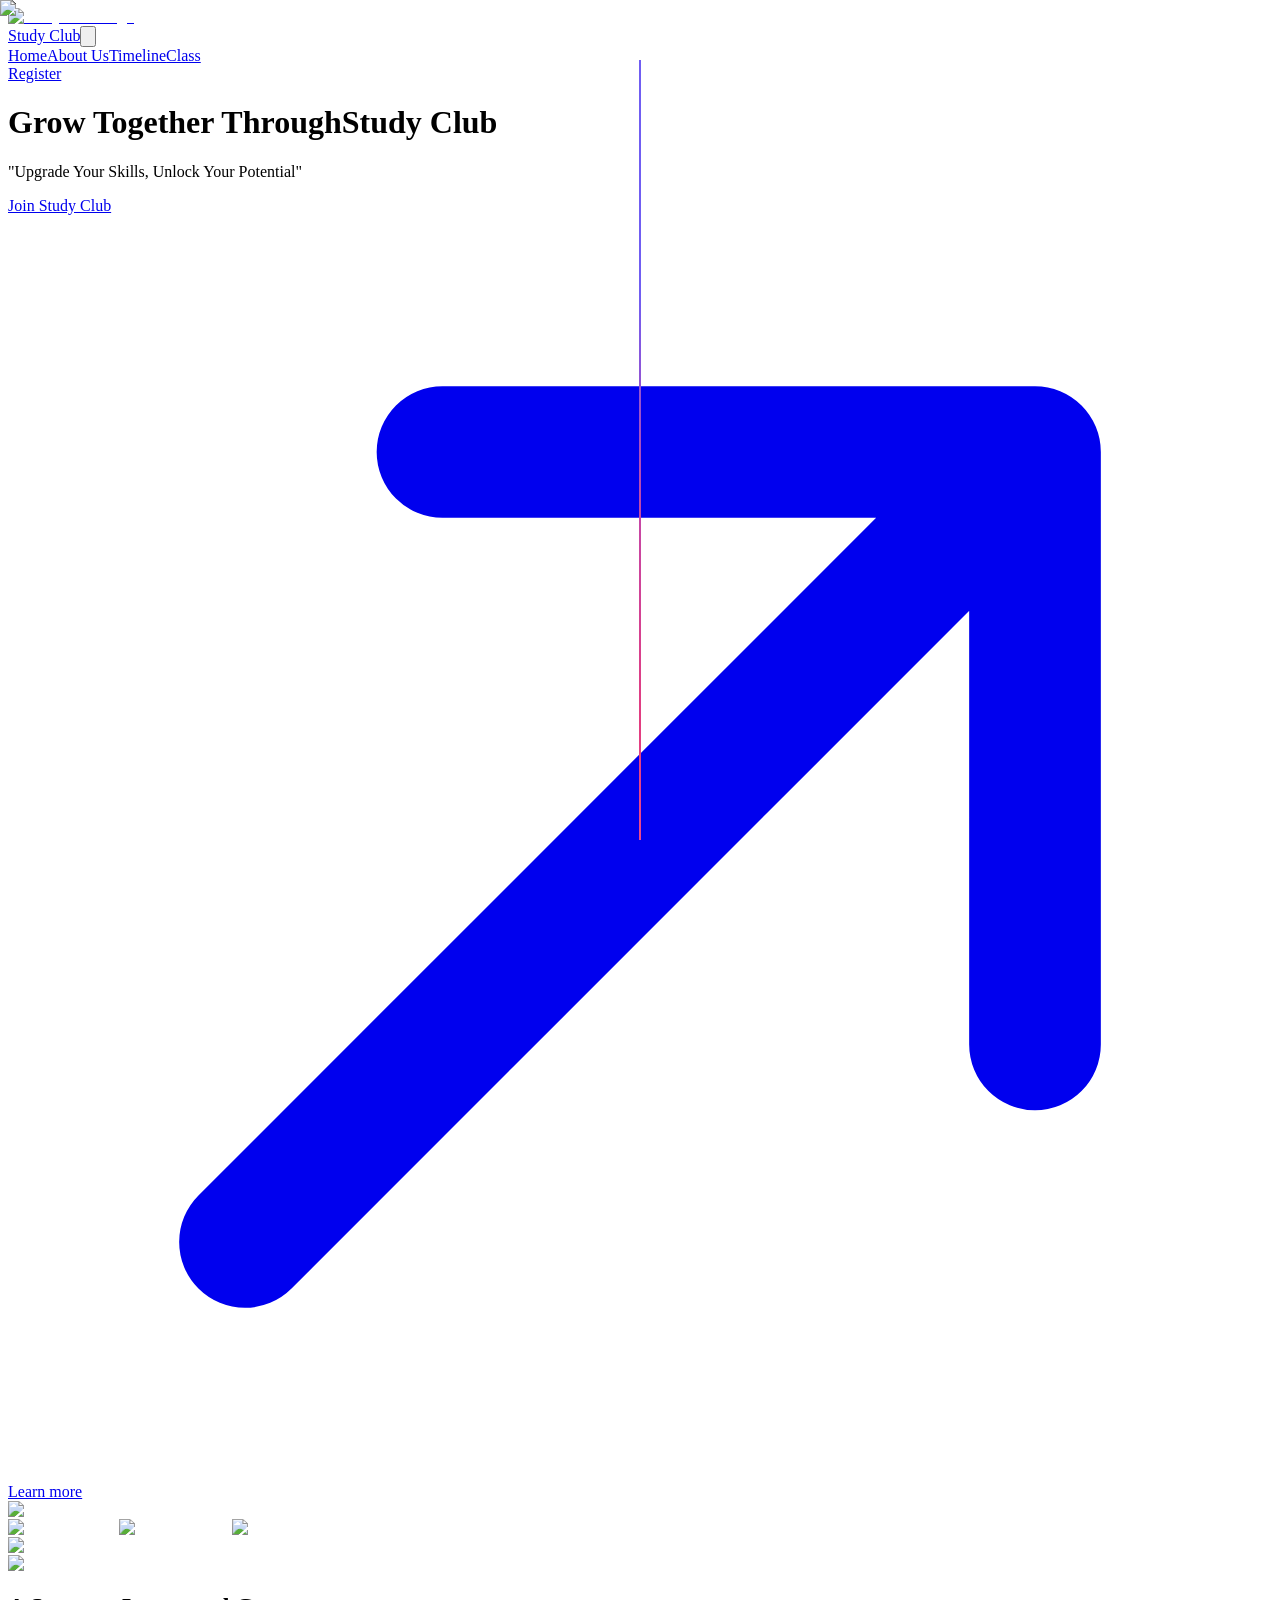
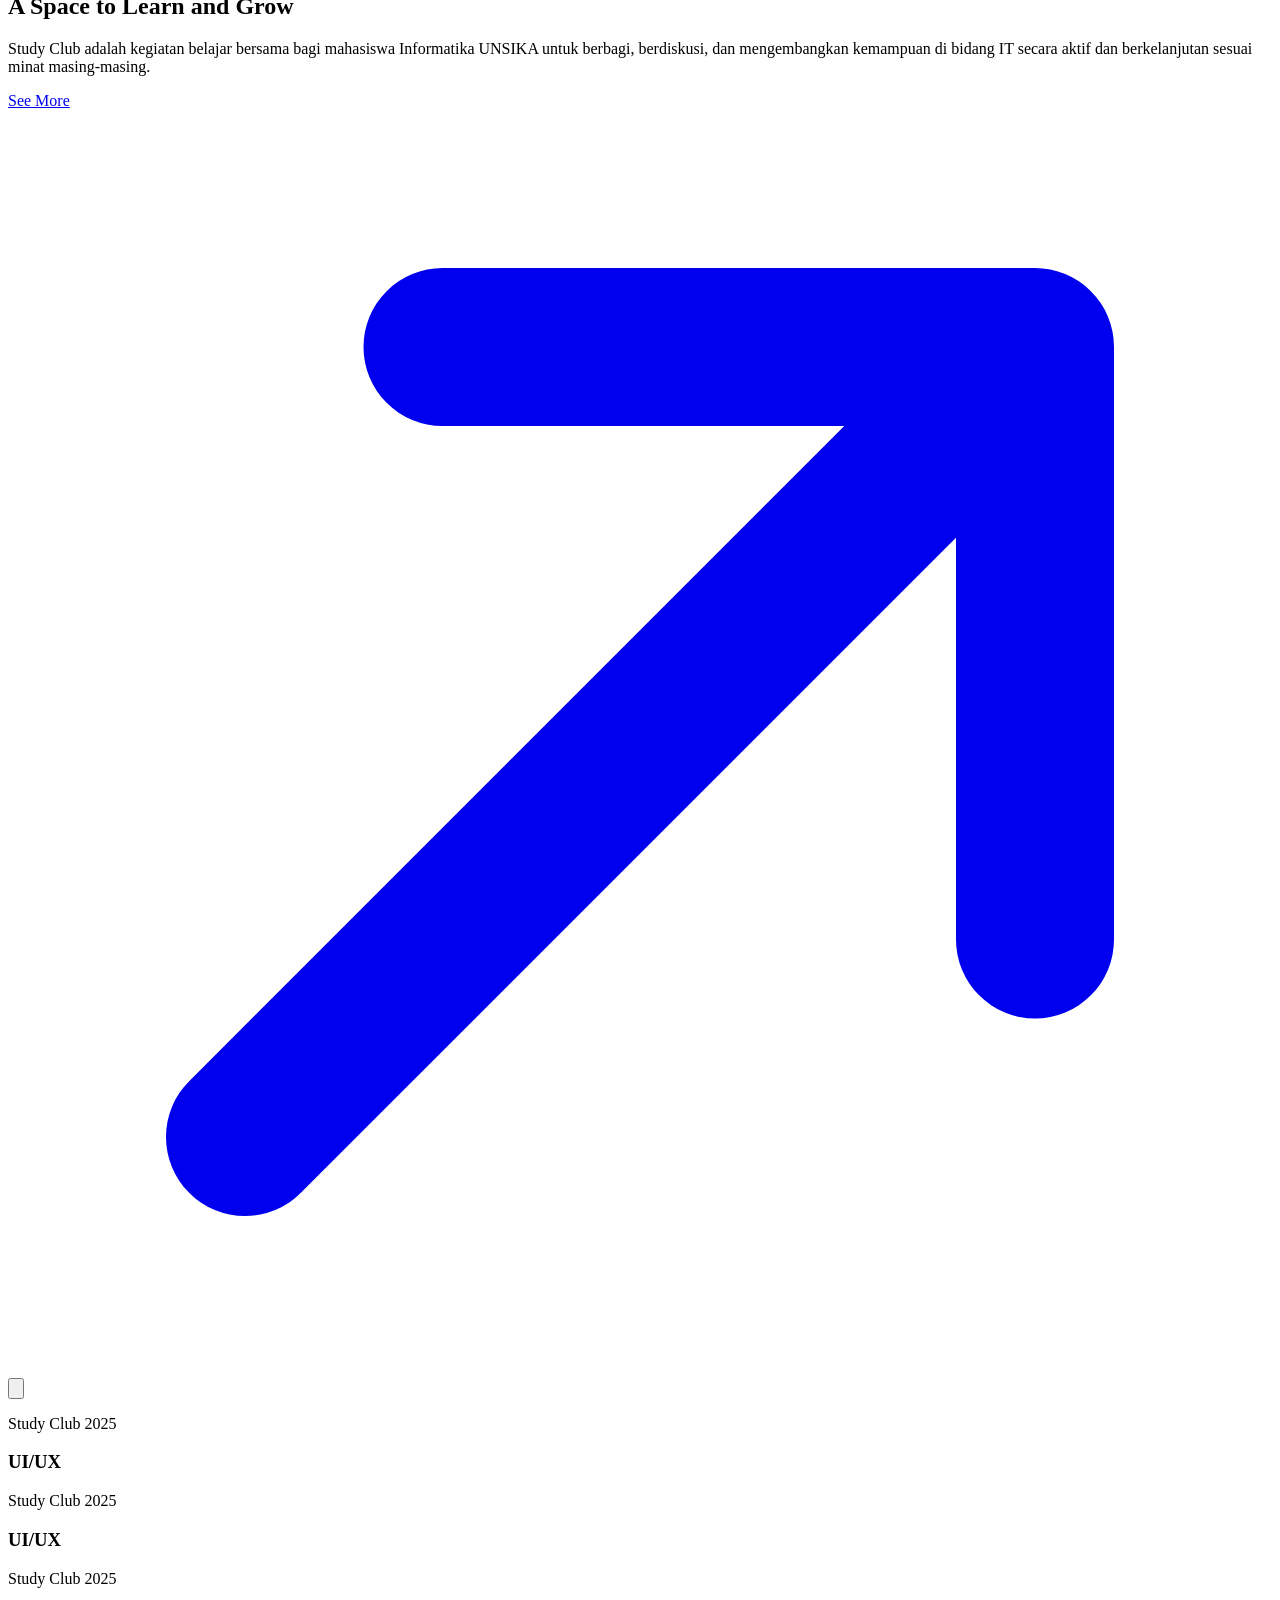
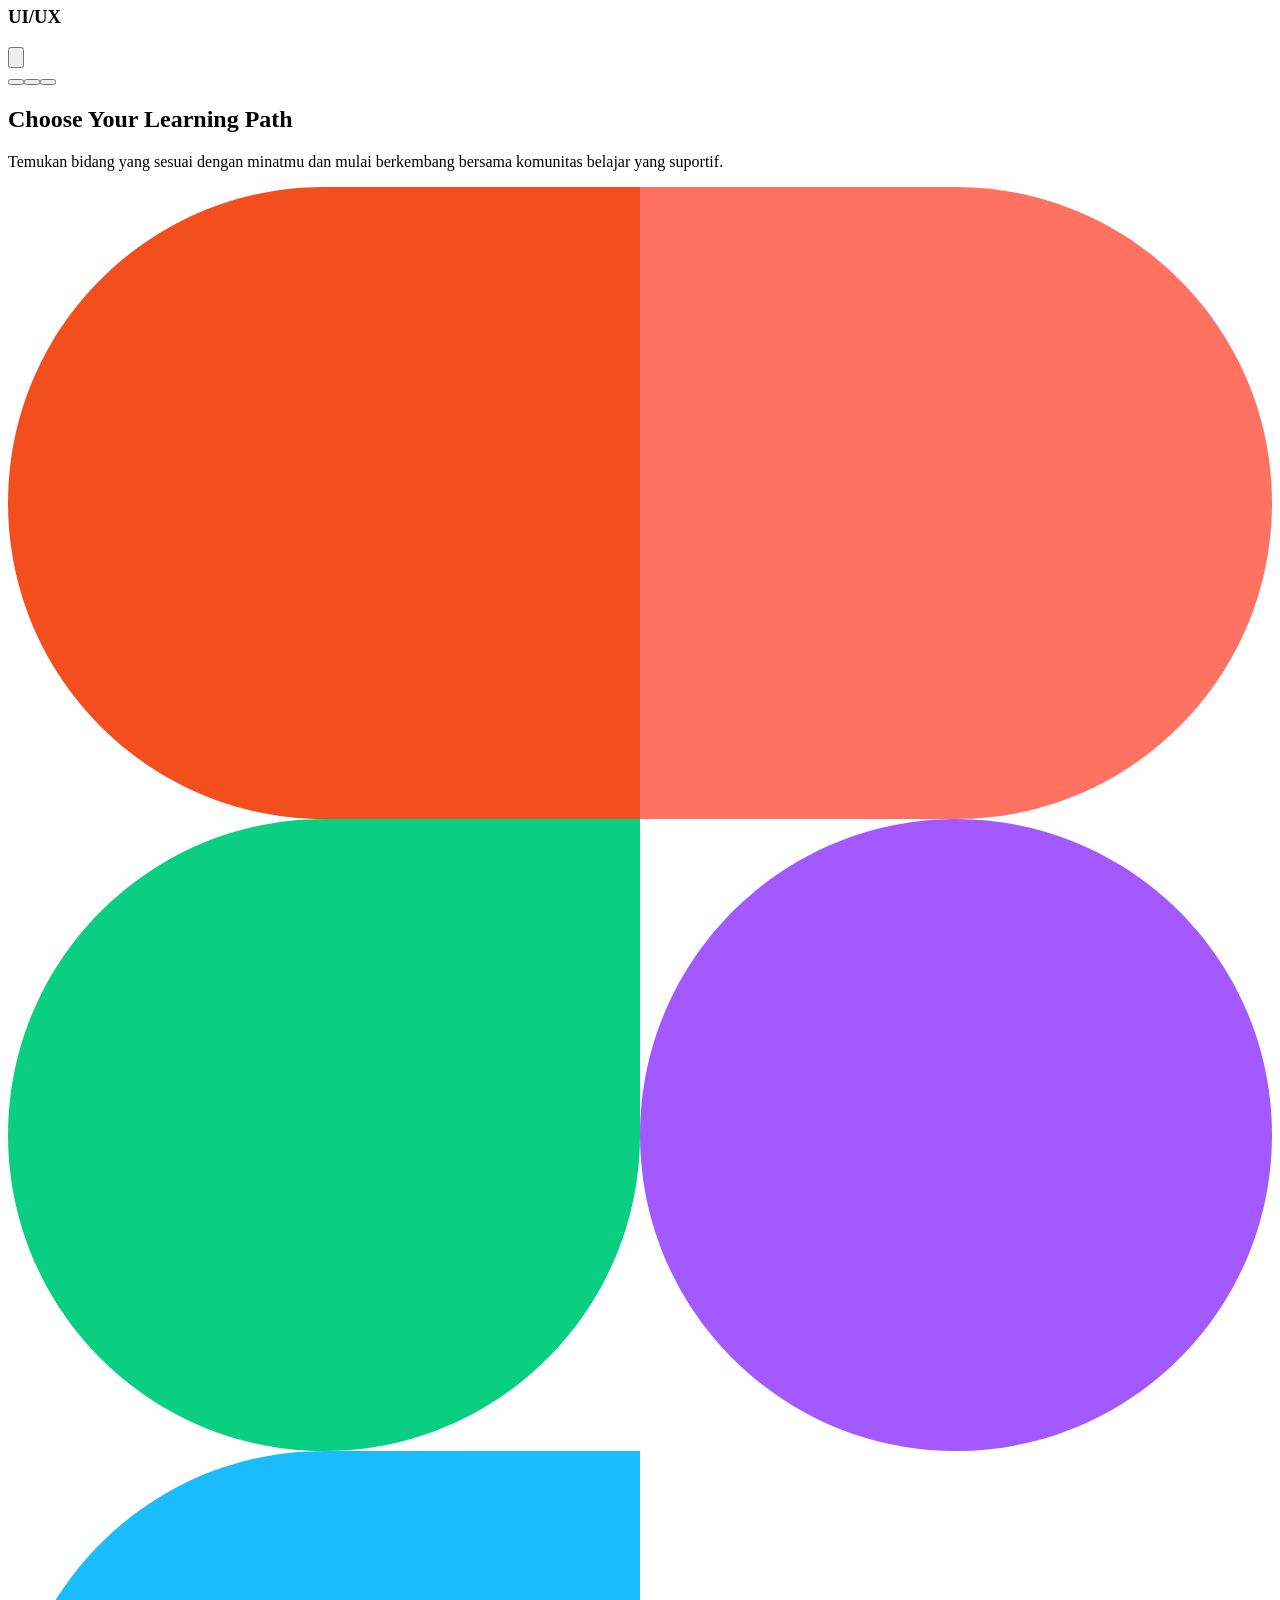
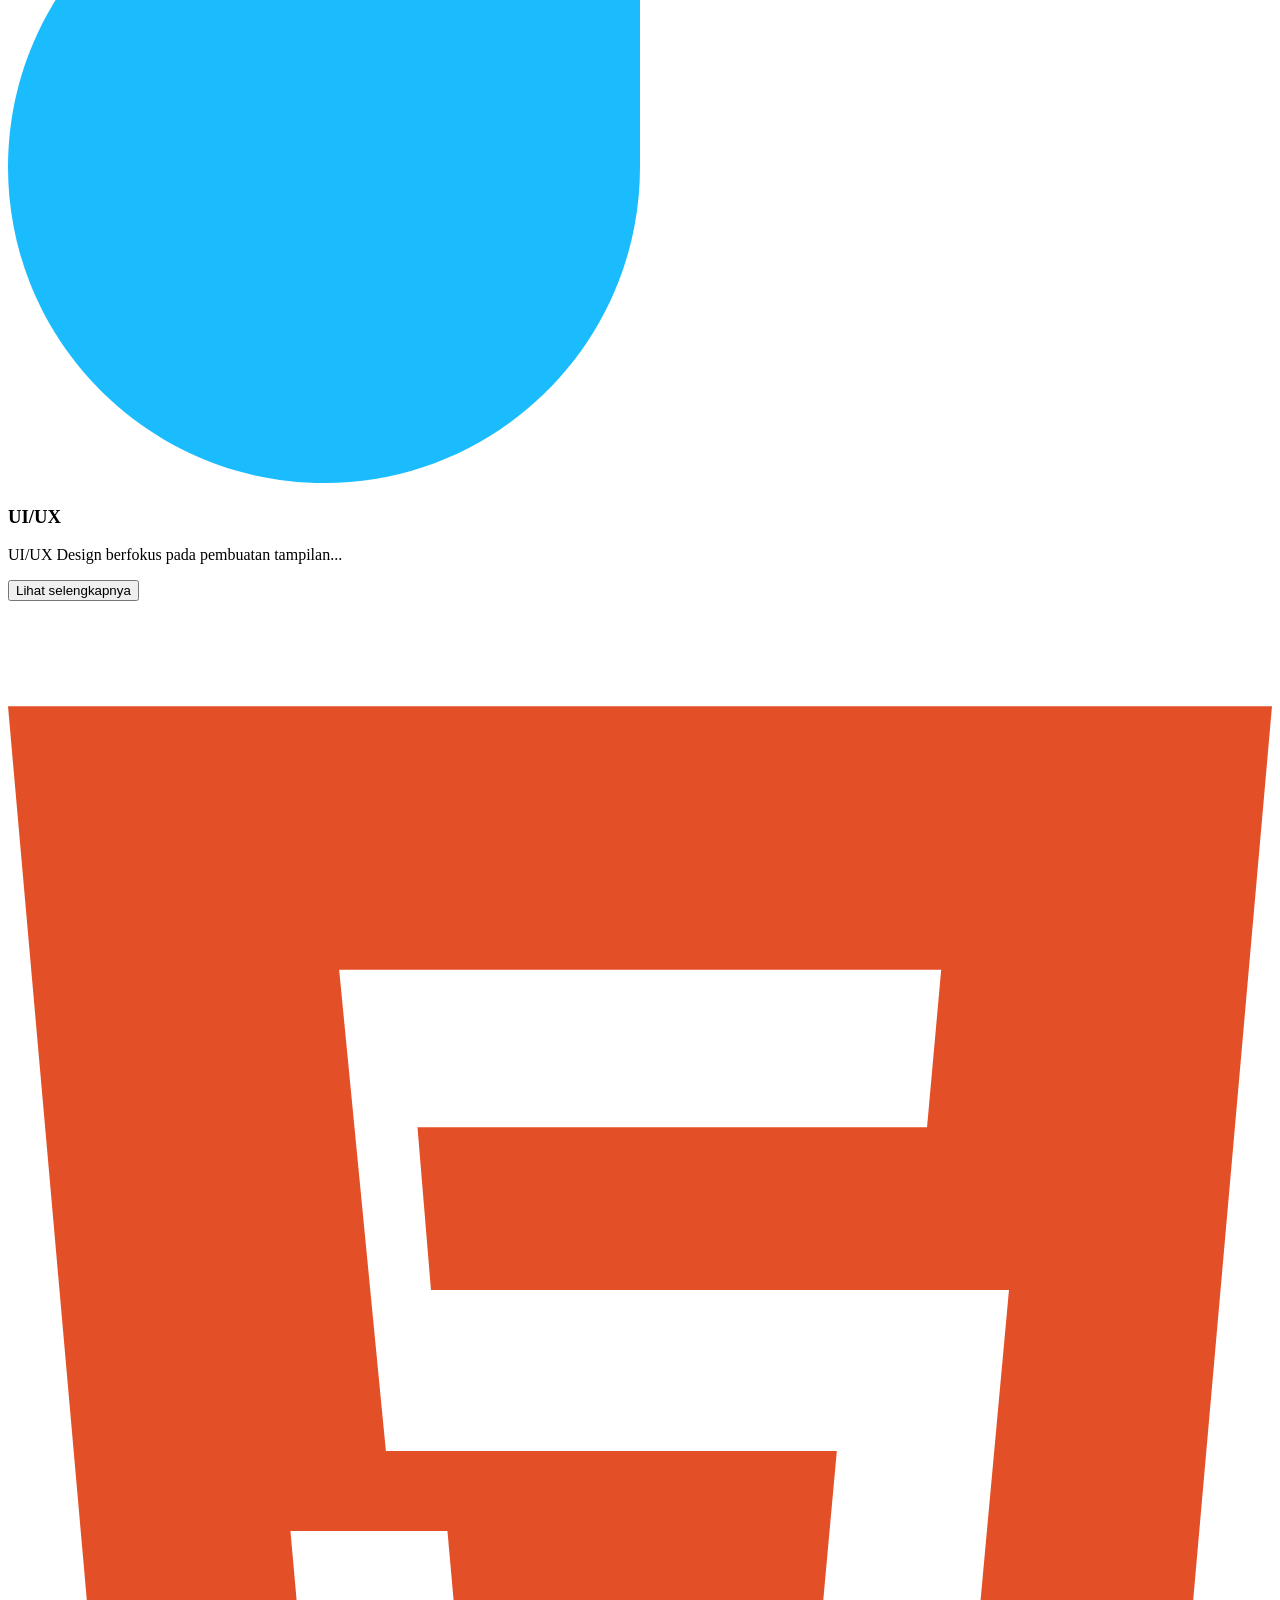
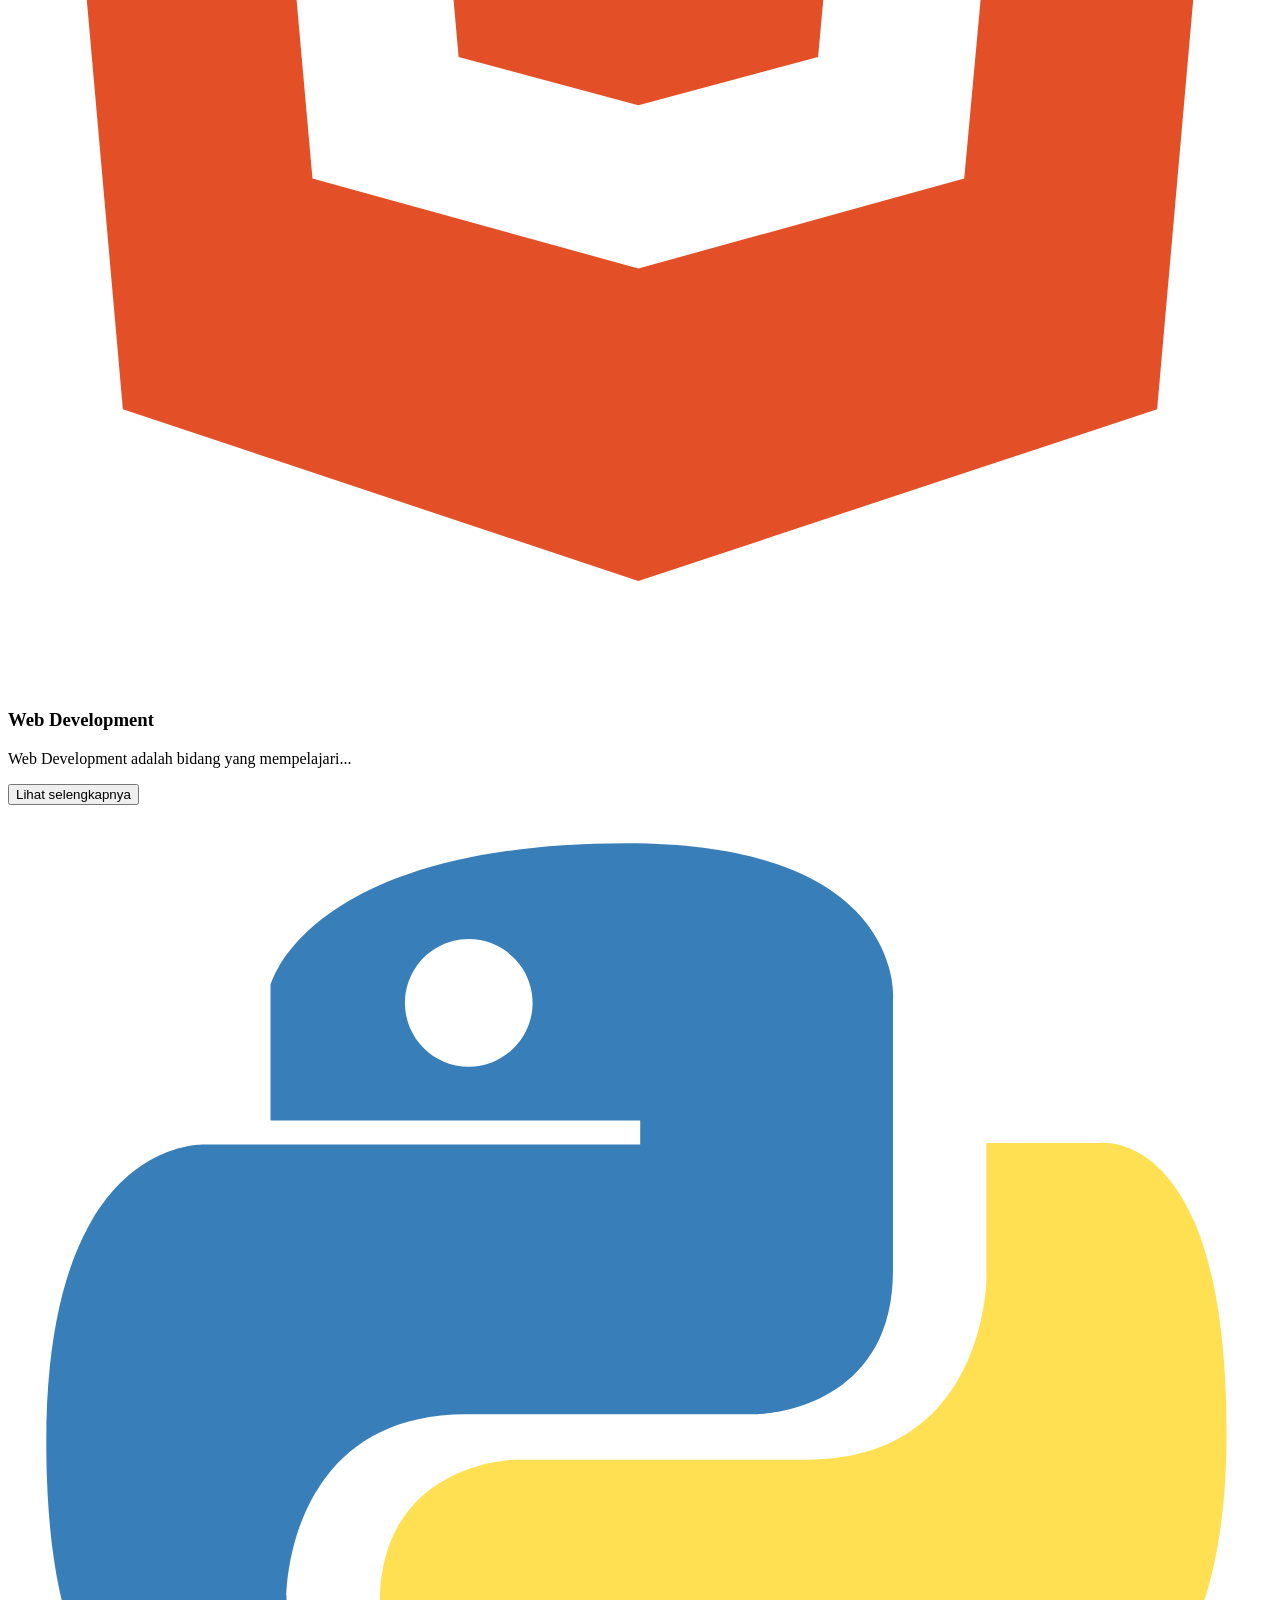
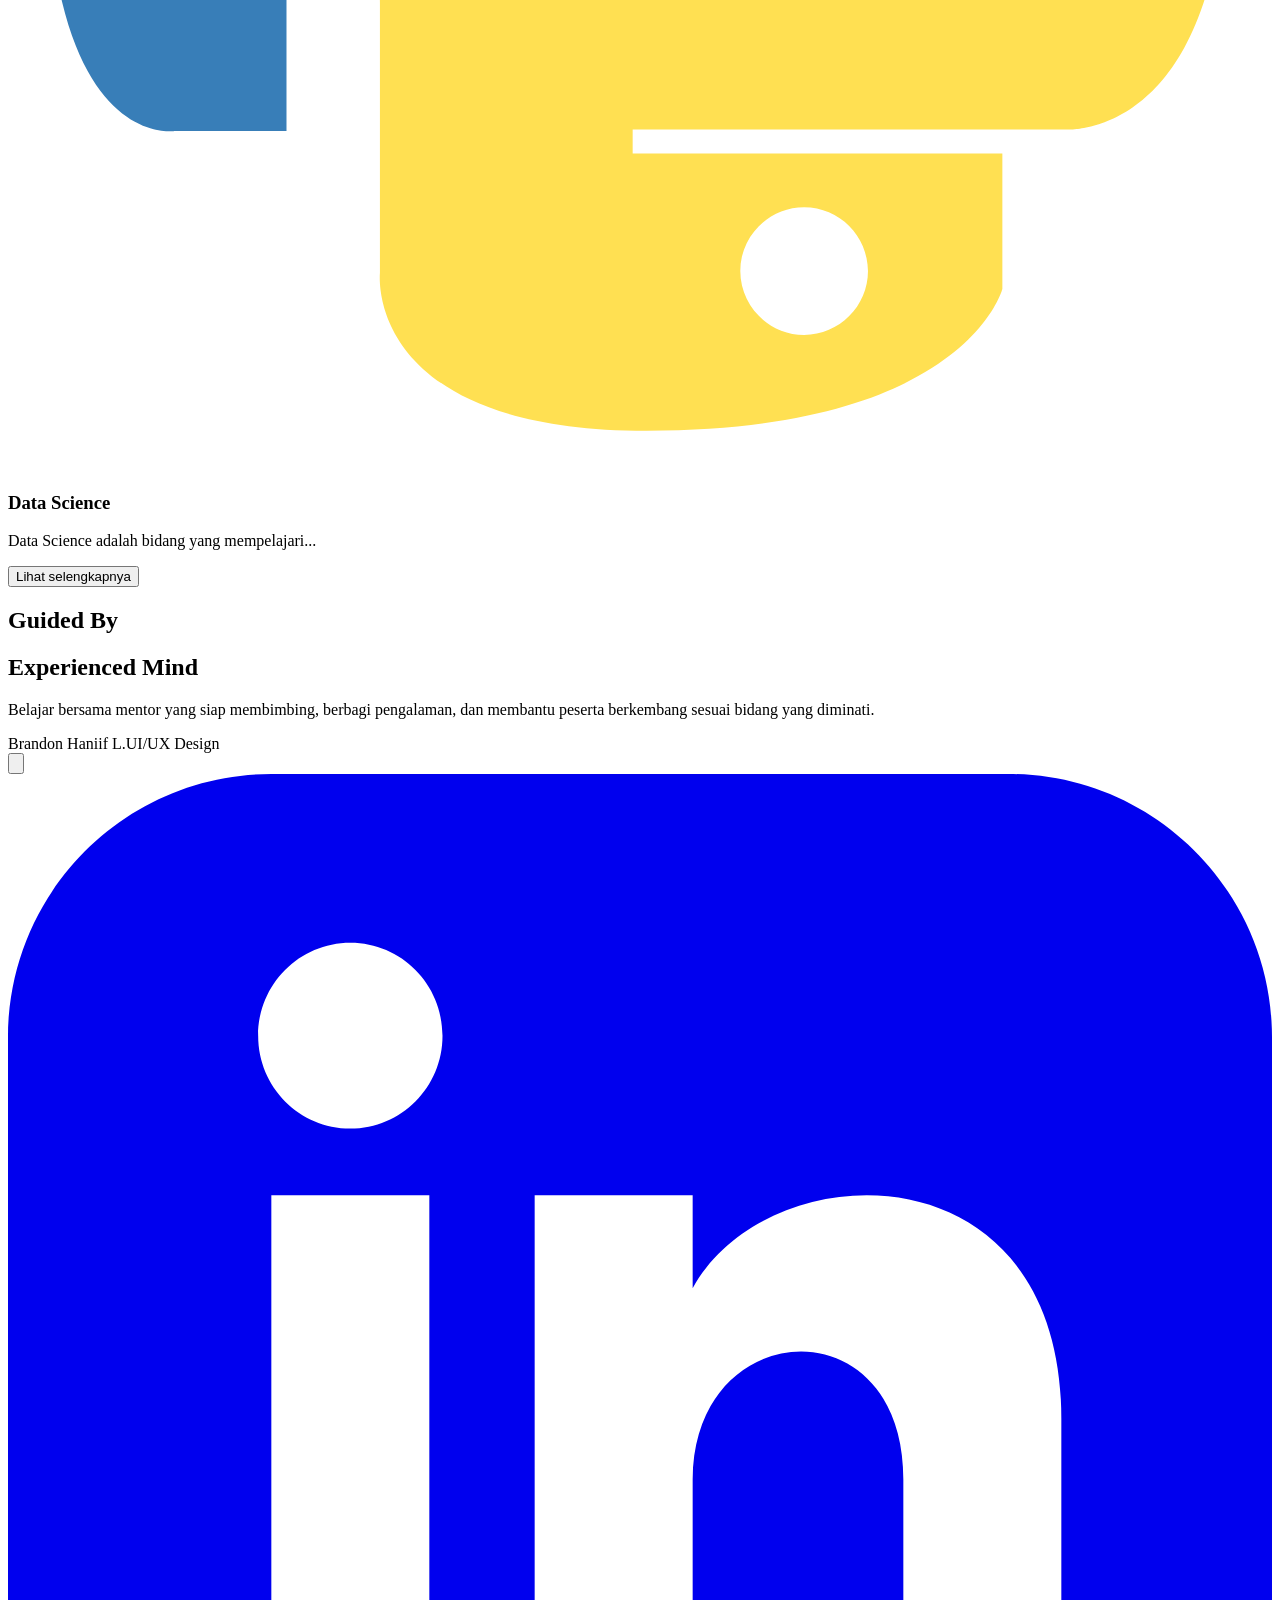
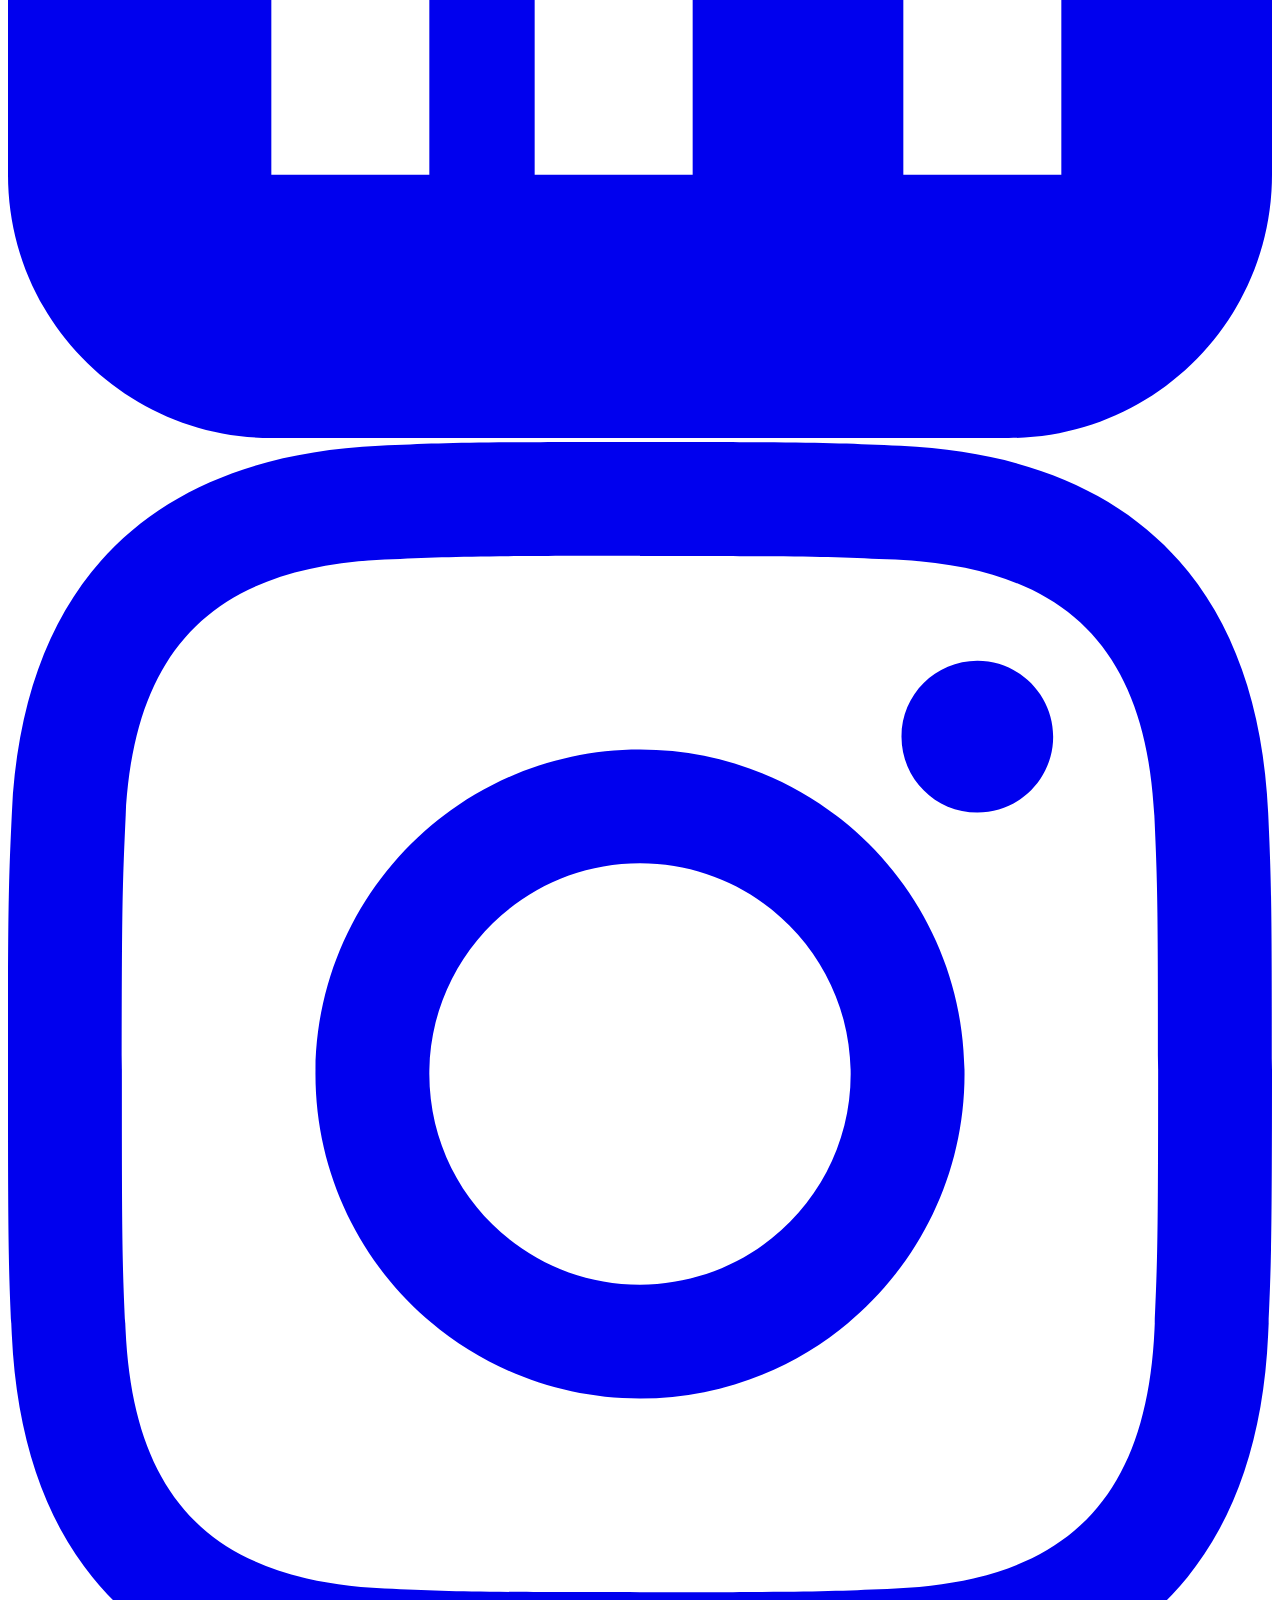
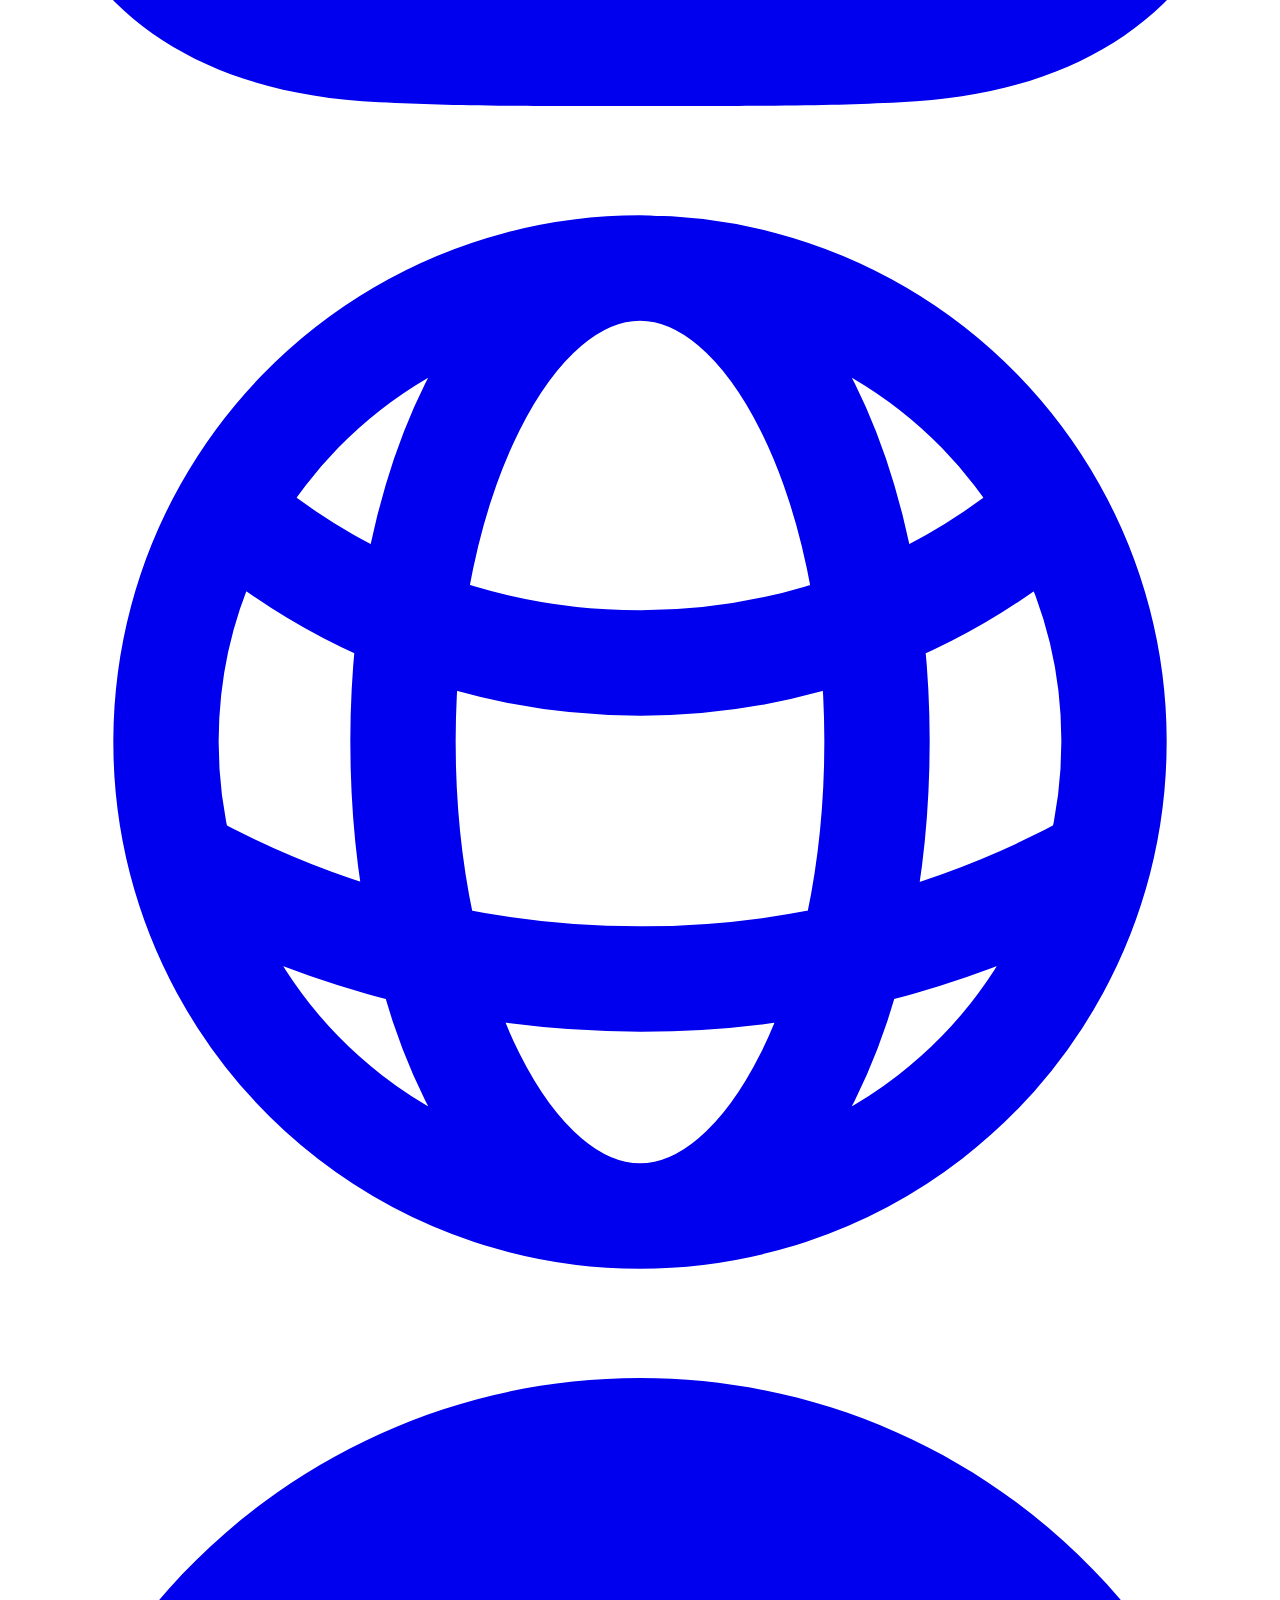
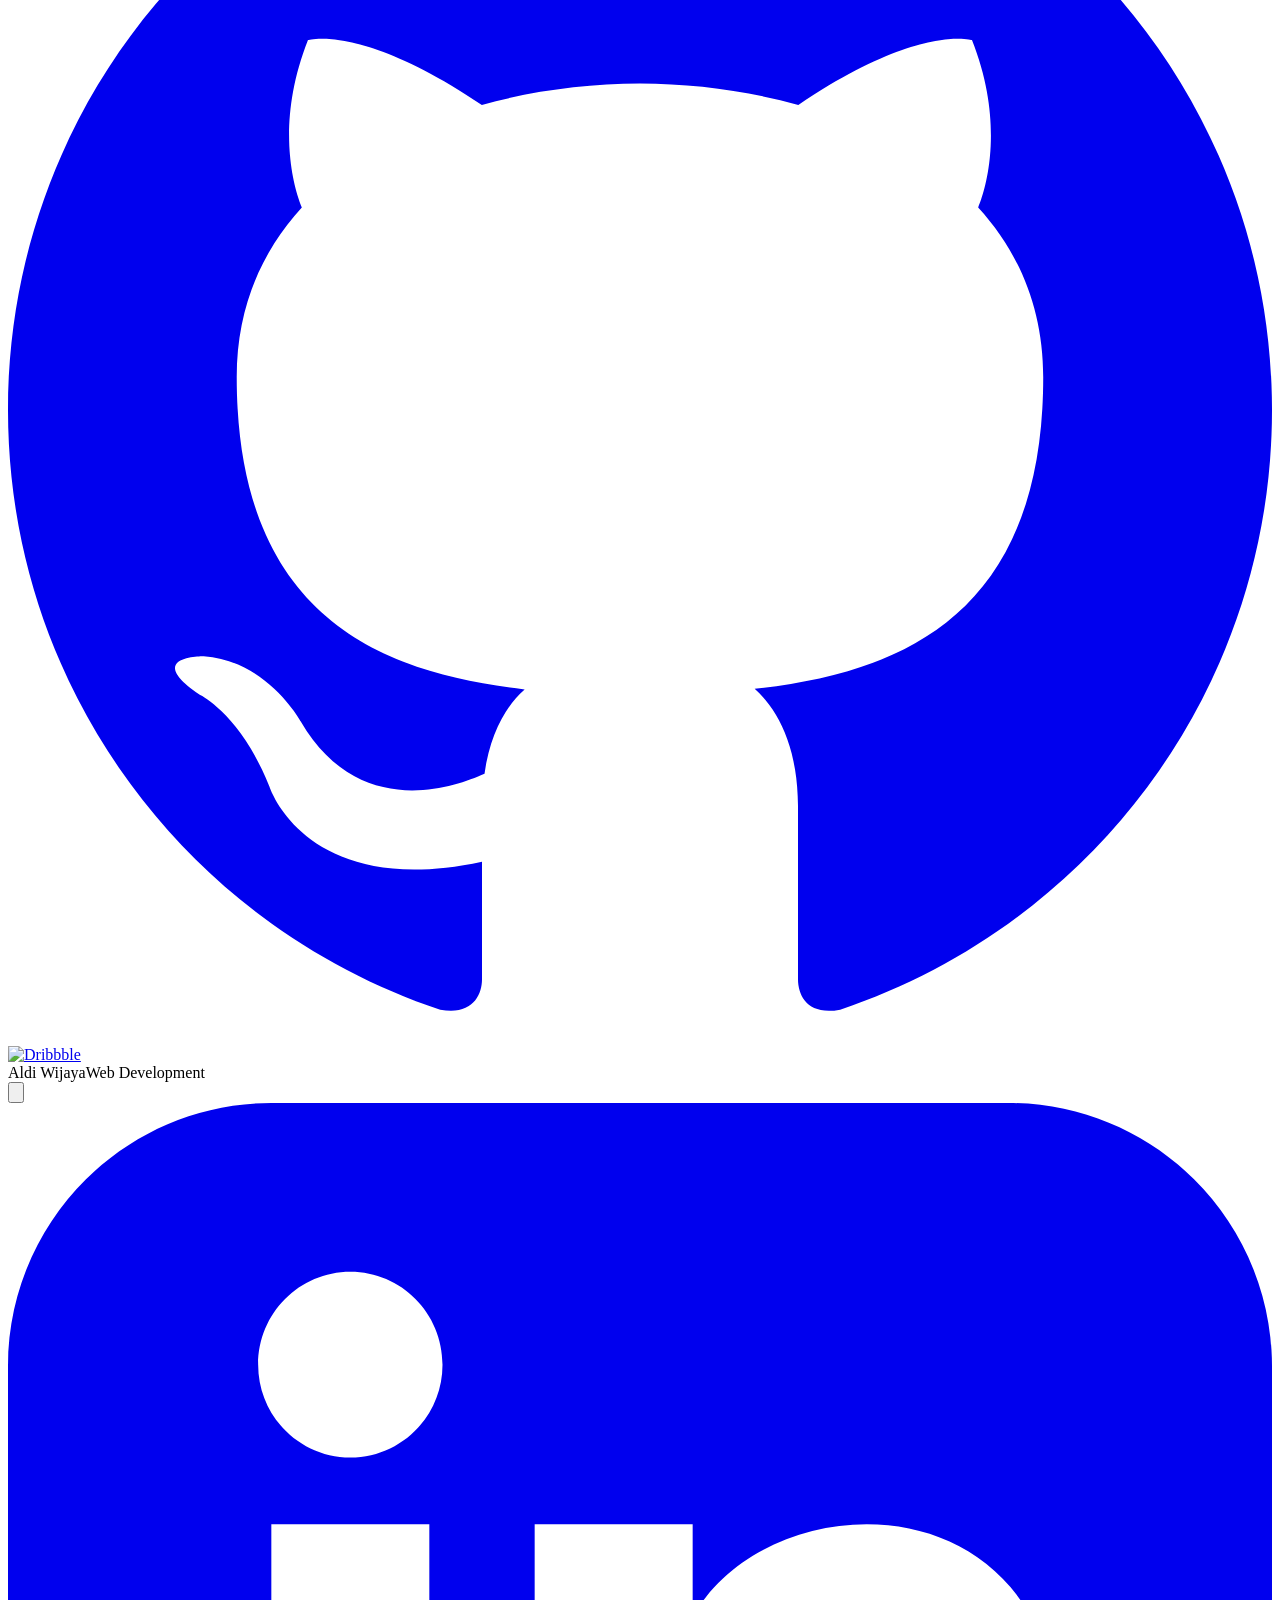
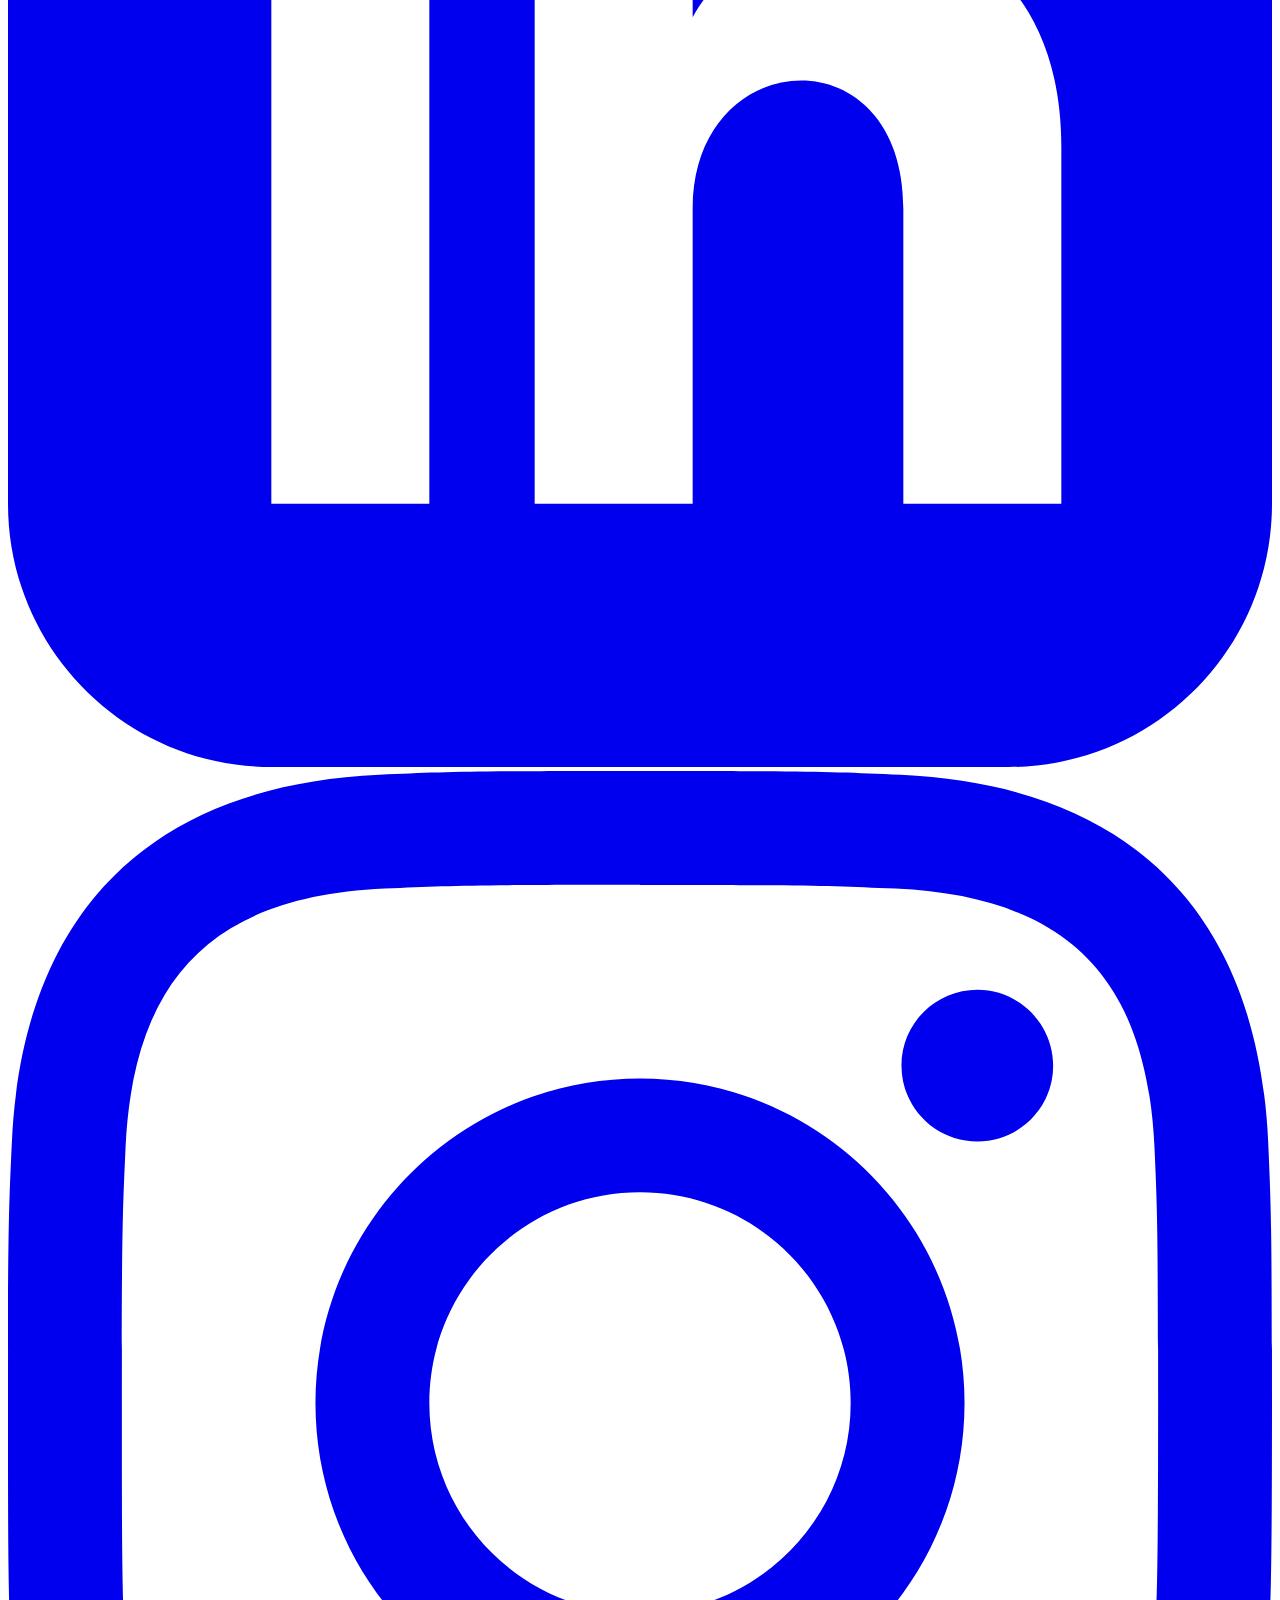
==== index.html @ 4ac91cbe "chore: update registration period dates - Updated the registration timeline in FormPendaftaran from " ====
<!DOCTYPE html><html lang="id" class="geist_a71539c9-module__T19VSG__variable geist_mono_8d43a2aa-module__8Li5zG__variable h-full antialiased"><head><meta charSet="utf-8"/><meta name="viewport" content="width=device-width, initial-scale=1"/><link rel="preload" href="/studyclub/_next/static/media/797e433ab948586e-s.p.0r6juujl39pe6.woff2" as="font" crossorigin="" type="font/woff2"/><link rel="preload" href="/studyclub/_next/static/media/caa3a2e1cccd8315-s.p.0wgildi0cnwt9.woff2" as="font" crossorigin="" type="font/woff2"/><link rel="preload" as="image" href="/studyclub/images/bg%20hero.png"/><link rel="preload" as="image" href="/studyclub/images/orbit home.png"/><link rel="preload" as="image" href="/studyclub/images/komp kiri.png"/><link rel="preload" as="image" href="/studyclub/images/komp atas.png"/><link rel="preload" as="image" href="/studyclub/images/komp kanan.png"/><link rel="preload" as="image" href="https://cdn.simpleicons.org/dribbble/ea4c89"/><link rel="stylesheet" href="/studyclub/_next/static/chunks/2zbt4w_2pazl4.css" data-precedence="next"/><link rel="preload" as="script" fetchPriority="low" href="/studyclub/_next/static/chunks/2zjueh7t2vecu.js"/><script src="/studyclub/_next/static/chunks/26rsirw0tiutq.js" async=""></script><script src="/studyclub/_next/static/chunks/2cya-h6pss2j9.js" async=""></script><script src="/studyclub/_next/static/chunks/3jvpdcbh0hvoc.js" async=""></script><script src="/studyclub/_next/static/chunks/27jktro2p5rq9.js" async=""></script><script src="/studyclub/_next/static/chunks/turbopack-3fg4kno_k75zz.js" async=""></script><script src="/studyclub/_next/static/chunks/24vjm01u9h3ye.js" async=""></script><script src="/studyclub/_next/static/chunks/14mrh2-p_w84d.js" async=""></script><script src="/studyclub/_next/static/chunks/1k0iw0qk8tzt1.js" async=""></script><meta name="next-size-adjust" content=""/><title>Study Club</title><meta name="description" content="Platform belajar bersama untuk meningkatkan skill dan pengetahuan Anda."/><link rel="icon" href="/studyclub/icon.svg?icon.0syflcuhxr0ta.svg" sizes="any" type="image/svg+xml"/><script src="/studyclub/_next/static/chunks/0cz1d0mv5g_q7.js" noModule=""></script></head><body class="min-h-full flex flex-col"><div hidden=""><!--$--><!--/$--></div><nav class="fixed top-0 left-0 w-full z-50 transition-[transform,background-color,padding,border-color,box-shadow] duration-300 ease-out translate-y-0 bg-transparent py-6 px-6 lg:px-24"><div class="w-full flex items-center justify-between"><a href="/studyclub/home" class="flex items-center gap-3"><div class="relative w-10 h-10 flex items-center justify-center"><img alt="Study Club Logo" loading="lazy" width="40" height="40" decoding="async" data-nimg="1" class="w-full h-full object-contain" style="color:transparent" src="/studyclub/images/logo studyclub.svg"/></div><span class="text-white text-xl md:text-2xl font-medium tracking-wide">Study Club</span></a><button class="md:hidden text-white focus:outline-none z-50"><svg class="w-8 h-8" fill="none" stroke="currentColor" viewBox="0 0 24 24" xmlns="http://www.w3.org/2000/svg"><path stroke-linecap="round" stroke-linejoin="round" stroke-width="2" d="M4 6h16M4 12h16M4 18h16"></path></svg></button><div class="hidden md:flex items-center gap-10"><a href="/studyclub/home" class="text-white hover:text-gray-300 transition-colors text-xl font-medium">Home</a><a href="/studyclub/home" class="text-white hover:text-gray-300 transition-colors text-xl font-medium">About Us</a><a href="/studyclub/home" class="text-white hover:text-gray-300 transition-colors text-xl font-medium">Timeline</a><a href="/studyclub/home" class="text-white hover:text-gray-300 transition-colors text-xl font-medium">Class</a><div class="rounded-full bg-gradient-to-r from-[#B05BFF] to-[#EB4688] p-[1px] hover:scale-105 transition-transform duration-300 ml-2"><a class="flex items-center justify-center px-6 py-2 bg-[#020413] rounded-full text-white font-medium h-full w-full" href="/studyclub/pendaftaran/">Register</a></div></div></div></nav><main class="flex-grow"><!--$?--><template id="B:0"></template><div class="fixed inset-0 z-[100] flex items-center justify-center bg-[#01031A]/90 backdrop-blur-md"><svg viewBox="0 0 240 240" height="120" width="120" class="pl"><circle stroke-linecap="round" stroke-dashoffset="-330" stroke-dasharray="0 660" stroke-width="20" fill="none" r="105" cy="120" cx="120" class="pl__ring pl__ring--a"></circle><circle stroke-linecap="round" stroke-dashoffset="-110" stroke-dasharray="0 220" stroke-width="20" fill="none" r="35" cy="120" cx="120" class="pl__ring pl__ring--b"></circle><circle stroke-linecap="round" stroke-dasharray="0 440" stroke-width="20" fill="none" r="70" cy="120" cx="85" class="pl__ring pl__ring--c"></circle><circle stroke-linecap="round" stroke-dasharray="0 440" stroke-width="20" fill="none" r="70" cy="120" cx="155" class="pl__ring pl__ring--d"></circle></svg><style>
        .pl {
          width: 8em;
          height: 8em;
        }

        .pl__ring {
          animation: ringA 2s linear infinite;
        }

        .pl__ring--a {
          stroke: #8E51FF;
        }

        .pl__ring--b {
          animation-name: ringB;
          stroke: #F8898D;
        }

        .pl__ring--c {
          animation-name: ringC;
          stroke: #C973B7;
        }

        .pl__ring--d {
          animation-name: ringD;
          stroke: #8E51FF;
        }
          
        @keyframes ringA {
          from, 4% { stroke-dasharray: 0 660; stroke-width: 20; stroke-dashoffset: -330; }
          12% { stroke-dasharray: 60 600; stroke-width: 30; stroke-dashoffset: -335; }
          32% { stroke-dasharray: 60 600; stroke-width: 30; stroke-dashoffset: -595; }
          40%, 54% { stroke-dasharray: 0 660; stroke-width: 20; stroke-dashoffset: -660; }
          62% { stroke-dasharray: 60 600; stroke-width: 30; stroke-dashoffset: -665; }
          82% { stroke-dasharray: 60 600; stroke-width: 30; stroke-dashoffset: -925; }
          90%, to { stroke-dasharray: 0 660; stroke-width: 20; stroke-dashoffset: -990; }
        }

        @keyframes ringB {
          from, 12% { stroke-dasharray: 0 220; stroke-width: 20; stroke-dashoffset: -110; }
          20% { stroke-dasharray: 20 200; stroke-width: 30; stroke-dashoffset: -115; }
          40% { stroke-dasharray: 20 200; stroke-width: 30; stroke-dashoffset: -195; }
          48%, 62% { stroke-dasharray: 0 220; stroke-width: 20; stroke-dashoffset: -220; }
          70% { stroke-dasharray: 20 200; stroke-width: 30; stroke-dashoffset: -225; }
          90% { stroke-dasharray: 20 200; stroke-width: 30; stroke-dashoffset: -305; }
          98%, to { stroke-dasharray: 0 220; stroke-width: 20; stroke-dashoffset: -330; }
        }

        @keyframes ringC {
          from { stroke-dasharray: 0 440; stroke-width: 20; stroke-dashoffset: 0; }
          8% { stroke-dasharray: 40 400; stroke-width: 30; stroke-dashoffset: -5; }
          28% { stroke-dasharray: 40 400; stroke-width: 30; stroke-dashoffset: -175; }
          36%, 58% { stroke-dasharray: 0 440; stroke-width: 20; stroke-dashoffset: -220; }
          66% { stroke-dasharray: 40 400; stroke-width: 30; stroke-dashoffset: -225; }
          86% { stroke-dasharray: 40 400; stroke-width: 30; stroke-dashoffset: -395; }
          94%, to { stroke-dasharray: 0 440; stroke-width: 20; stroke-dashoffset: -440; }
        }

        @keyframes ringD {
          from, 8% { stroke-dasharray: 0 440; stroke-width: 20; stroke-dashoffset: 0; }
          16% { stroke-dasharray: 40 400; stroke-width: 30; stroke-dashoffset: -5; }
          36% { stroke-dasharray: 40 400; stroke-width: 30; stroke-dashoffset: -175; }
          44%, 50% { stroke-dasharray: 0 440; stroke-width: 20; stroke-dashoffset: -220; }
          58% { stroke-dasharray: 40 400; stroke-width: 30; stroke-dashoffset: -225; }
          78% { stroke-dasharray: 40 400; stroke-width: 30; stroke-dashoffset: -395; }
          86%, to { stroke-dasharray: 0 440; stroke-width: 20; stroke-dashoffset: -440; }
        }
      </style></div><!--/$--></main><footer class="bg-[#140E3E] pt-16 pb-8 border-t border-white/5"><div class="w-full max-w-[1500px] mx-auto px-6 sm:px-10 lg:px-16 xl:px-24"><div class="flex flex-col lg:flex-row justify-between items-start gap-10 lg:gap-32 mb-12 lg:mb-16 pl-12 sm:pl-0"><div class="flex flex-col items-center lg:items-start w-full lg:w-auto"><a class="mb-6 lg:mb-8 block mr-4 lg:mr-0" href="/studyclub/"><img alt="Study Club Logo" loading="lazy" width="220" height="220" decoding="async" data-nimg="1" class="w-[140px] md:w-[200px] lg:w-[240px] h-auto" style="color:transparent" src="/studyclub/images/logo%20studyclub.svg"/></a><div class="flex items-center gap-3 lg:gap-4 mr-10 lg:mr-0 mt-2 lg:mt-0"><a href="#" class="w-9 h-9 lg:w-10 lg:h-10 rounded-full bg-[#2B2171] flex items-center justify-center text-white hover:bg-[#8E51FF] hover:-translate-y-1 transition-all duration-300"><svg fill="currentColor" viewBox="0 0 24 24" class="w-4 h-4 lg:w-5 lg:h-5"><path fill-rule="evenodd" d="M12.315 2c2.43 0 2.784.013 3.808.06 1.064.049 1.791.218 2.427.465a4.902 4.902 0 011.772 1.153 4.902 4.902 0 011.153 1.772c.247.636.416 1.363.465 2.427.048 1.067.06 1.407.06 4.123v.08c0 2.643-.012 2.987-.06 4.043-.049 1.064-.218 1.791-.465 2.427a4.902 4.902 0 01-1.153 1.772 4.902 4.902 0 01-1.772 1.153c-.636.247-1.363.416-2.427.465-1.067.048-1.407.06-4.123.06h-.08c-2.643 0-2.987-.012-4.043-.06-1.064-.049-1.791-.218-2.427-.465a4.902 4.902 0 01-1.772-1.153 4.902 4.902 0 01-1.153-1.772c-.247-.636-.416-1.363-.465-2.427-.047-1.024-.06-1.379-.06-3.808v-.63c0-2.43.013-2.784.06-3.808.049-1.064.218-1.791.465-2.427a4.902 4.902 0 011.153-1.772A4.902 4.902 0 015.45 2.525c.636-.247 1.363-.416 2.427-.465C8.901 2.013 9.256 2 11.685 2h.63zm-.081 1.802h-.468c-2.456 0-2.784.011-3.807.058-.975.045-1.504.207-1.857.344-.467.182-.8.398-1.15.748-.35.35-.566.683-.748 1.15-.137.353-.3.882-.344 1.857-.047 1.023-.058 1.351-.058 3.807v.468c0 2.456.011 2.784.058 3.807.045.975.207 1.504.344 1.857.182.466.399.8.748 1.15.35.35.683.566 1.15.748.353.137.882.3 1.857.344 1.054.048 1.37.058 4.041.058h.08c2.597 0 2.917-.01 3.96-.058.976-.045 1.505-.207 1.858-.344.466-.182.8-.398 1.15-.748.35-.35.566-.683.748-1.15.137-.353.3-.882.344-1.857.048-1.055.058-1.37.058-4.041v-.08c0-2.597-.01-2.917-.058-3.96-.045-.976-.207-1.505-.344-1.858a3.097 3.097 0 00-.748-1.15 3.098 3.098 0 00-1.15-.748c-.353-.137-.882-.3-1.857-.344-1.023-.047-1.351-.058-3.807-.058zM12 6.865a5.135 5.135 0 110 10.27 5.135 5.135 0 010-10.27zm0 1.802a3.333 3.333 0 100 6.666 3.333 3.333 0 000-6.666zm5.338-3.205a1.2 1.2 0 110 2.4 1.2 1.2 0 010-2.4z" clip-rule="evenodd"></path></svg></a><a href="#" class="w-9 h-9 lg:w-10 lg:h-10 rounded-full bg-[#2B2171] flex items-center justify-center text-white hover:bg-[#8E51FF] hover:-translate-y-1 transition-all duration-300"><svg fill="currentColor" viewBox="0 0 24 24" class="w-3.5 h-3.5 lg:w-4 lg:h-4"><path fill-rule="evenodd" d="M19 0h-14c-2.761 0-5 2.239-5 5v14c0 2.761 2.239 5 5 5h14c2.762 0 5-2.239 5-5v-14c0-2.761-2.238-5-5-5zm-11 19h-3v-11h3v11zm-1.5-12.268c-.966 0-1.75-.79-1.75-1.764s.784-1.764 1.75-1.764 1.75.79 1.75 1.764-.783 1.764-1.75 1.764zm13.5 12.268h-3v-5.604c0-3.368-4-3.113-4 0v5.604h-3v-11h3v1.765c1.396-2.586 7-2.777 7 2.476v6.759z" clip-rule="evenodd"></path></svg></a><a href="#" class="w-9 h-9 lg:w-10 lg:h-10 rounded-full bg-[#2B2171] flex items-center justify-center text-white hover:bg-[#8E51FF] hover:-translate-y-1 transition-all duration-300"><svg fill="currentColor" viewBox="0 0 24 24" class="w-4 h-4 lg:w-5 lg:h-5"><path fill-rule="evenodd" d="M23.498 6.186a3.016 3.016 0 0 0-2.122-2.136C19.505 3.5 12 3.5 12 3.5s-7.505 0-9.377.55a3.016 3.016 0 0 0-2.122 2.136C0 8.07 0 12 0 12s0 3.93.501 5.814a3.016 3.016 0 0 0 2.122 2.136c1.871.55 9.377.55 9.377.55s7.505 0 9.377-.55a3.016 3.016 0 0 0 2.122-2.136C24 15.93 24 12 24 12s0-3.93-.502-5.814zM9.545 15.568V8.432L15.818 12l-6.273 3.568z" clip-rule="evenodd"></path></svg></a><a href="#" class="w-9 h-9 lg:w-10 lg:h-10 rounded-full bg-[#2B2171] flex items-center justify-center text-white hover:bg-[#8E51FF] hover:-translate-y-1 transition-all duration-300"><svg fill="currentColor" viewBox="0 0 24 24" class="w-4 h-4 lg:w-5 lg:h-5"><path d="M12.525.02c1.31-.02 2.61-.01 3.91-.02.08 1.53.63 3.09 1.75 4.17 1.12 1.11 2.7 1.62 4.24 1.79v4.03c-1.44-.05-2.89-.35-4.2-.97-.57-.26-1.1-.59-1.62-.93-.01 2.92.01 5.84-.02 8.75-.08 1.4-.54 2.79-1.35 3.94-1.31 1.92-3.58 3.17-5.91 3.21-1.43.08-2.86-.31-4.08-1.03-2.02-1.19-3.44-3.37-3.65-5.71-.02-.5-.03-1-.01-1.49.18-1.9 1.12-3.72 2.58-4.96 1.66-1.44 3.98-2.13 6.15-1.72.02 1.48-.04 2.96-.04 4.44-.99-.32-2.15-.23-3.02.37-.63.41-1.11 1.04-1.36 1.75-.21.51-.15 1.07-.14 1.61.24 1.64 1.82 3.02 3.5 2.87 1.12-.01 2.19-.66 2.77-1.61.19-.33.4-.67.41-1.06.1-1.79.06-3.57.07-5.36.01-4.03-.01-8.05.02-12.07z"></path></svg></a></div></div><div class="grid grid-cols-2 sm:grid-cols-3 gap-8 md:gap-16 lg:gap-28 w-full lg:w-auto text-left mt-4 lg:mt-0"><div><h3 class="text-white font-bold mb-4 lg:mb-6 tracking-wide text-base lg:text-lg">Media</h3><ul class="space-y-3 lg:space-y-4"><li><a target="_blank" rel="noopener noreferrer" class="text-gray-300 hover:text-white transition-colors text-sm lg:text-base" href="https://www.instagram.com/himtika_unsika/">Berita</a></li><li><a target="_blank" rel="noopener noreferrer" class="text-gray-300 hover:text-white transition-colors text-sm lg:text-base" href="https://himtika.cs.unsika.ac.id/hikode/">Artikel HIMTIKA</a></li><li><a target="_blank" rel="noopener noreferrer" class="text-gray-300 hover:text-white transition-colors text-sm lg:text-base" href="https://www.instagram.com/himtika_unsika/">Beasiswa</a></li><li><a class="text-gray-300 hover:text-white transition-colors text-sm lg:text-base" href="https://www.instagram.com/himtika_unsika/">Kegiatan Mahasiswa</a></li></ul></div><div><h3 class="text-white font-bold mb-4 lg:mb-6 tracking-wide text-base lg:text-lg">Event</h3><ul class="space-y-3 lg:space-y-4"><li><a target="_blank" rel="noopener noreferrer" class="text-gray-300 hover:text-white transition-colors text-sm lg:text-base" href="https://himtika.cs.unsika.ac.id/pekan-it/detail-semantik/">Pekan IT: Semantik</a></li><li><a target="_blank" rel="noopener noreferrer" class="text-gray-300 hover:text-white transition-colors text-sm lg:text-base" href="https://himtika.cs.unsika.ac.id/pekan-it/detail-nic/">Pekan IT: NIC</a></li><li><a target="_blank" rel="noopener noreferrer" class="text-gray-300 hover:text-white transition-colors text-sm lg:text-base" href="https://himtika.cs.unsika.ac.id/lkmmpd/">LKMM-PD</a></li><li><a target="_blank" rel="noopener noreferrer" class="text-gray-300 hover:text-white transition-colors text-sm lg:text-base" href="https://himtika.cs.unsika.ac.id/diesnatalis/">Diesnatalis</a></li></ul></div><div class="col-span-2 sm:col-span-1 mt-4 sm:mt-0"><h3 class="text-white font-bold mb-4 lg:mb-6 tracking-wide text-base lg:text-lg">Aplikasi Publik</h3><ul class="grid grid-cols-2 sm:grid-cols-1 gap-3 lg:gap-4 space-y-0 lg:space-y-4"><li><a target="_blank" rel="noopener noreferrer" class="text-gray-300 hover:text-white transition-colors text-sm lg:text-base" href="https://himtika.cs.unsika.ac.id/corporation/">Corporation</a></li><li><a target="_blank" rel="noopener noreferrer" class="text-gray-300 hover:text-white transition-colors text-sm lg:text-base" href="https://himtika.cs.unsika.ac.id/himtika-awards/">HIMTIKA Award</a></li><li><a class="text-gray-300 hover:text-white transition-colors text-sm lg:text-base" href="https://himtika.cs.unsika.ac.id/studyclub/">Study Club</a></li><li><a target="_blank" rel="noopener noreferrer" class="text-gray-300 hover:text-white transition-colors text-sm lg:text-base" href="https://himtika.cs.unsika.ac.id/kalender/">Calendar</a></li><li><a target="_blank" rel="noopener noreferrer" class="text-gray-300 hover:text-white transition-colors text-sm lg:text-base" href="https://himtika.cs.unsika.ac.id/corporation/">Studio IT</a></li></ul></div></div></div><hr class="w-full border-t border-white/20 mb-8"/><div class="flex flex-col items-center justify-center text-center gap-3"><p class="text-gray-300 text-sm">Licensed, Registered, and authorized by</p><div class="flex items-center gap-2"><img alt="HIMTIKA Logo" loading="lazy" width="24" height="24" decoding="async" data-nimg="1" class="w-5 h-5 md:w-6 md:h-6 object-contain" style="color:transparent" src="/studyclub/images/himtika.png"/><span class="text-white font-semibold text-sm tracking-wider">HIMTIKA 2026</span></div></div></div></footer><a target="_blank" rel="noopener noreferrer" class="fixed bottom-6 right-6 md:bottom-8 md:right-8 z-[100] w-10 h-10 md:w-12 md:h-12 bg-white rounded-full shadow-2xl flex items-center justify-center hover:scale-110 transition-transform duration-300 group" title="Ke Homepage HIMTIKA" href="https://himtika.cs.unsika.ac.id/"><img alt="HIMTIKA Logo" loading="lazy" width="28" height="28" decoding="async" data-nimg="1" class="w-6 h-6 md:w-7 md:h-7 object-contain group-hover:rotate-12 transition-transform duration-300" style="color:transparent" src="/studyclub/images/himtika.png"/></a><script>requestAnimationFrame(function(){$RT=performance.now()});</script><script src="/studyclub/_next/static/chunks/2zjueh7t2vecu.js" id="_R_" async=""></script><div hidden id="S:0"><main><div id="home" class="relative min-h-screen flex items-center justify-center overflow-hidden bg-[#020413]"><div class="absolute inset-0 z-0"><img alt="Hero Background" decoding="async" data-nimg="fill" class="w-full h-full object-cover object-center" style="position:absolute;height:100%;width:100%;left:0;top:0;right:0;bottom:0;color:transparent" src="/studyclub/images/bg%20hero.png"/><div class="absolute bottom-0 left-0 w-full h-40 bg-gradient-to-t from-[#01031A] via-[#01031A]/80 to-transparent pointer-events-none"></div></div><main class="relative z-10 w-full px-6 lg:px-24 flex flex-col lg:flex-row items-center justify-between text-white pt-24 pb-12 lg:py-0 mt-4 lg:mt-12 gap-8 lg:gap-12"><div class="flex-1 flex flex-col items-center lg:items-start text-center lg:text-left mt-8 lg:mt-0"><h1 class="font-bold mb-4 sm:mb-8 tracking-tight drop-shadow-xl leading-[1.1]"><span class="block text-[28px] sm:text-4xl md:text-5xl lg:text-[3rem] xl:text-[3.5rem] lg:whitespace-nowrap mb-1 lg:mb-2">Grow Together Through</span><span class="block text-[44px] sm:text-6xl md:text-7xl lg:text-[5.5rem] xl:text-[6.5rem] text-transparent bg-clip-text bg-gradient-to-r from-[#FF8A8A] to-[#A259FF]">Study Club</span></h1><p class="text-lg sm:text-2xl md:text-3xl lg:text-[28px] mb-8 sm:mb-12 text-gray-100 drop-shadow max-w-3xl mx-auto lg:mx-0 font-light leading-relaxed px-2 lg:px-0">&quot;Upgrade Your Skills, Unlock Your Potential&quot;</p><div class="flex flex-col sm:flex-row gap-4 sm:gap-6 justify-center lg:justify-start items-center mb-8 sm:mb-24 lg:mb-0 w-full sm:w-auto px-4 sm:px-0"><a class="w-full sm:w-auto flex items-center justify-center gap-3 px-1.5 py-1.5 pl-6 bg-gradient-to-r from-[#B05BFF] to-[#EB4688] text-white font-medium rounded-full hover:scale-105 transition-transform duration-300" href="/studyclub/pendaftaran/"><span>Join Study Club</span><div class="w-8 h-8 bg-white rounded-full flex items-center justify-center shrink-0"><svg class="w-4 h-4 text-[#EB4688]" fill="none" viewBox="0 0 24 24" stroke="currentColor" stroke-width="2.5"><path stroke-linecap="round" stroke-linejoin="round" d="M4.5 19.5l15-15m0 0H8.25m11.25 0v11.25"></path></svg></div></a><div class="w-full sm:w-auto rounded-full bg-gradient-to-r from-[#B05BFF] to-[#EB4688] p-[1px] hover:scale-105 transition-transform duration-300"><a href="/studyclub/home" class="flex items-center justify-center px-8 py-3 bg-[#020413] rounded-full text-white font-medium h-full w-full">Learn more</a></div></div></div><div class="flex-1 w-full relative flex justify-center lg:justify-end mb-16 lg:mb-0"><div class="relative w-[85%] sm:w-full h-auto max-w-[400px] sm:max-w-[500px] md:max-w-[600px] lg:max-w-[850px] xl:max-w-[1000px] lg:translate-x-8 xl:translate-x-16 hover:scale-[1.02] transition-transform duration-500"><img alt="Study Club App Mockup" width="1000" height="1000" decoding="async" data-nimg="1" class="w-full h-auto object-contain drop-shadow-2xl" style="color:transparent" src="/studyclub/images/orbit home.png"/><div class="absolute inset-0"><img alt="Komputer Kiri" width="228" height="150" decoding="async" data-nimg="1" class="absolute w-[32.95%] h-auto animate-float drop-shadow-xl z-10" style="color:transparent;left:3.32%;top:54.38%" src="/studyclub/images/komp kiri.png"/><img alt="Komputer Atas" width="141" height="141" decoding="async" data-nimg="1" class="absolute w-[20.38%] h-auto animate-float-delayed drop-shadow-xl z-10" style="color:transparent;left:21.97%;top:14.49%" src="/studyclub/images/komp atas.png"/><img alt="Komputer Kanan" width="130" height="179" decoding="async" data-nimg="1" class="absolute w-[18.79%] h-auto animate-float-reverse drop-shadow-xl z-10" style="color:transparent;left:73.12%;top:32.74%" src="/studyclub/images/komp kanan.png"/></div></div></div></main></div><section id="about" class="relative w-full bg-[#01031A] py-24 flex flex-col items-center overflow-hidden"><div class="absolute inset-0 z-0 pointer-events-none"><img alt="Stars Background" loading="lazy" decoding="async" data-nimg="fill" class="object-cover object-center opacity-80" style="position:absolute;height:100%;width:100%;left:0;top:0;right:0;bottom:0;color:transparent" src="/studyclub/images/bg%20bintang.png"/></div><div class="absolute left-8 lg:left-40 top-24 lg:top-28 z-0"><img alt="Asteroid" loading="lazy" width="150" height="150" decoding="async" data-nimg="1" class="w-16 lg:w-[120px] h-auto object-contain drop-shadow-2xl opacity-90" style="color:transparent" src="/studyclub/images/asteroid.png"/></div><div class="absolute right-0 lg:right-16 bottom-0 lg:-bottom-4 z-0 pointer-events-none"><img alt="Galaxy" loading="lazy" width="800" height="800" decoding="async" data-nimg="1" class="w-[350px] lg:w-[700px] h-auto object-contain opacity-90" style="color:transparent" src="/studyclub/images/galaksi.png"/></div><div class="max-w-7xl w-full mx-auto px-6 flex flex-col items-center z-10 relative"><h2 class="text-4xl md:text-5xl lg:text-6xl font-bold mb-8 text-center text-white tracking-wide">A Space to <span class="text-transparent bg-clip-text bg-gradient-to-r from-[#A259FF] to-[#FF8A8A]">Learn</span> and <span class="text-transparent bg-clip-text bg-gradient-to-r from-[#A259FF] to-[#FF8A8A]">Grow</span></h2><p class="text-gray-200 text-lg md:text-xl text-center max-w-3xl mx-auto leading-relaxed mb-16">Study Club adalah kegiatan belajar bersama bagi mahasiswa Informatika UNSIKA untuk berbagi, berdiskusi, dan mengembangkan kemampuan di bidang IT secara aktif dan berkelanjutan sesuai minat masing-masing.</p><div class="flex items-center justify-center mb-20"><a target="_blank" rel="noopener noreferrer" class="flex items-center gap-3 px-6 py-2.5 bg-gradient-to-r from-[#A259FF] to-[#EB4688] text-white font-medium rounded-full hover:scale-105 transition-transform duration-300" href="https://www.instagram.com/studyclub_id?igsh=MW1pZnM2amR5MHF1aA=="><span>See More</span><div class="w-6 h-6 bg-white rounded-full flex items-center justify-center"><svg class="w-3 h-3 text-[#A259FF]" fill="none" viewBox="0 0 24 24" stroke="currentColor" stroke-width="3"><path stroke-linecap="round" stroke-linejoin="round" d="M4.5 19.5l15-15m0 0H8.25m11.25 0v11.25"></path></svg></div></a></div><div class="relative w-full max-w-6xl mx-auto flex flex-col items-center justify-center mb-12"><div class="relative w-full flex items-center justify-center"><button class="absolute left-0 md:-left-4 lg:-left-12 z-20 p-2 text-white bg-white/10 hover:bg-[#A259FF] rounded-full backdrop-blur-md transition-all border border-white/20 hover:scale-110" aria-label="Previous image"><svg class="w-6 h-6 md:w-8 md:h-8" fill="none" viewBox="0 0 24 24" stroke="currentColor"><path stroke-linecap="round" stroke-linejoin="round" stroke-width="2" d="M15 19l-7-7 7-7"></path></svg></button><div class="flex flex-col md:flex-row items-center justify-center gap-8 w-full px-12 md:px-4"><div class="about-card w-full max-w-[320px] aspect-[4/3] transform -rotate-3 hover:rotate-0 transition-transform duration-300 cursor-pointer"><div class="about-card-inner rounded-xl shadow-xl"><div class="about-card-front bg-gray-800 rounded-xl overflow-hidden relative"><img alt="UI/UX 1" loading="lazy" decoding="async" data-nimg="fill" class="object-cover transition-opacity duration-500 absolute inset-0 opacity-100 z-10" style="position:absolute;height:100%;width:100%;left:0;top:0;right:0;bottom:0;color:transparent" src="/studyclub/images/ui1.jpg"/><img alt="Web Development 1" loading="lazy" decoding="async" data-nimg="fill" class="object-cover transition-opacity duration-500 absolute inset-0 opacity-0 z-0" style="position:absolute;height:100%;width:100%;left:0;top:0;right:0;bottom:0;color:transparent" src="/studyclub/images/web1.jpg"/><img alt="Cyber Security 1" loading="lazy" decoding="async" data-nimg="fill" class="object-cover transition-opacity duration-500 absolute inset-0 opacity-0 z-0" style="position:absolute;height:100%;width:100%;left:0;top:0;right:0;bottom:0;color:transparent" src="/studyclub/images/cy1.jpg"/></div><div class="about-card-back bg-[#151515] rounded-xl overflow-hidden"><div class="about-card-circle about-card-circle-purple"></div><div class="about-card-circle about-card-circle-pink"></div><div class="about-card-circle about-card-circle-cyan"></div><div class="about-card-back-content flex flex-col items-center justify-center"><div class="text-center"><p class="text-[10px] uppercase tracking-widest text-[#A259FF] font-semibold mb-1">Study Club 2025</p><h3 class="text-2xl font-bold bg-clip-text text-transparent bg-gradient-to-r from-white via-white to-gray-400">UI/UX</h3></div></div></div></div></div><div class="about-card w-full max-w-[320px] aspect-[4/3] transform rotate-2 hover:rotate-0 transition-transform duration-300 cursor-pointer z-10 md:-mt-8"><div class="about-card-inner rounded-xl shadow-xl"><div class="about-card-front bg-gray-800 rounded-xl overflow-hidden relative"><img alt="UI/UX 2" loading="lazy" decoding="async" data-nimg="fill" class="object-cover transition-opacity duration-500 absolute inset-0 opacity-100 z-10" style="position:absolute;height:100%;width:100%;left:0;top:0;right:0;bottom:0;color:transparent" src="/studyclub/images/ui2.jpg"/><img alt="Web Development 2" loading="lazy" decoding="async" data-nimg="fill" class="object-cover transition-opacity duration-500 absolute inset-0 opacity-0 z-0" style="position:absolute;height:100%;width:100%;left:0;top:0;right:0;bottom:0;color:transparent" src="/studyclub/images/web2.jpg"/><img alt="Cyber Security 2" loading="lazy" decoding="async" data-nimg="fill" class="object-cover transition-opacity duration-500 absolute inset-0 opacity-0 z-0" style="position:absolute;height:100%;width:100%;left:0;top:0;right:0;bottom:0;color:transparent" src="/studyclub/images/cy2.jpg"/></div><div class="about-card-back bg-[#151515] rounded-xl overflow-hidden"><div class="about-card-circle about-card-circle-purple"></div><div class="about-card-circle about-card-circle-pink"></div><div class="about-card-circle about-card-circle-cyan"></div><div class="about-card-back-content flex flex-col items-center justify-center"><div class="text-center"><p class="text-[10px] uppercase tracking-widest text-[#EB4688] font-semibold mb-1">Study Club 2025</p><h3 class="text-2xl font-bold bg-clip-text text-transparent bg-gradient-to-r from-white via-white to-gray-400">UI/UX</h3></div></div></div></div></div><div class="about-card w-full max-w-[320px] aspect-[4/3] transform -rotate-2 hover:rotate-0 transition-transform duration-300 cursor-pointer"><div class="about-card-inner rounded-xl shadow-xl"><div class="about-card-front bg-gray-800 rounded-xl overflow-hidden relative"><img alt="UI/UX 3" loading="lazy" decoding="async" data-nimg="fill" class="object-cover transition-opacity duration-500 absolute inset-0 opacity-100 z-10" style="position:absolute;height:100%;width:100%;left:0;top:0;right:0;bottom:0;color:transparent" src="/studyclub/images/ui3.jpg"/><img alt="Web Development 3" loading="lazy" decoding="async" data-nimg="fill" class="object-cover transition-opacity duration-500 absolute inset-0 opacity-0 z-0" style="position:absolute;height:100%;width:100%;left:0;top:0;right:0;bottom:0;color:transparent" src="/studyclub/images/web3.jpg"/><img alt="Cyber Security 3" loading="lazy" decoding="async" data-nimg="fill" class="object-cover transition-opacity duration-500 absolute inset-0 opacity-0 z-0" style="position:absolute;height:100%;width:100%;left:0;top:0;right:0;bottom:0;color:transparent" src="/studyclub/images/cy3.jpg"/></div><div class="about-card-back bg-[#151515] rounded-xl overflow-hidden"><div class="about-card-circle about-card-circle-purple"></div><div class="about-card-circle about-card-circle-pink"></div><div class="about-card-circle about-card-circle-cyan"></div><div class="about-card-back-content flex flex-col items-center justify-center"><div class="text-center"><p class="text-[10px] uppercase tracking-widest text-[#00D2FF] font-semibold mb-1">Study Club 2025</p><h3 class="text-2xl font-bold bg-clip-text text-transparent bg-gradient-to-r from-white via-white to-gray-400">UI/UX</h3></div></div></div></div></div></div><button class="absolute right-0 md:-right-4 lg:-right-12 z-20 p-2 text-white bg-white/10 hover:bg-[#A259FF] rounded-full backdrop-blur-md transition-all border border-white/20 hover:scale-110" aria-label="Next image"><svg class="w-6 h-6 md:w-8 md:h-8" fill="none" viewBox="0 0 24 24" stroke="currentColor"><path stroke-linecap="round" stroke-linejoin="round" stroke-width="2" d="M9 5l7 7-7 7"></path></svg></button></div><div class="flex items-center gap-2 mt-8"><button class="h-2 rounded-full transition-all duration-300 bg-[#EB4688] w-6" aria-label="Go to slide 1"></button><button class="h-2 rounded-full transition-all duration-300 bg-[#3d236b] w-2 hover:bg-[#A259FF]" aria-label="Go to slide 2"></button><button class="h-2 rounded-full transition-all duration-300 bg-[#3d236b] w-2 hover:bg-[#A259FF]" aria-label="Go to slide 3"></button></div></div></div></section><section id="class" class="relative w-full bg-[#01031A] overflow-hidden flex flex-col items-center justify-center min-h-screen py-24"><div class="absolute inset-0 z-0"><img alt="Learning Background" loading="lazy" decoding="async" data-nimg="fill" class="object-cover object-bottom w-full h-full" style="position:absolute;height:100%;width:100%;left:0;top:0;right:0;bottom:0;color:transparent" src="/studyclub/images/bg%20learning.png"/><div class="absolute top-0 left-0 w-full h-20 bg-gradient-to-b from-[#01031A] to-transparent pointer-events-none"></div><div class="absolute bottom-0 left-0 w-full h-40 bg-gradient-to-t from-[#01031A] to-transparent pointer-events-none"></div></div><div class="relative z-10 w-full flex flex-col items-center justify-center mt-8 lg:-mt-24"><div class="max-w-7xl w-full mx-auto px-6 flex flex-col items-center"><h2 class="text-4xl md:text-5xl lg:text-6xl font-bold mb-6 text-center text-white tracking-wide">Choose Your <span class="text-transparent bg-clip-text bg-gradient-to-r from-[#A259FF] to-[#FF8A8A]">Learning Path</span></h2><p class="text-gray-200 text-lg md:text-xl text-center max-w-3xl mx-auto leading-relaxed mb-20 px-4">Temukan bidang yang sesuai dengan minatmu dan mulai berkembang bersama komunitas belajar yang suportif.</p><div class="grid grid-cols-1 md:grid-cols-3 gap-6 md:gap-8 w-full max-w-4xl mx-auto"><div class="cursor-pointer flex flex-col items-center text-center p-6 rounded-[24px] bg-[#23355C]/40 backdrop-blur-md border border-white/40 hover:bg-[#23355C]/60 hover:-translate-y-2 transition-all duration-300"><div class="mb-5 h-16 w-16 relative flex items-center justify-center"><svg viewBox="0 0 38 57" fill="none" xmlns="http://www.w3.org/2000/svg" class="w-[36px] h-[54px]"><path d="M19 28.5C19 33.7467 14.7467 38 9.5 38C4.25329 38 0 33.7467 0 28.5C0 23.2533 4.25329 19 9.5 19H19V28.5Z" fill="#0ACF83"></path><path d="M0 47.5C0 52.7467 4.25329 57 9.5 57C14.7467 57 19 52.7467 19 47.5V38H9.5C4.25329 38 0 42.2533 0 47.5Z" fill="#1ABCFE"></path><path d="M0 9.5C0 14.7467 4.25329 19 9.5 19H19V0H9.5C4.25329 0 0 4.2533 0 9.5Z" fill="#F24E1E"></path><path d="M19 0H28.5C33.7467 0 38 4.2533 38 9.5C38 14.7467 33.7467 19 28.5 19H19V0Z" fill="#FF7262"></path><path d="M38 28.5C38 33.7467 33.7467 38 28.5 38C23.2533 38 19 33.7467 19 28.5C19 23.2533 23.2533 19 28.5 19C33.7467 19 38 23.2533 38 28.5Z" fill="#A259FF"></path></svg></div><h3 class="text-xl font-semibold mb-3 text-transparent bg-clip-text bg-gradient-to-r from-[#A259FF] to-[#FF8A8A]">UI/UX</h3><p class="text-gray-300 mb-5 text-sm leading-relaxed px-1">UI/UX Design berfokus pada pembuatan tampilan...</p><button class="text-[#FF8A8A] font-medium hover:text-white transition-colors mt-auto text-sm">Lihat selengkapnya</button></div><div class="cursor-pointer flex flex-col items-center text-center p-6 rounded-[24px] bg-[#23355C]/40 backdrop-blur-md border border-white/40 hover:bg-[#23355C]/60 hover:-translate-y-2 transition-all duration-300"><div class="mb-5 h-16 w-16 relative flex items-center justify-center"><svg viewBox="0 0 384 512" xmlns="http://www.w3.org/2000/svg" class="w-[42px] h-[54px]"><path d="M0 32l34.9 395.8L191.5 480l157.6-52.2L384 32H0zm308.2 127.9H124.4l4.1 49.4h175.6l-13.6 148.4-99 27.4-99-27.4-6.7-75.2h47.7l3.4 38.3 54.6 14.7 54.6-14.7 5.7-62.6H114.8L100.6 112h182.9l-4.3 47.9z" fill="#E34F26"></path></svg></div><h3 class="text-xl font-semibold mb-3 text-transparent bg-clip-text bg-gradient-to-r from-[#A259FF] to-[#FF8A8A]">Web Development</h3><p class="text-gray-300 mb-5 text-sm leading-relaxed px-1">Web Development adalah bidang yang mempelajari...</p><button class="text-[#FF8A8A] font-medium hover:text-white transition-colors mt-auto text-sm">Lihat selengkapnya</button></div><div class="cursor-pointer flex flex-col items-center text-center p-6 rounded-[24px] bg-[#23355C]/40 backdrop-blur-md border border-white/40 hover:bg-[#23355C]/60 hover:-translate-y-2 transition-all duration-300"><div class="mb-5 h-16 w-16 relative flex items-center justify-center"><svg viewBox="0 0 110 110" fill="none" xmlns="http://www.w3.org/2000/svg" class="w-[60px] h-[60px]"><path d="M53.8055 3.33331C26.0416 3.33331 22.8471 15.6597 22.8471 15.6597V27.4652H55.0208V29.5486H17.2916C17.2916 29.5486 3.33331 28.5069 3.33331 55.4514C3.33331 82.3958 14.5138 80.5903 14.5138 80.5903H24.2361V68.7847C24.2361 68.7847 24.2361 53.0208 39.8611 53.0208H65.2083C65.2083 53.0208 77.0138 52.8819 77.0138 40.5208V17.0486C77.0138 17.0486 78.4027 3.33331 53.8055 3.33331ZM40.0971 11.6666C43.1527 11.6666 45.6527 14.1666 45.6527 17.2222C45.6527 20.2778 43.1527 22.7778 40.0971 22.7778C37.0416 22.7778 34.5416 20.2778 34.5416 17.2222C34.5416 14.1666 37.0416 11.6666 40.0971 11.6666Z" fill="#387EB8"></path><path d="M55.5763 106.667C83.3402 106.667 86.5346 94.3403 86.5346 94.3403V82.5347H54.361V80.4513H92.0895C92.0895 80.4513 106.048 81.493 106.048 54.5486C106.048 27.6041 94.8673 29.4097 94.8673 29.4097H85.145V41.2152C85.145 41.2152 85.145 56.9791 69.52 56.9791H44.1728C44.1728 56.9791 32.3673 57.118 32.3673 69.4791V92.9513C32.3673 92.9513 30.9784 106.667 55.5763 106.667ZM69.2846 98.3333C66.2291 98.3333 63.7291 95.8333 63.7291 92.7777C63.7291 89.7222 66.2291 87.2222 69.2846 87.2222C72.3402 87.2222 74.8402 89.7222 74.8402 92.7777C74.8402 95.8333 72.3402 98.3333 69.2846 98.3333Z" fill="#FFE052"></path></svg></div><h3 class="text-xl font-semibold mb-3 text-transparent bg-clip-text bg-gradient-to-r from-[#A259FF] to-[#FF8A8A]">Data Science</h3><p class="text-gray-300 mb-5 text-sm leading-relaxed px-1">Data Science adalah bidang yang mempelajari...</p><button class="text-[#FF8A8A] font-medium hover:text-white transition-colors mt-auto text-sm">Lihat selengkapnya</button></div></div></div></div></section><section id="mentor" class="relative w-full bg-[#01031A] py-24 flex flex-col items-center overflow-hidden"><div class="absolute inset-0 z-0 pointer-events-none"><img alt="Stars Background" loading="lazy" decoding="async" data-nimg="fill" class="object-cover object-center opacity-80" style="position:absolute;height:100%;width:100%;left:0;top:0;right:0;bottom:0;color:transparent" src="/studyclub/images/bg%20bintang.png"/></div><div class="max-w-7xl w-full mx-auto px-6 flex flex-col items-center z-10"><h2 class="text-4xl md:text-5xl lg:text-6xl font-bold mb-4 text-center text-white tracking-wide">Guided By</h2><h2 class="text-4xl md:text-5xl lg:text-6xl font-bold mb-8 text-center text-transparent bg-clip-text bg-gradient-to-r from-[#815DF2] to-[#F56F7E] tracking-wide">Experienced Mind</h2><p class="text-gray-300 text-base md:text-lg text-center max-w-2xl mx-auto leading-relaxed mb-20">Belajar bersama mentor yang siap membimbing, berbagi pengalaman, dan membantu peserta berkembang sesuai bidang yang diminati.</p><div class="grid grid-cols-1 md:grid-cols-3 gap-6 md:gap-12 w-full max-w-5xl mx-auto"><div class="group relative flex flex-col justify-end w-full aspect-[3/4] rounded-3xl overflow-visible cursor-pointer z-10"><div class="absolute inset-0 rounded-3xl overflow-hidden pointer-events-none"><img alt="Brandon Haniif L." loading="lazy" decoding="async" data-nimg="fill" class="object-cover transition-transform duration-500 group-hover:scale-105" style="position:absolute;height:100%;width:100%;left:0;top:0;right:0;bottom:0;color:transparent" src="/studyclub/images/bg%20mentor.png"/><div class="absolute top-[28%] left-[5%] w-[20%] md:w-[16%] aspect-square object-contain transition-transform duration-700 -rotate-12 group-hover:-translate-y-4 group-hover:-translate-x-4 group-hover:-rotate-12 drop-shadow-2xl"><img alt="decoration" loading="lazy" decoding="async" data-nimg="fill" class="object-contain" style="position:absolute;height:100%;width:100%;left:0;top:0;right:0;bottom:0;color:transparent" src="/studyclub/images/pigmuy.png"/></div><div class="absolute top-[16%] right-[5%] w-[32%] md:w-[28%] aspect-square object-contain transition-transform duration-700 group-hover:-translate-y-4 group-hover:translate-x-4 group-hover:rotate-6 drop-shadow-2xl"><img alt="decoration" loading="lazy" decoding="async" data-nimg="fill" class="object-contain" style="position:absolute;height:100%;width:100%;left:0;top:0;right:0;bottom:0;color:transparent" src="/studyclub/images/komp%20kanan.png"/></div><div class="absolute inset-0 "><img alt="Brandon Haniif L. photo" loading="lazy" decoding="async" data-nimg="fill" class="object-contain object-bottom transition-transform duration-500 group-hover:scale-105 scale-90 md:scale-100 origin-bottom" style="position:absolute;height:100%;width:100%;left:0;top:0;right:0;bottom:0;color:transparent" src="/studyclub/images/mentor%20desain.png"/></div><div class="absolute inset-0 bg-gradient-to-t from-[#110729]/90 via-transparent to-transparent pointer-events-none"></div></div><div class="relative z-10 m-4 p-5 rounded-2xl bg-[#1A1832]/60 backdrop-blur-md border border-white/10 flex items-center justify-between transition-colors duration-300 group-hover:bg-[#1A1832]/80"><div class="flex flex-col pointer-events-none"><span class="text-white font-semibold text-lg">Brandon Haniif L.</span><span class="text-gray-300 text-sm">UI/UX Design</span></div><div class="relative"><button class="relative z-20 w-10 h-10 rounded-full border border-white flex items-center justify-center transition-all duration-300 shadow-md text-white hover:bg-white hover:text-[#110729]"><svg xmlns="http://www.w3.org/2000/svg" fill="none" viewBox="0 0 24 24" stroke-width="2" stroke="currentColor" class="w-5 h-5 transition-transform duration-300 "><path stroke-linecap="round" stroke-linejoin="round" d="M13.5 4.5L21 12m0 0l-7.5 7.5M21 12H3"></path></svg></button><div class="absolute top-1/2 left-1/2 -translate-x-1/2 -translate-y-1/2 z-10 transition-all duration-300 opacity-0 invisible pointer-events-none"><a href="https://www.linkedin.com/in/brandonlastomo/" target="_blank" rel="noopener noreferrer" class="absolute w-12 h-12 bg-[#0A66C2] rounded-full flex items-center justify-center text-white hover:scale-110 transition-all duration-500 shadow-lg translate-x-0 translate-y-0 scale-50 opacity-0" style="transition-delay:0ms"><svg xmlns="http://www.w3.org/2000/svg" viewBox="0 0 24 24" fill="currentColor" class="w-5 h-5"><path d="M19 0h-14c-2.761 0-5 2.239-5 5v14c0 2.761 2.239 5 5 5h14c2.762 0 5-2.239 5-5v-14c0-2.761-2.238-5-5-5zm-11 19h-3v-11h3v11zm-1.5-12.268c-.966 0-1.75-.79-1.75-1.764s.784-1.764 1.75-1.764 1.75.79 1.75 1.764-.783 1.764-1.75 1.764zm13.5 12.268h-3v-5.604c0-3.368-4-3.113-4 0v5.604h-3v-11h3v1.765c1.396-2.586 7-2.777 7 2.476v6.759z"></path></svg></a><a href="https://www.instagram.com/brandonlast_" target="_blank" rel="noopener noreferrer" class="absolute w-12 h-12 bg-gradient-to-tr from-[#f9ce34] via-[#ee2a7b] to-[#6228d7] rounded-full flex items-center justify-center text-white hover:scale-110 transition-all duration-500 shadow-lg translate-x-0 translate-y-0 scale-50 opacity-0" style="transition-delay:0ms"><svg xmlns="http://www.w3.org/2000/svg" viewBox="0 0 24 24" fill="currentColor" class="w-6 h-6"><path d="M12 2.163c3.204 0 3.584.012 4.85.07 3.252.148 4.771 1.691 4.919 4.919.058 1.265.069 1.645.069 4.849 0 3.205-.012 3.584-.069 4.849-.149 3.225-1.664 4.771-4.919 4.919-1.266.058-1.644.07-4.85.07-3.204 0-3.584-.012-4.849-.07-3.26-.149-4.771-1.699-4.919-4.92-.058-1.265-.07-1.644-.07-4.849 0-3.204.013-3.583.07-4.849.149-3.227 1.664-4.771 4.919-4.919 1.266-.057 1.645-.069 4.849-.07zm0-2.163c-3.259 0-3.667.014-4.947.072-4.358.2-6.78 2.618-6.98 6.98-.059 1.281-.073 1.689-.073 4.948 0 3.259.014 3.668.072 4.948.2 4.358 2.618 6.78 6.98 6.98 1.281.058 1.689.072 4.948.072 3.259 0 3.668-.014 4.948-.072 4.354-.2 6.782-2.618 6.979-6.98.059-1.28.073-1.689.073-4.948 0-3.259-.014-3.667-.072-4.947-.196-4.354-2.617-6.78-6.979-6.98-1.281-.059-1.69-.073-4.949-.073zm0 5.838c-3.403 0-6.162 2.759-6.162 6.162s2.759 6.163 6.162 6.163 6.162-2.759 6.162-6.163c0-3.403-2.759-6.162-6.162-6.162zm0 10.162c-2.209 0-4-1.79-4-4 0-2.209 1.791-4 4-4s4 1.791 4 4c0 2.21-1.791 4-4 4zm6.406-11.845c-.796 0-1.441.645-1.441 1.44s.645 1.44 1.441 1.44c.795 0 1.439-.645 1.439-1.44s-.644-1.44-1.439-1.44z"></path></svg></a><a href="https://brandonlastomo.vercel.app/" target="_blank" rel="noopener noreferrer" class="absolute w-12 h-12 bg-[#2563EB] rounded-full flex items-center justify-center text-white hover:scale-110 transition-all duration-500 shadow-lg translate-x-0 translate-y-0 scale-50 opacity-0" style="transition-delay:0ms"><svg xmlns="http://www.w3.org/2000/svg" fill="none" viewBox="0 0 24 24" stroke-width="2" stroke="currentColor" class="w-6 h-6"><path stroke-linecap="round" stroke-linejoin="round" d="M12 21a9.004 9.004 0 0 0 8.716-6.747M12 21a9.004 9.004 0 0 1-8.716-6.747M12 21c2.485 0 4.5-4.03 4.5-9S14.485 3 12 3m0 18c-2.485 0-4.5-4.03-4.5-9S9.515 3 12 3m0 0a8.997 8.997 0 0 1 7.843 4.582M12 3a8.997 8.997 0 0 0-7.843 4.582m15.686 0A11.953 11.953 0 0 1 12 10.5c-2.998 0-5.74-1.1-7.843-2.918m15.686 0A8.959 8.959 0 0 1 21 12c0 .778-.099 1.533-.284 2.253m0 0A17.919 17.919 0 0 1 12 16.5c-3.162 0-6.133-.815-8.716-2.247m0 0A9.015 9.015 0 0 1 3 12c0-1.605.42-3.113 1.157-4.418"></path></svg></a><a href="https://github.com/BrandonLastomo/" target="_blank" rel="noopener noreferrer" class="absolute w-12 h-12 bg-[#181717] rounded-full flex items-center justify-center text-white hover:scale-110 transition-all duration-500 shadow-lg translate-x-0 translate-y-0 scale-50 opacity-0" style="transition-delay:0ms"><svg xmlns="http://www.w3.org/2000/svg" viewBox="0 0 24 24" fill="currentColor" class="w-6 h-6"><path d="M12 0c-6.626 0-12 5.373-12 12 0 5.302 3.438 9.8 8.207 11.387.599.111.793-.261.793-.577v-2.234c-3.338.726-4.033-1.416-4.033-1.416-.546-1.387-1.333-1.756-1.333-1.756-1.089-.745.083-.729.083-.729 1.205.084 1.839 1.237 1.839 1.237 1.07 1.834 2.807 1.304 3.492.997.107-.775.418-1.305.762-1.604-2.665-.305-5.467-1.334-5.467-5.931 0-1.311.469-2.381 1.236-3.221-.124-.303-.535-1.524.117-3.176 0 0 1.008-.322 3.301 1.23.957-.266 1.983-.399 3.003-.404 1.02.005 2.047.138 3.006.404 2.291-1.552 3.297-1.23 3.297-1.23.653 1.653.242 2.874.118 3.176.77.84 1.235 1.911 1.235 3.221 0 4.609-2.807 5.624-5.479 5.921.43.372.823 1.102.823 2.222v3.293c0 .319.192.694.801.576 4.765-1.589 8.199-6.086 8.199-11.386 0-6.627-5.373-12-12-12z"></path></svg></a><a href="https://dribbble.com/BrandonHL" target="_blank" rel="noopener noreferrer" class="absolute w-12 h-12 bg-white rounded-full flex items-center justify-center hover:scale-110 transition-all duration-500 shadow-lg translate-x-0 translate-y-0 scale-50 opacity-0" style="transition-delay:0ms"><img src="https://cdn.simpleicons.org/dribbble/ea4c89" alt="Dribbble" class="w-8 h-8 object-contain"/></a></div></div></div></div><div class="group relative flex flex-col justify-end w-full aspect-[3/4] rounded-3xl overflow-visible cursor-pointer z-10"><div class="absolute inset-0 rounded-3xl overflow-hidden pointer-events-none"><img alt="Aldi Wijaya" loading="lazy" decoding="async" data-nimg="fill" class="object-cover transition-transform duration-500 group-hover:scale-105" style="position:absolute;height:100%;width:100%;left:0;top:0;right:0;bottom:0;color:transparent" src="/studyclub/images/bg%20mentor.png"/><div class="absolute top-[28%] left-[5%] w-[24%] md:w-[20%] aspect-square object-contain transition-transform duration-700 -rotate-12 group-hover:-translate-y-4 group-hover:-translate-x-4 group-hover:-rotate-12 drop-shadow-2xl"><img alt="decoration" loading="lazy" decoding="async" data-nimg="fill" class="object-contain" style="position:absolute;height:100%;width:100%;left:0;top:0;right:0;bottom:0;color:transparent" src="/studyclub/images/html.png"/></div><div class="absolute top-[16%] right-[5%] w-[32%] md:w-[28%] aspect-square object-contain transition-transform duration-700 group-hover:-translate-y-4 group-hover:translate-x-4 group-hover:rotate-6 drop-shadow-2xl"><img alt="decoration" loading="lazy" decoding="async" data-nimg="fill" class="object-contain" style="position:absolute;height:100%;width:100%;left:0;top:0;right:0;bottom:0;color:transparent" src="/studyclub/images/komp%20atas.png"/></div><div class="absolute inset-0 "><img alt="Aldi Wijaya photo" loading="lazy" decoding="async" data-nimg="fill" class="object-contain object-bottom transition-transform duration-500 group-hover:scale-105 scale-90 md:scale-100 origin-bottom" style="position:absolute;height:100%;width:100%;left:0;top:0;right:0;bottom:0;color:transparent" src="/studyclub/images/mentor%20webdev.png"/></div><div class="absolute inset-0 bg-gradient-to-t from-[#110729]/90 via-transparent to-transparent pointer-events-none"></div></div><div class="relative z-10 m-4 p-5 rounded-2xl bg-[#1A1832]/60 backdrop-blur-md border border-white/10 flex items-center justify-between transition-colors duration-300 group-hover:bg-[#1A1832]/80"><div class="flex flex-col pointer-events-none"><span class="text-white font-semibold text-lg">Aldi Wijaya</span><span class="text-gray-300 text-sm">Web Development</span></div><div class="relative"><button class="relative z-20 w-10 h-10 rounded-full border border-white flex items-center justify-center transition-all duration-300 shadow-md text-white hover:bg-white hover:text-[#110729]"><svg xmlns="http://www.w3.org/2000/svg" fill="none" viewBox="0 0 24 24" stroke-width="2" stroke="currentColor" class="w-5 h-5 transition-transform duration-300 "><path stroke-linecap="round" stroke-linejoin="round" d="M13.5 4.5L21 12m0 0l-7.5 7.5M21 12H3"></path></svg></button><div class="absolute top-1/2 left-1/2 -translate-x-1/2 -translate-y-1/2 z-10 transition-all duration-300 opacity-0 invisible pointer-events-none"><a href="https://www.linkedin.com/in/aldi-wijaya/" target="_blank" rel="noopener noreferrer" class="absolute w-12 h-12 bg-[#0A66C2] rounded-full flex items-center justify-center text-white hover:scale-110 transition-all duration-500 shadow-lg translate-x-0 translate-y-0 scale-50 opacity-0" style="transition-delay:0ms"><svg xmlns="http://www.w3.org/2000/svg" viewBox="0 0 24 24" fill="currentColor" class="w-5 h-5"><path d="M19 0h-14c-2.761 0-5 2.239-5 5v14c0 2.761 2.239 5 5 5h14c2.762 0 5-2.239 5-5v-14c0-2.761-2.238-5-5-5zm-11 19h-3v-11h3v11zm-1.5-12.268c-.966 0-1.75-.79-1.75-1.764s.784-1.764 1.75-1.764 1.75.79 1.75 1.764-.783 1.764-1.75 1.764zm13.5 12.268h-3v-5.604c0-3.368-4-3.113-4 0v5.604h-3v-11h3v1.765c1.396-2.586 7-2.777 7 2.476v6.759z"></path></svg></a><a href="https://www.instagram.com/masami911/" target="_blank" rel="noopener noreferrer" class="absolute w-12 h-12 bg-gradient-to-tr from-[#f9ce34] via-[#ee2a7b] to-[#6228d7] rounded-full flex items-center justify-center text-white hover:scale-110 transition-all duration-500 shadow-lg translate-x-0 translate-y-0 scale-50 opacity-0" style="transition-delay:0ms"><svg xmlns="http://www.w3.org/2000/svg" viewBox="0 0 24 24" fill="currentColor" class="w-6 h-6"><path d="M12 2.163c3.204 0 3.584.012 4.85.07 3.252.148 4.771 1.691 4.919 4.919.058 1.265.069 1.645.069 4.849 0 3.205-.012 3.584-.069 4.849-.149 3.225-1.664 4.771-4.919 4.919-1.266.058-1.644.07-4.85.07-3.204 0-3.584-.012-4.849-.07-3.26-.149-4.771-1.699-4.919-4.92-.058-1.265-.07-1.644-.07-4.849 0-3.204.013-3.583.07-4.849.149-3.227 1.664-4.771 4.919-4.919 1.266-.057 1.645-.069 4.849-.07zm0-2.163c-3.259 0-3.667.014-4.947.072-4.358.2-6.78 2.618-6.98 6.98-.059 1.281-.073 1.689-.073 4.948 0 3.259.014 3.668.072 4.948.2 4.358 2.618 6.78 6.98 6.98 1.281.058 1.689.072 4.948.072 3.259 0 3.668-.014 4.948-.072 4.354-.2 6.782-2.618 6.979-6.98.059-1.28.073-1.689.073-4.948 0-3.259-.014-3.667-.072-4.947-.196-4.354-2.617-6.78-6.979-6.98-1.281-.059-1.69-.073-4.949-.073zm0 5.838c-3.403 0-6.162 2.759-6.162 6.162s2.759 6.163 6.162 6.163 6.162-2.759 6.162-6.163c0-3.403-2.759-6.162-6.162-6.162zm0 10.162c-2.209 0-4-1.79-4-4 0-2.209 1.791-4 4-4s4 1.791 4 4c0 2.21-1.791 4-4 4zm6.406-11.845c-.796 0-1.441.645-1.441 1.44s.645 1.44 1.441 1.44c.795 0 1.439-.645 1.439-1.44s-.644-1.44-1.439-1.44z"></path></svg></a><a href="https://aldidev.vercel.app" target="_blank" rel="noopener noreferrer" class="absolute w-12 h-12 bg-[#2563EB] rounded-full flex items-center justify-center text-white hover:scale-110 transition-all duration-500 shadow-lg translate-x-0 translate-y-0 scale-50 opacity-0" style="transition-delay:0ms"><svg xmlns="http://www.w3.org/2000/svg" fill="none" viewBox="0 0 24 24" stroke-width="2" stroke="currentColor" class="w-6 h-6"><path stroke-linecap="round" stroke-linejoin="round" d="M12 21a9.004 9.004 0 0 0 8.716-6.747M12 21a9.004 9.004 0 0 1-8.716-6.747M12 21c2.485 0 4.5-4.03 4.5-9S14.485 3 12 3m0 18c-2.485 0-4.5-4.03-4.5-9S9.515 3 12 3m0 0a8.997 8.997 0 0 1 7.843 4.582M12 3a8.997 8.997 0 0 0-7.843 4.582m15.686 0A11.953 11.953 0 0 1 12 10.5c-2.998 0-5.74-1.1-7.843-2.918m15.686 0A8.959 8.959 0 0 1 21 12c0 .778-.099 1.533-.284 2.253m0 0A17.919 17.919 0 0 1 12 16.5c-3.162 0-6.133-.815-8.716-2.247m0 0A9.015 9.015 0 0 1 3 12c0-1.605.42-3.113 1.157-4.418"></path></svg></a><a href="https://github.com/KenzArz" target="_blank" rel="noopener noreferrer" class="absolute w-12 h-12 bg-[#181717] rounded-full flex items-center justify-center text-white hover:scale-110 transition-all duration-500 shadow-lg translate-x-0 translate-y-0 scale-50 opacity-0" style="transition-delay:0ms"><svg xmlns="http://www.w3.org/2000/svg" viewBox="0 0 24 24" fill="currentColor" class="w-6 h-6"><path d="M12 0c-6.626 0-12 5.373-12 12 0 5.302 3.438 9.8 8.207 11.387.599.111.793-.261.793-.577v-2.234c-3.338.726-4.033-1.416-4.033-1.416-.546-1.387-1.333-1.756-1.333-1.756-1.089-.745.083-.729.083-.729 1.205.084 1.839 1.237 1.839 1.237 1.07 1.834 2.807 1.304 3.492.997.107-.775.418-1.305.762-1.604-2.665-.305-5.467-1.334-5.467-5.931 0-1.311.469-2.381 1.236-3.221-.124-.303-.535-1.524.117-3.176 0 0 1.008-.322 3.301 1.23.957-.266 1.983-.399 3.003-.404 1.02.005 2.047.138 3.006.404 2.291-1.552 3.297-1.23 3.297-1.23.653 1.653.242 2.874.118 3.176.77.84 1.235 1.911 1.235 3.221 0 4.609-2.807 5.624-5.479 5.921.43.372.823 1.102.823 2.222v3.293c0 .319.192.694.801.576 4.765-1.589 8.199-6.086 8.199-11.386 0-6.627-5.373-12-12-12z"></path></svg></a></div></div></div></div><div class="group relative flex flex-col justify-end w-full aspect-[3/4] rounded-3xl overflow-visible cursor-pointer z-10"><div class="absolute inset-0 rounded-3xl overflow-hidden pointer-events-none"><img alt="Kintan Dyah Astuti " loading="lazy" decoding="async" data-nimg="fill" class="object-cover transition-transform duration-500 group-hover:scale-105" style="position:absolute;height:100%;width:100%;left:0;top:0;right:0;bottom:0;color:transparent" src="/studyclub/images/bg%20mentor.png"/><div class="absolute top-[28%] left-[5%] w-[24%] md:w-[20%] scale-[1.7] md:scale-[1.9] aspect-square object-contain transition-transform duration-700 group-hover:-translate-y-4 group-hover:-translate-x-4 group-hover:-rotate-6 drop-shadow-2xl"><img alt="decoration" loading="lazy" decoding="async" data-nimg="fill" class="object-contain" style="position:absolute;height:100%;width:100%;left:0;top:0;right:0;bottom:0;color:transparent" src="/studyclub/images/pituy.png"/></div><div class="absolute top-[16%] right-[5%] w-[32%] md:w-[28%] scale-[1.3] md:scale-[1.5] aspect-square object-contain transition-transform duration-700 group-hover:-translate-y-4 group-hover:translate-x-4 group-hover:rotate-6 drop-shadow-2xl"><img alt="decoration" loading="lazy" decoding="async" data-nimg="fill" class="object-contain" style="position:absolute;height:100%;width:100%;left:0;top:0;right:0;bottom:0;color:transparent" src="/studyclub/images/komp%20kiri.png"/></div><div class="absolute inset-0 scale-[1.4] md:scale-[1.55] origin-bottom"><img alt="Kintan Dyah Astuti  photo" loading="lazy" decoding="async" data-nimg="fill" class="object-contain object-bottom transition-transform duration-500 group-hover:scale-105 scale-90 md:scale-100 origin-bottom" style="position:absolute;height:100%;width:100%;left:0;top:0;right:0;bottom:0;color:transparent" src="/studyclub/images/mentor%20data.png"/></div><div class="absolute inset-0 bg-gradient-to-t from-[#110729]/90 via-transparent to-transparent pointer-events-none"></div></div><div class="relative z-10 m-4 p-5 rounded-2xl bg-[#1A1832]/60 backdrop-blur-md border border-white/10 flex items-center justify-between transition-colors duration-300 group-hover:bg-[#1A1832]/80"><div class="flex flex-col pointer-events-none"><span class="text-white font-semibold text-lg">Kintan Dyah Astuti </span><span class="text-gray-300 text-sm">Data Science</span></div><div class="relative"><button class="relative z-20 w-10 h-10 rounded-full border border-white flex items-center justify-center transition-all duration-300 shadow-md text-white hover:bg-white hover:text-[#110729]"><svg xmlns="http://www.w3.org/2000/svg" fill="none" viewBox="0 0 24 24" stroke-width="2" stroke="currentColor" class="w-5 h-5 transition-transform duration-300 "><path stroke-linecap="round" stroke-linejoin="round" d="M13.5 4.5L21 12m0 0l-7.5 7.5M21 12H3"></path></svg></button><div class="absolute top-1/2 left-1/2 -translate-x-1/2 -translate-y-1/2 z-10 transition-all duration-300 opacity-0 invisible pointer-events-none"><a href="https://www.linkedin.com/in/kintandyahastuti/" target="_blank" rel="noopener noreferrer" class="absolute w-12 h-12 bg-[#0A66C2] rounded-full flex items-center justify-center text-white hover:scale-110 transition-all duration-500 shadow-lg translate-x-0 translate-y-0 scale-50 opacity-0" style="transition-delay:0ms"><svg xmlns="http://www.w3.org/2000/svg" viewBox="0 0 24 24" fill="currentColor" class="w-5 h-5"><path d="M19 0h-14c-2.761 0-5 2.239-5 5v14c0 2.761 2.239 5 5 5h14c2.762 0 5-2.239 5-5v-14c0-2.761-2.238-5-5-5zm-11 19h-3v-11h3v11zm-1.5-12.268c-.966 0-1.75-.79-1.75-1.764s.784-1.764 1.75-1.764 1.75.79 1.75 1.764-.783 1.764-1.75 1.764zm13.5 12.268h-3v-5.604c0-3.368-4-3.113-4 0v5.604h-3v-11h3v1.765c1.396-2.586 7-2.777 7 2.476v6.759z"></path></svg></a><a href="https://www.instagram.com/kintandyah_/" target="_blank" rel="noopener noreferrer" class="absolute w-12 h-12 bg-gradient-to-tr from-[#f9ce34] via-[#ee2a7b] to-[#6228d7] rounded-full flex items-center justify-center text-white hover:scale-110 transition-all duration-500 shadow-lg translate-x-0 translate-y-0 scale-50 opacity-0" style="transition-delay:0ms"><svg xmlns="http://www.w3.org/2000/svg" viewBox="0 0 24 24" fill="currentColor" class="w-6 h-6"><path d="M12 2.163c3.204 0 3.584.012 4.85.07 3.252.148 4.771 1.691 4.919 4.919.058 1.265.069 1.645.069 4.849 0 3.205-.012 3.584-.069 4.849-.149 3.225-1.664 4.771-4.919 4.919-1.266.058-1.644.07-4.85.07-3.204 0-3.584-.012-4.849-.07-3.26-.149-4.771-1.699-4.919-4.92-.058-1.265-.07-1.644-.07-4.849 0-3.204.013-3.583.07-4.849.149-3.227 1.664-4.771 4.919-4.919 1.266-.057 1.645-.069 4.849-.07zm0-2.163c-3.259 0-3.667.014-4.947.072-4.358.2-6.78 2.618-6.98 6.98-.059 1.281-.073 1.689-.073 4.948 0 3.259.014 3.668.072 4.948.2 4.358 2.618 6.78 6.98 6.98 1.281.058 1.689.072 4.948.072 3.259 0 3.668-.014 4.948-.072 4.354-.2 6.782-2.618 6.979-6.98.059-1.28.073-1.689.073-4.948 0-3.259-.014-3.667-.072-4.947-.196-4.354-2.617-6.78-6.979-6.98-1.281-.059-1.69-.073-4.949-.073zm0 5.838c-3.403 0-6.162 2.759-6.162 6.162s2.759 6.163 6.162 6.163 6.162-2.759 6.162-6.163c0-3.403-2.759-6.162-6.162-6.162zm0 10.162c-2.209 0-4-1.79-4-4 0-2.209 1.791-4 4-4s4 1.791 4 4c0 2.21-1.791 4-4 4zm6.406-11.845c-.796 0-1.441.645-1.441 1.44s.645 1.44 1.441 1.44c.795 0 1.439-.645 1.439-1.44s-.644-1.44-1.439-1.44z"></path></svg></a><a href="https://github.com/KintanDyahAstuti" target="_blank" rel="noopener noreferrer" class="absolute w-12 h-12 bg-[#181717] rounded-full flex items-center justify-center text-white hover:scale-110 transition-all duration-500 shadow-lg translate-x-0 translate-y-0 scale-50 opacity-0" style="transition-delay:0ms"><svg xmlns="http://www.w3.org/2000/svg" viewBox="0 0 24 24" fill="currentColor" class="w-6 h-6"><path d="M12 0c-6.626 0-12 5.373-12 12 0 5.302 3.438 9.8 8.207 11.387.599.111.793-.261.793-.577v-2.234c-3.338.726-4.033-1.416-4.033-1.416-.546-1.387-1.333-1.756-1.333-1.756-1.089-.745.083-.729.083-.729 1.205.084 1.839 1.237 1.839 1.237 1.07 1.834 2.807 1.304 3.492.997.107-.775.418-1.305.762-1.604-2.665-.305-5.467-1.334-5.467-5.931 0-1.311.469-2.381 1.236-3.221-.124-.303-.535-1.524.117-3.176 0 0 1.008-.322 3.301 1.23.957-.266 1.983-.399 3.003-.404 1.02.005 2.047.138 3.006.404 2.291-1.552 3.297-1.23 3.297-1.23.653 1.653.242 2.874.118 3.176.77.84 1.235 1.911 1.235 3.221 0 4.609-2.807 5.624-5.479 5.921.43.372.823 1.102.823 2.222v3.293c0 .319.192.694.801.576 4.765-1.589 8.199-6.086 8.199-11.386 0-6.627-5.373-12-12-12z"></path></svg></a></div></div></div></div></div></div></section><style>
        .journey-item {
          opacity: 1;
        }
        .journey-card {
          position: relative;
          background: linear-gradient(#222121, #222121) padding-box,
                      linear-gradient(135deg, #705DF2 0%, #EB498D 100%) border-box;
          border: 1.5px solid transparent;
          border-radius: 12px;
          padding: 16px 20px;
          width: 100%;
          max-width: 100%;
          box-shadow: 0 10px 30px rgba(0, 0, 0, 0.4);
          font-family: var(--font-sans), system-ui, -apple-system, sans-serif;
          transition: transform 0.3s ease, box-shadow 0.3s ease;
        }
        @media (min-width: 768px) {
          .journey-card {
            padding: 22px 26px;
            max-width: 380px;
          }
        }
        .journey-card:hover {
          transform: translateY(-2px);
          box-shadow: 0 15px 35px rgba(112, 93, 242, 0.15);
        }
        .journey-badge {
          width: 36px;
          height: 36px;
          border-radius: 50%;
          display: flex;
          align-items: center;
          justify-content: center;
          color: white;
          font-weight: 600;
          font-size: 14px;
          flex-shrink: 0;
          z-index: 10;
          position: relative;
          box-shadow: 0 0 10px rgba(0, 0, 0, 0.3);
        }
        .timeline-line {
          position: absolute;
          left: calc(1rem + 18px);
          top: 60px;
          bottom: 60px;
          width: 2px;
          background: linear-gradient(to bottom, #705DF2 0%, #705DF2 30%, #C846A3 60%, #E23D80 85%, #EB498D 100%);
          transform: translateX(-50%);
        }
        @media (min-width: 640px) {
          .timeline-line {
            left: calc(1.5rem + 18px);
          }
        }
        @media (min-width: 768px) {
          .timeline-line {
            left: 50%;
            top: 60px;
            bottom: 60px;
            transform: translateX(-50%);
          }
        }
      </style><section id="journey" class="relative w-full bg-[#01031A] py-16 md:py-24 flex flex-col items-center overflow-hidden"><div class="absolute inset-0 z-0 pointer-events-none"><img alt="Stars Background" loading="lazy" decoding="async" data-nimg="fill" class="object-cover object-center opacity-80" style="position:absolute;height:100%;width:100%;left:0;top:0;right:0;bottom:0;color:transparent" src="/studyclub/images/bg%20bintang.png"/></div><div class="absolute left-[-20px] lg:left-10 top-[30%] lg:top-[35%] z-0 pointer-events-none animate-float-delayed"><img alt="Planet Merah" loading="lazy" width="200" height="200" decoding="async" data-nimg="1" class="w-[120px] md:w-[160px] lg:w-[200px] h-auto object-contain drop-shadow-2xl opacity-90" style="color:transparent" src="/studyclub/images/planet%20merah.png"/></div><div class="absolute right-[-20px] lg:right-10 top-10 lg:top-16 z-0 pointer-events-none animate-float"><img alt="Planet Ungu" loading="lazy" width="180" height="180" decoding="async" data-nimg="1" class="w-[100px] md:w-[150px] lg:w-[180px] h-auto object-contain drop-shadow-2xl opacity-90" style="color:transparent" src="/studyclub/images/planet%20ungu.png"/></div><div class="absolute right-4 lg:right-20 bottom-10 lg:bottom-20 z-0 pointer-events-none animate-float-horizontal"><img alt="Meteor" loading="lazy" width="250" height="250" decoding="async" data-nimg="1" class="w-[150px] md:w-[200px] lg:w-[250px] h-auto object-contain drop-shadow-2xl opacity-80" style="color:transparent" src="/studyclub/images/meteor.png"/></div><div class="text-center mb-12 md:mb-20 z-10 px-4"><h2 class="text-5xl md:text-6xl lg:text-7xl font-bold mb-4 text-white tracking-wide">Your Journey</h2><h2 class="text-5xl md:text-6xl lg:text-7xl font-bold text-transparent bg-clip-text bg-gradient-to-r from-[#815DF2] to-[#F56F7E] tracking-wide">Starts Here</h2></div><div class="relative w-full max-w-4xl mx-auto px-4 sm:px-6 z-10"><div class="timeline-line"></div><div class="flex flex-col gap-8 md:gap-16 relative"><div class="journey-item w-full grid grid-cols-[auto_1fr] md:grid-cols-[1fr_auto_1fr] items-center gap-6 md:gap-12"><div class="hidden md:flex justify-end w-full"></div><div class="flex justify-center items-center"><div class="journey-badge" style="background:#705DF2">1</div></div><div class="flex justify-start w-full"><div class="hidden md:block w-full"><div class="journey-card text-left"><h3 class="text-white font-medium text-[19px] md:text-[22px] leading-snug">Coming Soon Study Club</h3><p class="text-gray-400 text-[14px] md:text-[16px] font-normal mt-3">1 – 3 Juli 2026</p></div></div><div class="block md:hidden w-full"><div class="journey-card text-left"><h3 class="text-white font-medium text-[16px] sm:text-[18px] md:text-[22px] leading-snug">Coming Soon Study Club</h3><p class="text-gray-400 text-[13px] sm:text-[14px] md:text-[16px] font-normal mt-2 md:mt-3">1 – 3 Juli 2026</p></div></div></div></div><div class="journey-item w-full grid grid-cols-[auto_1fr] md:grid-cols-[1fr_auto_1fr] items-center gap-6 md:gap-12"><div class="hidden md:flex justify-end w-full"><div class="journey-card text-left"><h3 class="text-white font-medium text-[16px] sm:text-[18px] md:text-[22px] leading-snug">Sosialisasi Program Study Club</h3><p class="text-gray-400 text-[13px] sm:text-[14px] md:text-[16px] font-normal mt-2 md:mt-3">5 Juli 2026</p></div></div><div class="flex justify-center items-center"><div class="journey-badge" style="background:#705DF2">2</div></div><div class="flex justify-start w-full"><div class="hidden md:block w-full"></div><div class="block md:hidden w-full"><div class="journey-card text-left"><h3 class="text-white font-medium text-[16px] sm:text-[18px] md:text-[22px] leading-snug">Sosialisasi Program Study Club</h3><p class="text-gray-400 text-[13px] sm:text-[14px] md:text-[16px] font-normal mt-2 md:mt-3">5 Juli 2026</p></div></div></div></div><div class="journey-item w-full grid grid-cols-[auto_1fr] md:grid-cols-[1fr_auto_1fr] items-center gap-6 md:gap-12"><div class="hidden md:flex justify-end w-full"></div><div class="flex justify-center items-center"><div class="journey-badge" style="background:linear-gradient(to bottom, #705DF2, #C846A3)">3</div></div><div class="flex justify-start w-full"><div class="hidden md:block w-full"><div class="journey-card text-left"><h3 class="text-white font-medium text-[19px] md:text-[22px] leading-snug">Masa Pendaftaran Peserta</h3><p class="text-gray-400 text-[14px] md:text-[16px] font-normal mt-3">5 – 15 Juli 2026</p></div></div><div class="block md:hidden w-full"><div class="journey-card text-left"><h3 class="text-white font-medium text-[16px] sm:text-[18px] md:text-[22px] leading-snug">Masa Pendaftaran Peserta</h3><p class="text-gray-400 text-[13px] sm:text-[14px] md:text-[16px] font-normal mt-2 md:mt-3">5 – 15 Juli 2026</p></div></div></div></div><div class="journey-item w-full grid grid-cols-[auto_1fr] md:grid-cols-[1fr_auto_1fr] items-center gap-6 md:gap-12"><div class="hidden md:flex justify-end w-full"><div class="journey-card text-left"><h3 class="text-white font-medium text-[16px] sm:text-[18px] md:text-[22px] leading-snug">Pendaftaran Study Club Batch 2</h3><p class="text-gray-400 text-[13px] sm:text-[14px] md:text-[16px] font-normal mt-2 md:mt-3">20 – 27 Juli 2026</p></div></div><div class="flex justify-center items-center"><div class="journey-badge" style="background:#E23D80">4</div></div><div class="flex justify-start w-full"><div class="hidden md:block w-full"></div><div class="block md:hidden w-full"><div class="journey-card text-left"><h3 class="text-white font-medium text-[16px] sm:text-[18px] md:text-[22px] leading-snug">Pendaftaran Study Club Batch 2</h3><p class="text-gray-400 text-[13px] sm:text-[14px] md:text-[16px] font-normal mt-2 md:mt-3">20 – 27 Juli 2026</p></div></div></div></div><div class="journey-item w-full grid grid-cols-[auto_1fr] md:grid-cols-[1fr_auto_1fr] items-center gap-6 md:gap-12"><div class="hidden md:flex justify-end w-full"></div><div class="flex justify-center items-center"><div class="journey-badge" style="background:#EB498D">5</div></div><div class="flex justify-start w-full"><div class="hidden md:block w-full"><div class="journey-card text-left"><h3 class="text-white font-medium text-[19px] md:text-[22px] leading-snug">Opening Ceremony &amp; Pelaksanaan Acara</h3><p class="text-gray-400 text-[14px] md:text-[16px] font-normal mt-3">15 Agustus 2026</p></div></div><div class="block md:hidden w-full"><div class="journey-card text-left"><h3 class="text-white font-medium text-[16px] sm:text-[18px] md:text-[22px] leading-snug">Opening Ceremony &amp; Pelaksanaan Acara</h3><p class="text-gray-400 text-[13px] sm:text-[14px] md:text-[16px] font-normal mt-2 md:mt-3">15 Agustus 2026</p></div></div></div></div></div></div></section><section id="daftar" class="relative w-full bg-[#01031A] py-16 md:py-20 lg:py-28 flex flex-col items-center overflow-hidden"><div class="absolute inset-0 z-0 pointer-events-none"><img alt="Stars Background" loading="lazy" decoding="async" data-nimg="fill" class="object-cover object-center opacity-80" style="position:absolute;height:100%;width:100%;left:0;top:0;right:0;bottom:0;color:transparent" src="/studyclub/images/bg%20bintang.png"/></div><div class="max-w-7xl w-full mx-auto px-4 sm:px-6 z-10"><div class="relative w-full max-w-5xl mx-auto rounded-[24px] md:rounded-[32px] overflow-hidden bg-no-repeat bg-gradient-to-b md:bg-gradient-to-r from-[rgba(214,75,183,0.55)] via-[rgba(95,92,236,0.55)] to-[rgba(15,8,51,0.55)] p-6 sm:p-8 md:py-12 md:px-12 lg:py-14 lg:px-16 flex flex-col md:flex-row items-center gap-8 md:gap-12 lg:gap-16 shadow-2xl"><div class="absolute top-[-50px] right-[-50px] md:top-[-80px] md:right-[-80px] z-0 pointer-events-none opacity-80 animate-float-delayed"><img alt="Neptune Planet" loading="lazy" width="350" height="350" decoding="async" data-nimg="1" class="w-[200px] sm:w-[250px] md:w-[350px] lg:w-[400px] h-auto object-contain" style="color:transparent" src="/studyclub/images/neptunus.png"/></div><div class="absolute bottom-[-30px] left-[-30px] md:bottom-[-50px] md:left-[-50px] z-0 pointer-events-none opacity-80 animate-float"><img alt="Dark Planet" loading="lazy" width="250" height="250" decoding="async" data-nimg="1" class="w-[150px] sm:w-[180px] md:w-[250px] lg:w-[300px] h-auto object-contain" style="color:transparent" src="/studyclub/images/si%20gelap.png"/></div><div class="relative z-10 w-full md:w-[40%] flex justify-center shrink-0"><div class="relative w-[180px] h-[180px] sm:w-[240px] sm:h-[240px] md:w-[320px] md:h-[320px] lg:w-[350px] lg:h-[350px] transition-transform duration-500 hover:scale-105 animate-float-reverse"><img alt="Rocket Mascot" loading="lazy" decoding="async" data-nimg="fill" class="object-contain" style="position:absolute;height:100%;width:100%;left:0;top:0;right:0;bottom:0;color:transparent" src="/studyclub/images/roket.png"/></div></div><div class="relative z-10 w-full md:w-[60%] flex flex-col items-center md:items-start text-center md:text-left"><h2 class="text-3xl sm:text-4xl md:text-5xl lg:text-[52px] font-bold leading-tight mb-3 sm:mb-4 tracking-wide text-white"><span class="text-[#FF8A8A]">Ready</span> to Unlock <br class="hidden md:block"/>Your Potential?</h2><p class="text-white/80 text-sm sm:text-base lg:text-[17px] font-light leading-relaxed mb-6 sm:mb-8 max-w-xl">Mulai perjalanan belajarmu bersama Study Club dan kembangkan kemampuanmu di bidang teknologi bersama komunitas Informatika Unsika.</p><a class="flex items-center justify-center gap-3 px-1.5 py-1.5 pl-6 bg-gradient-to-r from-[#8E51FF] to-[#D84693] text-white font-medium rounded-full hover:scale-105 transition-transform duration-300 shadow-lg shadow-black/20" href="/studyclub/pendaftaran/"><span class="text-base font-semibold tracking-wide">Daftar</span><div class="w-8 h-8 bg-white rounded-full flex items-center justify-center shrink-0"><svg class="w-4 h-4 text-[#8E51FF]" fill="none" viewBox="0 0 24 24" stroke="currentColor" stroke-width="3"><path stroke-linecap="round" stroke-linejoin="round" d="M4.5 19.5l15-15m0 0H8.25m11.25 0v11.25"></path></svg></div></a></div></div></div></section><section id="faq" class="relative w-full bg-[#01031A] py-20 lg:py-28 flex flex-col items-center overflow-hidden"><div class="absolute inset-0 z-0 pointer-events-none"><img alt="Stars Background" loading="lazy" decoding="async" data-nimg="fill" class="object-cover object-center opacity-80" style="position:absolute;height:100%;width:100%;left:0;top:0;right:0;bottom:0;color:transparent" src="/studyclub/images/bg%20bintang.png"/></div><div class="absolute left-[-50px] lg:left-0 top-1/3 z-0 pointer-events-none opacity-90 animate-float"><img alt="Planet Kiri" loading="lazy" width="300" height="300" decoding="async" data-nimg="1" class="w-[150px] md:w-[250px] lg:w-[300px] h-auto object-contain" style="color:transparent" src="/studyclub/images/neptun.png"/></div><div class="absolute right-4 lg:right-20 top-20 z-0 pointer-events-none opacity-90 animate-float-delayed"><img alt="Planet Kanan" loading="lazy" width="100" height="100" decoding="async" data-nimg="1" class="w-[60px] md:w-[80px] lg:w-[100px] h-auto object-contain" style="color:transparent" src="/studyclub/images/uranus.png"/></div><div class="max-w-7xl w-full mx-auto px-4 sm:px-6 z-10 flex flex-col items-center"><div class="text-center mb-6"><h2 class="text-4xl md:text-5xl lg:text-[56px] font-bold tracking-wide leading-[1.2] mb-2"><span class="text-transparent bg-clip-text bg-gradient-to-r from-[#8E51FF] to-[#D84693]">Questions?</span> <span class="text-white">We&#x27;ve</span><br/><span class="text-white">Got</span> <span class="text-transparent bg-clip-text bg-gradient-to-r from-[#8E51FF] to-[#D84693]">Answers</span></h2></div><p class="text-white/80 text-sm md:text-base lg:text-lg text-center max-w-2xl mx-auto mb-8 font-light leading-relaxed">Temukan jawaban dari pertanyaan yang paling sering <br class="hidden md:block"/> ditanyakan seputar Study Club.</p><a target="_blank" rel="noopener noreferrer" class="flex items-center justify-center gap-2 px-6 py-2.5 mb-16 bg-gradient-to-r from-[#8E51FF] to-[#D84693] text-white font-medium rounded-full hover:scale-105 transition-transform duration-300 shadow-lg shadow-[#D84693]/20" href="https://www.instagram.com/studyclub_id?igsh=MW1pZnM2amR5MHF1aA=="><span class="text-[15px] font-medium tracking-wide">Kontak Kami</span><div class="w-6 h-6 bg-white rounded-full flex items-center justify-center shrink-0"><svg class="w-3.5 h-3.5 text-[#8E51FF]" fill="none" viewBox="0 0 24 24" stroke="currentColor" stroke-width="3"><path stroke-linecap="round" stroke-linejoin="round" d="M4.5 19.5l15-15m0 0H8.25m11.25 0v11.25"></path></svg></div></a><div class="w-full max-w-5xl grid grid-cols-1 md:grid-cols-2 gap-4 md:gap-x-8 md:gap-y-5"><div class="w-full"><button class="w-full bg-white hover:bg-gray-50 transition-colors duration-200 rounded-[32px] px-8 py-5 md:py-6 flex justify-between items-center shadow-lg group"><span class="text-[#1A1A1A] font-bold text-base md:text-lg text-left pr-4">Apa itu Study Club HIMTIKA?</span><div class="w-10 h-10 shrink-0 rounded-full bg-[#020413] flex justify-center items-center transition-transform duration-300 "><svg class="w-5 h-5 text-white" fill="none" viewBox="0 0 24 24" stroke="currentColor" stroke-width="3"><path stroke-linecap="round" stroke-linejoin="round" d="M19.5 8.25l-7.5 7.5-7.5-7.5"></path></svg></div></button><div class="grid transition-all duration-300 ease-in-out grid-rows-[0fr] opacity-0"><div class="overflow-hidden min-h-0"><div class="pt-3 pb-2 px-1"><div class="bg-white/10 backdrop-blur-sm border border-white/20 rounded-[20px] p-5 md:p-6 text-white/90 text-sm md:text-[15px] leading-relaxed">Study Club HIMTIKA adalah ruang kolaboratif dan inspiratif yang dirancang untuk memberikan mahasiswa informatika UNSIKA kesempatan mendalami ilmu di bidang IT. Melalui kegiatan ini, peserta dapat mengembangkan keterampilan teknis, berbagi wawasan, dan menjalin koneksi.</div></div></div></div></div><div class="w-full"><button class="w-full bg-white hover:bg-gray-50 transition-colors duration-200 rounded-[32px] px-8 py-5 md:py-6 flex justify-between items-center shadow-lg group"><span class="text-[#1A1A1A] font-bold text-base md:text-lg text-left pr-4">Kelas apa saja yang tersedia?</span><div class="w-10 h-10 shrink-0 rounded-full bg-[#020413] flex justify-center items-center transition-transform duration-300 "><svg class="w-5 h-5 text-white" fill="none" viewBox="0 0 24 24" stroke="currentColor" stroke-width="3"><path stroke-linecap="round" stroke-linejoin="round" d="M19.5 8.25l-7.5 7.5-7.5-7.5"></path></svg></div></button><div class="grid transition-all duration-300 ease-in-out grid-rows-[0fr] opacity-0"><div class="overflow-hidden min-h-0"><div class="pt-3 pb-2 px-1"><div class="bg-white/10 backdrop-blur-sm border border-white/20 rounded-[20px] p-5 md:p-6 text-white/90 text-sm md:text-[15px] leading-relaxed">Kami membuka berbagai kelas yang relevan dengan industri saat ini, seperti Web Development, UI/UX Design, dan Data Science.</div></div></div></div></div><div class="w-full"><button class="w-full bg-white hover:bg-gray-50 transition-colors duration-200 rounded-[32px] px-8 py-5 md:py-6 flex justify-between items-center shadow-lg group"><span class="text-[#1A1A1A] font-bold text-base md:text-lg text-left pr-4">Siapa saja yang boleh mengikuti?</span><div class="w-10 h-10 shrink-0 rounded-full bg-[#020413] flex justify-center items-center transition-transform duration-300 "><svg class="w-5 h-5 text-white" fill="none" viewBox="0 0 24 24" stroke="currentColor" stroke-width="3"><path stroke-linecap="round" stroke-linejoin="round" d="M19.5 8.25l-7.5 7.5-7.5-7.5"></path></svg></div></button><div class="grid transition-all duration-300 ease-in-out grid-rows-[0fr] opacity-0"><div class="overflow-hidden min-h-0"><div class="pt-3 pb-2 px-1"><div class="bg-white/10 backdrop-blur-sm border border-white/20 rounded-[20px] p-5 md:p-6 text-white/90 text-sm md:text-[15px] leading-relaxed">Kegiatan ini terbuka untuk seluruh mahasiswa aktif Informatika UNSIKA yang ingin mendalami keterampilan teknis, berkolaborasi, dan berbagi wawasan di bidang teknologi informasi.</div></div></div></div></div><div class="w-full"><button class="w-full bg-white hover:bg-gray-50 transition-colors duration-200 rounded-[32px] px-8 py-5 md:py-6 flex justify-between items-center shadow-lg group"><span class="text-[#1A1A1A] font-bold text-base md:text-lg text-left pr-4">Bagaimana sistem pembelajarannya?</span><div class="w-10 h-10 shrink-0 rounded-full bg-[#020413] flex justify-center items-center transition-transform duration-300 "><svg class="w-5 h-5 text-white" fill="none" viewBox="0 0 24 24" stroke="currentColor" stroke-width="3"><path stroke-linecap="round" stroke-linejoin="round" d="M19.5 8.25l-7.5 7.5-7.5-7.5"></path></svg></div></button><div class="grid transition-all duration-300 ease-in-out grid-rows-[0fr] opacity-0"><div class="overflow-hidden min-h-0"><div class="pt-3 pb-2 px-1"><div class="bg-white/10 backdrop-blur-sm border border-white/20 rounded-[20px] p-5 md:p-6 text-white/90 text-sm md:text-[15px] leading-relaxed">Pembelajaran dilakukan secara kolaboratif melalui sesi hybrid (online dan offline) dengan bimbingan mentor. Fokus utamanya adalah pada praktik langsung dan pengerjaan proyek untuk membangun keterampilan teknis.</div></div></div></div></div><div class="w-full"><button class="w-full bg-white hover:bg-gray-50 transition-colors duration-200 rounded-[32px] px-8 py-5 md:py-6 flex justify-between items-center shadow-lg group"><span class="text-[#1A1A1A] font-bold text-base md:text-lg text-left pr-4">Apakah ada biaya pendaftaran?</span><div class="w-10 h-10 shrink-0 rounded-full bg-[#020413] flex justify-center items-center transition-transform duration-300 "><svg class="w-5 h-5 text-white" fill="none" viewBox="0 0 24 24" stroke="currentColor" stroke-width="3"><path stroke-linecap="round" stroke-linejoin="round" d="M19.5 8.25l-7.5 7.5-7.5-7.5"></path></svg></div></button><div class="grid transition-all duration-300 ease-in-out grid-rows-[0fr] opacity-0"><div class="overflow-hidden min-h-0"><div class="pt-3 pb-2 px-1"><div class="bg-white/10 backdrop-blur-sm border border-white/20 rounded-[20px] p-5 md:p-6 text-white/90 text-sm md:text-[15px] leading-relaxed">Tidak ada. Study Club HIMTIKA 100% gratis dan tidak dipungut biaya apapun, sebagai bentuk dedikasi kami untuk kemajuan bersama.</div></div></div></div></div><div class="w-full"><button class="w-full bg-white hover:bg-gray-50 transition-colors duration-200 rounded-[32px] px-8 py-5 md:py-6 flex justify-between items-center shadow-lg group"><span class="text-[#1A1A1A] font-bold text-base md:text-lg text-left pr-4">Apa yang didapat setelah menyelesaikan kelas?</span><div class="w-10 h-10 shrink-0 rounded-full bg-[#020413] flex justify-center items-center transition-transform duration-300 "><svg class="w-5 h-5 text-white" fill="none" viewBox="0 0 24 24" stroke="currentColor" stroke-width="3"><path stroke-linecap="round" stroke-linejoin="round" d="M19.5 8.25l-7.5 7.5-7.5-7.5"></path></svg></div></button><div class="grid transition-all duration-300 ease-in-out grid-rows-[0fr] opacity-0"><div class="overflow-hidden min-h-0"><div class="pt-3 pb-2 px-1"><div class="bg-white/10 backdrop-blur-sm border border-white/20 rounded-[20px] p-5 md:p-6 text-white/90 text-sm md:text-[15px] leading-relaxed">Anda akan mendapatkan portofolio proyek (keterampilan teknis), e-sertifikat, serta kesempatan berharga untuk menjalin koneksi dan berbagi wawasan dengan para mentor dan sesama peserta.</div></div></div></div></div></div></div></section></main><!--$--><!--/$--></div><script>$RB=[];$RV=function(a){$RT=performance.now();for(var b=0;b<a.length;b+=2){var c=a[b],e=a[b+1];null!==e.parentNode&&e.parentNode.removeChild(e);var f=c.parentNode;if(f){var g=c.previousSibling,h=0;do{if(c&&8===c.nodeType){var d=c.data;if("/$"===d||"/&"===d)if(0===h)break;else h--;else"$"!==d&&"$?"!==d&&"$~"!==d&&"$!"!==d&&"&"!==d||h++}d=c.nextSibling;f.removeChild(c);c=d}while(c);for(;e.firstChild;)f.insertBefore(e.firstChild,c);g.data="$";g._reactRetry&&requestAnimationFrame(g._reactRetry)}}a.length=0};
$RC=function(a,b){if(b=document.getElementById(b))(a=document.getElementById(a))?(a.previousSibling.data="$~",$RB.push(a,b),2===$RB.length&&("number"!==typeof $RT?requestAnimationFrame($RV.bind(null,$RB)):(a=performance.now(),setTimeout($RV.bind(null,$RB),2300>a&&2E3<a?2300-a:$RT+300-a)))):b.parentNode.removeChild(b)};$RC("B:0","S:0")</script><script>(self.__next_f=self.__next_f||[]).push([0])</script><script>self.__next_f.push([1,"1:I[39756,[\"/studyclub/_next/static/chunks/24vjm01u9h3ye.js\",\"/studyclub/_next/static/chunks/14mrh2-p_w84d.js\"],\"LoadingBoundaryProvider\"]\n6:I[68027,[\"/studyclub/_next/static/chunks/24vjm01u9h3ye.js\",\"/studyclub/_next/static/chunks/14mrh2-p_w84d.js\"],\"default\",1]\n:HL[\"/studyclub/_next/static/chunks/2zbt4w_2pazl4.css\",\"style\"]\n:HL[\"/studyclub/_next/static/media/797e433ab948586e-s.p.0r6juujl39pe6.woff2\",\"font\",{\"crossOrigin\":\"\",\"type\":\"font/woff2\"}]\n:HL[\"/studyclub/_next/static/media/caa3a2e1cccd8315-s.p.0wgildi0cnwt9.woff2\",\"font\",{\"crossOrigin\":\"\",\"type\":\"font/woff2\"}]\n2:Tc35,"])</script><script>self.__next_f.push([1,"\n        .pl {\n          width: 8em;\n          height: 8em;\n        }\n\n        .pl__ring {\n          animation: ringA 2s linear infinite;\n        }\n\n        .pl__ring--a {\n          stroke: #8E51FF;\n        }\n\n        .pl__ring--b {\n          animation-name: ringB;\n          stroke: #F8898D;\n        }\n\n        .pl__ring--c {\n          animation-name: ringC;\n          stroke: #C973B7;\n        }\n\n        .pl__ring--d {\n          animation-name: ringD;\n          stroke: #8E51FF;\n        }\n          \n        @keyframes ringA {\n          from, 4% { stroke-dasharray: 0 660; stroke-width: 20; stroke-dashoffset: -330; }\n          12% { stroke-dasharray: 60 600; stroke-width: 30; stroke-dashoffset: -335; }\n          32% { stroke-dasharray: 60 600; stroke-width: 30; stroke-dashoffset: -595; }\n          40%, 54% { stroke-dasharray: 0 660; stroke-width: 20; stroke-dashoffset: -660; }\n          62% { stroke-dasharray: 60 600; stroke-width: 30; stroke-dashoffset: -665; }\n          82% { stroke-dasharray: 60 600; stroke-width: 30; stroke-dashoffset: -925; }\n          90%, to { stroke-dasharray: 0 660; stroke-width: 20; stroke-dashoffset: -990; }\n        }\n\n        @keyframes ringB {\n          from, 12% { stroke-dasharray: 0 220; stroke-width: 20; stroke-dashoffset: -110; }\n          20% { stroke-dasharray: 20 200; stroke-width: 30; stroke-dashoffset: -115; }\n          40% { stroke-dasharray: 20 200; stroke-width: 30; stroke-dashoffset: -195; }\n          48%, 62% { stroke-dasharray: 0 220; stroke-width: 20; stroke-dashoffset: -220; }\n          70% { stroke-dasharray: 20 200; stroke-width: 30; stroke-dashoffset: -225; }\n          90% { stroke-dasharray: 20 200; stroke-width: 30; stroke-dashoffset: -305; }\n          98%, to { stroke-dasharray: 0 220; stroke-width: 20; stroke-dashoffset: -330; }\n        }\n\n        @keyframes ringC {\n          from { stroke-dasharray: 0 440; stroke-width: 20; stroke-dashoffset: 0; }\n          8% { stroke-dasharray: 40 400; stroke-width: 30; stroke-dashoffset: -5; }\n          28% { stroke-dasharray: 40 400; stroke-width: 30; stroke-dashoffset: -175; }\n          36%, 58% { stroke-dasharray: 0 440; stroke-width: 20; stroke-dashoffset: -220; }\n          66% { stroke-dasharray: 40 400; stroke-width: 30; stroke-dashoffset: -225; }\n          86% { stroke-dasharray: 40 400; stroke-width: 30; stroke-dashoffset: -395; }\n          94%, to { stroke-dasharray: 0 440; stroke-width: 20; stroke-dashoffset: -440; }\n        }\n\n        @keyframes ringD {\n          from, 8% { stroke-dasharray: 0 440; stroke-width: 20; stroke-dashoffset: 0; }\n          16% { stroke-dasharray: 40 400; stroke-width: 30; stroke-dashoffset: -5; }\n          36% { stroke-dasharray: 40 400; stroke-width: 30; stroke-dashoffset: -175; }\n          44%, 50% { stroke-dasharray: 0 440; stroke-width: 20; stroke-dashoffset: -220; }\n          58% { stroke-dasharray: 40 400; stroke-width: 30; stroke-dashoffset: -225; }\n          78% { stroke-dasharray: 40 400; stroke-width: 30; stroke-dashoffset: -395; }\n          86%, to { stroke-dasharray: 0 440; stroke-width: 20; stroke-dashoffset: -440; }\n        }\n      "])</script><script>self.__next_f.push([1,"0:{\"P\":null,\"c\":[\"\",\"\"],\"q\":\"\",\"i\":false,\"f\":[[[\"\",{\"children\":[\"__PAGE__\",{}]},\"$undefined\",\"$undefined\",20],[[\"$\",\"$L1\",null,{\"loading\":[[\"$\",\"div\",\"l\",{\"className\":\"fixed inset-0 z-[100] flex items-center justify-center bg-[#01031A]/90 backdrop-blur-md\",\"children\":[[\"$\",\"svg\",null,{\"viewBox\":\"0 0 240 240\",\"height\":\"120\",\"width\":\"120\",\"className\":\"pl\",\"children\":[[\"$\",\"circle\",null,{\"strokeLinecap\":\"round\",\"strokeDashoffset\":\"-330\",\"strokeDasharray\":\"0 660\",\"strokeWidth\":\"20\",\"fill\":\"none\",\"r\":\"105\",\"cy\":\"120\",\"cx\":\"120\",\"className\":\"pl__ring pl__ring--a\"}],[\"$\",\"circle\",null,{\"strokeLinecap\":\"round\",\"strokeDashoffset\":\"-110\",\"strokeDasharray\":\"0 220\",\"strokeWidth\":\"20\",\"fill\":\"none\",\"r\":\"35\",\"cy\":\"120\",\"cx\":\"120\",\"className\":\"pl__ring pl__ring--b\"}],[\"$\",\"circle\",null,{\"strokeLinecap\":\"round\",\"strokeDasharray\":\"0 440\",\"strokeWidth\":\"20\",\"fill\":\"none\",\"r\":\"70\",\"cy\":\"120\",\"cx\":\"85\",\"className\":\"pl__ring pl__ring--c\"}],[\"$\",\"circle\",null,{\"strokeLinecap\":\"round\",\"strokeDasharray\":\"0 440\",\"strokeWidth\":\"20\",\"fill\":\"none\",\"r\":\"70\",\"cy\":\"120\",\"cx\":\"155\",\"className\":\"pl__ring pl__ring--d\"}]]}],[\"$\",\"style\",null,{\"children\":\"$2\"}]]}],[],[]],\"children\":\"$L3\"}],{\"children\":[\"$L4\",{},null,false,null]},null,false,null],\"$L5\",false]],\"m\":\"$undefined\",\"G\":[\"$6\",[\"$L7\"]],\"S\":true,\"h\":null,\"s\":\"$undefined\",\"l\":\"$undefined\",\"p\":\"$undefined\",\"d\":\"$undefined\",\"b\":\"tI7QLLZy0ORi8C_UO7laA\"}\n"])</script><script>self.__next_f.push([1,"8:\"$Sreact.fragment\"\n9:I[71664,[\"/studyclub/_next/static/chunks/24vjm01u9h3ye.js\",\"/studyclub/_next/static/chunks/14mrh2-p_w84d.js\"],\"default\"]\na:I[39756,[\"/studyclub/_next/static/chunks/24vjm01u9h3ye.js\",\"/studyclub/_next/static/chunks/14mrh2-p_w84d.js\"],\"default\"]\nb:I[37457,[\"/studyclub/_next/static/chunks/24vjm01u9h3ye.js\",\"/studyclub/_next/static/chunks/14mrh2-p_w84d.js\"],\"default\"]\nc:I[22016,[\"/studyclub/_next/static/chunks/24vjm01u9h3ye.js\",\"/studyclub/_next/static/chunks/14mrh2-p_w84d.js\",\"/studyclub/_next/static/chunks/1k0iw0qk8tzt1.js\"],\"\"]\nd:I[5500,[\"/studyclub/_next/static/chunks/24vjm01u9h3ye.js\",\"/studyclub/_next/static/chunks/14mrh2-p_w84d.js\",\"/studyclub/_next/static/chunks/1k0iw0qk8tzt1.js\"],\"Image\"]\n16:I[20395,[\"/studyclub/_next/static/chunks/24vjm01u9h3ye.js\",\"/studyclub/_next/static/chunks/14mrh2-p_w84d.js\",\"/studyclub/_next/static/chunks/1k0iw0qk8tzt1.js\"],\"default\"]\n17:I[90451,[\"/studyclub/_next/static/chunks/24vjm01u9h3ye.js\",\"/studyclub/_next/static/chunks/14mrh2-p_w84d.js\",\"/studyclub/_next/static/chunks/1k0iw0qk8tzt1.js\"],\"default\"]\n18:I[73745,[\"/studyclub/_next/static/chunks/24vjm01u9h3ye.js\",\"/studyclub/_next/static/chunks/14mrh2-p_w84d.js\",\"/studyclub/_next/static/chunks/1k0iw0qk8tzt1.js\"],\"default\"]\n19:I[92348,[\"/studyclub/_next/static/chunks/24vjm01u9h3ye.js\",\"/studyclub/_next/static/chunks/14mrh2-p_w84d.js\",\"/studyclub/_next/static/chunks/1k0iw0qk8tzt1.js\"],\"default\"]\n1a:I[18508,[\"/studyclub/_next/static/chunks/24vjm01u9h3ye.js\",\"/studyclub/_next/static/chunks/14mrh2-p_w84d.js\",\"/studyclub/_next/static/chunks/1k0iw0qk8tzt1.js\"],\"default\"]\n1b:I[91778,[\"/studyclub/_next/static/chunks/24vjm01u9h3ye.js\",\"/studyclub/_next/static/chunks/14mrh2-p_w84d.js\",\"/studyclub/_next/static/chunks/1k0iw0qk8tzt1.js\"],\"default\"]\n1c:I[97367,[\"/studyclub/_next/static/chunks/24vjm01u9h3ye.js\",\"/studyclub/_next/static/chunks/14mrh2-p_w84d.js\"],\"OutletBoundary\"]\n1d:\"$Sreact.suspense\"\n1f:I[97367,[\"/studyclub/_next/static/chunks/24vjm01u9h3ye.js\",\"/studyclub/_next/static/chunks/14mrh2-p_w84d.js\"],\"ViewportBoundary\"]\n21:I[97367,[\"/studyclub/_next/static/chunks/24vjm01u9h3ye.js\",\"/studyclub/_next/static/chunks/14mrh2-p_w84d.js\"],\"MetadataBoundary\"]\ne:T63b,"])</script><script>self.__next_f.push([1,"M12.315 2c2.43 0 2.784.013 3.808.06 1.064.049 1.791.218 2.427.465a4.902 4.902 0 011.772 1.153 4.902 4.902 0 011.153 1.772c.247.636.416 1.363.465 2.427.048 1.067.06 1.407.06 4.123v.08c0 2.643-.012 2.987-.06 4.043-.049 1.064-.218 1.791-.465 2.427a4.902 4.902 0 01-1.153 1.772 4.902 4.902 0 01-1.772 1.153c-.636.247-1.363.416-2.427.465-1.067.048-1.407.06-4.123.06h-.08c-2.643 0-2.987-.012-4.043-.06-1.064-.049-1.791-.218-2.427-.465a4.902 4.902 0 01-1.772-1.153 4.902 4.902 0 01-1.153-1.772c-.247-.636-.416-1.363-.465-2.427-.047-1.024-.06-1.379-.06-3.808v-.63c0-2.43.013-2.784.06-3.808.049-1.064.218-1.791.465-2.427a4.902 4.902 0 011.153-1.772A4.902 4.902 0 015.45 2.525c.636-.247 1.363-.416 2.427-.465C8.901 2.013 9.256 2 11.685 2h.63zm-.081 1.802h-.468c-2.456 0-2.784.011-3.807.058-.975.045-1.504.207-1.857.344-.467.182-.8.398-1.15.748-.35.35-.566.683-.748 1.15-.137.353-.3.882-.344 1.857-.047 1.023-.058 1.351-.058 3.807v.468c0 2.456.011 2.784.058 3.807.045.975.207 1.504.344 1.857.182.466.399.8.748 1.15.35.35.683.566 1.15.748.353.137.882.3 1.857.344 1.054.048 1.37.058 4.041.058h.08c2.597 0 2.917-.01 3.96-.058.976-.045 1.505-.207 1.858-.344.466-.182.8-.398 1.15-.748.35-.35.566-.683.748-1.15.137-.353.3-.882.344-1.857.048-1.055.058-1.37.058-4.041v-.08c0-2.597-.01-2.917-.058-3.96-.045-.976-.207-1.505-.344-1.858a3.097 3.097 0 00-.748-1.15 3.098 3.098 0 00-1.15-.748c-.353-.137-.882-.3-1.857-.344-1.023-.047-1.351-.058-3.807-.058zM12 6.865a5.135 5.135 0 110 10.27 5.135 5.135 0 010-10.27zm0 1.802a3.333 3.333 0 100 6.666 3.333 3.333 0 000-6.666zm5.338-3.205a1.2 1.2 0 110 2.4 1.2 1.2 0 010-2.4z"])</script><script>self.__next_f.push([1,"3:[\"$\",\"$8\",\"c\",{\"children\":[[[\"$\",\"link\",\"0\",{\"rel\":\"stylesheet\",\"href\":\"/studyclub/_next/static/chunks/2zbt4w_2pazl4.css\",\"precedence\":\"next\",\"crossOrigin\":\"$undefined\",\"nonce\":\"$undefined\"}],[\"$\",\"script\",\"script-0\",{\"src\":\"/studyclub/_next/static/chunks/24vjm01u9h3ye.js\",\"async\":true,\"nonce\":\"$undefined\"}],[\"$\",\"script\",\"script-1\",{\"src\":\"/studyclub/_next/static/chunks/14mrh2-p_w84d.js\",\"async\":true,\"nonce\":\"$undefined\"}]],[\"$\",\"html\",null,{\"lang\":\"id\",\"className\":\"geist_a71539c9-module__T19VSG__variable geist_mono_8d43a2aa-module__8Li5zG__variable h-full antialiased\",\"children\":[\"$\",\"body\",null,{\"className\":\"min-h-full flex flex-col\",\"children\":[[\"$\",\"$L9\",null,{}],[\"$\",\"main\",null,{\"className\":\"flex-grow\",\"children\":[\"$\",\"$La\",null,{\"parallelRouterKey\":\"children\",\"error\":\"$undefined\",\"errorStyles\":\"$undefined\",\"errorScripts\":\"$undefined\",\"template\":[\"$\",\"$Lb\",null,{}],\"templateStyles\":\"$undefined\",\"templateScripts\":\"$undefined\",\"notFound\":[[[\"$\",\"title\",null,{\"children\":\"404: This page could not be found.\"}],[\"$\",\"div\",null,{\"style\":{\"fontFamily\":\"system-ui,\\\"Segoe UI\\\",Roboto,Helvetica,Arial,sans-serif,\\\"Apple Color Emoji\\\",\\\"Segoe UI Emoji\\\"\",\"height\":\"100vh\",\"textAlign\":\"center\",\"display\":\"flex\",\"flexDirection\":\"column\",\"alignItems\":\"center\",\"justifyContent\":\"center\"},\"children\":[\"$\",\"div\",null,{\"children\":[[\"$\",\"style\",null,{\"dangerouslySetInnerHTML\":{\"__html\":\"body{color:#000;background:#fff;margin:0}.next-error-h1{border-right:1px solid rgba(0,0,0,.3)}@media (prefers-color-scheme:dark){body{color:#fff;background:#000}.next-error-h1{border-right:1px solid rgba(255,255,255,.3)}}\"}}],[\"$\",\"h1\",null,{\"className\":\"next-error-h1\",\"style\":{\"display\":\"inline-block\",\"margin\":\"0 20px 0 0\",\"padding\":\"0 23px 0 0\",\"fontSize\":24,\"fontWeight\":500,\"verticalAlign\":\"top\",\"lineHeight\":\"49px\"},\"children\":404}],[\"$\",\"div\",null,{\"style\":{\"display\":\"inline-block\"},\"children\":[\"$\",\"h2\",null,{\"style\":{\"fontSize\":14,\"fontWeight\":400,\"lineHeight\":\"49px\",\"margin\":0},\"children\":\"This page could not be found.\"}]}]]}]}]],[]],\"forbidden\":\"$undefined\",\"unauthorized\":\"$undefined\"}]}],[\"$\",\"footer\",null,{\"className\":\"bg-[#140E3E] pt-16 pb-8 border-t border-white/5\",\"children\":[\"$\",\"div\",null,{\"className\":\"w-full max-w-[1500px] mx-auto px-6 sm:px-10 lg:px-16 xl:px-24\",\"children\":[[\"$\",\"div\",null,{\"className\":\"flex flex-col lg:flex-row justify-between items-start gap-10 lg:gap-32 mb-12 lg:mb-16 pl-12 sm:pl-0\",\"children\":[[\"$\",\"div\",null,{\"className\":\"flex flex-col items-center lg:items-start w-full lg:w-auto\",\"children\":[[\"$\",\"$Lc\",null,{\"href\":\"/\",\"className\":\"mb-6 lg:mb-8 block mr-4 lg:mr-0\",\"children\":[\"$\",\"$Ld\",null,{\"src\":\"/studyclub/images/logo%20studyclub.svg\",\"alt\":\"Study Club Logo\",\"width\":220,\"height\":220,\"className\":\"w-[140px] md:w-[200px] lg:w-[240px] h-auto\"}]}],[\"$\",\"div\",null,{\"className\":\"flex items-center gap-3 lg:gap-4 mr-10 lg:mr-0 mt-2 lg:mt-0\",\"children\":[[\"$\",\"a\",null,{\"href\":\"#\",\"className\":\"w-9 h-9 lg:w-10 lg:h-10 rounded-full bg-[#2B2171] flex items-center justify-center text-white hover:bg-[#8E51FF] hover:-translate-y-1 transition-all duration-300\",\"children\":[\"$\",\"svg\",null,{\"fill\":\"currentColor\",\"viewBox\":\"0 0 24 24\",\"className\":\"w-4 h-4 lg:w-5 lg:h-5\",\"children\":[\"$\",\"path\",null,{\"fillRule\":\"evenodd\",\"d\":\"$e\",\"clipRule\":\"evenodd\"}]}]}],\"$Lf\",\"$L10\",\"$L11\"]}]]}],\"$L12\"]}],\"$L13\",\"$L14\"]}]}],\"$L15\"]}]}]]}]\n"])</script><script>self.__next_f.push([1,"4:[\"$\",\"$8\",\"c\",{\"children\":[[\"$\",\"main\",null,{\"children\":[[\"$\",\"$L16\",null,{}],[\"$\",\"$L17\",null,{}],[\"$\",\"$L18\",null,{}],[\"$\",\"$L19\",null,{}],[\"$\",\"$L1a\",null,{}],[\"$\",\"section\",null,{\"id\":\"daftar\",\"className\":\"relative w-full bg-[#01031A] py-16 md:py-20 lg:py-28 flex flex-col items-center overflow-hidden\",\"children\":[[\"$\",\"div\",null,{\"className\":\"absolute inset-0 z-0 pointer-events-none\",\"children\":[\"$\",\"$Ld\",null,{\"src\":\"/studyclub/images/bg%20bintang.png\",\"alt\":\"Stars Background\",\"fill\":true,\"className\":\"object-cover object-center opacity-80\"}]}],[\"$\",\"div\",null,{\"className\":\"max-w-7xl w-full mx-auto px-4 sm:px-6 z-10\",\"children\":[\"$\",\"div\",null,{\"className\":\"relative w-full max-w-5xl mx-auto rounded-[24px] md:rounded-[32px] overflow-hidden bg-no-repeat bg-gradient-to-b md:bg-gradient-to-r from-[rgba(214,75,183,0.55)] via-[rgba(95,92,236,0.55)] to-[rgba(15,8,51,0.55)] p-6 sm:p-8 md:py-12 md:px-12 lg:py-14 lg:px-16 flex flex-col md:flex-row items-center gap-8 md:gap-12 lg:gap-16 shadow-2xl\",\"children\":[[\"$\",\"div\",null,{\"className\":\"absolute top-[-50px] right-[-50px] md:top-[-80px] md:right-[-80px] z-0 pointer-events-none opacity-80 animate-float-delayed\",\"children\":[\"$\",\"$Ld\",null,{\"src\":\"/studyclub/images/neptunus.png\",\"alt\":\"Neptune Planet\",\"width\":350,\"height\":350,\"className\":\"w-[200px] sm:w-[250px] md:w-[350px] lg:w-[400px] h-auto object-contain\"}]}],[\"$\",\"div\",null,{\"className\":\"absolute bottom-[-30px] left-[-30px] md:bottom-[-50px] md:left-[-50px] z-0 pointer-events-none opacity-80 animate-float\",\"children\":[\"$\",\"$Ld\",null,{\"src\":\"/studyclub/images/si%20gelap.png\",\"alt\":\"Dark Planet\",\"width\":250,\"height\":250,\"className\":\"w-[150px] sm:w-[180px] md:w-[250px] lg:w-[300px] h-auto object-contain\"}]}],[\"$\",\"div\",null,{\"className\":\"relative z-10 w-full md:w-[40%] flex justify-center shrink-0\",\"children\":[\"$\",\"div\",null,{\"className\":\"relative w-[180px] h-[180px] sm:w-[240px] sm:h-[240px] md:w-[320px] md:h-[320px] lg:w-[350px] lg:h-[350px] transition-transform duration-500 hover:scale-105 animate-float-reverse\",\"children\":[\"$\",\"$Ld\",null,{\"src\":\"/studyclub/images/roket.png\",\"alt\":\"Rocket Mascot\",\"fill\":true,\"className\":\"object-contain\",\"sizes\":\"(max-width: 768px) 240px, 350px\"}]}]}],[\"$\",\"div\",null,{\"className\":\"relative z-10 w-full md:w-[60%] flex flex-col items-center md:items-start text-center md:text-left\",\"children\":[[\"$\",\"h2\",null,{\"className\":\"text-3xl sm:text-4xl md:text-5xl lg:text-[52px] font-bold leading-tight mb-3 sm:mb-4 tracking-wide text-white\",\"children\":[[\"$\",\"span\",null,{\"className\":\"text-[#FF8A8A]\",\"children\":\"Ready\"}],\" to Unlock \",[\"$\",\"br\",null,{\"className\":\"hidden md:block\"}],\"Your Potential?\"]}],[\"$\",\"p\",null,{\"className\":\"text-white/80 text-sm sm:text-base lg:text-[17px] font-light leading-relaxed mb-6 sm:mb-8 max-w-xl\",\"children\":\"Mulai perjalanan belajarmu bersama Study Club dan kembangkan kemampuanmu di bidang teknologi bersama komunitas Informatika Unsika.\"}],[\"$\",\"$Lc\",null,{\"href\":\"/pendaftaran\",\"className\":\"flex items-center justify-center gap-3 px-1.5 py-1.5 pl-6 bg-gradient-to-r from-[#8E51FF] to-[#D84693] text-white font-medium rounded-full hover:scale-105 transition-transform duration-300 shadow-lg shadow-black/20\",\"children\":[[\"$\",\"span\",null,{\"className\":\"text-base font-semibold tracking-wide\",\"children\":\"Daftar\"}],[\"$\",\"div\",null,{\"className\":\"w-8 h-8 bg-white rounded-full flex items-center justify-center shrink-0\",\"children\":[\"$\",\"svg\",null,{\"className\":\"w-4 h-4 text-[#8E51FF]\",\"fill\":\"none\",\"viewBox\":\"0 0 24 24\",\"stroke\":\"currentColor\",\"strokeWidth\":3,\"children\":[\"$\",\"path\",null,{\"strokeLinecap\":\"round\",\"strokeLinejoin\":\"round\",\"d\":\"M4.5 19.5l15-15m0 0H8.25m11.25 0v11.25\"}]}]}]]}]]}]]}]}]]}],[\"$\",\"$L1b\",null,{}]]}],[[\"$\",\"script\",\"script-0\",{\"src\":\"/studyclub/_next/static/chunks/1k0iw0qk8tzt1.js\",\"async\":true,\"nonce\":\"$undefined\"}]],[\"$\",\"$L1c\",null,{\"children\":[\"$\",\"$1d\",null,{\"name\":\"Next.MetadataOutlet\",\"children\":\"$@1e\"}]}]]}]\n"])</script><script>self.__next_f.push([1,"5:[\"$\",\"$8\",\"h\",{\"children\":[null,[\"$\",\"$L1f\",null,{\"children\":\"$L20\"}],[\"$\",\"div\",null,{\"hidden\":true,\"children\":[\"$\",\"$L21\",null,{\"children\":[\"$\",\"$1d\",null,{\"name\":\"Next.Metadata\",\"children\":\"$L22\"}]}]}],[\"$\",\"meta\",null,{\"name\":\"next-size-adjust\",\"content\":\"\"}]]}]\n7:[\"$\",\"link\",\"0\",{\"rel\":\"stylesheet\",\"href\":\"/studyclub/_next/static/chunks/2zbt4w_2pazl4.css\",\"precedence\":\"next\",\"crossOrigin\":\"$undefined\",\"nonce\":\"$undefined\"}]\n"])</script><script>self.__next_f.push([1,"f:[\"$\",\"a\",null,{\"href\":\"#\",\"className\":\"w-9 h-9 lg:w-10 lg:h-10 rounded-full bg-[#2B2171] flex items-center justify-center text-white hover:bg-[#8E51FF] hover:-translate-y-1 transition-all duration-300\",\"children\":[\"$\",\"svg\",null,{\"fill\":\"currentColor\",\"viewBox\":\"0 0 24 24\",\"className\":\"w-3.5 h-3.5 lg:w-4 lg:h-4\",\"children\":[\"$\",\"path\",null,{\"fillRule\":\"evenodd\",\"d\":\"M19 0h-14c-2.761 0-5 2.239-5 5v14c0 2.761 2.239 5 5 5h14c2.762 0 5-2.239 5-5v-14c0-2.761-2.238-5-5-5zm-11 19h-3v-11h3v11zm-1.5-12.268c-.966 0-1.75-.79-1.75-1.764s.784-1.764 1.75-1.764 1.75.79 1.75 1.764-.783 1.764-1.75 1.764zm13.5 12.268h-3v-5.604c0-3.368-4-3.113-4 0v5.604h-3v-11h3v1.765c1.396-2.586 7-2.777 7 2.476v6.759z\",\"clipRule\":\"evenodd\"}]}]}]\n10:[\"$\",\"a\",null,{\"href\":\"#\",\"className\":\"w-9 h-9 lg:w-10 lg:h-10 rounded-full bg-[#2B2171] flex items-center justify-center text-white hover:bg-[#8E51FF] hover:-translate-y-1 transition-all duration-300\",\"children\":[\"$\",\"svg\",null,{\"fill\":\"currentColor\",\"viewBox\":\"0 0 24 24\",\"className\":\"w-4 h-4 lg:w-5 lg:h-5\",\"children\":[\"$\",\"path\",null,{\"fillRule\":\"evenodd\",\"d\":\"M23.498 6.186a3.016 3.016 0 0 0-2.122-2.136C19.505 3.5 12 3.5 12 3.5s-7.505 0-9.377.55a3.016 3.016 0 0 0-2.122 2.136C0 8.07 0 12 0 12s0 3.93.501 5.814a3.016 3.016 0 0 0 2.122 2.136c1.871.55 9.377.55 9.377.55s7.505 0 9.377-.55a3.016 3.016 0 0 0 2.122-2.136C24 15.93 24 12 24 12s0-3.93-.502-5.814zM9.545 15.568V8.432L15.818 12l-6.273 3.568z\",\"clipRule\":\"evenodd\"}]}]}]\n11:[\"$\",\"a\",null,{\"href\":\"#\",\"className\":\"w-9 h-9 lg:w-10 lg:h-10 rounded-full bg-[#2B2171] flex items-center justify-center text-white hover:bg-[#8E51FF] hover:-translate-y-1 transition-all duration-300\",\"children\":[\"$\",\"svg\",null,{\"fill\":\"currentColor\",\"viewBox\":\"0 0 24 24\",\"className\":\"w-4 h-4 lg:w-5 lg:h-5\",\"children\":[\"$\",\"path\",null,{\"d\":\"M12.525.02c1.31-.02 2.61-.01 3.91-.02.08 1.53.63 3.09 1.75 4.17 1.12 1.11 2.7 1.62 4.24 1.79v4.03c-1.44-.05-2.89-.35-4.2-.97-.57-.26-1.1-.59-1.62-.93-.01 2.92.01 5.84-.02 8.75-.08 1.4-.54 2.79-1.35 3.94-1.31 1.92-3.58 3.17-5.91 3.21-1.43.08-2.86-.31-4.08-1.03-2.02-1.19-3.44-3.37-3.65-5.71-.02-.5-.03-1-.01-1.49.18-1.9 1.12-3.72 2.58-4.96 1.66-1.44 3.98-2.13 6.15-1.72.02 1.48-.04 2.96-.04 4.44-.99-.32-2.15-.23-3.02.37-.63.41-1.11 1.04-1.36 1.75-.21.51-.15 1.07-.14 1.61.24 1.64 1.82 3.02 3.5 2.87 1.12-.01 2.19-.66 2.77-1.61.19-.33.4-.67.41-1.06.1-1.79.06-3.57.07-5.36.01-4.03-.01-8.05.02-12.07z\"}]}]}]\n"])</script><script>self.__next_f.push([1,"12:[\"$\",\"div\",null,{\"className\":\"grid grid-cols-2 sm:grid-cols-3 gap-8 md:gap-16 lg:gap-28 w-full lg:w-auto text-left mt-4 lg:mt-0\",\"children\":[[\"$\",\"div\",null,{\"children\":[[\"$\",\"h3\",null,{\"className\":\"text-white font-bold mb-4 lg:mb-6 tracking-wide text-base lg:text-lg\",\"children\":\"Media\"}],[\"$\",\"ul\",null,{\"className\":\"space-y-3 lg:space-y-4\",\"children\":[[\"$\",\"li\",null,{\"children\":[\"$\",\"$Lc\",null,{\"href\":\"https://www.instagram.com/himtika_unsika/\",\"target\":\"_blank\",\"rel\":\"noopener noreferrer\",\"className\":\"text-gray-300 hover:text-white transition-colors text-sm lg:text-base\",\"children\":\"Berita\"}]}],[\"$\",\"li\",null,{\"children\":[\"$\",\"$Lc\",null,{\"href\":\"https://himtika.cs.unsika.ac.id/hikode/\",\"target\":\"_blank\",\"rel\":\"noopener noreferrer\",\"className\":\"text-gray-300 hover:text-white transition-colors text-sm lg:text-base\",\"children\":\"Artikel HIMTIKA\"}]}],[\"$\",\"li\",null,{\"children\":[\"$\",\"$Lc\",null,{\"href\":\"https://www.instagram.com/himtika_unsika/\",\"target\":\"_blank\",\"rel\":\"noopener noreferrer\",\"className\":\"text-gray-300 hover:text-white transition-colors text-sm lg:text-base\",\"children\":\"Beasiswa\"}]}],[\"$\",\"li\",null,{\"children\":[\"$\",\"$Lc\",null,{\"href\":\"https://www.instagram.com/himtika_unsika/\",\"className\":\"text-gray-300 hover:text-white transition-colors text-sm lg:text-base\",\"children\":\"Kegiatan Mahasiswa\"}]}]]}]]}],[\"$\",\"div\",null,{\"children\":[[\"$\",\"h3\",null,{\"className\":\"text-white font-bold mb-4 lg:mb-6 tracking-wide text-base lg:text-lg\",\"children\":\"Event\"}],[\"$\",\"ul\",null,{\"className\":\"space-y-3 lg:space-y-4\",\"children\":[[\"$\",\"li\",null,{\"children\":[\"$\",\"$Lc\",null,{\"href\":\"https://himtika.cs.unsika.ac.id/pekan-it/detail-semantik/\",\"target\":\"_blank\",\"rel\":\"noopener noreferrer\",\"className\":\"text-gray-300 hover:text-white transition-colors text-sm lg:text-base\",\"children\":\"Pekan IT: Semantik\"}]}],[\"$\",\"li\",null,{\"children\":[\"$\",\"$Lc\",null,{\"href\":\"https://himtika.cs.unsika.ac.id/pekan-it/detail-nic/\",\"target\":\"_blank\",\"rel\":\"noopener noreferrer\",\"className\":\"text-gray-300 hover:text-white transition-colors text-sm lg:text-base\",\"children\":\"Pekan IT: NIC\"}]}],[\"$\",\"li\",null,{\"children\":[\"$\",\"$Lc\",null,{\"href\":\"https://himtika.cs.unsika.ac.id/lkmmpd/\",\"target\":\"_blank\",\"rel\":\"noopener noreferrer\",\"className\":\"text-gray-300 hover:text-white transition-colors text-sm lg:text-base\",\"children\":\"LKMM-PD\"}]}],[\"$\",\"li\",null,{\"children\":[\"$\",\"$Lc\",null,{\"href\":\"https://himtika.cs.unsika.ac.id/diesnatalis/\",\"target\":\"_blank\",\"rel\":\"noopener noreferrer\",\"className\":\"text-gray-300 hover:text-white transition-colors text-sm lg:text-base\",\"children\":\"Diesnatalis\"}]}]]}]]}],[\"$\",\"div\",null,{\"className\":\"col-span-2 sm:col-span-1 mt-4 sm:mt-0\",\"children\":[[\"$\",\"h3\",null,{\"className\":\"text-white font-bold mb-4 lg:mb-6 tracking-wide text-base lg:text-lg\",\"children\":\"Aplikasi Publik\"}],[\"$\",\"ul\",null,{\"className\":\"grid grid-cols-2 sm:grid-cols-1 gap-3 lg:gap-4 space-y-0 lg:space-y-4\",\"children\":[[\"$\",\"li\",null,{\"children\":[\"$\",\"$Lc\",null,{\"href\":\"https://himtika.cs.unsika.ac.id/corporation/\",\"target\":\"_blank\",\"rel\":\"noopener noreferrer\",\"className\":\"text-gray-300 hover:text-white transition-colors text-sm lg:text-base\",\"children\":\"Corporation\"}]}],[\"$\",\"li\",null,{\"children\":[\"$\",\"$Lc\",null,{\"href\":\"https://himtika.cs.unsika.ac.id/himtika-awards/\",\"target\":\"_blank\",\"rel\":\"noopener noreferrer\",\"className\":\"text-gray-300 hover:text-white transition-colors text-sm lg:text-base\",\"children\":\"HIMTIKA Award\"}]}],[\"$\",\"li\",null,{\"children\":[\"$\",\"$Lc\",null,{\"href\":\"https://himtika.cs.unsika.ac.id/studyclub/\",\"className\":\"text-gray-300 hover:text-white transition-colors text-sm lg:text-base\",\"children\":\"Study Club\"}]}],[\"$\",\"li\",null,{\"children\":[\"$\",\"$Lc\",null,{\"href\":\"https://himtika.cs.unsika.ac.id/kalender/\",\"target\":\"_blank\",\"rel\":\"noopener noreferrer\",\"className\":\"text-gray-300 hover:text-white transition-colors text-sm lg:text-base\",\"children\":\"Calendar\"}]}],[\"$\",\"li\",null,{\"children\":[\"$\",\"$Lc\",null,{\"href\":\"https://himtika.cs.unsika.ac.id/corporation/\",\"target\":\"_blank\",\"rel\":\"noopener noreferrer\",\"className\":\"text-gray-300 hover:text-white transition-colors text-sm lg:text-base\",\"children\":\"Studio IT\"}]}]]}]]}]]}]\n"])</script><script>self.__next_f.push([1,"13:[\"$\",\"hr\",null,{\"className\":\"w-full border-t border-white/20 mb-8\"}]\n14:[\"$\",\"div\",null,{\"className\":\"flex flex-col items-center justify-center text-center gap-3\",\"children\":[[\"$\",\"p\",null,{\"className\":\"text-gray-300 text-sm\",\"children\":\"Licensed, Registered, and authorized by\"}],[\"$\",\"div\",null,{\"className\":\"flex items-center gap-2\",\"children\":[[\"$\",\"$Ld\",null,{\"src\":\"/studyclub/images/himtika.png\",\"alt\":\"HIMTIKA Logo\",\"width\":24,\"height\":24,\"className\":\"w-5 h-5 md:w-6 md:h-6 object-contain\"}],[\"$\",\"span\",null,{\"className\":\"text-white font-semibold text-sm tracking-wider\",\"children\":\"HIMTIKA 2026\"}]]}]]}]\n15:[\"$\",\"$Lc\",null,{\"href\":\"https://himtika.cs.unsika.ac.id/\",\"target\":\"_blank\",\"rel\":\"noopener noreferrer\",\"className\":\"fixed bottom-6 right-6 md:bottom-8 md:right-8 z-[100] w-10 h-10 md:w-12 md:h-12 bg-white rounded-full shadow-2xl flex items-center justify-center hover:scale-110 transition-transform duration-300 group\",\"title\":\"Ke Homepage HIMTIKA\",\"children\":[\"$\",\"$Ld\",null,{\"src\":\"/studyclub/images/himtika.png\",\"alt\":\"HIMTIKA Logo\",\"width\":28,\"height\":28,\"className\":\"w-6 h-6 md:w-7 md:h-7 object-contain group-hover:rotate-12 transition-transform duration-300\"}]}]\n"])</script><script>self.__next_f.push([1,"20:[[\"$\",\"meta\",\"0\",{\"charSet\":\"utf-8\"}],[\"$\",\"meta\",\"1\",{\"name\":\"viewport\",\"content\":\"width=device-width, initial-scale=1\"}]]\n"])</script><script>self.__next_f.push([1,"23:I[27201,[\"/studyclub/_next/static/chunks/24vjm01u9h3ye.js\",\"/studyclub/_next/static/chunks/14mrh2-p_w84d.js\"],\"IconMark\"]\n1e:null\n22:[[\"$\",\"title\",\"0\",{\"children\":\"Study Club\"}],[\"$\",\"meta\",\"1\",{\"name\":\"description\",\"content\":\"Platform belajar bersama untuk meningkatkan skill dan pengetahuan Anda.\"}],[\"$\",\"link\",\"2\",{\"rel\":\"icon\",\"href\":\"/studyclub/icon.svg?icon.0syflcuhxr0ta.svg\",\"sizes\":\"any\",\"type\":\"image/svg+xml\"}],[\"$\",\"$L23\",\"3\",{}]]\n"])</script></body></html>
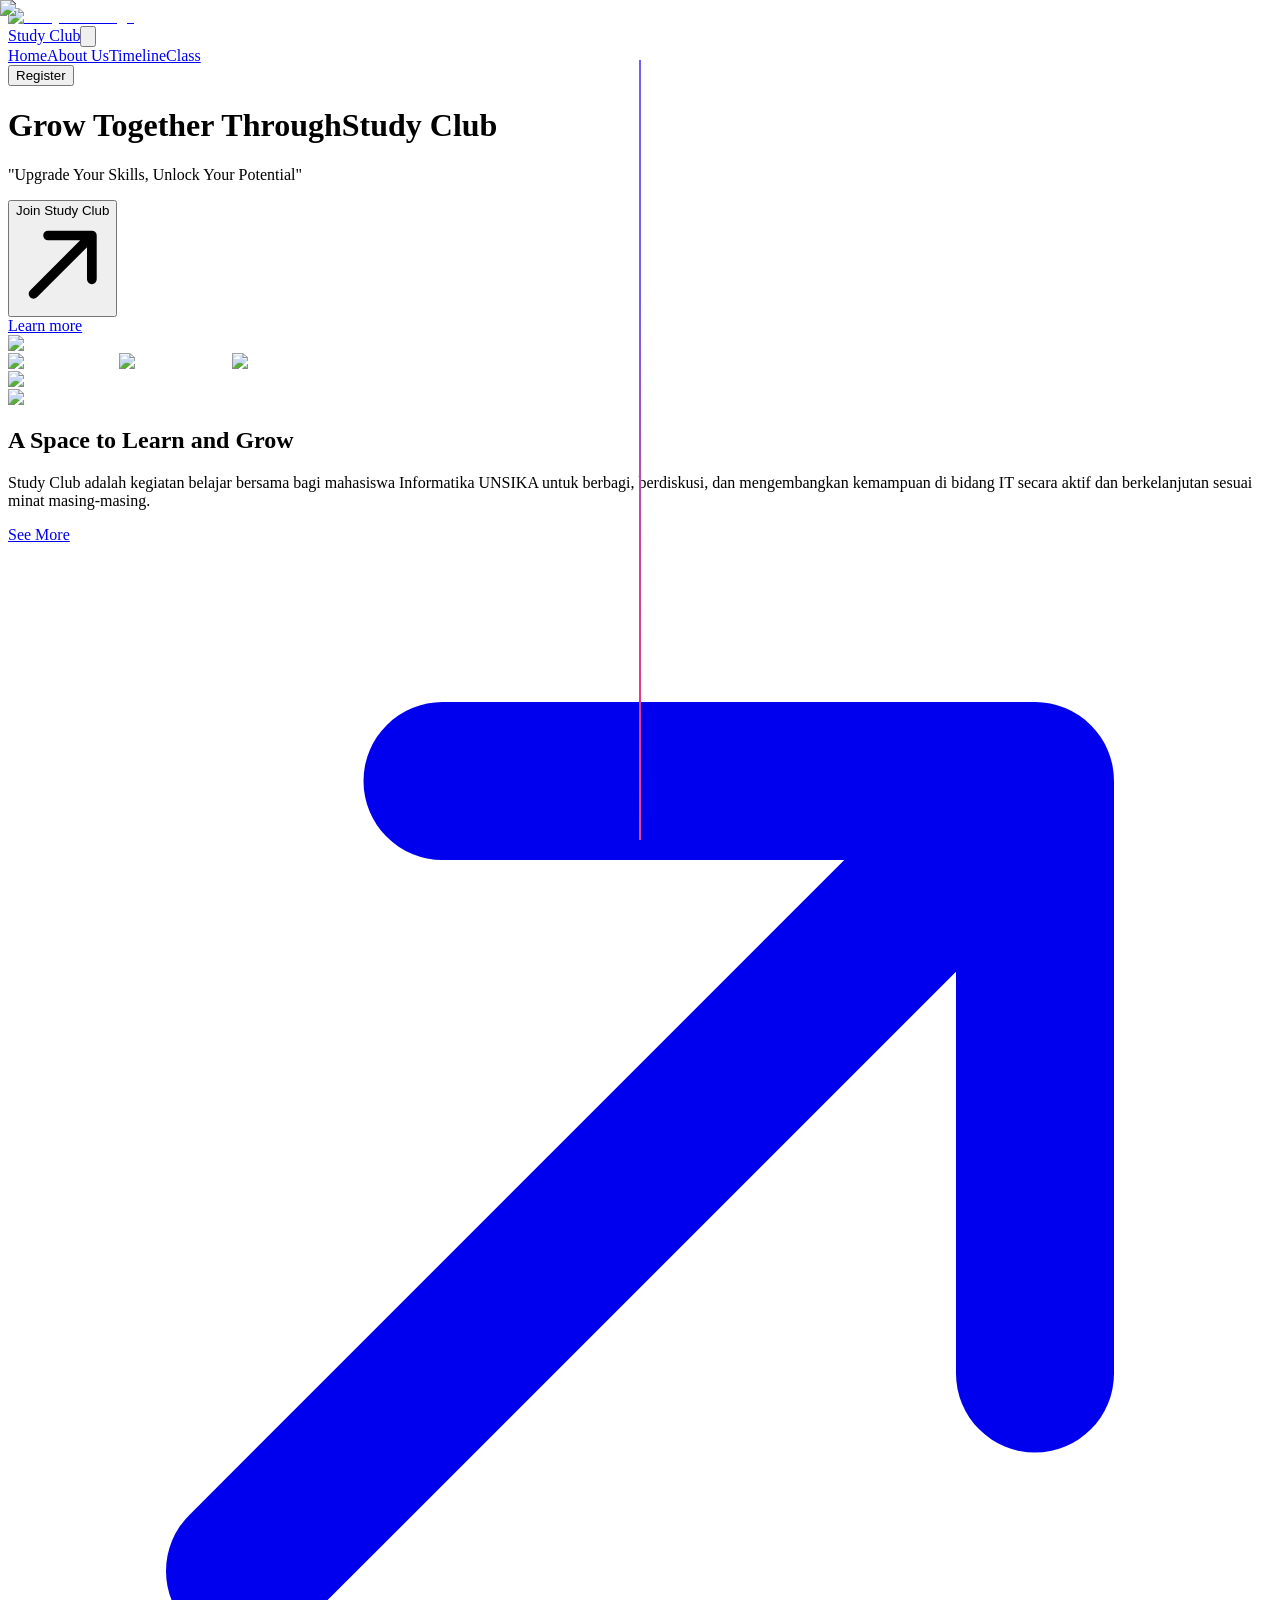
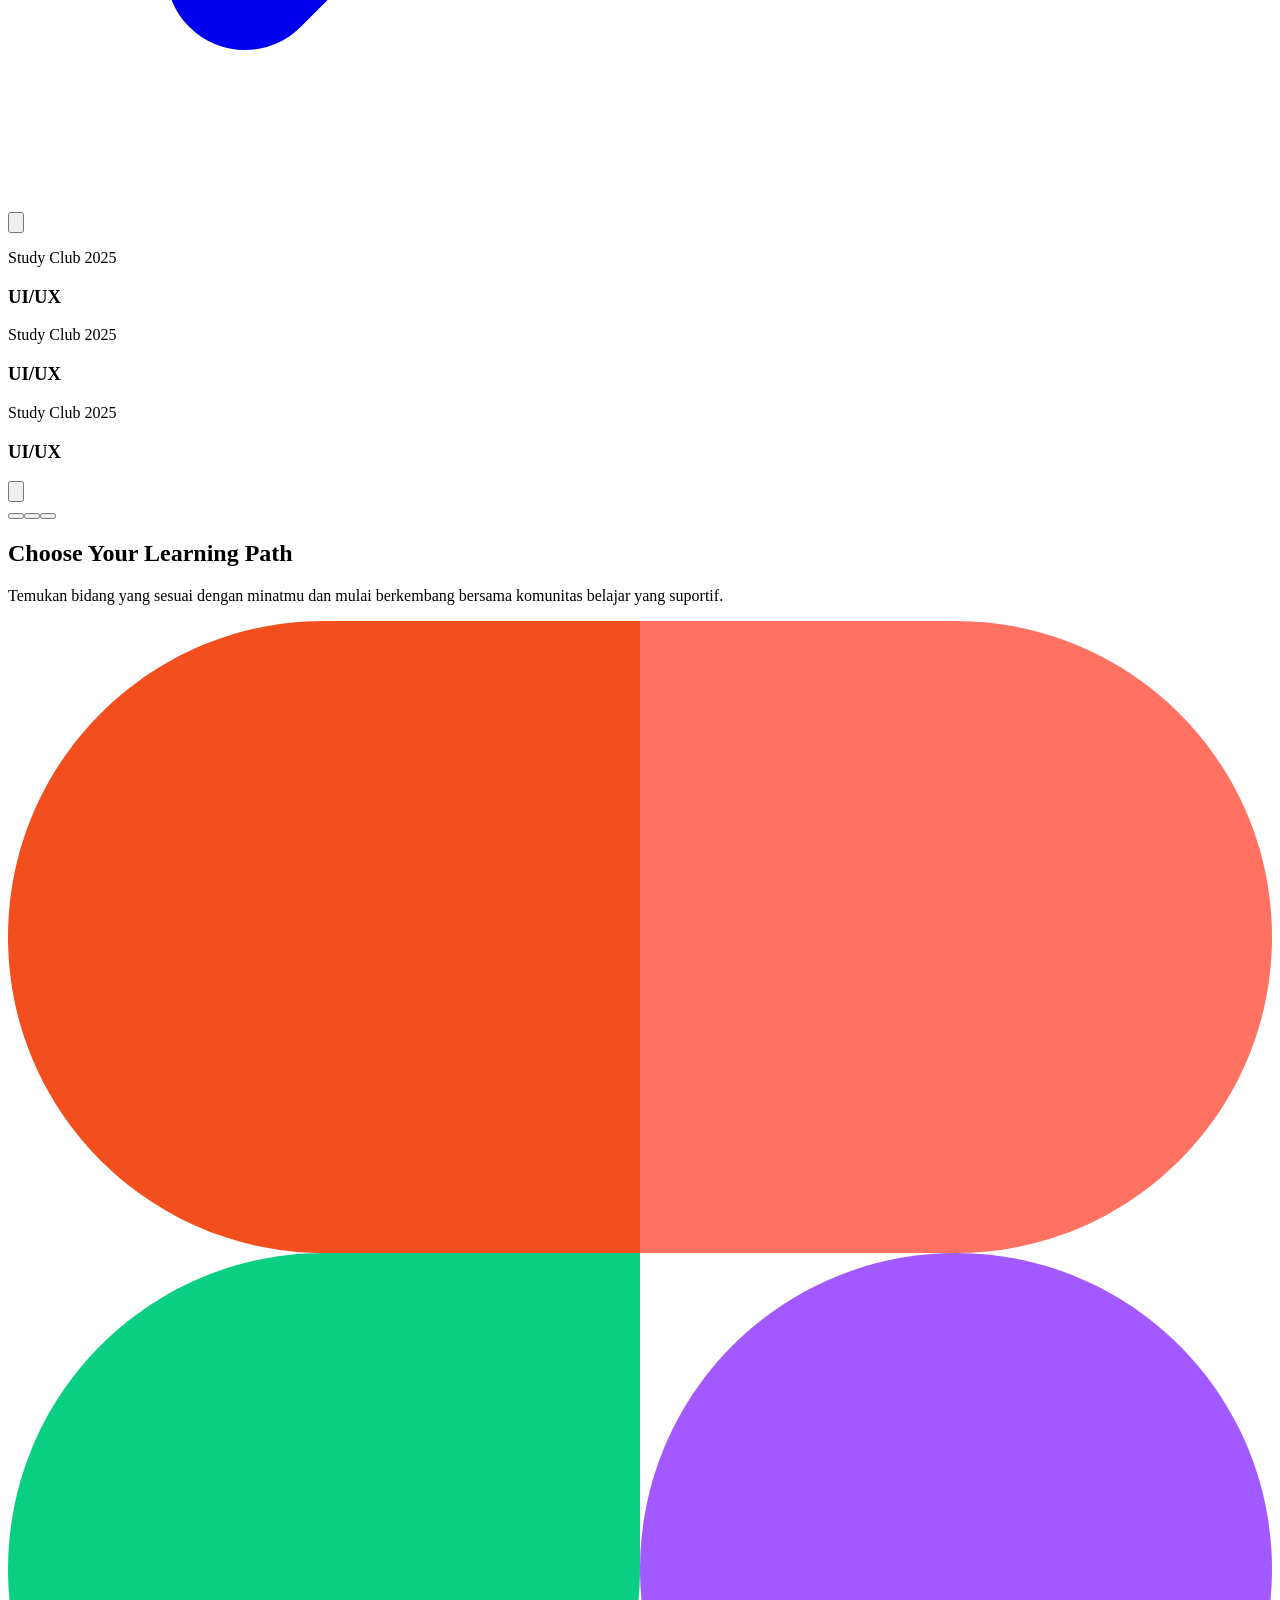
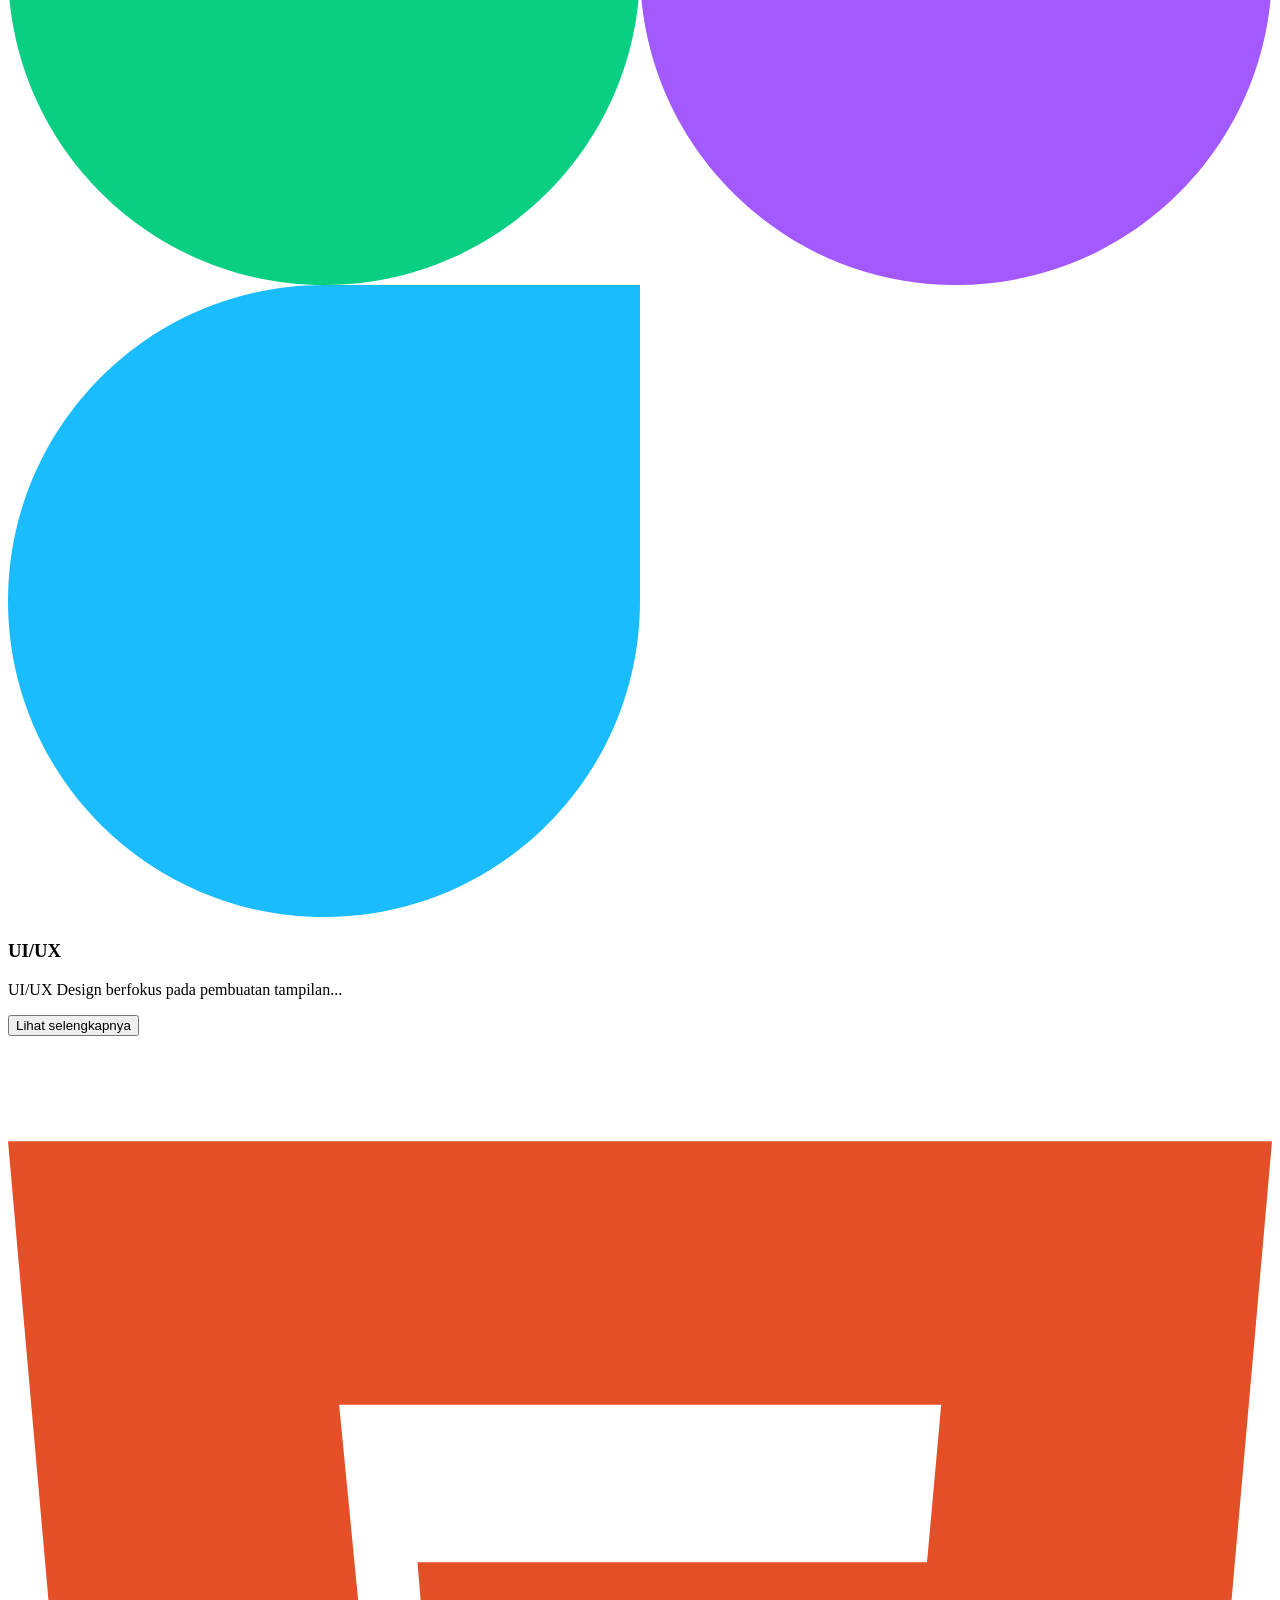
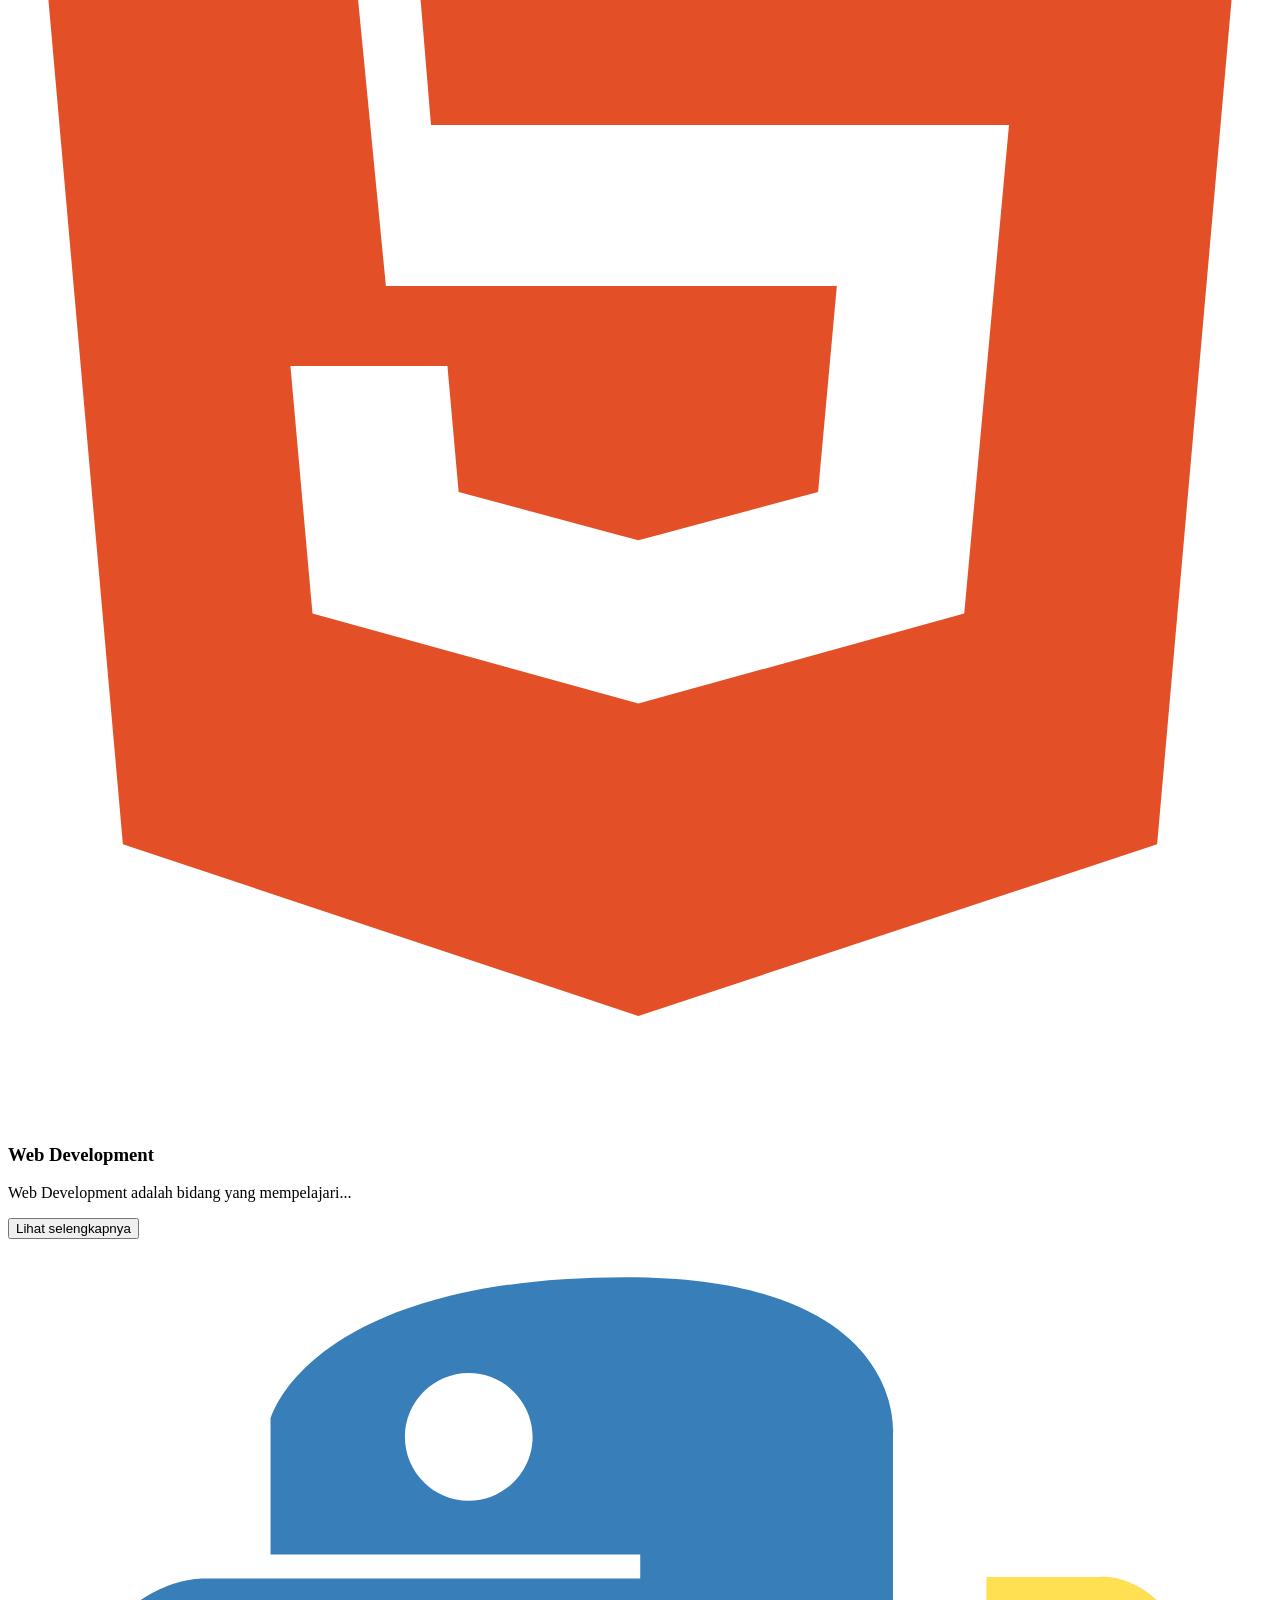
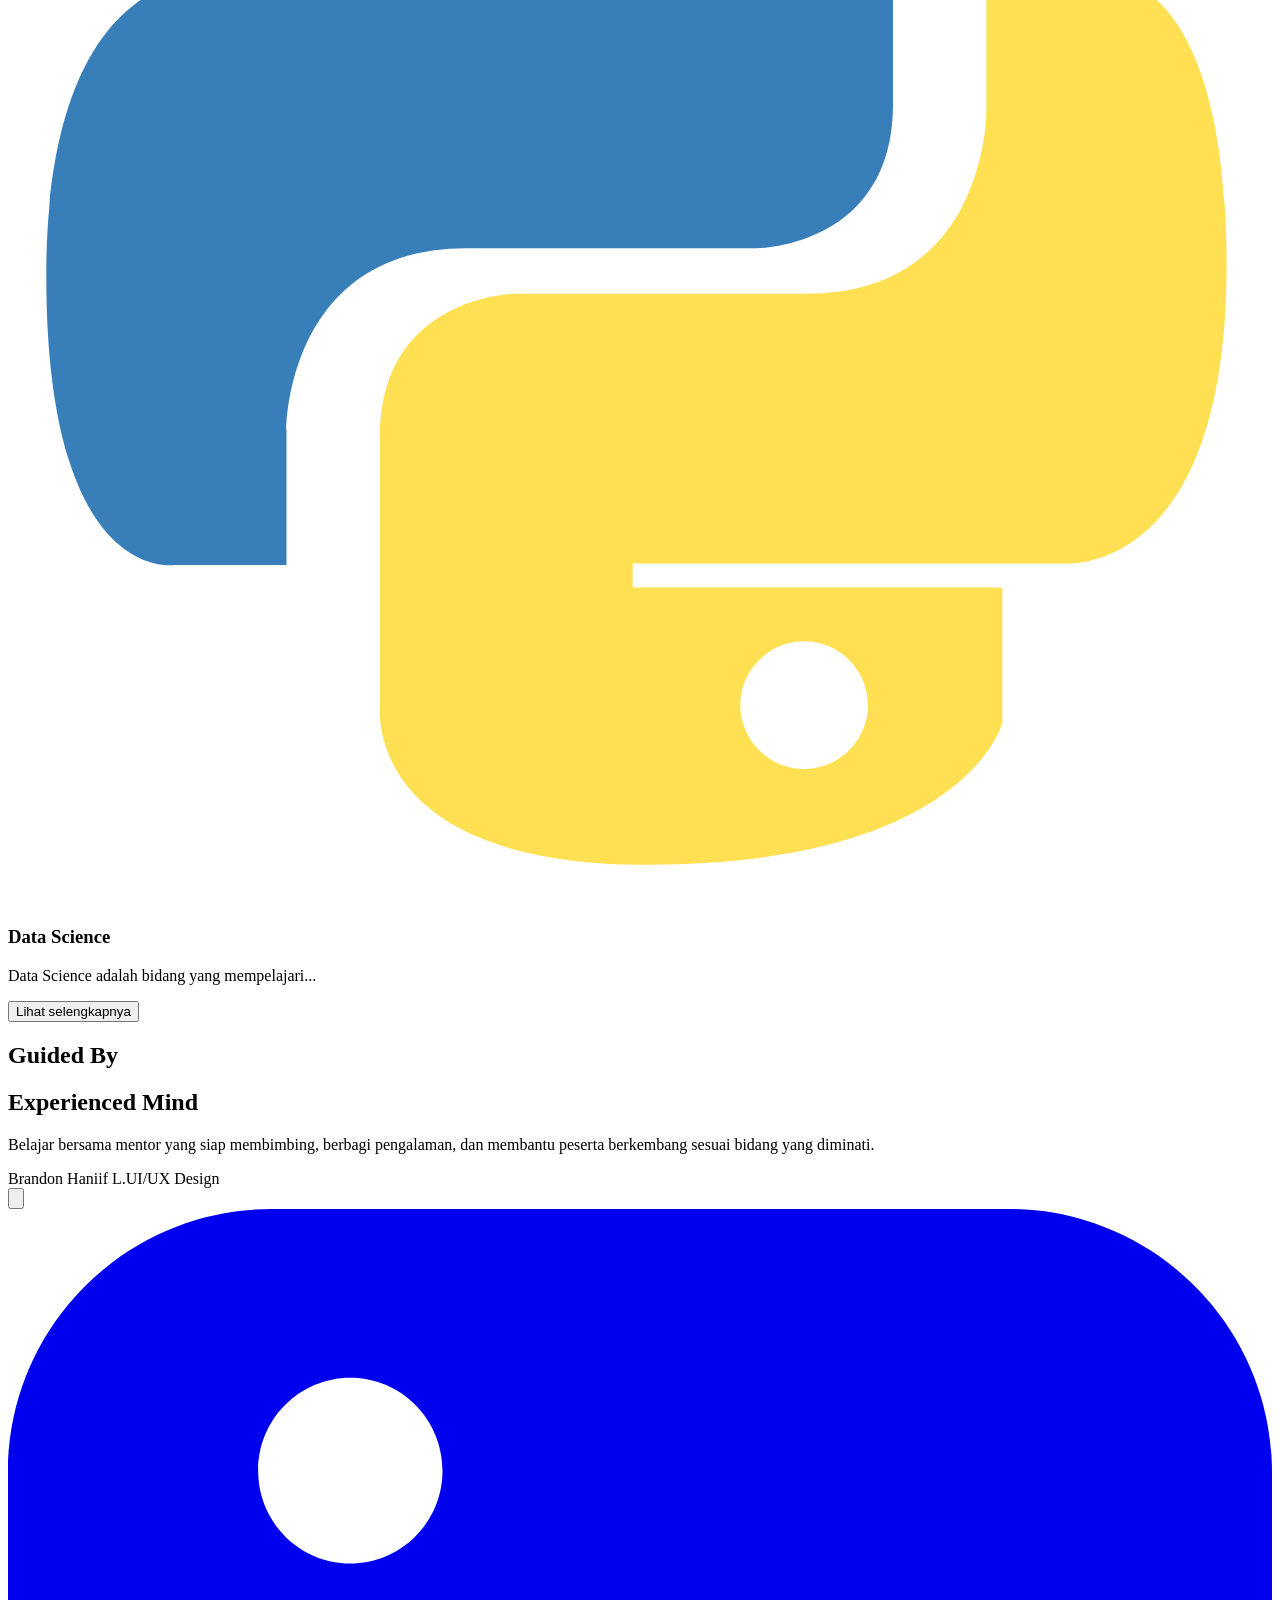
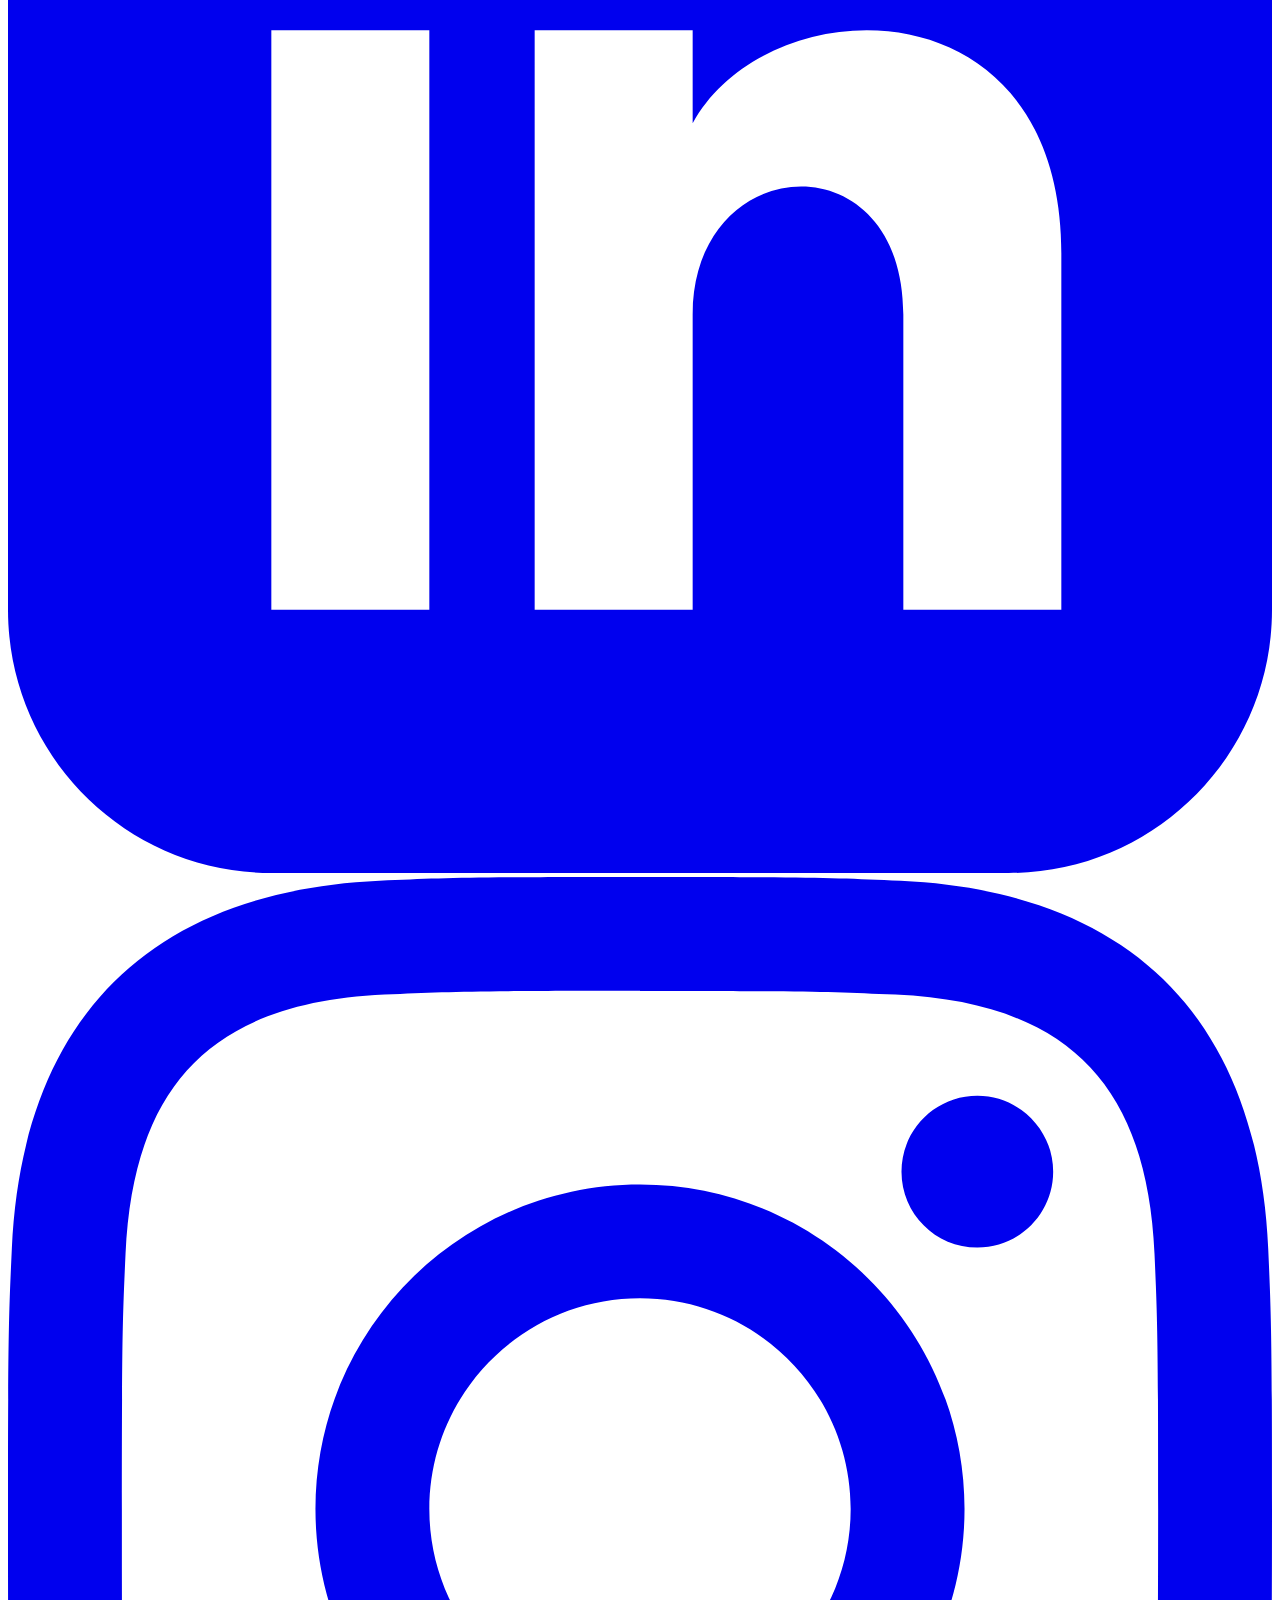
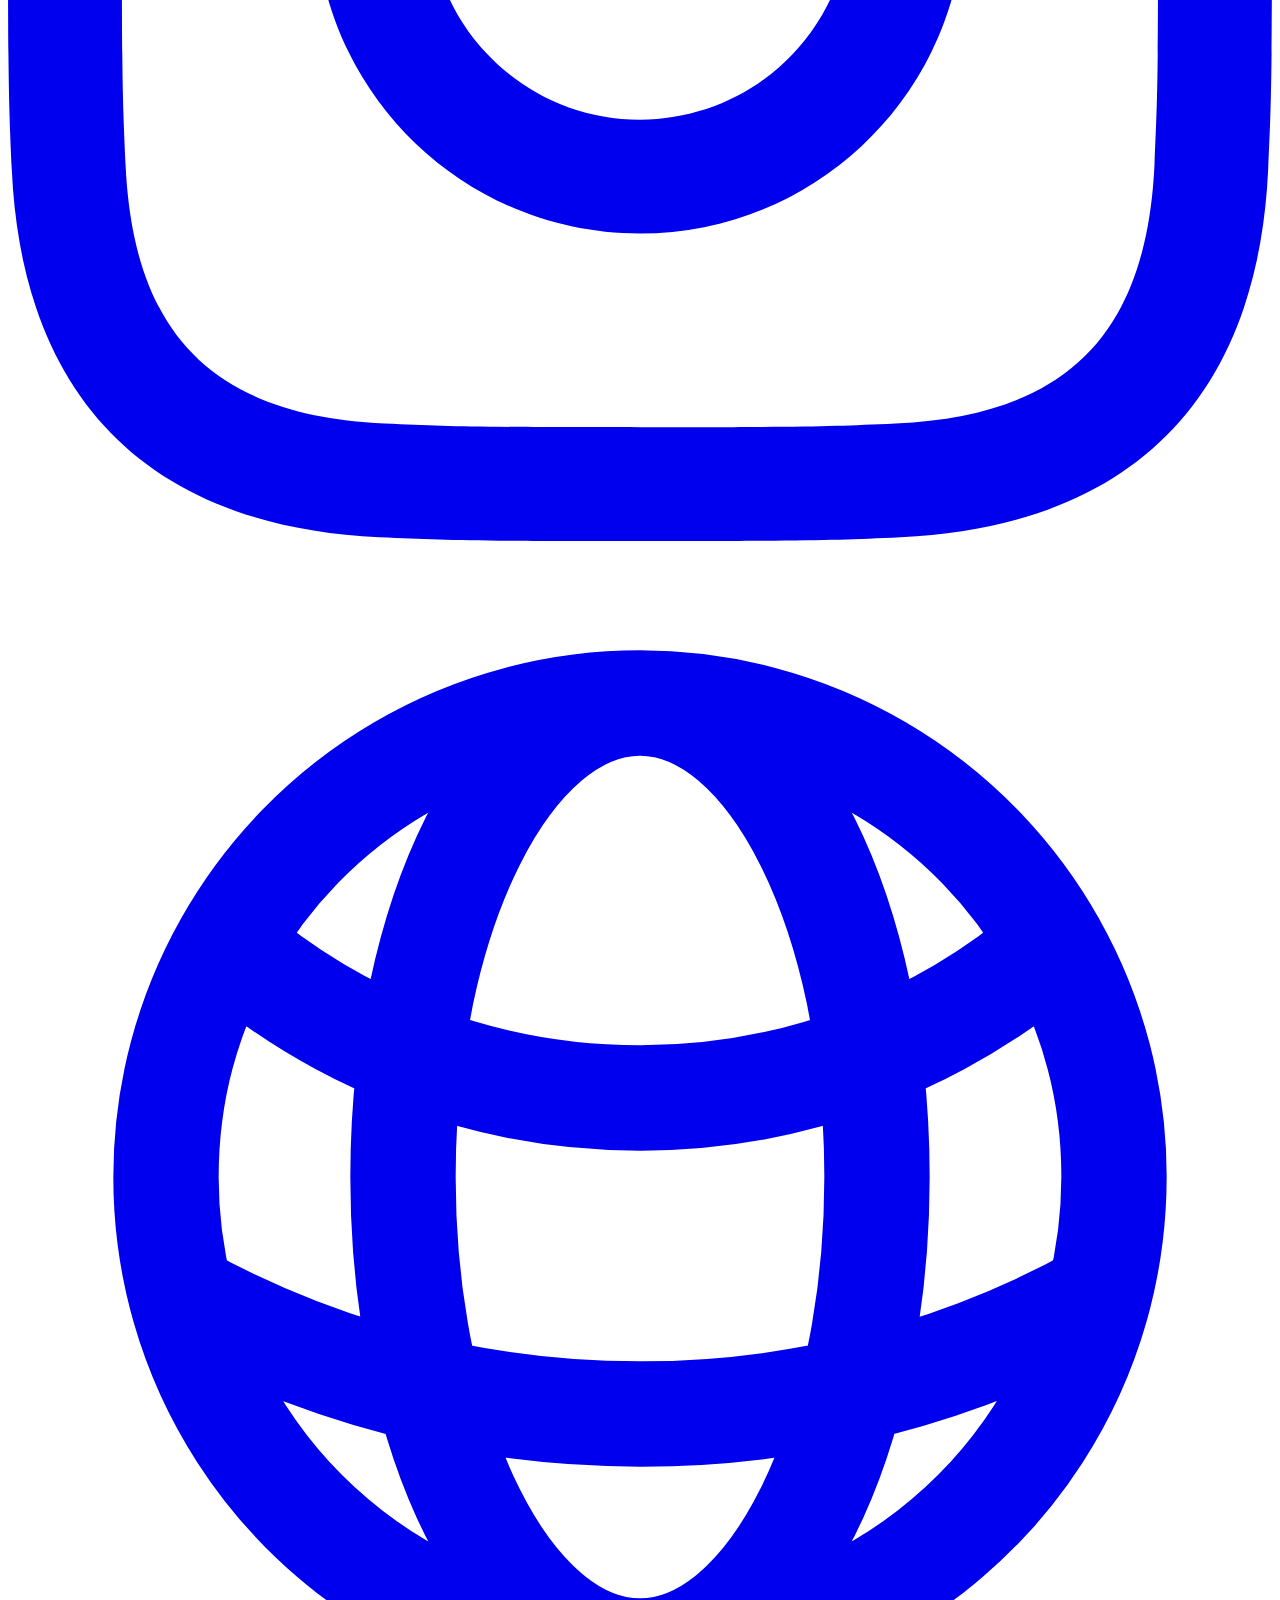
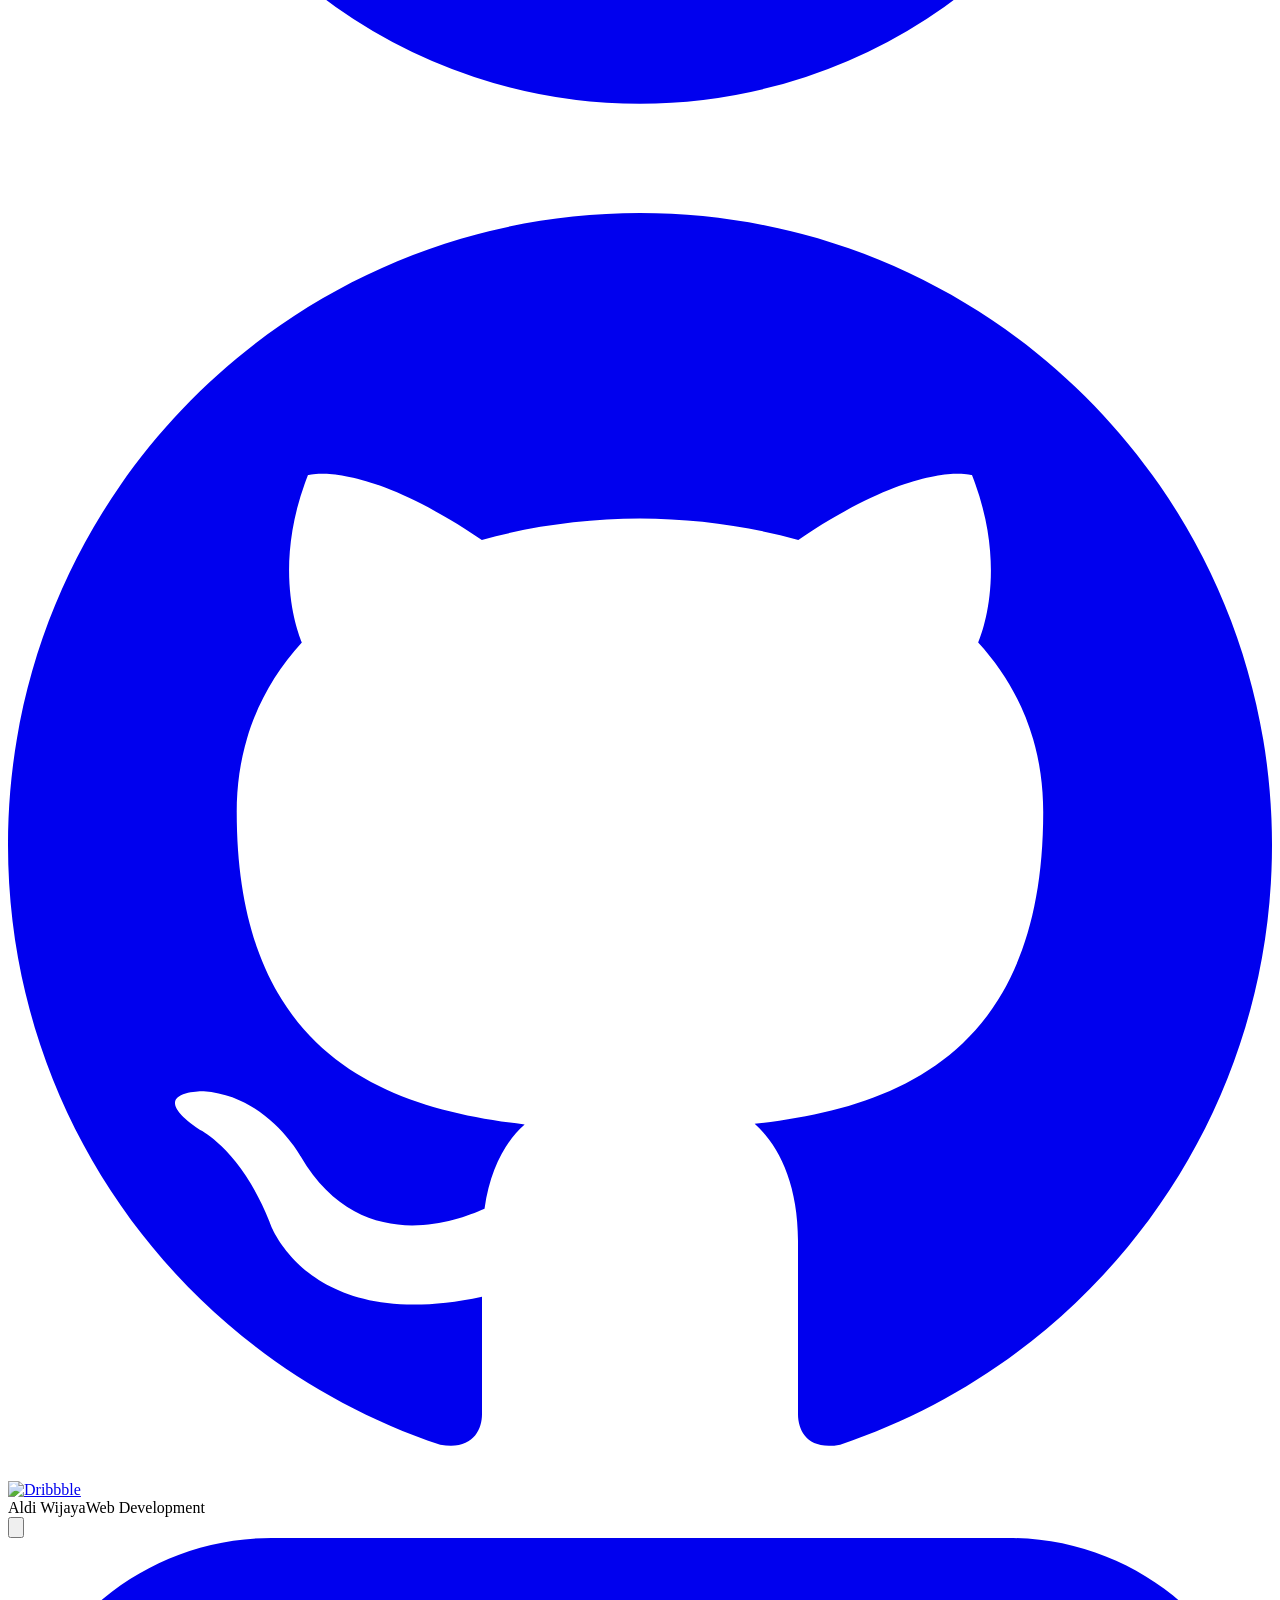
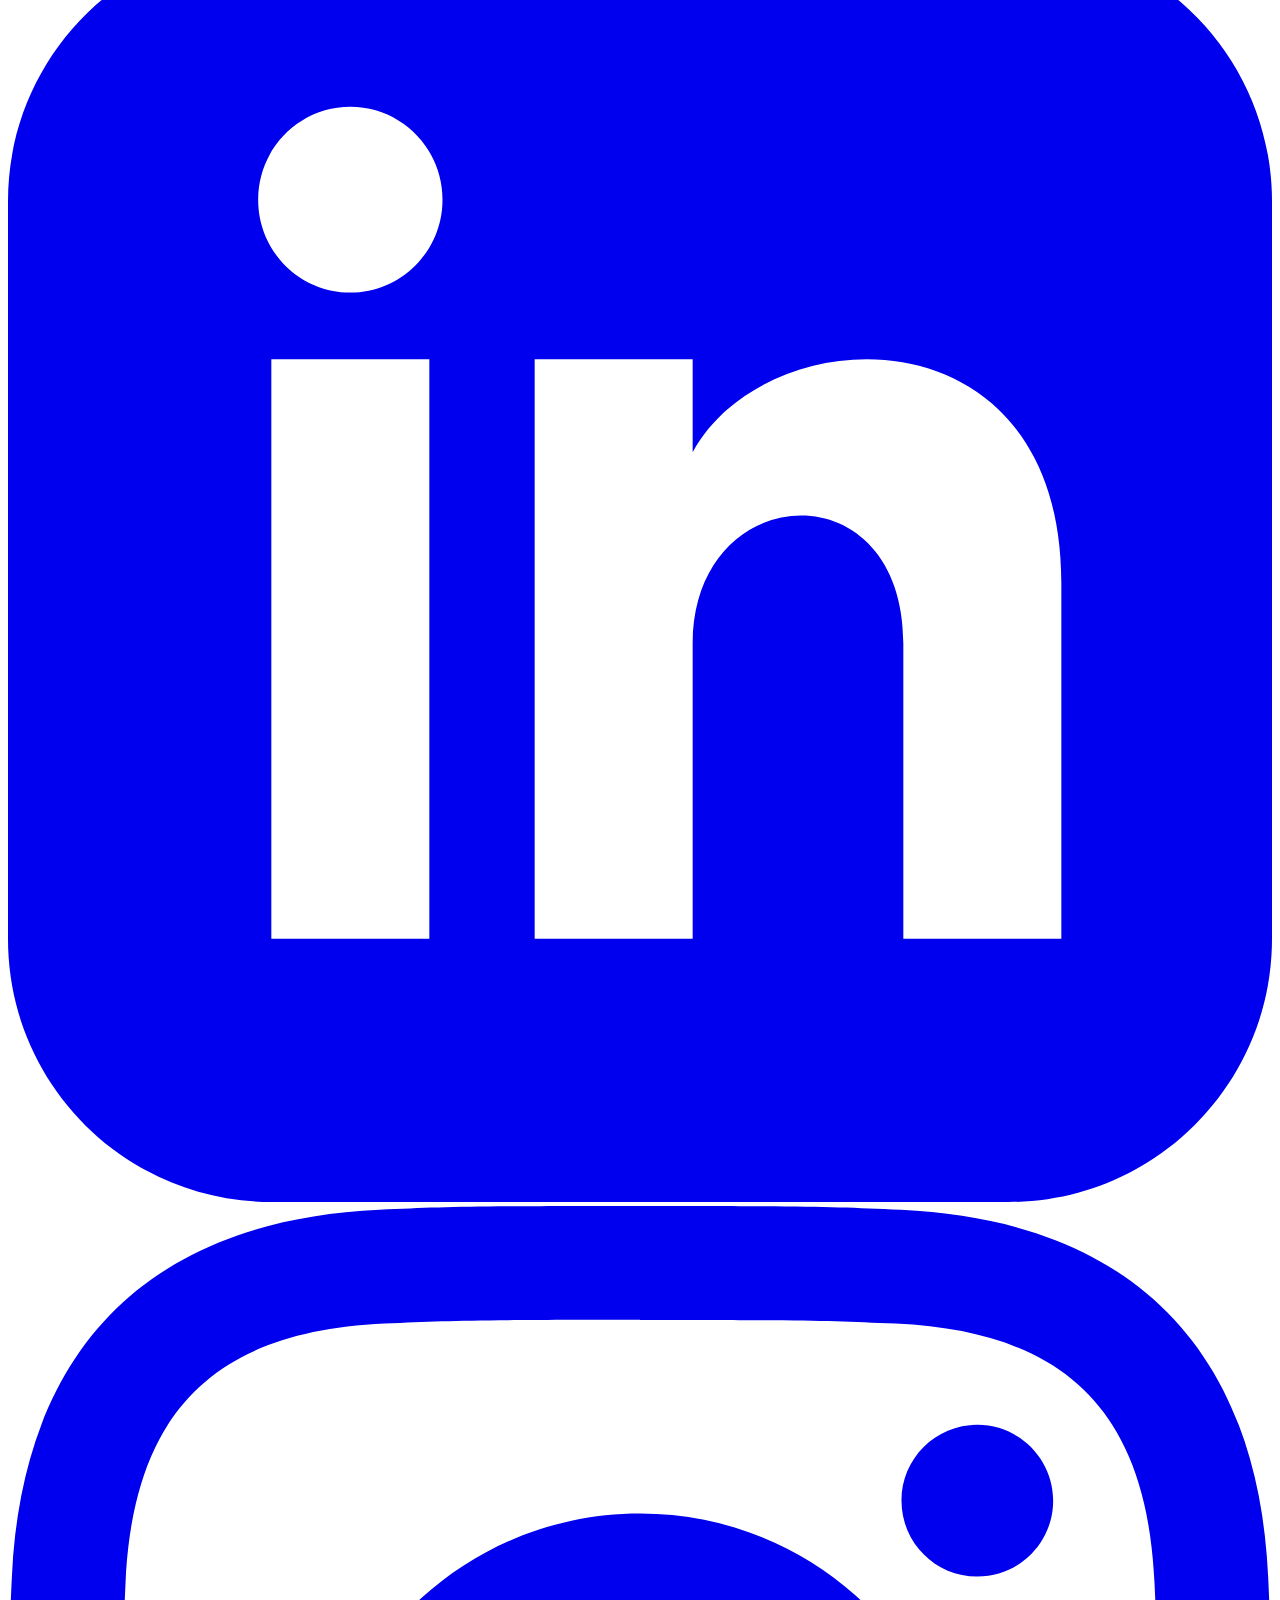
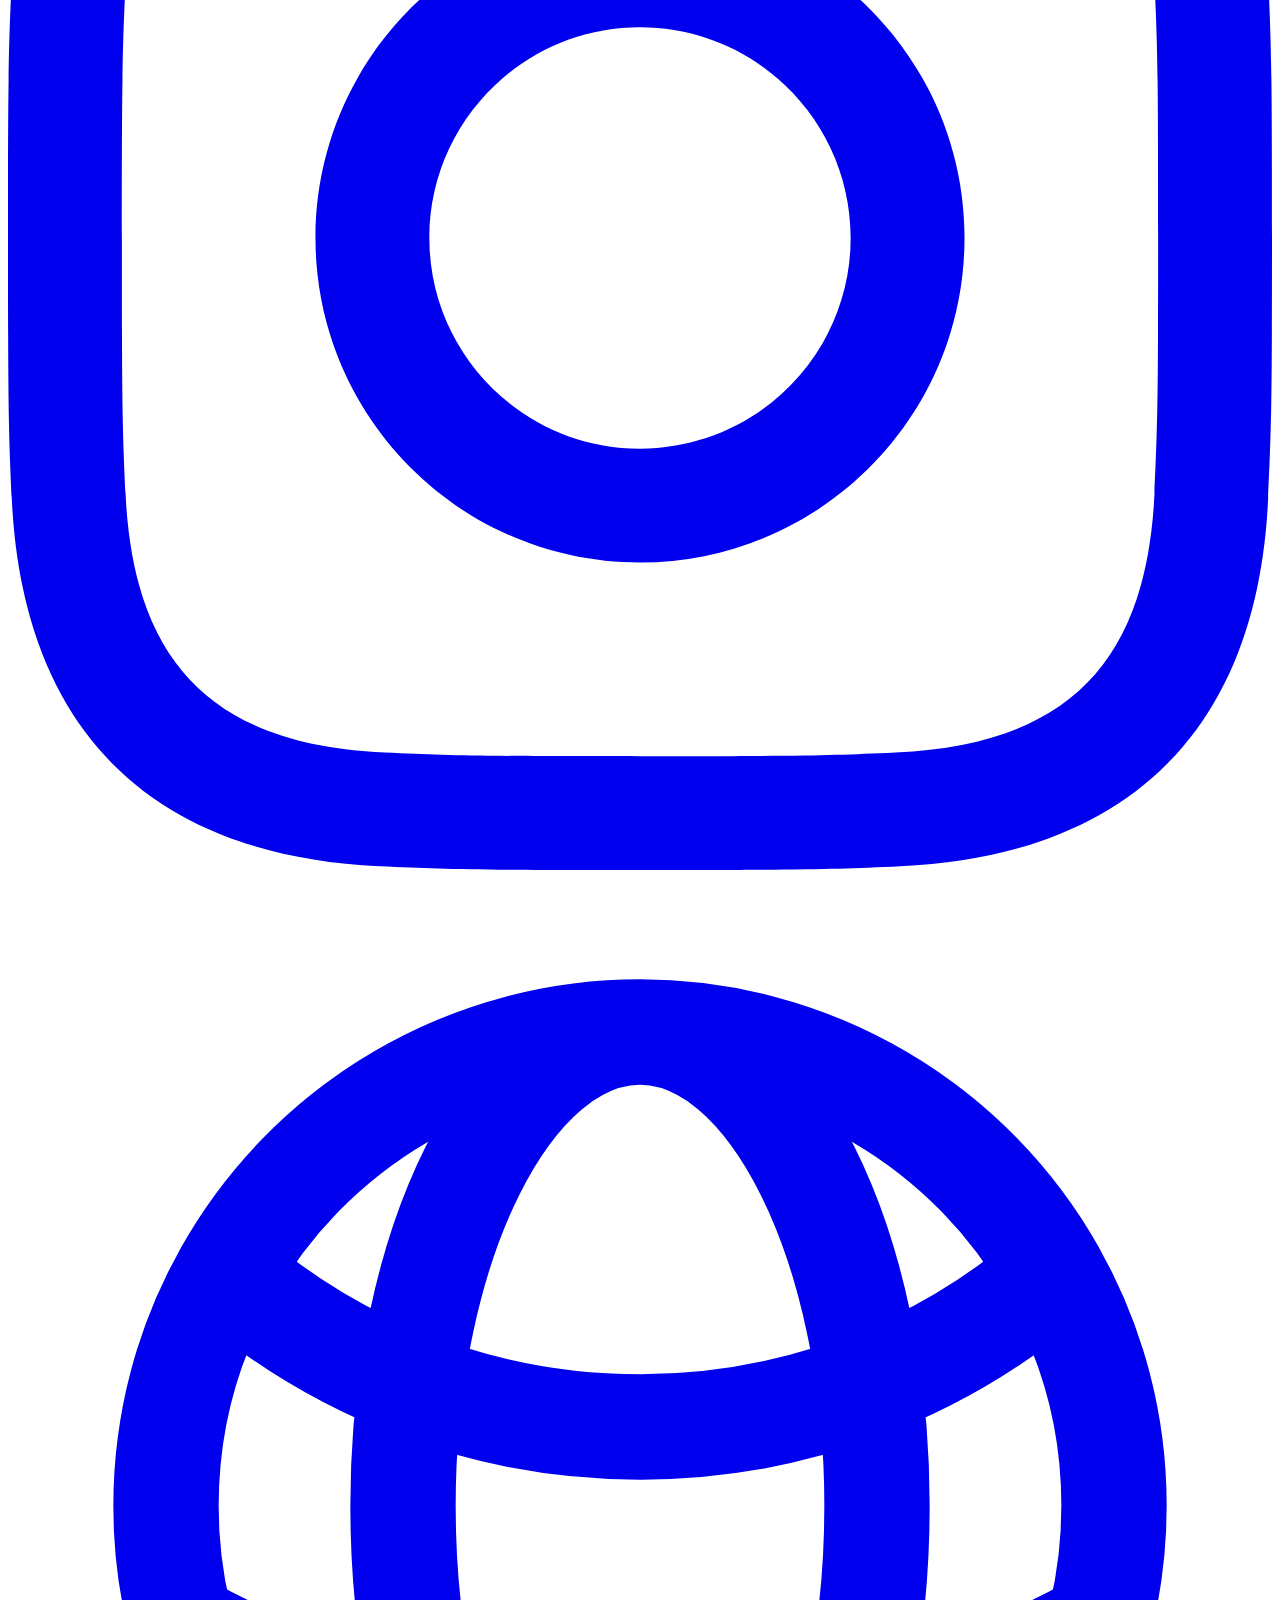
==== commit 20ec2933: "feat(registration): close registration access and display notice modal - Add RegistrationClosedModal" ====
--- a/index.html
+++ b/index.html
@@ -1,4 +1,4 @@
-<!DOCTYPE html><html lang="id" class="geist_a71539c9-module__T19VSG__variable geist_mono_8d43a2aa-module__8Li5zG__variable h-full antialiased"><head><meta charSet="utf-8"/><meta name="viewport" content="width=device-width, initial-scale=1"/><link rel="preload" href="/studyclub/_next/static/media/797e433ab948586e-s.p.0r6juujl39pe6.woff2" as="font" crossorigin="" type="font/woff2"/><link rel="preload" href="/studyclub/_next/static/media/caa3a2e1cccd8315-s.p.0wgildi0cnwt9.woff2" as="font" crossorigin="" type="font/woff2"/><link rel="preload" as="image" href="/studyclub/images/bg%20hero.png"/><link rel="preload" as="image" href="/studyclub/images/orbit home.png"/><link rel="preload" as="image" href="/studyclub/images/komp kiri.png"/><link rel="preload" as="image" href="/studyclub/images/komp atas.png"/><link rel="preload" as="image" href="/studyclub/images/komp kanan.png"/><link rel="preload" as="image" href="https://cdn.simpleicons.org/dribbble/ea4c89"/><link rel="stylesheet" href="/studyclub/_next/static/chunks/2zbt4w_2pazl4.css" data-precedence="next"/><link rel="preload" as="script" fetchPriority="low" href="/studyclub/_next/static/chunks/2zjueh7t2vecu.js"/><script src="/studyclub/_next/static/chunks/26rsirw0tiutq.js" async=""></script><script src="/studyclub/_next/static/chunks/2cya-h6pss2j9.js" async=""></script><script src="/studyclub/_next/static/chunks/3jvpdcbh0hvoc.js" async=""></script><script src="/studyclub/_next/static/chunks/27jktro2p5rq9.js" async=""></script><script src="/studyclub/_next/static/chunks/turbopack-3fg4kno_k75zz.js" async=""></script><script src="/studyclub/_next/static/chunks/24vjm01u9h3ye.js" async=""></script><script src="/studyclub/_next/static/chunks/14mrh2-p_w84d.js" async=""></script><script src="/studyclub/_next/static/chunks/1k0iw0qk8tzt1.js" async=""></script><meta name="next-size-adjust" content=""/><title>Study Club</title><meta name="description" content="Platform belajar bersama untuk meningkatkan skill dan pengetahuan Anda."/><link rel="icon" href="/studyclub/icon.svg?icon.0syflcuhxr0ta.svg" sizes="any" type="image/svg+xml"/><script src="/studyclub/_next/static/chunks/0cz1d0mv5g_q7.js" noModule=""></script></head><body class="min-h-full flex flex-col"><div hidden=""><!--$--><!--/$--></div><nav class="fixed top-0 left-0 w-full z-50 transition-[transform,background-color,padding,border-color,box-shadow] duration-300 ease-out translate-y-0 bg-transparent py-6 px-6 lg:px-24"><div class="w-full flex items-center justify-between"><a href="/studyclub/home" class="flex items-center gap-3"><div class="relative w-10 h-10 flex items-center justify-center"><img alt="Study Club Logo" loading="lazy" width="40" height="40" decoding="async" data-nimg="1" class="w-full h-full object-contain" style="color:transparent" src="/studyclub/images/logo studyclub.svg"/></div><span class="text-white text-xl md:text-2xl font-medium tracking-wide">Study Club</span></a><button class="md:hidden text-white focus:outline-none z-50"><svg class="w-8 h-8" fill="none" stroke="currentColor" viewBox="0 0 24 24" xmlns="http://www.w3.org/2000/svg"><path stroke-linecap="round" stroke-linejoin="round" stroke-width="2" d="M4 6h16M4 12h16M4 18h16"></path></svg></button><div class="hidden md:flex items-center gap-10"><a href="/studyclub/home" class="text-white hover:text-gray-300 transition-colors text-xl font-medium">Home</a><a href="/studyclub/home" class="text-white hover:text-gray-300 transition-colors text-xl font-medium">About Us</a><a href="/studyclub/home" class="text-white hover:text-gray-300 transition-colors text-xl font-medium">Timeline</a><a href="/studyclub/home" class="text-white hover:text-gray-300 transition-colors text-xl font-medium">Class</a><div class="rounded-full bg-gradient-to-r from-[#B05BFF] to-[#EB4688] p-[1px] hover:scale-105 transition-transform duration-300 ml-2"><a class="flex items-center justify-center px-6 py-2 bg-[#020413] rounded-full text-white font-medium h-full w-full" href="/studyclub/pendaftaran/">Register</a></div></div></div></nav><main class="flex-grow"><!--$?--><template id="B:0"></template><div class="fixed inset-0 z-[100] flex items-center justify-center bg-[#01031A]/90 backdrop-blur-md"><svg viewBox="0 0 240 240" height="120" width="120" class="pl"><circle stroke-linecap="round" stroke-dashoffset="-330" stroke-dasharray="0 660" stroke-width="20" fill="none" r="105" cy="120" cx="120" class="pl__ring pl__ring--a"></circle><circle stroke-linecap="round" stroke-dashoffset="-110" stroke-dasharray="0 220" stroke-width="20" fill="none" r="35" cy="120" cx="120" class="pl__ring pl__ring--b"></circle><circle stroke-linecap="round" stroke-dasharray="0 440" stroke-width="20" fill="none" r="70" cy="120" cx="85" class="pl__ring pl__ring--c"></circle><circle stroke-linecap="round" stroke-dasharray="0 440" stroke-width="20" fill="none" r="70" cy="120" cx="155" class="pl__ring pl__ring--d"></circle></svg><style>
+<!DOCTYPE html><html lang="id" class="geist_a71539c9-module__T19VSG__variable geist_mono_8d43a2aa-module__8Li5zG__variable h-full antialiased"><head><meta charSet="utf-8"/><meta name="viewport" content="width=device-width, initial-scale=1"/><link rel="preload" href="/studyclub/_next/static/media/797e433ab948586e-s.p.0r6juujl39pe6.woff2" as="font" crossorigin="" type="font/woff2"/><link rel="preload" href="/studyclub/_next/static/media/caa3a2e1cccd8315-s.p.0wgildi0cnwt9.woff2" as="font" crossorigin="" type="font/woff2"/><link rel="preload" as="image" href="/studyclub/images/bg%20hero.png"/><link rel="preload" as="image" href="/studyclub/images/orbit home.png"/><link rel="preload" as="image" href="/studyclub/images/komp kiri.png"/><link rel="preload" as="image" href="/studyclub/images/komp atas.png"/><link rel="preload" as="image" href="/studyclub/images/komp kanan.png"/><link rel="preload" as="image" href="https://cdn.simpleicons.org/dribbble/ea4c89"/><link rel="stylesheet" href="/studyclub/_next/static/chunks/13zb6fzfkmn2k.css" data-precedence="next"/><link rel="preload" as="script" fetchPriority="low" href="/studyclub/_next/static/chunks/0iq1i69206cyl.js"/><script src="/studyclub/_next/static/chunks/27jktro2p5rq9.js" async=""></script><script src="/studyclub/_next/static/chunks/3rdf77y2tjnzb.js" async=""></script><script src="/studyclub/_next/static/chunks/2cya-h6pss2j9.js" async=""></script><script src="/studyclub/_next/static/chunks/turbopack-0ktqqpqrtyp5h.js" async=""></script><script src="/studyclub/_next/static/chunks/2ln8c-179sygs.js" async=""></script><script src="/studyclub/_next/static/chunks/14mrh2-p_w84d.js" async=""></script><script src="/studyclub/_next/static/chunks/372wsw0g7v3p8.js" async=""></script><meta name="next-size-adjust" content=""/><title>Study Club</title><meta name="description" content="Platform belajar bersama untuk meningkatkan skill dan pengetahuan Anda."/><link rel="icon" href="/studyclub/icon.svg?icon.0syflcuhxr0ta.svg" sizes="any" type="image/svg+xml"/><script src="/studyclub/_next/static/chunks/0cz1d0mv5g_q7.js" noModule=""></script></head><body class="min-h-full flex flex-col"><div hidden=""><!--$--><!--/$--></div><!--$!--><template data-dgst="BAILOUT_TO_CLIENT_SIDE_RENDERING"></template><!--/$--><nav class="fixed top-0 left-0 w-full z-50 transition-[transform,background-color,padding,border-color,box-shadow] duration-300 ease-out translate-y-0 bg-transparent py-6 px-6 lg:px-24"><div class="w-full flex items-center justify-between"><a href="/studyclub/home" class="flex items-center gap-3"><div class="relative w-10 h-10 flex items-center justify-center"><img alt="Study Club Logo" loading="lazy" width="40" height="40" decoding="async" data-nimg="1" class="w-full h-full object-contain" style="color:transparent" src="/studyclub/images/logo studyclub.svg"/></div><span class="text-white text-xl md:text-2xl font-medium tracking-wide">Study Club</span></a><button class="md:hidden text-white focus:outline-none z-50"><svg class="w-8 h-8" fill="none" stroke="currentColor" viewBox="0 0 24 24" xmlns="http://www.w3.org/2000/svg"><path stroke-linecap="round" stroke-linejoin="round" stroke-width="2" d="M4 6h16M4 12h16M4 18h16"></path></svg></button><div class="hidden md:flex items-center gap-10"><a href="/studyclub/home" class="text-white hover:text-gray-300 transition-colors text-xl font-medium">Home</a><a href="/studyclub/home" class="text-white hover:text-gray-300 transition-colors text-xl font-medium">About Us</a><a href="/studyclub/home" class="text-white hover:text-gray-300 transition-colors text-xl font-medium">Timeline</a><a href="/studyclub/home" class="text-white hover:text-gray-300 transition-colors text-xl font-medium">Class</a><div class="rounded-full bg-gradient-to-r from-[#B05BFF] to-[#EB4688] p-[1px] hover:scale-105 transition-transform duration-300 ml-2"><button class="flex items-center justify-center px-6 py-2 bg-[#020413] rounded-full text-white font-medium h-full w-full">Register</button></div></div></div></nav><main class="flex-grow"><!--$?--><template id="B:0"></template><div class="fixed inset-0 z-[100] flex items-center justify-center bg-[#01031A]/90 backdrop-blur-md"><svg viewBox="0 0 240 240" height="120" width="120" class="pl"><circle stroke-linecap="round" stroke-dashoffset="-330" stroke-dasharray="0 660" stroke-width="20" fill="none" r="105" cy="120" cx="120" class="pl__ring pl__ring--a"></circle><circle stroke-linecap="round" stroke-dashoffset="-110" stroke-dasharray="0 220" stroke-width="20" fill="none" r="35" cy="120" cx="120" class="pl__ring pl__ring--b"></circle><circle stroke-linecap="round" stroke-dasharray="0 440" stroke-width="20" fill="none" r="70" cy="120" cx="85" class="pl__ring pl__ring--c"></circle><circle stroke-linecap="round" stroke-dasharray="0 440" stroke-width="20" fill="none" r="70" cy="120" cx="155" class="pl__ring pl__ring--d"></circle></svg><style>
         .pl {
           width: 8em;
           height: 8em;
@@ -66,7 +66,7 @@
           78% { stroke-dasharray: 40 400; stroke-width: 30; stroke-dashoffset: -395; }
           86%, to { stroke-dasharray: 0 440; stroke-width: 20; stroke-dashoffset: -440; }
         }
-      </style></div><!--/$--></main><footer class="bg-[#140E3E] pt-16 pb-8 border-t border-white/5"><div class="w-full max-w-[1500px] mx-auto px-6 sm:px-10 lg:px-16 xl:px-24"><div class="flex flex-col lg:flex-row justify-between items-start gap-10 lg:gap-32 mb-12 lg:mb-16 pl-12 sm:pl-0"><div class="flex flex-col items-center lg:items-start w-full lg:w-auto"><a class="mb-6 lg:mb-8 block mr-4 lg:mr-0" href="/studyclub/"><img alt="Study Club Logo" loading="lazy" width="220" height="220" decoding="async" data-nimg="1" class="w-[140px] md:w-[200px] lg:w-[240px] h-auto" style="color:transparent" src="/studyclub/images/logo%20studyclub.svg"/></a><div class="flex items-center gap-3 lg:gap-4 mr-10 lg:mr-0 mt-2 lg:mt-0"><a href="#" class="w-9 h-9 lg:w-10 lg:h-10 rounded-full bg-[#2B2171] flex items-center justify-center text-white hover:bg-[#8E51FF] hover:-translate-y-1 transition-all duration-300"><svg fill="currentColor" viewBox="0 0 24 24" class="w-4 h-4 lg:w-5 lg:h-5"><path fill-rule="evenodd" d="M12.315 2c2.43 0 2.784.013 3.808.06 1.064.049 1.791.218 2.427.465a4.902 4.902 0 011.772 1.153 4.902 4.902 0 011.153 1.772c.247.636.416 1.363.465 2.427.048 1.067.06 1.407.06 4.123v.08c0 2.643-.012 2.987-.06 4.043-.049 1.064-.218 1.791-.465 2.427a4.902 4.902 0 01-1.153 1.772 4.902 4.902 0 01-1.772 1.153c-.636.247-1.363.416-2.427.465-1.067.048-1.407.06-4.123.06h-.08c-2.643 0-2.987-.012-4.043-.06-1.064-.049-1.791-.218-2.427-.465a4.902 4.902 0 01-1.772-1.153 4.902 4.902 0 01-1.153-1.772c-.247-.636-.416-1.363-.465-2.427-.047-1.024-.06-1.379-.06-3.808v-.63c0-2.43.013-2.784.06-3.808.049-1.064.218-1.791.465-2.427a4.902 4.902 0 011.153-1.772A4.902 4.902 0 015.45 2.525c.636-.247 1.363-.416 2.427-.465C8.901 2.013 9.256 2 11.685 2h.63zm-.081 1.802h-.468c-2.456 0-2.784.011-3.807.058-.975.045-1.504.207-1.857.344-.467.182-.8.398-1.15.748-.35.35-.566.683-.748 1.15-.137.353-.3.882-.344 1.857-.047 1.023-.058 1.351-.058 3.807v.468c0 2.456.011 2.784.058 3.807.045.975.207 1.504.344 1.857.182.466.399.8.748 1.15.35.35.683.566 1.15.748.353.137.882.3 1.857.344 1.054.048 1.37.058 4.041.058h.08c2.597 0 2.917-.01 3.96-.058.976-.045 1.505-.207 1.858-.344.466-.182.8-.398 1.15-.748.35-.35.566-.683.748-1.15.137-.353.3-.882.344-1.857.048-1.055.058-1.37.058-4.041v-.08c0-2.597-.01-2.917-.058-3.96-.045-.976-.207-1.505-.344-1.858a3.097 3.097 0 00-.748-1.15 3.098 3.098 0 00-1.15-.748c-.353-.137-.882-.3-1.857-.344-1.023-.047-1.351-.058-3.807-.058zM12 6.865a5.135 5.135 0 110 10.27 5.135 5.135 0 010-10.27zm0 1.802a3.333 3.333 0 100 6.666 3.333 3.333 0 000-6.666zm5.338-3.205a1.2 1.2 0 110 2.4 1.2 1.2 0 010-2.4z" clip-rule="evenodd"></path></svg></a><a href="#" class="w-9 h-9 lg:w-10 lg:h-10 rounded-full bg-[#2B2171] flex items-center justify-center text-white hover:bg-[#8E51FF] hover:-translate-y-1 transition-all duration-300"><svg fill="currentColor" viewBox="0 0 24 24" class="w-3.5 h-3.5 lg:w-4 lg:h-4"><path fill-rule="evenodd" d="M19 0h-14c-2.761 0-5 2.239-5 5v14c0 2.761 2.239 5 5 5h14c2.762 0 5-2.239 5-5v-14c0-2.761-2.238-5-5-5zm-11 19h-3v-11h3v11zm-1.5-12.268c-.966 0-1.75-.79-1.75-1.764s.784-1.764 1.75-1.764 1.75.79 1.75 1.764-.783 1.764-1.75 1.764zm13.5 12.268h-3v-5.604c0-3.368-4-3.113-4 0v5.604h-3v-11h3v1.765c1.396-2.586 7-2.777 7 2.476v6.759z" clip-rule="evenodd"></path></svg></a><a href="#" class="w-9 h-9 lg:w-10 lg:h-10 rounded-full bg-[#2B2171] flex items-center justify-center text-white hover:bg-[#8E51FF] hover:-translate-y-1 transition-all duration-300"><svg fill="currentColor" viewBox="0 0 24 24" class="w-4 h-4 lg:w-5 lg:h-5"><path fill-rule="evenodd" d="M23.498 6.186a3.016 3.016 0 0 0-2.122-2.136C19.505 3.5 12 3.5 12 3.5s-7.505 0-9.377.55a3.016 3.016 0 0 0-2.122 2.136C0 8.07 0 12 0 12s0 3.93.501 5.814a3.016 3.016 0 0 0 2.122 2.136c1.871.55 9.377.55 9.377.55s7.505 0 9.377-.55a3.016 3.016 0 0 0 2.122-2.136C24 15.93 24 12 24 12s0-3.93-.502-5.814zM9.545 15.568V8.432L15.818 12l-6.273 3.568z" clip-rule="evenodd"></path></svg></a><a href="#" class="w-9 h-9 lg:w-10 lg:h-10 rounded-full bg-[#2B2171] flex items-center justify-center text-white hover:bg-[#8E51FF] hover:-translate-y-1 transition-all duration-300"><svg fill="currentColor" viewBox="0 0 24 24" class="w-4 h-4 lg:w-5 lg:h-5"><path d="M12.525.02c1.31-.02 2.61-.01 3.91-.02.08 1.53.63 3.09 1.75 4.17 1.12 1.11 2.7 1.62 4.24 1.79v4.03c-1.44-.05-2.89-.35-4.2-.97-.57-.26-1.1-.59-1.62-.93-.01 2.92.01 5.84-.02 8.75-.08 1.4-.54 2.79-1.35 3.94-1.31 1.92-3.58 3.17-5.91 3.21-1.43.08-2.86-.31-4.08-1.03-2.02-1.19-3.44-3.37-3.65-5.71-.02-.5-.03-1-.01-1.49.18-1.9 1.12-3.72 2.58-4.96 1.66-1.44 3.98-2.13 6.15-1.72.02 1.48-.04 2.96-.04 4.44-.99-.32-2.15-.23-3.02.37-.63.41-1.11 1.04-1.36 1.75-.21.51-.15 1.07-.14 1.61.24 1.64 1.82 3.02 3.5 2.87 1.12-.01 2.19-.66 2.77-1.61.19-.33.4-.67.41-1.06.1-1.79.06-3.57.07-5.36.01-4.03-.01-8.05.02-12.07z"></path></svg></a></div></div><div class="grid grid-cols-2 sm:grid-cols-3 gap-8 md:gap-16 lg:gap-28 w-full lg:w-auto text-left mt-4 lg:mt-0"><div><h3 class="text-white font-bold mb-4 lg:mb-6 tracking-wide text-base lg:text-lg">Media</h3><ul class="space-y-3 lg:space-y-4"><li><a target="_blank" rel="noopener noreferrer" class="text-gray-300 hover:text-white transition-colors text-sm lg:text-base" href="https://www.instagram.com/himtika_unsika/">Berita</a></li><li><a target="_blank" rel="noopener noreferrer" class="text-gray-300 hover:text-white transition-colors text-sm lg:text-base" href="https://himtika.cs.unsika.ac.id/hikode/">Artikel HIMTIKA</a></li><li><a target="_blank" rel="noopener noreferrer" class="text-gray-300 hover:text-white transition-colors text-sm lg:text-base" href="https://www.instagram.com/himtika_unsika/">Beasiswa</a></li><li><a class="text-gray-300 hover:text-white transition-colors text-sm lg:text-base" href="https://www.instagram.com/himtika_unsika/">Kegiatan Mahasiswa</a></li></ul></div><div><h3 class="text-white font-bold mb-4 lg:mb-6 tracking-wide text-base lg:text-lg">Event</h3><ul class="space-y-3 lg:space-y-4"><li><a target="_blank" rel="noopener noreferrer" class="text-gray-300 hover:text-white transition-colors text-sm lg:text-base" href="https://himtika.cs.unsika.ac.id/pekan-it/detail-semantik/">Pekan IT: Semantik</a></li><li><a target="_blank" rel="noopener noreferrer" class="text-gray-300 hover:text-white transition-colors text-sm lg:text-base" href="https://himtika.cs.unsika.ac.id/pekan-it/detail-nic/">Pekan IT: NIC</a></li><li><a target="_blank" rel="noopener noreferrer" class="text-gray-300 hover:text-white transition-colors text-sm lg:text-base" href="https://himtika.cs.unsika.ac.id/lkmmpd/">LKMM-PD</a></li><li><a target="_blank" rel="noopener noreferrer" class="text-gray-300 hover:text-white transition-colors text-sm lg:text-base" href="https://himtika.cs.unsika.ac.id/diesnatalis/">Diesnatalis</a></li></ul></div><div class="col-span-2 sm:col-span-1 mt-4 sm:mt-0"><h3 class="text-white font-bold mb-4 lg:mb-6 tracking-wide text-base lg:text-lg">Aplikasi Publik</h3><ul class="grid grid-cols-2 sm:grid-cols-1 gap-3 lg:gap-4 space-y-0 lg:space-y-4"><li><a target="_blank" rel="noopener noreferrer" class="text-gray-300 hover:text-white transition-colors text-sm lg:text-base" href="https://himtika.cs.unsika.ac.id/corporation/">Corporation</a></li><li><a target="_blank" rel="noopener noreferrer" class="text-gray-300 hover:text-white transition-colors text-sm lg:text-base" href="https://himtika.cs.unsika.ac.id/himtika-awards/">HIMTIKA Award</a></li><li><a class="text-gray-300 hover:text-white transition-colors text-sm lg:text-base" href="https://himtika.cs.unsika.ac.id/studyclub/">Study Club</a></li><li><a target="_blank" rel="noopener noreferrer" class="text-gray-300 hover:text-white transition-colors text-sm lg:text-base" href="https://himtika.cs.unsika.ac.id/kalender/">Calendar</a></li><li><a target="_blank" rel="noopener noreferrer" class="text-gray-300 hover:text-white transition-colors text-sm lg:text-base" href="https://himtika.cs.unsika.ac.id/corporation/">Studio IT</a></li></ul></div></div></div><hr class="w-full border-t border-white/20 mb-8"/><div class="flex flex-col items-center justify-center text-center gap-3"><p class="text-gray-300 text-sm">Licensed, Registered, and authorized by</p><div class="flex items-center gap-2"><img alt="HIMTIKA Logo" loading="lazy" width="24" height="24" decoding="async" data-nimg="1" class="w-5 h-5 md:w-6 md:h-6 object-contain" style="color:transparent" src="/studyclub/images/himtika.png"/><span class="text-white font-semibold text-sm tracking-wider">HIMTIKA 2026</span></div></div></div></footer><a target="_blank" rel="noopener noreferrer" class="fixed bottom-6 right-6 md:bottom-8 md:right-8 z-[100] w-10 h-10 md:w-12 md:h-12 bg-white rounded-full shadow-2xl flex items-center justify-center hover:scale-110 transition-transform duration-300 group" title="Ke Homepage HIMTIKA" href="https://himtika.cs.unsika.ac.id/"><img alt="HIMTIKA Logo" loading="lazy" width="28" height="28" decoding="async" data-nimg="1" class="w-6 h-6 md:w-7 md:h-7 object-contain group-hover:rotate-12 transition-transform duration-300" style="color:transparent" src="/studyclub/images/himtika.png"/></a><script>requestAnimationFrame(function(){$RT=performance.now()});</script><script src="/studyclub/_next/static/chunks/2zjueh7t2vecu.js" id="_R_" async=""></script><div hidden id="S:0"><main><div id="home" class="relative min-h-screen flex items-center justify-center overflow-hidden bg-[#020413]"><div class="absolute inset-0 z-0"><img alt="Hero Background" decoding="async" data-nimg="fill" class="w-full h-full object-cover object-center" style="position:absolute;height:100%;width:100%;left:0;top:0;right:0;bottom:0;color:transparent" src="/studyclub/images/bg%20hero.png"/><div class="absolute bottom-0 left-0 w-full h-40 bg-gradient-to-t from-[#01031A] via-[#01031A]/80 to-transparent pointer-events-none"></div></div><main class="relative z-10 w-full px-6 lg:px-24 flex flex-col lg:flex-row items-center justify-between text-white pt-24 pb-12 lg:py-0 mt-4 lg:mt-12 gap-8 lg:gap-12"><div class="flex-1 flex flex-col items-center lg:items-start text-center lg:text-left mt-8 lg:mt-0"><h1 class="font-bold mb-4 sm:mb-8 tracking-tight drop-shadow-xl leading-[1.1]"><span class="block text-[28px] sm:text-4xl md:text-5xl lg:text-[3rem] xl:text-[3.5rem] lg:whitespace-nowrap mb-1 lg:mb-2">Grow Together Through</span><span class="block text-[44px] sm:text-6xl md:text-7xl lg:text-[5.5rem] xl:text-[6.5rem] text-transparent bg-clip-text bg-gradient-to-r from-[#FF8A8A] to-[#A259FF]">Study Club</span></h1><p class="text-lg sm:text-2xl md:text-3xl lg:text-[28px] mb-8 sm:mb-12 text-gray-100 drop-shadow max-w-3xl mx-auto lg:mx-0 font-light leading-relaxed px-2 lg:px-0">&quot;Upgrade Your Skills, Unlock Your Potential&quot;</p><div class="flex flex-col sm:flex-row gap-4 sm:gap-6 justify-center lg:justify-start items-center mb-8 sm:mb-24 lg:mb-0 w-full sm:w-auto px-4 sm:px-0"><a class="w-full sm:w-auto flex items-center justify-center gap-3 px-1.5 py-1.5 pl-6 bg-gradient-to-r from-[#B05BFF] to-[#EB4688] text-white font-medium rounded-full hover:scale-105 transition-transform duration-300" href="/studyclub/pendaftaran/"><span>Join Study Club</span><div class="w-8 h-8 bg-white rounded-full flex items-center justify-center shrink-0"><svg class="w-4 h-4 text-[#EB4688]" fill="none" viewBox="0 0 24 24" stroke="currentColor" stroke-width="2.5"><path stroke-linecap="round" stroke-linejoin="round" d="M4.5 19.5l15-15m0 0H8.25m11.25 0v11.25"></path></svg></div></a><div class="w-full sm:w-auto rounded-full bg-gradient-to-r from-[#B05BFF] to-[#EB4688] p-[1px] hover:scale-105 transition-transform duration-300"><a href="/studyclub/home" class="flex items-center justify-center px-8 py-3 bg-[#020413] rounded-full text-white font-medium h-full w-full">Learn more</a></div></div></div><div class="flex-1 w-full relative flex justify-center lg:justify-end mb-16 lg:mb-0"><div class="relative w-[85%] sm:w-full h-auto max-w-[400px] sm:max-w-[500px] md:max-w-[600px] lg:max-w-[850px] xl:max-w-[1000px] lg:translate-x-8 xl:translate-x-16 hover:scale-[1.02] transition-transform duration-500"><img alt="Study Club App Mockup" width="1000" height="1000" decoding="async" data-nimg="1" class="w-full h-auto object-contain drop-shadow-2xl" style="color:transparent" src="/studyclub/images/orbit home.png"/><div class="absolute inset-0"><img alt="Komputer Kiri" width="228" height="150" decoding="async" data-nimg="1" class="absolute w-[32.95%] h-auto animate-float drop-shadow-xl z-10" style="color:transparent;left:3.32%;top:54.38%" src="/studyclub/images/komp kiri.png"/><img alt="Komputer Atas" width="141" height="141" decoding="async" data-nimg="1" class="absolute w-[20.38%] h-auto animate-float-delayed drop-shadow-xl z-10" style="color:transparent;left:21.97%;top:14.49%" src="/studyclub/images/komp atas.png"/><img alt="Komputer Kanan" width="130" height="179" decoding="async" data-nimg="1" class="absolute w-[18.79%] h-auto animate-float-reverse drop-shadow-xl z-10" style="color:transparent;left:73.12%;top:32.74%" src="/studyclub/images/komp kanan.png"/></div></div></div></main></div><section id="about" class="relative w-full bg-[#01031A] py-24 flex flex-col items-center overflow-hidden"><div class="absolute inset-0 z-0 pointer-events-none"><img alt="Stars Background" loading="lazy" decoding="async" data-nimg="fill" class="object-cover object-center opacity-80" style="position:absolute;height:100%;width:100%;left:0;top:0;right:0;bottom:0;color:transparent" src="/studyclub/images/bg%20bintang.png"/></div><div class="absolute left-8 lg:left-40 top-24 lg:top-28 z-0"><img alt="Asteroid" loading="lazy" width="150" height="150" decoding="async" data-nimg="1" class="w-16 lg:w-[120px] h-auto object-contain drop-shadow-2xl opacity-90" style="color:transparent" src="/studyclub/images/asteroid.png"/></div><div class="absolute right-0 lg:right-16 bottom-0 lg:-bottom-4 z-0 pointer-events-none"><img alt="Galaxy" loading="lazy" width="800" height="800" decoding="async" data-nimg="1" class="w-[350px] lg:w-[700px] h-auto object-contain opacity-90" style="color:transparent" src="/studyclub/images/galaksi.png"/></div><div class="max-w-7xl w-full mx-auto px-6 flex flex-col items-center z-10 relative"><h2 class="text-4xl md:text-5xl lg:text-6xl font-bold mb-8 text-center text-white tracking-wide">A Space to <span class="text-transparent bg-clip-text bg-gradient-to-r from-[#A259FF] to-[#FF8A8A]">Learn</span> and <span class="text-transparent bg-clip-text bg-gradient-to-r from-[#A259FF] to-[#FF8A8A]">Grow</span></h2><p class="text-gray-200 text-lg md:text-xl text-center max-w-3xl mx-auto leading-relaxed mb-16">Study Club adalah kegiatan belajar bersama bagi mahasiswa Informatika UNSIKA untuk berbagi, berdiskusi, dan mengembangkan kemampuan di bidang IT secara aktif dan berkelanjutan sesuai minat masing-masing.</p><div class="flex items-center justify-center mb-20"><a target="_blank" rel="noopener noreferrer" class="flex items-center gap-3 px-6 py-2.5 bg-gradient-to-r from-[#A259FF] to-[#EB4688] text-white font-medium rounded-full hover:scale-105 transition-transform duration-300" href="https://www.instagram.com/studyclub_id?igsh=MW1pZnM2amR5MHF1aA=="><span>See More</span><div class="w-6 h-6 bg-white rounded-full flex items-center justify-center"><svg class="w-3 h-3 text-[#A259FF]" fill="none" viewBox="0 0 24 24" stroke="currentColor" stroke-width="3"><path stroke-linecap="round" stroke-linejoin="round" d="M4.5 19.5l15-15m0 0H8.25m11.25 0v11.25"></path></svg></div></a></div><div class="relative w-full max-w-6xl mx-auto flex flex-col items-center justify-center mb-12"><div class="relative w-full flex items-center justify-center"><button class="absolute left-0 md:-left-4 lg:-left-12 z-20 p-2 text-white bg-white/10 hover:bg-[#A259FF] rounded-full backdrop-blur-md transition-all border border-white/20 hover:scale-110" aria-label="Previous image"><svg class="w-6 h-6 md:w-8 md:h-8" fill="none" viewBox="0 0 24 24" stroke="currentColor"><path stroke-linecap="round" stroke-linejoin="round" stroke-width="2" d="M15 19l-7-7 7-7"></path></svg></button><div class="flex flex-col md:flex-row items-center justify-center gap-8 w-full px-12 md:px-4"><div class="about-card w-full max-w-[320px] aspect-[4/3] transform -rotate-3 hover:rotate-0 transition-transform duration-300 cursor-pointer"><div class="about-card-inner rounded-xl shadow-xl"><div class="about-card-front bg-gray-800 rounded-xl overflow-hidden relative"><img alt="UI/UX 1" loading="lazy" decoding="async" data-nimg="fill" class="object-cover transition-opacity duration-500 absolute inset-0 opacity-100 z-10" style="position:absolute;height:100%;width:100%;left:0;top:0;right:0;bottom:0;color:transparent" src="/studyclub/images/ui1.jpg"/><img alt="Web Development 1" loading="lazy" decoding="async" data-nimg="fill" class="object-cover transition-opacity duration-500 absolute inset-0 opacity-0 z-0" style="position:absolute;height:100%;width:100%;left:0;top:0;right:0;bottom:0;color:transparent" src="/studyclub/images/web1.jpg"/><img alt="Cyber Security 1" loading="lazy" decoding="async" data-nimg="fill" class="object-cover transition-opacity duration-500 absolute inset-0 opacity-0 z-0" style="position:absolute;height:100%;width:100%;left:0;top:0;right:0;bottom:0;color:transparent" src="/studyclub/images/cy1.jpg"/></div><div class="about-card-back bg-[#151515] rounded-xl overflow-hidden"><div class="about-card-circle about-card-circle-purple"></div><div class="about-card-circle about-card-circle-pink"></div><div class="about-card-circle about-card-circle-cyan"></div><div class="about-card-back-content flex flex-col items-center justify-center"><div class="text-center"><p class="text-[10px] uppercase tracking-widest text-[#A259FF] font-semibold mb-1">Study Club 2025</p><h3 class="text-2xl font-bold bg-clip-text text-transparent bg-gradient-to-r from-white via-white to-gray-400">UI/UX</h3></div></div></div></div></div><div class="about-card w-full max-w-[320px] aspect-[4/3] transform rotate-2 hover:rotate-0 transition-transform duration-300 cursor-pointer z-10 md:-mt-8"><div class="about-card-inner rounded-xl shadow-xl"><div class="about-card-front bg-gray-800 rounded-xl overflow-hidden relative"><img alt="UI/UX 2" loading="lazy" decoding="async" data-nimg="fill" class="object-cover transition-opacity duration-500 absolute inset-0 opacity-100 z-10" style="position:absolute;height:100%;width:100%;left:0;top:0;right:0;bottom:0;color:transparent" src="/studyclub/images/ui2.jpg"/><img alt="Web Development 2" loading="lazy" decoding="async" data-nimg="fill" class="object-cover transition-opacity duration-500 absolute inset-0 opacity-0 z-0" style="position:absolute;height:100%;width:100%;left:0;top:0;right:0;bottom:0;color:transparent" src="/studyclub/images/web2.jpg"/><img alt="Cyber Security 2" loading="lazy" decoding="async" data-nimg="fill" class="object-cover transition-opacity duration-500 absolute inset-0 opacity-0 z-0" style="position:absolute;height:100%;width:100%;left:0;top:0;right:0;bottom:0;color:transparent" src="/studyclub/images/cy2.jpg"/></div><div class="about-card-back bg-[#151515] rounded-xl overflow-hidden"><div class="about-card-circle about-card-circle-purple"></div><div class="about-card-circle about-card-circle-pink"></div><div class="about-card-circle about-card-circle-cyan"></div><div class="about-card-back-content flex flex-col items-center justify-center"><div class="text-center"><p class="text-[10px] uppercase tracking-widest text-[#EB4688] font-semibold mb-1">Study Club 2025</p><h3 class="text-2xl font-bold bg-clip-text text-transparent bg-gradient-to-r from-white via-white to-gray-400">UI/UX</h3></div></div></div></div></div><div class="about-card w-full max-w-[320px] aspect-[4/3] transform -rotate-2 hover:rotate-0 transition-transform duration-300 cursor-pointer"><div class="about-card-inner rounded-xl shadow-xl"><div class="about-card-front bg-gray-800 rounded-xl overflow-hidden relative"><img alt="UI/UX 3" loading="lazy" decoding="async" data-nimg="fill" class="object-cover transition-opacity duration-500 absolute inset-0 opacity-100 z-10" style="position:absolute;height:100%;width:100%;left:0;top:0;right:0;bottom:0;color:transparent" src="/studyclub/images/ui3.jpg"/><img alt="Web Development 3" loading="lazy" decoding="async" data-nimg="fill" class="object-cover transition-opacity duration-500 absolute inset-0 opacity-0 z-0" style="position:absolute;height:100%;width:100%;left:0;top:0;right:0;bottom:0;color:transparent" src="/studyclub/images/web3.jpg"/><img alt="Cyber Security 3" loading="lazy" decoding="async" data-nimg="fill" class="object-cover transition-opacity duration-500 absolute inset-0 opacity-0 z-0" style="position:absolute;height:100%;width:100%;left:0;top:0;right:0;bottom:0;color:transparent" src="/studyclub/images/cy3.jpg"/></div><div class="about-card-back bg-[#151515] rounded-xl overflow-hidden"><div class="about-card-circle about-card-circle-purple"></div><div class="about-card-circle about-card-circle-pink"></div><div class="about-card-circle about-card-circle-cyan"></div><div class="about-card-back-content flex flex-col items-center justify-center"><div class="text-center"><p class="text-[10px] uppercase tracking-widest text-[#00D2FF] font-semibold mb-1">Study Club 2025</p><h3 class="text-2xl font-bold bg-clip-text text-transparent bg-gradient-to-r from-white via-white to-gray-400">UI/UX</h3></div></div></div></div></div></div><button class="absolute right-0 md:-right-4 lg:-right-12 z-20 p-2 text-white bg-white/10 hover:bg-[#A259FF] rounded-full backdrop-blur-md transition-all border border-white/20 hover:scale-110" aria-label="Next image"><svg class="w-6 h-6 md:w-8 md:h-8" fill="none" viewBox="0 0 24 24" stroke="currentColor"><path stroke-linecap="round" stroke-linejoin="round" stroke-width="2" d="M9 5l7 7-7 7"></path></svg></button></div><div class="flex items-center gap-2 mt-8"><button class="h-2 rounded-full transition-all duration-300 bg-[#EB4688] w-6" aria-label="Go to slide 1"></button><button class="h-2 rounded-full transition-all duration-300 bg-[#3d236b] w-2 hover:bg-[#A259FF]" aria-label="Go to slide 2"></button><button class="h-2 rounded-full transition-all duration-300 bg-[#3d236b] w-2 hover:bg-[#A259FF]" aria-label="Go to slide 3"></button></div></div></div></section><section id="class" class="relative w-full bg-[#01031A] overflow-hidden flex flex-col items-center justify-center min-h-screen py-24"><div class="absolute inset-0 z-0"><img alt="Learning Background" loading="lazy" decoding="async" data-nimg="fill" class="object-cover object-bottom w-full h-full" style="position:absolute;height:100%;width:100%;left:0;top:0;right:0;bottom:0;color:transparent" src="/studyclub/images/bg%20learning.png"/><div class="absolute top-0 left-0 w-full h-20 bg-gradient-to-b from-[#01031A] to-transparent pointer-events-none"></div><div class="absolute bottom-0 left-0 w-full h-40 bg-gradient-to-t from-[#01031A] to-transparent pointer-events-none"></div></div><div class="relative z-10 w-full flex flex-col items-center justify-center mt-8 lg:-mt-24"><div class="max-w-7xl w-full mx-auto px-6 flex flex-col items-center"><h2 class="text-4xl md:text-5xl lg:text-6xl font-bold mb-6 text-center text-white tracking-wide">Choose Your <span class="text-transparent bg-clip-text bg-gradient-to-r from-[#A259FF] to-[#FF8A8A]">Learning Path</span></h2><p class="text-gray-200 text-lg md:text-xl text-center max-w-3xl mx-auto leading-relaxed mb-20 px-4">Temukan bidang yang sesuai dengan minatmu dan mulai berkembang bersama komunitas belajar yang suportif.</p><div class="grid grid-cols-1 md:grid-cols-3 gap-6 md:gap-8 w-full max-w-4xl mx-auto"><div class="cursor-pointer flex flex-col items-center text-center p-6 rounded-[24px] bg-[#23355C]/40 backdrop-blur-md border border-white/40 hover:bg-[#23355C]/60 hover:-translate-y-2 transition-all duration-300"><div class="mb-5 h-16 w-16 relative flex items-center justify-center"><svg viewBox="0 0 38 57" fill="none" xmlns="http://www.w3.org/2000/svg" class="w-[36px] h-[54px]"><path d="M19 28.5C19 33.7467 14.7467 38 9.5 38C4.25329 38 0 33.7467 0 28.5C0 23.2533 4.25329 19 9.5 19H19V28.5Z" fill="#0ACF83"></path><path d="M0 47.5C0 52.7467 4.25329 57 9.5 57C14.7467 57 19 52.7467 19 47.5V38H9.5C4.25329 38 0 42.2533 0 47.5Z" fill="#1ABCFE"></path><path d="M0 9.5C0 14.7467 4.25329 19 9.5 19H19V0H9.5C4.25329 0 0 4.2533 0 9.5Z" fill="#F24E1E"></path><path d="M19 0H28.5C33.7467 0 38 4.2533 38 9.5C38 14.7467 33.7467 19 28.5 19H19V0Z" fill="#FF7262"></path><path d="M38 28.5C38 33.7467 33.7467 38 28.5 38C23.2533 38 19 33.7467 19 28.5C19 23.2533 23.2533 19 28.5 19C33.7467 19 38 23.2533 38 28.5Z" fill="#A259FF"></path></svg></div><h3 class="text-xl font-semibold mb-3 text-transparent bg-clip-text bg-gradient-to-r from-[#A259FF] to-[#FF8A8A]">UI/UX</h3><p class="text-gray-300 mb-5 text-sm leading-relaxed px-1">UI/UX Design berfokus pada pembuatan tampilan...</p><button class="text-[#FF8A8A] font-medium hover:text-white transition-colors mt-auto text-sm">Lihat selengkapnya</button></div><div class="cursor-pointer flex flex-col items-center text-center p-6 rounded-[24px] bg-[#23355C]/40 backdrop-blur-md border border-white/40 hover:bg-[#23355C]/60 hover:-translate-y-2 transition-all duration-300"><div class="mb-5 h-16 w-16 relative flex items-center justify-center"><svg viewBox="0 0 384 512" xmlns="http://www.w3.org/2000/svg" class="w-[42px] h-[54px]"><path d="M0 32l34.9 395.8L191.5 480l157.6-52.2L384 32H0zm308.2 127.9H124.4l4.1 49.4h175.6l-13.6 148.4-99 27.4-99-27.4-6.7-75.2h47.7l3.4 38.3 54.6 14.7 54.6-14.7 5.7-62.6H114.8L100.6 112h182.9l-4.3 47.9z" fill="#E34F26"></path></svg></div><h3 class="text-xl font-semibold mb-3 text-transparent bg-clip-text bg-gradient-to-r from-[#A259FF] to-[#FF8A8A]">Web Development</h3><p class="text-gray-300 mb-5 text-sm leading-relaxed px-1">Web Development adalah bidang yang mempelajari...</p><button class="text-[#FF8A8A] font-medium hover:text-white transition-colors mt-auto text-sm">Lihat selengkapnya</button></div><div class="cursor-pointer flex flex-col items-center text-center p-6 rounded-[24px] bg-[#23355C]/40 backdrop-blur-md border border-white/40 hover:bg-[#23355C]/60 hover:-translate-y-2 transition-all duration-300"><div class="mb-5 h-16 w-16 relative flex items-center justify-center"><svg viewBox="0 0 110 110" fill="none" xmlns="http://www.w3.org/2000/svg" class="w-[60px] h-[60px]"><path d="M53.8055 3.33331C26.0416 3.33331 22.8471 15.6597 22.8471 15.6597V27.4652H55.0208V29.5486H17.2916C17.2916 29.5486 3.33331 28.5069 3.33331 55.4514C3.33331 82.3958 14.5138 80.5903 14.5138 80.5903H24.2361V68.7847C24.2361 68.7847 24.2361 53.0208 39.8611 53.0208H65.2083C65.2083 53.0208 77.0138 52.8819 77.0138 40.5208V17.0486C77.0138 17.0486 78.4027 3.33331 53.8055 3.33331ZM40.0971 11.6666C43.1527 11.6666 45.6527 14.1666 45.6527 17.2222C45.6527 20.2778 43.1527 22.7778 40.0971 22.7778C37.0416 22.7778 34.5416 20.2778 34.5416 17.2222C34.5416 14.1666 37.0416 11.6666 40.0971 11.6666Z" fill="#387EB8"></path><path d="M55.5763 106.667C83.3402 106.667 86.5346 94.3403 86.5346 94.3403V82.5347H54.361V80.4513H92.0895C92.0895 80.4513 106.048 81.493 106.048 54.5486C106.048 27.6041 94.8673 29.4097 94.8673 29.4097H85.145V41.2152C85.145 41.2152 85.145 56.9791 69.52 56.9791H44.1728C44.1728 56.9791 32.3673 57.118 32.3673 69.4791V92.9513C32.3673 92.9513 30.9784 106.667 55.5763 106.667ZM69.2846 98.3333C66.2291 98.3333 63.7291 95.8333 63.7291 92.7777C63.7291 89.7222 66.2291 87.2222 69.2846 87.2222C72.3402 87.2222 74.8402 89.7222 74.8402 92.7777C74.8402 95.8333 72.3402 98.3333 69.2846 98.3333Z" fill="#FFE052"></path></svg></div><h3 class="text-xl font-semibold mb-3 text-transparent bg-clip-text bg-gradient-to-r from-[#A259FF] to-[#FF8A8A]">Data Science</h3><p class="text-gray-300 mb-5 text-sm leading-relaxed px-1">Data Science adalah bidang yang mempelajari...</p><button class="text-[#FF8A8A] font-medium hover:text-white transition-colors mt-auto text-sm">Lihat selengkapnya</button></div></div></div></div></section><section id="mentor" class="relative w-full bg-[#01031A] py-24 flex flex-col items-center overflow-hidden"><div class="absolute inset-0 z-0 pointer-events-none"><img alt="Stars Background" loading="lazy" decoding="async" data-nimg="fill" class="object-cover object-center opacity-80" style="position:absolute;height:100%;width:100%;left:0;top:0;right:0;bottom:0;color:transparent" src="/studyclub/images/bg%20bintang.png"/></div><div class="max-w-7xl w-full mx-auto px-6 flex flex-col items-center z-10"><h2 class="text-4xl md:text-5xl lg:text-6xl font-bold mb-4 text-center text-white tracking-wide">Guided By</h2><h2 class="text-4xl md:text-5xl lg:text-6xl font-bold mb-8 text-center text-transparent bg-clip-text bg-gradient-to-r from-[#815DF2] to-[#F56F7E] tracking-wide">Experienced Mind</h2><p class="text-gray-300 text-base md:text-lg text-center max-w-2xl mx-auto leading-relaxed mb-20">Belajar bersama mentor yang siap membimbing, berbagi pengalaman, dan membantu peserta berkembang sesuai bidang yang diminati.</p><div class="grid grid-cols-1 md:grid-cols-3 gap-6 md:gap-12 w-full max-w-5xl mx-auto"><div class="group relative flex flex-col justify-end w-full aspect-[3/4] rounded-3xl overflow-visible cursor-pointer z-10"><div class="absolute inset-0 rounded-3xl overflow-hidden pointer-events-none"><img alt="Brandon Haniif L." loading="lazy" decoding="async" data-nimg="fill" class="object-cover transition-transform duration-500 group-hover:scale-105" style="position:absolute;height:100%;width:100%;left:0;top:0;right:0;bottom:0;color:transparent" src="/studyclub/images/bg%20mentor.png"/><div class="absolute top-[28%] left-[5%] w-[20%] md:w-[16%] aspect-square object-contain transition-transform duration-700 -rotate-12 group-hover:-translate-y-4 group-hover:-translate-x-4 group-hover:-rotate-12 drop-shadow-2xl"><img alt="decoration" loading="lazy" decoding="async" data-nimg="fill" class="object-contain" style="position:absolute;height:100%;width:100%;left:0;top:0;right:0;bottom:0;color:transparent" src="/studyclub/images/pigmuy.png"/></div><div class="absolute top-[16%] right-[5%] w-[32%] md:w-[28%] aspect-square object-contain transition-transform duration-700 group-hover:-translate-y-4 group-hover:translate-x-4 group-hover:rotate-6 drop-shadow-2xl"><img alt="decoration" loading="lazy" decoding="async" data-nimg="fill" class="object-contain" style="position:absolute;height:100%;width:100%;left:0;top:0;right:0;bottom:0;color:transparent" src="/studyclub/images/komp%20kanan.png"/></div><div class="absolute inset-0 "><img alt="Brandon Haniif L. photo" loading="lazy" decoding="async" data-nimg="fill" class="object-contain object-bottom transition-transform duration-500 group-hover:scale-105 scale-90 md:scale-100 origin-bottom" style="position:absolute;height:100%;width:100%;left:0;top:0;right:0;bottom:0;color:transparent" src="/studyclub/images/mentor%20desain.png"/></div><div class="absolute inset-0 bg-gradient-to-t from-[#110729]/90 via-transparent to-transparent pointer-events-none"></div></div><div class="relative z-10 m-4 p-5 rounded-2xl bg-[#1A1832]/60 backdrop-blur-md border border-white/10 flex items-center justify-between transition-colors duration-300 group-hover:bg-[#1A1832]/80"><div class="flex flex-col pointer-events-none"><span class="text-white font-semibold text-lg">Brandon Haniif L.</span><span class="text-gray-300 text-sm">UI/UX Design</span></div><div class="relative"><button class="relative z-20 w-10 h-10 rounded-full border border-white flex items-center justify-center transition-all duration-300 shadow-md text-white hover:bg-white hover:text-[#110729]"><svg xmlns="http://www.w3.org/2000/svg" fill="none" viewBox="0 0 24 24" stroke-width="2" stroke="currentColor" class="w-5 h-5 transition-transform duration-300 "><path stroke-linecap="round" stroke-linejoin="round" d="M13.5 4.5L21 12m0 0l-7.5 7.5M21 12H3"></path></svg></button><div class="absolute top-1/2 left-1/2 -translate-x-1/2 -translate-y-1/2 z-10 transition-all duration-300 opacity-0 invisible pointer-events-none"><a href="https://www.linkedin.com/in/brandonlastomo/" target="_blank" rel="noopener noreferrer" class="absolute w-12 h-12 bg-[#0A66C2] rounded-full flex items-center justify-center text-white hover:scale-110 transition-all duration-500 shadow-lg translate-x-0 translate-y-0 scale-50 opacity-0" style="transition-delay:0ms"><svg xmlns="http://www.w3.org/2000/svg" viewBox="0 0 24 24" fill="currentColor" class="w-5 h-5"><path d="M19 0h-14c-2.761 0-5 2.239-5 5v14c0 2.761 2.239 5 5 5h14c2.762 0 5-2.239 5-5v-14c0-2.761-2.238-5-5-5zm-11 19h-3v-11h3v11zm-1.5-12.268c-.966 0-1.75-.79-1.75-1.764s.784-1.764 1.75-1.764 1.75.79 1.75 1.764-.783 1.764-1.75 1.764zm13.5 12.268h-3v-5.604c0-3.368-4-3.113-4 0v5.604h-3v-11h3v1.765c1.396-2.586 7-2.777 7 2.476v6.759z"></path></svg></a><a href="https://www.instagram.com/brandonlast_" target="_blank" rel="noopener noreferrer" class="absolute w-12 h-12 bg-gradient-to-tr from-[#f9ce34] via-[#ee2a7b] to-[#6228d7] rounded-full flex items-center justify-center text-white hover:scale-110 transition-all duration-500 shadow-lg translate-x-0 translate-y-0 scale-50 opacity-0" style="transition-delay:0ms"><svg xmlns="http://www.w3.org/2000/svg" viewBox="0 0 24 24" fill="currentColor" class="w-6 h-6"><path d="M12 2.163c3.204 0 3.584.012 4.85.07 3.252.148 4.771 1.691 4.919 4.919.058 1.265.069 1.645.069 4.849 0 3.205-.012 3.584-.069 4.849-.149 3.225-1.664 4.771-4.919 4.919-1.266.058-1.644.07-4.85.07-3.204 0-3.584-.012-4.849-.07-3.26-.149-4.771-1.699-4.919-4.92-.058-1.265-.07-1.644-.07-4.849 0-3.204.013-3.583.07-4.849.149-3.227 1.664-4.771 4.919-4.919 1.266-.057 1.645-.069 4.849-.07zm0-2.163c-3.259 0-3.667.014-4.947.072-4.358.2-6.78 2.618-6.98 6.98-.059 1.281-.073 1.689-.073 4.948 0 3.259.014 3.668.072 4.948.2 4.358 2.618 6.78 6.98 6.98 1.281.058 1.689.072 4.948.072 3.259 0 3.668-.014 4.948-.072 4.354-.2 6.782-2.618 6.979-6.98.059-1.28.073-1.689.073-4.948 0-3.259-.014-3.667-.072-4.947-.196-4.354-2.617-6.78-6.979-6.98-1.281-.059-1.69-.073-4.949-.073zm0 5.838c-3.403 0-6.162 2.759-6.162 6.162s2.759 6.163 6.162 6.163 6.162-2.759 6.162-6.163c0-3.403-2.759-6.162-6.162-6.162zm0 10.162c-2.209 0-4-1.79-4-4 0-2.209 1.791-4 4-4s4 1.791 4 4c0 2.21-1.791 4-4 4zm6.406-11.845c-.796 0-1.441.645-1.441 1.44s.645 1.44 1.441 1.44c.795 0 1.439-.645 1.439-1.44s-.644-1.44-1.439-1.44z"></path></svg></a><a href="https://brandonlastomo.vercel.app/" target="_blank" rel="noopener noreferrer" class="absolute w-12 h-12 bg-[#2563EB] rounded-full flex items-center justify-center text-white hover:scale-110 transition-all duration-500 shadow-lg translate-x-0 translate-y-0 scale-50 opacity-0" style="transition-delay:0ms"><svg xmlns="http://www.w3.org/2000/svg" fill="none" viewBox="0 0 24 24" stroke-width="2" stroke="currentColor" class="w-6 h-6"><path stroke-linecap="round" stroke-linejoin="round" d="M12 21a9.004 9.004 0 0 0 8.716-6.747M12 21a9.004 9.004 0 0 1-8.716-6.747M12 21c2.485 0 4.5-4.03 4.5-9S14.485 3 12 3m0 18c-2.485 0-4.5-4.03-4.5-9S9.515 3 12 3m0 0a8.997 8.997 0 0 1 7.843 4.582M12 3a8.997 8.997 0 0 0-7.843 4.582m15.686 0A11.953 11.953 0 0 1 12 10.5c-2.998 0-5.74-1.1-7.843-2.918m15.686 0A8.959 8.959 0 0 1 21 12c0 .778-.099 1.533-.284 2.253m0 0A17.919 17.919 0 0 1 12 16.5c-3.162 0-6.133-.815-8.716-2.247m0 0A9.015 9.015 0 0 1 3 12c0-1.605.42-3.113 1.157-4.418"></path></svg></a><a href="https://github.com/BrandonLastomo/" target="_blank" rel="noopener noreferrer" class="absolute w-12 h-12 bg-[#181717] rounded-full flex items-center justify-center text-white hover:scale-110 transition-all duration-500 shadow-lg translate-x-0 translate-y-0 scale-50 opacity-0" style="transition-delay:0ms"><svg xmlns="http://www.w3.org/2000/svg" viewBox="0 0 24 24" fill="currentColor" class="w-6 h-6"><path d="M12 0c-6.626 0-12 5.373-12 12 0 5.302 3.438 9.8 8.207 11.387.599.111.793-.261.793-.577v-2.234c-3.338.726-4.033-1.416-4.033-1.416-.546-1.387-1.333-1.756-1.333-1.756-1.089-.745.083-.729.083-.729 1.205.084 1.839 1.237 1.839 1.237 1.07 1.834 2.807 1.304 3.492.997.107-.775.418-1.305.762-1.604-2.665-.305-5.467-1.334-5.467-5.931 0-1.311.469-2.381 1.236-3.221-.124-.303-.535-1.524.117-3.176 0 0 1.008-.322 3.301 1.23.957-.266 1.983-.399 3.003-.404 1.02.005 2.047.138 3.006.404 2.291-1.552 3.297-1.23 3.297-1.23.653 1.653.242 2.874.118 3.176.77.84 1.235 1.911 1.235 3.221 0 4.609-2.807 5.624-5.479 5.921.43.372.823 1.102.823 2.222v3.293c0 .319.192.694.801.576 4.765-1.589 8.199-6.086 8.199-11.386 0-6.627-5.373-12-12-12z"></path></svg></a><a href="https://dribbble.com/BrandonHL" target="_blank" rel="noopener noreferrer" class="absolute w-12 h-12 bg-white rounded-full flex items-center justify-center hover:scale-110 transition-all duration-500 shadow-lg translate-x-0 translate-y-0 scale-50 opacity-0" style="transition-delay:0ms"><img src="https://cdn.simpleicons.org/dribbble/ea4c89" alt="Dribbble" class="w-8 h-8 object-contain"/></a></div></div></div></div><div class="group relative flex flex-col justify-end w-full aspect-[3/4] rounded-3xl overflow-visible cursor-pointer z-10"><div class="absolute inset-0 rounded-3xl overflow-hidden pointer-events-none"><img alt="Aldi Wijaya" loading="lazy" decoding="async" data-nimg="fill" class="object-cover transition-transform duration-500 group-hover:scale-105" style="position:absolute;height:100%;width:100%;left:0;top:0;right:0;bottom:0;color:transparent" src="/studyclub/images/bg%20mentor.png"/><div class="absolute top-[28%] left-[5%] w-[24%] md:w-[20%] aspect-square object-contain transition-transform duration-700 -rotate-12 group-hover:-translate-y-4 group-hover:-translate-x-4 group-hover:-rotate-12 drop-shadow-2xl"><img alt="decoration" loading="lazy" decoding="async" data-nimg="fill" class="object-contain" style="position:absolute;height:100%;width:100%;left:0;top:0;right:0;bottom:0;color:transparent" src="/studyclub/images/html.png"/></div><div class="absolute top-[16%] right-[5%] w-[32%] md:w-[28%] aspect-square object-contain transition-transform duration-700 group-hover:-translate-y-4 group-hover:translate-x-4 group-hover:rotate-6 drop-shadow-2xl"><img alt="decoration" loading="lazy" decoding="async" data-nimg="fill" class="object-contain" style="position:absolute;height:100%;width:100%;left:0;top:0;right:0;bottom:0;color:transparent" src="/studyclub/images/komp%20atas.png"/></div><div class="absolute inset-0 "><img alt="Aldi Wijaya photo" loading="lazy" decoding="async" data-nimg="fill" class="object-contain object-bottom transition-transform duration-500 group-hover:scale-105 scale-90 md:scale-100 origin-bottom" style="position:absolute;height:100%;width:100%;left:0;top:0;right:0;bottom:0;color:transparent" src="/studyclub/images/mentor%20webdev.png"/></div><div class="absolute inset-0 bg-gradient-to-t from-[#110729]/90 via-transparent to-transparent pointer-events-none"></div></div><div class="relative z-10 m-4 p-5 rounded-2xl bg-[#1A1832]/60 backdrop-blur-md border border-white/10 flex items-center justify-between transition-colors duration-300 group-hover:bg-[#1A1832]/80"><div class="flex flex-col pointer-events-none"><span class="text-white font-semibold text-lg">Aldi Wijaya</span><span class="text-gray-300 text-sm">Web Development</span></div><div class="relative"><button class="relative z-20 w-10 h-10 rounded-full border border-white flex items-center justify-center transition-all duration-300 shadow-md text-white hover:bg-white hover:text-[#110729]"><svg xmlns="http://www.w3.org/2000/svg" fill="none" viewBox="0 0 24 24" stroke-width="2" stroke="currentColor" class="w-5 h-5 transition-transform duration-300 "><path stroke-linecap="round" stroke-linejoin="round" d="M13.5 4.5L21 12m0 0l-7.5 7.5M21 12H3"></path></svg></button><div class="absolute top-1/2 left-1/2 -translate-x-1/2 -translate-y-1/2 z-10 transition-all duration-300 opacity-0 invisible pointer-events-none"><a href="https://www.linkedin.com/in/aldi-wijaya/" target="_blank" rel="noopener noreferrer" class="absolute w-12 h-12 bg-[#0A66C2] rounded-full flex items-center justify-center text-white hover:scale-110 transition-all duration-500 shadow-lg translate-x-0 translate-y-0 scale-50 opacity-0" style="transition-delay:0ms"><svg xmlns="http://www.w3.org/2000/svg" viewBox="0 0 24 24" fill="currentColor" class="w-5 h-5"><path d="M19 0h-14c-2.761 0-5 2.239-5 5v14c0 2.761 2.239 5 5 5h14c2.762 0 5-2.239 5-5v-14c0-2.761-2.238-5-5-5zm-11 19h-3v-11h3v11zm-1.5-12.268c-.966 0-1.75-.79-1.75-1.764s.784-1.764 1.75-1.764 1.75.79 1.75 1.764-.783 1.764-1.75 1.764zm13.5 12.268h-3v-5.604c0-3.368-4-3.113-4 0v5.604h-3v-11h3v1.765c1.396-2.586 7-2.777 7 2.476v6.759z"></path></svg></a><a href="https://www.instagram.com/masami911/" target="_blank" rel="noopener noreferrer" class="absolute w-12 h-12 bg-gradient-to-tr from-[#f9ce34] via-[#ee2a7b] to-[#6228d7] rounded-full flex items-center justify-center text-white hover:scale-110 transition-all duration-500 shadow-lg translate-x-0 translate-y-0 scale-50 opacity-0" style="transition-delay:0ms"><svg xmlns="http://www.w3.org/2000/svg" viewBox="0 0 24 24" fill="currentColor" class="w-6 h-6"><path d="M12 2.163c3.204 0 3.584.012 4.85.07 3.252.148 4.771 1.691 4.919 4.919.058 1.265.069 1.645.069 4.849 0 3.205-.012 3.584-.069 4.849-.149 3.225-1.664 4.771-4.919 4.919-1.266.058-1.644.07-4.85.07-3.204 0-3.584-.012-4.849-.07-3.26-.149-4.771-1.699-4.919-4.92-.058-1.265-.07-1.644-.07-4.849 0-3.204.013-3.583.07-4.849.149-3.227 1.664-4.771 4.919-4.919 1.266-.057 1.645-.069 4.849-.07zm0-2.163c-3.259 0-3.667.014-4.947.072-4.358.2-6.78 2.618-6.98 6.98-.059 1.281-.073 1.689-.073 4.948 0 3.259.014 3.668.072 4.948.2 4.358 2.618 6.78 6.98 6.98 1.281.058 1.689.072 4.948.072 3.259 0 3.668-.014 4.948-.072 4.354-.2 6.782-2.618 6.979-6.98.059-1.28.073-1.689.073-4.948 0-3.259-.014-3.667-.072-4.947-.196-4.354-2.617-6.78-6.979-6.98-1.281-.059-1.69-.073-4.949-.073zm0 5.838c-3.403 0-6.162 2.759-6.162 6.162s2.759 6.163 6.162 6.163 6.162-2.759 6.162-6.163c0-3.403-2.759-6.162-6.162-6.162zm0 10.162c-2.209 0-4-1.79-4-4 0-2.209 1.791-4 4-4s4 1.791 4 4c0 2.21-1.791 4-4 4zm6.406-11.845c-.796 0-1.441.645-1.441 1.44s.645 1.44 1.441 1.44c.795 0 1.439-.645 1.439-1.44s-.644-1.44-1.439-1.44z"></path></svg></a><a href="https://aldidev.vercel.app" target="_blank" rel="noopener noreferrer" class="absolute w-12 h-12 bg-[#2563EB] rounded-full flex items-center justify-center text-white hover:scale-110 transition-all duration-500 shadow-lg translate-x-0 translate-y-0 scale-50 opacity-0" style="transition-delay:0ms"><svg xmlns="http://www.w3.org/2000/svg" fill="none" viewBox="0 0 24 24" stroke-width="2" stroke="currentColor" class="w-6 h-6"><path stroke-linecap="round" stroke-linejoin="round" d="M12 21a9.004 9.004 0 0 0 8.716-6.747M12 21a9.004 9.004 0 0 1-8.716-6.747M12 21c2.485 0 4.5-4.03 4.5-9S14.485 3 12 3m0 18c-2.485 0-4.5-4.03-4.5-9S9.515 3 12 3m0 0a8.997 8.997 0 0 1 7.843 4.582M12 3a8.997 8.997 0 0 0-7.843 4.582m15.686 0A11.953 11.953 0 0 1 12 10.5c-2.998 0-5.74-1.1-7.843-2.918m15.686 0A8.959 8.959 0 0 1 21 12c0 .778-.099 1.533-.284 2.253m0 0A17.919 17.919 0 0 1 12 16.5c-3.162 0-6.133-.815-8.716-2.247m0 0A9.015 9.015 0 0 1 3 12c0-1.605.42-3.113 1.157-4.418"></path></svg></a><a href="https://github.com/KenzArz" target="_blank" rel="noopener noreferrer" class="absolute w-12 h-12 bg-[#181717] rounded-full flex items-center justify-center text-white hover:scale-110 transition-all duration-500 shadow-lg translate-x-0 translate-y-0 scale-50 opacity-0" style="transition-delay:0ms"><svg xmlns="http://www.w3.org/2000/svg" viewBox="0 0 24 24" fill="currentColor" class="w-6 h-6"><path d="M12 0c-6.626 0-12 5.373-12 12 0 5.302 3.438 9.8 8.207 11.387.599.111.793-.261.793-.577v-2.234c-3.338.726-4.033-1.416-4.033-1.416-.546-1.387-1.333-1.756-1.333-1.756-1.089-.745.083-.729.083-.729 1.205.084 1.839 1.237 1.839 1.237 1.07 1.834 2.807 1.304 3.492.997.107-.775.418-1.305.762-1.604-2.665-.305-5.467-1.334-5.467-5.931 0-1.311.469-2.381 1.236-3.221-.124-.303-.535-1.524.117-3.176 0 0 1.008-.322 3.301 1.23.957-.266 1.983-.399 3.003-.404 1.02.005 2.047.138 3.006.404 2.291-1.552 3.297-1.23 3.297-1.23.653 1.653.242 2.874.118 3.176.77.84 1.235 1.911 1.235 3.221 0 4.609-2.807 5.624-5.479 5.921.43.372.823 1.102.823 2.222v3.293c0 .319.192.694.801.576 4.765-1.589 8.199-6.086 8.199-11.386 0-6.627-5.373-12-12-12z"></path></svg></a></div></div></div></div><div class="group relative flex flex-col justify-end w-full aspect-[3/4] rounded-3xl overflow-visible cursor-pointer z-10"><div class="absolute inset-0 rounded-3xl overflow-hidden pointer-events-none"><img alt="Kintan Dyah Astuti " loading="lazy" decoding="async" data-nimg="fill" class="object-cover transition-transform duration-500 group-hover:scale-105" style="position:absolute;height:100%;width:100%;left:0;top:0;right:0;bottom:0;color:transparent" src="/studyclub/images/bg%20mentor.png"/><div class="absolute top-[28%] left-[5%] w-[24%] md:w-[20%] scale-[1.7] md:scale-[1.9] aspect-square object-contain transition-transform duration-700 group-hover:-translate-y-4 group-hover:-translate-x-4 group-hover:-rotate-6 drop-shadow-2xl"><img alt="decoration" loading="lazy" decoding="async" data-nimg="fill" class="object-contain" style="position:absolute;height:100%;width:100%;left:0;top:0;right:0;bottom:0;color:transparent" src="/studyclub/images/pituy.png"/></div><div class="absolute top-[16%] right-[5%] w-[32%] md:w-[28%] scale-[1.3] md:scale-[1.5] aspect-square object-contain transition-transform duration-700 group-hover:-translate-y-4 group-hover:translate-x-4 group-hover:rotate-6 drop-shadow-2xl"><img alt="decoration" loading="lazy" decoding="async" data-nimg="fill" class="object-contain" style="position:absolute;height:100%;width:100%;left:0;top:0;right:0;bottom:0;color:transparent" src="/studyclub/images/komp%20kiri.png"/></div><div class="absolute inset-0 scale-[1.4] md:scale-[1.55] origin-bottom"><img alt="Kintan Dyah Astuti  photo" loading="lazy" decoding="async" data-nimg="fill" class="object-contain object-bottom transition-transform duration-500 group-hover:scale-105 scale-90 md:scale-100 origin-bottom" style="position:absolute;height:100%;width:100%;left:0;top:0;right:0;bottom:0;color:transparent" src="/studyclub/images/mentor%20data.png"/></div><div class="absolute inset-0 bg-gradient-to-t from-[#110729]/90 via-transparent to-transparent pointer-events-none"></div></div><div class="relative z-10 m-4 p-5 rounded-2xl bg-[#1A1832]/60 backdrop-blur-md border border-white/10 flex items-center justify-between transition-colors duration-300 group-hover:bg-[#1A1832]/80"><div class="flex flex-col pointer-events-none"><span class="text-white font-semibold text-lg">Kintan Dyah Astuti </span><span class="text-gray-300 text-sm">Data Science</span></div><div class="relative"><button class="relative z-20 w-10 h-10 rounded-full border border-white flex items-center justify-center transition-all duration-300 shadow-md text-white hover:bg-white hover:text-[#110729]"><svg xmlns="http://www.w3.org/2000/svg" fill="none" viewBox="0 0 24 24" stroke-width="2" stroke="currentColor" class="w-5 h-5 transition-transform duration-300 "><path stroke-linecap="round" stroke-linejoin="round" d="M13.5 4.5L21 12m0 0l-7.5 7.5M21 12H3"></path></svg></button><div class="absolute top-1/2 left-1/2 -translate-x-1/2 -translate-y-1/2 z-10 transition-all duration-300 opacity-0 invisible pointer-events-none"><a href="https://www.linkedin.com/in/kintandyahastuti/" target="_blank" rel="noopener noreferrer" class="absolute w-12 h-12 bg-[#0A66C2] rounded-full flex items-center justify-center text-white hover:scale-110 transition-all duration-500 shadow-lg translate-x-0 translate-y-0 scale-50 opacity-0" style="transition-delay:0ms"><svg xmlns="http://www.w3.org/2000/svg" viewBox="0 0 24 24" fill="currentColor" class="w-5 h-5"><path d="M19 0h-14c-2.761 0-5 2.239-5 5v14c0 2.761 2.239 5 5 5h14c2.762 0 5-2.239 5-5v-14c0-2.761-2.238-5-5-5zm-11 19h-3v-11h3v11zm-1.5-12.268c-.966 0-1.75-.79-1.75-1.764s.784-1.764 1.75-1.764 1.75.79 1.75 1.764-.783 1.764-1.75 1.764zm13.5 12.268h-3v-5.604c0-3.368-4-3.113-4 0v5.604h-3v-11h3v1.765c1.396-2.586 7-2.777 7 2.476v6.759z"></path></svg></a><a href="https://www.instagram.com/kintandyah_/" target="_blank" rel="noopener noreferrer" class="absolute w-12 h-12 bg-gradient-to-tr from-[#f9ce34] via-[#ee2a7b] to-[#6228d7] rounded-full flex items-center justify-center text-white hover:scale-110 transition-all duration-500 shadow-lg translate-x-0 translate-y-0 scale-50 opacity-0" style="transition-delay:0ms"><svg xmlns="http://www.w3.org/2000/svg" viewBox="0 0 24 24" fill="currentColor" class="w-6 h-6"><path d="M12 2.163c3.204 0 3.584.012 4.85.07 3.252.148 4.771 1.691 4.919 4.919.058 1.265.069 1.645.069 4.849 0 3.205-.012 3.584-.069 4.849-.149 3.225-1.664 4.771-4.919 4.919-1.266.058-1.644.07-4.85.07-3.204 0-3.584-.012-4.849-.07-3.26-.149-4.771-1.699-4.919-4.92-.058-1.265-.07-1.644-.07-4.849 0-3.204.013-3.583.07-4.849.149-3.227 1.664-4.771 4.919-4.919 1.266-.057 1.645-.069 4.849-.07zm0-2.163c-3.259 0-3.667.014-4.947.072-4.358.2-6.78 2.618-6.98 6.98-.059 1.281-.073 1.689-.073 4.948 0 3.259.014 3.668.072 4.948.2 4.358 2.618 6.78 6.98 6.98 1.281.058 1.689.072 4.948.072 3.259 0 3.668-.014 4.948-.072 4.354-.2 6.782-2.618 6.979-6.98.059-1.28.073-1.689.073-4.948 0-3.259-.014-3.667-.072-4.947-.196-4.354-2.617-6.78-6.979-6.98-1.281-.059-1.69-.073-4.949-.073zm0 5.838c-3.403 0-6.162 2.759-6.162 6.162s2.759 6.163 6.162 6.163 6.162-2.759 6.162-6.163c0-3.403-2.759-6.162-6.162-6.162zm0 10.162c-2.209 0-4-1.79-4-4 0-2.209 1.791-4 4-4s4 1.791 4 4c0 2.21-1.791 4-4 4zm6.406-11.845c-.796 0-1.441.645-1.441 1.44s.645 1.44 1.441 1.44c.795 0 1.439-.645 1.439-1.44s-.644-1.44-1.439-1.44z"></path></svg></a><a href="https://github.com/KintanDyahAstuti" target="_blank" rel="noopener noreferrer" class="absolute w-12 h-12 bg-[#181717] rounded-full flex items-center justify-center text-white hover:scale-110 transition-all duration-500 shadow-lg translate-x-0 translate-y-0 scale-50 opacity-0" style="transition-delay:0ms"><svg xmlns="http://www.w3.org/2000/svg" viewBox="0 0 24 24" fill="currentColor" class="w-6 h-6"><path d="M12 0c-6.626 0-12 5.373-12 12 0 5.302 3.438 9.8 8.207 11.387.599.111.793-.261.793-.577v-2.234c-3.338.726-4.033-1.416-4.033-1.416-.546-1.387-1.333-1.756-1.333-1.756-1.089-.745.083-.729.083-.729 1.205.084 1.839 1.237 1.839 1.237 1.07 1.834 2.807 1.304 3.492.997.107-.775.418-1.305.762-1.604-2.665-.305-5.467-1.334-5.467-5.931 0-1.311.469-2.381 1.236-3.221-.124-.303-.535-1.524.117-3.176 0 0 1.008-.322 3.301 1.23.957-.266 1.983-.399 3.003-.404 1.02.005 2.047.138 3.006.404 2.291-1.552 3.297-1.23 3.297-1.23.653 1.653.242 2.874.118 3.176.77.84 1.235 1.911 1.235 3.221 0 4.609-2.807 5.624-5.479 5.921.43.372.823 1.102.823 2.222v3.293c0 .319.192.694.801.576 4.765-1.589 8.199-6.086 8.199-11.386 0-6.627-5.373-12-12-12z"></path></svg></a></div></div></div></div></div></div></section><style>
+      </style></div><!--/$--></main><footer class="bg-[#140E3E] pt-16 pb-8 border-t border-white/5"><div class="w-full max-w-[1500px] mx-auto px-6 sm:px-10 lg:px-16 xl:px-24"><div class="flex flex-col lg:flex-row justify-between items-start gap-10 lg:gap-32 mb-12 lg:mb-16 pl-12 sm:pl-0"><div class="flex flex-col items-center lg:items-start w-full lg:w-auto"><a class="mb-6 lg:mb-8 block mr-4 lg:mr-0" href="/studyclub/"><img alt="Study Club Logo" loading="lazy" width="220" height="220" decoding="async" data-nimg="1" class="w-[140px] md:w-[200px] lg:w-[240px] h-auto" style="color:transparent" src="/studyclub/images/logo%20studyclub.svg"/></a><div class="flex items-center gap-3 lg:gap-4 mr-10 lg:mr-0 mt-2 lg:mt-0"><a href="#" class="w-9 h-9 lg:w-10 lg:h-10 rounded-full bg-[#2B2171] flex items-center justify-center text-white hover:bg-[#8E51FF] hover:-translate-y-1 transition-all duration-300"><svg fill="currentColor" viewBox="0 0 24 24" class="w-4 h-4 lg:w-5 lg:h-5"><path fill-rule="evenodd" d="M12.315 2c2.43 0 2.784.013 3.808.06 1.064.049 1.791.218 2.427.465a4.902 4.902 0 011.772 1.153 4.902 4.902 0 011.153 1.772c.247.636.416 1.363.465 2.427.048 1.067.06 1.407.06 4.123v.08c0 2.643-.012 2.987-.06 4.043-.049 1.064-.218 1.791-.465 2.427a4.902 4.902 0 01-1.153 1.772 4.902 4.902 0 01-1.772 1.153c-.636.247-1.363.416-2.427.465-1.067.048-1.407.06-4.123.06h-.08c-2.643 0-2.987-.012-4.043-.06-1.064-.049-1.791-.218-2.427-.465a4.902 4.902 0 01-1.772-1.153 4.902 4.902 0 01-1.153-1.772c-.247-.636-.416-1.363-.465-2.427-.047-1.024-.06-1.379-.06-3.808v-.63c0-2.43.013-2.784.06-3.808.049-1.064.218-1.791.465-2.427a4.902 4.902 0 011.153-1.772A4.902 4.902 0 015.45 2.525c.636-.247 1.363-.416 2.427-.465C8.901 2.013 9.256 2 11.685 2h.63zm-.081 1.802h-.468c-2.456 0-2.784.011-3.807.058-.975.045-1.504.207-1.857.344-.467.182-.8.398-1.15.748-.35.35-.566.683-.748 1.15-.137.353-.3.882-.344 1.857-.047 1.023-.058 1.351-.058 3.807v.468c0 2.456.011 2.784.058 3.807.045.975.207 1.504.344 1.857.182.466.399.8.748 1.15.35.35.683.566 1.15.748.353.137.882.3 1.857.344 1.054.048 1.37.058 4.041.058h.08c2.597 0 2.917-.01 3.96-.058.976-.045 1.505-.207 1.858-.344.466-.182.8-.398 1.15-.748.35-.35.566-.683.748-1.15.137-.353.3-.882.344-1.857.048-1.055.058-1.37.058-4.041v-.08c0-2.597-.01-2.917-.058-3.96-.045-.976-.207-1.505-.344-1.858a3.097 3.097 0 00-.748-1.15 3.098 3.098 0 00-1.15-.748c-.353-.137-.882-.3-1.857-.344-1.023-.047-1.351-.058-3.807-.058zM12 6.865a5.135 5.135 0 110 10.27 5.135 5.135 0 010-10.27zm0 1.802a3.333 3.333 0 100 6.666 3.333 3.333 0 000-6.666zm5.338-3.205a1.2 1.2 0 110 2.4 1.2 1.2 0 010-2.4z" clip-rule="evenodd"></path></svg></a><a href="#" class="w-9 h-9 lg:w-10 lg:h-10 rounded-full bg-[#2B2171] flex items-center justify-center text-white hover:bg-[#8E51FF] hover:-translate-y-1 transition-all duration-300"><svg fill="currentColor" viewBox="0 0 24 24" class="w-3.5 h-3.5 lg:w-4 lg:h-4"><path fill-rule="evenodd" d="M19 0h-14c-2.761 0-5 2.239-5 5v14c0 2.761 2.239 5 5 5h14c2.762 0 5-2.239 5-5v-14c0-2.761-2.238-5-5-5zm-11 19h-3v-11h3v11zm-1.5-12.268c-.966 0-1.75-.79-1.75-1.764s.784-1.764 1.75-1.764 1.75.79 1.75 1.764-.783 1.764-1.75 1.764zm13.5 12.268h-3v-5.604c0-3.368-4-3.113-4 0v5.604h-3v-11h3v1.765c1.396-2.586 7-2.777 7 2.476v6.759z" clip-rule="evenodd"></path></svg></a><a href="#" class="w-9 h-9 lg:w-10 lg:h-10 rounded-full bg-[#2B2171] flex items-center justify-center text-white hover:bg-[#8E51FF] hover:-translate-y-1 transition-all duration-300"><svg fill="currentColor" viewBox="0 0 24 24" class="w-4 h-4 lg:w-5 lg:h-5"><path fill-rule="evenodd" d="M23.498 6.186a3.016 3.016 0 0 0-2.122-2.136C19.505 3.5 12 3.5 12 3.5s-7.505 0-9.377.55a3.016 3.016 0 0 0-2.122 2.136C0 8.07 0 12 0 12s0 3.93.501 5.814a3.016 3.016 0 0 0 2.122 2.136c1.871.55 9.377.55 9.377.55s7.505 0 9.377-.55a3.016 3.016 0 0 0 2.122-2.136C24 15.93 24 12 24 12s0-3.93-.502-5.814zM9.545 15.568V8.432L15.818 12l-6.273 3.568z" clip-rule="evenodd"></path></svg></a><a href="#" class="w-9 h-9 lg:w-10 lg:h-10 rounded-full bg-[#2B2171] flex items-center justify-center text-white hover:bg-[#8E51FF] hover:-translate-y-1 transition-all duration-300"><svg fill="currentColor" viewBox="0 0 24 24" class="w-4 h-4 lg:w-5 lg:h-5"><path d="M12.525.02c1.31-.02 2.61-.01 3.91-.02.08 1.53.63 3.09 1.75 4.17 1.12 1.11 2.7 1.62 4.24 1.79v4.03c-1.44-.05-2.89-.35-4.2-.97-.57-.26-1.1-.59-1.62-.93-.01 2.92.01 5.84-.02 8.75-.08 1.4-.54 2.79-1.35 3.94-1.31 1.92-3.58 3.17-5.91 3.21-1.43.08-2.86-.31-4.08-1.03-2.02-1.19-3.44-3.37-3.65-5.71-.02-.5-.03-1-.01-1.49.18-1.9 1.12-3.72 2.58-4.96 1.66-1.44 3.98-2.13 6.15-1.72.02 1.48-.04 2.96-.04 4.44-.99-.32-2.15-.23-3.02.37-.63.41-1.11 1.04-1.36 1.75-.21.51-.15 1.07-.14 1.61.24 1.64 1.82 3.02 3.5 2.87 1.12-.01 2.19-.66 2.77-1.61.19-.33.4-.67.41-1.06.1-1.79.06-3.57.07-5.36.01-4.03-.01-8.05.02-12.07z"></path></svg></a></div></div><div class="grid grid-cols-2 sm:grid-cols-3 gap-8 md:gap-16 lg:gap-28 w-full lg:w-auto text-left mt-4 lg:mt-0"><div><h3 class="text-white font-bold mb-4 lg:mb-6 tracking-wide text-base lg:text-lg">Media</h3><ul class="space-y-3 lg:space-y-4"><li><a target="_blank" rel="noopener noreferrer" class="text-gray-300 hover:text-white transition-colors text-sm lg:text-base" href="https://www.instagram.com/himtika_unsika/">Berita</a></li><li><a target="_blank" rel="noopener noreferrer" class="text-gray-300 hover:text-white transition-colors text-sm lg:text-base" href="https://himtika.cs.unsika.ac.id/hikode/">Artikel HIMTIKA</a></li><li><a target="_blank" rel="noopener noreferrer" class="text-gray-300 hover:text-white transition-colors text-sm lg:text-base" href="https://www.instagram.com/himtika_unsika/">Beasiswa</a></li><li><a class="text-gray-300 hover:text-white transition-colors text-sm lg:text-base" href="https://www.instagram.com/himtika_unsika/">Kegiatan Mahasiswa</a></li></ul></div><div><h3 class="text-white font-bold mb-4 lg:mb-6 tracking-wide text-base lg:text-lg">Event</h3><ul class="space-y-3 lg:space-y-4"><li><a target="_blank" rel="noopener noreferrer" class="text-gray-300 hover:text-white transition-colors text-sm lg:text-base" href="https://himtika.cs.unsika.ac.id/pekan-it/detail-semantik/">Pekan IT: Semantik</a></li><li><a target="_blank" rel="noopener noreferrer" class="text-gray-300 hover:text-white transition-colors text-sm lg:text-base" href="https://himtika.cs.unsika.ac.id/pekan-it/detail-nic/">Pekan IT: NIC</a></li><li><a target="_blank" rel="noopener noreferrer" class="text-gray-300 hover:text-white transition-colors text-sm lg:text-base" href="https://himtika.cs.unsika.ac.id/lkmmpd/">LKMM-PD</a></li><li><a target="_blank" rel="noopener noreferrer" class="text-gray-300 hover:text-white transition-colors text-sm lg:text-base" href="https://himtika.cs.unsika.ac.id/diesnatalis/">Diesnatalis</a></li></ul></div><div class="col-span-2 sm:col-span-1 mt-4 sm:mt-0"><h3 class="text-white font-bold mb-4 lg:mb-6 tracking-wide text-base lg:text-lg">Aplikasi Publik</h3><ul class="grid grid-cols-2 sm:grid-cols-1 gap-3 lg:gap-4 space-y-0 lg:space-y-4"><li><a target="_blank" rel="noopener noreferrer" class="text-gray-300 hover:text-white transition-colors text-sm lg:text-base" href="https://himtika.cs.unsika.ac.id/corporation/">Corporation</a></li><li><a target="_blank" rel="noopener noreferrer" class="text-gray-300 hover:text-white transition-colors text-sm lg:text-base" href="https://himtika.cs.unsika.ac.id/himtika-awards/">HIMTIKA Award</a></li><li><a class="text-gray-300 hover:text-white transition-colors text-sm lg:text-base" href="https://himtika.cs.unsika.ac.id/studyclub/">Study Club</a></li><li><a target="_blank" rel="noopener noreferrer" class="text-gray-300 hover:text-white transition-colors text-sm lg:text-base" href="https://himtika.cs.unsika.ac.id/kalender/">Calendar</a></li><li><a target="_blank" rel="noopener noreferrer" class="text-gray-300 hover:text-white transition-colors text-sm lg:text-base" href="https://himtika.cs.unsika.ac.id/corporation/">Studio IT</a></li></ul></div></div></div><hr class="w-full border-t border-white/20 mb-8"/><div class="flex flex-col items-center justify-center text-center gap-3"><p class="text-gray-300 text-sm">Licensed, Registered, and authorized by</p><div class="flex items-center gap-2"><img alt="HIMTIKA Logo" loading="lazy" width="24" height="24" decoding="async" data-nimg="1" class="w-5 h-5 md:w-6 md:h-6 object-contain" style="color:transparent" src="/studyclub/images/himtika.png"/><span class="text-white font-semibold text-sm tracking-wider">HIMTIKA 2026</span></div></div></div></footer><a target="_blank" rel="noopener noreferrer" class="fixed bottom-6 right-6 md:bottom-8 md:right-8 z-[100] w-10 h-10 md:w-12 md:h-12 bg-white rounded-full shadow-2xl flex items-center justify-center hover:scale-110 transition-transform duration-300 group" title="Ke Homepage HIMTIKA" href="https://himtika.cs.unsika.ac.id/"><img alt="HIMTIKA Logo" loading="lazy" width="28" height="28" decoding="async" data-nimg="1" class="w-6 h-6 md:w-7 md:h-7 object-contain group-hover:rotate-12 transition-transform duration-300" style="color:transparent" src="/studyclub/images/himtika.png"/></a><script>requestAnimationFrame(function(){$RT=performance.now()});</script><script src="/studyclub/_next/static/chunks/0iq1i69206cyl.js" id="_R_" async=""></script><div hidden id="S:0"><main><div id="home" class="relative min-h-screen flex items-center justify-center overflow-hidden bg-[#020413]"><div class="absolute inset-0 z-0"><img alt="Hero Background" decoding="async" data-nimg="fill" class="w-full h-full object-cover object-center" style="position:absolute;height:100%;width:100%;left:0;top:0;right:0;bottom:0;color:transparent" src="/studyclub/images/bg%20hero.png"/><div class="absolute bottom-0 left-0 w-full h-40 bg-gradient-to-t from-[#01031A] via-[#01031A]/80 to-transparent pointer-events-none"></div></div><main class="relative z-10 w-full px-6 lg:px-24 flex flex-col lg:flex-row items-center justify-between text-white pt-24 pb-12 lg:py-0 mt-4 lg:mt-12 gap-8 lg:gap-12"><div class="flex-1 flex flex-col items-center lg:items-start text-center lg:text-left mt-8 lg:mt-0"><h1 class="font-bold mb-4 sm:mb-8 tracking-tight drop-shadow-xl leading-[1.1]"><span class="block text-[28px] sm:text-4xl md:text-5xl lg:text-[3rem] xl:text-[3.5rem] lg:whitespace-nowrap mb-1 lg:mb-2">Grow Together Through</span><span class="block text-[44px] sm:text-6xl md:text-7xl lg:text-[5.5rem] xl:text-[6.5rem] text-transparent bg-clip-text bg-gradient-to-r from-[#FF8A8A] to-[#A259FF]">Study Club</span></h1><p class="text-lg sm:text-2xl md:text-3xl lg:text-[28px] mb-8 sm:mb-12 text-gray-100 drop-shadow max-w-3xl mx-auto lg:mx-0 font-light leading-relaxed px-2 lg:px-0">&quot;Upgrade Your Skills, Unlock Your Potential&quot;</p><div class="flex flex-col sm:flex-row gap-4 sm:gap-6 justify-center lg:justify-start items-center mb-8 sm:mb-24 lg:mb-0 w-full sm:w-auto px-4 sm:px-0"><button class="w-full sm:w-auto flex items-center justify-center gap-3 px-1.5 py-1.5 pl-6 bg-gradient-to-r from-[#B05BFF] to-[#EB4688] text-white font-medium rounded-full hover:scale-105 transition-transform duration-300"><span>Join Study Club</span><div class="w-8 h-8 bg-white rounded-full flex items-center justify-center shrink-0"><svg class="w-4 h-4 text-[#EB4688]" fill="none" viewBox="0 0 24 24" stroke="currentColor" stroke-width="2.5"><path stroke-linecap="round" stroke-linejoin="round" d="M4.5 19.5l15-15m0 0H8.25m11.25 0v11.25"></path></svg></div></button><div class="w-full sm:w-auto rounded-full bg-gradient-to-r from-[#B05BFF] to-[#EB4688] p-[1px] hover:scale-105 transition-transform duration-300"><a href="/studyclub/home" class="flex items-center justify-center px-8 py-3 bg-[#020413] rounded-full text-white font-medium h-full w-full">Learn more</a></div></div></div><div class="flex-1 w-full relative flex justify-center lg:justify-end mb-16 lg:mb-0"><div class="relative w-[85%] sm:w-full h-auto max-w-[400px] sm:max-w-[500px] md:max-w-[600px] lg:max-w-[850px] xl:max-w-[1000px] lg:translate-x-8 xl:translate-x-16 hover:scale-[1.02] transition-transform duration-500"><img alt="Study Club App Mockup" width="1000" height="1000" decoding="async" data-nimg="1" class="w-full h-auto object-contain drop-shadow-2xl" style="color:transparent" src="/studyclub/images/orbit home.png"/><div class="absolute inset-0"><img alt="Komputer Kiri" width="228" height="150" decoding="async" data-nimg="1" class="absolute w-[32.95%] h-auto animate-float drop-shadow-xl z-10" style="color:transparent;left:3.32%;top:54.38%" src="/studyclub/images/komp kiri.png"/><img alt="Komputer Atas" width="141" height="141" decoding="async" data-nimg="1" class="absolute w-[20.38%] h-auto animate-float-delayed drop-shadow-xl z-10" style="color:transparent;left:21.97%;top:14.49%" src="/studyclub/images/komp atas.png"/><img alt="Komputer Kanan" width="130" height="179" decoding="async" data-nimg="1" class="absolute w-[18.79%] h-auto animate-float-reverse drop-shadow-xl z-10" style="color:transparent;left:73.12%;top:32.74%" src="/studyclub/images/komp kanan.png"/></div></div></div></main></div><section id="about" class="relative w-full bg-[#01031A] py-24 flex flex-col items-center overflow-hidden"><div class="absolute inset-0 z-0 pointer-events-none"><img alt="Stars Background" loading="lazy" decoding="async" data-nimg="fill" class="object-cover object-center opacity-80" style="position:absolute;height:100%;width:100%;left:0;top:0;right:0;bottom:0;color:transparent" src="/studyclub/images/bg%20bintang.png"/></div><div class="absolute left-8 lg:left-40 top-24 lg:top-28 z-0"><img alt="Asteroid" loading="lazy" width="150" height="150" decoding="async" data-nimg="1" class="w-16 lg:w-[120px] h-auto object-contain drop-shadow-2xl opacity-90" style="color:transparent" src="/studyclub/images/asteroid.png"/></div><div class="absolute right-0 lg:right-16 bottom-0 lg:-bottom-4 z-0 pointer-events-none"><img alt="Galaxy" loading="lazy" width="800" height="800" decoding="async" data-nimg="1" class="w-[350px] lg:w-[700px] h-auto object-contain opacity-90" style="color:transparent" src="/studyclub/images/galaksi.png"/></div><div class="max-w-7xl w-full mx-auto px-6 flex flex-col items-center z-10 relative"><h2 class="text-4xl md:text-5xl lg:text-6xl font-bold mb-8 text-center text-white tracking-wide">A Space to <span class="text-transparent bg-clip-text bg-gradient-to-r from-[#A259FF] to-[#FF8A8A]">Learn</span> and <span class="text-transparent bg-clip-text bg-gradient-to-r from-[#A259FF] to-[#FF8A8A]">Grow</span></h2><p class="text-gray-200 text-lg md:text-xl text-center max-w-3xl mx-auto leading-relaxed mb-16">Study Club adalah kegiatan belajar bersama bagi mahasiswa Informatika UNSIKA untuk berbagi, berdiskusi, dan mengembangkan kemampuan di bidang IT secara aktif dan berkelanjutan sesuai minat masing-masing.</p><div class="flex items-center justify-center mb-20"><a target="_blank" rel="noopener noreferrer" class="flex items-center gap-3 px-6 py-2.5 bg-gradient-to-r from-[#A259FF] to-[#EB4688] text-white font-medium rounded-full hover:scale-105 transition-transform duration-300" href="https://www.instagram.com/studyclub_id?igsh=MW1pZnM2amR5MHF1aA=="><span>See More</span><div class="w-6 h-6 bg-white rounded-full flex items-center justify-center"><svg class="w-3 h-3 text-[#A259FF]" fill="none" viewBox="0 0 24 24" stroke="currentColor" stroke-width="3"><path stroke-linecap="round" stroke-linejoin="round" d="M4.5 19.5l15-15m0 0H8.25m11.25 0v11.25"></path></svg></div></a></div><div class="relative w-full max-w-6xl mx-auto flex flex-col items-center justify-center mb-12"><div class="relative w-full flex items-center justify-center"><button class="absolute left-0 md:-left-4 lg:-left-12 z-20 p-2 text-white bg-white/10 hover:bg-[#A259FF] rounded-full backdrop-blur-md transition-all border border-white/20 hover:scale-110" aria-label="Previous image"><svg class="w-6 h-6 md:w-8 md:h-8" fill="none" viewBox="0 0 24 24" stroke="currentColor"><path stroke-linecap="round" stroke-linejoin="round" stroke-width="2" d="M15 19l-7-7 7-7"></path></svg></button><div class="flex flex-col md:flex-row items-center justify-center gap-8 w-full px-12 md:px-4"><div class="about-card w-full max-w-[320px] aspect-[4/3] transform -rotate-3 hover:rotate-0 transition-transform duration-300 cursor-pointer"><div class="about-card-inner rounded-xl shadow-xl"><div class="about-card-front bg-gray-800 rounded-xl overflow-hidden relative"><img alt="UI/UX 1" loading="lazy" decoding="async" data-nimg="fill" class="object-cover transition-opacity duration-500 absolute inset-0 opacity-100 z-10" style="position:absolute;height:100%;width:100%;left:0;top:0;right:0;bottom:0;color:transparent" src="/studyclub/images/ui1.jpg"/><img alt="Web Development 1" loading="lazy" decoding="async" data-nimg="fill" class="object-cover transition-opacity duration-500 absolute inset-0 opacity-0 z-0" style="position:absolute;height:100%;width:100%;left:0;top:0;right:0;bottom:0;color:transparent" src="/studyclub/images/web1.jpg"/><img alt="Cyber Security 1" loading="lazy" decoding="async" data-nimg="fill" class="object-cover transition-opacity duration-500 absolute inset-0 opacity-0 z-0" style="position:absolute;height:100%;width:100%;left:0;top:0;right:0;bottom:0;color:transparent" src="/studyclub/images/cy1.jpg"/></div><div class="about-card-back bg-[#151515] rounded-xl overflow-hidden"><div class="about-card-circle about-card-circle-purple"></div><div class="about-card-circle about-card-circle-pink"></div><div class="about-card-circle about-card-circle-cyan"></div><div class="about-card-back-content flex flex-col items-center justify-center"><div class="text-center"><p class="text-[10px] uppercase tracking-widest text-[#A259FF] font-semibold mb-1">Study Club 2025</p><h3 class="text-2xl font-bold bg-clip-text text-transparent bg-gradient-to-r from-white via-white to-gray-400">UI/UX</h3></div></div></div></div></div><div class="about-card w-full max-w-[320px] aspect-[4/3] transform rotate-2 hover:rotate-0 transition-transform duration-300 cursor-pointer z-10 md:-mt-8"><div class="about-card-inner rounded-xl shadow-xl"><div class="about-card-front bg-gray-800 rounded-xl overflow-hidden relative"><img alt="UI/UX 2" loading="lazy" decoding="async" data-nimg="fill" class="object-cover transition-opacity duration-500 absolute inset-0 opacity-100 z-10" style="position:absolute;height:100%;width:100%;left:0;top:0;right:0;bottom:0;color:transparent" src="/studyclub/images/ui2.jpg"/><img alt="Web Development 2" loading="lazy" decoding="async" data-nimg="fill" class="object-cover transition-opacity duration-500 absolute inset-0 opacity-0 z-0" style="position:absolute;height:100%;width:100%;left:0;top:0;right:0;bottom:0;color:transparent" src="/studyclub/images/web2.jpg"/><img alt="Cyber Security 2" loading="lazy" decoding="async" data-nimg="fill" class="object-cover transition-opacity duration-500 absolute inset-0 opacity-0 z-0" style="position:absolute;height:100%;width:100%;left:0;top:0;right:0;bottom:0;color:transparent" src="/studyclub/images/cy2.jpg"/></div><div class="about-card-back bg-[#151515] rounded-xl overflow-hidden"><div class="about-card-circle about-card-circle-purple"></div><div class="about-card-circle about-card-circle-pink"></div><div class="about-card-circle about-card-circle-cyan"></div><div class="about-card-back-content flex flex-col items-center justify-center"><div class="text-center"><p class="text-[10px] uppercase tracking-widest text-[#EB4688] font-semibold mb-1">Study Club 2025</p><h3 class="text-2xl font-bold bg-clip-text text-transparent bg-gradient-to-r from-white via-white to-gray-400">UI/UX</h3></div></div></div></div></div><div class="about-card w-full max-w-[320px] aspect-[4/3] transform -rotate-2 hover:rotate-0 transition-transform duration-300 cursor-pointer"><div class="about-card-inner rounded-xl shadow-xl"><div class="about-card-front bg-gray-800 rounded-xl overflow-hidden relative"><img alt="UI/UX 3" loading="lazy" decoding="async" data-nimg="fill" class="object-cover transition-opacity duration-500 absolute inset-0 opacity-100 z-10" style="position:absolute;height:100%;width:100%;left:0;top:0;right:0;bottom:0;color:transparent" src="/studyclub/images/ui3.jpg"/><img alt="Web Development 3" loading="lazy" decoding="async" data-nimg="fill" class="object-cover transition-opacity duration-500 absolute inset-0 opacity-0 z-0" style="position:absolute;height:100%;width:100%;left:0;top:0;right:0;bottom:0;color:transparent" src="/studyclub/images/web3.jpg"/><img alt="Cyber Security 3" loading="lazy" decoding="async" data-nimg="fill" class="object-cover transition-opacity duration-500 absolute inset-0 opacity-0 z-0" style="position:absolute;height:100%;width:100%;left:0;top:0;right:0;bottom:0;color:transparent" src="/studyclub/images/cy3.jpg"/></div><div class="about-card-back bg-[#151515] rounded-xl overflow-hidden"><div class="about-card-circle about-card-circle-purple"></div><div class="about-card-circle about-card-circle-pink"></div><div class="about-card-circle about-card-circle-cyan"></div><div class="about-card-back-content flex flex-col items-center justify-center"><div class="text-center"><p class="text-[10px] uppercase tracking-widest text-[#00D2FF] font-semibold mb-1">Study Club 2025</p><h3 class="text-2xl font-bold bg-clip-text text-transparent bg-gradient-to-r from-white via-white to-gray-400">UI/UX</h3></div></div></div></div></div></div><button class="absolute right-0 md:-right-4 lg:-right-12 z-20 p-2 text-white bg-white/10 hover:bg-[#A259FF] rounded-full backdrop-blur-md transition-all border border-white/20 hover:scale-110" aria-label="Next image"><svg class="w-6 h-6 md:w-8 md:h-8" fill="none" viewBox="0 0 24 24" stroke="currentColor"><path stroke-linecap="round" stroke-linejoin="round" stroke-width="2" d="M9 5l7 7-7 7"></path></svg></button></div><div class="flex items-center gap-2 mt-8"><button class="h-2 rounded-full transition-all duration-300 bg-[#EB4688] w-6" aria-label="Go to slide 1"></button><button class="h-2 rounded-full transition-all duration-300 bg-[#3d236b] w-2 hover:bg-[#A259FF]" aria-label="Go to slide 2"></button><button class="h-2 rounded-full transition-all duration-300 bg-[#3d236b] w-2 hover:bg-[#A259FF]" aria-label="Go to slide 3"></button></div></div></div></section><section id="class" class="relative w-full bg-[#01031A] overflow-hidden flex flex-col items-center justify-center min-h-screen py-24"><div class="absolute inset-0 z-0"><img alt="Learning Background" loading="lazy" decoding="async" data-nimg="fill" class="object-cover object-bottom w-full h-full" style="position:absolute;height:100%;width:100%;left:0;top:0;right:0;bottom:0;color:transparent" src="/studyclub/images/bg%20learning.png"/><div class="absolute top-0 left-0 w-full h-20 bg-gradient-to-b from-[#01031A] to-transparent pointer-events-none"></div><div class="absolute bottom-0 left-0 w-full h-40 bg-gradient-to-t from-[#01031A] to-transparent pointer-events-none"></div></div><div class="relative z-10 w-full flex flex-col items-center justify-center mt-8 lg:-mt-24"><div class="max-w-7xl w-full mx-auto px-6 flex flex-col items-center"><h2 class="text-4xl md:text-5xl lg:text-6xl font-bold mb-6 text-center text-white tracking-wide">Choose Your <span class="text-transparent bg-clip-text bg-gradient-to-r from-[#A259FF] to-[#FF8A8A]">Learning Path</span></h2><p class="text-gray-200 text-lg md:text-xl text-center max-w-3xl mx-auto leading-relaxed mb-20 px-4">Temukan bidang yang sesuai dengan minatmu dan mulai berkembang bersama komunitas belajar yang suportif.</p><div class="grid grid-cols-1 md:grid-cols-3 gap-6 md:gap-8 w-full max-w-4xl mx-auto"><div class="cursor-pointer flex flex-col items-center text-center p-6 rounded-[24px] bg-[#23355C]/40 backdrop-blur-md border border-white/40 hover:bg-[#23355C]/60 hover:-translate-y-2 transition-all duration-300"><div class="mb-5 h-16 w-16 relative flex items-center justify-center"><svg viewBox="0 0 38 57" fill="none" xmlns="http://www.w3.org/2000/svg" class="w-[36px] h-[54px]"><path d="M19 28.5C19 33.7467 14.7467 38 9.5 38C4.25329 38 0 33.7467 0 28.5C0 23.2533 4.25329 19 9.5 19H19V28.5Z" fill="#0ACF83"></path><path d="M0 47.5C0 52.7467 4.25329 57 9.5 57C14.7467 57 19 52.7467 19 47.5V38H9.5C4.25329 38 0 42.2533 0 47.5Z" fill="#1ABCFE"></path><path d="M0 9.5C0 14.7467 4.25329 19 9.5 19H19V0H9.5C4.25329 0 0 4.2533 0 9.5Z" fill="#F24E1E"></path><path d="M19 0H28.5C33.7467 0 38 4.2533 38 9.5C38 14.7467 33.7467 19 28.5 19H19V0Z" fill="#FF7262"></path><path d="M38 28.5C38 33.7467 33.7467 38 28.5 38C23.2533 38 19 33.7467 19 28.5C19 23.2533 23.2533 19 28.5 19C33.7467 19 38 23.2533 38 28.5Z" fill="#A259FF"></path></svg></div><h3 class="text-xl font-semibold mb-3 text-transparent bg-clip-text bg-gradient-to-r from-[#A259FF] to-[#FF8A8A]">UI/UX</h3><p class="text-gray-300 mb-5 text-sm leading-relaxed px-1">UI/UX Design berfokus pada pembuatan tampilan...</p><button class="text-[#FF8A8A] font-medium hover:text-white transition-colors mt-auto text-sm">Lihat selengkapnya</button></div><div class="cursor-pointer flex flex-col items-center text-center p-6 rounded-[24px] bg-[#23355C]/40 backdrop-blur-md border border-white/40 hover:bg-[#23355C]/60 hover:-translate-y-2 transition-all duration-300"><div class="mb-5 h-16 w-16 relative flex items-center justify-center"><svg viewBox="0 0 384 512" xmlns="http://www.w3.org/2000/svg" class="w-[42px] h-[54px]"><path d="M0 32l34.9 395.8L191.5 480l157.6-52.2L384 32H0zm308.2 127.9H124.4l4.1 49.4h175.6l-13.6 148.4-99 27.4-99-27.4-6.7-75.2h47.7l3.4 38.3 54.6 14.7 54.6-14.7 5.7-62.6H114.8L100.6 112h182.9l-4.3 47.9z" fill="#E34F26"></path></svg></div><h3 class="text-xl font-semibold mb-3 text-transparent bg-clip-text bg-gradient-to-r from-[#A259FF] to-[#FF8A8A]">Web Development</h3><p class="text-gray-300 mb-5 text-sm leading-relaxed px-1">Web Development adalah bidang yang mempelajari...</p><button class="text-[#FF8A8A] font-medium hover:text-white transition-colors mt-auto text-sm">Lihat selengkapnya</button></div><div class="cursor-pointer flex flex-col items-center text-center p-6 rounded-[24px] bg-[#23355C]/40 backdrop-blur-md border border-white/40 hover:bg-[#23355C]/60 hover:-translate-y-2 transition-all duration-300"><div class="mb-5 h-16 w-16 relative flex items-center justify-center"><svg viewBox="0 0 110 110" fill="none" xmlns="http://www.w3.org/2000/svg" class="w-[60px] h-[60px]"><path d="M53.8055 3.33331C26.0416 3.33331 22.8471 15.6597 22.8471 15.6597V27.4652H55.0208V29.5486H17.2916C17.2916 29.5486 3.33331 28.5069 3.33331 55.4514C3.33331 82.3958 14.5138 80.5903 14.5138 80.5903H24.2361V68.7847C24.2361 68.7847 24.2361 53.0208 39.8611 53.0208H65.2083C65.2083 53.0208 77.0138 52.8819 77.0138 40.5208V17.0486C77.0138 17.0486 78.4027 3.33331 53.8055 3.33331ZM40.0971 11.6666C43.1527 11.6666 45.6527 14.1666 45.6527 17.2222C45.6527 20.2778 43.1527 22.7778 40.0971 22.7778C37.0416 22.7778 34.5416 20.2778 34.5416 17.2222C34.5416 14.1666 37.0416 11.6666 40.0971 11.6666Z" fill="#387EB8"></path><path d="M55.5763 106.667C83.3402 106.667 86.5346 94.3403 86.5346 94.3403V82.5347H54.361V80.4513H92.0895C92.0895 80.4513 106.048 81.493 106.048 54.5486C106.048 27.6041 94.8673 29.4097 94.8673 29.4097H85.145V41.2152C85.145 41.2152 85.145 56.9791 69.52 56.9791H44.1728C44.1728 56.9791 32.3673 57.118 32.3673 69.4791V92.9513C32.3673 92.9513 30.9784 106.667 55.5763 106.667ZM69.2846 98.3333C66.2291 98.3333 63.7291 95.8333 63.7291 92.7777C63.7291 89.7222 66.2291 87.2222 69.2846 87.2222C72.3402 87.2222 74.8402 89.7222 74.8402 92.7777C74.8402 95.8333 72.3402 98.3333 69.2846 98.3333Z" fill="#FFE052"></path></svg></div><h3 class="text-xl font-semibold mb-3 text-transparent bg-clip-text bg-gradient-to-r from-[#A259FF] to-[#FF8A8A]">Data Science</h3><p class="text-gray-300 mb-5 text-sm leading-relaxed px-1">Data Science adalah bidang yang mempelajari...</p><button class="text-[#FF8A8A] font-medium hover:text-white transition-colors mt-auto text-sm">Lihat selengkapnya</button></div></div></div></div></section><section id="mentor" class="relative w-full bg-[#01031A] py-24 flex flex-col items-center overflow-hidden"><div class="absolute inset-0 z-0 pointer-events-none"><img alt="Stars Background" loading="lazy" decoding="async" data-nimg="fill" class="object-cover object-center opacity-80" style="position:absolute;height:100%;width:100%;left:0;top:0;right:0;bottom:0;color:transparent" src="/studyclub/images/bg%20bintang.png"/></div><div class="max-w-7xl w-full mx-auto px-6 flex flex-col items-center z-10"><h2 class="text-4xl md:text-5xl lg:text-6xl font-bold mb-4 text-center text-white tracking-wide">Guided By</h2><h2 class="text-4xl md:text-5xl lg:text-6xl font-bold mb-8 text-center text-transparent bg-clip-text bg-gradient-to-r from-[#815DF2] to-[#F56F7E] tracking-wide">Experienced Mind</h2><p class="text-gray-300 text-base md:text-lg text-center max-w-2xl mx-auto leading-relaxed mb-20">Belajar bersama mentor yang siap membimbing, berbagi pengalaman, dan membantu peserta berkembang sesuai bidang yang diminati.</p><div class="grid grid-cols-1 md:grid-cols-3 gap-6 md:gap-12 w-full max-w-5xl mx-auto"><div class="group relative flex flex-col justify-end w-full aspect-[3/4] rounded-3xl overflow-visible cursor-pointer z-10"><div class="absolute inset-0 rounded-3xl overflow-hidden pointer-events-none"><img alt="Brandon Haniif L." loading="lazy" decoding="async" data-nimg="fill" class="object-cover transition-transform duration-500 group-hover:scale-105" style="position:absolute;height:100%;width:100%;left:0;top:0;right:0;bottom:0;color:transparent" src="/studyclub/images/bg%20mentor.png"/><div class="absolute top-[28%] left-[5%] w-[20%] md:w-[16%] aspect-square object-contain transition-transform duration-700 -rotate-12 group-hover:-translate-y-4 group-hover:-translate-x-4 group-hover:-rotate-12 drop-shadow-2xl"><img alt="decoration" loading="lazy" decoding="async" data-nimg="fill" class="object-contain" style="position:absolute;height:100%;width:100%;left:0;top:0;right:0;bottom:0;color:transparent" src="/studyclub/images/pigmuy.png"/></div><div class="absolute top-[16%] right-[5%] w-[32%] md:w-[28%] aspect-square object-contain transition-transform duration-700 group-hover:-translate-y-4 group-hover:translate-x-4 group-hover:rotate-6 drop-shadow-2xl"><img alt="decoration" loading="lazy" decoding="async" data-nimg="fill" class="object-contain" style="position:absolute;height:100%;width:100%;left:0;top:0;right:0;bottom:0;color:transparent" src="/studyclub/images/komp%20kanan.png"/></div><div class="absolute inset-0 "><img alt="Brandon Haniif L. photo" loading="lazy" decoding="async" data-nimg="fill" class="object-contain object-bottom transition-transform duration-500 group-hover:scale-105 scale-90 md:scale-100 origin-bottom" style="position:absolute;height:100%;width:100%;left:0;top:0;right:0;bottom:0;color:transparent" src="/studyclub/images/mentor%20desain.png"/></div><div class="absolute inset-0 bg-gradient-to-t from-[#110729]/90 via-transparent to-transparent pointer-events-none"></div></div><div class="relative z-10 m-4 p-5 rounded-2xl bg-[#1A1832]/60 backdrop-blur-md border border-white/10 flex items-center justify-between transition-colors duration-300 group-hover:bg-[#1A1832]/80"><div class="flex flex-col pointer-events-none"><span class="text-white font-semibold text-lg">Brandon Haniif L.</span><span class="text-gray-300 text-sm">UI/UX Design</span></div><div class="relative"><button class="relative z-20 w-10 h-10 rounded-full border border-white flex items-center justify-center transition-all duration-300 shadow-md text-white hover:bg-white hover:text-[#110729]"><svg xmlns="http://www.w3.org/2000/svg" fill="none" viewBox="0 0 24 24" stroke-width="2" stroke="currentColor" class="w-5 h-5 transition-transform duration-300 "><path stroke-linecap="round" stroke-linejoin="round" d="M13.5 4.5L21 12m0 0l-7.5 7.5M21 12H3"></path></svg></button><div class="absolute top-1/2 left-1/2 -translate-x-1/2 -translate-y-1/2 z-10 transition-all duration-300 opacity-0 invisible pointer-events-none"><a href="https://www.linkedin.com/in/brandonlastomo/" target="_blank" rel="noopener noreferrer" class="absolute w-12 h-12 bg-[#0A66C2] rounded-full flex items-center justify-center text-white hover:scale-110 transition-all duration-500 shadow-lg translate-x-0 translate-y-0 scale-50 opacity-0" style="transition-delay:0ms"><svg xmlns="http://www.w3.org/2000/svg" viewBox="0 0 24 24" fill="currentColor" class="w-5 h-5"><path d="M19 0h-14c-2.761 0-5 2.239-5 5v14c0 2.761 2.239 5 5 5h14c2.762 0 5-2.239 5-5v-14c0-2.761-2.238-5-5-5zm-11 19h-3v-11h3v11zm-1.5-12.268c-.966 0-1.75-.79-1.75-1.764s.784-1.764 1.75-1.764 1.75.79 1.75 1.764-.783 1.764-1.75 1.764zm13.5 12.268h-3v-5.604c0-3.368-4-3.113-4 0v5.604h-3v-11h3v1.765c1.396-2.586 7-2.777 7 2.476v6.759z"></path></svg></a><a href="https://www.instagram.com/brandonlast_" target="_blank" rel="noopener noreferrer" class="absolute w-12 h-12 bg-gradient-to-tr from-[#f9ce34] via-[#ee2a7b] to-[#6228d7] rounded-full flex items-center justify-center text-white hover:scale-110 transition-all duration-500 shadow-lg translate-x-0 translate-y-0 scale-50 opacity-0" style="transition-delay:0ms"><svg xmlns="http://www.w3.org/2000/svg" viewBox="0 0 24 24" fill="currentColor" class="w-6 h-6"><path d="M12 2.163c3.204 0 3.584.012 4.85.07 3.252.148 4.771 1.691 4.919 4.919.058 1.265.069 1.645.069 4.849 0 3.205-.012 3.584-.069 4.849-.149 3.225-1.664 4.771-4.919 4.919-1.266.058-1.644.07-4.85.07-3.204 0-3.584-.012-4.849-.07-3.26-.149-4.771-1.699-4.919-4.92-.058-1.265-.07-1.644-.07-4.849 0-3.204.013-3.583.07-4.849.149-3.227 1.664-4.771 4.919-4.919 1.266-.057 1.645-.069 4.849-.07zm0-2.163c-3.259 0-3.667.014-4.947.072-4.358.2-6.78 2.618-6.98 6.98-.059 1.281-.073 1.689-.073 4.948 0 3.259.014 3.668.072 4.948.2 4.358 2.618 6.78 6.98 6.98 1.281.058 1.689.072 4.948.072 3.259 0 3.668-.014 4.948-.072 4.354-.2 6.782-2.618 6.979-6.98.059-1.28.073-1.689.073-4.948 0-3.259-.014-3.667-.072-4.947-.196-4.354-2.617-6.78-6.979-6.98-1.281-.059-1.69-.073-4.949-.073zm0 5.838c-3.403 0-6.162 2.759-6.162 6.162s2.759 6.163 6.162 6.163 6.162-2.759 6.162-6.163c0-3.403-2.759-6.162-6.162-6.162zm0 10.162c-2.209 0-4-1.79-4-4 0-2.209 1.791-4 4-4s4 1.791 4 4c0 2.21-1.791 4-4 4zm6.406-11.845c-.796 0-1.441.645-1.441 1.44s.645 1.44 1.441 1.44c.795 0 1.439-.645 1.439-1.44s-.644-1.44-1.439-1.44z"></path></svg></a><a href="https://brandonlastomo.vercel.app/" target="_blank" rel="noopener noreferrer" class="absolute w-12 h-12 bg-[#2563EB] rounded-full flex items-center justify-center text-white hover:scale-110 transition-all duration-500 shadow-lg translate-x-0 translate-y-0 scale-50 opacity-0" style="transition-delay:0ms"><svg xmlns="http://www.w3.org/2000/svg" fill="none" viewBox="0 0 24 24" stroke-width="2" stroke="currentColor" class="w-6 h-6"><path stroke-linecap="round" stroke-linejoin="round" d="M12 21a9.004 9.004 0 0 0 8.716-6.747M12 21a9.004 9.004 0 0 1-8.716-6.747M12 21c2.485 0 4.5-4.03 4.5-9S14.485 3 12 3m0 18c-2.485 0-4.5-4.03-4.5-9S9.515 3 12 3m0 0a8.997 8.997 0 0 1 7.843 4.582M12 3a8.997 8.997 0 0 0-7.843 4.582m15.686 0A11.953 11.953 0 0 1 12 10.5c-2.998 0-5.74-1.1-7.843-2.918m15.686 0A8.959 8.959 0 0 1 21 12c0 .778-.099 1.533-.284 2.253m0 0A17.919 17.919 0 0 1 12 16.5c-3.162 0-6.133-.815-8.716-2.247m0 0A9.015 9.015 0 0 1 3 12c0-1.605.42-3.113 1.157-4.418"></path></svg></a><a href="https://github.com/BrandonLastomo/" target="_blank" rel="noopener noreferrer" class="absolute w-12 h-12 bg-[#181717] rounded-full flex items-center justify-center text-white hover:scale-110 transition-all duration-500 shadow-lg translate-x-0 translate-y-0 scale-50 opacity-0" style="transition-delay:0ms"><svg xmlns="http://www.w3.org/2000/svg" viewBox="0 0 24 24" fill="currentColor" class="w-6 h-6"><path d="M12 0c-6.626 0-12 5.373-12 12 0 5.302 3.438 9.8 8.207 11.387.599.111.793-.261.793-.577v-2.234c-3.338.726-4.033-1.416-4.033-1.416-.546-1.387-1.333-1.756-1.333-1.756-1.089-.745.083-.729.083-.729 1.205.084 1.839 1.237 1.839 1.237 1.07 1.834 2.807 1.304 3.492.997.107-.775.418-1.305.762-1.604-2.665-.305-5.467-1.334-5.467-5.931 0-1.311.469-2.381 1.236-3.221-.124-.303-.535-1.524.117-3.176 0 0 1.008-.322 3.301 1.23.957-.266 1.983-.399 3.003-.404 1.02.005 2.047.138 3.006.404 2.291-1.552 3.297-1.23 3.297-1.23.653 1.653.242 2.874.118 3.176.77.84 1.235 1.911 1.235 3.221 0 4.609-2.807 5.624-5.479 5.921.43.372.823 1.102.823 2.222v3.293c0 .319.192.694.801.576 4.765-1.589 8.199-6.086 8.199-11.386 0-6.627-5.373-12-12-12z"></path></svg></a><a href="https://dribbble.com/BrandonHL" target="_blank" rel="noopener noreferrer" class="absolute w-12 h-12 bg-white rounded-full flex items-center justify-center hover:scale-110 transition-all duration-500 shadow-lg translate-x-0 translate-y-0 scale-50 opacity-0" style="transition-delay:0ms"><img src="https://cdn.simpleicons.org/dribbble/ea4c89" alt="Dribbble" class="w-8 h-8 object-contain"/></a></div></div></div></div><div class="group relative flex flex-col justify-end w-full aspect-[3/4] rounded-3xl overflow-visible cursor-pointer z-10"><div class="absolute inset-0 rounded-3xl overflow-hidden pointer-events-none"><img alt="Aldi Wijaya" loading="lazy" decoding="async" data-nimg="fill" class="object-cover transition-transform duration-500 group-hover:scale-105" style="position:absolute;height:100%;width:100%;left:0;top:0;right:0;bottom:0;color:transparent" src="/studyclub/images/bg%20mentor.png"/><div class="absolute top-[28%] left-[5%] w-[24%] md:w-[20%] aspect-square object-contain transition-transform duration-700 -rotate-12 group-hover:-translate-y-4 group-hover:-translate-x-4 group-hover:-rotate-12 drop-shadow-2xl"><img alt="decoration" loading="lazy" decoding="async" data-nimg="fill" class="object-contain" style="position:absolute;height:100%;width:100%;left:0;top:0;right:0;bottom:0;color:transparent" src="/studyclub/images/html.png"/></div><div class="absolute top-[16%] right-[5%] w-[32%] md:w-[28%] aspect-square object-contain transition-transform duration-700 group-hover:-translate-y-4 group-hover:translate-x-4 group-hover:rotate-6 drop-shadow-2xl"><img alt="decoration" loading="lazy" decoding="async" data-nimg="fill" class="object-contain" style="position:absolute;height:100%;width:100%;left:0;top:0;right:0;bottom:0;color:transparent" src="/studyclub/images/komp%20atas.png"/></div><div class="absolute inset-0 "><img alt="Aldi Wijaya photo" loading="lazy" decoding="async" data-nimg="fill" class="object-contain object-bottom transition-transform duration-500 group-hover:scale-105 scale-90 md:scale-100 origin-bottom" style="position:absolute;height:100%;width:100%;left:0;top:0;right:0;bottom:0;color:transparent" src="/studyclub/images/mentor%20webdev.png"/></div><div class="absolute inset-0 bg-gradient-to-t from-[#110729]/90 via-transparent to-transparent pointer-events-none"></div></div><div class="relative z-10 m-4 p-5 rounded-2xl bg-[#1A1832]/60 backdrop-blur-md border border-white/10 flex items-center justify-between transition-colors duration-300 group-hover:bg-[#1A1832]/80"><div class="flex flex-col pointer-events-none"><span class="text-white font-semibold text-lg">Aldi Wijaya</span><span class="text-gray-300 text-sm">Web Development</span></div><div class="relative"><button class="relative z-20 w-10 h-10 rounded-full border border-white flex items-center justify-center transition-all duration-300 shadow-md text-white hover:bg-white hover:text-[#110729]"><svg xmlns="http://www.w3.org/2000/svg" fill="none" viewBox="0 0 24 24" stroke-width="2" stroke="currentColor" class="w-5 h-5 transition-transform duration-300 "><path stroke-linecap="round" stroke-linejoin="round" d="M13.5 4.5L21 12m0 0l-7.5 7.5M21 12H3"></path></svg></button><div class="absolute top-1/2 left-1/2 -translate-x-1/2 -translate-y-1/2 z-10 transition-all duration-300 opacity-0 invisible pointer-events-none"><a href="https://www.linkedin.com/in/aldi-wijaya/" target="_blank" rel="noopener noreferrer" class="absolute w-12 h-12 bg-[#0A66C2] rounded-full flex items-center justify-center text-white hover:scale-110 transition-all duration-500 shadow-lg translate-x-0 translate-y-0 scale-50 opacity-0" style="transition-delay:0ms"><svg xmlns="http://www.w3.org/2000/svg" viewBox="0 0 24 24" fill="currentColor" class="w-5 h-5"><path d="M19 0h-14c-2.761 0-5 2.239-5 5v14c0 2.761 2.239 5 5 5h14c2.762 0 5-2.239 5-5v-14c0-2.761-2.238-5-5-5zm-11 19h-3v-11h3v11zm-1.5-12.268c-.966 0-1.75-.79-1.75-1.764s.784-1.764 1.75-1.764 1.75.79 1.75 1.764-.783 1.764-1.75 1.764zm13.5 12.268h-3v-5.604c0-3.368-4-3.113-4 0v5.604h-3v-11h3v1.765c1.396-2.586 7-2.777 7 2.476v6.759z"></path></svg></a><a href="https://www.instagram.com/masami911/" target="_blank" rel="noopener noreferrer" class="absolute w-12 h-12 bg-gradient-to-tr from-[#f9ce34] via-[#ee2a7b] to-[#6228d7] rounded-full flex items-center justify-center text-white hover:scale-110 transition-all duration-500 shadow-lg translate-x-0 translate-y-0 scale-50 opacity-0" style="transition-delay:0ms"><svg xmlns="http://www.w3.org/2000/svg" viewBox="0 0 24 24" fill="currentColor" class="w-6 h-6"><path d="M12 2.163c3.204 0 3.584.012 4.85.07 3.252.148 4.771 1.691 4.919 4.919.058 1.265.069 1.645.069 4.849 0 3.205-.012 3.584-.069 4.849-.149 3.225-1.664 4.771-4.919 4.919-1.266.058-1.644.07-4.85.07-3.204 0-3.584-.012-4.849-.07-3.26-.149-4.771-1.699-4.919-4.92-.058-1.265-.07-1.644-.07-4.849 0-3.204.013-3.583.07-4.849.149-3.227 1.664-4.771 4.919-4.919 1.266-.057 1.645-.069 4.849-.07zm0-2.163c-3.259 0-3.667.014-4.947.072-4.358.2-6.78 2.618-6.98 6.98-.059 1.281-.073 1.689-.073 4.948 0 3.259.014 3.668.072 4.948.2 4.358 2.618 6.78 6.98 6.98 1.281.058 1.689.072 4.948.072 3.259 0 3.668-.014 4.948-.072 4.354-.2 6.782-2.618 6.979-6.98.059-1.28.073-1.689.073-4.948 0-3.259-.014-3.667-.072-4.947-.196-4.354-2.617-6.78-6.979-6.98-1.281-.059-1.69-.073-4.949-.073zm0 5.838c-3.403 0-6.162 2.759-6.162 6.162s2.759 6.163 6.162 6.163 6.162-2.759 6.162-6.163c0-3.403-2.759-6.162-6.162-6.162zm0 10.162c-2.209 0-4-1.79-4-4 0-2.209 1.791-4 4-4s4 1.791 4 4c0 2.21-1.791 4-4 4zm6.406-11.845c-.796 0-1.441.645-1.441 1.44s.645 1.44 1.441 1.44c.795 0 1.439-.645 1.439-1.44s-.644-1.44-1.439-1.44z"></path></svg></a><a href="https://aldidev.vercel.app" target="_blank" rel="noopener noreferrer" class="absolute w-12 h-12 bg-[#2563EB] rounded-full flex items-center justify-center text-white hover:scale-110 transition-all duration-500 shadow-lg translate-x-0 translate-y-0 scale-50 opacity-0" style="transition-delay:0ms"><svg xmlns="http://www.w3.org/2000/svg" fill="none" viewBox="0 0 24 24" stroke-width="2" stroke="currentColor" class="w-6 h-6"><path stroke-linecap="round" stroke-linejoin="round" d="M12 21a9.004 9.004 0 0 0 8.716-6.747M12 21a9.004 9.004 0 0 1-8.716-6.747M12 21c2.485 0 4.5-4.03 4.5-9S14.485 3 12 3m0 18c-2.485 0-4.5-4.03-4.5-9S9.515 3 12 3m0 0a8.997 8.997 0 0 1 7.843 4.582M12 3a8.997 8.997 0 0 0-7.843 4.582m15.686 0A11.953 11.953 0 0 1 12 10.5c-2.998 0-5.74-1.1-7.843-2.918m15.686 0A8.959 8.959 0 0 1 21 12c0 .778-.099 1.533-.284 2.253m0 0A17.919 17.919 0 0 1 12 16.5c-3.162 0-6.133-.815-8.716-2.247m0 0A9.015 9.015 0 0 1 3 12c0-1.605.42-3.113 1.157-4.418"></path></svg></a><a href="https://github.com/KenzArz" target="_blank" rel="noopener noreferrer" class="absolute w-12 h-12 bg-[#181717] rounded-full flex items-center justify-center text-white hover:scale-110 transition-all duration-500 shadow-lg translate-x-0 translate-y-0 scale-50 opacity-0" style="transition-delay:0ms"><svg xmlns="http://www.w3.org/2000/svg" viewBox="0 0 24 24" fill="currentColor" class="w-6 h-6"><path d="M12 0c-6.626 0-12 5.373-12 12 0 5.302 3.438 9.8 8.207 11.387.599.111.793-.261.793-.577v-2.234c-3.338.726-4.033-1.416-4.033-1.416-.546-1.387-1.333-1.756-1.333-1.756-1.089-.745.083-.729.083-.729 1.205.084 1.839 1.237 1.839 1.237 1.07 1.834 2.807 1.304 3.492.997.107-.775.418-1.305.762-1.604-2.665-.305-5.467-1.334-5.467-5.931 0-1.311.469-2.381 1.236-3.221-.124-.303-.535-1.524.117-3.176 0 0 1.008-.322 3.301 1.23.957-.266 1.983-.399 3.003-.404 1.02.005 2.047.138 3.006.404 2.291-1.552 3.297-1.23 3.297-1.23.653 1.653.242 2.874.118 3.176.77.84 1.235 1.911 1.235 3.221 0 4.609-2.807 5.624-5.479 5.921.43.372.823 1.102.823 2.222v3.293c0 .319.192.694.801.576 4.765-1.589 8.199-6.086 8.199-11.386 0-6.627-5.373-12-12-12z"></path></svg></a></div></div></div></div><div class="group relative flex flex-col justify-end w-full aspect-[3/4] rounded-3xl overflow-visible cursor-pointer z-10"><div class="absolute inset-0 rounded-3xl overflow-hidden pointer-events-none"><img alt="Kintan Dyah Astuti " loading="lazy" decoding="async" data-nimg="fill" class="object-cover transition-transform duration-500 group-hover:scale-105" style="position:absolute;height:100%;width:100%;left:0;top:0;right:0;bottom:0;color:transparent" src="/studyclub/images/bg%20mentor.png"/><div class="absolute top-[28%] left-[5%] w-[24%] md:w-[20%] scale-[1.7] md:scale-[1.9] aspect-square object-contain transition-transform duration-700 group-hover:-translate-y-4 group-hover:-translate-x-4 group-hover:-rotate-6 drop-shadow-2xl"><img alt="decoration" loading="lazy" decoding="async" data-nimg="fill" class="object-contain" style="position:absolute;height:100%;width:100%;left:0;top:0;right:0;bottom:0;color:transparent" src="/studyclub/images/pituy.png"/></div><div class="absolute top-[16%] right-[5%] w-[32%] md:w-[28%] scale-[1.3] md:scale-[1.5] aspect-square object-contain transition-transform duration-700 group-hover:-translate-y-4 group-hover:translate-x-4 group-hover:rotate-6 drop-shadow-2xl"><img alt="decoration" loading="lazy" decoding="async" data-nimg="fill" class="object-contain" style="position:absolute;height:100%;width:100%;left:0;top:0;right:0;bottom:0;color:transparent" src="/studyclub/images/komp%20kiri.png"/></div><div class="absolute inset-0 scale-[1.4] md:scale-[1.55] origin-bottom"><img alt="Kintan Dyah Astuti  photo" loading="lazy" decoding="async" data-nimg="fill" class="object-contain object-bottom transition-transform duration-500 group-hover:scale-105 scale-90 md:scale-100 origin-bottom" style="position:absolute;height:100%;width:100%;left:0;top:0;right:0;bottom:0;color:transparent" src="/studyclub/images/mentor%20data.png"/></div><div class="absolute inset-0 bg-gradient-to-t from-[#110729]/90 via-transparent to-transparent pointer-events-none"></div></div><div class="relative z-10 m-4 p-5 rounded-2xl bg-[#1A1832]/60 backdrop-blur-md border border-white/10 flex items-center justify-between transition-colors duration-300 group-hover:bg-[#1A1832]/80"><div class="flex flex-col pointer-events-none"><span class="text-white font-semibold text-lg">Kintan Dyah Astuti </span><span class="text-gray-300 text-sm">Data Science</span></div><div class="relative"><button class="relative z-20 w-10 h-10 rounded-full border border-white flex items-center justify-center transition-all duration-300 shadow-md text-white hover:bg-white hover:text-[#110729]"><svg xmlns="http://www.w3.org/2000/svg" fill="none" viewBox="0 0 24 24" stroke-width="2" stroke="currentColor" class="w-5 h-5 transition-transform duration-300 "><path stroke-linecap="round" stroke-linejoin="round" d="M13.5 4.5L21 12m0 0l-7.5 7.5M21 12H3"></path></svg></button><div class="absolute top-1/2 left-1/2 -translate-x-1/2 -translate-y-1/2 z-10 transition-all duration-300 opacity-0 invisible pointer-events-none"><a href="https://www.linkedin.com/in/kintandyahastuti/" target="_blank" rel="noopener noreferrer" class="absolute w-12 h-12 bg-[#0A66C2] rounded-full flex items-center justify-center text-white hover:scale-110 transition-all duration-500 shadow-lg translate-x-0 translate-y-0 scale-50 opacity-0" style="transition-delay:0ms"><svg xmlns="http://www.w3.org/2000/svg" viewBox="0 0 24 24" fill="currentColor" class="w-5 h-5"><path d="M19 0h-14c-2.761 0-5 2.239-5 5v14c0 2.761 2.239 5 5 5h14c2.762 0 5-2.239 5-5v-14c0-2.761-2.238-5-5-5zm-11 19h-3v-11h3v11zm-1.5-12.268c-.966 0-1.75-.79-1.75-1.764s.784-1.764 1.75-1.764 1.75.79 1.75 1.764-.783 1.764-1.75 1.764zm13.5 12.268h-3v-5.604c0-3.368-4-3.113-4 0v5.604h-3v-11h3v1.765c1.396-2.586 7-2.777 7 2.476v6.759z"></path></svg></a><a href="https://www.instagram.com/kintandyah_/" target="_blank" rel="noopener noreferrer" class="absolute w-12 h-12 bg-gradient-to-tr from-[#f9ce34] via-[#ee2a7b] to-[#6228d7] rounded-full flex items-center justify-center text-white hover:scale-110 transition-all duration-500 shadow-lg translate-x-0 translate-y-0 scale-50 opacity-0" style="transition-delay:0ms"><svg xmlns="http://www.w3.org/2000/svg" viewBox="0 0 24 24" fill="currentColor" class="w-6 h-6"><path d="M12 2.163c3.204 0 3.584.012 4.85.07 3.252.148 4.771 1.691 4.919 4.919.058 1.265.069 1.645.069 4.849 0 3.205-.012 3.584-.069 4.849-.149 3.225-1.664 4.771-4.919 4.919-1.266.058-1.644.07-4.85.07-3.204 0-3.584-.012-4.849-.07-3.26-.149-4.771-1.699-4.919-4.92-.058-1.265-.07-1.644-.07-4.849 0-3.204.013-3.583.07-4.849.149-3.227 1.664-4.771 4.919-4.919 1.266-.057 1.645-.069 4.849-.07zm0-2.163c-3.259 0-3.667.014-4.947.072-4.358.2-6.78 2.618-6.98 6.98-.059 1.281-.073 1.689-.073 4.948 0 3.259.014 3.668.072 4.948.2 4.358 2.618 6.78 6.98 6.98 1.281.058 1.689.072 4.948.072 3.259 0 3.668-.014 4.948-.072 4.354-.2 6.782-2.618 6.979-6.98.059-1.28.073-1.689.073-4.948 0-3.259-.014-3.667-.072-4.947-.196-4.354-2.617-6.78-6.979-6.98-1.281-.059-1.69-.073-4.949-.073zm0 5.838c-3.403 0-6.162 2.759-6.162 6.162s2.759 6.163 6.162 6.163 6.162-2.759 6.162-6.163c0-3.403-2.759-6.162-6.162-6.162zm0 10.162c-2.209 0-4-1.79-4-4 0-2.209 1.791-4 4-4s4 1.791 4 4c0 2.21-1.791 4-4 4zm6.406-11.845c-.796 0-1.441.645-1.441 1.44s.645 1.44 1.441 1.44c.795 0 1.439-.645 1.439-1.44s-.644-1.44-1.439-1.44z"></path></svg></a><a href="https://github.com/KintanDyahAstuti" target="_blank" rel="noopener noreferrer" class="absolute w-12 h-12 bg-[#181717] rounded-full flex items-center justify-center text-white hover:scale-110 transition-all duration-500 shadow-lg translate-x-0 translate-y-0 scale-50 opacity-0" style="transition-delay:0ms"><svg xmlns="http://www.w3.org/2000/svg" viewBox="0 0 24 24" fill="currentColor" class="w-6 h-6"><path d="M12 0c-6.626 0-12 5.373-12 12 0 5.302 3.438 9.8 8.207 11.387.599.111.793-.261.793-.577v-2.234c-3.338.726-4.033-1.416-4.033-1.416-.546-1.387-1.333-1.756-1.333-1.756-1.089-.745.083-.729.083-.729 1.205.084 1.839 1.237 1.839 1.237 1.07 1.834 2.807 1.304 3.492.997.107-.775.418-1.305.762-1.604-2.665-.305-5.467-1.334-5.467-5.931 0-1.311.469-2.381 1.236-3.221-.124-.303-.535-1.524.117-3.176 0 0 1.008-.322 3.301 1.23.957-.266 1.983-.399 3.003-.404 1.02.005 2.047.138 3.006.404 2.291-1.552 3.297-1.23 3.297-1.23.653 1.653.242 2.874.118 3.176.77.84 1.235 1.911 1.235 3.221 0 4.609-2.807 5.624-5.479 5.921.43.372.823 1.102.823 2.222v3.293c0 .319.192.694.801.576 4.765-1.589 8.199-6.086 8.199-11.386 0-6.627-5.373-12-12-12z"></path></svg></a></div></div></div></div></div></div></section><style>
         .journey-item {
           opacity: 1;
         }
@@ -130,5 +130,5 @@
             transform: translateX(-50%);
           }
         }
-      </style><section id="journey" class="relative w-full bg-[#01031A] py-16 md:py-24 flex flex-col items-center overflow-hidden"><div class="absolute inset-0 z-0 pointer-events-none"><img alt="Stars Background" loading="lazy" decoding="async" data-nimg="fill" class="object-cover object-center opacity-80" style="position:absolute;height:100%;width:100%;left:0;top:0;right:0;bottom:0;color:transparent" src="/studyclub/images/bg%20bintang.png"/></div><div class="absolute left-[-20px] lg:left-10 top-[30%] lg:top-[35%] z-0 pointer-events-none animate-float-delayed"><img alt="Planet Merah" loading="lazy" width="200" height="200" decoding="async" data-nimg="1" class="w-[120px] md:w-[160px] lg:w-[200px] h-auto object-contain drop-shadow-2xl opacity-90" style="color:transparent" src="/studyclub/images/planet%20merah.png"/></div><div class="absolute right-[-20px] lg:right-10 top-10 lg:top-16 z-0 pointer-events-none animate-float"><img alt="Planet Ungu" loading="lazy" width="180" height="180" decoding="async" data-nimg="1" class="w-[100px] md:w-[150px] lg:w-[180px] h-auto object-contain drop-shadow-2xl opacity-90" style="color:transparent" src="/studyclub/images/planet%20ungu.png"/></div><div class="absolute right-4 lg:right-20 bottom-10 lg:bottom-20 z-0 pointer-events-none animate-float-horizontal"><img alt="Meteor" loading="lazy" width="250" height="250" decoding="async" data-nimg="1" class="w-[150px] md:w-[200px] lg:w-[250px] h-auto object-contain drop-shadow-2xl opacity-80" style="color:transparent" src="/studyclub/images/meteor.png"/></div><div class="text-center mb-12 md:mb-20 z-10 px-4"><h2 class="text-5xl md:text-6xl lg:text-7xl font-bold mb-4 text-white tracking-wide">Your Journey</h2><h2 class="text-5xl md:text-6xl lg:text-7xl font-bold text-transparent bg-clip-text bg-gradient-to-r from-[#815DF2] to-[#F56F7E] tracking-wide">Starts Here</h2></div><div class="relative w-full max-w-4xl mx-auto px-4 sm:px-6 z-10"><div class="timeline-line"></div><div class="flex flex-col gap-8 md:gap-16 relative"><div class="journey-item w-full grid grid-cols-[auto_1fr] md:grid-cols-[1fr_auto_1fr] items-center gap-6 md:gap-12"><div class="hidden md:flex justify-end w-full"></div><div class="flex justify-center items-center"><div class="journey-badge" style="background:#705DF2">1</div></div><div class="flex justify-start w-full"><div class="hidden md:block w-full"><div class="journey-card text-left"><h3 class="text-white font-medium text-[19px] md:text-[22px] leading-snug">Coming Soon Study Club</h3><p class="text-gray-400 text-[14px] md:text-[16px] font-normal mt-3">1 – 3 Juli 2026</p></div></div><div class="block md:hidden w-full"><div class="journey-card text-left"><h3 class="text-white font-medium text-[16px] sm:text-[18px] md:text-[22px] leading-snug">Coming Soon Study Club</h3><p class="text-gray-400 text-[13px] sm:text-[14px] md:text-[16px] font-normal mt-2 md:mt-3">1 – 3 Juli 2026</p></div></div></div></div><div class="journey-item w-full grid grid-cols-[auto_1fr] md:grid-cols-[1fr_auto_1fr] items-center gap-6 md:gap-12"><div class="hidden md:flex justify-end w-full"><div class="journey-card text-left"><h3 class="text-white font-medium text-[16px] sm:text-[18px] md:text-[22px] leading-snug">Sosialisasi Program Study Club</h3><p class="text-gray-400 text-[13px] sm:text-[14px] md:text-[16px] font-normal mt-2 md:mt-3">5 Juli 2026</p></div></div><div class="flex justify-center items-center"><div class="journey-badge" style="background:#705DF2">2</div></div><div class="flex justify-start w-full"><div class="hidden md:block w-full"></div><div class="block md:hidden w-full"><div class="journey-card text-left"><h3 class="text-white font-medium text-[16px] sm:text-[18px] md:text-[22px] leading-snug">Sosialisasi Program Study Club</h3><p class="text-gray-400 text-[13px] sm:text-[14px] md:text-[16px] font-normal mt-2 md:mt-3">5 Juli 2026</p></div></div></div></div><div class="journey-item w-full grid grid-cols-[auto_1fr] md:grid-cols-[1fr_auto_1fr] items-center gap-6 md:gap-12"><div class="hidden md:flex justify-end w-full"></div><div class="flex justify-center items-center"><div class="journey-badge" style="background:linear-gradient(to bottom, #705DF2, #C846A3)">3</div></div><div class="flex justify-start w-full"><div class="hidden md:block w-full"><div class="journey-card text-left"><h3 class="text-white font-medium text-[19px] md:text-[22px] leading-snug">Masa Pendaftaran Peserta</h3><p class="text-gray-400 text-[14px] md:text-[16px] font-normal mt-3">5 – 15 Juli 2026</p></div></div><div class="block md:hidden w-full"><div class="journey-card text-left"><h3 class="text-white font-medium text-[16px] sm:text-[18px] md:text-[22px] leading-snug">Masa Pendaftaran Peserta</h3><p class="text-gray-400 text-[13px] sm:text-[14px] md:text-[16px] font-normal mt-2 md:mt-3">5 – 15 Juli 2026</p></div></div></div></div><div class="journey-item w-full grid grid-cols-[auto_1fr] md:grid-cols-[1fr_auto_1fr] items-center gap-6 md:gap-12"><div class="hidden md:flex justify-end w-full"><div class="journey-card text-left"><h3 class="text-white font-medium text-[16px] sm:text-[18px] md:text-[22px] leading-snug">Pendaftaran Study Club Batch 2</h3><p class="text-gray-400 text-[13px] sm:text-[14px] md:text-[16px] font-normal mt-2 md:mt-3">20 – 27 Juli 2026</p></div></div><div class="flex justify-center items-center"><div class="journey-badge" style="background:#E23D80">4</div></div><div class="flex justify-start w-full"><div class="hidden md:block w-full"></div><div class="block md:hidden w-full"><div class="journey-card text-left"><h3 class="text-white font-medium text-[16px] sm:text-[18px] md:text-[22px] leading-snug">Pendaftaran Study Club Batch 2</h3><p class="text-gray-400 text-[13px] sm:text-[14px] md:text-[16px] font-normal mt-2 md:mt-3">20 – 27 Juli 2026</p></div></div></div></div><div class="journey-item w-full grid grid-cols-[auto_1fr] md:grid-cols-[1fr_auto_1fr] items-center gap-6 md:gap-12"><div class="hidden md:flex justify-end w-full"></div><div class="flex justify-center items-center"><div class="journey-badge" style="background:#EB498D">5</div></div><div class="flex justify-start w-full"><div class="hidden md:block w-full"><div class="journey-card text-left"><h3 class="text-white font-medium text-[19px] md:text-[22px] leading-snug">Opening Ceremony &amp; Pelaksanaan Acara</h3><p class="text-gray-400 text-[14px] md:text-[16px] font-normal mt-3">15 Agustus 2026</p></div></div><div class="block md:hidden w-full"><div class="journey-card text-left"><h3 class="text-white font-medium text-[16px] sm:text-[18px] md:text-[22px] leading-snug">Opening Ceremony &amp; Pelaksanaan Acara</h3><p class="text-gray-400 text-[13px] sm:text-[14px] md:text-[16px] font-normal mt-2 md:mt-3">15 Agustus 2026</p></div></div></div></div></div></div></section><section id="daftar" class="relative w-full bg-[#01031A] py-16 md:py-20 lg:py-28 flex flex-col items-center overflow-hidden"><div class="absolute inset-0 z-0 pointer-events-none"><img alt="Stars Background" loading="lazy" decoding="async" data-nimg="fill" class="object-cover object-center opacity-80" style="position:absolute;height:100%;width:100%;left:0;top:0;right:0;bottom:0;color:transparent" src="/studyclub/images/bg%20bintang.png"/></div><div class="max-w-7xl w-full mx-auto px-4 sm:px-6 z-10"><div class="relative w-full max-w-5xl mx-auto rounded-[24px] md:rounded-[32px] overflow-hidden bg-no-repeat bg-gradient-to-b md:bg-gradient-to-r from-[rgba(214,75,183,0.55)] via-[rgba(95,92,236,0.55)] to-[rgba(15,8,51,0.55)] p-6 sm:p-8 md:py-12 md:px-12 lg:py-14 lg:px-16 flex flex-col md:flex-row items-center gap-8 md:gap-12 lg:gap-16 shadow-2xl"><div class="absolute top-[-50px] right-[-50px] md:top-[-80px] md:right-[-80px] z-0 pointer-events-none opacity-80 animate-float-delayed"><img alt="Neptune Planet" loading="lazy" width="350" height="350" decoding="async" data-nimg="1" class="w-[200px] sm:w-[250px] md:w-[350px] lg:w-[400px] h-auto object-contain" style="color:transparent" src="/studyclub/images/neptunus.png"/></div><div class="absolute bottom-[-30px] left-[-30px] md:bottom-[-50px] md:left-[-50px] z-0 pointer-events-none opacity-80 animate-float"><img alt="Dark Planet" loading="lazy" width="250" height="250" decoding="async" data-nimg="1" class="w-[150px] sm:w-[180px] md:w-[250px] lg:w-[300px] h-auto object-contain" style="color:transparent" src="/studyclub/images/si%20gelap.png"/></div><div class="relative z-10 w-full md:w-[40%] flex justify-center shrink-0"><div class="relative w-[180px] h-[180px] sm:w-[240px] sm:h-[240px] md:w-[320px] md:h-[320px] lg:w-[350px] lg:h-[350px] transition-transform duration-500 hover:scale-105 animate-float-reverse"><img alt="Rocket Mascot" loading="lazy" decoding="async" data-nimg="fill" class="object-contain" style="position:absolute;height:100%;width:100%;left:0;top:0;right:0;bottom:0;color:transparent" src="/studyclub/images/roket.png"/></div></div><div class="relative z-10 w-full md:w-[60%] flex flex-col items-center md:items-start text-center md:text-left"><h2 class="text-3xl sm:text-4xl md:text-5xl lg:text-[52px] font-bold leading-tight mb-3 sm:mb-4 tracking-wide text-white"><span class="text-[#FF8A8A]">Ready</span> to Unlock <br class="hidden md:block"/>Your Potential?</h2><p class="text-white/80 text-sm sm:text-base lg:text-[17px] font-light leading-relaxed mb-6 sm:mb-8 max-w-xl">Mulai perjalanan belajarmu bersama Study Club dan kembangkan kemampuanmu di bidang teknologi bersama komunitas Informatika Unsika.</p><a class="flex items-center justify-center gap-3 px-1.5 py-1.5 pl-6 bg-gradient-to-r from-[#8E51FF] to-[#D84693] text-white font-medium rounded-full hover:scale-105 transition-transform duration-300 shadow-lg shadow-black/20" href="/studyclub/pendaftaran/"><span class="text-base font-semibold tracking-wide">Daftar</span><div class="w-8 h-8 bg-white rounded-full flex items-center justify-center shrink-0"><svg class="w-4 h-4 text-[#8E51FF]" fill="none" viewBox="0 0 24 24" stroke="currentColor" stroke-width="3"><path stroke-linecap="round" stroke-linejoin="round" d="M4.5 19.5l15-15m0 0H8.25m11.25 0v11.25"></path></svg></div></a></div></div></div></section><section id="faq" class="relative w-full bg-[#01031A] py-20 lg:py-28 flex flex-col items-center overflow-hidden"><div class="absolute inset-0 z-0 pointer-events-none"><img alt="Stars Background" loading="lazy" decoding="async" data-nimg="fill" class="object-cover object-center opacity-80" style="position:absolute;height:100%;width:100%;left:0;top:0;right:0;bottom:0;color:transparent" src="/studyclub/images/bg%20bintang.png"/></div><div class="absolute left-[-50px] lg:left-0 top-1/3 z-0 pointer-events-none opacity-90 animate-float"><img alt="Planet Kiri" loading="lazy" width="300" height="300" decoding="async" data-nimg="1" class="w-[150px] md:w-[250px] lg:w-[300px] h-auto object-contain" style="color:transparent" src="/studyclub/images/neptun.png"/></div><div class="absolute right-4 lg:right-20 top-20 z-0 pointer-events-none opacity-90 animate-float-delayed"><img alt="Planet Kanan" loading="lazy" width="100" height="100" decoding="async" data-nimg="1" class="w-[60px] md:w-[80px] lg:w-[100px] h-auto object-contain" style="color:transparent" src="/studyclub/images/uranus.png"/></div><div class="max-w-7xl w-full mx-auto px-4 sm:px-6 z-10 flex flex-col items-center"><div class="text-center mb-6"><h2 class="text-4xl md:text-5xl lg:text-[56px] font-bold tracking-wide leading-[1.2] mb-2"><span class="text-transparent bg-clip-text bg-gradient-to-r from-[#8E51FF] to-[#D84693]">Questions?</span> <span class="text-white">We&#x27;ve</span><br/><span class="text-white">Got</span> <span class="text-transparent bg-clip-text bg-gradient-to-r from-[#8E51FF] to-[#D84693]">Answers</span></h2></div><p class="text-white/80 text-sm md:text-base lg:text-lg text-center max-w-2xl mx-auto mb-8 font-light leading-relaxed">Temukan jawaban dari pertanyaan yang paling sering <br class="hidden md:block"/> ditanyakan seputar Study Club.</p><a target="_blank" rel="noopener noreferrer" class="flex items-center justify-center gap-2 px-6 py-2.5 mb-16 bg-gradient-to-r from-[#8E51FF] to-[#D84693] text-white font-medium rounded-full hover:scale-105 transition-transform duration-300 shadow-lg shadow-[#D84693]/20" href="https://www.instagram.com/studyclub_id?igsh=MW1pZnM2amR5MHF1aA=="><span class="text-[15px] font-medium tracking-wide">Kontak Kami</span><div class="w-6 h-6 bg-white rounded-full flex items-center justify-center shrink-0"><svg class="w-3.5 h-3.5 text-[#8E51FF]" fill="none" viewBox="0 0 24 24" stroke="currentColor" stroke-width="3"><path stroke-linecap="round" stroke-linejoin="round" d="M4.5 19.5l15-15m0 0H8.25m11.25 0v11.25"></path></svg></div></a><div class="w-full max-w-5xl grid grid-cols-1 md:grid-cols-2 gap-4 md:gap-x-8 md:gap-y-5"><div class="w-full"><button class="w-full bg-white hover:bg-gray-50 transition-colors duration-200 rounded-[32px] px-8 py-5 md:py-6 flex justify-between items-center shadow-lg group"><span class="text-[#1A1A1A] font-bold text-base md:text-lg text-left pr-4">Apa itu Study Club HIMTIKA?</span><div class="w-10 h-10 shrink-0 rounded-full bg-[#020413] flex justify-center items-center transition-transform duration-300 "><svg class="w-5 h-5 text-white" fill="none" viewBox="0 0 24 24" stroke="currentColor" stroke-width="3"><path stroke-linecap="round" stroke-linejoin="round" d="M19.5 8.25l-7.5 7.5-7.5-7.5"></path></svg></div></button><div class="grid transition-all duration-300 ease-in-out grid-rows-[0fr] opacity-0"><div class="overflow-hidden min-h-0"><div class="pt-3 pb-2 px-1"><div class="bg-white/10 backdrop-blur-sm border border-white/20 rounded-[20px] p-5 md:p-6 text-white/90 text-sm md:text-[15px] leading-relaxed">Study Club HIMTIKA adalah ruang kolaboratif dan inspiratif yang dirancang untuk memberikan mahasiswa informatika UNSIKA kesempatan mendalami ilmu di bidang IT. Melalui kegiatan ini, peserta dapat mengembangkan keterampilan teknis, berbagi wawasan, dan menjalin koneksi.</div></div></div></div></div><div class="w-full"><button class="w-full bg-white hover:bg-gray-50 transition-colors duration-200 rounded-[32px] px-8 py-5 md:py-6 flex justify-between items-center shadow-lg group"><span class="text-[#1A1A1A] font-bold text-base md:text-lg text-left pr-4">Kelas apa saja yang tersedia?</span><div class="w-10 h-10 shrink-0 rounded-full bg-[#020413] flex justify-center items-center transition-transform duration-300 "><svg class="w-5 h-5 text-white" fill="none" viewBox="0 0 24 24" stroke="currentColor" stroke-width="3"><path stroke-linecap="round" stroke-linejoin="round" d="M19.5 8.25l-7.5 7.5-7.5-7.5"></path></svg></div></button><div class="grid transition-all duration-300 ease-in-out grid-rows-[0fr] opacity-0"><div class="overflow-hidden min-h-0"><div class="pt-3 pb-2 px-1"><div class="bg-white/10 backdrop-blur-sm border border-white/20 rounded-[20px] p-5 md:p-6 text-white/90 text-sm md:text-[15px] leading-relaxed">Kami membuka berbagai kelas yang relevan dengan industri saat ini, seperti Web Development, UI/UX Design, dan Data Science.</div></div></div></div></div><div class="w-full"><button class="w-full bg-white hover:bg-gray-50 transition-colors duration-200 rounded-[32px] px-8 py-5 md:py-6 flex justify-between items-center shadow-lg group"><span class="text-[#1A1A1A] font-bold text-base md:text-lg text-left pr-4">Siapa saja yang boleh mengikuti?</span><div class="w-10 h-10 shrink-0 rounded-full bg-[#020413] flex justify-center items-center transition-transform duration-300 "><svg class="w-5 h-5 text-white" fill="none" viewBox="0 0 24 24" stroke="currentColor" stroke-width="3"><path stroke-linecap="round" stroke-linejoin="round" d="M19.5 8.25l-7.5 7.5-7.5-7.5"></path></svg></div></button><div class="grid transition-all duration-300 ease-in-out grid-rows-[0fr] opacity-0"><div class="overflow-hidden min-h-0"><div class="pt-3 pb-2 px-1"><div class="bg-white/10 backdrop-blur-sm border border-white/20 rounded-[20px] p-5 md:p-6 text-white/90 text-sm md:text-[15px] leading-relaxed">Kegiatan ini terbuka untuk seluruh mahasiswa aktif Informatika UNSIKA yang ingin mendalami keterampilan teknis, berkolaborasi, dan berbagi wawasan di bidang teknologi informasi.</div></div></div></div></div><div class="w-full"><button class="w-full bg-white hover:bg-gray-50 transition-colors duration-200 rounded-[32px] px-8 py-5 md:py-6 flex justify-between items-center shadow-lg group"><span class="text-[#1A1A1A] font-bold text-base md:text-lg text-left pr-4">Bagaimana sistem pembelajarannya?</span><div class="w-10 h-10 shrink-0 rounded-full bg-[#020413] flex justify-center items-center transition-transform duration-300 "><svg class="w-5 h-5 text-white" fill="none" viewBox="0 0 24 24" stroke="currentColor" stroke-width="3"><path stroke-linecap="round" stroke-linejoin="round" d="M19.5 8.25l-7.5 7.5-7.5-7.5"></path></svg></div></button><div class="grid transition-all duration-300 ease-in-out grid-rows-[0fr] opacity-0"><div class="overflow-hidden min-h-0"><div class="pt-3 pb-2 px-1"><div class="bg-white/10 backdrop-blur-sm border border-white/20 rounded-[20px] p-5 md:p-6 text-white/90 text-sm md:text-[15px] leading-relaxed">Pembelajaran dilakukan secara kolaboratif melalui sesi hybrid (online dan offline) dengan bimbingan mentor. Fokus utamanya adalah pada praktik langsung dan pengerjaan proyek untuk membangun keterampilan teknis.</div></div></div></div></div><div class="w-full"><button class="w-full bg-white hover:bg-gray-50 transition-colors duration-200 rounded-[32px] px-8 py-5 md:py-6 flex justify-between items-center shadow-lg group"><span class="text-[#1A1A1A] font-bold text-base md:text-lg text-left pr-4">Apakah ada biaya pendaftaran?</span><div class="w-10 h-10 shrink-0 rounded-full bg-[#020413] flex justify-center items-center transition-transform duration-300 "><svg class="w-5 h-5 text-white" fill="none" viewBox="0 0 24 24" stroke="currentColor" stroke-width="3"><path stroke-linecap="round" stroke-linejoin="round" d="M19.5 8.25l-7.5 7.5-7.5-7.5"></path></svg></div></button><div class="grid transition-all duration-300 ease-in-out grid-rows-[0fr] opacity-0"><div class="overflow-hidden min-h-0"><div class="pt-3 pb-2 px-1"><div class="bg-white/10 backdrop-blur-sm border border-white/20 rounded-[20px] p-5 md:p-6 text-white/90 text-sm md:text-[15px] leading-relaxed">Tidak ada. Study Club HIMTIKA 100% gratis dan tidak dipungut biaya apapun, sebagai bentuk dedikasi kami untuk kemajuan bersama.</div></div></div></div></div><div class="w-full"><button class="w-full bg-white hover:bg-gray-50 transition-colors duration-200 rounded-[32px] px-8 py-5 md:py-6 flex justify-between items-center shadow-lg group"><span class="text-[#1A1A1A] font-bold text-base md:text-lg text-left pr-4">Apa yang didapat setelah menyelesaikan kelas?</span><div class="w-10 h-10 shrink-0 rounded-full bg-[#020413] flex justify-center items-center transition-transform duration-300 "><svg class="w-5 h-5 text-white" fill="none" viewBox="0 0 24 24" stroke="currentColor" stroke-width="3"><path stroke-linecap="round" stroke-linejoin="round" d="M19.5 8.25l-7.5 7.5-7.5-7.5"></path></svg></div></button><div class="grid transition-all duration-300 ease-in-out grid-rows-[0fr] opacity-0"><div class="overflow-hidden min-h-0"><div class="pt-3 pb-2 px-1"><div class="bg-white/10 backdrop-blur-sm border border-white/20 rounded-[20px] p-5 md:p-6 text-white/90 text-sm md:text-[15px] leading-relaxed">Anda akan mendapatkan portofolio proyek (keterampilan teknis), e-sertifikat, serta kesempatan berharga untuk menjalin koneksi dan berbagi wawasan dengan para mentor dan sesama peserta.</div></div></div></div></div></div></div></section></main><!--$--><!--/$--></div><script>$RB=[];$RV=function(a){$RT=performance.now();for(var b=0;b<a.length;b+=2){var c=a[b],e=a[b+1];null!==e.parentNode&&e.parentNode.removeChild(e);var f=c.parentNode;if(f){var g=c.previousSibling,h=0;do{if(c&&8===c.nodeType){var d=c.data;if("/$"===d||"/&"===d)if(0===h)break;else h--;else"$"!==d&&"$?"!==d&&"$~"!==d&&"$!"!==d&&"&"!==d||h++}d=c.nextSibling;f.removeChild(c);c=d}while(c);for(;e.firstChild;)f.insertBefore(e.firstChild,c);g.data="$";g._reactRetry&&requestAnimationFrame(g._reactRetry)}}a.length=0};
-$RC=function(a,b){if(b=document.getElementById(b))(a=document.getElementById(a))?(a.previousSibling.data="$~",$RB.push(a,b),2===$RB.length&&("number"!==typeof $RT?requestAnimationFrame($RV.bind(null,$RB)):(a=performance.now(),setTimeout($RV.bind(null,$RB),2300>a&&2E3<a?2300-a:$RT+300-a)))):b.parentNode.removeChild(b)};$RC("B:0","S:0")</script><script>(self.__next_f=self.__next_f||[]).push([0])</script><script>self.__next_f.push([1,"1:I[39756,[\"/studyclub/_next/static/chunks/24vjm01u9h3ye.js\",\"/studyclub/_next/static/chunks/14mrh2-p_w84d.js\"],\"LoadingBoundaryProvider\"]\n6:I[68027,[\"/studyclub/_next/static/chunks/24vjm01u9h3ye.js\",\"/studyclub/_next/static/chunks/14mrh2-p_w84d.js\"],\"default\",1]\n:HL[\"/studyclub/_next/static/chunks/2zbt4w_2pazl4.css\",\"style\"]\n:HL[\"/studyclub/_next/static/media/797e433ab948586e-s.p.0r6juujl39pe6.woff2\",\"font\",{\"crossOrigin\":\"\",\"type\":\"font/woff2\"}]\n:HL[\"/studyclub/_next/static/media/caa3a2e1cccd8315-s.p.0wgildi0cnwt9.woff2\",\"font\",{\"crossOrigin\":\"\",\"type\":\"font/woff2\"}]\n2:Tc35,"])</script><script>self.__next_f.push([1,"\n        .pl {\n          width: 8em;\n          height: 8em;\n        }\n\n        .pl__ring {\n          animation: ringA 2s linear infinite;\n        }\n\n        .pl__ring--a {\n          stroke: #8E51FF;\n        }\n\n        .pl__ring--b {\n          animation-name: ringB;\n          stroke: #F8898D;\n        }\n\n        .pl__ring--c {\n          animation-name: ringC;\n          stroke: #C973B7;\n        }\n\n        .pl__ring--d {\n          animation-name: ringD;\n          stroke: #8E51FF;\n        }\n          \n        @keyframes ringA {\n          from, 4% { stroke-dasharray: 0 660; stroke-width: 20; stroke-dashoffset: -330; }\n          12% { stroke-dasharray: 60 600; stroke-width: 30; stroke-dashoffset: -335; }\n          32% { stroke-dasharray: 60 600; stroke-width: 30; stroke-dashoffset: -595; }\n          40%, 54% { stroke-dasharray: 0 660; stroke-width: 20; stroke-dashoffset: -660; }\n          62% { stroke-dasharray: 60 600; stroke-width: 30; stroke-dashoffset: -665; }\n          82% { stroke-dasharray: 60 600; stroke-width: 30; stroke-dashoffset: -925; }\n          90%, to { stroke-dasharray: 0 660; stroke-width: 20; stroke-dashoffset: -990; }\n        }\n\n        @keyframes ringB {\n          from, 12% { stroke-dasharray: 0 220; stroke-width: 20; stroke-dashoffset: -110; }\n          20% { stroke-dasharray: 20 200; stroke-width: 30; stroke-dashoffset: -115; }\n          40% { stroke-dasharray: 20 200; stroke-width: 30; stroke-dashoffset: -195; }\n          48%, 62% { stroke-dasharray: 0 220; stroke-width: 20; stroke-dashoffset: -220; }\n          70% { stroke-dasharray: 20 200; stroke-width: 30; stroke-dashoffset: -225; }\n          90% { stroke-dasharray: 20 200; stroke-width: 30; stroke-dashoffset: -305; }\n          98%, to { stroke-dasharray: 0 220; stroke-width: 20; stroke-dashoffset: -330; }\n        }\n\n        @keyframes ringC {\n          from { stroke-dasharray: 0 440; stroke-width: 20; stroke-dashoffset: 0; }\n          8% { stroke-dasharray: 40 400; stroke-width: 30; stroke-dashoffset: -5; }\n          28% { stroke-dasharray: 40 400; stroke-width: 30; stroke-dashoffset: -175; }\n          36%, 58% { stroke-dasharray: 0 440; stroke-width: 20; stroke-dashoffset: -220; }\n          66% { stroke-dasharray: 40 400; stroke-width: 30; stroke-dashoffset: -225; }\n          86% { stroke-dasharray: 40 400; stroke-width: 30; stroke-dashoffset: -395; }\n          94%, to { stroke-dasharray: 0 440; stroke-width: 20; stroke-dashoffset: -440; }\n        }\n\n        @keyframes ringD {\n          from, 8% { stroke-dasharray: 0 440; stroke-width: 20; stroke-dashoffset: 0; }\n          16% { stroke-dasharray: 40 400; stroke-width: 30; stroke-dashoffset: -5; }\n          36% { stroke-dasharray: 40 400; stroke-width: 30; stroke-dashoffset: -175; }\n          44%, 50% { stroke-dasharray: 0 440; stroke-width: 20; stroke-dashoffset: -220; }\n          58% { stroke-dasharray: 40 400; stroke-width: 30; stroke-dashoffset: -225; }\n          78% { stroke-dasharray: 40 400; stroke-width: 30; stroke-dashoffset: -395; }\n          86%, to { stroke-dasharray: 0 440; stroke-width: 20; stroke-dashoffset: -440; }\n        }\n      "])</script><script>self.__next_f.push([1,"0:{\"P\":null,\"c\":[\"\",\"\"],\"q\":\"\",\"i\":false,\"f\":[[[\"\",{\"children\":[\"__PAGE__\",{}]},\"$undefined\",\"$undefined\",20],[[\"$\",\"$L1\",null,{\"loading\":[[\"$\",\"div\",\"l\",{\"className\":\"fixed inset-0 z-[100] flex items-center justify-center bg-[#01031A]/90 backdrop-blur-md\",\"children\":[[\"$\",\"svg\",null,{\"viewBox\":\"0 0 240 240\",\"height\":\"120\",\"width\":\"120\",\"className\":\"pl\",\"children\":[[\"$\",\"circle\",null,{\"strokeLinecap\":\"round\",\"strokeDashoffset\":\"-330\",\"strokeDasharray\":\"0 660\",\"strokeWidth\":\"20\",\"fill\":\"none\",\"r\":\"105\",\"cy\":\"120\",\"cx\":\"120\",\"className\":\"pl__ring pl__ring--a\"}],[\"$\",\"circle\",null,{\"strokeLinecap\":\"round\",\"strokeDashoffset\":\"-110\",\"strokeDasharray\":\"0 220\",\"strokeWidth\":\"20\",\"fill\":\"none\",\"r\":\"35\",\"cy\":\"120\",\"cx\":\"120\",\"className\":\"pl__ring pl__ring--b\"}],[\"$\",\"circle\",null,{\"strokeLinecap\":\"round\",\"strokeDasharray\":\"0 440\",\"strokeWidth\":\"20\",\"fill\":\"none\",\"r\":\"70\",\"cy\":\"120\",\"cx\":\"85\",\"className\":\"pl__ring pl__ring--c\"}],[\"$\",\"circle\",null,{\"strokeLinecap\":\"round\",\"strokeDasharray\":\"0 440\",\"strokeWidth\":\"20\",\"fill\":\"none\",\"r\":\"70\",\"cy\":\"120\",\"cx\":\"155\",\"className\":\"pl__ring pl__ring--d\"}]]}],[\"$\",\"style\",null,{\"children\":\"$2\"}]]}],[],[]],\"children\":\"$L3\"}],{\"children\":[\"$L4\",{},null,false,null]},null,false,null],\"$L5\",false]],\"m\":\"$undefined\",\"G\":[\"$6\",[\"$L7\"]],\"S\":true,\"h\":null,\"s\":\"$undefined\",\"l\":\"$undefined\",\"p\":\"$undefined\",\"d\":\"$undefined\",\"b\":\"tI7QLLZy0ORi8C_UO7laA\"}\n"])</script><script>self.__next_f.push([1,"8:\"$Sreact.fragment\"\n9:I[71664,[\"/studyclub/_next/static/chunks/24vjm01u9h3ye.js\",\"/studyclub/_next/static/chunks/14mrh2-p_w84d.js\"],\"default\"]\na:I[39756,[\"/studyclub/_next/static/chunks/24vjm01u9h3ye.js\",\"/studyclub/_next/static/chunks/14mrh2-p_w84d.js\"],\"default\"]\nb:I[37457,[\"/studyclub/_next/static/chunks/24vjm01u9h3ye.js\",\"/studyclub/_next/static/chunks/14mrh2-p_w84d.js\"],\"default\"]\nc:I[22016,[\"/studyclub/_next/static/chunks/24vjm01u9h3ye.js\",\"/studyclub/_next/static/chunks/14mrh2-p_w84d.js\",\"/studyclub/_next/static/chunks/1k0iw0qk8tzt1.js\"],\"\"]\nd:I[5500,[\"/studyclub/_next/static/chunks/24vjm01u9h3ye.js\",\"/studyclub/_next/static/chunks/14mrh2-p_w84d.js\",\"/studyclub/_next/static/chunks/1k0iw0qk8tzt1.js\"],\"Image\"]\n16:I[20395,[\"/studyclub/_next/static/chunks/24vjm01u9h3ye.js\",\"/studyclub/_next/static/chunks/14mrh2-p_w84d.js\",\"/studyclub/_next/static/chunks/1k0iw0qk8tzt1.js\"],\"default\"]\n17:I[90451,[\"/studyclub/_next/static/chunks/24vjm01u9h3ye.js\",\"/studyclub/_next/static/chunks/14mrh2-p_w84d.js\",\"/studyclub/_next/static/chunks/1k0iw0qk8tzt1.js\"],\"default\"]\n18:I[73745,[\"/studyclub/_next/static/chunks/24vjm01u9h3ye.js\",\"/studyclub/_next/static/chunks/14mrh2-p_w84d.js\",\"/studyclub/_next/static/chunks/1k0iw0qk8tzt1.js\"],\"default\"]\n19:I[92348,[\"/studyclub/_next/static/chunks/24vjm01u9h3ye.js\",\"/studyclub/_next/static/chunks/14mrh2-p_w84d.js\",\"/studyclub/_next/static/chunks/1k0iw0qk8tzt1.js\"],\"default\"]\n1a:I[18508,[\"/studyclub/_next/static/chunks/24vjm01u9h3ye.js\",\"/studyclub/_next/static/chunks/14mrh2-p_w84d.js\",\"/studyclub/_next/static/chunks/1k0iw0qk8tzt1.js\"],\"default\"]\n1b:I[91778,[\"/studyclub/_next/static/chunks/24vjm01u9h3ye.js\",\"/studyclub/_next/static/chunks/14mrh2-p_w84d.js\",\"/studyclub/_next/static/chunks/1k0iw0qk8tzt1.js\"],\"default\"]\n1c:I[97367,[\"/studyclub/_next/static/chunks/24vjm01u9h3ye.js\",\"/studyclub/_next/static/chunks/14mrh2-p_w84d.js\"],\"OutletBoundary\"]\n1d:\"$Sreact.suspense\"\n1f:I[97367,[\"/studyclub/_next/static/chunks/24vjm01u9h3ye.js\",\"/studyclub/_next/static/chunks/14mrh2-p_w84d.js\"],\"ViewportBoundary\"]\n21:I[97367,[\"/studyclub/_next/static/chunks/24vjm01u9h3ye.js\",\"/studyclub/_next/static/chunks/14mrh2-p_w84d.js\"],\"MetadataBoundary\"]\ne:T63b,"])</script><script>self.__next_f.push([1,"M12.315 2c2.43 0 2.784.013 3.808.06 1.064.049 1.791.218 2.427.465a4.902 4.902 0 011.772 1.153 4.902 4.902 0 011.153 1.772c.247.636.416 1.363.465 2.427.048 1.067.06 1.407.06 4.123v.08c0 2.643-.012 2.987-.06 4.043-.049 1.064-.218 1.791-.465 2.427a4.902 4.902 0 01-1.153 1.772 4.902 4.902 0 01-1.772 1.153c-.636.247-1.363.416-2.427.465-1.067.048-1.407.06-4.123.06h-.08c-2.643 0-2.987-.012-4.043-.06-1.064-.049-1.791-.218-2.427-.465a4.902 4.902 0 01-1.772-1.153 4.902 4.902 0 01-1.153-1.772c-.247-.636-.416-1.363-.465-2.427-.047-1.024-.06-1.379-.06-3.808v-.63c0-2.43.013-2.784.06-3.808.049-1.064.218-1.791.465-2.427a4.902 4.902 0 011.153-1.772A4.902 4.902 0 015.45 2.525c.636-.247 1.363-.416 2.427-.465C8.901 2.013 9.256 2 11.685 2h.63zm-.081 1.802h-.468c-2.456 0-2.784.011-3.807.058-.975.045-1.504.207-1.857.344-.467.182-.8.398-1.15.748-.35.35-.566.683-.748 1.15-.137.353-.3.882-.344 1.857-.047 1.023-.058 1.351-.058 3.807v.468c0 2.456.011 2.784.058 3.807.045.975.207 1.504.344 1.857.182.466.399.8.748 1.15.35.35.683.566 1.15.748.353.137.882.3 1.857.344 1.054.048 1.37.058 4.041.058h.08c2.597 0 2.917-.01 3.96-.058.976-.045 1.505-.207 1.858-.344.466-.182.8-.398 1.15-.748.35-.35.566-.683.748-1.15.137-.353.3-.882.344-1.857.048-1.055.058-1.37.058-4.041v-.08c0-2.597-.01-2.917-.058-3.96-.045-.976-.207-1.505-.344-1.858a3.097 3.097 0 00-.748-1.15 3.098 3.098 0 00-1.15-.748c-.353-.137-.882-.3-1.857-.344-1.023-.047-1.351-.058-3.807-.058zM12 6.865a5.135 5.135 0 110 10.27 5.135 5.135 0 010-10.27zm0 1.802a3.333 3.333 0 100 6.666 3.333 3.333 0 000-6.666zm5.338-3.205a1.2 1.2 0 110 2.4 1.2 1.2 0 010-2.4z"])</script><script>self.__next_f.push([1,"3:[\"$\",\"$8\",\"c\",{\"children\":[[[\"$\",\"link\",\"0\",{\"rel\":\"stylesheet\",\"href\":\"/studyclub/_next/static/chunks/2zbt4w_2pazl4.css\",\"precedence\":\"next\",\"crossOrigin\":\"$undefined\",\"nonce\":\"$undefined\"}],[\"$\",\"script\",\"script-0\",{\"src\":\"/studyclub/_next/static/chunks/24vjm01u9h3ye.js\",\"async\":true,\"nonce\":\"$undefined\"}],[\"$\",\"script\",\"script-1\",{\"src\":\"/studyclub/_next/static/chunks/14mrh2-p_w84d.js\",\"async\":true,\"nonce\":\"$undefined\"}]],[\"$\",\"html\",null,{\"lang\":\"id\",\"className\":\"geist_a71539c9-module__T19VSG__variable geist_mono_8d43a2aa-module__8Li5zG__variable h-full antialiased\",\"children\":[\"$\",\"body\",null,{\"className\":\"min-h-full flex flex-col\",\"children\":[[\"$\",\"$L9\",null,{}],[\"$\",\"main\",null,{\"className\":\"flex-grow\",\"children\":[\"$\",\"$La\",null,{\"parallelRouterKey\":\"children\",\"error\":\"$undefined\",\"errorStyles\":\"$undefined\",\"errorScripts\":\"$undefined\",\"template\":[\"$\",\"$Lb\",null,{}],\"templateStyles\":\"$undefined\",\"templateScripts\":\"$undefined\",\"notFound\":[[[\"$\",\"title\",null,{\"children\":\"404: This page could not be found.\"}],[\"$\",\"div\",null,{\"style\":{\"fontFamily\":\"system-ui,\\\"Segoe UI\\\",Roboto,Helvetica,Arial,sans-serif,\\\"Apple Color Emoji\\\",\\\"Segoe UI Emoji\\\"\",\"height\":\"100vh\",\"textAlign\":\"center\",\"display\":\"flex\",\"flexDirection\":\"column\",\"alignItems\":\"center\",\"justifyContent\":\"center\"},\"children\":[\"$\",\"div\",null,{\"children\":[[\"$\",\"style\",null,{\"dangerouslySetInnerHTML\":{\"__html\":\"body{color:#000;background:#fff;margin:0}.next-error-h1{border-right:1px solid rgba(0,0,0,.3)}@media (prefers-color-scheme:dark){body{color:#fff;background:#000}.next-error-h1{border-right:1px solid rgba(255,255,255,.3)}}\"}}],[\"$\",\"h1\",null,{\"className\":\"next-error-h1\",\"style\":{\"display\":\"inline-block\",\"margin\":\"0 20px 0 0\",\"padding\":\"0 23px 0 0\",\"fontSize\":24,\"fontWeight\":500,\"verticalAlign\":\"top\",\"lineHeight\":\"49px\"},\"children\":404}],[\"$\",\"div\",null,{\"style\":{\"display\":\"inline-block\"},\"children\":[\"$\",\"h2\",null,{\"style\":{\"fontSize\":14,\"fontWeight\":400,\"lineHeight\":\"49px\",\"margin\":0},\"children\":\"This page could not be found.\"}]}]]}]}]],[]],\"forbidden\":\"$undefined\",\"unauthorized\":\"$undefined\"}]}],[\"$\",\"footer\",null,{\"className\":\"bg-[#140E3E] pt-16 pb-8 border-t border-white/5\",\"children\":[\"$\",\"div\",null,{\"className\":\"w-full max-w-[1500px] mx-auto px-6 sm:px-10 lg:px-16 xl:px-24\",\"children\":[[\"$\",\"div\",null,{\"className\":\"flex flex-col lg:flex-row justify-between items-start gap-10 lg:gap-32 mb-12 lg:mb-16 pl-12 sm:pl-0\",\"children\":[[\"$\",\"div\",null,{\"className\":\"flex flex-col items-center lg:items-start w-full lg:w-auto\",\"children\":[[\"$\",\"$Lc\",null,{\"href\":\"/\",\"className\":\"mb-6 lg:mb-8 block mr-4 lg:mr-0\",\"children\":[\"$\",\"$Ld\",null,{\"src\":\"/studyclub/images/logo%20studyclub.svg\",\"alt\":\"Study Club Logo\",\"width\":220,\"height\":220,\"className\":\"w-[140px] md:w-[200px] lg:w-[240px] h-auto\"}]}],[\"$\",\"div\",null,{\"className\":\"flex items-center gap-3 lg:gap-4 mr-10 lg:mr-0 mt-2 lg:mt-0\",\"children\":[[\"$\",\"a\",null,{\"href\":\"#\",\"className\":\"w-9 h-9 lg:w-10 lg:h-10 rounded-full bg-[#2B2171] flex items-center justify-center text-white hover:bg-[#8E51FF] hover:-translate-y-1 transition-all duration-300\",\"children\":[\"$\",\"svg\",null,{\"fill\":\"currentColor\",\"viewBox\":\"0 0 24 24\",\"className\":\"w-4 h-4 lg:w-5 lg:h-5\",\"children\":[\"$\",\"path\",null,{\"fillRule\":\"evenodd\",\"d\":\"$e\",\"clipRule\":\"evenodd\"}]}]}],\"$Lf\",\"$L10\",\"$L11\"]}]]}],\"$L12\"]}],\"$L13\",\"$L14\"]}]}],\"$L15\"]}]}]]}]\n"])</script><script>self.__next_f.push([1,"4:[\"$\",\"$8\",\"c\",{\"children\":[[\"$\",\"main\",null,{\"children\":[[\"$\",\"$L16\",null,{}],[\"$\",\"$L17\",null,{}],[\"$\",\"$L18\",null,{}],[\"$\",\"$L19\",null,{}],[\"$\",\"$L1a\",null,{}],[\"$\",\"section\",null,{\"id\":\"daftar\",\"className\":\"relative w-full bg-[#01031A] py-16 md:py-20 lg:py-28 flex flex-col items-center overflow-hidden\",\"children\":[[\"$\",\"div\",null,{\"className\":\"absolute inset-0 z-0 pointer-events-none\",\"children\":[\"$\",\"$Ld\",null,{\"src\":\"/studyclub/images/bg%20bintang.png\",\"alt\":\"Stars Background\",\"fill\":true,\"className\":\"object-cover object-center opacity-80\"}]}],[\"$\",\"div\",null,{\"className\":\"max-w-7xl w-full mx-auto px-4 sm:px-6 z-10\",\"children\":[\"$\",\"div\",null,{\"className\":\"relative w-full max-w-5xl mx-auto rounded-[24px] md:rounded-[32px] overflow-hidden bg-no-repeat bg-gradient-to-b md:bg-gradient-to-r from-[rgba(214,75,183,0.55)] via-[rgba(95,92,236,0.55)] to-[rgba(15,8,51,0.55)] p-6 sm:p-8 md:py-12 md:px-12 lg:py-14 lg:px-16 flex flex-col md:flex-row items-center gap-8 md:gap-12 lg:gap-16 shadow-2xl\",\"children\":[[\"$\",\"div\",null,{\"className\":\"absolute top-[-50px] right-[-50px] md:top-[-80px] md:right-[-80px] z-0 pointer-events-none opacity-80 animate-float-delayed\",\"children\":[\"$\",\"$Ld\",null,{\"src\":\"/studyclub/images/neptunus.png\",\"alt\":\"Neptune Planet\",\"width\":350,\"height\":350,\"className\":\"w-[200px] sm:w-[250px] md:w-[350px] lg:w-[400px] h-auto object-contain\"}]}],[\"$\",\"div\",null,{\"className\":\"absolute bottom-[-30px] left-[-30px] md:bottom-[-50px] md:left-[-50px] z-0 pointer-events-none opacity-80 animate-float\",\"children\":[\"$\",\"$Ld\",null,{\"src\":\"/studyclub/images/si%20gelap.png\",\"alt\":\"Dark Planet\",\"width\":250,\"height\":250,\"className\":\"w-[150px] sm:w-[180px] md:w-[250px] lg:w-[300px] h-auto object-contain\"}]}],[\"$\",\"div\",null,{\"className\":\"relative z-10 w-full md:w-[40%] flex justify-center shrink-0\",\"children\":[\"$\",\"div\",null,{\"className\":\"relative w-[180px] h-[180px] sm:w-[240px] sm:h-[240px] md:w-[320px] md:h-[320px] lg:w-[350px] lg:h-[350px] transition-transform duration-500 hover:scale-105 animate-float-reverse\",\"children\":[\"$\",\"$Ld\",null,{\"src\":\"/studyclub/images/roket.png\",\"alt\":\"Rocket Mascot\",\"fill\":true,\"className\":\"object-contain\",\"sizes\":\"(max-width: 768px) 240px, 350px\"}]}]}],[\"$\",\"div\",null,{\"className\":\"relative z-10 w-full md:w-[60%] flex flex-col items-center md:items-start text-center md:text-left\",\"children\":[[\"$\",\"h2\",null,{\"className\":\"text-3xl sm:text-4xl md:text-5xl lg:text-[52px] font-bold leading-tight mb-3 sm:mb-4 tracking-wide text-white\",\"children\":[[\"$\",\"span\",null,{\"className\":\"text-[#FF8A8A]\",\"children\":\"Ready\"}],\" to Unlock \",[\"$\",\"br\",null,{\"className\":\"hidden md:block\"}],\"Your Potential?\"]}],[\"$\",\"p\",null,{\"className\":\"text-white/80 text-sm sm:text-base lg:text-[17px] font-light leading-relaxed mb-6 sm:mb-8 max-w-xl\",\"children\":\"Mulai perjalanan belajarmu bersama Study Club dan kembangkan kemampuanmu di bidang teknologi bersama komunitas Informatika Unsika.\"}],[\"$\",\"$Lc\",null,{\"href\":\"/pendaftaran\",\"className\":\"flex items-center justify-center gap-3 px-1.5 py-1.5 pl-6 bg-gradient-to-r from-[#8E51FF] to-[#D84693] text-white font-medium rounded-full hover:scale-105 transition-transform duration-300 shadow-lg shadow-black/20\",\"children\":[[\"$\",\"span\",null,{\"className\":\"text-base font-semibold tracking-wide\",\"children\":\"Daftar\"}],[\"$\",\"div\",null,{\"className\":\"w-8 h-8 bg-white rounded-full flex items-center justify-center shrink-0\",\"children\":[\"$\",\"svg\",null,{\"className\":\"w-4 h-4 text-[#8E51FF]\",\"fill\":\"none\",\"viewBox\":\"0 0 24 24\",\"stroke\":\"currentColor\",\"strokeWidth\":3,\"children\":[\"$\",\"path\",null,{\"strokeLinecap\":\"round\",\"strokeLinejoin\":\"round\",\"d\":\"M4.5 19.5l15-15m0 0H8.25m11.25 0v11.25\"}]}]}]]}]]}]]}]}]]}],[\"$\",\"$L1b\",null,{}]]}],[[\"$\",\"script\",\"script-0\",{\"src\":\"/studyclub/_next/static/chunks/1k0iw0qk8tzt1.js\",\"async\":true,\"nonce\":\"$undefined\"}]],[\"$\",\"$L1c\",null,{\"children\":[\"$\",\"$1d\",null,{\"name\":\"Next.MetadataOutlet\",\"children\":\"$@1e\"}]}]]}]\n"])</script><script>self.__next_f.push([1,"5:[\"$\",\"$8\",\"h\",{\"children\":[null,[\"$\",\"$L1f\",null,{\"children\":\"$L20\"}],[\"$\",\"div\",null,{\"hidden\":true,\"children\":[\"$\",\"$L21\",null,{\"children\":[\"$\",\"$1d\",null,{\"name\":\"Next.Metadata\",\"children\":\"$L22\"}]}]}],[\"$\",\"meta\",null,{\"name\":\"next-size-adjust\",\"content\":\"\"}]]}]\n7:[\"$\",\"link\",\"0\",{\"rel\":\"stylesheet\",\"href\":\"/studyclub/_next/static/chunks/2zbt4w_2pazl4.css\",\"precedence\":\"next\",\"crossOrigin\":\"$undefined\",\"nonce\":\"$undefined\"}]\n"])</script><script>self.__next_f.push([1,"f:[\"$\",\"a\",null,{\"href\":\"#\",\"className\":\"w-9 h-9 lg:w-10 lg:h-10 rounded-full bg-[#2B2171] flex items-center justify-center text-white hover:bg-[#8E51FF] hover:-translate-y-1 transition-all duration-300\",\"children\":[\"$\",\"svg\",null,{\"fill\":\"currentColor\",\"viewBox\":\"0 0 24 24\",\"className\":\"w-3.5 h-3.5 lg:w-4 lg:h-4\",\"children\":[\"$\",\"path\",null,{\"fillRule\":\"evenodd\",\"d\":\"M19 0h-14c-2.761 0-5 2.239-5 5v14c0 2.761 2.239 5 5 5h14c2.762 0 5-2.239 5-5v-14c0-2.761-2.238-5-5-5zm-11 19h-3v-11h3v11zm-1.5-12.268c-.966 0-1.75-.79-1.75-1.764s.784-1.764 1.75-1.764 1.75.79 1.75 1.764-.783 1.764-1.75 1.764zm13.5 12.268h-3v-5.604c0-3.368-4-3.113-4 0v5.604h-3v-11h3v1.765c1.396-2.586 7-2.777 7 2.476v6.759z\",\"clipRule\":\"evenodd\"}]}]}]\n10:[\"$\",\"a\",null,{\"href\":\"#\",\"className\":\"w-9 h-9 lg:w-10 lg:h-10 rounded-full bg-[#2B2171] flex items-center justify-center text-white hover:bg-[#8E51FF] hover:-translate-y-1 transition-all duration-300\",\"children\":[\"$\",\"svg\",null,{\"fill\":\"currentColor\",\"viewBox\":\"0 0 24 24\",\"className\":\"w-4 h-4 lg:w-5 lg:h-5\",\"children\":[\"$\",\"path\",null,{\"fillRule\":\"evenodd\",\"d\":\"M23.498 6.186a3.016 3.016 0 0 0-2.122-2.136C19.505 3.5 12 3.5 12 3.5s-7.505 0-9.377.55a3.016 3.016 0 0 0-2.122 2.136C0 8.07 0 12 0 12s0 3.93.501 5.814a3.016 3.016 0 0 0 2.122 2.136c1.871.55 9.377.55 9.377.55s7.505 0 9.377-.55a3.016 3.016 0 0 0 2.122-2.136C24 15.93 24 12 24 12s0-3.93-.502-5.814zM9.545 15.568V8.432L15.818 12l-6.273 3.568z\",\"clipRule\":\"evenodd\"}]}]}]\n11:[\"$\",\"a\",null,{\"href\":\"#\",\"className\":\"w-9 h-9 lg:w-10 lg:h-10 rounded-full bg-[#2B2171] flex items-center justify-center text-white hover:bg-[#8E51FF] hover:-translate-y-1 transition-all duration-300\",\"children\":[\"$\",\"svg\",null,{\"fill\":\"currentColor\",\"viewBox\":\"0 0 24 24\",\"className\":\"w-4 h-4 lg:w-5 lg:h-5\",\"children\":[\"$\",\"path\",null,{\"d\":\"M12.525.02c1.31-.02 2.61-.01 3.91-.02.08 1.53.63 3.09 1.75 4.17 1.12 1.11 2.7 1.62 4.24 1.79v4.03c-1.44-.05-2.89-.35-4.2-.97-.57-.26-1.1-.59-1.62-.93-.01 2.92.01 5.84-.02 8.75-.08 1.4-.54 2.79-1.35 3.94-1.31 1.92-3.58 3.17-5.91 3.21-1.43.08-2.86-.31-4.08-1.03-2.02-1.19-3.44-3.37-3.65-5.71-.02-.5-.03-1-.01-1.49.18-1.9 1.12-3.72 2.58-4.96 1.66-1.44 3.98-2.13 6.15-1.72.02 1.48-.04 2.96-.04 4.44-.99-.32-2.15-.23-3.02.37-.63.41-1.11 1.04-1.36 1.75-.21.51-.15 1.07-.14 1.61.24 1.64 1.82 3.02 3.5 2.87 1.12-.01 2.19-.66 2.77-1.61.19-.33.4-.67.41-1.06.1-1.79.06-3.57.07-5.36.01-4.03-.01-8.05.02-12.07z\"}]}]}]\n"])</script><script>self.__next_f.push([1,"12:[\"$\",\"div\",null,{\"className\":\"grid grid-cols-2 sm:grid-cols-3 gap-8 md:gap-16 lg:gap-28 w-full lg:w-auto text-left mt-4 lg:mt-0\",\"children\":[[\"$\",\"div\",null,{\"children\":[[\"$\",\"h3\",null,{\"className\":\"text-white font-bold mb-4 lg:mb-6 tracking-wide text-base lg:text-lg\",\"children\":\"Media\"}],[\"$\",\"ul\",null,{\"className\":\"space-y-3 lg:space-y-4\",\"children\":[[\"$\",\"li\",null,{\"children\":[\"$\",\"$Lc\",null,{\"href\":\"https://www.instagram.com/himtika_unsika/\",\"target\":\"_blank\",\"rel\":\"noopener noreferrer\",\"className\":\"text-gray-300 hover:text-white transition-colors text-sm lg:text-base\",\"children\":\"Berita\"}]}],[\"$\",\"li\",null,{\"children\":[\"$\",\"$Lc\",null,{\"href\":\"https://himtika.cs.unsika.ac.id/hikode/\",\"target\":\"_blank\",\"rel\":\"noopener noreferrer\",\"className\":\"text-gray-300 hover:text-white transition-colors text-sm lg:text-base\",\"children\":\"Artikel HIMTIKA\"}]}],[\"$\",\"li\",null,{\"children\":[\"$\",\"$Lc\",null,{\"href\":\"https://www.instagram.com/himtika_unsika/\",\"target\":\"_blank\",\"rel\":\"noopener noreferrer\",\"className\":\"text-gray-300 hover:text-white transition-colors text-sm lg:text-base\",\"children\":\"Beasiswa\"}]}],[\"$\",\"li\",null,{\"children\":[\"$\",\"$Lc\",null,{\"href\":\"https://www.instagram.com/himtika_unsika/\",\"className\":\"text-gray-300 hover:text-white transition-colors text-sm lg:text-base\",\"children\":\"Kegiatan Mahasiswa\"}]}]]}]]}],[\"$\",\"div\",null,{\"children\":[[\"$\",\"h3\",null,{\"className\":\"text-white font-bold mb-4 lg:mb-6 tracking-wide text-base lg:text-lg\",\"children\":\"Event\"}],[\"$\",\"ul\",null,{\"className\":\"space-y-3 lg:space-y-4\",\"children\":[[\"$\",\"li\",null,{\"children\":[\"$\",\"$Lc\",null,{\"href\":\"https://himtika.cs.unsika.ac.id/pekan-it/detail-semantik/\",\"target\":\"_blank\",\"rel\":\"noopener noreferrer\",\"className\":\"text-gray-300 hover:text-white transition-colors text-sm lg:text-base\",\"children\":\"Pekan IT: Semantik\"}]}],[\"$\",\"li\",null,{\"children\":[\"$\",\"$Lc\",null,{\"href\":\"https://himtika.cs.unsika.ac.id/pekan-it/detail-nic/\",\"target\":\"_blank\",\"rel\":\"noopener noreferrer\",\"className\":\"text-gray-300 hover:text-white transition-colors text-sm lg:text-base\",\"children\":\"Pekan IT: NIC\"}]}],[\"$\",\"li\",null,{\"children\":[\"$\",\"$Lc\",null,{\"href\":\"https://himtika.cs.unsika.ac.id/lkmmpd/\",\"target\":\"_blank\",\"rel\":\"noopener noreferrer\",\"className\":\"text-gray-300 hover:text-white transition-colors text-sm lg:text-base\",\"children\":\"LKMM-PD\"}]}],[\"$\",\"li\",null,{\"children\":[\"$\",\"$Lc\",null,{\"href\":\"https://himtika.cs.unsika.ac.id/diesnatalis/\",\"target\":\"_blank\",\"rel\":\"noopener noreferrer\",\"className\":\"text-gray-300 hover:text-white transition-colors text-sm lg:text-base\",\"children\":\"Diesnatalis\"}]}]]}]]}],[\"$\",\"div\",null,{\"className\":\"col-span-2 sm:col-span-1 mt-4 sm:mt-0\",\"children\":[[\"$\",\"h3\",null,{\"className\":\"text-white font-bold mb-4 lg:mb-6 tracking-wide text-base lg:text-lg\",\"children\":\"Aplikasi Publik\"}],[\"$\",\"ul\",null,{\"className\":\"grid grid-cols-2 sm:grid-cols-1 gap-3 lg:gap-4 space-y-0 lg:space-y-4\",\"children\":[[\"$\",\"li\",null,{\"children\":[\"$\",\"$Lc\",null,{\"href\":\"https://himtika.cs.unsika.ac.id/corporation/\",\"target\":\"_blank\",\"rel\":\"noopener noreferrer\",\"className\":\"text-gray-300 hover:text-white transition-colors text-sm lg:text-base\",\"children\":\"Corporation\"}]}],[\"$\",\"li\",null,{\"children\":[\"$\",\"$Lc\",null,{\"href\":\"https://himtika.cs.unsika.ac.id/himtika-awards/\",\"target\":\"_blank\",\"rel\":\"noopener noreferrer\",\"className\":\"text-gray-300 hover:text-white transition-colors text-sm lg:text-base\",\"children\":\"HIMTIKA Award\"}]}],[\"$\",\"li\",null,{\"children\":[\"$\",\"$Lc\",null,{\"href\":\"https://himtika.cs.unsika.ac.id/studyclub/\",\"className\":\"text-gray-300 hover:text-white transition-colors text-sm lg:text-base\",\"children\":\"Study Club\"}]}],[\"$\",\"li\",null,{\"children\":[\"$\",\"$Lc\",null,{\"href\":\"https://himtika.cs.unsika.ac.id/kalender/\",\"target\":\"_blank\",\"rel\":\"noopener noreferrer\",\"className\":\"text-gray-300 hover:text-white transition-colors text-sm lg:text-base\",\"children\":\"Calendar\"}]}],[\"$\",\"li\",null,{\"children\":[\"$\",\"$Lc\",null,{\"href\":\"https://himtika.cs.unsika.ac.id/corporation/\",\"target\":\"_blank\",\"rel\":\"noopener noreferrer\",\"className\":\"text-gray-300 hover:text-white transition-colors text-sm lg:text-base\",\"children\":\"Studio IT\"}]}]]}]]}]]}]\n"])</script><script>self.__next_f.push([1,"13:[\"$\",\"hr\",null,{\"className\":\"w-full border-t border-white/20 mb-8\"}]\n14:[\"$\",\"div\",null,{\"className\":\"flex flex-col items-center justify-center text-center gap-3\",\"children\":[[\"$\",\"p\",null,{\"className\":\"text-gray-300 text-sm\",\"children\":\"Licensed, Registered, and authorized by\"}],[\"$\",\"div\",null,{\"className\":\"flex items-center gap-2\",\"children\":[[\"$\",\"$Ld\",null,{\"src\":\"/studyclub/images/himtika.png\",\"alt\":\"HIMTIKA Logo\",\"width\":24,\"height\":24,\"className\":\"w-5 h-5 md:w-6 md:h-6 object-contain\"}],[\"$\",\"span\",null,{\"className\":\"text-white font-semibold text-sm tracking-wider\",\"children\":\"HIMTIKA 2026\"}]]}]]}]\n15:[\"$\",\"$Lc\",null,{\"href\":\"https://himtika.cs.unsika.ac.id/\",\"target\":\"_blank\",\"rel\":\"noopener noreferrer\",\"className\":\"fixed bottom-6 right-6 md:bottom-8 md:right-8 z-[100] w-10 h-10 md:w-12 md:h-12 bg-white rounded-full shadow-2xl flex items-center justify-center hover:scale-110 transition-transform duration-300 group\",\"title\":\"Ke Homepage HIMTIKA\",\"children\":[\"$\",\"$Ld\",null,{\"src\":\"/studyclub/images/himtika.png\",\"alt\":\"HIMTIKA Logo\",\"width\":28,\"height\":28,\"className\":\"w-6 h-6 md:w-7 md:h-7 object-contain group-hover:rotate-12 transition-transform duration-300\"}]}]\n"])</script><script>self.__next_f.push([1,"20:[[\"$\",\"meta\",\"0\",{\"charSet\":\"utf-8\"}],[\"$\",\"meta\",\"1\",{\"name\":\"viewport\",\"content\":\"width=device-width, initial-scale=1\"}]]\n"])</script><script>self.__next_f.push([1,"23:I[27201,[\"/studyclub/_next/static/chunks/24vjm01u9h3ye.js\",\"/studyclub/_next/static/chunks/14mrh2-p_w84d.js\"],\"IconMark\"]\n1e:null\n22:[[\"$\",\"title\",\"0\",{\"children\":\"Study Club\"}],[\"$\",\"meta\",\"1\",{\"name\":\"description\",\"content\":\"Platform belajar bersama untuk meningkatkan skill dan pengetahuan Anda.\"}],[\"$\",\"link\",\"2\",{\"rel\":\"icon\",\"href\":\"/studyclub/icon.svg?icon.0syflcuhxr0ta.svg\",\"sizes\":\"any\",\"type\":\"image/svg+xml\"}],[\"$\",\"$L23\",\"3\",{}]]\n"])</script></body></html>+      </style><section id="journey" class="relative w-full bg-[#01031A] py-16 md:py-24 flex flex-col items-center overflow-hidden"><div class="absolute inset-0 z-0 pointer-events-none"><img alt="Stars Background" loading="lazy" decoding="async" data-nimg="fill" class="object-cover object-center opacity-80" style="position:absolute;height:100%;width:100%;left:0;top:0;right:0;bottom:0;color:transparent" src="/studyclub/images/bg%20bintang.png"/></div><div class="absolute left-[-20px] lg:left-10 top-[30%] lg:top-[35%] z-0 pointer-events-none animate-float-delayed"><img alt="Planet Merah" loading="lazy" width="200" height="200" decoding="async" data-nimg="1" class="w-[120px] md:w-[160px] lg:w-[200px] h-auto object-contain drop-shadow-2xl opacity-90" style="color:transparent" src="/studyclub/images/planet%20merah.png"/></div><div class="absolute right-[-20px] lg:right-10 top-10 lg:top-16 z-0 pointer-events-none animate-float"><img alt="Planet Ungu" loading="lazy" width="180" height="180" decoding="async" data-nimg="1" class="w-[100px] md:w-[150px] lg:w-[180px] h-auto object-contain drop-shadow-2xl opacity-90" style="color:transparent" src="/studyclub/images/planet%20ungu.png"/></div><div class="absolute right-4 lg:right-20 bottom-10 lg:bottom-20 z-0 pointer-events-none animate-float-horizontal"><img alt="Meteor" loading="lazy" width="250" height="250" decoding="async" data-nimg="1" class="w-[150px] md:w-[200px] lg:w-[250px] h-auto object-contain drop-shadow-2xl opacity-80" style="color:transparent" src="/studyclub/images/meteor.png"/></div><div class="text-center mb-12 md:mb-20 z-10 px-4"><h2 class="text-5xl md:text-6xl lg:text-7xl font-bold mb-4 text-white tracking-wide">Your Journey</h2><h2 class="text-5xl md:text-6xl lg:text-7xl font-bold text-transparent bg-clip-text bg-gradient-to-r from-[#815DF2] to-[#F56F7E] tracking-wide">Starts Here</h2></div><div class="relative w-full max-w-4xl mx-auto px-4 sm:px-6 z-10"><div class="timeline-line"></div><div class="flex flex-col gap-8 md:gap-16 relative"><div class="journey-item w-full grid grid-cols-[auto_1fr] md:grid-cols-[1fr_auto_1fr] items-center gap-6 md:gap-12"><div class="hidden md:flex justify-end w-full"></div><div class="flex justify-center items-center"><div class="journey-badge" style="background:#705DF2">1</div></div><div class="flex justify-start w-full"><div class="hidden md:block w-full"><div class="journey-card text-left"><h3 class="text-white font-medium text-[19px] md:text-[22px] leading-snug">Coming Soon Study Club</h3><p class="text-gray-400 text-[14px] md:text-[16px] font-normal mt-3">1 – 3 Juli 2026</p></div></div><div class="block md:hidden w-full"><div class="journey-card text-left"><h3 class="text-white font-medium text-[16px] sm:text-[18px] md:text-[22px] leading-snug">Coming Soon Study Club</h3><p class="text-gray-400 text-[13px] sm:text-[14px] md:text-[16px] font-normal mt-2 md:mt-3">1 – 3 Juli 2026</p></div></div></div></div><div class="journey-item w-full grid grid-cols-[auto_1fr] md:grid-cols-[1fr_auto_1fr] items-center gap-6 md:gap-12"><div class="hidden md:flex justify-end w-full"><div class="journey-card text-left"><h3 class="text-white font-medium text-[16px] sm:text-[18px] md:text-[22px] leading-snug">Sosialisasi Program Study Club</h3><p class="text-gray-400 text-[13px] sm:text-[14px] md:text-[16px] font-normal mt-2 md:mt-3">5 Juli 2026</p></div></div><div class="flex justify-center items-center"><div class="journey-badge" style="background:#705DF2">2</div></div><div class="flex justify-start w-full"><div class="hidden md:block w-full"></div><div class="block md:hidden w-full"><div class="journey-card text-left"><h3 class="text-white font-medium text-[16px] sm:text-[18px] md:text-[22px] leading-snug">Sosialisasi Program Study Club</h3><p class="text-gray-400 text-[13px] sm:text-[14px] md:text-[16px] font-normal mt-2 md:mt-3">5 Juli 2026</p></div></div></div></div><div class="journey-item w-full grid grid-cols-[auto_1fr] md:grid-cols-[1fr_auto_1fr] items-center gap-6 md:gap-12"><div class="hidden md:flex justify-end w-full"></div><div class="flex justify-center items-center"><div class="journey-badge" style="background:linear-gradient(to bottom, #705DF2, #C846A3)">3</div></div><div class="flex justify-start w-full"><div class="hidden md:block w-full"><div class="journey-card text-left"><h3 class="text-white font-medium text-[19px] md:text-[22px] leading-snug">Masa Pendaftaran Peserta</h3><p class="text-gray-400 text-[14px] md:text-[16px] font-normal mt-3">5 – 15 Juli 2026</p></div></div><div class="block md:hidden w-full"><div class="journey-card text-left"><h3 class="text-white font-medium text-[16px] sm:text-[18px] md:text-[22px] leading-snug">Masa Pendaftaran Peserta</h3><p class="text-gray-400 text-[13px] sm:text-[14px] md:text-[16px] font-normal mt-2 md:mt-3">5 – 15 Juli 2026</p></div></div></div></div><div class="journey-item w-full grid grid-cols-[auto_1fr] md:grid-cols-[1fr_auto_1fr] items-center gap-6 md:gap-12"><div class="hidden md:flex justify-end w-full"><div class="journey-card text-left"><h3 class="text-white font-medium text-[16px] sm:text-[18px] md:text-[22px] leading-snug">Pendaftaran Study Club Batch 2</h3><p class="text-gray-400 text-[13px] sm:text-[14px] md:text-[16px] font-normal mt-2 md:mt-3">20 – 27 Juli 2026</p></div></div><div class="flex justify-center items-center"><div class="journey-badge" style="background:#E23D80">4</div></div><div class="flex justify-start w-full"><div class="hidden md:block w-full"></div><div class="block md:hidden w-full"><div class="journey-card text-left"><h3 class="text-white font-medium text-[16px] sm:text-[18px] md:text-[22px] leading-snug">Pendaftaran Study Club Batch 2</h3><p class="text-gray-400 text-[13px] sm:text-[14px] md:text-[16px] font-normal mt-2 md:mt-3">20 – 27 Juli 2026</p></div></div></div></div><div class="journey-item w-full grid grid-cols-[auto_1fr] md:grid-cols-[1fr_auto_1fr] items-center gap-6 md:gap-12"><div class="hidden md:flex justify-end w-full"></div><div class="flex justify-center items-center"><div class="journey-badge" style="background:#EB498D">5</div></div><div class="flex justify-start w-full"><div class="hidden md:block w-full"><div class="journey-card text-left"><h3 class="text-white font-medium text-[19px] md:text-[22px] leading-snug">Opening Ceremony &amp; Pelaksanaan Acara</h3><p class="text-gray-400 text-[14px] md:text-[16px] font-normal mt-3">15 Agustus 2026</p></div></div><div class="block md:hidden w-full"><div class="journey-card text-left"><h3 class="text-white font-medium text-[16px] sm:text-[18px] md:text-[22px] leading-snug">Opening Ceremony &amp; Pelaksanaan Acara</h3><p class="text-gray-400 text-[13px] sm:text-[14px] md:text-[16px] font-normal mt-2 md:mt-3">15 Agustus 2026</p></div></div></div></div></div></div></section><section id="daftar" class="relative w-full bg-[#01031A] py-16 md:py-20 lg:py-28 flex flex-col items-center overflow-hidden"><div class="absolute inset-0 z-0 pointer-events-none"><img alt="Stars Background" loading="lazy" decoding="async" data-nimg="fill" class="object-cover object-center opacity-80" style="position:absolute;height:100%;width:100%;left:0;top:0;right:0;bottom:0;color:transparent" src="/studyclub/images/bg%20bintang.png"/></div><div class="max-w-7xl w-full mx-auto px-4 sm:px-6 z-10"><div class="relative w-full max-w-5xl mx-auto rounded-[24px] md:rounded-[32px] overflow-hidden bg-no-repeat bg-gradient-to-b md:bg-gradient-to-r from-[rgba(214,75,183,0.55)] via-[rgba(95,92,236,0.55)] to-[rgba(15,8,51,0.55)] p-6 sm:p-8 md:py-12 md:px-12 lg:py-14 lg:px-16 flex flex-col md:flex-row items-center gap-8 md:gap-12 lg:gap-16 shadow-2xl"><div class="absolute top-[-50px] right-[-50px] md:top-[-80px] md:right-[-80px] z-0 pointer-events-none opacity-80 animate-float-delayed"><img alt="Neptune Planet" loading="lazy" width="350" height="350" decoding="async" data-nimg="1" class="w-[200px] sm:w-[250px] md:w-[350px] lg:w-[400px] h-auto object-contain" style="color:transparent" src="/studyclub/images/neptunus.png"/></div><div class="absolute bottom-[-30px] left-[-30px] md:bottom-[-50px] md:left-[-50px] z-0 pointer-events-none opacity-80 animate-float"><img alt="Dark Planet" loading="lazy" width="250" height="250" decoding="async" data-nimg="1" class="w-[150px] sm:w-[180px] md:w-[250px] lg:w-[300px] h-auto object-contain" style="color:transparent" src="/studyclub/images/si%20gelap.png"/></div><div class="relative z-10 w-full md:w-[40%] flex justify-center shrink-0"><div class="relative w-[180px] h-[180px] sm:w-[240px] sm:h-[240px] md:w-[320px] md:h-[320px] lg:w-[350px] lg:h-[350px] transition-transform duration-500 hover:scale-105 animate-float-reverse"><img alt="Rocket Mascot" loading="lazy" decoding="async" data-nimg="fill" class="object-contain" style="position:absolute;height:100%;width:100%;left:0;top:0;right:0;bottom:0;color:transparent" src="/studyclub/images/roket.png"/></div></div><div class="relative z-10 w-full md:w-[60%] flex flex-col items-center md:items-start text-center md:text-left"><h2 class="text-3xl sm:text-4xl md:text-5xl lg:text-[52px] font-bold leading-tight mb-3 sm:mb-4 tracking-wide text-white"><span class="text-[#FF8A8A]">Ready</span> to Unlock <br class="hidden md:block"/>Your Potential?</h2><p class="text-white/80 text-sm sm:text-base lg:text-[17px] font-light leading-relaxed mb-6 sm:mb-8 max-w-xl">Mulai perjalanan belajarmu bersama Study Club dan kembangkan kemampuanmu di bidang teknologi bersama komunitas Informatika Unsika.</p><button class="flex items-center justify-center gap-3 px-1.5 py-1.5 pl-6 bg-gradient-to-r from-[#8E51FF] to-[#D84693] text-white font-medium rounded-full hover:scale-105 transition-transform duration-300 shadow-lg shadow-black/20"><span class="text-base font-semibold tracking-wide">Daftar</span><div class="w-8 h-8 bg-white rounded-full flex items-center justify-center shrink-0"><svg class="w-4 h-4 text-[#8E51FF]" fill="none" viewBox="0 0 24 24" stroke="currentColor" stroke-width="3"><path stroke-linecap="round" stroke-linejoin="round" d="M4.5 19.5l15-15m0 0H8.25m11.25 0v11.25"></path></svg></div></button></div></div></div></section><section id="faq" class="relative w-full bg-[#01031A] py-20 lg:py-28 flex flex-col items-center overflow-hidden"><div class="absolute inset-0 z-0 pointer-events-none"><img alt="Stars Background" loading="lazy" decoding="async" data-nimg="fill" class="object-cover object-center opacity-80" style="position:absolute;height:100%;width:100%;left:0;top:0;right:0;bottom:0;color:transparent" src="/studyclub/images/bg%20bintang.png"/></div><div class="absolute left-[-50px] lg:left-0 top-1/3 z-0 pointer-events-none opacity-90 animate-float"><img alt="Planet Kiri" loading="lazy" width="300" height="300" decoding="async" data-nimg="1" class="w-[150px] md:w-[250px] lg:w-[300px] h-auto object-contain" style="color:transparent" src="/studyclub/images/neptun.png"/></div><div class="absolute right-4 lg:right-20 top-20 z-0 pointer-events-none opacity-90 animate-float-delayed"><img alt="Planet Kanan" loading="lazy" width="100" height="100" decoding="async" data-nimg="1" class="w-[60px] md:w-[80px] lg:w-[100px] h-auto object-contain" style="color:transparent" src="/studyclub/images/uranus.png"/></div><div class="max-w-7xl w-full mx-auto px-4 sm:px-6 z-10 flex flex-col items-center"><div class="text-center mb-6"><h2 class="text-4xl md:text-5xl lg:text-[56px] font-bold tracking-wide leading-[1.2] mb-2"><span class="text-transparent bg-clip-text bg-gradient-to-r from-[#8E51FF] to-[#D84693]">Questions?</span> <span class="text-white">We&#x27;ve</span><br/><span class="text-white">Got</span> <span class="text-transparent bg-clip-text bg-gradient-to-r from-[#8E51FF] to-[#D84693]">Answers</span></h2></div><p class="text-white/80 text-sm md:text-base lg:text-lg text-center max-w-2xl mx-auto mb-8 font-light leading-relaxed">Temukan jawaban dari pertanyaan yang paling sering <br class="hidden md:block"/> ditanyakan seputar Study Club.</p><a target="_blank" rel="noopener noreferrer" class="flex items-center justify-center gap-2 px-6 py-2.5 mb-16 bg-gradient-to-r from-[#8E51FF] to-[#D84693] text-white font-medium rounded-full hover:scale-105 transition-transform duration-300 shadow-lg shadow-[#D84693]/20" href="https://www.instagram.com/studyclub_id?igsh=MW1pZnM2amR5MHF1aA=="><span class="text-[15px] font-medium tracking-wide">Kontak Kami</span><div class="w-6 h-6 bg-white rounded-full flex items-center justify-center shrink-0"><svg class="w-3.5 h-3.5 text-[#8E51FF]" fill="none" viewBox="0 0 24 24" stroke="currentColor" stroke-width="3"><path stroke-linecap="round" stroke-linejoin="round" d="M4.5 19.5l15-15m0 0H8.25m11.25 0v11.25"></path></svg></div></a><div class="w-full max-w-5xl grid grid-cols-1 md:grid-cols-2 gap-4 md:gap-x-8 md:gap-y-5"><div class="w-full"><button class="w-full bg-white hover:bg-gray-50 transition-colors duration-200 rounded-[32px] px-8 py-5 md:py-6 flex justify-between items-center shadow-lg group"><span class="text-[#1A1A1A] font-bold text-base md:text-lg text-left pr-4">Apa itu Study Club HIMTIKA?</span><div class="w-10 h-10 shrink-0 rounded-full bg-[#020413] flex justify-center items-center transition-transform duration-300 "><svg class="w-5 h-5 text-white" fill="none" viewBox="0 0 24 24" stroke="currentColor" stroke-width="3"><path stroke-linecap="round" stroke-linejoin="round" d="M19.5 8.25l-7.5 7.5-7.5-7.5"></path></svg></div></button><div class="grid transition-all duration-300 ease-in-out grid-rows-[0fr] opacity-0"><div class="overflow-hidden min-h-0"><div class="pt-3 pb-2 px-1"><div class="bg-white/10 backdrop-blur-sm border border-white/20 rounded-[20px] p-5 md:p-6 text-white/90 text-sm md:text-[15px] leading-relaxed">Study Club HIMTIKA adalah ruang kolaboratif dan inspiratif yang dirancang untuk memberikan mahasiswa informatika UNSIKA kesempatan mendalami ilmu di bidang IT. Melalui kegiatan ini, peserta dapat mengembangkan keterampilan teknis, berbagi wawasan, dan menjalin koneksi.</div></div></div></div></div><div class="w-full"><button class="w-full bg-white hover:bg-gray-50 transition-colors duration-200 rounded-[32px] px-8 py-5 md:py-6 flex justify-between items-center shadow-lg group"><span class="text-[#1A1A1A] font-bold text-base md:text-lg text-left pr-4">Kelas apa saja yang tersedia?</span><div class="w-10 h-10 shrink-0 rounded-full bg-[#020413] flex justify-center items-center transition-transform duration-300 "><svg class="w-5 h-5 text-white" fill="none" viewBox="0 0 24 24" stroke="currentColor" stroke-width="3"><path stroke-linecap="round" stroke-linejoin="round" d="M19.5 8.25l-7.5 7.5-7.5-7.5"></path></svg></div></button><div class="grid transition-all duration-300 ease-in-out grid-rows-[0fr] opacity-0"><div class="overflow-hidden min-h-0"><div class="pt-3 pb-2 px-1"><div class="bg-white/10 backdrop-blur-sm border border-white/20 rounded-[20px] p-5 md:p-6 text-white/90 text-sm md:text-[15px] leading-relaxed">Kami membuka berbagai kelas yang relevan dengan industri saat ini, seperti Web Development, UI/UX Design, dan Data Science.</div></div></div></div></div><div class="w-full"><button class="w-full bg-white hover:bg-gray-50 transition-colors duration-200 rounded-[32px] px-8 py-5 md:py-6 flex justify-between items-center shadow-lg group"><span class="text-[#1A1A1A] font-bold text-base md:text-lg text-left pr-4">Siapa saja yang boleh mengikuti?</span><div class="w-10 h-10 shrink-0 rounded-full bg-[#020413] flex justify-center items-center transition-transform duration-300 "><svg class="w-5 h-5 text-white" fill="none" viewBox="0 0 24 24" stroke="currentColor" stroke-width="3"><path stroke-linecap="round" stroke-linejoin="round" d="M19.5 8.25l-7.5 7.5-7.5-7.5"></path></svg></div></button><div class="grid transition-all duration-300 ease-in-out grid-rows-[0fr] opacity-0"><div class="overflow-hidden min-h-0"><div class="pt-3 pb-2 px-1"><div class="bg-white/10 backdrop-blur-sm border border-white/20 rounded-[20px] p-5 md:p-6 text-white/90 text-sm md:text-[15px] leading-relaxed">Kegiatan ini terbuka untuk seluruh mahasiswa aktif Informatika UNSIKA yang ingin mendalami keterampilan teknis, berkolaborasi, dan berbagi wawasan di bidang teknologi informasi.</div></div></div></div></div><div class="w-full"><button class="w-full bg-white hover:bg-gray-50 transition-colors duration-200 rounded-[32px] px-8 py-5 md:py-6 flex justify-between items-center shadow-lg group"><span class="text-[#1A1A1A] font-bold text-base md:text-lg text-left pr-4">Bagaimana sistem pembelajarannya?</span><div class="w-10 h-10 shrink-0 rounded-full bg-[#020413] flex justify-center items-center transition-transform duration-300 "><svg class="w-5 h-5 text-white" fill="none" viewBox="0 0 24 24" stroke="currentColor" stroke-width="3"><path stroke-linecap="round" stroke-linejoin="round" d="M19.5 8.25l-7.5 7.5-7.5-7.5"></path></svg></div></button><div class="grid transition-all duration-300 ease-in-out grid-rows-[0fr] opacity-0"><div class="overflow-hidden min-h-0"><div class="pt-3 pb-2 px-1"><div class="bg-white/10 backdrop-blur-sm border border-white/20 rounded-[20px] p-5 md:p-6 text-white/90 text-sm md:text-[15px] leading-relaxed">Pembelajaran dilakukan secara kolaboratif melalui sesi hybrid (online dan offline) dengan bimbingan mentor. Fokus utamanya adalah pada praktik langsung dan pengerjaan proyek untuk membangun keterampilan teknis.</div></div></div></div></div><div class="w-full"><button class="w-full bg-white hover:bg-gray-50 transition-colors duration-200 rounded-[32px] px-8 py-5 md:py-6 flex justify-between items-center shadow-lg group"><span class="text-[#1A1A1A] font-bold text-base md:text-lg text-left pr-4">Apakah ada biaya pendaftaran?</span><div class="w-10 h-10 shrink-0 rounded-full bg-[#020413] flex justify-center items-center transition-transform duration-300 "><svg class="w-5 h-5 text-white" fill="none" viewBox="0 0 24 24" stroke="currentColor" stroke-width="3"><path stroke-linecap="round" stroke-linejoin="round" d="M19.5 8.25l-7.5 7.5-7.5-7.5"></path></svg></div></button><div class="grid transition-all duration-300 ease-in-out grid-rows-[0fr] opacity-0"><div class="overflow-hidden min-h-0"><div class="pt-3 pb-2 px-1"><div class="bg-white/10 backdrop-blur-sm border border-white/20 rounded-[20px] p-5 md:p-6 text-white/90 text-sm md:text-[15px] leading-relaxed">Tidak ada. Study Club HIMTIKA 100% gratis dan tidak dipungut biaya apapun, sebagai bentuk dedikasi kami untuk kemajuan bersama.</div></div></div></div></div><div class="w-full"><button class="w-full bg-white hover:bg-gray-50 transition-colors duration-200 rounded-[32px] px-8 py-5 md:py-6 flex justify-between items-center shadow-lg group"><span class="text-[#1A1A1A] font-bold text-base md:text-lg text-left pr-4">Apa yang didapat setelah menyelesaikan kelas?</span><div class="w-10 h-10 shrink-0 rounded-full bg-[#020413] flex justify-center items-center transition-transform duration-300 "><svg class="w-5 h-5 text-white" fill="none" viewBox="0 0 24 24" stroke="currentColor" stroke-width="3"><path stroke-linecap="round" stroke-linejoin="round" d="M19.5 8.25l-7.5 7.5-7.5-7.5"></path></svg></div></button><div class="grid transition-all duration-300 ease-in-out grid-rows-[0fr] opacity-0"><div class="overflow-hidden min-h-0"><div class="pt-3 pb-2 px-1"><div class="bg-white/10 backdrop-blur-sm border border-white/20 rounded-[20px] p-5 md:p-6 text-white/90 text-sm md:text-[15px] leading-relaxed">Anda akan mendapatkan portofolio proyek (keterampilan teknis), e-sertifikat, serta kesempatan berharga untuk menjalin koneksi dan berbagi wawasan dengan para mentor dan sesama peserta.</div></div></div></div></div></div></div></section></main><!--$--><!--/$--></div><script>$RB=[];$RV=function(a){$RT=performance.now();for(var b=0;b<a.length;b+=2){var c=a[b],e=a[b+1];null!==e.parentNode&&e.parentNode.removeChild(e);var f=c.parentNode;if(f){var g=c.previousSibling,h=0;do{if(c&&8===c.nodeType){var d=c.data;if("/$"===d||"/&"===d)if(0===h)break;else h--;else"$"!==d&&"$?"!==d&&"$~"!==d&&"$!"!==d&&"&"!==d||h++}d=c.nextSibling;f.removeChild(c);c=d}while(c);for(;e.firstChild;)f.insertBefore(e.firstChild,c);g.data="$";g._reactRetry&&requestAnimationFrame(g._reactRetry)}}a.length=0};
+$RC=function(a,b){if(b=document.getElementById(b))(a=document.getElementById(a))?(a.previousSibling.data="$~",$RB.push(a,b),2===$RB.length&&("number"!==typeof $RT?requestAnimationFrame($RV.bind(null,$RB)):(a=performance.now(),setTimeout($RV.bind(null,$RB),2300>a&&2E3<a?2300-a:$RT+300-a)))):b.parentNode.removeChild(b)};$RC("B:0","S:0")</script><script>(self.__next_f=self.__next_f||[]).push([0])</script><script>self.__next_f.push([1,"1:I[39756,[\"/studyclub/_next/static/chunks/2ln8c-179sygs.js\",\"/studyclub/_next/static/chunks/14mrh2-p_w84d.js\"],\"LoadingBoundaryProvider\"]\n6:I[68027,[\"/studyclub/_next/static/chunks/2ln8c-179sygs.js\",\"/studyclub/_next/static/chunks/14mrh2-p_w84d.js\"],\"default\",1]\n:HL[\"/studyclub/_next/static/chunks/13zb6fzfkmn2k.css\",\"style\"]\n:HL[\"/studyclub/_next/static/media/797e433ab948586e-s.p.0r6juujl39pe6.woff2\",\"font\",{\"crossOrigin\":\"\",\"type\":\"font/woff2\"}]\n:HL[\"/studyclub/_next/static/media/caa3a2e1cccd8315-s.p.0wgildi0cnwt9.woff2\",\"font\",{\"crossOrigin\":\"\",\"type\":\"font/woff2\"}]\n2:Tc35,"])</script><script>self.__next_f.push([1,"\n        .pl {\n          width: 8em;\n          height: 8em;\n        }\n\n        .pl__ring {\n          animation: ringA 2s linear infinite;\n        }\n\n        .pl__ring--a {\n          stroke: #8E51FF;\n        }\n\n        .pl__ring--b {\n          animation-name: ringB;\n          stroke: #F8898D;\n        }\n\n        .pl__ring--c {\n          animation-name: ringC;\n          stroke: #C973B7;\n        }\n\n        .pl__ring--d {\n          animation-name: ringD;\n          stroke: #8E51FF;\n        }\n          \n        @keyframes ringA {\n          from, 4% { stroke-dasharray: 0 660; stroke-width: 20; stroke-dashoffset: -330; }\n          12% { stroke-dasharray: 60 600; stroke-width: 30; stroke-dashoffset: -335; }\n          32% { stroke-dasharray: 60 600; stroke-width: 30; stroke-dashoffset: -595; }\n          40%, 54% { stroke-dasharray: 0 660; stroke-width: 20; stroke-dashoffset: -660; }\n          62% { stroke-dasharray: 60 600; stroke-width: 30; stroke-dashoffset: -665; }\n          82% { stroke-dasharray: 60 600; stroke-width: 30; stroke-dashoffset: -925; }\n          90%, to { stroke-dasharray: 0 660; stroke-width: 20; stroke-dashoffset: -990; }\n        }\n\n        @keyframes ringB {\n          from, 12% { stroke-dasharray: 0 220; stroke-width: 20; stroke-dashoffset: -110; }\n          20% { stroke-dasharray: 20 200; stroke-width: 30; stroke-dashoffset: -115; }\n          40% { stroke-dasharray: 20 200; stroke-width: 30; stroke-dashoffset: -195; }\n          48%, 62% { stroke-dasharray: 0 220; stroke-width: 20; stroke-dashoffset: -220; }\n          70% { stroke-dasharray: 20 200; stroke-width: 30; stroke-dashoffset: -225; }\n          90% { stroke-dasharray: 20 200; stroke-width: 30; stroke-dashoffset: -305; }\n          98%, to { stroke-dasharray: 0 220; stroke-width: 20; stroke-dashoffset: -330; }\n        }\n\n        @keyframes ringC {\n          from { stroke-dasharray: 0 440; stroke-width: 20; stroke-dashoffset: 0; }\n          8% { stroke-dasharray: 40 400; stroke-width: 30; stroke-dashoffset: -5; }\n          28% { stroke-dasharray: 40 400; stroke-width: 30; stroke-dashoffset: -175; }\n          36%, 58% { stroke-dasharray: 0 440; stroke-width: 20; stroke-dashoffset: -220; }\n          66% { stroke-dasharray: 40 400; stroke-width: 30; stroke-dashoffset: -225; }\n          86% { stroke-dasharray: 40 400; stroke-width: 30; stroke-dashoffset: -395; }\n          94%, to { stroke-dasharray: 0 440; stroke-width: 20; stroke-dashoffset: -440; }\n        }\n\n        @keyframes ringD {\n          from, 8% { stroke-dasharray: 0 440; stroke-width: 20; stroke-dashoffset: 0; }\n          16% { stroke-dasharray: 40 400; stroke-width: 30; stroke-dashoffset: -5; }\n          36% { stroke-dasharray: 40 400; stroke-width: 30; stroke-dashoffset: -175; }\n          44%, 50% { stroke-dasharray: 0 440; stroke-width: 20; stroke-dashoffset: -220; }\n          58% { stroke-dasharray: 40 400; stroke-width: 30; stroke-dashoffset: -225; }\n          78% { stroke-dasharray: 40 400; stroke-width: 30; stroke-dashoffset: -395; }\n          86%, to { stroke-dasharray: 0 440; stroke-width: 20; stroke-dashoffset: -440; }\n        }\n      "])</script><script>self.__next_f.push([1,"0:{\"P\":null,\"c\":[\"\",\"\"],\"q\":\"\",\"i\":false,\"f\":[[[\"\",{\"children\":[\"__PAGE__\",{}]},\"$undefined\",\"$undefined\",20],[[\"$\",\"$L1\",null,{\"loading\":[[\"$\",\"div\",\"l\",{\"className\":\"fixed inset-0 z-[100] flex items-center justify-center bg-[#01031A]/90 backdrop-blur-md\",\"children\":[[\"$\",\"svg\",null,{\"viewBox\":\"0 0 240 240\",\"height\":\"120\",\"width\":\"120\",\"className\":\"pl\",\"children\":[[\"$\",\"circle\",null,{\"strokeLinecap\":\"round\",\"strokeDashoffset\":\"-330\",\"strokeDasharray\":\"0 660\",\"strokeWidth\":\"20\",\"fill\":\"none\",\"r\":\"105\",\"cy\":\"120\",\"cx\":\"120\",\"className\":\"pl__ring pl__ring--a\"}],[\"$\",\"circle\",null,{\"strokeLinecap\":\"round\",\"strokeDashoffset\":\"-110\",\"strokeDasharray\":\"0 220\",\"strokeWidth\":\"20\",\"fill\":\"none\",\"r\":\"35\",\"cy\":\"120\",\"cx\":\"120\",\"className\":\"pl__ring pl__ring--b\"}],[\"$\",\"circle\",null,{\"strokeLinecap\":\"round\",\"strokeDasharray\":\"0 440\",\"strokeWidth\":\"20\",\"fill\":\"none\",\"r\":\"70\",\"cy\":\"120\",\"cx\":\"85\",\"className\":\"pl__ring pl__ring--c\"}],[\"$\",\"circle\",null,{\"strokeLinecap\":\"round\",\"strokeDasharray\":\"0 440\",\"strokeWidth\":\"20\",\"fill\":\"none\",\"r\":\"70\",\"cy\":\"120\",\"cx\":\"155\",\"className\":\"pl__ring pl__ring--d\"}]]}],[\"$\",\"style\",null,{\"children\":\"$2\"}]]}],[],[]],\"children\":\"$L3\"}],{\"children\":[\"$L4\",{},null,false,null]},null,false,null],\"$L5\",false]],\"m\":\"$undefined\",\"G\":[\"$6\",[\"$L7\"]],\"S\":true,\"h\":null,\"s\":\"$undefined\",\"l\":\"$undefined\",\"p\":\"$undefined\",\"d\":\"$undefined\",\"b\":\"nepbVObKqJ4-akPs80s6I\"}\n"])</script><script>self.__next_f.push([1,"8:\"$Sreact.fragment\"\n9:I[81346,[\"/studyclub/_next/static/chunks/2ln8c-179sygs.js\",\"/studyclub/_next/static/chunks/14mrh2-p_w84d.js\"],\"RegistrationProvider\"]\na:I[71664,[\"/studyclub/_next/static/chunks/2ln8c-179sygs.js\",\"/studyclub/_next/static/chunks/14mrh2-p_w84d.js\"],\"default\"]\nb:I[39756,[\"/studyclub/_next/static/chunks/2ln8c-179sygs.js\",\"/studyclub/_next/static/chunks/14mrh2-p_w84d.js\"],\"default\"]\nc:I[37457,[\"/studyclub/_next/static/chunks/2ln8c-179sygs.js\",\"/studyclub/_next/static/chunks/14mrh2-p_w84d.js\"],\"default\"]\nd:I[22016,[\"/studyclub/_next/static/chunks/2ln8c-179sygs.js\",\"/studyclub/_next/static/chunks/14mrh2-p_w84d.js\"],\"\"]\ne:I[5500,[\"/studyclub/_next/static/chunks/2ln8c-179sygs.js\",\"/studyclub/_next/static/chunks/14mrh2-p_w84d.js\"],\"Image\"]\n17:I[20395,[\"/studyclub/_next/static/chunks/2ln8c-179sygs.js\",\"/studyclub/_next/static/chunks/14mrh2-p_w84d.js\",\"/studyclub/_next/static/chunks/372wsw0g7v3p8.js\"],\"default\"]\n18:I[90451,[\"/studyclub/_next/static/chunks/2ln8c-179sygs.js\",\"/studyclub/_next/static/chunks/14mrh2-p_w84d.js\",\"/studyclub/_next/static/chunks/372wsw0g7v3p8.js\"],\"default\"]\n19:I[73745,[\"/studyclub/_next/static/chunks/2ln8c-179sygs.js\",\"/studyclub/_next/static/chunks/14mrh2-p_w84d.js\",\"/studyclub/_next/static/chunks/372wsw0g7v3p8.js\"],\"default\"]\n1a:I[92348,[\"/studyclub/_next/static/chunks/2ln8c-179sygs.js\",\"/studyclub/_next/static/chunks/14mrh2-p_w84d.js\",\"/studyclub/_next/static/chunks/372wsw0g7v3p8.js\"],\"default\"]\n1b:I[18508,[\"/studyclub/_next/static/chunks/2ln8c-179sygs.js\",\"/studyclub/_next/static/chunks/14mrh2-p_w84d.js\",\"/studyclub/_next/static/chunks/372wsw0g7v3p8.js\"],\"default\"]\n1c:I[3358,[\"/studyclub/_next/static/chunks/2ln8c-179sygs.js\",\"/studyclub/_next/static/chunks/14mrh2-p_w84d.js\",\"/studyclub/_next/static/chunks/372wsw0g7v3p8.js\"],\"default\"]\n1d:I[91778,[\"/studyclub/_next/static/chunks/2ln8c-179sygs.js\",\"/studyclub/_next/static/chunks/14mrh2-p_w84d.js\",\"/studyclub/_next/static/chunks/372wsw0g7v3p8.js\"],\"default\"]\n1e:I[97367,[\"/studyclub/_next/static/chunks/2ln8c-179sygs.js\",\"/studyclub/_next/static/chunks/14mrh2-p_w84d.js\"],\"OutletBoundary\"]\n1f:\"$Sreact.suspense\"\n21:I[97367,[\"/studyclub/_next/static/chunks/2ln8c-179sygs.js\",\"/studyclub/_next/static/chunks/14mrh2-p_w84d.js\"],\"ViewportBoundary\"]\n23:I[97367,[\"/studyclub/_next/static/chunks/2ln8c-179sygs.js\",\"/studyclub/_next/static/chunks/14mrh2-p_w84d.js\"],\"MetadataBoundary\"]\nf:T63b,"])</script><script>self.__next_f.push([1,"M12.315 2c2.43 0 2.784.013 3.808.06 1.064.049 1.791.218 2.427.465a4.902 4.902 0 011.772 1.153 4.902 4.902 0 011.153 1.772c.247.636.416 1.363.465 2.427.048 1.067.06 1.407.06 4.123v.08c0 2.643-.012 2.987-.06 4.043-.049 1.064-.218 1.791-.465 2.427a4.902 4.902 0 01-1.153 1.772 4.902 4.902 0 01-1.772 1.153c-.636.247-1.363.416-2.427.465-1.067.048-1.407.06-4.123.06h-.08c-2.643 0-2.987-.012-4.043-.06-1.064-.049-1.791-.218-2.427-.465a4.902 4.902 0 01-1.772-1.153 4.902 4.902 0 01-1.153-1.772c-.247-.636-.416-1.363-.465-2.427-.047-1.024-.06-1.379-.06-3.808v-.63c0-2.43.013-2.784.06-3.808.049-1.064.218-1.791.465-2.427a4.902 4.902 0 011.153-1.772A4.902 4.902 0 015.45 2.525c.636-.247 1.363-.416 2.427-.465C8.901 2.013 9.256 2 11.685 2h.63zm-.081 1.802h-.468c-2.456 0-2.784.011-3.807.058-.975.045-1.504.207-1.857.344-.467.182-.8.398-1.15.748-.35.35-.566.683-.748 1.15-.137.353-.3.882-.344 1.857-.047 1.023-.058 1.351-.058 3.807v.468c0 2.456.011 2.784.058 3.807.045.975.207 1.504.344 1.857.182.466.399.8.748 1.15.35.35.683.566 1.15.748.353.137.882.3 1.857.344 1.054.048 1.37.058 4.041.058h.08c2.597 0 2.917-.01 3.96-.058.976-.045 1.505-.207 1.858-.344.466-.182.8-.398 1.15-.748.35-.35.566-.683.748-1.15.137-.353.3-.882.344-1.857.048-1.055.058-1.37.058-4.041v-.08c0-2.597-.01-2.917-.058-3.96-.045-.976-.207-1.505-.344-1.858a3.097 3.097 0 00-.748-1.15 3.098 3.098 0 00-1.15-.748c-.353-.137-.882-.3-1.857-.344-1.023-.047-1.351-.058-3.807-.058zM12 6.865a5.135 5.135 0 110 10.27 5.135 5.135 0 010-10.27zm0 1.802a3.333 3.333 0 100 6.666 3.333 3.333 0 000-6.666zm5.338-3.205a1.2 1.2 0 110 2.4 1.2 1.2 0 010-2.4z"])</script><script>self.__next_f.push([1,"3:[\"$\",\"$8\",\"c\",{\"children\":[[[\"$\",\"link\",\"0\",{\"rel\":\"stylesheet\",\"href\":\"/studyclub/_next/static/chunks/13zb6fzfkmn2k.css\",\"precedence\":\"next\",\"crossOrigin\":\"$undefined\",\"nonce\":\"$undefined\"}],[\"$\",\"script\",\"script-0\",{\"src\":\"/studyclub/_next/static/chunks/2ln8c-179sygs.js\",\"async\":true,\"nonce\":\"$undefined\"}],[\"$\",\"script\",\"script-1\",{\"src\":\"/studyclub/_next/static/chunks/14mrh2-p_w84d.js\",\"async\":true,\"nonce\":\"$undefined\"}]],[\"$\",\"html\",null,{\"lang\":\"id\",\"className\":\"geist_a71539c9-module__T19VSG__variable geist_mono_8d43a2aa-module__8Li5zG__variable h-full antialiased\",\"children\":[\"$\",\"body\",null,{\"className\":\"min-h-full flex flex-col\",\"children\":[\"$\",\"$L9\",null,{\"children\":[[\"$\",\"$La\",null,{}],[\"$\",\"main\",null,{\"className\":\"flex-grow\",\"children\":[\"$\",\"$Lb\",null,{\"parallelRouterKey\":\"children\",\"error\":\"$undefined\",\"errorStyles\":\"$undefined\",\"errorScripts\":\"$undefined\",\"template\":[\"$\",\"$Lc\",null,{}],\"templateStyles\":\"$undefined\",\"templateScripts\":\"$undefined\",\"notFound\":[[[\"$\",\"title\",null,{\"children\":\"404: This page could not be found.\"}],[\"$\",\"div\",null,{\"style\":{\"fontFamily\":\"system-ui,\\\"Segoe UI\\\",Roboto,Helvetica,Arial,sans-serif,\\\"Apple Color Emoji\\\",\\\"Segoe UI Emoji\\\"\",\"height\":\"100vh\",\"textAlign\":\"center\",\"display\":\"flex\",\"flexDirection\":\"column\",\"alignItems\":\"center\",\"justifyContent\":\"center\"},\"children\":[\"$\",\"div\",null,{\"children\":[[\"$\",\"style\",null,{\"dangerouslySetInnerHTML\":{\"__html\":\"body{color:#000;background:#fff;margin:0}.next-error-h1{border-right:1px solid rgba(0,0,0,.3)}@media (prefers-color-scheme:dark){body{color:#fff;background:#000}.next-error-h1{border-right:1px solid rgba(255,255,255,.3)}}\"}}],[\"$\",\"h1\",null,{\"className\":\"next-error-h1\",\"style\":{\"display\":\"inline-block\",\"margin\":\"0 20px 0 0\",\"padding\":\"0 23px 0 0\",\"fontSize\":24,\"fontWeight\":500,\"verticalAlign\":\"top\",\"lineHeight\":\"49px\"},\"children\":404}],[\"$\",\"div\",null,{\"style\":{\"display\":\"inline-block\"},\"children\":[\"$\",\"h2\",null,{\"style\":{\"fontSize\":14,\"fontWeight\":400,\"lineHeight\":\"49px\",\"margin\":0},\"children\":\"This page could not be found.\"}]}]]}]}]],[]],\"forbidden\":\"$undefined\",\"unauthorized\":\"$undefined\"}]}],[\"$\",\"footer\",null,{\"className\":\"bg-[#140E3E] pt-16 pb-8 border-t border-white/5\",\"children\":[\"$\",\"div\",null,{\"className\":\"w-full max-w-[1500px] mx-auto px-6 sm:px-10 lg:px-16 xl:px-24\",\"children\":[[\"$\",\"div\",null,{\"className\":\"flex flex-col lg:flex-row justify-between items-start gap-10 lg:gap-32 mb-12 lg:mb-16 pl-12 sm:pl-0\",\"children\":[[\"$\",\"div\",null,{\"className\":\"flex flex-col items-center lg:items-start w-full lg:w-auto\",\"children\":[[\"$\",\"$Ld\",null,{\"href\":\"/\",\"className\":\"mb-6 lg:mb-8 block mr-4 lg:mr-0\",\"children\":[\"$\",\"$Le\",null,{\"src\":\"/studyclub/images/logo%20studyclub.svg\",\"alt\":\"Study Club Logo\",\"width\":220,\"height\":220,\"className\":\"w-[140px] md:w-[200px] lg:w-[240px] h-auto\"}]}],[\"$\",\"div\",null,{\"className\":\"flex items-center gap-3 lg:gap-4 mr-10 lg:mr-0 mt-2 lg:mt-0\",\"children\":[[\"$\",\"a\",null,{\"href\":\"#\",\"className\":\"w-9 h-9 lg:w-10 lg:h-10 rounded-full bg-[#2B2171] flex items-center justify-center text-white hover:bg-[#8E51FF] hover:-translate-y-1 transition-all duration-300\",\"children\":[\"$\",\"svg\",null,{\"fill\":\"currentColor\",\"viewBox\":\"0 0 24 24\",\"className\":\"w-4 h-4 lg:w-5 lg:h-5\",\"children\":[\"$\",\"path\",null,{\"fillRule\":\"evenodd\",\"d\":\"$f\",\"clipRule\":\"evenodd\"}]}]}],\"$L10\",\"$L11\",\"$L12\"]}]]}],\"$L13\"]}],\"$L14\",\"$L15\"]}]}],\"$L16\"]}]}]}]]}]\n"])</script><script>self.__next_f.push([1,"4:[\"$\",\"$8\",\"c\",{\"children\":[[\"$\",\"main\",null,{\"children\":[[\"$\",\"$L17\",null,{}],[\"$\",\"$L18\",null,{}],[\"$\",\"$L19\",null,{}],[\"$\",\"$L1a\",null,{}],[\"$\",\"$L1b\",null,{}],[\"$\",\"$L1c\",null,{}],[\"$\",\"$L1d\",null,{}]]}],[[\"$\",\"script\",\"script-0\",{\"src\":\"/studyclub/_next/static/chunks/372wsw0g7v3p8.js\",\"async\":true,\"nonce\":\"$undefined\"}]],[\"$\",\"$L1e\",null,{\"children\":[\"$\",\"$1f\",null,{\"name\":\"Next.MetadataOutlet\",\"children\":\"$@20\"}]}]]}]\n5:[\"$\",\"$8\",\"h\",{\"children\":[null,[\"$\",\"$L21\",null,{\"children\":\"$L22\"}],[\"$\",\"div\",null,{\"hidden\":true,\"children\":[\"$\",\"$L23\",null,{\"children\":[\"$\",\"$1f\",null,{\"name\":\"Next.Metadata\",\"children\":\"$L24\"}]}]}],[\"$\",\"meta\",null,{\"name\":\"next-size-adjust\",\"content\":\"\"}]]}]\n7:[\"$\",\"link\",\"0\",{\"rel\":\"stylesheet\",\"href\":\"/studyclub/_next/static/chunks/13zb6fzfkmn2k.css\",\"precedence\":\"next\",\"crossOrigin\":\"$undefined\",\"nonce\":\"$undefined\"}]\n"])</script><script>self.__next_f.push([1,"10:[\"$\",\"a\",null,{\"href\":\"#\",\"className\":\"w-9 h-9 lg:w-10 lg:h-10 rounded-full bg-[#2B2171] flex items-center justify-center text-white hover:bg-[#8E51FF] hover:-translate-y-1 transition-all duration-300\",\"children\":[\"$\",\"svg\",null,{\"fill\":\"currentColor\",\"viewBox\":\"0 0 24 24\",\"className\":\"w-3.5 h-3.5 lg:w-4 lg:h-4\",\"children\":[\"$\",\"path\",null,{\"fillRule\":\"evenodd\",\"d\":\"M19 0h-14c-2.761 0-5 2.239-5 5v14c0 2.761 2.239 5 5 5h14c2.762 0 5-2.239 5-5v-14c0-2.761-2.238-5-5-5zm-11 19h-3v-11h3v11zm-1.5-12.268c-.966 0-1.75-.79-1.75-1.764s.784-1.764 1.75-1.764 1.75.79 1.75 1.764-.783 1.764-1.75 1.764zm13.5 12.268h-3v-5.604c0-3.368-4-3.113-4 0v5.604h-3v-11h3v1.765c1.396-2.586 7-2.777 7 2.476v6.759z\",\"clipRule\":\"evenodd\"}]}]}]\n11:[\"$\",\"a\",null,{\"href\":\"#\",\"className\":\"w-9 h-9 lg:w-10 lg:h-10 rounded-full bg-[#2B2171] flex items-center justify-center text-white hover:bg-[#8E51FF] hover:-translate-y-1 transition-all duration-300\",\"children\":[\"$\",\"svg\",null,{\"fill\":\"currentColor\",\"viewBox\":\"0 0 24 24\",\"className\":\"w-4 h-4 lg:w-5 lg:h-5\",\"children\":[\"$\",\"path\",null,{\"fillRule\":\"evenodd\",\"d\":\"M23.498 6.186a3.016 3.016 0 0 0-2.122-2.136C19.505 3.5 12 3.5 12 3.5s-7.505 0-9.377.55a3.016 3.016 0 0 0-2.122 2.136C0 8.07 0 12 0 12s0 3.93.501 5.814a3.016 3.016 0 0 0 2.122 2.136c1.871.55 9.377.55 9.377.55s7.505 0 9.377-.55a3.016 3.016 0 0 0 2.122-2.136C24 15.93 24 12 24 12s0-3.93-.502-5.814zM9.545 15.568V8.432L15.818 12l-6.273 3.568z\",\"clipRule\":\"evenodd\"}]}]}]\n12:[\"$\",\"a\",null,{\"href\":\"#\",\"className\":\"w-9 h-9 lg:w-10 lg:h-10 rounded-full bg-[#2B2171] flex items-center justify-center text-white hover:bg-[#8E51FF] hover:-translate-y-1 transition-all duration-300\",\"children\":[\"$\",\"svg\",null,{\"fill\":\"currentColor\",\"viewBox\":\"0 0 24 24\",\"className\":\"w-4 h-4 lg:w-5 lg:h-5\",\"children\":[\"$\",\"path\",null,{\"d\":\"M12.525.02c1.31-.02 2.61-.01 3.91-.02.08 1.53.63 3.09 1.75 4.17 1.12 1.11 2.7 1.62 4.24 1.79v4.03c-1.44-.05-2.89-.35-4.2-.97-.57-.26-1.1-.59-1.62-.93-.01 2.92.01 5.84-.02 8.75-.08 1.4-.54 2.79-1.35 3.94-1.31 1.92-3.58 3.17-5.91 3.21-1.43.08-2.86-.31-4.08-1.03-2.02-1.19-3.44-3.37-3.65-5.71-.02-.5-.03-1-.01-1.49.18-1.9 1.12-3.72 2.58-4.96 1.66-1.44 3.98-2.13 6.15-1.72.02 1.48-.04 2.96-.04 4.44-.99-.32-2.15-.23-3.02.37-.63.41-1.11 1.04-1.36 1.75-.21.51-.15 1.07-.14 1.61.24 1.64 1.82 3.02 3.5 2.87 1.12-.01 2.19-.66 2.77-1.61.19-.33.4-.67.41-1.06.1-1.79.06-3.57.07-5.36.01-4.03-.01-8.05.02-12.07z\"}]}]}]\n"])</script><script>self.__next_f.push([1,"13:[\"$\",\"div\",null,{\"className\":\"grid grid-cols-2 sm:grid-cols-3 gap-8 md:gap-16 lg:gap-28 w-full lg:w-auto text-left mt-4 lg:mt-0\",\"children\":[[\"$\",\"div\",null,{\"children\":[[\"$\",\"h3\",null,{\"className\":\"text-white font-bold mb-4 lg:mb-6 tracking-wide text-base lg:text-lg\",\"children\":\"Media\"}],[\"$\",\"ul\",null,{\"className\":\"space-y-3 lg:space-y-4\",\"children\":[[\"$\",\"li\",null,{\"children\":[\"$\",\"$Ld\",null,{\"href\":\"https://www.instagram.com/himtika_unsika/\",\"target\":\"_blank\",\"rel\":\"noopener noreferrer\",\"className\":\"text-gray-300 hover:text-white transition-colors text-sm lg:text-base\",\"children\":\"Berita\"}]}],[\"$\",\"li\",null,{\"children\":[\"$\",\"$Ld\",null,{\"href\":\"https://himtika.cs.unsika.ac.id/hikode/\",\"target\":\"_blank\",\"rel\":\"noopener noreferrer\",\"className\":\"text-gray-300 hover:text-white transition-colors text-sm lg:text-base\",\"children\":\"Artikel HIMTIKA\"}]}],[\"$\",\"li\",null,{\"children\":[\"$\",\"$Ld\",null,{\"href\":\"https://www.instagram.com/himtika_unsika/\",\"target\":\"_blank\",\"rel\":\"noopener noreferrer\",\"className\":\"text-gray-300 hover:text-white transition-colors text-sm lg:text-base\",\"children\":\"Beasiswa\"}]}],[\"$\",\"li\",null,{\"children\":[\"$\",\"$Ld\",null,{\"href\":\"https://www.instagram.com/himtika_unsika/\",\"className\":\"text-gray-300 hover:text-white transition-colors text-sm lg:text-base\",\"children\":\"Kegiatan Mahasiswa\"}]}]]}]]}],[\"$\",\"div\",null,{\"children\":[[\"$\",\"h3\",null,{\"className\":\"text-white font-bold mb-4 lg:mb-6 tracking-wide text-base lg:text-lg\",\"children\":\"Event\"}],[\"$\",\"ul\",null,{\"className\":\"space-y-3 lg:space-y-4\",\"children\":[[\"$\",\"li\",null,{\"children\":[\"$\",\"$Ld\",null,{\"href\":\"https://himtika.cs.unsika.ac.id/pekan-it/detail-semantik/\",\"target\":\"_blank\",\"rel\":\"noopener noreferrer\",\"className\":\"text-gray-300 hover:text-white transition-colors text-sm lg:text-base\",\"children\":\"Pekan IT: Semantik\"}]}],[\"$\",\"li\",null,{\"children\":[\"$\",\"$Ld\",null,{\"href\":\"https://himtika.cs.unsika.ac.id/pekan-it/detail-nic/\",\"target\":\"_blank\",\"rel\":\"noopener noreferrer\",\"className\":\"text-gray-300 hover:text-white transition-colors text-sm lg:text-base\",\"children\":\"Pekan IT: NIC\"}]}],[\"$\",\"li\",null,{\"children\":[\"$\",\"$Ld\",null,{\"href\":\"https://himtika.cs.unsika.ac.id/lkmmpd/\",\"target\":\"_blank\",\"rel\":\"noopener noreferrer\",\"className\":\"text-gray-300 hover:text-white transition-colors text-sm lg:text-base\",\"children\":\"LKMM-PD\"}]}],[\"$\",\"li\",null,{\"children\":[\"$\",\"$Ld\",null,{\"href\":\"https://himtika.cs.unsika.ac.id/diesnatalis/\",\"target\":\"_blank\",\"rel\":\"noopener noreferrer\",\"className\":\"text-gray-300 hover:text-white transition-colors text-sm lg:text-base\",\"children\":\"Diesnatalis\"}]}]]}]]}],[\"$\",\"div\",null,{\"className\":\"col-span-2 sm:col-span-1 mt-4 sm:mt-0\",\"children\":[[\"$\",\"h3\",null,{\"className\":\"text-white font-bold mb-4 lg:mb-6 tracking-wide text-base lg:text-lg\",\"children\":\"Aplikasi Publik\"}],[\"$\",\"ul\",null,{\"className\":\"grid grid-cols-2 sm:grid-cols-1 gap-3 lg:gap-4 space-y-0 lg:space-y-4\",\"children\":[[\"$\",\"li\",null,{\"children\":[\"$\",\"$Ld\",null,{\"href\":\"https://himtika.cs.unsika.ac.id/corporation/\",\"target\":\"_blank\",\"rel\":\"noopener noreferrer\",\"className\":\"text-gray-300 hover:text-white transition-colors text-sm lg:text-base\",\"children\":\"Corporation\"}]}],[\"$\",\"li\",null,{\"children\":[\"$\",\"$Ld\",null,{\"href\":\"https://himtika.cs.unsika.ac.id/himtika-awards/\",\"target\":\"_blank\",\"rel\":\"noopener noreferrer\",\"className\":\"text-gray-300 hover:text-white transition-colors text-sm lg:text-base\",\"children\":\"HIMTIKA Award\"}]}],[\"$\",\"li\",null,{\"children\":[\"$\",\"$Ld\",null,{\"href\":\"https://himtika.cs.unsika.ac.id/studyclub/\",\"className\":\"text-gray-300 hover:text-white transition-colors text-sm lg:text-base\",\"children\":\"Study Club\"}]}],[\"$\",\"li\",null,{\"children\":[\"$\",\"$Ld\",null,{\"href\":\"https://himtika.cs.unsika.ac.id/kalender/\",\"target\":\"_blank\",\"rel\":\"noopener noreferrer\",\"className\":\"text-gray-300 hover:text-white transition-colors text-sm lg:text-base\",\"children\":\"Calendar\"}]}],[\"$\",\"li\",null,{\"children\":[\"$\",\"$Ld\",null,{\"href\":\"https://himtika.cs.unsika.ac.id/corporation/\",\"target\":\"_blank\",\"rel\":\"noopener noreferrer\",\"className\":\"text-gray-300 hover:text-white transition-colors text-sm lg:text-base\",\"children\":\"Studio IT\"}]}]]}]]}]]}]\n"])</script><script>self.__next_f.push([1,"14:[\"$\",\"hr\",null,{\"className\":\"w-full border-t border-white/20 mb-8\"}]\n15:[\"$\",\"div\",null,{\"className\":\"flex flex-col items-center justify-center text-center gap-3\",\"children\":[[\"$\",\"p\",null,{\"className\":\"text-gray-300 text-sm\",\"children\":\"Licensed, Registered, and authorized by\"}],[\"$\",\"div\",null,{\"className\":\"flex items-center gap-2\",\"children\":[[\"$\",\"$Le\",null,{\"src\":\"/studyclub/images/himtika.png\",\"alt\":\"HIMTIKA Logo\",\"width\":24,\"height\":24,\"className\":\"w-5 h-5 md:w-6 md:h-6 object-contain\"}],[\"$\",\"span\",null,{\"className\":\"text-white font-semibold text-sm tracking-wider\",\"children\":\"HIMTIKA 2026\"}]]}]]}]\n16:[\"$\",\"$Ld\",null,{\"href\":\"https://himtika.cs.unsika.ac.id/\",\"target\":\"_blank\",\"rel\":\"noopener noreferrer\",\"className\":\"fixed bottom-6 right-6 md:bottom-8 md:right-8 z-[100] w-10 h-10 md:w-12 md:h-12 bg-white rounded-full shadow-2xl flex items-center justify-center hover:scale-110 transition-transform duration-300 group\",\"title\":\"Ke Homepage HIMTIKA\",\"children\":[\"$\",\"$Le\",null,{\"src\":\"/studyclub/images/himtika.png\",\"alt\":\"HIMTIKA Logo\",\"width\":28,\"height\":28,\"className\":\"w-6 h-6 md:w-7 md:h-7 object-contain group-hover:rotate-12 transition-transform duration-300\"}]}]\n"])</script><script>self.__next_f.push([1,"22:[[\"$\",\"meta\",\"0\",{\"charSet\":\"utf-8\"}],[\"$\",\"meta\",\"1\",{\"name\":\"viewport\",\"content\":\"width=device-width, initial-scale=1\"}]]\n"])</script><script>self.__next_f.push([1,"25:I[27201,[\"/studyclub/_next/static/chunks/2ln8c-179sygs.js\",\"/studyclub/_next/static/chunks/14mrh2-p_w84d.js\"],\"IconMark\"]\n20:null\n24:[[\"$\",\"title\",\"0\",{\"children\":\"Study Club\"}],[\"$\",\"meta\",\"1\",{\"name\":\"description\",\"content\":\"Platform belajar bersama untuk meningkatkan skill dan pengetahuan Anda.\"}],[\"$\",\"link\",\"2\",{\"rel\":\"icon\",\"href\":\"/studyclub/icon.svg?icon.0syflcuhxr0ta.svg\",\"sizes\":\"any\",\"type\":\"image/svg+xml\"}],[\"$\",\"$L25\",\"3\",{}]]\n"])</script></body></html>
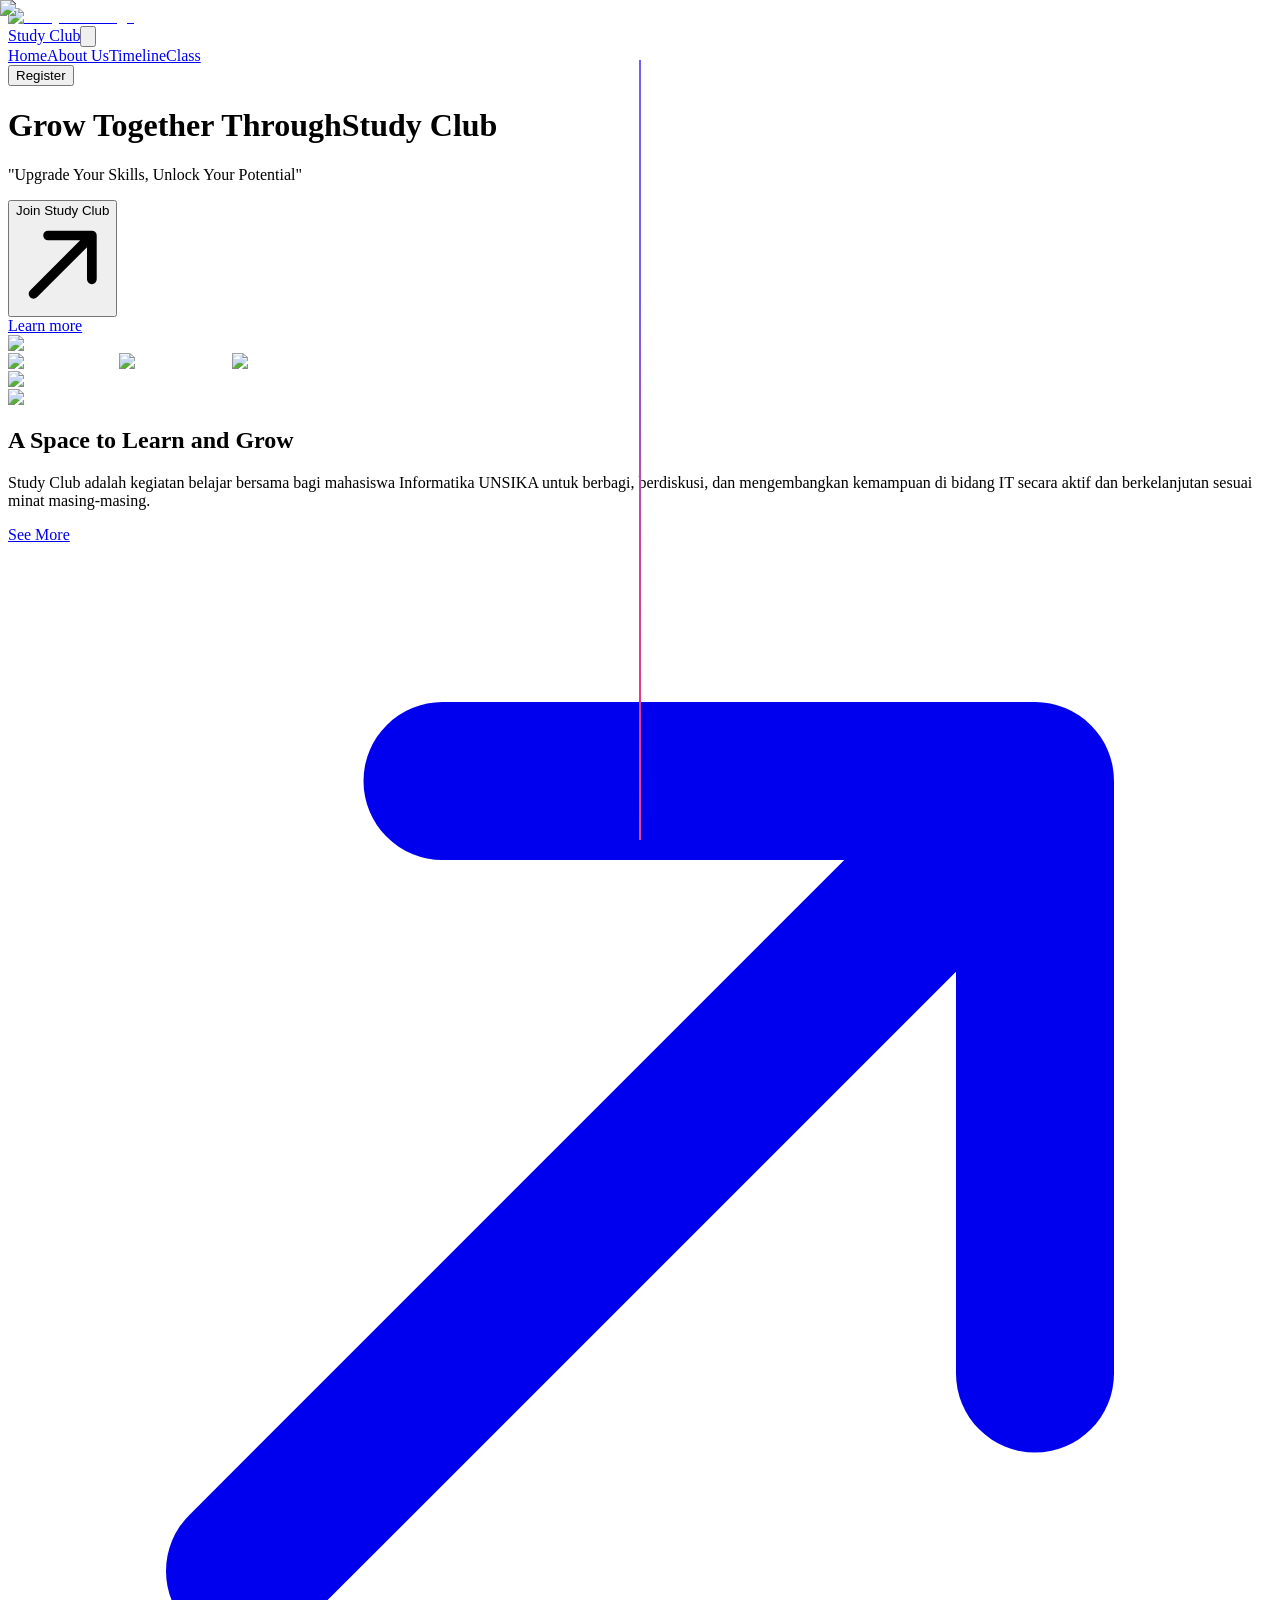
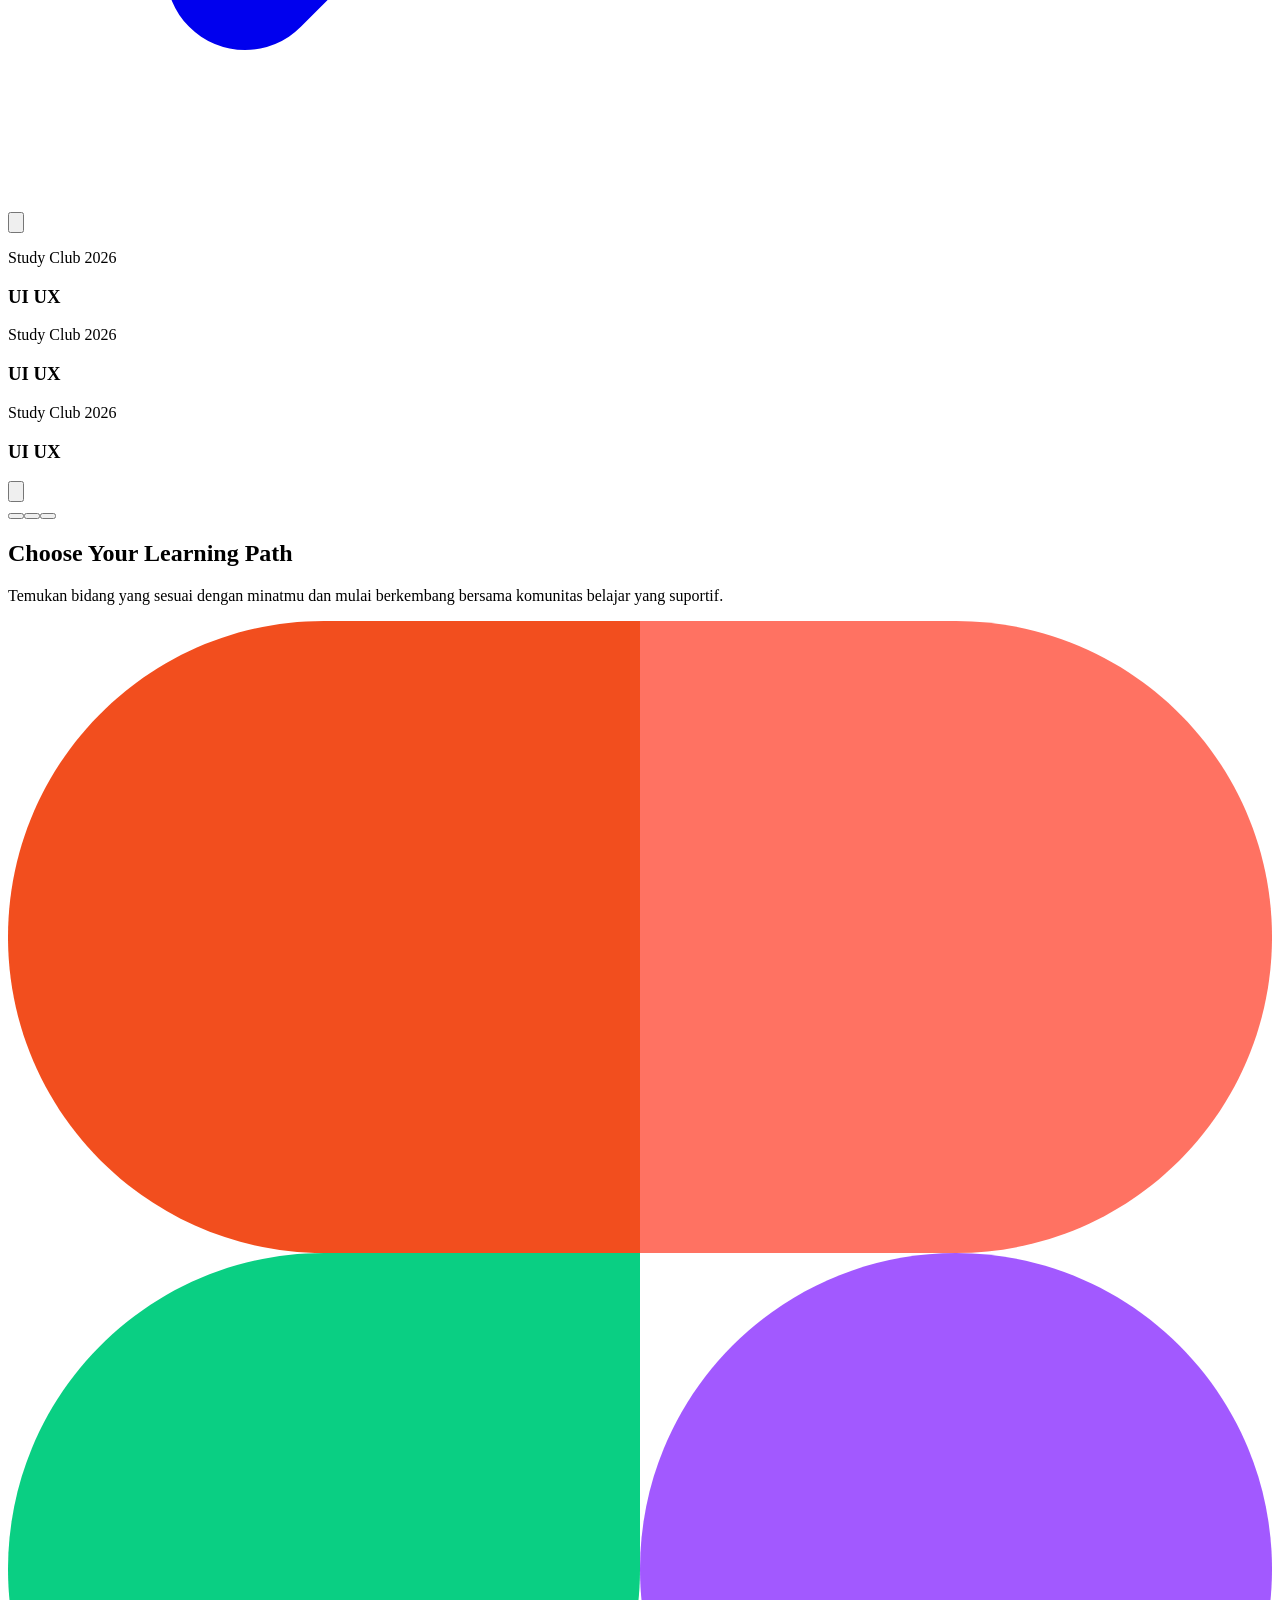
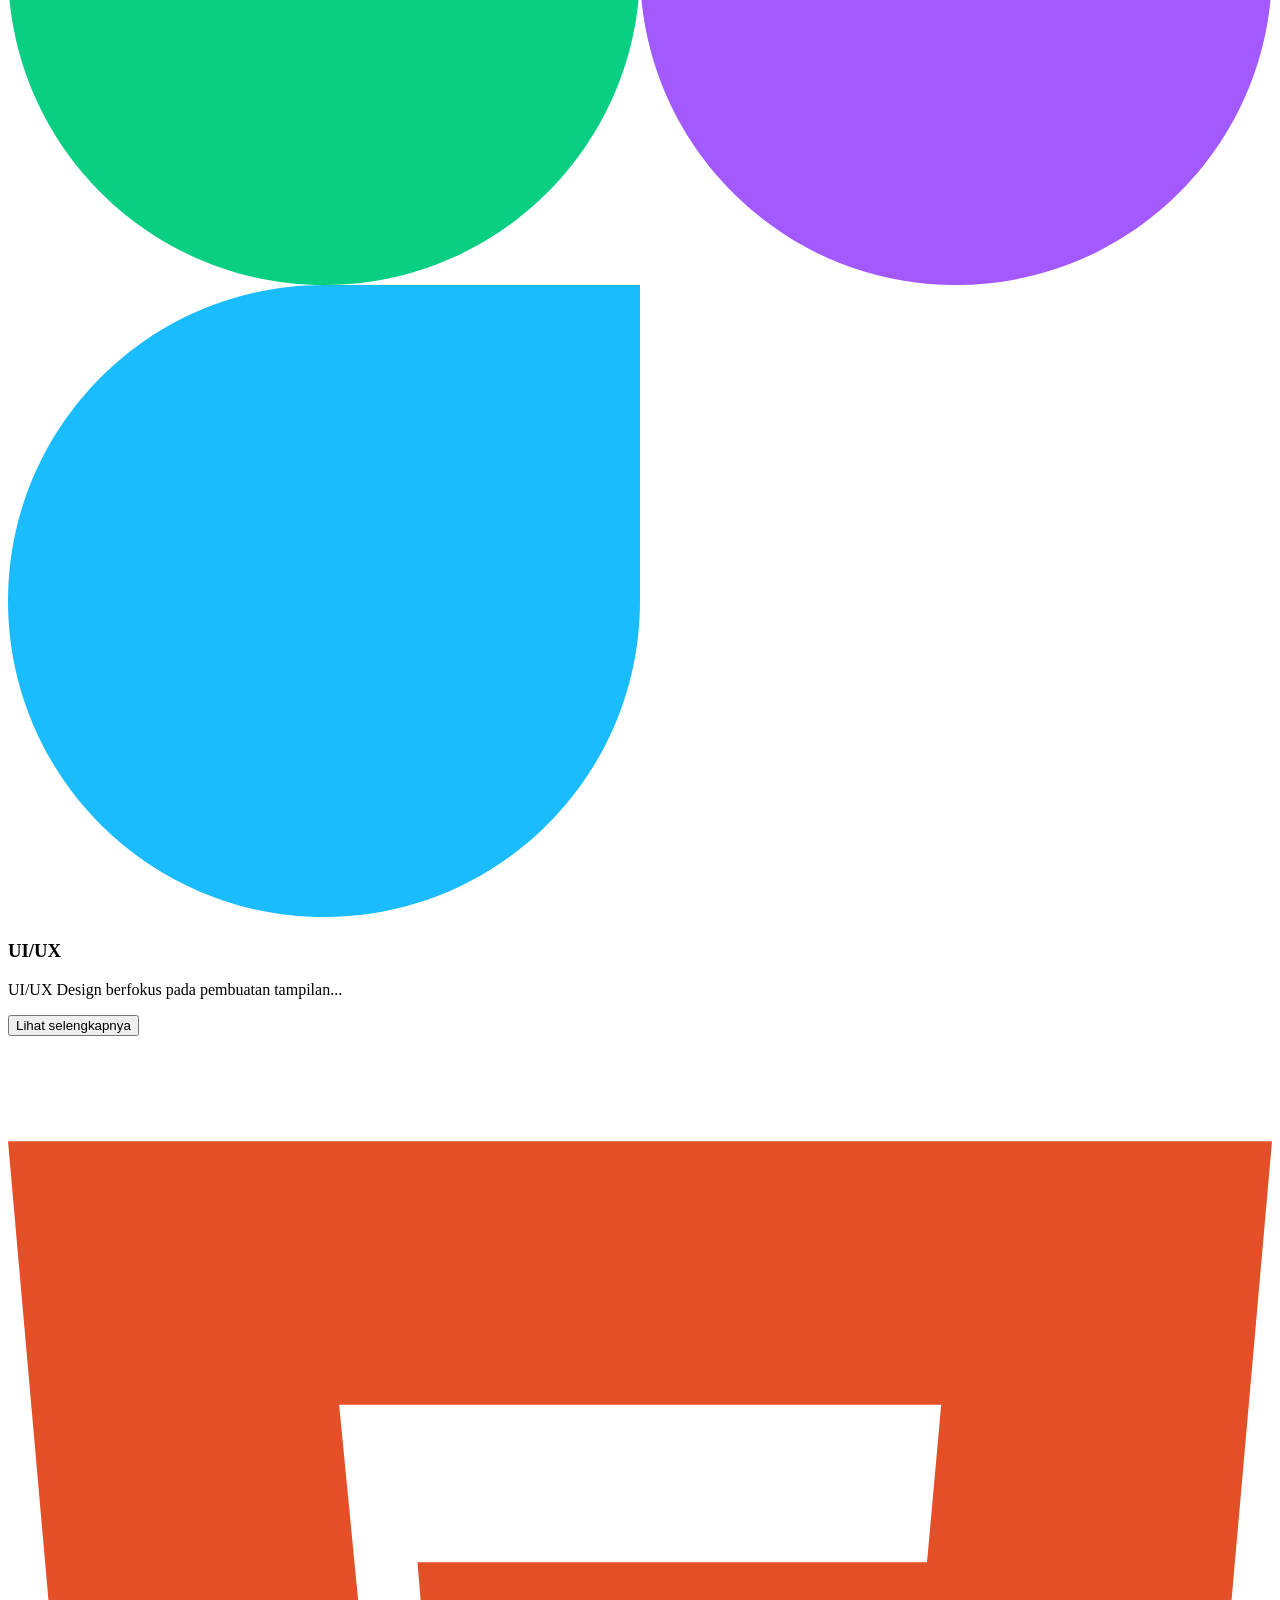
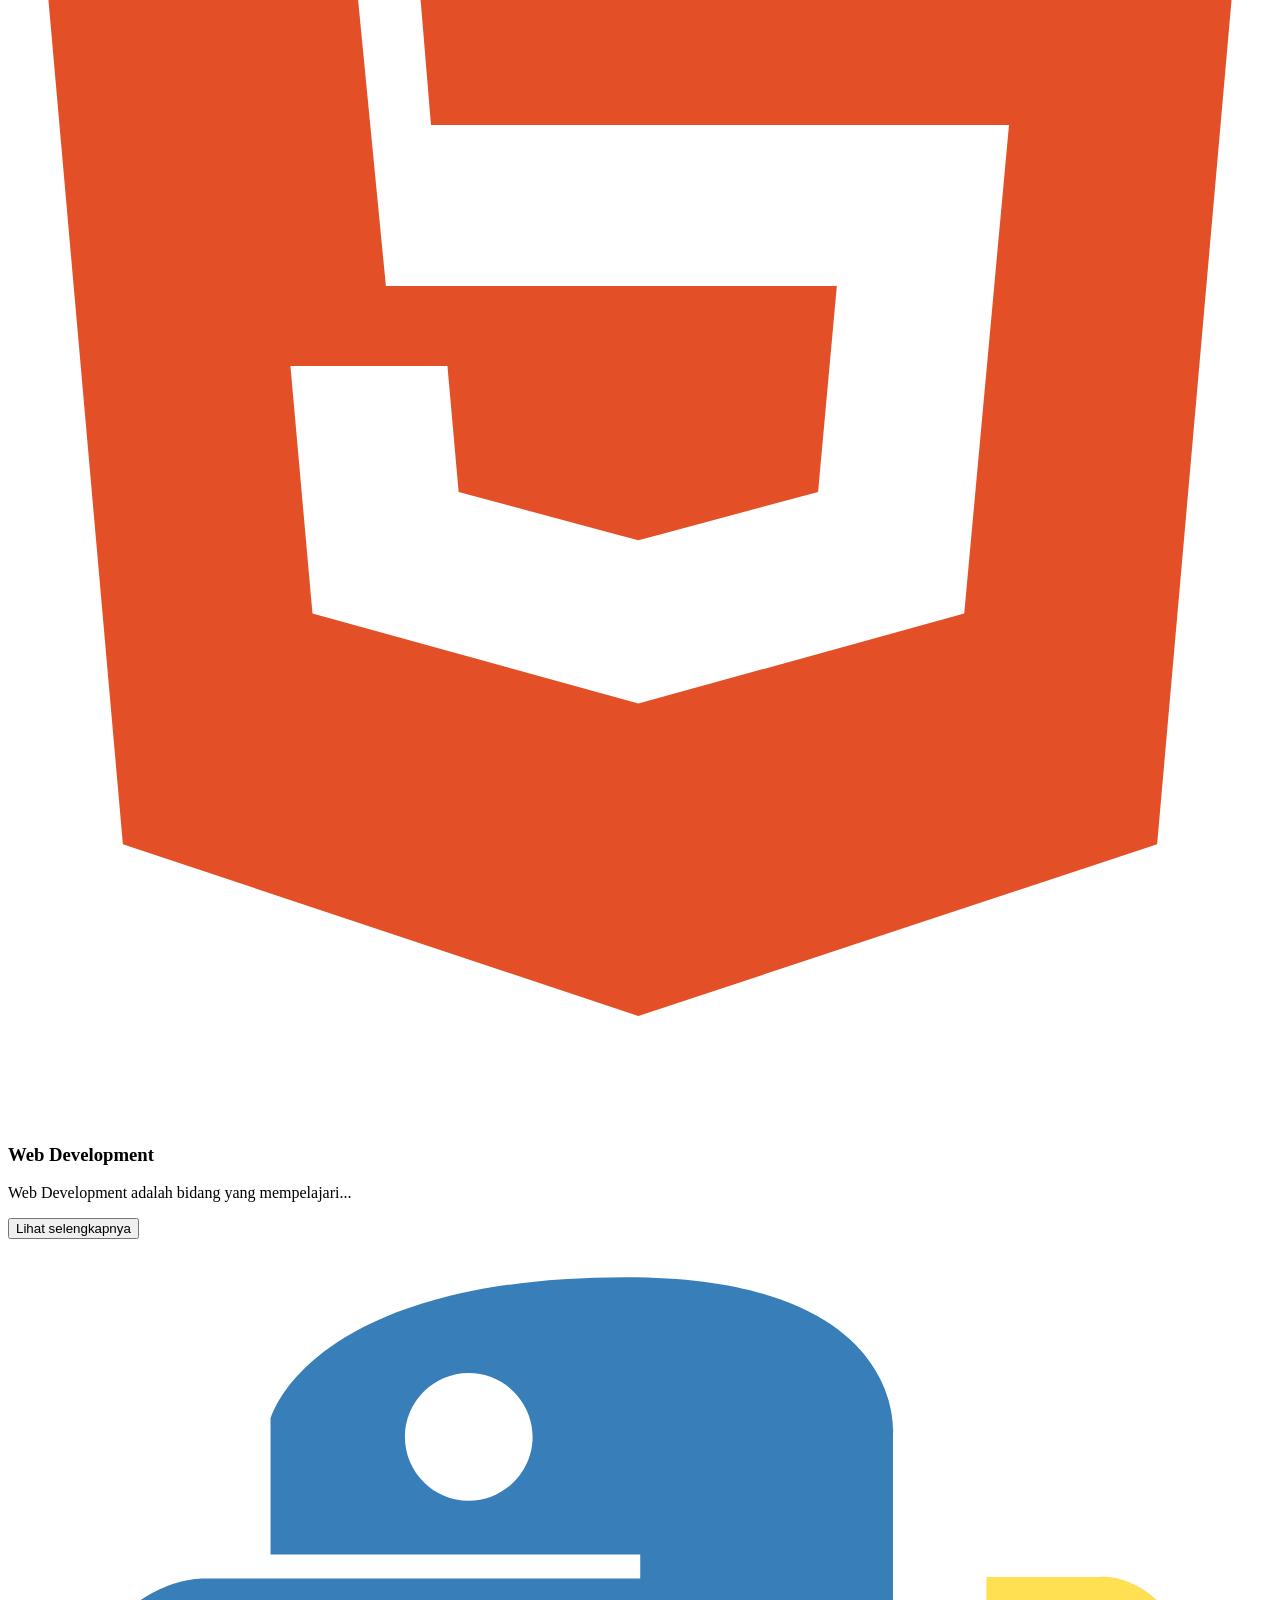
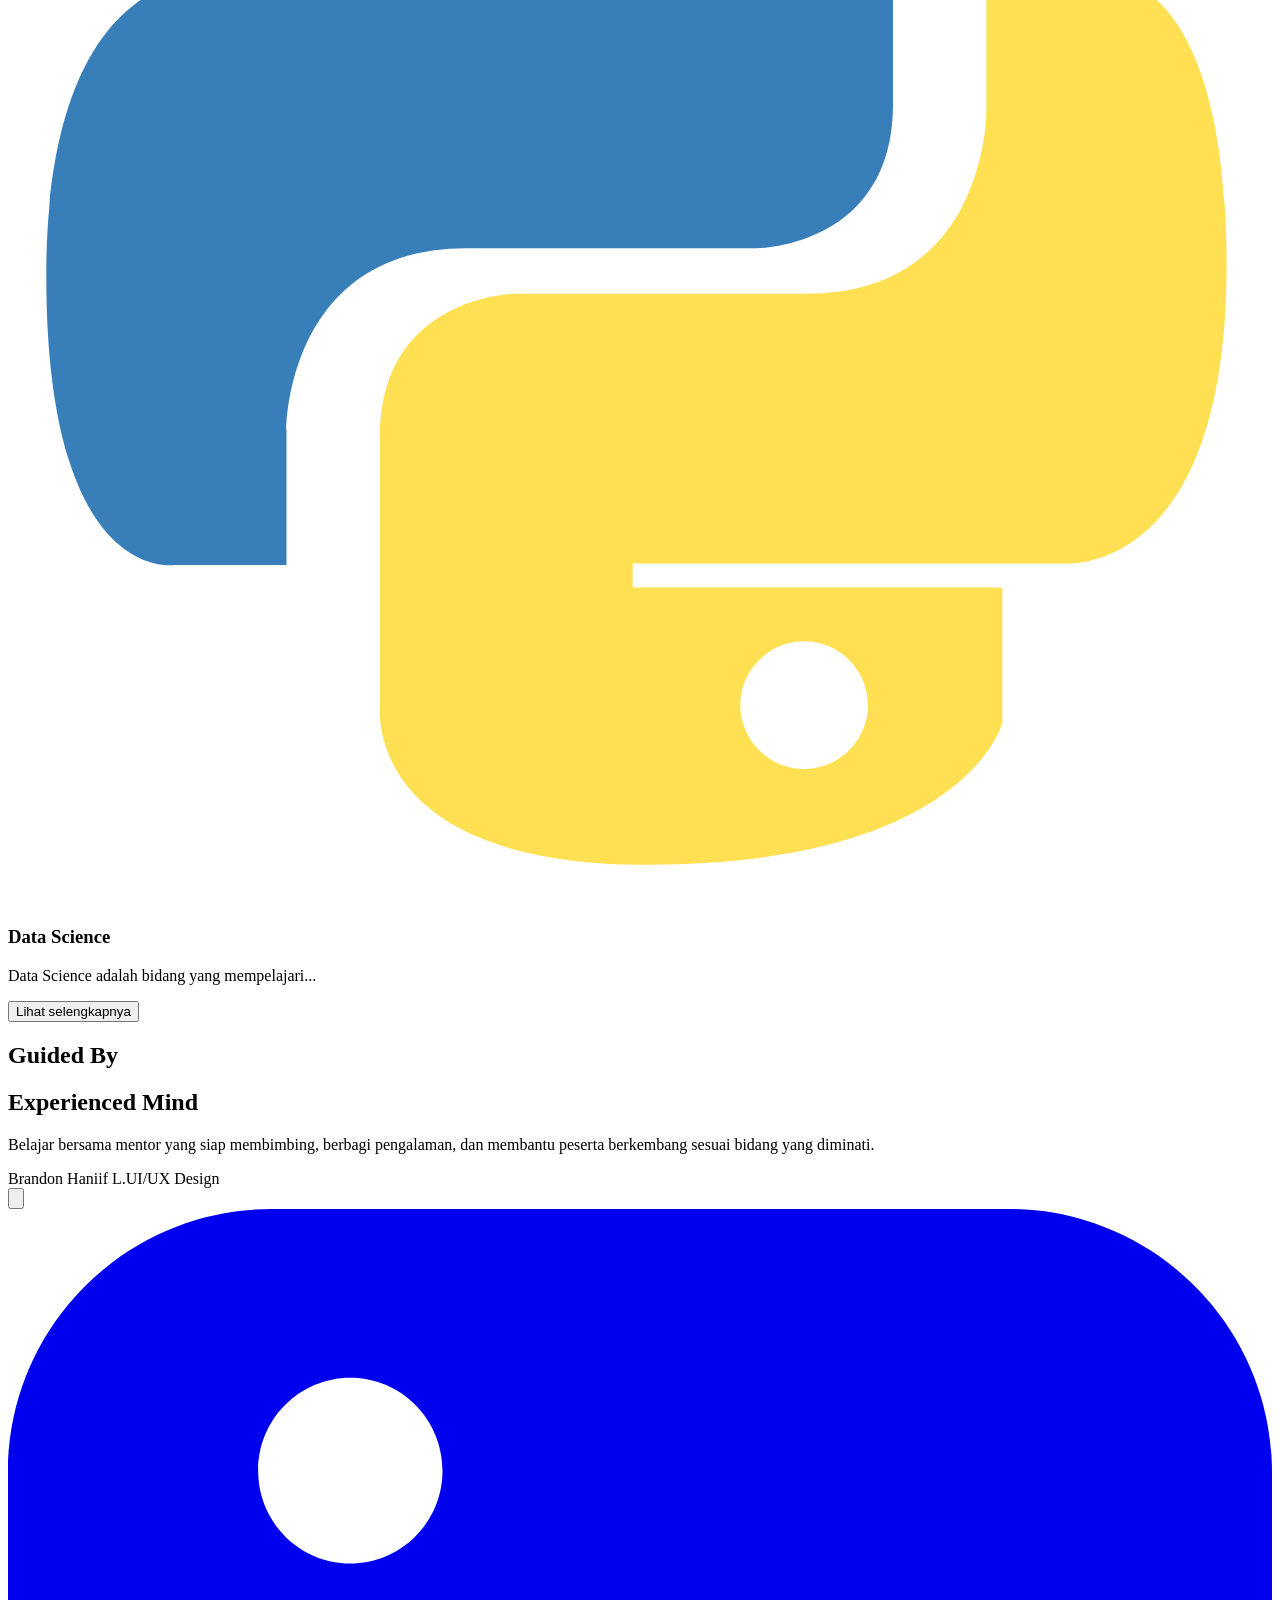
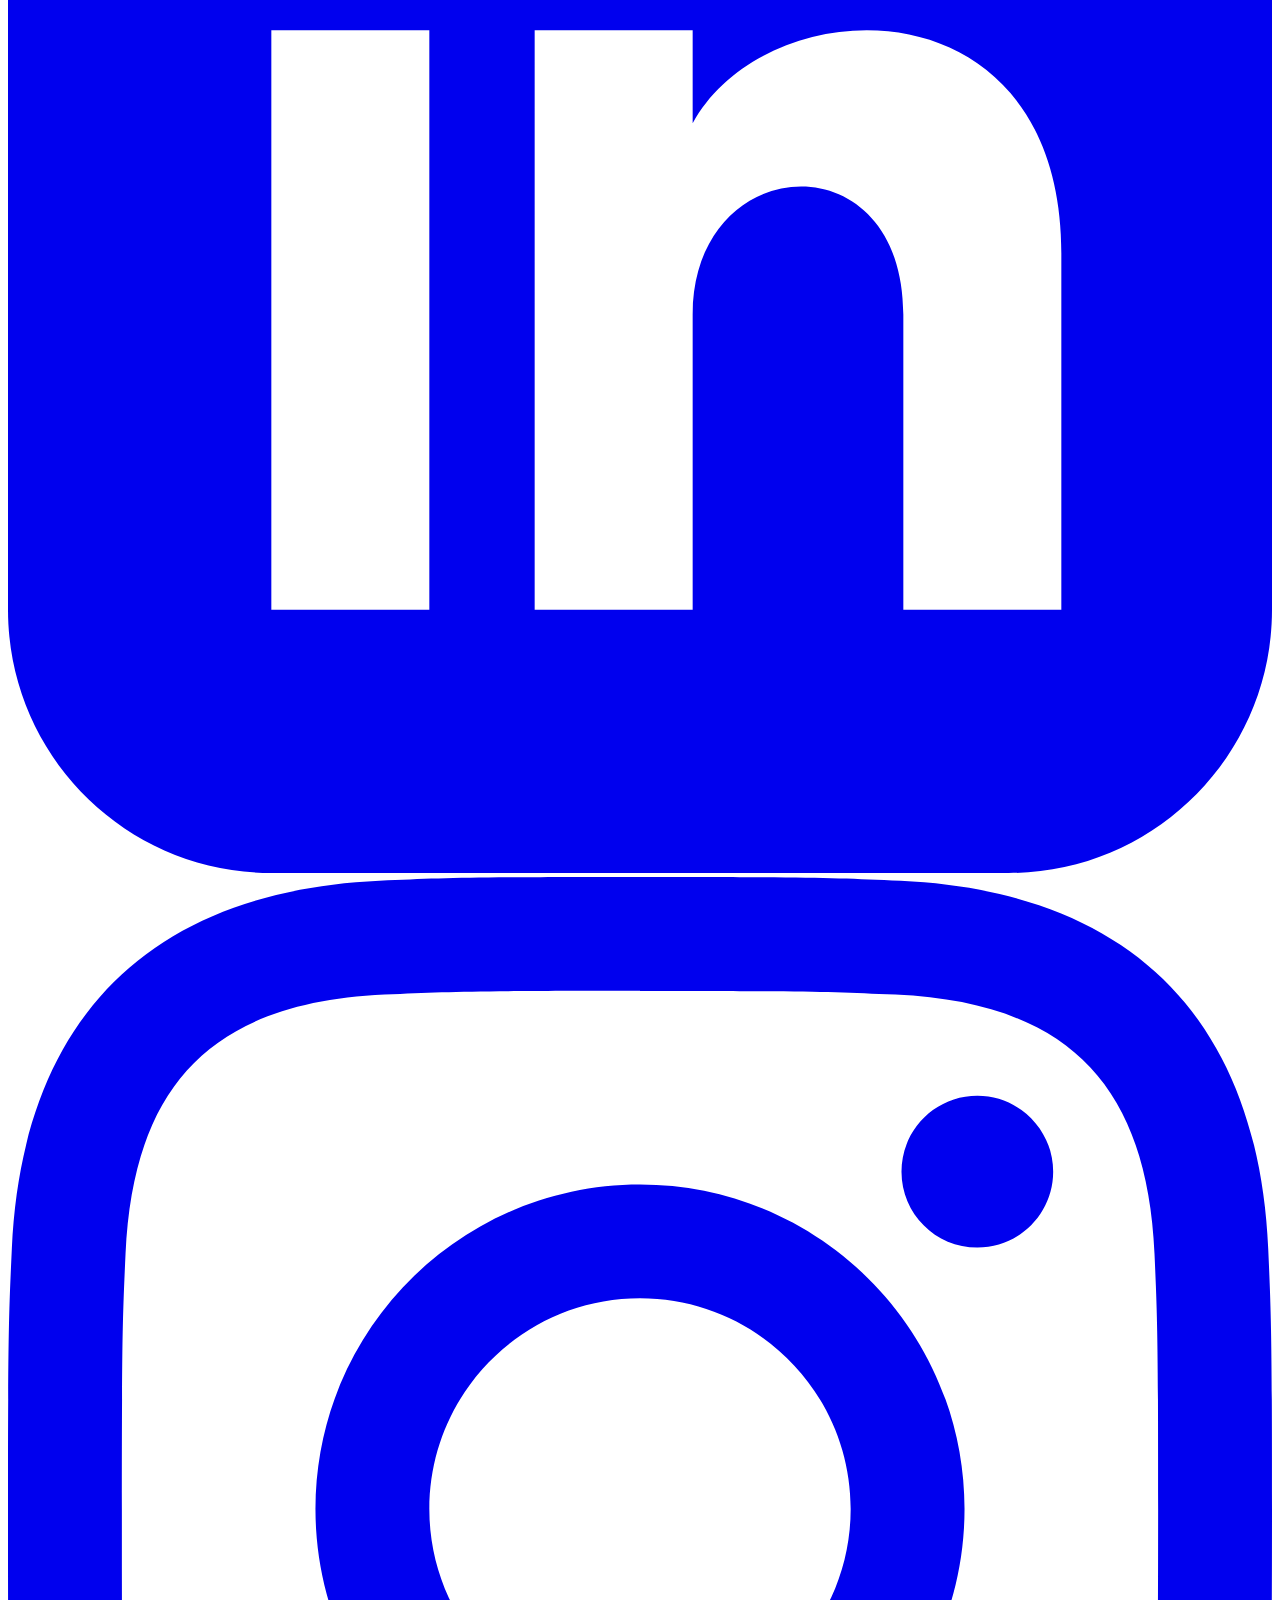
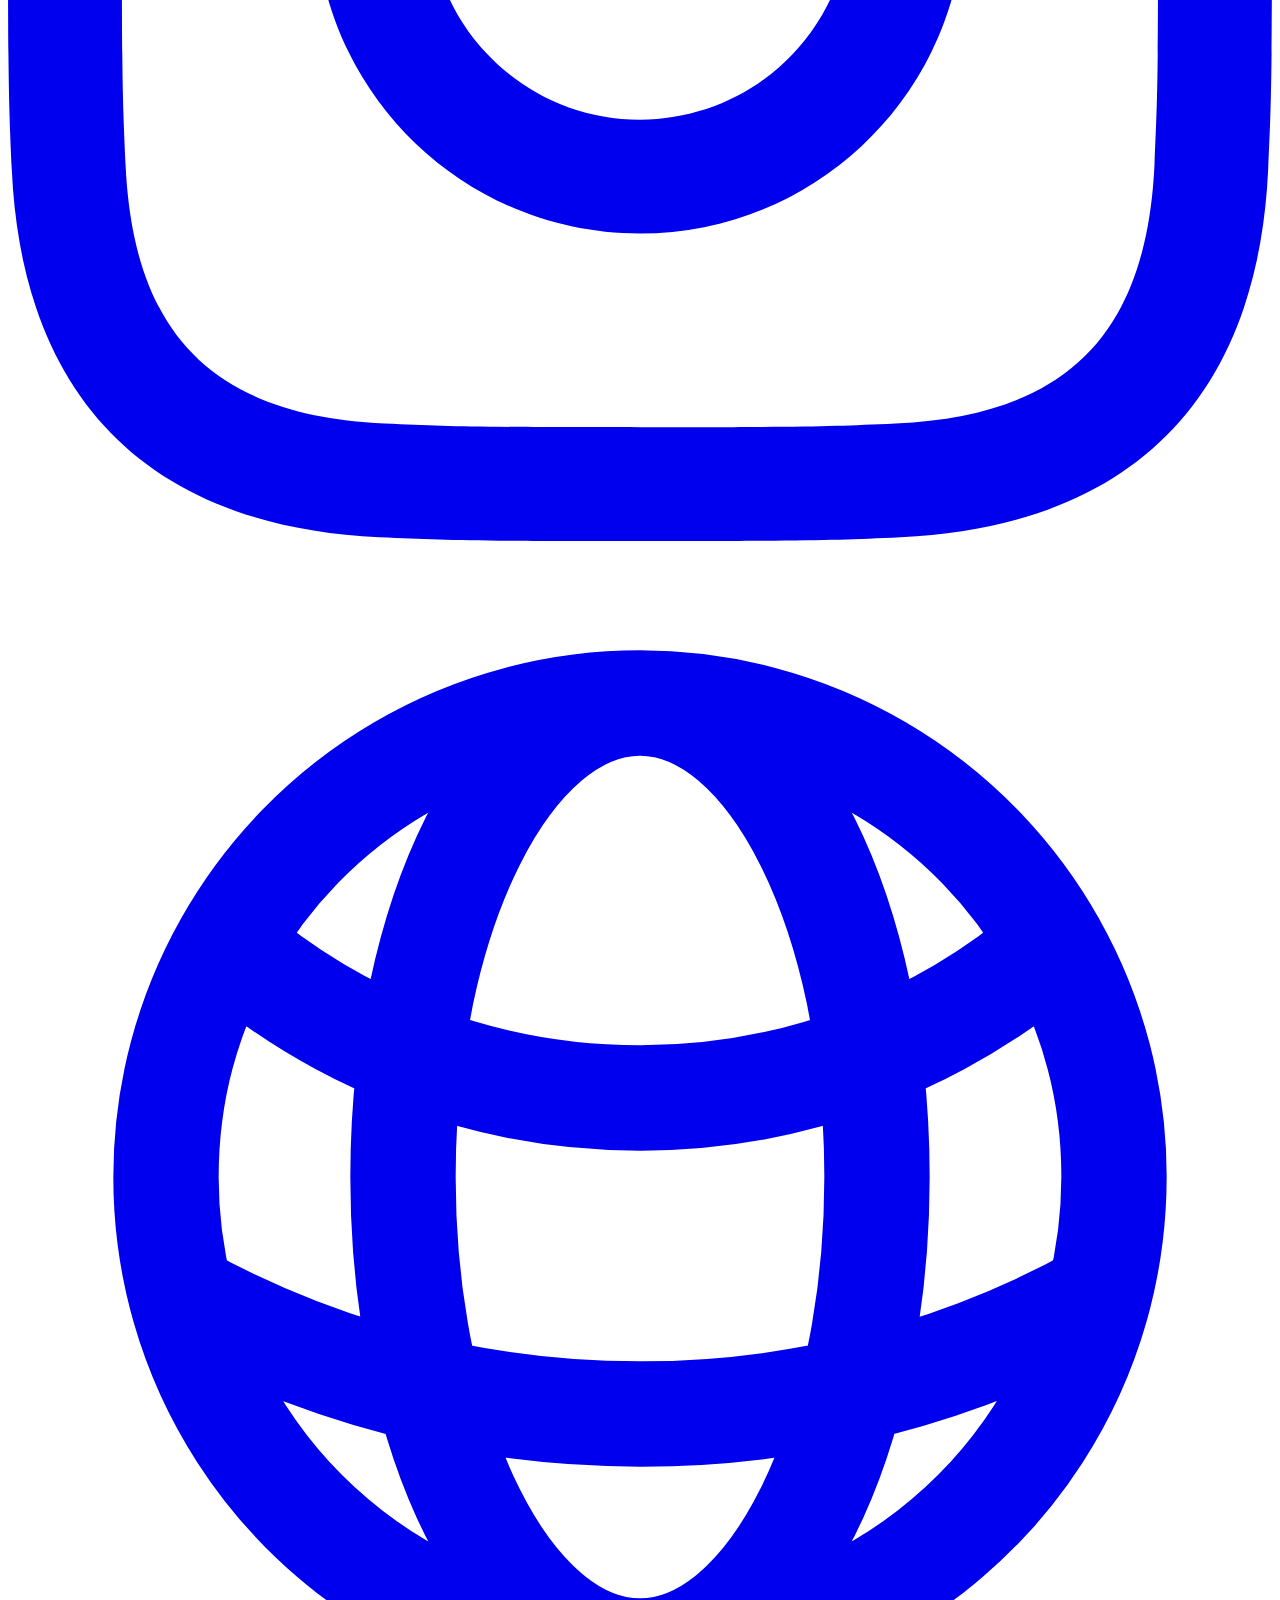
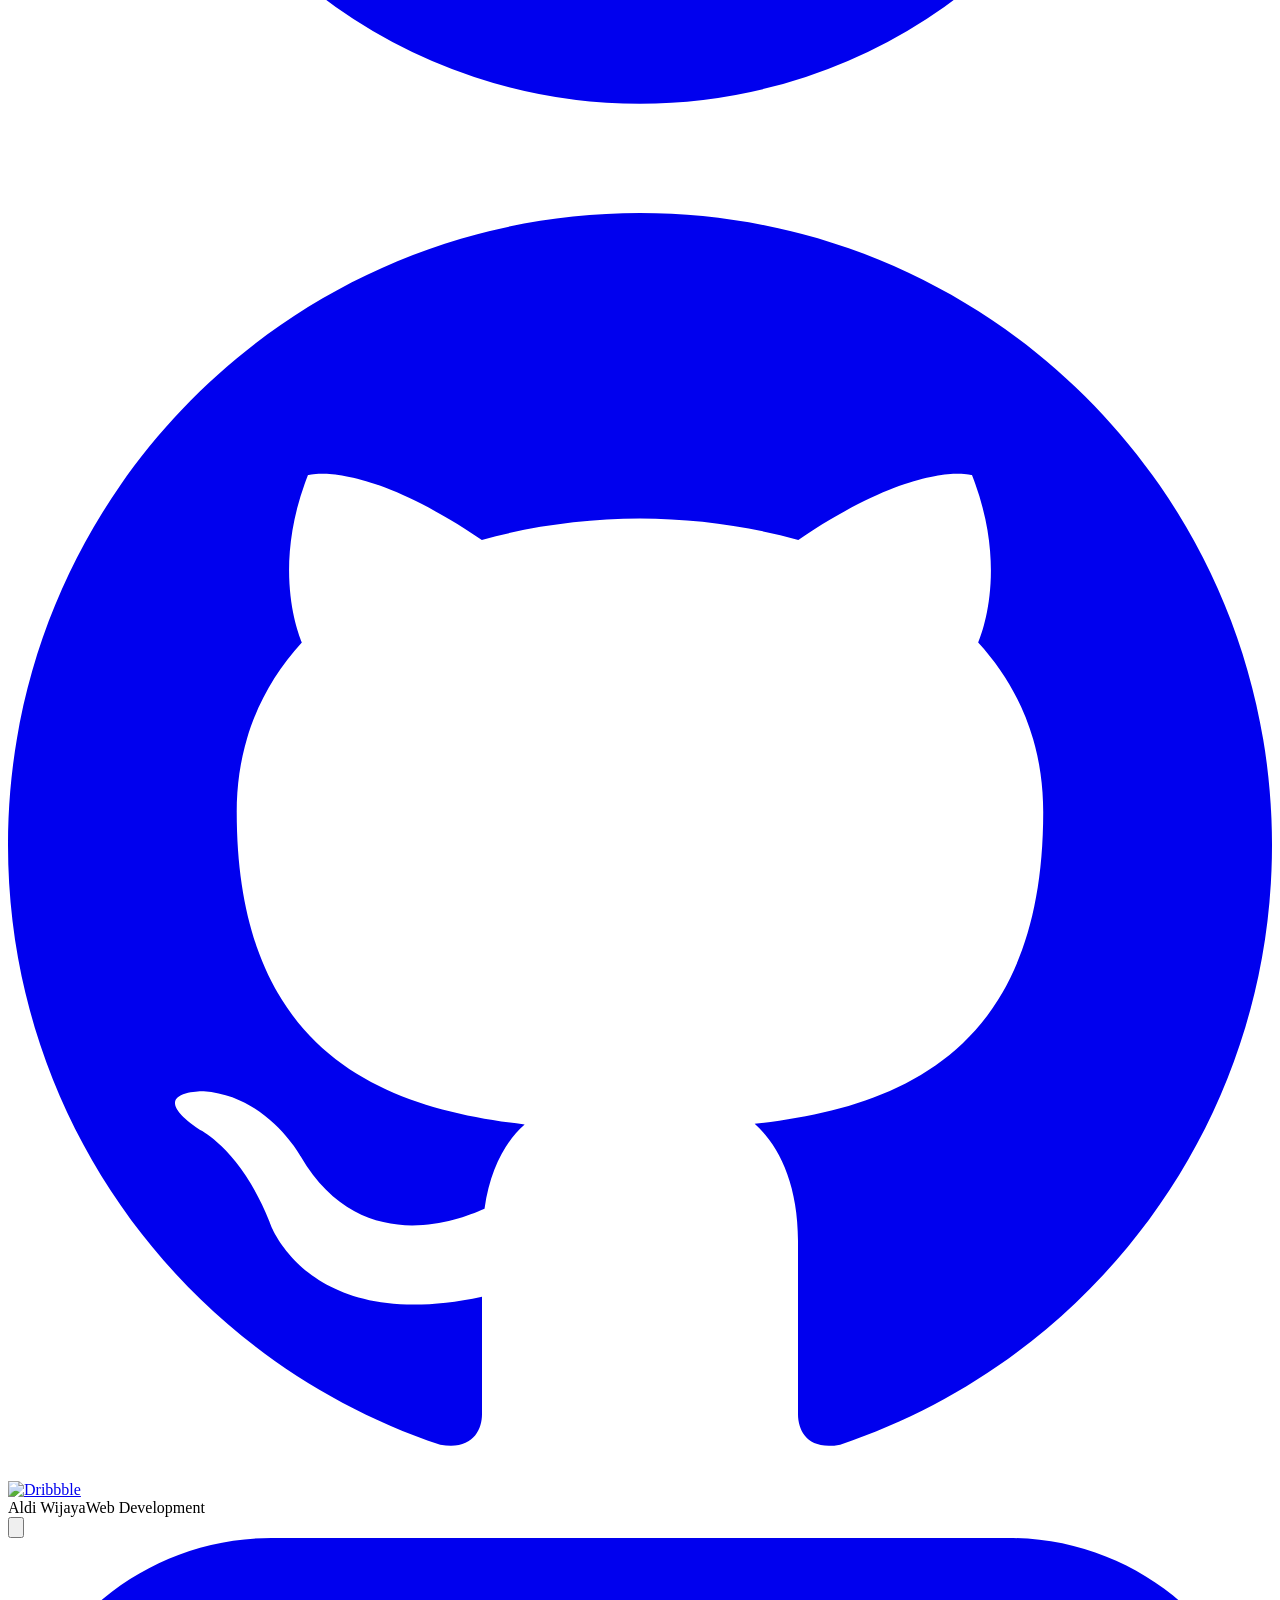
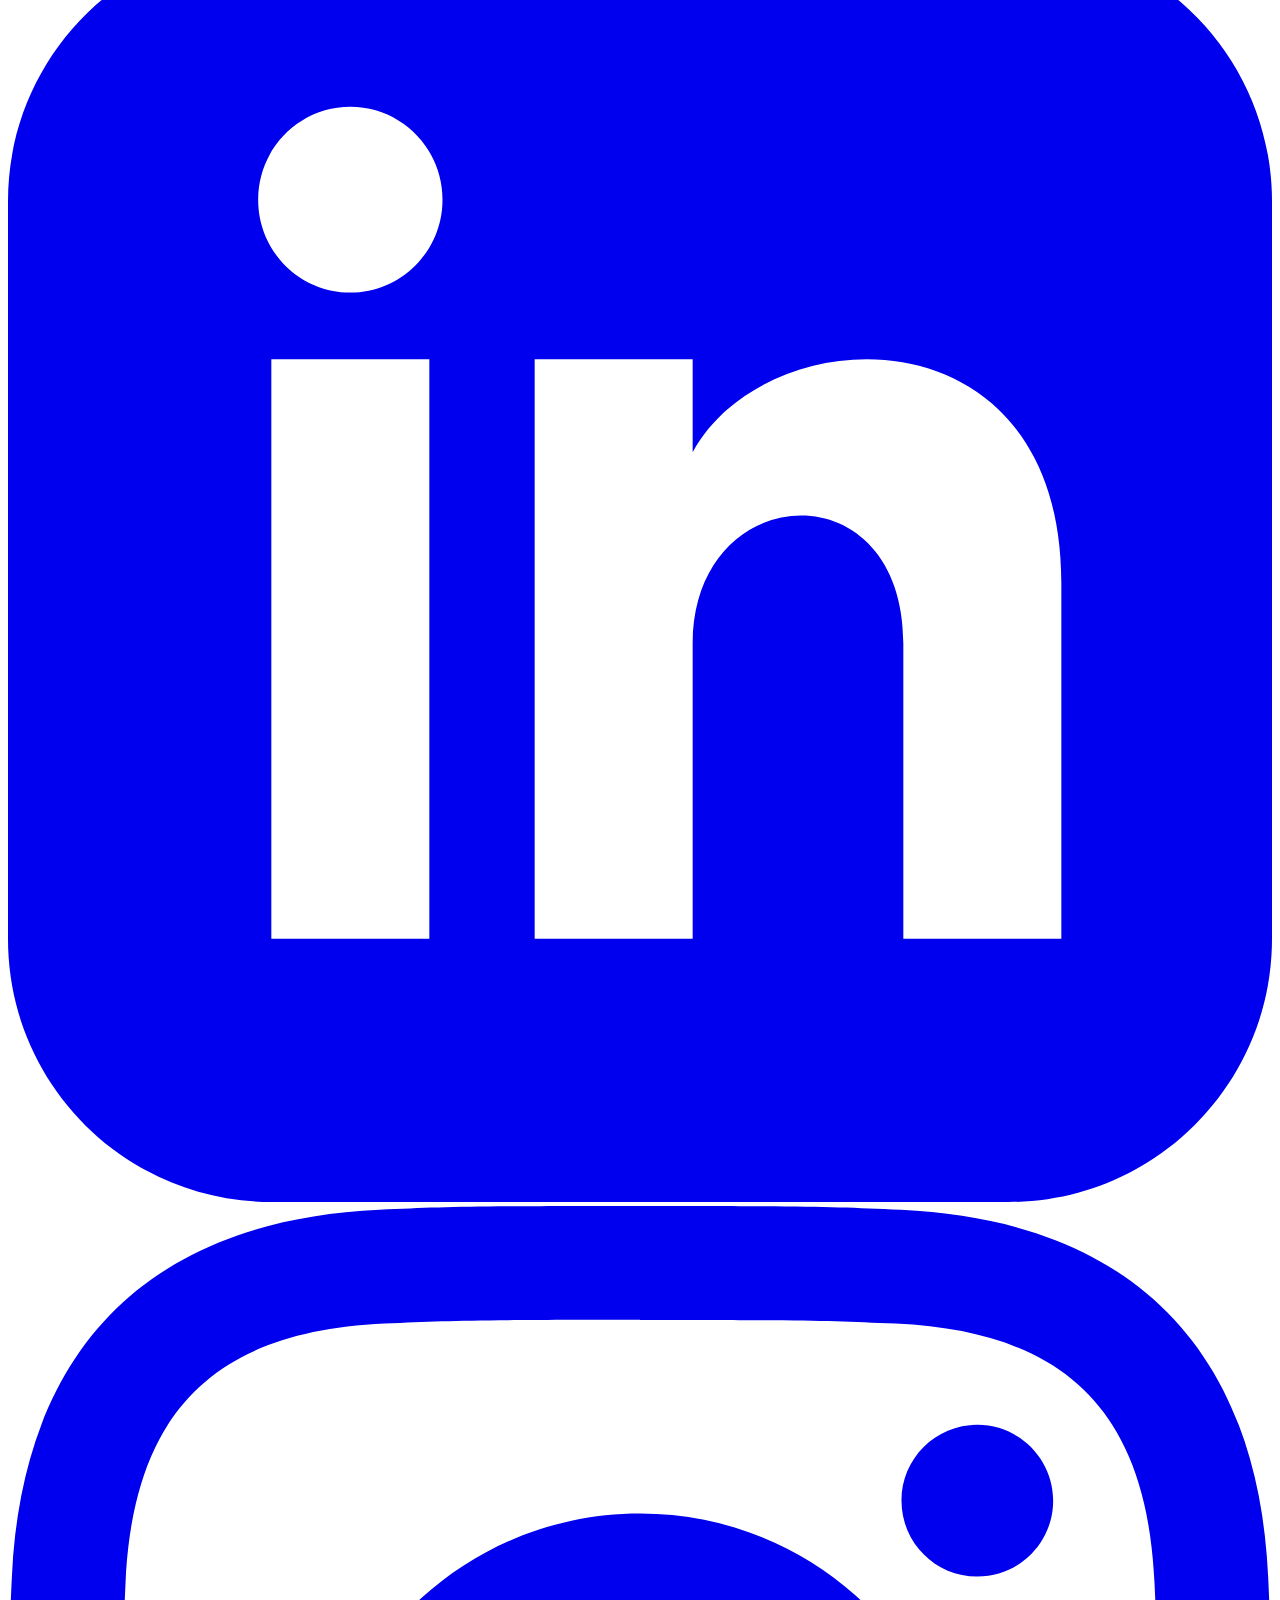
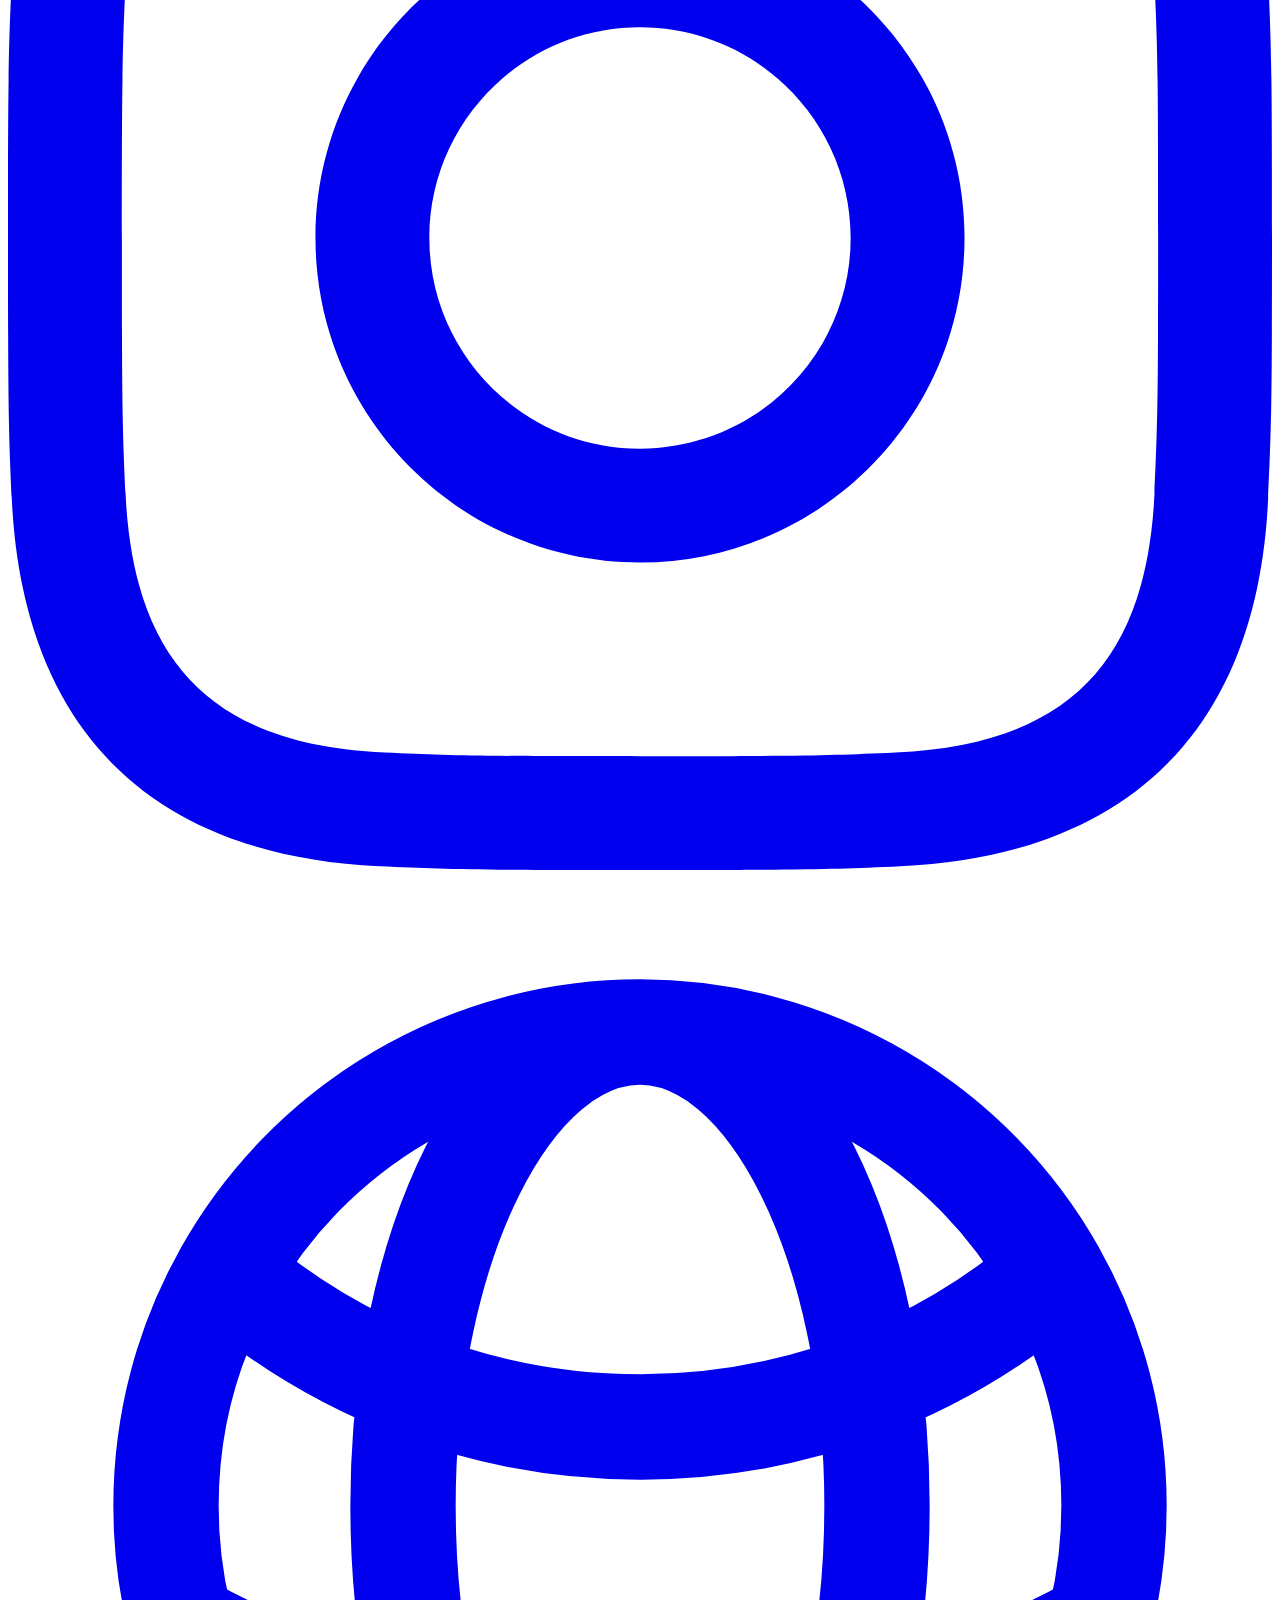
==== commit c45ca259: "feat(about): update documentation images, category titles, and hover text to 2026" ====
--- a/index.html
+++ b/index.html
@@ -1,4 +1,4 @@
-<!DOCTYPE html><html lang="id" class="geist_a71539c9-module__T19VSG__variable geist_mono_8d43a2aa-module__8Li5zG__variable h-full antialiased"><head><meta charSet="utf-8"/><meta name="viewport" content="width=device-width, initial-scale=1"/><link rel="preload" href="/studyclub/_next/static/media/797e433ab948586e-s.p.0r6juujl39pe6.woff2" as="font" crossorigin="" type="font/woff2"/><link rel="preload" href="/studyclub/_next/static/media/caa3a2e1cccd8315-s.p.0wgildi0cnwt9.woff2" as="font" crossorigin="" type="font/woff2"/><link rel="preload" as="image" href="/studyclub/images/bg%20hero.png"/><link rel="preload" as="image" href="/studyclub/images/orbit home.png"/><link rel="preload" as="image" href="/studyclub/images/komp kiri.png"/><link rel="preload" as="image" href="/studyclub/images/komp atas.png"/><link rel="preload" as="image" href="/studyclub/images/komp kanan.png"/><link rel="preload" as="image" href="https://cdn.simpleicons.org/dribbble/ea4c89"/><link rel="stylesheet" href="/studyclub/_next/static/chunks/13zb6fzfkmn2k.css" data-precedence="next"/><link rel="preload" as="script" fetchPriority="low" href="/studyclub/_next/static/chunks/0iq1i69206cyl.js"/><script src="/studyclub/_next/static/chunks/27jktro2p5rq9.js" async=""></script><script src="/studyclub/_next/static/chunks/3rdf77y2tjnzb.js" async=""></script><script src="/studyclub/_next/static/chunks/2cya-h6pss2j9.js" async=""></script><script src="/studyclub/_next/static/chunks/turbopack-0ktqqpqrtyp5h.js" async=""></script><script src="/studyclub/_next/static/chunks/2ln8c-179sygs.js" async=""></script><script src="/studyclub/_next/static/chunks/14mrh2-p_w84d.js" async=""></script><script src="/studyclub/_next/static/chunks/372wsw0g7v3p8.js" async=""></script><meta name="next-size-adjust" content=""/><title>Study Club</title><meta name="description" content="Platform belajar bersama untuk meningkatkan skill dan pengetahuan Anda."/><link rel="icon" href="/studyclub/icon.svg?icon.0syflcuhxr0ta.svg" sizes="any" type="image/svg+xml"/><script src="/studyclub/_next/static/chunks/0cz1d0mv5g_q7.js" noModule=""></script></head><body class="min-h-full flex flex-col"><div hidden=""><!--$--><!--/$--></div><!--$!--><template data-dgst="BAILOUT_TO_CLIENT_SIDE_RENDERING"></template><!--/$--><nav class="fixed top-0 left-0 w-full z-50 transition-[transform,background-color,padding,border-color,box-shadow] duration-300 ease-out translate-y-0 bg-transparent py-6 px-6 lg:px-24"><div class="w-full flex items-center justify-between"><a href="/studyclub/home" class="flex items-center gap-3"><div class="relative w-10 h-10 flex items-center justify-center"><img alt="Study Club Logo" loading="lazy" width="40" height="40" decoding="async" data-nimg="1" class="w-full h-full object-contain" style="color:transparent" src="/studyclub/images/logo studyclub.svg"/></div><span class="text-white text-xl md:text-2xl font-medium tracking-wide">Study Club</span></a><button class="md:hidden text-white focus:outline-none z-50"><svg class="w-8 h-8" fill="none" stroke="currentColor" viewBox="0 0 24 24" xmlns="http://www.w3.org/2000/svg"><path stroke-linecap="round" stroke-linejoin="round" stroke-width="2" d="M4 6h16M4 12h16M4 18h16"></path></svg></button><div class="hidden md:flex items-center gap-10"><a href="/studyclub/home" class="text-white hover:text-gray-300 transition-colors text-xl font-medium">Home</a><a href="/studyclub/home" class="text-white hover:text-gray-300 transition-colors text-xl font-medium">About Us</a><a href="/studyclub/home" class="text-white hover:text-gray-300 transition-colors text-xl font-medium">Timeline</a><a href="/studyclub/home" class="text-white hover:text-gray-300 transition-colors text-xl font-medium">Class</a><div class="rounded-full bg-gradient-to-r from-[#B05BFF] to-[#EB4688] p-[1px] hover:scale-105 transition-transform duration-300 ml-2"><button class="flex items-center justify-center px-6 py-2 bg-[#020413] rounded-full text-white font-medium h-full w-full">Register</button></div></div></div></nav><main class="flex-grow"><!--$?--><template id="B:0"></template><div class="fixed inset-0 z-[100] flex items-center justify-center bg-[#01031A]/90 backdrop-blur-md"><svg viewBox="0 0 240 240" height="120" width="120" class="pl"><circle stroke-linecap="round" stroke-dashoffset="-330" stroke-dasharray="0 660" stroke-width="20" fill="none" r="105" cy="120" cx="120" class="pl__ring pl__ring--a"></circle><circle stroke-linecap="round" stroke-dashoffset="-110" stroke-dasharray="0 220" stroke-width="20" fill="none" r="35" cy="120" cx="120" class="pl__ring pl__ring--b"></circle><circle stroke-linecap="round" stroke-dasharray="0 440" stroke-width="20" fill="none" r="70" cy="120" cx="85" class="pl__ring pl__ring--c"></circle><circle stroke-linecap="round" stroke-dasharray="0 440" stroke-width="20" fill="none" r="70" cy="120" cx="155" class="pl__ring pl__ring--d"></circle></svg><style>
+<!DOCTYPE html><html lang="id" class="geist_a71539c9-module__T19VSG__variable geist_mono_8d43a2aa-module__8Li5zG__variable h-full antialiased"><head><meta charSet="utf-8"/><meta name="viewport" content="width=device-width, initial-scale=1"/><link rel="preload" href="/studyclub/_next/static/media/797e433ab948586e-s.p.0r6juujl39pe6.woff2" as="font" crossorigin="" type="font/woff2"/><link rel="preload" href="/studyclub/_next/static/media/caa3a2e1cccd8315-s.p.0wgildi0cnwt9.woff2" as="font" crossorigin="" type="font/woff2"/><link rel="preload" as="image" href="/studyclub/images/bg%20hero.webp"/><link rel="preload" as="image" href="/studyclub/images/orbit home.webp"/><link rel="preload" as="image" href="/studyclub/images/komp kiri.webp"/><link rel="preload" as="image" href="/studyclub/images/komp atas.webp"/><link rel="preload" as="image" href="/studyclub/images/komp kanan.webp"/><link rel="preload" as="image" href="https://cdn.simpleicons.org/dribbble/ea4c89"/><link rel="stylesheet" href="/studyclub/_next/static/chunks/28l6xfwlka1r9.css" data-precedence="next"/><link rel="preload" as="script" fetchPriority="low" href="/studyclub/_next/static/chunks/0iq1i69206cyl.js"/><script src="/studyclub/_next/static/chunks/27jktro2p5rq9.js" async=""></script><script src="/studyclub/_next/static/chunks/3rdf77y2tjnzb.js" async=""></script><script src="/studyclub/_next/static/chunks/2cya-h6pss2j9.js" async=""></script><script src="/studyclub/_next/static/chunks/turbopack-0ktqqpqrtyp5h.js" async=""></script><script src="/studyclub/_next/static/chunks/2ln8c-179sygs.js" async=""></script><script src="/studyclub/_next/static/chunks/14mrh2-p_w84d.js" async=""></script><script src="/studyclub/_next/static/chunks/2oo9mdegsjyq-.js" async=""></script><meta name="next-size-adjust" content=""/><title>Study Club</title><meta name="description" content="Platform belajar bersama untuk meningkatkan skill dan pengetahuan Anda."/><link rel="icon" href="/studyclub/icon.svg?icon.0syflcuhxr0ta.svg" sizes="any" type="image/svg+xml"/><script src="/studyclub/_next/static/chunks/0cz1d0mv5g_q7.js" noModule=""></script></head><body class="min-h-full flex flex-col"><div hidden=""><!--$--><!--/$--></div><!--$!--><template data-dgst="BAILOUT_TO_CLIENT_SIDE_RENDERING"></template><!--/$--><nav class="fixed top-0 left-0 w-full z-50 transition-[transform,background-color,padding,border-color,box-shadow] duration-300 ease-out translate-y-0 bg-transparent py-6 px-6 lg:px-24"><div class="w-full flex items-center justify-between"><a href="/studyclub/home" class="flex items-center gap-3"><div class="relative w-10 h-10 flex items-center justify-center"><img alt="Study Club Logo" loading="lazy" width="40" height="40" decoding="async" data-nimg="1" class="w-full h-full object-contain" style="color:transparent" src="/studyclub/images/logo studyclub.svg"/></div><span class="text-white text-xl md:text-2xl font-medium tracking-wide">Study Club</span></a><button class="md:hidden text-white focus:outline-none z-50"><svg class="w-8 h-8" fill="none" stroke="currentColor" viewBox="0 0 24 24" xmlns="http://www.w3.org/2000/svg"><path stroke-linecap="round" stroke-linejoin="round" stroke-width="2" d="M4 6h16M4 12h16M4 18h16"></path></svg></button><div class="hidden md:flex items-center gap-10"><a href="/studyclub/home" class="text-white hover:text-gray-300 transition-colors text-xl font-medium">Home</a><a href="/studyclub/home" class="text-white hover:text-gray-300 transition-colors text-xl font-medium">About Us</a><a href="/studyclub/home" class="text-white hover:text-gray-300 transition-colors text-xl font-medium">Timeline</a><a href="/studyclub/home" class="text-white hover:text-gray-300 transition-colors text-xl font-medium">Class</a><div class="rounded-full bg-gradient-to-r from-[#B05BFF] to-[#EB4688] p-[1px] hover:scale-105 transition-transform duration-300 ml-2"><button class="flex items-center justify-center px-6 py-2 bg-[#020413] rounded-full text-white font-medium h-full w-full">Register</button></div></div></div></nav><main class="flex-grow"><!--$?--><template id="B:0"></template><div class="fixed inset-0 z-[100] flex items-center justify-center bg-[#01031A]/90 backdrop-blur-md"><svg viewBox="0 0 240 240" height="120" width="120" class="pl"><circle stroke-linecap="round" stroke-dashoffset="-330" stroke-dasharray="0 660" stroke-width="20" fill="none" r="105" cy="120" cx="120" class="pl__ring pl__ring--a"></circle><circle stroke-linecap="round" stroke-dashoffset="-110" stroke-dasharray="0 220" stroke-width="20" fill="none" r="35" cy="120" cx="120" class="pl__ring pl__ring--b"></circle><circle stroke-linecap="round" stroke-dasharray="0 440" stroke-width="20" fill="none" r="70" cy="120" cx="85" class="pl__ring pl__ring--c"></circle><circle stroke-linecap="round" stroke-dasharray="0 440" stroke-width="20" fill="none" r="70" cy="120" cx="155" class="pl__ring pl__ring--d"></circle></svg><style>
         .pl {
           width: 8em;
           height: 8em;
@@ -66,7 +66,7 @@
           78% { stroke-dasharray: 40 400; stroke-width: 30; stroke-dashoffset: -395; }
           86%, to { stroke-dasharray: 0 440; stroke-width: 20; stroke-dashoffset: -440; }
         }
-      </style></div><!--/$--></main><footer class="bg-[#140E3E] pt-16 pb-8 border-t border-white/5"><div class="w-full max-w-[1500px] mx-auto px-6 sm:px-10 lg:px-16 xl:px-24"><div class="flex flex-col lg:flex-row justify-between items-start gap-10 lg:gap-32 mb-12 lg:mb-16 pl-12 sm:pl-0"><div class="flex flex-col items-center lg:items-start w-full lg:w-auto"><a class="mb-6 lg:mb-8 block mr-4 lg:mr-0" href="/studyclub/"><img alt="Study Club Logo" loading="lazy" width="220" height="220" decoding="async" data-nimg="1" class="w-[140px] md:w-[200px] lg:w-[240px] h-auto" style="color:transparent" src="/studyclub/images/logo%20studyclub.svg"/></a><div class="flex items-center gap-3 lg:gap-4 mr-10 lg:mr-0 mt-2 lg:mt-0"><a href="#" class="w-9 h-9 lg:w-10 lg:h-10 rounded-full bg-[#2B2171] flex items-center justify-center text-white hover:bg-[#8E51FF] hover:-translate-y-1 transition-all duration-300"><svg fill="currentColor" viewBox="0 0 24 24" class="w-4 h-4 lg:w-5 lg:h-5"><path fill-rule="evenodd" d="M12.315 2c2.43 0 2.784.013 3.808.06 1.064.049 1.791.218 2.427.465a4.902 4.902 0 011.772 1.153 4.902 4.902 0 011.153 1.772c.247.636.416 1.363.465 2.427.048 1.067.06 1.407.06 4.123v.08c0 2.643-.012 2.987-.06 4.043-.049 1.064-.218 1.791-.465 2.427a4.902 4.902 0 01-1.153 1.772 4.902 4.902 0 01-1.772 1.153c-.636.247-1.363.416-2.427.465-1.067.048-1.407.06-4.123.06h-.08c-2.643 0-2.987-.012-4.043-.06-1.064-.049-1.791-.218-2.427-.465a4.902 4.902 0 01-1.772-1.153 4.902 4.902 0 01-1.153-1.772c-.247-.636-.416-1.363-.465-2.427-.047-1.024-.06-1.379-.06-3.808v-.63c0-2.43.013-2.784.06-3.808.049-1.064.218-1.791.465-2.427a4.902 4.902 0 011.153-1.772A4.902 4.902 0 015.45 2.525c.636-.247 1.363-.416 2.427-.465C8.901 2.013 9.256 2 11.685 2h.63zm-.081 1.802h-.468c-2.456 0-2.784.011-3.807.058-.975.045-1.504.207-1.857.344-.467.182-.8.398-1.15.748-.35.35-.566.683-.748 1.15-.137.353-.3.882-.344 1.857-.047 1.023-.058 1.351-.058 3.807v.468c0 2.456.011 2.784.058 3.807.045.975.207 1.504.344 1.857.182.466.399.8.748 1.15.35.35.683.566 1.15.748.353.137.882.3 1.857.344 1.054.048 1.37.058 4.041.058h.08c2.597 0 2.917-.01 3.96-.058.976-.045 1.505-.207 1.858-.344.466-.182.8-.398 1.15-.748.35-.35.566-.683.748-1.15.137-.353.3-.882.344-1.857.048-1.055.058-1.37.058-4.041v-.08c0-2.597-.01-2.917-.058-3.96-.045-.976-.207-1.505-.344-1.858a3.097 3.097 0 00-.748-1.15 3.098 3.098 0 00-1.15-.748c-.353-.137-.882-.3-1.857-.344-1.023-.047-1.351-.058-3.807-.058zM12 6.865a5.135 5.135 0 110 10.27 5.135 5.135 0 010-10.27zm0 1.802a3.333 3.333 0 100 6.666 3.333 3.333 0 000-6.666zm5.338-3.205a1.2 1.2 0 110 2.4 1.2 1.2 0 010-2.4z" clip-rule="evenodd"></path></svg></a><a href="#" class="w-9 h-9 lg:w-10 lg:h-10 rounded-full bg-[#2B2171] flex items-center justify-center text-white hover:bg-[#8E51FF] hover:-translate-y-1 transition-all duration-300"><svg fill="currentColor" viewBox="0 0 24 24" class="w-3.5 h-3.5 lg:w-4 lg:h-4"><path fill-rule="evenodd" d="M19 0h-14c-2.761 0-5 2.239-5 5v14c0 2.761 2.239 5 5 5h14c2.762 0 5-2.239 5-5v-14c0-2.761-2.238-5-5-5zm-11 19h-3v-11h3v11zm-1.5-12.268c-.966 0-1.75-.79-1.75-1.764s.784-1.764 1.75-1.764 1.75.79 1.75 1.764-.783 1.764-1.75 1.764zm13.5 12.268h-3v-5.604c0-3.368-4-3.113-4 0v5.604h-3v-11h3v1.765c1.396-2.586 7-2.777 7 2.476v6.759z" clip-rule="evenodd"></path></svg></a><a href="#" class="w-9 h-9 lg:w-10 lg:h-10 rounded-full bg-[#2B2171] flex items-center justify-center text-white hover:bg-[#8E51FF] hover:-translate-y-1 transition-all duration-300"><svg fill="currentColor" viewBox="0 0 24 24" class="w-4 h-4 lg:w-5 lg:h-5"><path fill-rule="evenodd" d="M23.498 6.186a3.016 3.016 0 0 0-2.122-2.136C19.505 3.5 12 3.5 12 3.5s-7.505 0-9.377.55a3.016 3.016 0 0 0-2.122 2.136C0 8.07 0 12 0 12s0 3.93.501 5.814a3.016 3.016 0 0 0 2.122 2.136c1.871.55 9.377.55 9.377.55s7.505 0 9.377-.55a3.016 3.016 0 0 0 2.122-2.136C24 15.93 24 12 24 12s0-3.93-.502-5.814zM9.545 15.568V8.432L15.818 12l-6.273 3.568z" clip-rule="evenodd"></path></svg></a><a href="#" class="w-9 h-9 lg:w-10 lg:h-10 rounded-full bg-[#2B2171] flex items-center justify-center text-white hover:bg-[#8E51FF] hover:-translate-y-1 transition-all duration-300"><svg fill="currentColor" viewBox="0 0 24 24" class="w-4 h-4 lg:w-5 lg:h-5"><path d="M12.525.02c1.31-.02 2.61-.01 3.91-.02.08 1.53.63 3.09 1.75 4.17 1.12 1.11 2.7 1.62 4.24 1.79v4.03c-1.44-.05-2.89-.35-4.2-.97-.57-.26-1.1-.59-1.62-.93-.01 2.92.01 5.84-.02 8.75-.08 1.4-.54 2.79-1.35 3.94-1.31 1.92-3.58 3.17-5.91 3.21-1.43.08-2.86-.31-4.08-1.03-2.02-1.19-3.44-3.37-3.65-5.71-.02-.5-.03-1-.01-1.49.18-1.9 1.12-3.72 2.58-4.96 1.66-1.44 3.98-2.13 6.15-1.72.02 1.48-.04 2.96-.04 4.44-.99-.32-2.15-.23-3.02.37-.63.41-1.11 1.04-1.36 1.75-.21.51-.15 1.07-.14 1.61.24 1.64 1.82 3.02 3.5 2.87 1.12-.01 2.19-.66 2.77-1.61.19-.33.4-.67.41-1.06.1-1.79.06-3.57.07-5.36.01-4.03-.01-8.05.02-12.07z"></path></svg></a></div></div><div class="grid grid-cols-2 sm:grid-cols-3 gap-8 md:gap-16 lg:gap-28 w-full lg:w-auto text-left mt-4 lg:mt-0"><div><h3 class="text-white font-bold mb-4 lg:mb-6 tracking-wide text-base lg:text-lg">Media</h3><ul class="space-y-3 lg:space-y-4"><li><a target="_blank" rel="noopener noreferrer" class="text-gray-300 hover:text-white transition-colors text-sm lg:text-base" href="https://www.instagram.com/himtika_unsika/">Berita</a></li><li><a target="_blank" rel="noopener noreferrer" class="text-gray-300 hover:text-white transition-colors text-sm lg:text-base" href="https://himtika.cs.unsika.ac.id/hikode/">Artikel HIMTIKA</a></li><li><a target="_blank" rel="noopener noreferrer" class="text-gray-300 hover:text-white transition-colors text-sm lg:text-base" href="https://www.instagram.com/himtika_unsika/">Beasiswa</a></li><li><a class="text-gray-300 hover:text-white transition-colors text-sm lg:text-base" href="https://www.instagram.com/himtika_unsika/">Kegiatan Mahasiswa</a></li></ul></div><div><h3 class="text-white font-bold mb-4 lg:mb-6 tracking-wide text-base lg:text-lg">Event</h3><ul class="space-y-3 lg:space-y-4"><li><a target="_blank" rel="noopener noreferrer" class="text-gray-300 hover:text-white transition-colors text-sm lg:text-base" href="https://himtika.cs.unsika.ac.id/pekan-it/detail-semantik/">Pekan IT: Semantik</a></li><li><a target="_blank" rel="noopener noreferrer" class="text-gray-300 hover:text-white transition-colors text-sm lg:text-base" href="https://himtika.cs.unsika.ac.id/pekan-it/detail-nic/">Pekan IT: NIC</a></li><li><a target="_blank" rel="noopener noreferrer" class="text-gray-300 hover:text-white transition-colors text-sm lg:text-base" href="https://himtika.cs.unsika.ac.id/lkmmpd/">LKMM-PD</a></li><li><a target="_blank" rel="noopener noreferrer" class="text-gray-300 hover:text-white transition-colors text-sm lg:text-base" href="https://himtika.cs.unsika.ac.id/diesnatalis/">Diesnatalis</a></li></ul></div><div class="col-span-2 sm:col-span-1 mt-4 sm:mt-0"><h3 class="text-white font-bold mb-4 lg:mb-6 tracking-wide text-base lg:text-lg">Aplikasi Publik</h3><ul class="grid grid-cols-2 sm:grid-cols-1 gap-3 lg:gap-4 space-y-0 lg:space-y-4"><li><a target="_blank" rel="noopener noreferrer" class="text-gray-300 hover:text-white transition-colors text-sm lg:text-base" href="https://himtika.cs.unsika.ac.id/corporation/">Corporation</a></li><li><a target="_blank" rel="noopener noreferrer" class="text-gray-300 hover:text-white transition-colors text-sm lg:text-base" href="https://himtika.cs.unsika.ac.id/himtika-awards/">HIMTIKA Award</a></li><li><a class="text-gray-300 hover:text-white transition-colors text-sm lg:text-base" href="https://himtika.cs.unsika.ac.id/studyclub/">Study Club</a></li><li><a target="_blank" rel="noopener noreferrer" class="text-gray-300 hover:text-white transition-colors text-sm lg:text-base" href="https://himtika.cs.unsika.ac.id/kalender/">Calendar</a></li><li><a target="_blank" rel="noopener noreferrer" class="text-gray-300 hover:text-white transition-colors text-sm lg:text-base" href="https://himtika.cs.unsika.ac.id/corporation/">Studio IT</a></li></ul></div></div></div><hr class="w-full border-t border-white/20 mb-8"/><div class="flex flex-col items-center justify-center text-center gap-3"><p class="text-gray-300 text-sm">Licensed, Registered, and authorized by</p><div class="flex items-center gap-2"><img alt="HIMTIKA Logo" loading="lazy" width="24" height="24" decoding="async" data-nimg="1" class="w-5 h-5 md:w-6 md:h-6 object-contain" style="color:transparent" src="/studyclub/images/himtika.png"/><span class="text-white font-semibold text-sm tracking-wider">HIMTIKA 2026</span></div></div></div></footer><a target="_blank" rel="noopener noreferrer" class="fixed bottom-6 right-6 md:bottom-8 md:right-8 z-[100] w-10 h-10 md:w-12 md:h-12 bg-white rounded-full shadow-2xl flex items-center justify-center hover:scale-110 transition-transform duration-300 group" title="Ke Homepage HIMTIKA" href="https://himtika.cs.unsika.ac.id/"><img alt="HIMTIKA Logo" loading="lazy" width="28" height="28" decoding="async" data-nimg="1" class="w-6 h-6 md:w-7 md:h-7 object-contain group-hover:rotate-12 transition-transform duration-300" style="color:transparent" src="/studyclub/images/himtika.png"/></a><script>requestAnimationFrame(function(){$RT=performance.now()});</script><script src="/studyclub/_next/static/chunks/0iq1i69206cyl.js" id="_R_" async=""></script><div hidden id="S:0"><main><div id="home" class="relative min-h-screen flex items-center justify-center overflow-hidden bg-[#020413]"><div class="absolute inset-0 z-0"><img alt="Hero Background" decoding="async" data-nimg="fill" class="w-full h-full object-cover object-center" style="position:absolute;height:100%;width:100%;left:0;top:0;right:0;bottom:0;color:transparent" src="/studyclub/images/bg%20hero.png"/><div class="absolute bottom-0 left-0 w-full h-40 bg-gradient-to-t from-[#01031A] via-[#01031A]/80 to-transparent pointer-events-none"></div></div><main class="relative z-10 w-full px-6 lg:px-24 flex flex-col lg:flex-row items-center justify-between text-white pt-24 pb-12 lg:py-0 mt-4 lg:mt-12 gap-8 lg:gap-12"><div class="flex-1 flex flex-col items-center lg:items-start text-center lg:text-left mt-8 lg:mt-0"><h1 class="font-bold mb-4 sm:mb-8 tracking-tight drop-shadow-xl leading-[1.1]"><span class="block text-[28px] sm:text-4xl md:text-5xl lg:text-[3rem] xl:text-[3.5rem] lg:whitespace-nowrap mb-1 lg:mb-2">Grow Together Through</span><span class="block text-[44px] sm:text-6xl md:text-7xl lg:text-[5.5rem] xl:text-[6.5rem] text-transparent bg-clip-text bg-gradient-to-r from-[#FF8A8A] to-[#A259FF]">Study Club</span></h1><p class="text-lg sm:text-2xl md:text-3xl lg:text-[28px] mb-8 sm:mb-12 text-gray-100 drop-shadow max-w-3xl mx-auto lg:mx-0 font-light leading-relaxed px-2 lg:px-0">&quot;Upgrade Your Skills, Unlock Your Potential&quot;</p><div class="flex flex-col sm:flex-row gap-4 sm:gap-6 justify-center lg:justify-start items-center mb-8 sm:mb-24 lg:mb-0 w-full sm:w-auto px-4 sm:px-0"><button class="w-full sm:w-auto flex items-center justify-center gap-3 px-1.5 py-1.5 pl-6 bg-gradient-to-r from-[#B05BFF] to-[#EB4688] text-white font-medium rounded-full hover:scale-105 transition-transform duration-300"><span>Join Study Club</span><div class="w-8 h-8 bg-white rounded-full flex items-center justify-center shrink-0"><svg class="w-4 h-4 text-[#EB4688]" fill="none" viewBox="0 0 24 24" stroke="currentColor" stroke-width="2.5"><path stroke-linecap="round" stroke-linejoin="round" d="M4.5 19.5l15-15m0 0H8.25m11.25 0v11.25"></path></svg></div></button><div class="w-full sm:w-auto rounded-full bg-gradient-to-r from-[#B05BFF] to-[#EB4688] p-[1px] hover:scale-105 transition-transform duration-300"><a href="/studyclub/home" class="flex items-center justify-center px-8 py-3 bg-[#020413] rounded-full text-white font-medium h-full w-full">Learn more</a></div></div></div><div class="flex-1 w-full relative flex justify-center lg:justify-end mb-16 lg:mb-0"><div class="relative w-[85%] sm:w-full h-auto max-w-[400px] sm:max-w-[500px] md:max-w-[600px] lg:max-w-[850px] xl:max-w-[1000px] lg:translate-x-8 xl:translate-x-16 hover:scale-[1.02] transition-transform duration-500"><img alt="Study Club App Mockup" width="1000" height="1000" decoding="async" data-nimg="1" class="w-full h-auto object-contain drop-shadow-2xl" style="color:transparent" src="/studyclub/images/orbit home.png"/><div class="absolute inset-0"><img alt="Komputer Kiri" width="228" height="150" decoding="async" data-nimg="1" class="absolute w-[32.95%] h-auto animate-float drop-shadow-xl z-10" style="color:transparent;left:3.32%;top:54.38%" src="/studyclub/images/komp kiri.png"/><img alt="Komputer Atas" width="141" height="141" decoding="async" data-nimg="1" class="absolute w-[20.38%] h-auto animate-float-delayed drop-shadow-xl z-10" style="color:transparent;left:21.97%;top:14.49%" src="/studyclub/images/komp atas.png"/><img alt="Komputer Kanan" width="130" height="179" decoding="async" data-nimg="1" class="absolute w-[18.79%] h-auto animate-float-reverse drop-shadow-xl z-10" style="color:transparent;left:73.12%;top:32.74%" src="/studyclub/images/komp kanan.png"/></div></div></div></main></div><section id="about" class="relative w-full bg-[#01031A] py-24 flex flex-col items-center overflow-hidden"><div class="absolute inset-0 z-0 pointer-events-none"><img alt="Stars Background" loading="lazy" decoding="async" data-nimg="fill" class="object-cover object-center opacity-80" style="position:absolute;height:100%;width:100%;left:0;top:0;right:0;bottom:0;color:transparent" src="/studyclub/images/bg%20bintang.png"/></div><div class="absolute left-8 lg:left-40 top-24 lg:top-28 z-0"><img alt="Asteroid" loading="lazy" width="150" height="150" decoding="async" data-nimg="1" class="w-16 lg:w-[120px] h-auto object-contain drop-shadow-2xl opacity-90" style="color:transparent" src="/studyclub/images/asteroid.png"/></div><div class="absolute right-0 lg:right-16 bottom-0 lg:-bottom-4 z-0 pointer-events-none"><img alt="Galaxy" loading="lazy" width="800" height="800" decoding="async" data-nimg="1" class="w-[350px] lg:w-[700px] h-auto object-contain opacity-90" style="color:transparent" src="/studyclub/images/galaksi.png"/></div><div class="max-w-7xl w-full mx-auto px-6 flex flex-col items-center z-10 relative"><h2 class="text-4xl md:text-5xl lg:text-6xl font-bold mb-8 text-center text-white tracking-wide">A Space to <span class="text-transparent bg-clip-text bg-gradient-to-r from-[#A259FF] to-[#FF8A8A]">Learn</span> and <span class="text-transparent bg-clip-text bg-gradient-to-r from-[#A259FF] to-[#FF8A8A]">Grow</span></h2><p class="text-gray-200 text-lg md:text-xl text-center max-w-3xl mx-auto leading-relaxed mb-16">Study Club adalah kegiatan belajar bersama bagi mahasiswa Informatika UNSIKA untuk berbagi, berdiskusi, dan mengembangkan kemampuan di bidang IT secara aktif dan berkelanjutan sesuai minat masing-masing.</p><div class="flex items-center justify-center mb-20"><a target="_blank" rel="noopener noreferrer" class="flex items-center gap-3 px-6 py-2.5 bg-gradient-to-r from-[#A259FF] to-[#EB4688] text-white font-medium rounded-full hover:scale-105 transition-transform duration-300" href="https://www.instagram.com/studyclub_id?igsh=MW1pZnM2amR5MHF1aA=="><span>See More</span><div class="w-6 h-6 bg-white rounded-full flex items-center justify-center"><svg class="w-3 h-3 text-[#A259FF]" fill="none" viewBox="0 0 24 24" stroke="currentColor" stroke-width="3"><path stroke-linecap="round" stroke-linejoin="round" d="M4.5 19.5l15-15m0 0H8.25m11.25 0v11.25"></path></svg></div></a></div><div class="relative w-full max-w-6xl mx-auto flex flex-col items-center justify-center mb-12"><div class="relative w-full flex items-center justify-center"><button class="absolute left-0 md:-left-4 lg:-left-12 z-20 p-2 text-white bg-white/10 hover:bg-[#A259FF] rounded-full backdrop-blur-md transition-all border border-white/20 hover:scale-110" aria-label="Previous image"><svg class="w-6 h-6 md:w-8 md:h-8" fill="none" viewBox="0 0 24 24" stroke="currentColor"><path stroke-linecap="round" stroke-linejoin="round" stroke-width="2" d="M15 19l-7-7 7-7"></path></svg></button><div class="flex flex-col md:flex-row items-center justify-center gap-8 w-full px-12 md:px-4"><div class="about-card w-full max-w-[320px] aspect-[4/3] transform -rotate-3 hover:rotate-0 transition-transform duration-300 cursor-pointer"><div class="about-card-inner rounded-xl shadow-xl"><div class="about-card-front bg-gray-800 rounded-xl overflow-hidden relative"><img alt="UI/UX 1" loading="lazy" decoding="async" data-nimg="fill" class="object-cover transition-opacity duration-500 absolute inset-0 opacity-100 z-10" style="position:absolute;height:100%;width:100%;left:0;top:0;right:0;bottom:0;color:transparent" src="/studyclub/images/ui1.jpg"/><img alt="Web Development 1" loading="lazy" decoding="async" data-nimg="fill" class="object-cover transition-opacity duration-500 absolute inset-0 opacity-0 z-0" style="position:absolute;height:100%;width:100%;left:0;top:0;right:0;bottom:0;color:transparent" src="/studyclub/images/web1.jpg"/><img alt="Cyber Security 1" loading="lazy" decoding="async" data-nimg="fill" class="object-cover transition-opacity duration-500 absolute inset-0 opacity-0 z-0" style="position:absolute;height:100%;width:100%;left:0;top:0;right:0;bottom:0;color:transparent" src="/studyclub/images/cy1.jpg"/></div><div class="about-card-back bg-[#151515] rounded-xl overflow-hidden"><div class="about-card-circle about-card-circle-purple"></div><div class="about-card-circle about-card-circle-pink"></div><div class="about-card-circle about-card-circle-cyan"></div><div class="about-card-back-content flex flex-col items-center justify-center"><div class="text-center"><p class="text-[10px] uppercase tracking-widest text-[#A259FF] font-semibold mb-1">Study Club 2025</p><h3 class="text-2xl font-bold bg-clip-text text-transparent bg-gradient-to-r from-white via-white to-gray-400">UI/UX</h3></div></div></div></div></div><div class="about-card w-full max-w-[320px] aspect-[4/3] transform rotate-2 hover:rotate-0 transition-transform duration-300 cursor-pointer z-10 md:-mt-8"><div class="about-card-inner rounded-xl shadow-xl"><div class="about-card-front bg-gray-800 rounded-xl overflow-hidden relative"><img alt="UI/UX 2" loading="lazy" decoding="async" data-nimg="fill" class="object-cover transition-opacity duration-500 absolute inset-0 opacity-100 z-10" style="position:absolute;height:100%;width:100%;left:0;top:0;right:0;bottom:0;color:transparent" src="/studyclub/images/ui2.jpg"/><img alt="Web Development 2" loading="lazy" decoding="async" data-nimg="fill" class="object-cover transition-opacity duration-500 absolute inset-0 opacity-0 z-0" style="position:absolute;height:100%;width:100%;left:0;top:0;right:0;bottom:0;color:transparent" src="/studyclub/images/web2.jpg"/><img alt="Cyber Security 2" loading="lazy" decoding="async" data-nimg="fill" class="object-cover transition-opacity duration-500 absolute inset-0 opacity-0 z-0" style="position:absolute;height:100%;width:100%;left:0;top:0;right:0;bottom:0;color:transparent" src="/studyclub/images/cy2.jpg"/></div><div class="about-card-back bg-[#151515] rounded-xl overflow-hidden"><div class="about-card-circle about-card-circle-purple"></div><div class="about-card-circle about-card-circle-pink"></div><div class="about-card-circle about-card-circle-cyan"></div><div class="about-card-back-content flex flex-col items-center justify-center"><div class="text-center"><p class="text-[10px] uppercase tracking-widest text-[#EB4688] font-semibold mb-1">Study Club 2025</p><h3 class="text-2xl font-bold bg-clip-text text-transparent bg-gradient-to-r from-white via-white to-gray-400">UI/UX</h3></div></div></div></div></div><div class="about-card w-full max-w-[320px] aspect-[4/3] transform -rotate-2 hover:rotate-0 transition-transform duration-300 cursor-pointer"><div class="about-card-inner rounded-xl shadow-xl"><div class="about-card-front bg-gray-800 rounded-xl overflow-hidden relative"><img alt="UI/UX 3" loading="lazy" decoding="async" data-nimg="fill" class="object-cover transition-opacity duration-500 absolute inset-0 opacity-100 z-10" style="position:absolute;height:100%;width:100%;left:0;top:0;right:0;bottom:0;color:transparent" src="/studyclub/images/ui3.jpg"/><img alt="Web Development 3" loading="lazy" decoding="async" data-nimg="fill" class="object-cover transition-opacity duration-500 absolute inset-0 opacity-0 z-0" style="position:absolute;height:100%;width:100%;left:0;top:0;right:0;bottom:0;color:transparent" src="/studyclub/images/web3.jpg"/><img alt="Cyber Security 3" loading="lazy" decoding="async" data-nimg="fill" class="object-cover transition-opacity duration-500 absolute inset-0 opacity-0 z-0" style="position:absolute;height:100%;width:100%;left:0;top:0;right:0;bottom:0;color:transparent" src="/studyclub/images/cy3.jpg"/></div><div class="about-card-back bg-[#151515] rounded-xl overflow-hidden"><div class="about-card-circle about-card-circle-purple"></div><div class="about-card-circle about-card-circle-pink"></div><div class="about-card-circle about-card-circle-cyan"></div><div class="about-card-back-content flex flex-col items-center justify-center"><div class="text-center"><p class="text-[10px] uppercase tracking-widest text-[#00D2FF] font-semibold mb-1">Study Club 2025</p><h3 class="text-2xl font-bold bg-clip-text text-transparent bg-gradient-to-r from-white via-white to-gray-400">UI/UX</h3></div></div></div></div></div></div><button class="absolute right-0 md:-right-4 lg:-right-12 z-20 p-2 text-white bg-white/10 hover:bg-[#A259FF] rounded-full backdrop-blur-md transition-all border border-white/20 hover:scale-110" aria-label="Next image"><svg class="w-6 h-6 md:w-8 md:h-8" fill="none" viewBox="0 0 24 24" stroke="currentColor"><path stroke-linecap="round" stroke-linejoin="round" stroke-width="2" d="M9 5l7 7-7 7"></path></svg></button></div><div class="flex items-center gap-2 mt-8"><button class="h-2 rounded-full transition-all duration-300 bg-[#EB4688] w-6" aria-label="Go to slide 1"></button><button class="h-2 rounded-full transition-all duration-300 bg-[#3d236b] w-2 hover:bg-[#A259FF]" aria-label="Go to slide 2"></button><button class="h-2 rounded-full transition-all duration-300 bg-[#3d236b] w-2 hover:bg-[#A259FF]" aria-label="Go to slide 3"></button></div></div></div></section><section id="class" class="relative w-full bg-[#01031A] overflow-hidden flex flex-col items-center justify-center min-h-screen py-24"><div class="absolute inset-0 z-0"><img alt="Learning Background" loading="lazy" decoding="async" data-nimg="fill" class="object-cover object-bottom w-full h-full" style="position:absolute;height:100%;width:100%;left:0;top:0;right:0;bottom:0;color:transparent" src="/studyclub/images/bg%20learning.png"/><div class="absolute top-0 left-0 w-full h-20 bg-gradient-to-b from-[#01031A] to-transparent pointer-events-none"></div><div class="absolute bottom-0 left-0 w-full h-40 bg-gradient-to-t from-[#01031A] to-transparent pointer-events-none"></div></div><div class="relative z-10 w-full flex flex-col items-center justify-center mt-8 lg:-mt-24"><div class="max-w-7xl w-full mx-auto px-6 flex flex-col items-center"><h2 class="text-4xl md:text-5xl lg:text-6xl font-bold mb-6 text-center text-white tracking-wide">Choose Your <span class="text-transparent bg-clip-text bg-gradient-to-r from-[#A259FF] to-[#FF8A8A]">Learning Path</span></h2><p class="text-gray-200 text-lg md:text-xl text-center max-w-3xl mx-auto leading-relaxed mb-20 px-4">Temukan bidang yang sesuai dengan minatmu dan mulai berkembang bersama komunitas belajar yang suportif.</p><div class="grid grid-cols-1 md:grid-cols-3 gap-6 md:gap-8 w-full max-w-4xl mx-auto"><div class="cursor-pointer flex flex-col items-center text-center p-6 rounded-[24px] bg-[#23355C]/40 backdrop-blur-md border border-white/40 hover:bg-[#23355C]/60 hover:-translate-y-2 transition-all duration-300"><div class="mb-5 h-16 w-16 relative flex items-center justify-center"><svg viewBox="0 0 38 57" fill="none" xmlns="http://www.w3.org/2000/svg" class="w-[36px] h-[54px]"><path d="M19 28.5C19 33.7467 14.7467 38 9.5 38C4.25329 38 0 33.7467 0 28.5C0 23.2533 4.25329 19 9.5 19H19V28.5Z" fill="#0ACF83"></path><path d="M0 47.5C0 52.7467 4.25329 57 9.5 57C14.7467 57 19 52.7467 19 47.5V38H9.5C4.25329 38 0 42.2533 0 47.5Z" fill="#1ABCFE"></path><path d="M0 9.5C0 14.7467 4.25329 19 9.5 19H19V0H9.5C4.25329 0 0 4.2533 0 9.5Z" fill="#F24E1E"></path><path d="M19 0H28.5C33.7467 0 38 4.2533 38 9.5C38 14.7467 33.7467 19 28.5 19H19V0Z" fill="#FF7262"></path><path d="M38 28.5C38 33.7467 33.7467 38 28.5 38C23.2533 38 19 33.7467 19 28.5C19 23.2533 23.2533 19 28.5 19C33.7467 19 38 23.2533 38 28.5Z" fill="#A259FF"></path></svg></div><h3 class="text-xl font-semibold mb-3 text-transparent bg-clip-text bg-gradient-to-r from-[#A259FF] to-[#FF8A8A]">UI/UX</h3><p class="text-gray-300 mb-5 text-sm leading-relaxed px-1">UI/UX Design berfokus pada pembuatan tampilan...</p><button class="text-[#FF8A8A] font-medium hover:text-white transition-colors mt-auto text-sm">Lihat selengkapnya</button></div><div class="cursor-pointer flex flex-col items-center text-center p-6 rounded-[24px] bg-[#23355C]/40 backdrop-blur-md border border-white/40 hover:bg-[#23355C]/60 hover:-translate-y-2 transition-all duration-300"><div class="mb-5 h-16 w-16 relative flex items-center justify-center"><svg viewBox="0 0 384 512" xmlns="http://www.w3.org/2000/svg" class="w-[42px] h-[54px]"><path d="M0 32l34.9 395.8L191.5 480l157.6-52.2L384 32H0zm308.2 127.9H124.4l4.1 49.4h175.6l-13.6 148.4-99 27.4-99-27.4-6.7-75.2h47.7l3.4 38.3 54.6 14.7 54.6-14.7 5.7-62.6H114.8L100.6 112h182.9l-4.3 47.9z" fill="#E34F26"></path></svg></div><h3 class="text-xl font-semibold mb-3 text-transparent bg-clip-text bg-gradient-to-r from-[#A259FF] to-[#FF8A8A]">Web Development</h3><p class="text-gray-300 mb-5 text-sm leading-relaxed px-1">Web Development adalah bidang yang mempelajari...</p><button class="text-[#FF8A8A] font-medium hover:text-white transition-colors mt-auto text-sm">Lihat selengkapnya</button></div><div class="cursor-pointer flex flex-col items-center text-center p-6 rounded-[24px] bg-[#23355C]/40 backdrop-blur-md border border-white/40 hover:bg-[#23355C]/60 hover:-translate-y-2 transition-all duration-300"><div class="mb-5 h-16 w-16 relative flex items-center justify-center"><svg viewBox="0 0 110 110" fill="none" xmlns="http://www.w3.org/2000/svg" class="w-[60px] h-[60px]"><path d="M53.8055 3.33331C26.0416 3.33331 22.8471 15.6597 22.8471 15.6597V27.4652H55.0208V29.5486H17.2916C17.2916 29.5486 3.33331 28.5069 3.33331 55.4514C3.33331 82.3958 14.5138 80.5903 14.5138 80.5903H24.2361V68.7847C24.2361 68.7847 24.2361 53.0208 39.8611 53.0208H65.2083C65.2083 53.0208 77.0138 52.8819 77.0138 40.5208V17.0486C77.0138 17.0486 78.4027 3.33331 53.8055 3.33331ZM40.0971 11.6666C43.1527 11.6666 45.6527 14.1666 45.6527 17.2222C45.6527 20.2778 43.1527 22.7778 40.0971 22.7778C37.0416 22.7778 34.5416 20.2778 34.5416 17.2222C34.5416 14.1666 37.0416 11.6666 40.0971 11.6666Z" fill="#387EB8"></path><path d="M55.5763 106.667C83.3402 106.667 86.5346 94.3403 86.5346 94.3403V82.5347H54.361V80.4513H92.0895C92.0895 80.4513 106.048 81.493 106.048 54.5486C106.048 27.6041 94.8673 29.4097 94.8673 29.4097H85.145V41.2152C85.145 41.2152 85.145 56.9791 69.52 56.9791H44.1728C44.1728 56.9791 32.3673 57.118 32.3673 69.4791V92.9513C32.3673 92.9513 30.9784 106.667 55.5763 106.667ZM69.2846 98.3333C66.2291 98.3333 63.7291 95.8333 63.7291 92.7777C63.7291 89.7222 66.2291 87.2222 69.2846 87.2222C72.3402 87.2222 74.8402 89.7222 74.8402 92.7777C74.8402 95.8333 72.3402 98.3333 69.2846 98.3333Z" fill="#FFE052"></path></svg></div><h3 class="text-xl font-semibold mb-3 text-transparent bg-clip-text bg-gradient-to-r from-[#A259FF] to-[#FF8A8A]">Data Science</h3><p class="text-gray-300 mb-5 text-sm leading-relaxed px-1">Data Science adalah bidang yang mempelajari...</p><button class="text-[#FF8A8A] font-medium hover:text-white transition-colors mt-auto text-sm">Lihat selengkapnya</button></div></div></div></div></section><section id="mentor" class="relative w-full bg-[#01031A] py-24 flex flex-col items-center overflow-hidden"><div class="absolute inset-0 z-0 pointer-events-none"><img alt="Stars Background" loading="lazy" decoding="async" data-nimg="fill" class="object-cover object-center opacity-80" style="position:absolute;height:100%;width:100%;left:0;top:0;right:0;bottom:0;color:transparent" src="/studyclub/images/bg%20bintang.png"/></div><div class="max-w-7xl w-full mx-auto px-6 flex flex-col items-center z-10"><h2 class="text-4xl md:text-5xl lg:text-6xl font-bold mb-4 text-center text-white tracking-wide">Guided By</h2><h2 class="text-4xl md:text-5xl lg:text-6xl font-bold mb-8 text-center text-transparent bg-clip-text bg-gradient-to-r from-[#815DF2] to-[#F56F7E] tracking-wide">Experienced Mind</h2><p class="text-gray-300 text-base md:text-lg text-center max-w-2xl mx-auto leading-relaxed mb-20">Belajar bersama mentor yang siap membimbing, berbagi pengalaman, dan membantu peserta berkembang sesuai bidang yang diminati.</p><div class="grid grid-cols-1 md:grid-cols-3 gap-6 md:gap-12 w-full max-w-5xl mx-auto"><div class="group relative flex flex-col justify-end w-full aspect-[3/4] rounded-3xl overflow-visible cursor-pointer z-10"><div class="absolute inset-0 rounded-3xl overflow-hidden pointer-events-none"><img alt="Brandon Haniif L." loading="lazy" decoding="async" data-nimg="fill" class="object-cover transition-transform duration-500 group-hover:scale-105" style="position:absolute;height:100%;width:100%;left:0;top:0;right:0;bottom:0;color:transparent" src="/studyclub/images/bg%20mentor.png"/><div class="absolute top-[28%] left-[5%] w-[20%] md:w-[16%] aspect-square object-contain transition-transform duration-700 -rotate-12 group-hover:-translate-y-4 group-hover:-translate-x-4 group-hover:-rotate-12 drop-shadow-2xl"><img alt="decoration" loading="lazy" decoding="async" data-nimg="fill" class="object-contain" style="position:absolute;height:100%;width:100%;left:0;top:0;right:0;bottom:0;color:transparent" src="/studyclub/images/pigmuy.png"/></div><div class="absolute top-[16%] right-[5%] w-[32%] md:w-[28%] aspect-square object-contain transition-transform duration-700 group-hover:-translate-y-4 group-hover:translate-x-4 group-hover:rotate-6 drop-shadow-2xl"><img alt="decoration" loading="lazy" decoding="async" data-nimg="fill" class="object-contain" style="position:absolute;height:100%;width:100%;left:0;top:0;right:0;bottom:0;color:transparent" src="/studyclub/images/komp%20kanan.png"/></div><div class="absolute inset-0 "><img alt="Brandon Haniif L. photo" loading="lazy" decoding="async" data-nimg="fill" class="object-contain object-bottom transition-transform duration-500 group-hover:scale-105 scale-90 md:scale-100 origin-bottom" style="position:absolute;height:100%;width:100%;left:0;top:0;right:0;bottom:0;color:transparent" src="/studyclub/images/mentor%20desain.png"/></div><div class="absolute inset-0 bg-gradient-to-t from-[#110729]/90 via-transparent to-transparent pointer-events-none"></div></div><div class="relative z-10 m-4 p-5 rounded-2xl bg-[#1A1832]/60 backdrop-blur-md border border-white/10 flex items-center justify-between transition-colors duration-300 group-hover:bg-[#1A1832]/80"><div class="flex flex-col pointer-events-none"><span class="text-white font-semibold text-lg">Brandon Haniif L.</span><span class="text-gray-300 text-sm">UI/UX Design</span></div><div class="relative"><button class="relative z-20 w-10 h-10 rounded-full border border-white flex items-center justify-center transition-all duration-300 shadow-md text-white hover:bg-white hover:text-[#110729]"><svg xmlns="http://www.w3.org/2000/svg" fill="none" viewBox="0 0 24 24" stroke-width="2" stroke="currentColor" class="w-5 h-5 transition-transform duration-300 "><path stroke-linecap="round" stroke-linejoin="round" d="M13.5 4.5L21 12m0 0l-7.5 7.5M21 12H3"></path></svg></button><div class="absolute top-1/2 left-1/2 -translate-x-1/2 -translate-y-1/2 z-10 transition-all duration-300 opacity-0 invisible pointer-events-none"><a href="https://www.linkedin.com/in/brandonlastomo/" target="_blank" rel="noopener noreferrer" class="absolute w-12 h-12 bg-[#0A66C2] rounded-full flex items-center justify-center text-white hover:scale-110 transition-all duration-500 shadow-lg translate-x-0 translate-y-0 scale-50 opacity-0" style="transition-delay:0ms"><svg xmlns="http://www.w3.org/2000/svg" viewBox="0 0 24 24" fill="currentColor" class="w-5 h-5"><path d="M19 0h-14c-2.761 0-5 2.239-5 5v14c0 2.761 2.239 5 5 5h14c2.762 0 5-2.239 5-5v-14c0-2.761-2.238-5-5-5zm-11 19h-3v-11h3v11zm-1.5-12.268c-.966 0-1.75-.79-1.75-1.764s.784-1.764 1.75-1.764 1.75.79 1.75 1.764-.783 1.764-1.75 1.764zm13.5 12.268h-3v-5.604c0-3.368-4-3.113-4 0v5.604h-3v-11h3v1.765c1.396-2.586 7-2.777 7 2.476v6.759z"></path></svg></a><a href="https://www.instagram.com/brandonlast_" target="_blank" rel="noopener noreferrer" class="absolute w-12 h-12 bg-gradient-to-tr from-[#f9ce34] via-[#ee2a7b] to-[#6228d7] rounded-full flex items-center justify-center text-white hover:scale-110 transition-all duration-500 shadow-lg translate-x-0 translate-y-0 scale-50 opacity-0" style="transition-delay:0ms"><svg xmlns="http://www.w3.org/2000/svg" viewBox="0 0 24 24" fill="currentColor" class="w-6 h-6"><path d="M12 2.163c3.204 0 3.584.012 4.85.07 3.252.148 4.771 1.691 4.919 4.919.058 1.265.069 1.645.069 4.849 0 3.205-.012 3.584-.069 4.849-.149 3.225-1.664 4.771-4.919 4.919-1.266.058-1.644.07-4.85.07-3.204 0-3.584-.012-4.849-.07-3.26-.149-4.771-1.699-4.919-4.92-.058-1.265-.07-1.644-.07-4.849 0-3.204.013-3.583.07-4.849.149-3.227 1.664-4.771 4.919-4.919 1.266-.057 1.645-.069 4.849-.07zm0-2.163c-3.259 0-3.667.014-4.947.072-4.358.2-6.78 2.618-6.98 6.98-.059 1.281-.073 1.689-.073 4.948 0 3.259.014 3.668.072 4.948.2 4.358 2.618 6.78 6.98 6.98 1.281.058 1.689.072 4.948.072 3.259 0 3.668-.014 4.948-.072 4.354-.2 6.782-2.618 6.979-6.98.059-1.28.073-1.689.073-4.948 0-3.259-.014-3.667-.072-4.947-.196-4.354-2.617-6.78-6.979-6.98-1.281-.059-1.69-.073-4.949-.073zm0 5.838c-3.403 0-6.162 2.759-6.162 6.162s2.759 6.163 6.162 6.163 6.162-2.759 6.162-6.163c0-3.403-2.759-6.162-6.162-6.162zm0 10.162c-2.209 0-4-1.79-4-4 0-2.209 1.791-4 4-4s4 1.791 4 4c0 2.21-1.791 4-4 4zm6.406-11.845c-.796 0-1.441.645-1.441 1.44s.645 1.44 1.441 1.44c.795 0 1.439-.645 1.439-1.44s-.644-1.44-1.439-1.44z"></path></svg></a><a href="https://brandonlastomo.vercel.app/" target="_blank" rel="noopener noreferrer" class="absolute w-12 h-12 bg-[#2563EB] rounded-full flex items-center justify-center text-white hover:scale-110 transition-all duration-500 shadow-lg translate-x-0 translate-y-0 scale-50 opacity-0" style="transition-delay:0ms"><svg xmlns="http://www.w3.org/2000/svg" fill="none" viewBox="0 0 24 24" stroke-width="2" stroke="currentColor" class="w-6 h-6"><path stroke-linecap="round" stroke-linejoin="round" d="M12 21a9.004 9.004 0 0 0 8.716-6.747M12 21a9.004 9.004 0 0 1-8.716-6.747M12 21c2.485 0 4.5-4.03 4.5-9S14.485 3 12 3m0 18c-2.485 0-4.5-4.03-4.5-9S9.515 3 12 3m0 0a8.997 8.997 0 0 1 7.843 4.582M12 3a8.997 8.997 0 0 0-7.843 4.582m15.686 0A11.953 11.953 0 0 1 12 10.5c-2.998 0-5.74-1.1-7.843-2.918m15.686 0A8.959 8.959 0 0 1 21 12c0 .778-.099 1.533-.284 2.253m0 0A17.919 17.919 0 0 1 12 16.5c-3.162 0-6.133-.815-8.716-2.247m0 0A9.015 9.015 0 0 1 3 12c0-1.605.42-3.113 1.157-4.418"></path></svg></a><a href="https://github.com/BrandonLastomo/" target="_blank" rel="noopener noreferrer" class="absolute w-12 h-12 bg-[#181717] rounded-full flex items-center justify-center text-white hover:scale-110 transition-all duration-500 shadow-lg translate-x-0 translate-y-0 scale-50 opacity-0" style="transition-delay:0ms"><svg xmlns="http://www.w3.org/2000/svg" viewBox="0 0 24 24" fill="currentColor" class="w-6 h-6"><path d="M12 0c-6.626 0-12 5.373-12 12 0 5.302 3.438 9.8 8.207 11.387.599.111.793-.261.793-.577v-2.234c-3.338.726-4.033-1.416-4.033-1.416-.546-1.387-1.333-1.756-1.333-1.756-1.089-.745.083-.729.083-.729 1.205.084 1.839 1.237 1.839 1.237 1.07 1.834 2.807 1.304 3.492.997.107-.775.418-1.305.762-1.604-2.665-.305-5.467-1.334-5.467-5.931 0-1.311.469-2.381 1.236-3.221-.124-.303-.535-1.524.117-3.176 0 0 1.008-.322 3.301 1.23.957-.266 1.983-.399 3.003-.404 1.02.005 2.047.138 3.006.404 2.291-1.552 3.297-1.23 3.297-1.23.653 1.653.242 2.874.118 3.176.77.84 1.235 1.911 1.235 3.221 0 4.609-2.807 5.624-5.479 5.921.43.372.823 1.102.823 2.222v3.293c0 .319.192.694.801.576 4.765-1.589 8.199-6.086 8.199-11.386 0-6.627-5.373-12-12-12z"></path></svg></a><a href="https://dribbble.com/BrandonHL" target="_blank" rel="noopener noreferrer" class="absolute w-12 h-12 bg-white rounded-full flex items-center justify-center hover:scale-110 transition-all duration-500 shadow-lg translate-x-0 translate-y-0 scale-50 opacity-0" style="transition-delay:0ms"><img src="https://cdn.simpleicons.org/dribbble/ea4c89" alt="Dribbble" class="w-8 h-8 object-contain"/></a></div></div></div></div><div class="group relative flex flex-col justify-end w-full aspect-[3/4] rounded-3xl overflow-visible cursor-pointer z-10"><div class="absolute inset-0 rounded-3xl overflow-hidden pointer-events-none"><img alt="Aldi Wijaya" loading="lazy" decoding="async" data-nimg="fill" class="object-cover transition-transform duration-500 group-hover:scale-105" style="position:absolute;height:100%;width:100%;left:0;top:0;right:0;bottom:0;color:transparent" src="/studyclub/images/bg%20mentor.png"/><div class="absolute top-[28%] left-[5%] w-[24%] md:w-[20%] aspect-square object-contain transition-transform duration-700 -rotate-12 group-hover:-translate-y-4 group-hover:-translate-x-4 group-hover:-rotate-12 drop-shadow-2xl"><img alt="decoration" loading="lazy" decoding="async" data-nimg="fill" class="object-contain" style="position:absolute;height:100%;width:100%;left:0;top:0;right:0;bottom:0;color:transparent" src="/studyclub/images/html.png"/></div><div class="absolute top-[16%] right-[5%] w-[32%] md:w-[28%] aspect-square object-contain transition-transform duration-700 group-hover:-translate-y-4 group-hover:translate-x-4 group-hover:rotate-6 drop-shadow-2xl"><img alt="decoration" loading="lazy" decoding="async" data-nimg="fill" class="object-contain" style="position:absolute;height:100%;width:100%;left:0;top:0;right:0;bottom:0;color:transparent" src="/studyclub/images/komp%20atas.png"/></div><div class="absolute inset-0 "><img alt="Aldi Wijaya photo" loading="lazy" decoding="async" data-nimg="fill" class="object-contain object-bottom transition-transform duration-500 group-hover:scale-105 scale-90 md:scale-100 origin-bottom" style="position:absolute;height:100%;width:100%;left:0;top:0;right:0;bottom:0;color:transparent" src="/studyclub/images/mentor%20webdev.png"/></div><div class="absolute inset-0 bg-gradient-to-t from-[#110729]/90 via-transparent to-transparent pointer-events-none"></div></div><div class="relative z-10 m-4 p-5 rounded-2xl bg-[#1A1832]/60 backdrop-blur-md border border-white/10 flex items-center justify-between transition-colors duration-300 group-hover:bg-[#1A1832]/80"><div class="flex flex-col pointer-events-none"><span class="text-white font-semibold text-lg">Aldi Wijaya</span><span class="text-gray-300 text-sm">Web Development</span></div><div class="relative"><button class="relative z-20 w-10 h-10 rounded-full border border-white flex items-center justify-center transition-all duration-300 shadow-md text-white hover:bg-white hover:text-[#110729]"><svg xmlns="http://www.w3.org/2000/svg" fill="none" viewBox="0 0 24 24" stroke-width="2" stroke="currentColor" class="w-5 h-5 transition-transform duration-300 "><path stroke-linecap="round" stroke-linejoin="round" d="M13.5 4.5L21 12m0 0l-7.5 7.5M21 12H3"></path></svg></button><div class="absolute top-1/2 left-1/2 -translate-x-1/2 -translate-y-1/2 z-10 transition-all duration-300 opacity-0 invisible pointer-events-none"><a href="https://www.linkedin.com/in/aldi-wijaya/" target="_blank" rel="noopener noreferrer" class="absolute w-12 h-12 bg-[#0A66C2] rounded-full flex items-center justify-center text-white hover:scale-110 transition-all duration-500 shadow-lg translate-x-0 translate-y-0 scale-50 opacity-0" style="transition-delay:0ms"><svg xmlns="http://www.w3.org/2000/svg" viewBox="0 0 24 24" fill="currentColor" class="w-5 h-5"><path d="M19 0h-14c-2.761 0-5 2.239-5 5v14c0 2.761 2.239 5 5 5h14c2.762 0 5-2.239 5-5v-14c0-2.761-2.238-5-5-5zm-11 19h-3v-11h3v11zm-1.5-12.268c-.966 0-1.75-.79-1.75-1.764s.784-1.764 1.75-1.764 1.75.79 1.75 1.764-.783 1.764-1.75 1.764zm13.5 12.268h-3v-5.604c0-3.368-4-3.113-4 0v5.604h-3v-11h3v1.765c1.396-2.586 7-2.777 7 2.476v6.759z"></path></svg></a><a href="https://www.instagram.com/masami911/" target="_blank" rel="noopener noreferrer" class="absolute w-12 h-12 bg-gradient-to-tr from-[#f9ce34] via-[#ee2a7b] to-[#6228d7] rounded-full flex items-center justify-center text-white hover:scale-110 transition-all duration-500 shadow-lg translate-x-0 translate-y-0 scale-50 opacity-0" style="transition-delay:0ms"><svg xmlns="http://www.w3.org/2000/svg" viewBox="0 0 24 24" fill="currentColor" class="w-6 h-6"><path d="M12 2.163c3.204 0 3.584.012 4.85.07 3.252.148 4.771 1.691 4.919 4.919.058 1.265.069 1.645.069 4.849 0 3.205-.012 3.584-.069 4.849-.149 3.225-1.664 4.771-4.919 4.919-1.266.058-1.644.07-4.85.07-3.204 0-3.584-.012-4.849-.07-3.26-.149-4.771-1.699-4.919-4.92-.058-1.265-.07-1.644-.07-4.849 0-3.204.013-3.583.07-4.849.149-3.227 1.664-4.771 4.919-4.919 1.266-.057 1.645-.069 4.849-.07zm0-2.163c-3.259 0-3.667.014-4.947.072-4.358.2-6.78 2.618-6.98 6.98-.059 1.281-.073 1.689-.073 4.948 0 3.259.014 3.668.072 4.948.2 4.358 2.618 6.78 6.98 6.98 1.281.058 1.689.072 4.948.072 3.259 0 3.668-.014 4.948-.072 4.354-.2 6.782-2.618 6.979-6.98.059-1.28.073-1.689.073-4.948 0-3.259-.014-3.667-.072-4.947-.196-4.354-2.617-6.78-6.979-6.98-1.281-.059-1.69-.073-4.949-.073zm0 5.838c-3.403 0-6.162 2.759-6.162 6.162s2.759 6.163 6.162 6.163 6.162-2.759 6.162-6.163c0-3.403-2.759-6.162-6.162-6.162zm0 10.162c-2.209 0-4-1.79-4-4 0-2.209 1.791-4 4-4s4 1.791 4 4c0 2.21-1.791 4-4 4zm6.406-11.845c-.796 0-1.441.645-1.441 1.44s.645 1.44 1.441 1.44c.795 0 1.439-.645 1.439-1.44s-.644-1.44-1.439-1.44z"></path></svg></a><a href="https://aldidev.vercel.app" target="_blank" rel="noopener noreferrer" class="absolute w-12 h-12 bg-[#2563EB] rounded-full flex items-center justify-center text-white hover:scale-110 transition-all duration-500 shadow-lg translate-x-0 translate-y-0 scale-50 opacity-0" style="transition-delay:0ms"><svg xmlns="http://www.w3.org/2000/svg" fill="none" viewBox="0 0 24 24" stroke-width="2" stroke="currentColor" class="w-6 h-6"><path stroke-linecap="round" stroke-linejoin="round" d="M12 21a9.004 9.004 0 0 0 8.716-6.747M12 21a9.004 9.004 0 0 1-8.716-6.747M12 21c2.485 0 4.5-4.03 4.5-9S14.485 3 12 3m0 18c-2.485 0-4.5-4.03-4.5-9S9.515 3 12 3m0 0a8.997 8.997 0 0 1 7.843 4.582M12 3a8.997 8.997 0 0 0-7.843 4.582m15.686 0A11.953 11.953 0 0 1 12 10.5c-2.998 0-5.74-1.1-7.843-2.918m15.686 0A8.959 8.959 0 0 1 21 12c0 .778-.099 1.533-.284 2.253m0 0A17.919 17.919 0 0 1 12 16.5c-3.162 0-6.133-.815-8.716-2.247m0 0A9.015 9.015 0 0 1 3 12c0-1.605.42-3.113 1.157-4.418"></path></svg></a><a href="https://github.com/KenzArz" target="_blank" rel="noopener noreferrer" class="absolute w-12 h-12 bg-[#181717] rounded-full flex items-center justify-center text-white hover:scale-110 transition-all duration-500 shadow-lg translate-x-0 translate-y-0 scale-50 opacity-0" style="transition-delay:0ms"><svg xmlns="http://www.w3.org/2000/svg" viewBox="0 0 24 24" fill="currentColor" class="w-6 h-6"><path d="M12 0c-6.626 0-12 5.373-12 12 0 5.302 3.438 9.8 8.207 11.387.599.111.793-.261.793-.577v-2.234c-3.338.726-4.033-1.416-4.033-1.416-.546-1.387-1.333-1.756-1.333-1.756-1.089-.745.083-.729.083-.729 1.205.084 1.839 1.237 1.839 1.237 1.07 1.834 2.807 1.304 3.492.997.107-.775.418-1.305.762-1.604-2.665-.305-5.467-1.334-5.467-5.931 0-1.311.469-2.381 1.236-3.221-.124-.303-.535-1.524.117-3.176 0 0 1.008-.322 3.301 1.23.957-.266 1.983-.399 3.003-.404 1.02.005 2.047.138 3.006.404 2.291-1.552 3.297-1.23 3.297-1.23.653 1.653.242 2.874.118 3.176.77.84 1.235 1.911 1.235 3.221 0 4.609-2.807 5.624-5.479 5.921.43.372.823 1.102.823 2.222v3.293c0 .319.192.694.801.576 4.765-1.589 8.199-6.086 8.199-11.386 0-6.627-5.373-12-12-12z"></path></svg></a></div></div></div></div><div class="group relative flex flex-col justify-end w-full aspect-[3/4] rounded-3xl overflow-visible cursor-pointer z-10"><div class="absolute inset-0 rounded-3xl overflow-hidden pointer-events-none"><img alt="Kintan Dyah Astuti " loading="lazy" decoding="async" data-nimg="fill" class="object-cover transition-transform duration-500 group-hover:scale-105" style="position:absolute;height:100%;width:100%;left:0;top:0;right:0;bottom:0;color:transparent" src="/studyclub/images/bg%20mentor.png"/><div class="absolute top-[28%] left-[5%] w-[24%] md:w-[20%] scale-[1.7] md:scale-[1.9] aspect-square object-contain transition-transform duration-700 group-hover:-translate-y-4 group-hover:-translate-x-4 group-hover:-rotate-6 drop-shadow-2xl"><img alt="decoration" loading="lazy" decoding="async" data-nimg="fill" class="object-contain" style="position:absolute;height:100%;width:100%;left:0;top:0;right:0;bottom:0;color:transparent" src="/studyclub/images/pituy.png"/></div><div class="absolute top-[16%] right-[5%] w-[32%] md:w-[28%] scale-[1.3] md:scale-[1.5] aspect-square object-contain transition-transform duration-700 group-hover:-translate-y-4 group-hover:translate-x-4 group-hover:rotate-6 drop-shadow-2xl"><img alt="decoration" loading="lazy" decoding="async" data-nimg="fill" class="object-contain" style="position:absolute;height:100%;width:100%;left:0;top:0;right:0;bottom:0;color:transparent" src="/studyclub/images/komp%20kiri.png"/></div><div class="absolute inset-0 scale-[1.4] md:scale-[1.55] origin-bottom"><img alt="Kintan Dyah Astuti  photo" loading="lazy" decoding="async" data-nimg="fill" class="object-contain object-bottom transition-transform duration-500 group-hover:scale-105 scale-90 md:scale-100 origin-bottom" style="position:absolute;height:100%;width:100%;left:0;top:0;right:0;bottom:0;color:transparent" src="/studyclub/images/mentor%20data.png"/></div><div class="absolute inset-0 bg-gradient-to-t from-[#110729]/90 via-transparent to-transparent pointer-events-none"></div></div><div class="relative z-10 m-4 p-5 rounded-2xl bg-[#1A1832]/60 backdrop-blur-md border border-white/10 flex items-center justify-between transition-colors duration-300 group-hover:bg-[#1A1832]/80"><div class="flex flex-col pointer-events-none"><span class="text-white font-semibold text-lg">Kintan Dyah Astuti </span><span class="text-gray-300 text-sm">Data Science</span></div><div class="relative"><button class="relative z-20 w-10 h-10 rounded-full border border-white flex items-center justify-center transition-all duration-300 shadow-md text-white hover:bg-white hover:text-[#110729]"><svg xmlns="http://www.w3.org/2000/svg" fill="none" viewBox="0 0 24 24" stroke-width="2" stroke="currentColor" class="w-5 h-5 transition-transform duration-300 "><path stroke-linecap="round" stroke-linejoin="round" d="M13.5 4.5L21 12m0 0l-7.5 7.5M21 12H3"></path></svg></button><div class="absolute top-1/2 left-1/2 -translate-x-1/2 -translate-y-1/2 z-10 transition-all duration-300 opacity-0 invisible pointer-events-none"><a href="https://www.linkedin.com/in/kintandyahastuti/" target="_blank" rel="noopener noreferrer" class="absolute w-12 h-12 bg-[#0A66C2] rounded-full flex items-center justify-center text-white hover:scale-110 transition-all duration-500 shadow-lg translate-x-0 translate-y-0 scale-50 opacity-0" style="transition-delay:0ms"><svg xmlns="http://www.w3.org/2000/svg" viewBox="0 0 24 24" fill="currentColor" class="w-5 h-5"><path d="M19 0h-14c-2.761 0-5 2.239-5 5v14c0 2.761 2.239 5 5 5h14c2.762 0 5-2.239 5-5v-14c0-2.761-2.238-5-5-5zm-11 19h-3v-11h3v11zm-1.5-12.268c-.966 0-1.75-.79-1.75-1.764s.784-1.764 1.75-1.764 1.75.79 1.75 1.764-.783 1.764-1.75 1.764zm13.5 12.268h-3v-5.604c0-3.368-4-3.113-4 0v5.604h-3v-11h3v1.765c1.396-2.586 7-2.777 7 2.476v6.759z"></path></svg></a><a href="https://www.instagram.com/kintandyah_/" target="_blank" rel="noopener noreferrer" class="absolute w-12 h-12 bg-gradient-to-tr from-[#f9ce34] via-[#ee2a7b] to-[#6228d7] rounded-full flex items-center justify-center text-white hover:scale-110 transition-all duration-500 shadow-lg translate-x-0 translate-y-0 scale-50 opacity-0" style="transition-delay:0ms"><svg xmlns="http://www.w3.org/2000/svg" viewBox="0 0 24 24" fill="currentColor" class="w-6 h-6"><path d="M12 2.163c3.204 0 3.584.012 4.85.07 3.252.148 4.771 1.691 4.919 4.919.058 1.265.069 1.645.069 4.849 0 3.205-.012 3.584-.069 4.849-.149 3.225-1.664 4.771-4.919 4.919-1.266.058-1.644.07-4.85.07-3.204 0-3.584-.012-4.849-.07-3.26-.149-4.771-1.699-4.919-4.92-.058-1.265-.07-1.644-.07-4.849 0-3.204.013-3.583.07-4.849.149-3.227 1.664-4.771 4.919-4.919 1.266-.057 1.645-.069 4.849-.07zm0-2.163c-3.259 0-3.667.014-4.947.072-4.358.2-6.78 2.618-6.98 6.98-.059 1.281-.073 1.689-.073 4.948 0 3.259.014 3.668.072 4.948.2 4.358 2.618 6.78 6.98 6.98 1.281.058 1.689.072 4.948.072 3.259 0 3.668-.014 4.948-.072 4.354-.2 6.782-2.618 6.979-6.98.059-1.28.073-1.689.073-4.948 0-3.259-.014-3.667-.072-4.947-.196-4.354-2.617-6.78-6.979-6.98-1.281-.059-1.69-.073-4.949-.073zm0 5.838c-3.403 0-6.162 2.759-6.162 6.162s2.759 6.163 6.162 6.163 6.162-2.759 6.162-6.163c0-3.403-2.759-6.162-6.162-6.162zm0 10.162c-2.209 0-4-1.79-4-4 0-2.209 1.791-4 4-4s4 1.791 4 4c0 2.21-1.791 4-4 4zm6.406-11.845c-.796 0-1.441.645-1.441 1.44s.645 1.44 1.441 1.44c.795 0 1.439-.645 1.439-1.44s-.644-1.44-1.439-1.44z"></path></svg></a><a href="https://github.com/KintanDyahAstuti" target="_blank" rel="noopener noreferrer" class="absolute w-12 h-12 bg-[#181717] rounded-full flex items-center justify-center text-white hover:scale-110 transition-all duration-500 shadow-lg translate-x-0 translate-y-0 scale-50 opacity-0" style="transition-delay:0ms"><svg xmlns="http://www.w3.org/2000/svg" viewBox="0 0 24 24" fill="currentColor" class="w-6 h-6"><path d="M12 0c-6.626 0-12 5.373-12 12 0 5.302 3.438 9.8 8.207 11.387.599.111.793-.261.793-.577v-2.234c-3.338.726-4.033-1.416-4.033-1.416-.546-1.387-1.333-1.756-1.333-1.756-1.089-.745.083-.729.083-.729 1.205.084 1.839 1.237 1.839 1.237 1.07 1.834 2.807 1.304 3.492.997.107-.775.418-1.305.762-1.604-2.665-.305-5.467-1.334-5.467-5.931 0-1.311.469-2.381 1.236-3.221-.124-.303-.535-1.524.117-3.176 0 0 1.008-.322 3.301 1.23.957-.266 1.983-.399 3.003-.404 1.02.005 2.047.138 3.006.404 2.291-1.552 3.297-1.23 3.297-1.23.653 1.653.242 2.874.118 3.176.77.84 1.235 1.911 1.235 3.221 0 4.609-2.807 5.624-5.479 5.921.43.372.823 1.102.823 2.222v3.293c0 .319.192.694.801.576 4.765-1.589 8.199-6.086 8.199-11.386 0-6.627-5.373-12-12-12z"></path></svg></a></div></div></div></div></div></div></section><style>
+      </style></div><!--/$--></main><footer class="bg-[#140E3E] pt-16 pb-8 border-t border-white/5"><div class="w-full max-w-[1500px] mx-auto px-6 sm:px-10 lg:px-16 xl:px-24"><div class="flex flex-col lg:flex-row justify-between items-start gap-10 lg:gap-16 mb-12 lg:mb-16"><div class="flex flex-col items-center lg:items-start w-full lg:w-[30%]"><a class="mb-4 lg:mb-6 block translate-x-3 sm:translate-x-4 lg:translate-x-6" href="/studyclub/"><img alt="Study Club Logo" loading="lazy" width="220" height="220" decoding="async" data-nimg="1" class="w-[140px] md:w-[200px] lg:w-[240px] h-auto" style="color:transparent" src="/studyclub/images/logo%20studyclub.svg"/></a><div class="flex flex-wrap items-center justify-center lg:justify-start gap-3 lg:gap-4"><a href="https://www.instagram.com/himtalks_?igsh=MW5tYm1iNG9udDB3dA==" target="_blank" rel="noopener noreferrer" class="w-9 h-9 lg:w-10 lg:h-10 rounded-full bg-[#2B2171] flex items-center justify-center text-white hover:bg-[#8E51FF] hover:-translate-y-1 transition-all duration-300"><svg width="18" height="18" viewBox="0 0 24 24" fill="currentColor" xmlns="http://www.w3.org/2000/svg"><path d="M12 0C8.74 0 8.333.015 7.053.072 5.775.132 4.905.333 4.14.63c-.789.306-1.459.717-2.126 1.384S.935 3.35.63 4.14C.333 4.905.131 5.775.072 7.053.012 8.333 0 8.74 0 12s.015 3.667.072 4.947c.06 1.277.261 2.148.558 2.913.306.788.717 1.459 1.384 2.126.667.666 1.336 1.079 2.126 1.384.766.296 1.636.499 2.913.558C8.333 23.988 8.74 24 12 24s3.667-.015 4.947-.072c1.277-.06 2.148-.262 2.913-.558.788-.306 1.459-.718 2.126-1.384.666-.667 1.079-1.335 1.384-2.126.296-.765.499-1.636.558-2.913.06-1.28.072-1.687.072-4.947s-.015-3.667-.072-4.947c-.06-1.277-.262-2.149-.558-2.913-.306-.789-.718-1.459-1.384-2.126C21.319 1.347 20.651.935 19.86.63c-.765-.297-1.636-.499-2.913-.558C15.667.012 15.26 0 12 0zm0 2.16c3.203 0 3.585.016 4.85.071 1.17.055 1.805.249 2.227.415.562.217.96.477 1.382.896.419.42.679.819.896 1.381.164.422.36 1.057.413 2.227.057 1.266.07 1.646.07 4.85s-.015 3.585-.074 4.85c-.061 1.17-.256 1.805-.421 2.227-.224.562-.479.96-.899 1.382-.419.419-.824.679-1.38.896-.42.164-1.065.36-2.235.413-1.274.057-1.649.07-4.859.07-3.211 0-3.586-.015-4.859-.074-1.171-.061-1.816-.256-2.236-.421-.569-.224-.96-.479-1.379-.899-.421-.419-.69-.824-.9-1.38-.165-.42-.359-1.065-.42-2.235-.045-1.26-.061-1.649-.061-4.844 0-3.196.016-3.586.061-4.861.061-1.17.255-1.814.42-2.234.21-.57.479-.96.9-1.381.419-.419.81-.689 1.379-.898.42-.166 1.051-.361 2.221-.421 1.275-.045 1.65-.06 4.859-.06l.045.03zm0 3.678c-3.405 0-6.162 2.76-6.162 6.162 0 3.405 2.76 6.162 6.162 6.162 3.405 0 6.162-2.76 6.162-6.162 0-3.405-2.76-6.162-6.162-6.162zM12 16c-2.21 0-4-1.79-4-4s1.79-4 4-4 4 1.79 4 4-1.79 4-4 4zm7.846-10.405c0 .795-.646 1.44-1.44 1.44-.795 0-1.44-.646-1.44-1.44 0-.794.646-1.439 1.44-1.439.793-.001 1.44.645 1.44 1.439z"></path></svg></a><a href="https://www.linkedin.com/company/himtikaofficial/" target="_blank" rel="noopener noreferrer" class="w-9 h-9 lg:w-10 lg:h-10 rounded-full bg-[#2B2171] flex items-center justify-center text-white hover:bg-[#8E51FF] hover:-translate-y-1 transition-all duration-300"><svg width="18" height="18" viewBox="0 0 24 24" fill="currentColor" xmlns="http://www.w3.org/2000/svg"><path d="M22.2235 0H1.772C0.792 0 0 0.7735 0 1.73V22.265C0 23.222 0.792 24 1.772 24H22.2235C23.2035 24 24 23.222 24 22.27V1.73C24 0.773 23.203 0 22.2235 0ZM7.12 20.4515H3.558V8.9955H7.1205L7.12 20.4515ZM5.339 7.435C5.06781 7.43546 4.79918 7.38246 4.54849 7.27903C4.29779 7.17559 4.06995 7.02376 3.87798 6.83221C3.686 6.64065 3.53367 6.41314 3.4297 6.16267C3.32572 5.9122 3.27213 5.64369 3.272 5.3725C3.27213 5.10131 3.32572 4.8328 3.4297 4.58233C3.53367 4.33186 3.686 4.10435 3.87798 3.91279C4.06995 3.72124 4.29779 3.56941 4.54849 3.46597C4.79918 3.36254 5.06781 3.30954 5.339 3.31C5.88601 3.31 6.41061 3.5273 6.79741 3.91409C7.1842 4.30089 7.4015 4.82549 7.4015 5.3725C7.4015 5.91951 7.1842 6.44411 6.79741 6.83091C6.41061 7.2177 5.88601 7.435 5.339 7.435ZM20.4515 20.452H16.894V14.883C16.894 13.5565 16.8705 11.8455 15.042 11.8455C13.1905 11.8455 12.9095 13.2935 12.9095 14.789V20.4515H9.356V8.9955H12.769V10.5605H12.8155C13.289 9.6605 14.4515 8.7095 16.181 8.7095C19.786 8.7095 20.4515 11.0815 20.4515 14.1655V20.452Z"></path></svg></a><a href="https://www.youtube.com/@HimtikaOfficial" target="_blank" rel="noopener noreferrer" class="w-9 h-9 lg:w-10 lg:h-10 rounded-full bg-[#2B2171] flex items-center justify-center text-white hover:bg-[#8E51FF] hover:-translate-y-1 transition-all duration-300"><svg width="18" height="18" viewBox="0 0 24 24" fill="currentColor" xmlns="http://www.w3.org/2000/svg"><path d="M23.498 6.186a3.016 3.016 0 0 0-2.122-2.136C19.505 3.545 12 3.545 12 3.545s-7.505 0-9.377.505A3.017 3.017 0 0 0 .502 6.186C0 8.07 0 12 0 12s0 3.93.502 5.814a3.016 3.016 0 0 0 2.122 2.136c1.871.505 9.376.505 9.376.505s7.505 0 9.377-.505a3.015 3.015 0 0 0 2.122-2.136C24 15.93 24 12 24 12s0-3.93-.502-5.814zM9.545 15.568V8.432L15.818 12l-6.273 3.568z"></path></svg></a><a href="https://www.tiktok.com/@himtika_unsika" target="_blank" rel="noopener noreferrer" class="w-9 h-9 lg:w-10 lg:h-10 rounded-full bg-[#2B2171] flex items-center justify-center text-white hover:bg-[#8E51FF] hover:-translate-y-1 transition-all duration-300"><svg width="18" height="18" viewBox="0 0 24 24" fill="currentColor" xmlns="http://www.w3.org/2000/svg"><path d="M12.525.02c1.31-.02 2.61-.01 3.91-.02.08 1.53.63 3.09 1.75 4.17 1.12 1.11 2.7 1.62 4.24 1.79v4.03c-1.44-.05-2.89-.35-4.2-.97-.57-.26-1.1-.59-1.62-.93-.01 2.92.01 5.84-.02 8.75-.08 1.4-.54 2.79-1.35 3.94-1.31 1.92-3.58 3.17-5.91 3.21-1.43.08-2.86-.31-4.08-1.03-2.02-1.19-3.44-3.37-3.65-5.71-.02-.5-.03-1-.01-1.49.18-1.9 1.12-3.72 2.58-4.96 1.66-1.44 3.98-2.13 6.15-1.72.02 1.48-.04 2.96-.04 4.44-.99-.32-2.15-.23-3.02.37-.63.41-1.11 1.04-1.36 1.75-.21.51-.15 1.07-.14 1.61.24 1.64 1.82 3.02 3.5 2.87 1.12-.01 2.19-.66 2.77-1.61.19-.33.4-.67.41-1.06.1-1.79.06-3.57.07-5.36.01-4.03-.01-8.05.02-12.07z"></path></svg></a><a href="https://mail.google.com/mail/?view=cm&amp;fs=1&amp;to=himtika@unsika.ac.id" target="_blank" rel="noopener noreferrer" class="w-9 h-9 lg:w-10 lg:h-10 rounded-full bg-[#2B2171] flex items-center justify-center text-white hover:bg-[#8E51FF] hover:-translate-y-1 transition-all duration-300"><svg width="20" height="20" viewBox="0 0 28 28" fill="currentColor" xmlns="http://www.w3.org/2000/svg"><path d="M4.66626 5.1665H23.3333C24.3403 5.1665 25.1661 5.99247 25.1663 6.99951V20.9995C25.1663 22.0067 24.3404 22.8335 23.3333 22.8335H4.66626C3.65922 22.8333 2.83325 22.0066 2.83325 20.9995V6.99951C2.83342 6.05552 3.55932 5.27085 4.47974 5.17627L4.66626 5.1665ZM23.0686 8.90869L13.9993 14.5767L4.93188 8.90869L4.16626 8.43115V21.4995H23.8333V8.43115L23.0686 8.90869ZM4.40161 7.42432L13.7346 13.2573L14.0002 13.4224L14.2649 13.2573L23.5979 7.42432L25.0764 6.49951H2.9231L4.40161 7.42432Z" fill="currentColor" stroke="currentColor"></path></svg></a></div></div><div class="grid grid-cols-2 lg:grid-cols-4 gap-8 md:gap-10 w-full lg:w-[70%] text-left mt-8 lg:mt-0"><div><h3 class="text-white font-bold mb-4 lg:mb-6 tracking-wide text-base lg:text-lg">Tentang Kami</h3><ul class="space-y-3 lg:space-y-4"><li><a target="_blank" rel="noopener noreferrer" class="text-gray-300 hover:text-white transition-colors text-sm lg:text-base" href="https://himtika.cs.unsika.ac.id/struktur-organisasi">Struktur Organisasi</a></li><li><a target="_blank" rel="noopener noreferrer" class="text-gray-300 hover:text-white transition-colors text-sm lg:text-base" href="https://himtika.cs.unsika.ac.id/sejarah-himtika">Sejarah</a></li><li><a target="_blank" rel="noopener noreferrer" class="text-gray-300 hover:text-white transition-colors text-sm lg:text-base" href="https://himtika.cs.unsika.ac.id/logo-himtika">Logo</a></li><li><a target="_blank" rel="noopener noreferrer" class="text-gray-300 hover:text-white transition-colors text-sm lg:text-base" href="https://himtika.cs.unsika.ac.id/galeri-himtika">Galeri</a></li><li><a target="_blank" rel="noopener noreferrer" class="text-gray-300 hover:text-white transition-colors text-sm lg:text-base" href="https://himtika.cs.unsika.ac.id/grand-design-himtika">Grand Design</a></li><li><a target="_blank" rel="noopener noreferrer" class="text-gray-300 hover:text-white transition-colors text-sm lg:text-base" href="https://himtika.cs.unsika.ac.id/visi-misi">Visi Misi</a></li><li><a target="_blank" rel="noopener noreferrer" class="text-gray-300 hover:text-white transition-colors text-sm lg:text-base" href="https://himtika.cs.unsika.ac.id/kontak-kami">Kontak Kami</a></li></ul></div><div><h3 class="text-white font-bold mb-4 lg:mb-6 tracking-wide text-base lg:text-lg">Media</h3><ul class="space-y-3 lg:space-y-4"><li><a target="_blank" rel="noopener noreferrer" class="text-gray-300 hover:text-white transition-colors text-sm lg:text-base" href="https://www.instagram.com/himtika_unsika/">Berita</a></li><li><a target="_blank" rel="noopener noreferrer" class="text-gray-300 hover:text-white transition-colors text-sm lg:text-base" href="https://himtika.cs.unsika.ac.id/hikode/">Artikel HIMTIKA</a></li><li><a target="_blank" rel="noopener noreferrer" class="text-gray-300 hover:text-white transition-colors text-sm lg:text-base" href="https://www.instagram.com/cnc_himtika/">Info Lomba</a></li></ul></div><div><h3 class="text-white font-bold mb-4 lg:mb-6 tracking-wide text-base lg:text-lg">Event</h3><ul class="space-y-3 lg:space-y-4"><li><a target="_blank" rel="noopener noreferrer" class="text-gray-300 hover:text-white transition-colors text-sm lg:text-base" href="https://himtika.cs.unsika.ac.id/open-project/">Create and Compete</a></li><li><a target="_blank" rel="noopener noreferrer" class="text-gray-300 hover:text-white transition-colors text-sm lg:text-base" href="https://himtika.cs.unsika.ac.id/himtika-exchange/">Himtika Exchange</a></li><li><a target="_blank" rel="noopener noreferrer" class="text-gray-300 hover:text-white transition-colors text-sm lg:text-base" href="https://himtika.cs.unsika.ac.id/hgtc/">HGTC</a></li><li><a class="text-gray-300 hover:text-white transition-colors text-sm lg:text-base" href="https://himtika.cs.unsika.ac.id/studyclub/">Study Club</a></li><li><a target="_blank" rel="noopener noreferrer" class="text-gray-300 hover:text-white transition-colors text-sm lg:text-base" href="https://himtika.cs.unsika.ac.id/pekan-it/">Pekan IT: NIC</a></li><li><a target="_blank" rel="noopener noreferrer" class="text-gray-300 hover:text-white transition-colors text-sm lg:text-base" href="https://himtika.cs.unsika.ac.id/pekan-it/detail-semantik/">Pekan IT: Semantik IC</a></li><li><a target="_blank" rel="noopener noreferrer" class="text-gray-300 hover:text-white transition-colors text-sm lg:text-base" href="https://himtika.cs.unsika.ac.id/lkmmpd/">LKMM-PD</a></li><li><a target="_blank" rel="noopener noreferrer" class="text-gray-300 hover:text-white transition-colors text-sm lg:text-base" href="https://himtika.cs.unsika.ac.id/diesnatalis/">Diesnatalis</a></li><li><a target="_blank" rel="noopener noreferrer" class="text-gray-300 hover:text-white transition-colors text-sm lg:text-base" href="https://himtika.cs.unsika.ac.id/it-bootcamp/">IT Bootcamp</a></li></ul></div><div><h3 class="text-white font-bold mb-4 lg:mb-6 tracking-wide text-base lg:text-lg">Aplikasi Publik</h3><ul class="space-y-3 lg:space-y-4"><li><a target="_blank" rel="noopener noreferrer" class="text-gray-300 hover:text-white transition-colors text-sm lg:text-base" href="https://himtalks.vercel.app/himtalks">Himtalks</a></li><li><a target="_blank" rel="noopener noreferrer" class="text-gray-300 hover:text-white transition-colors text-sm lg:text-base" href="https://himtika.cs.unsika.ac.id/himtika-awards/">Himtika Award</a></li><li><a target="_blank" rel="noopener noreferrer" class="text-gray-300 hover:text-white transition-colors text-sm lg:text-base" href="https://himtika.cs.unsika.ac.id/media-partner/">Media Partner</a></li><li><a target="_blank" rel="noopener noreferrer" class="text-gray-300 hover:text-white transition-colors text-sm lg:text-base" href="https://himtika.cs.unsika.ac.id/corporation/">Corporation</a></li><li><a target="_blank" rel="noopener noreferrer" class="text-gray-300 hover:text-white transition-colors text-sm lg:text-base" href="https://himtika.cs.unsika.ac.id/kalender/">Kalender</a></li><li><a target="_blank" rel="noopener noreferrer" class="text-gray-300 hover:text-white transition-colors text-sm lg:text-base" href="https://himtika.cs.unsika.ac.id/dosen/">Profil Tenaga Pendidik</a></li></ul></div></div></div><hr class="w-full border-t border-white/20 mb-8"/><div class="flex flex-col items-center justify-center text-center gap-3"><p class="text-gray-300 text-sm">Licensed, Registered, and authorized by</p><div class="flex items-center gap-2"><img alt="HIMTIKA Logo" loading="lazy" width="24" height="24" decoding="async" data-nimg="1" class="w-5 h-5 md:w-6 md:h-6 object-contain" style="color:transparent" src="/studyclub/images/himtika.webp"/><span class="text-white font-semibold text-sm tracking-wider">HIMTIKA 2026</span></div></div></div></footer><a target="_blank" rel="noopener noreferrer" class="fixed bottom-6 right-6 md:bottom-8 md:right-8 z-[100] w-10 h-10 md:w-12 md:h-12 bg-white rounded-full shadow-2xl flex items-center justify-center hover:scale-110 transition-transform duration-300 group" title="Ke Homepage HIMTIKA" href="https://himtika.cs.unsika.ac.id/"><img alt="HIMTIKA Logo" loading="lazy" width="28" height="28" decoding="async" data-nimg="1" class="w-6 h-6 md:w-7 md:h-7 object-contain group-hover:rotate-12 transition-transform duration-300" style="color:transparent" src="/studyclub/images/himtika.webp"/></a><script>requestAnimationFrame(function(){$RT=performance.now()});</script><script src="/studyclub/_next/static/chunks/0iq1i69206cyl.js" id="_R_" async=""></script><div hidden id="S:0"><main><div id="home" class="relative min-h-screen flex items-center justify-center overflow-hidden bg-[#020413]"><div class="absolute inset-0 z-0"><img alt="Hero Background" decoding="async" data-nimg="fill" class="w-full h-full object-cover object-center" style="position:absolute;height:100%;width:100%;left:0;top:0;right:0;bottom:0;color:transparent" src="/studyclub/images/bg%20hero.webp"/><div class="absolute bottom-0 left-0 w-full h-40 bg-gradient-to-t from-[#01031A] via-[#01031A]/80 to-transparent pointer-events-none"></div></div><main class="relative z-10 w-full px-6 lg:px-24 flex flex-col lg:flex-row items-center justify-between text-white pt-24 pb-12 lg:py-0 mt-4 lg:mt-12 gap-8 lg:gap-12"><div class="flex-1 flex flex-col items-center lg:items-start text-center lg:text-left mt-8 lg:mt-0"><h1 class="font-bold mb-4 sm:mb-8 tracking-tight drop-shadow-xl leading-[1.1]"><span class="block text-[28px] sm:text-4xl md:text-5xl lg:text-[3rem] xl:text-[3.5rem] lg:whitespace-nowrap mb-1 lg:mb-2">Grow Together Through</span><span class="block text-[44px] sm:text-6xl md:text-7xl lg:text-[5.5rem] xl:text-[6.5rem] text-transparent bg-clip-text bg-gradient-to-r from-[#FF8A8A] to-[#A259FF]">Study Club</span></h1><p class="text-lg sm:text-2xl md:text-3xl lg:text-[28px] mb-8 sm:mb-12 text-gray-100 drop-shadow max-w-3xl mx-auto lg:mx-0 font-light leading-relaxed px-2 lg:px-0">&quot;Upgrade Your Skills, Unlock Your Potential&quot;</p><div class="flex flex-col sm:flex-row gap-4 sm:gap-6 justify-center lg:justify-start items-center mb-8 sm:mb-24 lg:mb-0 w-full sm:w-auto px-4 sm:px-0"><button class="w-full sm:w-auto flex items-center justify-center gap-3 px-1.5 py-1.5 pl-6 bg-gradient-to-r from-[#B05BFF] to-[#EB4688] text-white font-medium rounded-full hover:scale-105 transition-transform duration-300"><span>Join Study Club</span><div class="w-8 h-8 bg-white rounded-full flex items-center justify-center shrink-0"><svg class="w-4 h-4 text-[#EB4688]" fill="none" viewBox="0 0 24 24" stroke="currentColor" stroke-width="2.5"><path stroke-linecap="round" stroke-linejoin="round" d="M4.5 19.5l15-15m0 0H8.25m11.25 0v11.25"></path></svg></div></button><div class="w-full sm:w-auto rounded-full bg-gradient-to-r from-[#B05BFF] to-[#EB4688] p-[1px] hover:scale-105 transition-transform duration-300"><a href="/studyclub/home" class="flex items-center justify-center px-8 py-3 bg-[#020413] rounded-full text-white font-medium h-full w-full">Learn more</a></div></div></div><div class="flex-1 w-full relative flex justify-center lg:justify-end mb-16 lg:mb-0"><div class="relative w-[85%] sm:w-full h-auto max-w-[400px] sm:max-w-[500px] md:max-w-[600px] lg:max-w-[850px] xl:max-w-[1000px] lg:translate-x-8 xl:translate-x-16 hover:scale-[1.02] transition-transform duration-500"><img alt="Study Club App Mockup" width="1000" height="1000" decoding="async" data-nimg="1" class="w-full h-auto object-contain drop-shadow-2xl" style="color:transparent" src="/studyclub/images/orbit home.webp"/><div class="absolute inset-0"><img alt="Komputer Kiri" width="228" height="150" decoding="async" data-nimg="1" class="absolute w-[32.95%] h-auto animate-float drop-shadow-xl z-10" style="color:transparent;left:3.32%;top:54.38%" src="/studyclub/images/komp kiri.webp"/><img alt="Komputer Atas" width="141" height="141" decoding="async" data-nimg="1" class="absolute w-[20.38%] h-auto animate-float-delayed drop-shadow-xl z-10" style="color:transparent;left:21.97%;top:14.49%" src="/studyclub/images/komp atas.webp"/><img alt="Komputer Kanan" width="130" height="179" decoding="async" data-nimg="1" class="absolute w-[18.79%] h-auto animate-float-reverse drop-shadow-xl z-10" style="color:transparent;left:73.12%;top:32.74%" src="/studyclub/images/komp kanan.webp"/></div></div></div></main></div><section id="about" class="relative w-full bg-[#01031A] py-24 flex flex-col items-center overflow-hidden"><div class="absolute inset-0 z-0 pointer-events-none"><img alt="Stars Background" loading="lazy" decoding="async" data-nimg="fill" class="object-cover object-center opacity-80" style="position:absolute;height:100%;width:100%;left:0;top:0;right:0;bottom:0;color:transparent" src="/studyclub/images/bg%20bintang.webp"/></div><div class="absolute left-8 lg:left-40 top-24 lg:top-28 z-0"><img alt="Asteroid" loading="lazy" width="150" height="150" decoding="async" data-nimg="1" class="w-16 lg:w-[120px] h-auto object-contain drop-shadow-2xl opacity-90" style="color:transparent" src="/studyclub/images/asteroid.webp"/></div><div class="absolute right-0 lg:right-16 bottom-0 lg:-bottom-4 z-0 pointer-events-none"><img alt="Galaxy" loading="lazy" width="800" height="800" decoding="async" data-nimg="1" class="w-[350px] lg:w-[700px] h-auto object-contain opacity-90" style="color:transparent" src="/studyclub/images/galaksi.webp"/></div><div class="max-w-7xl w-full mx-auto px-6 flex flex-col items-center z-10 relative"><h2 class="text-4xl md:text-5xl lg:text-6xl font-bold mb-8 text-center text-white tracking-wide">A Space to <span class="text-transparent bg-clip-text bg-gradient-to-r from-[#A259FF] to-[#FF8A8A]">Learn</span> and <span class="text-transparent bg-clip-text bg-gradient-to-r from-[#A259FF] to-[#FF8A8A]">Grow</span></h2><p class="text-gray-200 text-lg md:text-xl text-center max-w-3xl mx-auto leading-relaxed mb-16">Study Club adalah kegiatan belajar bersama bagi mahasiswa Informatika UNSIKA untuk berbagi, berdiskusi, dan mengembangkan kemampuan di bidang IT secara aktif dan berkelanjutan sesuai minat masing-masing.</p><div class="flex items-center justify-center mb-20"><a target="_blank" rel="noopener noreferrer" class="flex items-center gap-3 px-6 py-2.5 bg-gradient-to-r from-[#A259FF] to-[#EB4688] text-white font-medium rounded-full hover:scale-105 transition-transform duration-300" href="https://www.instagram.com/studyclub_id?igsh=MW1pZnM2amR5MHF1aA=="><span>See More</span><div class="w-6 h-6 bg-white rounded-full flex items-center justify-center"><svg class="w-3 h-3 text-[#A259FF]" fill="none" viewBox="0 0 24 24" stroke="currentColor" stroke-width="3"><path stroke-linecap="round" stroke-linejoin="round" d="M4.5 19.5l15-15m0 0H8.25m11.25 0v11.25"></path></svg></div></a></div><div class="relative w-full max-w-6xl mx-auto flex flex-col items-center justify-center mb-12"><div class="relative w-full flex items-center justify-center"><button class="absolute left-0 md:-left-4 lg:-left-12 z-20 p-2 text-white bg-white/10 hover:bg-[#A259FF] rounded-full backdrop-blur-md transition-all border border-white/20 hover:scale-110" aria-label="Previous image"><svg class="w-6 h-6 md:w-8 md:h-8" fill="none" viewBox="0 0 24 24" stroke="currentColor"><path stroke-linecap="round" stroke-linejoin="round" stroke-width="2" d="M15 19l-7-7 7-7"></path></svg></button><div class="flex flex-col md:flex-row items-center justify-center gap-8 w-full px-12 md:px-4"><div class="about-card w-full max-w-[320px] aspect-[4/3] transform -rotate-3 hover:rotate-0 transition-transform duration-300 cursor-pointer"><div class="about-card-inner rounded-xl shadow-xl"><div class="about-card-front bg-gray-800 rounded-xl overflow-hidden relative"><img alt="UI UX 1" loading="lazy" decoding="async" data-nimg="fill" class="object-cover transition-opacity duration-500 absolute inset-0 opacity-100 z-10" style="position:absolute;height:100%;width:100%;left:0;top:0;right:0;bottom:0;color:transparent" src="/studyclub/images/u.webp"/><img alt="Web Development 1" loading="lazy" decoding="async" data-nimg="fill" class="object-cover transition-opacity duration-500 absolute inset-0 opacity-0 z-0" style="position:absolute;height:100%;width:100%;left:0;top:0;right:0;bottom:0;color:transparent" src="/studyclub/images/wd.webp"/><img alt="Data Science 1" loading="lazy" decoding="async" data-nimg="fill" class="object-cover transition-opacity duration-500 absolute inset-0 opacity-0 z-0" style="position:absolute;height:100%;width:100%;left:0;top:0;right:0;bottom:0;color:transparent" src="/studyclub/images/ds.webp"/></div><div class="about-card-back bg-[#151515] rounded-xl overflow-hidden"><div class="about-card-circle about-card-circle-purple"></div><div class="about-card-circle about-card-circle-pink"></div><div class="about-card-circle about-card-circle-cyan"></div><div class="about-card-back-content flex flex-col items-center justify-center"><div class="text-center"><p class="text-[10px] uppercase tracking-widest text-[#A259FF] font-semibold mb-1">Study Club 2026</p><h3 class="text-2xl font-bold bg-clip-text text-transparent bg-gradient-to-r from-white via-white to-gray-400">UI UX</h3></div></div></div></div></div><div class="about-card w-full max-w-[320px] aspect-[4/3] transform rotate-2 hover:rotate-0 transition-transform duration-300 cursor-pointer z-10 md:-mt-8"><div class="about-card-inner rounded-xl shadow-xl"><div class="about-card-front bg-gray-800 rounded-xl overflow-hidden relative"><img alt="UI UX 2" loading="lazy" decoding="async" data-nimg="fill" class="object-cover transition-opacity duration-500 absolute inset-0 opacity-100 z-10" style="position:absolute;height:100%;width:100%;left:0;top:0;right:0;bottom:0;color:transparent" src="/studyclub/images/u1.webp"/><img alt="Web Development 2" loading="lazy" decoding="async" data-nimg="fill" class="object-cover transition-opacity duration-500 absolute inset-0 opacity-0 z-0" style="position:absolute;height:100%;width:100%;left:0;top:0;right:0;bottom:0;color:transparent" src="/studyclub/images/wd1.webp"/><img alt="Data Science 2" loading="lazy" decoding="async" data-nimg="fill" class="object-cover transition-opacity duration-500 absolute inset-0 opacity-0 z-0" style="position:absolute;height:100%;width:100%;left:0;top:0;right:0;bottom:0;color:transparent" src="/studyclub/images/ds1.webp"/></div><div class="about-card-back bg-[#151515] rounded-xl overflow-hidden"><div class="about-card-circle about-card-circle-purple"></div><div class="about-card-circle about-card-circle-pink"></div><div class="about-card-circle about-card-circle-cyan"></div><div class="about-card-back-content flex flex-col items-center justify-center"><div class="text-center"><p class="text-[10px] uppercase tracking-widest text-[#EB4688] font-semibold mb-1">Study Club 2026</p><h3 class="text-2xl font-bold bg-clip-text text-transparent bg-gradient-to-r from-white via-white to-gray-400">UI UX</h3></div></div></div></div></div><div class="about-card w-full max-w-[320px] aspect-[4/3] transform -rotate-2 hover:rotate-0 transition-transform duration-300 cursor-pointer"><div class="about-card-inner rounded-xl shadow-xl"><div class="about-card-front bg-gray-800 rounded-xl overflow-hidden relative"><img alt="UI UX 3" loading="lazy" decoding="async" data-nimg="fill" class="object-cover transition-opacity duration-500 absolute inset-0 opacity-100 z-10" style="position:absolute;height:100%;width:100%;left:0;top:0;right:0;bottom:0;color:transparent" src="/studyclub/images/u2.webp"/><img alt="Web Development 3" loading="lazy" decoding="async" data-nimg="fill" class="object-cover transition-opacity duration-500 absolute inset-0 opacity-0 z-0" style="position:absolute;height:100%;width:100%;left:0;top:0;right:0;bottom:0;color:transparent" src="/studyclub/images/wd2.webp"/><img alt="Data Science 3" loading="lazy" decoding="async" data-nimg="fill" class="object-cover transition-opacity duration-500 absolute inset-0 opacity-0 z-0" style="position:absolute;height:100%;width:100%;left:0;top:0;right:0;bottom:0;color:transparent" src="/studyclub/images/ds2.webp"/></div><div class="about-card-back bg-[#151515] rounded-xl overflow-hidden"><div class="about-card-circle about-card-circle-purple"></div><div class="about-card-circle about-card-circle-pink"></div><div class="about-card-circle about-card-circle-cyan"></div><div class="about-card-back-content flex flex-col items-center justify-center"><div class="text-center"><p class="text-[10px] uppercase tracking-widest text-[#00D2FF] font-semibold mb-1">Study Club 2026</p><h3 class="text-2xl font-bold bg-clip-text text-transparent bg-gradient-to-r from-white via-white to-gray-400">UI UX</h3></div></div></div></div></div></div><button class="absolute right-0 md:-right-4 lg:-right-12 z-20 p-2 text-white bg-white/10 hover:bg-[#A259FF] rounded-full backdrop-blur-md transition-all border border-white/20 hover:scale-110" aria-label="Next image"><svg class="w-6 h-6 md:w-8 md:h-8" fill="none" viewBox="0 0 24 24" stroke="currentColor"><path stroke-linecap="round" stroke-linejoin="round" stroke-width="2" d="M9 5l7 7-7 7"></path></svg></button></div><div class="flex items-center gap-2 mt-8"><button class="h-2 rounded-full transition-all duration-300 bg-[#EB4688] w-6" aria-label="Go to slide 1"></button><button class="h-2 rounded-full transition-all duration-300 bg-[#3d236b] w-2 hover:bg-[#A259FF]" aria-label="Go to slide 2"></button><button class="h-2 rounded-full transition-all duration-300 bg-[#3d236b] w-2 hover:bg-[#A259FF]" aria-label="Go to slide 3"></button></div></div></div></section><section id="class" class="relative w-full bg-[#01031A] overflow-hidden flex flex-col items-center justify-center min-h-screen py-24"><div class="absolute inset-0 z-0"><img alt="Learning Background" loading="lazy" decoding="async" data-nimg="fill" class="object-cover object-bottom w-full h-full" style="position:absolute;height:100%;width:100%;left:0;top:0;right:0;bottom:0;color:transparent" src="/studyclub/images/bg%20learning.webp"/><div class="absolute top-0 left-0 w-full h-20 bg-gradient-to-b from-[#01031A] to-transparent pointer-events-none"></div><div class="absolute bottom-0 left-0 w-full h-40 bg-gradient-to-t from-[#01031A] to-transparent pointer-events-none"></div></div><div class="relative z-10 w-full flex flex-col items-center justify-center mt-8 lg:-mt-24"><div class="max-w-7xl w-full mx-auto px-6 flex flex-col items-center"><h2 class="text-4xl md:text-5xl lg:text-6xl font-bold mb-6 text-center text-white tracking-wide">Choose Your <span class="text-transparent bg-clip-text bg-gradient-to-r from-[#A259FF] to-[#FF8A8A]">Learning Path</span></h2><p class="text-gray-200 text-lg md:text-xl text-center max-w-3xl mx-auto leading-relaxed mb-20 px-4">Temukan bidang yang sesuai dengan minatmu dan mulai berkembang bersama komunitas belajar yang suportif.</p><div class="grid grid-cols-1 md:grid-cols-3 gap-6 md:gap-8 w-full max-w-4xl mx-auto"><div class="cursor-pointer flex flex-col items-center text-center p-6 rounded-[24px] bg-[#23355C]/40 backdrop-blur-md border border-white/40 hover:bg-[#23355C]/60 hover:-translate-y-2 transition-all duration-300"><div class="mb-5 h-16 w-16 relative flex items-center justify-center"><svg viewBox="0 0 38 57" fill="none" xmlns="http://www.w3.org/2000/svg" class="w-[36px] h-[54px]"><path d="M19 28.5C19 33.7467 14.7467 38 9.5 38C4.25329 38 0 33.7467 0 28.5C0 23.2533 4.25329 19 9.5 19H19V28.5Z" fill="#0ACF83"></path><path d="M0 47.5C0 52.7467 4.25329 57 9.5 57C14.7467 57 19 52.7467 19 47.5V38H9.5C4.25329 38 0 42.2533 0 47.5Z" fill="#1ABCFE"></path><path d="M0 9.5C0 14.7467 4.25329 19 9.5 19H19V0H9.5C4.25329 0 0 4.2533 0 9.5Z" fill="#F24E1E"></path><path d="M19 0H28.5C33.7467 0 38 4.2533 38 9.5C38 14.7467 33.7467 19 28.5 19H19V0Z" fill="#FF7262"></path><path d="M38 28.5C38 33.7467 33.7467 38 28.5 38C23.2533 38 19 33.7467 19 28.5C19 23.2533 23.2533 19 28.5 19C33.7467 19 38 23.2533 38 28.5Z" fill="#A259FF"></path></svg></div><h3 class="text-xl font-semibold mb-3 text-transparent bg-clip-text bg-gradient-to-r from-[#A259FF] to-[#FF8A8A]">UI/UX</h3><p class="text-gray-300 mb-5 text-sm leading-relaxed px-1">UI/UX Design berfokus pada pembuatan tampilan...</p><button class="text-[#FF8A8A] font-medium hover:text-white transition-colors mt-auto text-sm">Lihat selengkapnya</button></div><div class="cursor-pointer flex flex-col items-center text-center p-6 rounded-[24px] bg-[#23355C]/40 backdrop-blur-md border border-white/40 hover:bg-[#23355C]/60 hover:-translate-y-2 transition-all duration-300"><div class="mb-5 h-16 w-16 relative flex items-center justify-center"><svg viewBox="0 0 384 512" xmlns="http://www.w3.org/2000/svg" class="w-[42px] h-[54px]"><path d="M0 32l34.9 395.8L191.5 480l157.6-52.2L384 32H0zm308.2 127.9H124.4l4.1 49.4h175.6l-13.6 148.4-99 27.4-99-27.4-6.7-75.2h47.7l3.4 38.3 54.6 14.7 54.6-14.7 5.7-62.6H114.8L100.6 112h182.9l-4.3 47.9z" fill="#E34F26"></path></svg></div><h3 class="text-xl font-semibold mb-3 text-transparent bg-clip-text bg-gradient-to-r from-[#A259FF] to-[#FF8A8A]">Web Development</h3><p class="text-gray-300 mb-5 text-sm leading-relaxed px-1">Web Development adalah bidang yang mempelajari...</p><button class="text-[#FF8A8A] font-medium hover:text-white transition-colors mt-auto text-sm">Lihat selengkapnya</button></div><div class="cursor-pointer flex flex-col items-center text-center p-6 rounded-[24px] bg-[#23355C]/40 backdrop-blur-md border border-white/40 hover:bg-[#23355C]/60 hover:-translate-y-2 transition-all duration-300"><div class="mb-5 h-16 w-16 relative flex items-center justify-center"><svg viewBox="0 0 110 110" fill="none" xmlns="http://www.w3.org/2000/svg" class="w-[60px] h-[60px]"><path d="M53.8055 3.33331C26.0416 3.33331 22.8471 15.6597 22.8471 15.6597V27.4652H55.0208V29.5486H17.2916C17.2916 29.5486 3.33331 28.5069 3.33331 55.4514C3.33331 82.3958 14.5138 80.5903 14.5138 80.5903H24.2361V68.7847C24.2361 68.7847 24.2361 53.0208 39.8611 53.0208H65.2083C65.2083 53.0208 77.0138 52.8819 77.0138 40.5208V17.0486C77.0138 17.0486 78.4027 3.33331 53.8055 3.33331ZM40.0971 11.6666C43.1527 11.6666 45.6527 14.1666 45.6527 17.2222C45.6527 20.2778 43.1527 22.7778 40.0971 22.7778C37.0416 22.7778 34.5416 20.2778 34.5416 17.2222C34.5416 14.1666 37.0416 11.6666 40.0971 11.6666Z" fill="#387EB8"></path><path d="M55.5763 106.667C83.3402 106.667 86.5346 94.3403 86.5346 94.3403V82.5347H54.361V80.4513H92.0895C92.0895 80.4513 106.048 81.493 106.048 54.5486C106.048 27.6041 94.8673 29.4097 94.8673 29.4097H85.145V41.2152C85.145 41.2152 85.145 56.9791 69.52 56.9791H44.1728C44.1728 56.9791 32.3673 57.118 32.3673 69.4791V92.9513C32.3673 92.9513 30.9784 106.667 55.5763 106.667ZM69.2846 98.3333C66.2291 98.3333 63.7291 95.8333 63.7291 92.7777C63.7291 89.7222 66.2291 87.2222 69.2846 87.2222C72.3402 87.2222 74.8402 89.7222 74.8402 92.7777C74.8402 95.8333 72.3402 98.3333 69.2846 98.3333Z" fill="#FFE052"></path></svg></div><h3 class="text-xl font-semibold mb-3 text-transparent bg-clip-text bg-gradient-to-r from-[#A259FF] to-[#FF8A8A]">Data Science</h3><p class="text-gray-300 mb-5 text-sm leading-relaxed px-1">Data Science adalah bidang yang mempelajari...</p><button class="text-[#FF8A8A] font-medium hover:text-white transition-colors mt-auto text-sm">Lihat selengkapnya</button></div></div></div></div></section><section id="mentor" class="relative w-full bg-[#01031A] py-24 flex flex-col items-center overflow-hidden"><div class="absolute inset-0 z-0 pointer-events-none"><img alt="Stars Background" loading="lazy" decoding="async" data-nimg="fill" class="object-cover object-center opacity-80" style="position:absolute;height:100%;width:100%;left:0;top:0;right:0;bottom:0;color:transparent" src="/studyclub/images/bg%20bintang.webp"/></div><div class="max-w-7xl w-full mx-auto px-6 flex flex-col items-center z-10"><h2 class="text-4xl md:text-5xl lg:text-6xl font-bold mb-4 text-center text-white tracking-wide">Guided By</h2><h2 class="text-4xl md:text-5xl lg:text-6xl font-bold mb-8 text-center text-transparent bg-clip-text bg-gradient-to-r from-[#815DF2] to-[#F56F7E] tracking-wide">Experienced Mind</h2><p class="text-gray-300 text-base md:text-lg text-center max-w-2xl mx-auto leading-relaxed mb-20">Belajar bersama mentor yang siap membimbing, berbagi pengalaman, dan membantu peserta berkembang sesuai bidang yang diminati.</p><div class="grid grid-cols-1 md:grid-cols-3 gap-6 md:gap-12 w-full max-w-5xl mx-auto"><div class="group relative flex flex-col justify-end w-full aspect-[3/4] rounded-3xl overflow-visible cursor-pointer z-10"><div class="absolute inset-0 rounded-3xl overflow-hidden pointer-events-none"><img alt="Brandon Haniif L." loading="lazy" decoding="async" data-nimg="fill" class="object-cover transition-transform duration-500 group-hover:scale-105" style="position:absolute;height:100%;width:100%;left:0;top:0;right:0;bottom:0;color:transparent" src="/studyclub/images/bg%20mentor.webp"/><div class="absolute top-[28%] left-[5%] w-[20%] md:w-[16%] aspect-square object-contain transition-transform duration-700 -rotate-12 group-hover:-translate-y-4 group-hover:-translate-x-4 group-hover:-rotate-12 drop-shadow-2xl"><img alt="decoration" loading="lazy" decoding="async" data-nimg="fill" class="object-contain" style="position:absolute;height:100%;width:100%;left:0;top:0;right:0;bottom:0;color:transparent" src="/studyclub/images/pigmuy.webp"/></div><div class="absolute top-[16%] right-[5%] w-[32%] md:w-[28%] aspect-square object-contain transition-transform duration-700 group-hover:-translate-y-4 group-hover:translate-x-4 group-hover:rotate-6 drop-shadow-2xl"><img alt="decoration" loading="lazy" decoding="async" data-nimg="fill" class="object-contain" style="position:absolute;height:100%;width:100%;left:0;top:0;right:0;bottom:0;color:transparent" src="/studyclub/images/komp%20kanan.webp"/></div><div class="absolute inset-0 "><img alt="Brandon Haniif L. photo" loading="lazy" decoding="async" data-nimg="fill" class="object-contain object-bottom transition-transform duration-500 group-hover:scale-105 scale-90 md:scale-100 origin-bottom" style="position:absolute;height:100%;width:100%;left:0;top:0;right:0;bottom:0;color:transparent" src="/studyclub/images/mentor%20desain.webp"/></div><div class="absolute inset-0 bg-gradient-to-t from-[#110729]/90 via-transparent to-transparent pointer-events-none"></div></div><div class="relative z-10 m-4 p-5 rounded-2xl bg-[#1A1832]/60 backdrop-blur-md border border-white/10 flex items-center justify-between transition-colors duration-300 group-hover:bg-[#1A1832]/80"><div class="flex flex-col pointer-events-none"><span class="text-white font-semibold text-lg">Brandon Haniif L.</span><span class="text-gray-300 text-sm">UI/UX Design</span></div><div class="relative"><button class="relative z-20 w-10 h-10 rounded-full border border-white flex items-center justify-center transition-all duration-300 shadow-md text-white hover:bg-white hover:text-[#110729]"><svg xmlns="http://www.w3.org/2000/svg" fill="none" viewBox="0 0 24 24" stroke-width="2" stroke="currentColor" class="w-5 h-5 transition-transform duration-300 "><path stroke-linecap="round" stroke-linejoin="round" d="M13.5 4.5L21 12m0 0l-7.5 7.5M21 12H3"></path></svg></button><div class="absolute top-1/2 left-1/2 -translate-x-1/2 -translate-y-1/2 z-10 transition-all duration-300 opacity-0 invisible pointer-events-none"><a href="https://www.linkedin.com/in/brandonlastomo/" target="_blank" rel="noopener noreferrer" class="absolute w-12 h-12 bg-[#0A66C2] rounded-full flex items-center justify-center text-white hover:scale-110 transition-all duration-500 shadow-lg translate-x-0 translate-y-0 scale-50 opacity-0" style="transition-delay:0ms"><svg xmlns="http://www.w3.org/2000/svg" viewBox="0 0 24 24" fill="currentColor" class="w-5 h-5"><path d="M19 0h-14c-2.761 0-5 2.239-5 5v14c0 2.761 2.239 5 5 5h14c2.762 0 5-2.239 5-5v-14c0-2.761-2.238-5-5-5zm-11 19h-3v-11h3v11zm-1.5-12.268c-.966 0-1.75-.79-1.75-1.764s.784-1.764 1.75-1.764 1.75.79 1.75 1.764-.783 1.764-1.75 1.764zm13.5 12.268h-3v-5.604c0-3.368-4-3.113-4 0v5.604h-3v-11h3v1.765c1.396-2.586 7-2.777 7 2.476v6.759z"></path></svg></a><a href="https://www.instagram.com/brandonlast_" target="_blank" rel="noopener noreferrer" class="absolute w-12 h-12 bg-gradient-to-tr from-[#f9ce34] via-[#ee2a7b] to-[#6228d7] rounded-full flex items-center justify-center text-white hover:scale-110 transition-all duration-500 shadow-lg translate-x-0 translate-y-0 scale-50 opacity-0" style="transition-delay:0ms"><svg xmlns="http://www.w3.org/2000/svg" viewBox="0 0 24 24" fill="currentColor" class="w-6 h-6"><path d="M12 2.163c3.204 0 3.584.012 4.85.07 3.252.148 4.771 1.691 4.919 4.919.058 1.265.069 1.645.069 4.849 0 3.205-.012 3.584-.069 4.849-.149 3.225-1.664 4.771-4.919 4.919-1.266.058-1.644.07-4.85.07-3.204 0-3.584-.012-4.849-.07-3.26-.149-4.771-1.699-4.919-4.92-.058-1.265-.07-1.644-.07-4.849 0-3.204.013-3.583.07-4.849.149-3.227 1.664-4.771 4.919-4.919 1.266-.057 1.645-.069 4.849-.07zm0-2.163c-3.259 0-3.667.014-4.947.072-4.358.2-6.78 2.618-6.98 6.98-.059 1.281-.073 1.689-.073 4.948 0 3.259.014 3.668.072 4.948.2 4.358 2.618 6.78 6.98 6.98 1.281.058 1.689.072 4.948.072 3.259 0 3.668-.014 4.948-.072 4.354-.2 6.782-2.618 6.979-6.98.059-1.28.073-1.689.073-4.948 0-3.259-.014-3.667-.072-4.947-.196-4.354-2.617-6.78-6.979-6.98-1.281-.059-1.69-.073-4.949-.073zm0 5.838c-3.403 0-6.162 2.759-6.162 6.162s2.759 6.163 6.162 6.163 6.162-2.759 6.162-6.163c0-3.403-2.759-6.162-6.162-6.162zm0 10.162c-2.209 0-4-1.79-4-4 0-2.209 1.791-4 4-4s4 1.791 4 4c0 2.21-1.791 4-4 4zm6.406-11.845c-.796 0-1.441.645-1.441 1.44s.645 1.44 1.441 1.44c.795 0 1.439-.645 1.439-1.44s-.644-1.44-1.439-1.44z"></path></svg></a><a href="https://brandonlastomo.vercel.app/" target="_blank" rel="noopener noreferrer" class="absolute w-12 h-12 bg-[#2563EB] rounded-full flex items-center justify-center text-white hover:scale-110 transition-all duration-500 shadow-lg translate-x-0 translate-y-0 scale-50 opacity-0" style="transition-delay:0ms"><svg xmlns="http://www.w3.org/2000/svg" fill="none" viewBox="0 0 24 24" stroke-width="2" stroke="currentColor" class="w-6 h-6"><path stroke-linecap="round" stroke-linejoin="round" d="M12 21a9.004 9.004 0 0 0 8.716-6.747M12 21a9.004 9.004 0 0 1-8.716-6.747M12 21c2.485 0 4.5-4.03 4.5-9S14.485 3 12 3m0 18c-2.485 0-4.5-4.03-4.5-9S9.515 3 12 3m0 0a8.997 8.997 0 0 1 7.843 4.582M12 3a8.997 8.997 0 0 0-7.843 4.582m15.686 0A11.953 11.953 0 0 1 12 10.5c-2.998 0-5.74-1.1-7.843-2.918m15.686 0A8.959 8.959 0 0 1 21 12c0 .778-.099 1.533-.284 2.253m0 0A17.919 17.919 0 0 1 12 16.5c-3.162 0-6.133-.815-8.716-2.247m0 0A9.015 9.015 0 0 1 3 12c0-1.605.42-3.113 1.157-4.418"></path></svg></a><a href="https://github.com/BrandonLastomo/" target="_blank" rel="noopener noreferrer" class="absolute w-12 h-12 bg-[#181717] rounded-full flex items-center justify-center text-white hover:scale-110 transition-all duration-500 shadow-lg translate-x-0 translate-y-0 scale-50 opacity-0" style="transition-delay:0ms"><svg xmlns="http://www.w3.org/2000/svg" viewBox="0 0 24 24" fill="currentColor" class="w-6 h-6"><path d="M12 0c-6.626 0-12 5.373-12 12 0 5.302 3.438 9.8 8.207 11.387.599.111.793-.261.793-.577v-2.234c-3.338.726-4.033-1.416-4.033-1.416-.546-1.387-1.333-1.756-1.333-1.756-1.089-.745.083-.729.083-.729 1.205.084 1.839 1.237 1.839 1.237 1.07 1.834 2.807 1.304 3.492.997.107-.775.418-1.305.762-1.604-2.665-.305-5.467-1.334-5.467-5.931 0-1.311.469-2.381 1.236-3.221-.124-.303-.535-1.524.117-3.176 0 0 1.008-.322 3.301 1.23.957-.266 1.983-.399 3.003-.404 1.02.005 2.047.138 3.006.404 2.291-1.552 3.297-1.23 3.297-1.23.653 1.653.242 2.874.118 3.176.77.84 1.235 1.911 1.235 3.221 0 4.609-2.807 5.624-5.479 5.921.43.372.823 1.102.823 2.222v3.293c0 .319.192.694.801.576 4.765-1.589 8.199-6.086 8.199-11.386 0-6.627-5.373-12-12-12z"></path></svg></a><a href="https://dribbble.com/BrandonHL" target="_blank" rel="noopener noreferrer" class="absolute w-12 h-12 bg-white rounded-full flex items-center justify-center hover:scale-110 transition-all duration-500 shadow-lg translate-x-0 translate-y-0 scale-50 opacity-0" style="transition-delay:0ms"><img src="https://cdn.simpleicons.org/dribbble/ea4c89" alt="Dribbble" class="w-8 h-8 object-contain"/></a></div></div></div></div><div class="group relative flex flex-col justify-end w-full aspect-[3/4] rounded-3xl overflow-visible cursor-pointer z-10"><div class="absolute inset-0 rounded-3xl overflow-hidden pointer-events-none"><img alt="Aldi Wijaya" loading="lazy" decoding="async" data-nimg="fill" class="object-cover transition-transform duration-500 group-hover:scale-105" style="position:absolute;height:100%;width:100%;left:0;top:0;right:0;bottom:0;color:transparent" src="/studyclub/images/bg%20mentor.webp"/><div class="absolute top-[28%] left-[5%] w-[24%] md:w-[20%] aspect-square object-contain transition-transform duration-700 -rotate-12 group-hover:-translate-y-4 group-hover:-translate-x-4 group-hover:-rotate-12 drop-shadow-2xl"><img alt="decoration" loading="lazy" decoding="async" data-nimg="fill" class="object-contain" style="position:absolute;height:100%;width:100%;left:0;top:0;right:0;bottom:0;color:transparent" src="/studyclub/images/html.webp"/></div><div class="absolute top-[16%] right-[5%] w-[32%] md:w-[28%] aspect-square object-contain transition-transform duration-700 group-hover:-translate-y-4 group-hover:translate-x-4 group-hover:rotate-6 drop-shadow-2xl"><img alt="decoration" loading="lazy" decoding="async" data-nimg="fill" class="object-contain" style="position:absolute;height:100%;width:100%;left:0;top:0;right:0;bottom:0;color:transparent" src="/studyclub/images/komp%20atas.webp"/></div><div class="absolute inset-0 "><img alt="Aldi Wijaya photo" loading="lazy" decoding="async" data-nimg="fill" class="object-contain object-bottom transition-transform duration-500 group-hover:scale-105 scale-90 md:scale-100 origin-bottom" style="position:absolute;height:100%;width:100%;left:0;top:0;right:0;bottom:0;color:transparent" src="/studyclub/images/mentor%20webdev.webp"/></div><div class="absolute inset-0 bg-gradient-to-t from-[#110729]/90 via-transparent to-transparent pointer-events-none"></div></div><div class="relative z-10 m-4 p-5 rounded-2xl bg-[#1A1832]/60 backdrop-blur-md border border-white/10 flex items-center justify-between transition-colors duration-300 group-hover:bg-[#1A1832]/80"><div class="flex flex-col pointer-events-none"><span class="text-white font-semibold text-lg">Aldi Wijaya</span><span class="text-gray-300 text-sm">Web Development</span></div><div class="relative"><button class="relative z-20 w-10 h-10 rounded-full border border-white flex items-center justify-center transition-all duration-300 shadow-md text-white hover:bg-white hover:text-[#110729]"><svg xmlns="http://www.w3.org/2000/svg" fill="none" viewBox="0 0 24 24" stroke-width="2" stroke="currentColor" class="w-5 h-5 transition-transform duration-300 "><path stroke-linecap="round" stroke-linejoin="round" d="M13.5 4.5L21 12m0 0l-7.5 7.5M21 12H3"></path></svg></button><div class="absolute top-1/2 left-1/2 -translate-x-1/2 -translate-y-1/2 z-10 transition-all duration-300 opacity-0 invisible pointer-events-none"><a href="https://www.linkedin.com/in/aldi-wijaya/" target="_blank" rel="noopener noreferrer" class="absolute w-12 h-12 bg-[#0A66C2] rounded-full flex items-center justify-center text-white hover:scale-110 transition-all duration-500 shadow-lg translate-x-0 translate-y-0 scale-50 opacity-0" style="transition-delay:0ms"><svg xmlns="http://www.w3.org/2000/svg" viewBox="0 0 24 24" fill="currentColor" class="w-5 h-5"><path d="M19 0h-14c-2.761 0-5 2.239-5 5v14c0 2.761 2.239 5 5 5h14c2.762 0 5-2.239 5-5v-14c0-2.761-2.238-5-5-5zm-11 19h-3v-11h3v11zm-1.5-12.268c-.966 0-1.75-.79-1.75-1.764s.784-1.764 1.75-1.764 1.75.79 1.75 1.764-.783 1.764-1.75 1.764zm13.5 12.268h-3v-5.604c0-3.368-4-3.113-4 0v5.604h-3v-11h3v1.765c1.396-2.586 7-2.777 7 2.476v6.759z"></path></svg></a><a href="https://www.instagram.com/masami911/" target="_blank" rel="noopener noreferrer" class="absolute w-12 h-12 bg-gradient-to-tr from-[#f9ce34] via-[#ee2a7b] to-[#6228d7] rounded-full flex items-center justify-center text-white hover:scale-110 transition-all duration-500 shadow-lg translate-x-0 translate-y-0 scale-50 opacity-0" style="transition-delay:0ms"><svg xmlns="http://www.w3.org/2000/svg" viewBox="0 0 24 24" fill="currentColor" class="w-6 h-6"><path d="M12 2.163c3.204 0 3.584.012 4.85.07 3.252.148 4.771 1.691 4.919 4.919.058 1.265.069 1.645.069 4.849 0 3.205-.012 3.584-.069 4.849-.149 3.225-1.664 4.771-4.919 4.919-1.266.058-1.644.07-4.85.07-3.204 0-3.584-.012-4.849-.07-3.26-.149-4.771-1.699-4.919-4.92-.058-1.265-.07-1.644-.07-4.849 0-3.204.013-3.583.07-4.849.149-3.227 1.664-4.771 4.919-4.919 1.266-.057 1.645-.069 4.849-.07zm0-2.163c-3.259 0-3.667.014-4.947.072-4.358.2-6.78 2.618-6.98 6.98-.059 1.281-.073 1.689-.073 4.948 0 3.259.014 3.668.072 4.948.2 4.358 2.618 6.78 6.98 6.98 1.281.058 1.689.072 4.948.072 3.259 0 3.668-.014 4.948-.072 4.354-.2 6.782-2.618 6.979-6.98.059-1.28.073-1.689.073-4.948 0-3.259-.014-3.667-.072-4.947-.196-4.354-2.617-6.78-6.979-6.98-1.281-.059-1.69-.073-4.949-.073zm0 5.838c-3.403 0-6.162 2.759-6.162 6.162s2.759 6.163 6.162 6.163 6.162-2.759 6.162-6.163c0-3.403-2.759-6.162-6.162-6.162zm0 10.162c-2.209 0-4-1.79-4-4 0-2.209 1.791-4 4-4s4 1.791 4 4c0 2.21-1.791 4-4 4zm6.406-11.845c-.796 0-1.441.645-1.441 1.44s.645 1.44 1.441 1.44c.795 0 1.439-.645 1.439-1.44s-.644-1.44-1.439-1.44z"></path></svg></a><a href="https://aldidev.vercel.app" target="_blank" rel="noopener noreferrer" class="absolute w-12 h-12 bg-[#2563EB] rounded-full flex items-center justify-center text-white hover:scale-110 transition-all duration-500 shadow-lg translate-x-0 translate-y-0 scale-50 opacity-0" style="transition-delay:0ms"><svg xmlns="http://www.w3.org/2000/svg" fill="none" viewBox="0 0 24 24" stroke-width="2" stroke="currentColor" class="w-6 h-6"><path stroke-linecap="round" stroke-linejoin="round" d="M12 21a9.004 9.004 0 0 0 8.716-6.747M12 21a9.004 9.004 0 0 1-8.716-6.747M12 21c2.485 0 4.5-4.03 4.5-9S14.485 3 12 3m0 18c-2.485 0-4.5-4.03-4.5-9S9.515 3 12 3m0 0a8.997 8.997 0 0 1 7.843 4.582M12 3a8.997 8.997 0 0 0-7.843 4.582m15.686 0A11.953 11.953 0 0 1 12 10.5c-2.998 0-5.74-1.1-7.843-2.918m15.686 0A8.959 8.959 0 0 1 21 12c0 .778-.099 1.533-.284 2.253m0 0A17.919 17.919 0 0 1 12 16.5c-3.162 0-6.133-.815-8.716-2.247m0 0A9.015 9.015 0 0 1 3 12c0-1.605.42-3.113 1.157-4.418"></path></svg></a><a href="https://github.com/KenzArz" target="_blank" rel="noopener noreferrer" class="absolute w-12 h-12 bg-[#181717] rounded-full flex items-center justify-center text-white hover:scale-110 transition-all duration-500 shadow-lg translate-x-0 translate-y-0 scale-50 opacity-0" style="transition-delay:0ms"><svg xmlns="http://www.w3.org/2000/svg" viewBox="0 0 24 24" fill="currentColor" class="w-6 h-6"><path d="M12 0c-6.626 0-12 5.373-12 12 0 5.302 3.438 9.8 8.207 11.387.599.111.793-.261.793-.577v-2.234c-3.338.726-4.033-1.416-4.033-1.416-.546-1.387-1.333-1.756-1.333-1.756-1.089-.745.083-.729.083-.729 1.205.084 1.839 1.237 1.839 1.237 1.07 1.834 2.807 1.304 3.492.997.107-.775.418-1.305.762-1.604-2.665-.305-5.467-1.334-5.467-5.931 0-1.311.469-2.381 1.236-3.221-.124-.303-.535-1.524.117-3.176 0 0 1.008-.322 3.301 1.23.957-.266 1.983-.399 3.003-.404 1.02.005 2.047.138 3.006.404 2.291-1.552 3.297-1.23 3.297-1.23.653 1.653.242 2.874.118 3.176.77.84 1.235 1.911 1.235 3.221 0 4.609-2.807 5.624-5.479 5.921.43.372.823 1.102.823 2.222v3.293c0 .319.192.694.801.576 4.765-1.589 8.199-6.086 8.199-11.386 0-6.627-5.373-12-12-12z"></path></svg></a></div></div></div></div><div class="group relative flex flex-col justify-end w-full aspect-[3/4] rounded-3xl overflow-visible cursor-pointer z-10"><div class="absolute inset-0 rounded-3xl overflow-hidden pointer-events-none"><img alt="Kintan Dyah Astuti " loading="lazy" decoding="async" data-nimg="fill" class="object-cover transition-transform duration-500 group-hover:scale-105" style="position:absolute;height:100%;width:100%;left:0;top:0;right:0;bottom:0;color:transparent" src="/studyclub/images/bg%20mentor.webp"/><div class="absolute top-[28%] left-[5%] w-[24%] md:w-[20%] scale-[1.7] md:scale-[1.9] aspect-square object-contain transition-transform duration-700 group-hover:-translate-y-4 group-hover:-translate-x-4 group-hover:-rotate-6 drop-shadow-2xl"><img alt="decoration" loading="lazy" decoding="async" data-nimg="fill" class="object-contain" style="position:absolute;height:100%;width:100%;left:0;top:0;right:0;bottom:0;color:transparent" src="/studyclub/images/pituy.webp"/></div><div class="absolute top-[16%] right-[5%] w-[32%] md:w-[28%] scale-[1.3] md:scale-[1.5] aspect-square object-contain transition-transform duration-700 group-hover:-translate-y-4 group-hover:translate-x-4 group-hover:rotate-6 drop-shadow-2xl"><img alt="decoration" loading="lazy" decoding="async" data-nimg="fill" class="object-contain" style="position:absolute;height:100%;width:100%;left:0;top:0;right:0;bottom:0;color:transparent" src="/studyclub/images/komp%20kiri.webp"/></div><div class="absolute inset-0 scale-[1.4] md:scale-[1.55] origin-bottom"><img alt="Kintan Dyah Astuti  photo" loading="lazy" decoding="async" data-nimg="fill" class="object-contain object-bottom transition-transform duration-500 group-hover:scale-105 scale-90 md:scale-100 origin-bottom" style="position:absolute;height:100%;width:100%;left:0;top:0;right:0;bottom:0;color:transparent" src="/studyclub/images/mentor%20data.webp"/></div><div class="absolute inset-0 bg-gradient-to-t from-[#110729]/90 via-transparent to-transparent pointer-events-none"></div></div><div class="relative z-10 m-4 p-5 rounded-2xl bg-[#1A1832]/60 backdrop-blur-md border border-white/10 flex items-center justify-between transition-colors duration-300 group-hover:bg-[#1A1832]/80"><div class="flex flex-col pointer-events-none"><span class="text-white font-semibold text-lg">Kintan Dyah Astuti </span><span class="text-gray-300 text-sm">Data Science</span></div><div class="relative"><button class="relative z-20 w-10 h-10 rounded-full border border-white flex items-center justify-center transition-all duration-300 shadow-md text-white hover:bg-white hover:text-[#110729]"><svg xmlns="http://www.w3.org/2000/svg" fill="none" viewBox="0 0 24 24" stroke-width="2" stroke="currentColor" class="w-5 h-5 transition-transform duration-300 "><path stroke-linecap="round" stroke-linejoin="round" d="M13.5 4.5L21 12m0 0l-7.5 7.5M21 12H3"></path></svg></button><div class="absolute top-1/2 left-1/2 -translate-x-1/2 -translate-y-1/2 z-10 transition-all duration-300 opacity-0 invisible pointer-events-none"><a href="https://www.linkedin.com/in/kintandyahastuti/" target="_blank" rel="noopener noreferrer" class="absolute w-12 h-12 bg-[#0A66C2] rounded-full flex items-center justify-center text-white hover:scale-110 transition-all duration-500 shadow-lg translate-x-0 translate-y-0 scale-50 opacity-0" style="transition-delay:0ms"><svg xmlns="http://www.w3.org/2000/svg" viewBox="0 0 24 24" fill="currentColor" class="w-5 h-5"><path d="M19 0h-14c-2.761 0-5 2.239-5 5v14c0 2.761 2.239 5 5 5h14c2.762 0 5-2.239 5-5v-14c0-2.761-2.238-5-5-5zm-11 19h-3v-11h3v11zm-1.5-12.268c-.966 0-1.75-.79-1.75-1.764s.784-1.764 1.75-1.764 1.75.79 1.75 1.764-.783 1.764-1.75 1.764zm13.5 12.268h-3v-5.604c0-3.368-4-3.113-4 0v5.604h-3v-11h3v1.765c1.396-2.586 7-2.777 7 2.476v6.759z"></path></svg></a><a href="https://www.instagram.com/kintandyah_/" target="_blank" rel="noopener noreferrer" class="absolute w-12 h-12 bg-gradient-to-tr from-[#f9ce34] via-[#ee2a7b] to-[#6228d7] rounded-full flex items-center justify-center text-white hover:scale-110 transition-all duration-500 shadow-lg translate-x-0 translate-y-0 scale-50 opacity-0" style="transition-delay:0ms"><svg xmlns="http://www.w3.org/2000/svg" viewBox="0 0 24 24" fill="currentColor" class="w-6 h-6"><path d="M12 2.163c3.204 0 3.584.012 4.85.07 3.252.148 4.771 1.691 4.919 4.919.058 1.265.069 1.645.069 4.849 0 3.205-.012 3.584-.069 4.849-.149 3.225-1.664 4.771-4.919 4.919-1.266.058-1.644.07-4.85.07-3.204 0-3.584-.012-4.849-.07-3.26-.149-4.771-1.699-4.919-4.92-.058-1.265-.07-1.644-.07-4.849 0-3.204.013-3.583.07-4.849.149-3.227 1.664-4.771 4.919-4.919 1.266-.057 1.645-.069 4.849-.07zm0-2.163c-3.259 0-3.667.014-4.947.072-4.358.2-6.78 2.618-6.98 6.98-.059 1.281-.073 1.689-.073 4.948 0 3.259.014 3.668.072 4.948.2 4.358 2.618 6.78 6.98 6.98 1.281.058 1.689.072 4.948.072 3.259 0 3.668-.014 4.948-.072 4.354-.2 6.782-2.618 6.979-6.98.059-1.28.073-1.689.073-4.948 0-3.259-.014-3.667-.072-4.947-.196-4.354-2.617-6.78-6.979-6.98-1.281-.059-1.69-.073-4.949-.073zm0 5.838c-3.403 0-6.162 2.759-6.162 6.162s2.759 6.163 6.162 6.163 6.162-2.759 6.162-6.163c0-3.403-2.759-6.162-6.162-6.162zm0 10.162c-2.209 0-4-1.79-4-4 0-2.209 1.791-4 4-4s4 1.791 4 4c0 2.21-1.791 4-4 4zm6.406-11.845c-.796 0-1.441.645-1.441 1.44s.645 1.44 1.441 1.44c.795 0 1.439-.645 1.439-1.44s-.644-1.44-1.439-1.44z"></path></svg></a><a href="https://github.com/KintanDyahAstuti" target="_blank" rel="noopener noreferrer" class="absolute w-12 h-12 bg-[#181717] rounded-full flex items-center justify-center text-white hover:scale-110 transition-all duration-500 shadow-lg translate-x-0 translate-y-0 scale-50 opacity-0" style="transition-delay:0ms"><svg xmlns="http://www.w3.org/2000/svg" viewBox="0 0 24 24" fill="currentColor" class="w-6 h-6"><path d="M12 0c-6.626 0-12 5.373-12 12 0 5.302 3.438 9.8 8.207 11.387.599.111.793-.261.793-.577v-2.234c-3.338.726-4.033-1.416-4.033-1.416-.546-1.387-1.333-1.756-1.333-1.756-1.089-.745.083-.729.083-.729 1.205.084 1.839 1.237 1.839 1.237 1.07 1.834 2.807 1.304 3.492.997.107-.775.418-1.305.762-1.604-2.665-.305-5.467-1.334-5.467-5.931 0-1.311.469-2.381 1.236-3.221-.124-.303-.535-1.524.117-3.176 0 0 1.008-.322 3.301 1.23.957-.266 1.983-.399 3.003-.404 1.02.005 2.047.138 3.006.404 2.291-1.552 3.297-1.23 3.297-1.23.653 1.653.242 2.874.118 3.176.77.84 1.235 1.911 1.235 3.221 0 4.609-2.807 5.624-5.479 5.921.43.372.823 1.102.823 2.222v3.293c0 .319.192.694.801.576 4.765-1.589 8.199-6.086 8.199-11.386 0-6.627-5.373-12-12-12z"></path></svg></a></div></div></div></div></div></div></section><style>
         .journey-item {
           opacity: 1;
         }
@@ -130,5 +130,5 @@
             transform: translateX(-50%);
           }
         }
-      </style><section id="journey" class="relative w-full bg-[#01031A] py-16 md:py-24 flex flex-col items-center overflow-hidden"><div class="absolute inset-0 z-0 pointer-events-none"><img alt="Stars Background" loading="lazy" decoding="async" data-nimg="fill" class="object-cover object-center opacity-80" style="position:absolute;height:100%;width:100%;left:0;top:0;right:0;bottom:0;color:transparent" src="/studyclub/images/bg%20bintang.png"/></div><div class="absolute left-[-20px] lg:left-10 top-[30%] lg:top-[35%] z-0 pointer-events-none animate-float-delayed"><img alt="Planet Merah" loading="lazy" width="200" height="200" decoding="async" data-nimg="1" class="w-[120px] md:w-[160px] lg:w-[200px] h-auto object-contain drop-shadow-2xl opacity-90" style="color:transparent" src="/studyclub/images/planet%20merah.png"/></div><div class="absolute right-[-20px] lg:right-10 top-10 lg:top-16 z-0 pointer-events-none animate-float"><img alt="Planet Ungu" loading="lazy" width="180" height="180" decoding="async" data-nimg="1" class="w-[100px] md:w-[150px] lg:w-[180px] h-auto object-contain drop-shadow-2xl opacity-90" style="color:transparent" src="/studyclub/images/planet%20ungu.png"/></div><div class="absolute right-4 lg:right-20 bottom-10 lg:bottom-20 z-0 pointer-events-none animate-float-horizontal"><img alt="Meteor" loading="lazy" width="250" height="250" decoding="async" data-nimg="1" class="w-[150px] md:w-[200px] lg:w-[250px] h-auto object-contain drop-shadow-2xl opacity-80" style="color:transparent" src="/studyclub/images/meteor.png"/></div><div class="text-center mb-12 md:mb-20 z-10 px-4"><h2 class="text-5xl md:text-6xl lg:text-7xl font-bold mb-4 text-white tracking-wide">Your Journey</h2><h2 class="text-5xl md:text-6xl lg:text-7xl font-bold text-transparent bg-clip-text bg-gradient-to-r from-[#815DF2] to-[#F56F7E] tracking-wide">Starts Here</h2></div><div class="relative w-full max-w-4xl mx-auto px-4 sm:px-6 z-10"><div class="timeline-line"></div><div class="flex flex-col gap-8 md:gap-16 relative"><div class="journey-item w-full grid grid-cols-[auto_1fr] md:grid-cols-[1fr_auto_1fr] items-center gap-6 md:gap-12"><div class="hidden md:flex justify-end w-full"></div><div class="flex justify-center items-center"><div class="journey-badge" style="background:#705DF2">1</div></div><div class="flex justify-start w-full"><div class="hidden md:block w-full"><div class="journey-card text-left"><h3 class="text-white font-medium text-[19px] md:text-[22px] leading-snug">Coming Soon Study Club</h3><p class="text-gray-400 text-[14px] md:text-[16px] font-normal mt-3">1 – 3 Juli 2026</p></div></div><div class="block md:hidden w-full"><div class="journey-card text-left"><h3 class="text-white font-medium text-[16px] sm:text-[18px] md:text-[22px] leading-snug">Coming Soon Study Club</h3><p class="text-gray-400 text-[13px] sm:text-[14px] md:text-[16px] font-normal mt-2 md:mt-3">1 – 3 Juli 2026</p></div></div></div></div><div class="journey-item w-full grid grid-cols-[auto_1fr] md:grid-cols-[1fr_auto_1fr] items-center gap-6 md:gap-12"><div class="hidden md:flex justify-end w-full"><div class="journey-card text-left"><h3 class="text-white font-medium text-[16px] sm:text-[18px] md:text-[22px] leading-snug">Sosialisasi Program Study Club</h3><p class="text-gray-400 text-[13px] sm:text-[14px] md:text-[16px] font-normal mt-2 md:mt-3">5 Juli 2026</p></div></div><div class="flex justify-center items-center"><div class="journey-badge" style="background:#705DF2">2</div></div><div class="flex justify-start w-full"><div class="hidden md:block w-full"></div><div class="block md:hidden w-full"><div class="journey-card text-left"><h3 class="text-white font-medium text-[16px] sm:text-[18px] md:text-[22px] leading-snug">Sosialisasi Program Study Club</h3><p class="text-gray-400 text-[13px] sm:text-[14px] md:text-[16px] font-normal mt-2 md:mt-3">5 Juli 2026</p></div></div></div></div><div class="journey-item w-full grid grid-cols-[auto_1fr] md:grid-cols-[1fr_auto_1fr] items-center gap-6 md:gap-12"><div class="hidden md:flex justify-end w-full"></div><div class="flex justify-center items-center"><div class="journey-badge" style="background:linear-gradient(to bottom, #705DF2, #C846A3)">3</div></div><div class="flex justify-start w-full"><div class="hidden md:block w-full"><div class="journey-card text-left"><h3 class="text-white font-medium text-[19px] md:text-[22px] leading-snug">Masa Pendaftaran Peserta</h3><p class="text-gray-400 text-[14px] md:text-[16px] font-normal mt-3">5 – 15 Juli 2026</p></div></div><div class="block md:hidden w-full"><div class="journey-card text-left"><h3 class="text-white font-medium text-[16px] sm:text-[18px] md:text-[22px] leading-snug">Masa Pendaftaran Peserta</h3><p class="text-gray-400 text-[13px] sm:text-[14px] md:text-[16px] font-normal mt-2 md:mt-3">5 – 15 Juli 2026</p></div></div></div></div><div class="journey-item w-full grid grid-cols-[auto_1fr] md:grid-cols-[1fr_auto_1fr] items-center gap-6 md:gap-12"><div class="hidden md:flex justify-end w-full"><div class="journey-card text-left"><h3 class="text-white font-medium text-[16px] sm:text-[18px] md:text-[22px] leading-snug">Pendaftaran Study Club Batch 2</h3><p class="text-gray-400 text-[13px] sm:text-[14px] md:text-[16px] font-normal mt-2 md:mt-3">20 – 27 Juli 2026</p></div></div><div class="flex justify-center items-center"><div class="journey-badge" style="background:#E23D80">4</div></div><div class="flex justify-start w-full"><div class="hidden md:block w-full"></div><div class="block md:hidden w-full"><div class="journey-card text-left"><h3 class="text-white font-medium text-[16px] sm:text-[18px] md:text-[22px] leading-snug">Pendaftaran Study Club Batch 2</h3><p class="text-gray-400 text-[13px] sm:text-[14px] md:text-[16px] font-normal mt-2 md:mt-3">20 – 27 Juli 2026</p></div></div></div></div><div class="journey-item w-full grid grid-cols-[auto_1fr] md:grid-cols-[1fr_auto_1fr] items-center gap-6 md:gap-12"><div class="hidden md:flex justify-end w-full"></div><div class="flex justify-center items-center"><div class="journey-badge" style="background:#EB498D">5</div></div><div class="flex justify-start w-full"><div class="hidden md:block w-full"><div class="journey-card text-left"><h3 class="text-white font-medium text-[19px] md:text-[22px] leading-snug">Opening Ceremony &amp; Pelaksanaan Acara</h3><p class="text-gray-400 text-[14px] md:text-[16px] font-normal mt-3">15 Agustus 2026</p></div></div><div class="block md:hidden w-full"><div class="journey-card text-left"><h3 class="text-white font-medium text-[16px] sm:text-[18px] md:text-[22px] leading-snug">Opening Ceremony &amp; Pelaksanaan Acara</h3><p class="text-gray-400 text-[13px] sm:text-[14px] md:text-[16px] font-normal mt-2 md:mt-3">15 Agustus 2026</p></div></div></div></div></div></div></section><section id="daftar" class="relative w-full bg-[#01031A] py-16 md:py-20 lg:py-28 flex flex-col items-center overflow-hidden"><div class="absolute inset-0 z-0 pointer-events-none"><img alt="Stars Background" loading="lazy" decoding="async" data-nimg="fill" class="object-cover object-center opacity-80" style="position:absolute;height:100%;width:100%;left:0;top:0;right:0;bottom:0;color:transparent" src="/studyclub/images/bg%20bintang.png"/></div><div class="max-w-7xl w-full mx-auto px-4 sm:px-6 z-10"><div class="relative w-full max-w-5xl mx-auto rounded-[24px] md:rounded-[32px] overflow-hidden bg-no-repeat bg-gradient-to-b md:bg-gradient-to-r from-[rgba(214,75,183,0.55)] via-[rgba(95,92,236,0.55)] to-[rgba(15,8,51,0.55)] p-6 sm:p-8 md:py-12 md:px-12 lg:py-14 lg:px-16 flex flex-col md:flex-row items-center gap-8 md:gap-12 lg:gap-16 shadow-2xl"><div class="absolute top-[-50px] right-[-50px] md:top-[-80px] md:right-[-80px] z-0 pointer-events-none opacity-80 animate-float-delayed"><img alt="Neptune Planet" loading="lazy" width="350" height="350" decoding="async" data-nimg="1" class="w-[200px] sm:w-[250px] md:w-[350px] lg:w-[400px] h-auto object-contain" style="color:transparent" src="/studyclub/images/neptunus.png"/></div><div class="absolute bottom-[-30px] left-[-30px] md:bottom-[-50px] md:left-[-50px] z-0 pointer-events-none opacity-80 animate-float"><img alt="Dark Planet" loading="lazy" width="250" height="250" decoding="async" data-nimg="1" class="w-[150px] sm:w-[180px] md:w-[250px] lg:w-[300px] h-auto object-contain" style="color:transparent" src="/studyclub/images/si%20gelap.png"/></div><div class="relative z-10 w-full md:w-[40%] flex justify-center shrink-0"><div class="relative w-[180px] h-[180px] sm:w-[240px] sm:h-[240px] md:w-[320px] md:h-[320px] lg:w-[350px] lg:h-[350px] transition-transform duration-500 hover:scale-105 animate-float-reverse"><img alt="Rocket Mascot" loading="lazy" decoding="async" data-nimg="fill" class="object-contain" style="position:absolute;height:100%;width:100%;left:0;top:0;right:0;bottom:0;color:transparent" src="/studyclub/images/roket.png"/></div></div><div class="relative z-10 w-full md:w-[60%] flex flex-col items-center md:items-start text-center md:text-left"><h2 class="text-3xl sm:text-4xl md:text-5xl lg:text-[52px] font-bold leading-tight mb-3 sm:mb-4 tracking-wide text-white"><span class="text-[#FF8A8A]">Ready</span> to Unlock <br class="hidden md:block"/>Your Potential?</h2><p class="text-white/80 text-sm sm:text-base lg:text-[17px] font-light leading-relaxed mb-6 sm:mb-8 max-w-xl">Mulai perjalanan belajarmu bersama Study Club dan kembangkan kemampuanmu di bidang teknologi bersama komunitas Informatika Unsika.</p><button class="flex items-center justify-center gap-3 px-1.5 py-1.5 pl-6 bg-gradient-to-r from-[#8E51FF] to-[#D84693] text-white font-medium rounded-full hover:scale-105 transition-transform duration-300 shadow-lg shadow-black/20"><span class="text-base font-semibold tracking-wide">Daftar</span><div class="w-8 h-8 bg-white rounded-full flex items-center justify-center shrink-0"><svg class="w-4 h-4 text-[#8E51FF]" fill="none" viewBox="0 0 24 24" stroke="currentColor" stroke-width="3"><path stroke-linecap="round" stroke-linejoin="round" d="M4.5 19.5l15-15m0 0H8.25m11.25 0v11.25"></path></svg></div></button></div></div></div></section><section id="faq" class="relative w-full bg-[#01031A] py-20 lg:py-28 flex flex-col items-center overflow-hidden"><div class="absolute inset-0 z-0 pointer-events-none"><img alt="Stars Background" loading="lazy" decoding="async" data-nimg="fill" class="object-cover object-center opacity-80" style="position:absolute;height:100%;width:100%;left:0;top:0;right:0;bottom:0;color:transparent" src="/studyclub/images/bg%20bintang.png"/></div><div class="absolute left-[-50px] lg:left-0 top-1/3 z-0 pointer-events-none opacity-90 animate-float"><img alt="Planet Kiri" loading="lazy" width="300" height="300" decoding="async" data-nimg="1" class="w-[150px] md:w-[250px] lg:w-[300px] h-auto object-contain" style="color:transparent" src="/studyclub/images/neptun.png"/></div><div class="absolute right-4 lg:right-20 top-20 z-0 pointer-events-none opacity-90 animate-float-delayed"><img alt="Planet Kanan" loading="lazy" width="100" height="100" decoding="async" data-nimg="1" class="w-[60px] md:w-[80px] lg:w-[100px] h-auto object-contain" style="color:transparent" src="/studyclub/images/uranus.png"/></div><div class="max-w-7xl w-full mx-auto px-4 sm:px-6 z-10 flex flex-col items-center"><div class="text-center mb-6"><h2 class="text-4xl md:text-5xl lg:text-[56px] font-bold tracking-wide leading-[1.2] mb-2"><span class="text-transparent bg-clip-text bg-gradient-to-r from-[#8E51FF] to-[#D84693]">Questions?</span> <span class="text-white">We&#x27;ve</span><br/><span class="text-white">Got</span> <span class="text-transparent bg-clip-text bg-gradient-to-r from-[#8E51FF] to-[#D84693]">Answers</span></h2></div><p class="text-white/80 text-sm md:text-base lg:text-lg text-center max-w-2xl mx-auto mb-8 font-light leading-relaxed">Temukan jawaban dari pertanyaan yang paling sering <br class="hidden md:block"/> ditanyakan seputar Study Club.</p><a target="_blank" rel="noopener noreferrer" class="flex items-center justify-center gap-2 px-6 py-2.5 mb-16 bg-gradient-to-r from-[#8E51FF] to-[#D84693] text-white font-medium rounded-full hover:scale-105 transition-transform duration-300 shadow-lg shadow-[#D84693]/20" href="https://www.instagram.com/studyclub_id?igsh=MW1pZnM2amR5MHF1aA=="><span class="text-[15px] font-medium tracking-wide">Kontak Kami</span><div class="w-6 h-6 bg-white rounded-full flex items-center justify-center shrink-0"><svg class="w-3.5 h-3.5 text-[#8E51FF]" fill="none" viewBox="0 0 24 24" stroke="currentColor" stroke-width="3"><path stroke-linecap="round" stroke-linejoin="round" d="M4.5 19.5l15-15m0 0H8.25m11.25 0v11.25"></path></svg></div></a><div class="w-full max-w-5xl grid grid-cols-1 md:grid-cols-2 gap-4 md:gap-x-8 md:gap-y-5"><div class="w-full"><button class="w-full bg-white hover:bg-gray-50 transition-colors duration-200 rounded-[32px] px-8 py-5 md:py-6 flex justify-between items-center shadow-lg group"><span class="text-[#1A1A1A] font-bold text-base md:text-lg text-left pr-4">Apa itu Study Club HIMTIKA?</span><div class="w-10 h-10 shrink-0 rounded-full bg-[#020413] flex justify-center items-center transition-transform duration-300 "><svg class="w-5 h-5 text-white" fill="none" viewBox="0 0 24 24" stroke="currentColor" stroke-width="3"><path stroke-linecap="round" stroke-linejoin="round" d="M19.5 8.25l-7.5 7.5-7.5-7.5"></path></svg></div></button><div class="grid transition-all duration-300 ease-in-out grid-rows-[0fr] opacity-0"><div class="overflow-hidden min-h-0"><div class="pt-3 pb-2 px-1"><div class="bg-white/10 backdrop-blur-sm border border-white/20 rounded-[20px] p-5 md:p-6 text-white/90 text-sm md:text-[15px] leading-relaxed">Study Club HIMTIKA adalah ruang kolaboratif dan inspiratif yang dirancang untuk memberikan mahasiswa informatika UNSIKA kesempatan mendalami ilmu di bidang IT. Melalui kegiatan ini, peserta dapat mengembangkan keterampilan teknis, berbagi wawasan, dan menjalin koneksi.</div></div></div></div></div><div class="w-full"><button class="w-full bg-white hover:bg-gray-50 transition-colors duration-200 rounded-[32px] px-8 py-5 md:py-6 flex justify-between items-center shadow-lg group"><span class="text-[#1A1A1A] font-bold text-base md:text-lg text-left pr-4">Kelas apa saja yang tersedia?</span><div class="w-10 h-10 shrink-0 rounded-full bg-[#020413] flex justify-center items-center transition-transform duration-300 "><svg class="w-5 h-5 text-white" fill="none" viewBox="0 0 24 24" stroke="currentColor" stroke-width="3"><path stroke-linecap="round" stroke-linejoin="round" d="M19.5 8.25l-7.5 7.5-7.5-7.5"></path></svg></div></button><div class="grid transition-all duration-300 ease-in-out grid-rows-[0fr] opacity-0"><div class="overflow-hidden min-h-0"><div class="pt-3 pb-2 px-1"><div class="bg-white/10 backdrop-blur-sm border border-white/20 rounded-[20px] p-5 md:p-6 text-white/90 text-sm md:text-[15px] leading-relaxed">Kami membuka berbagai kelas yang relevan dengan industri saat ini, seperti Web Development, UI/UX Design, dan Data Science.</div></div></div></div></div><div class="w-full"><button class="w-full bg-white hover:bg-gray-50 transition-colors duration-200 rounded-[32px] px-8 py-5 md:py-6 flex justify-between items-center shadow-lg group"><span class="text-[#1A1A1A] font-bold text-base md:text-lg text-left pr-4">Siapa saja yang boleh mengikuti?</span><div class="w-10 h-10 shrink-0 rounded-full bg-[#020413] flex justify-center items-center transition-transform duration-300 "><svg class="w-5 h-5 text-white" fill="none" viewBox="0 0 24 24" stroke="currentColor" stroke-width="3"><path stroke-linecap="round" stroke-linejoin="round" d="M19.5 8.25l-7.5 7.5-7.5-7.5"></path></svg></div></button><div class="grid transition-all duration-300 ease-in-out grid-rows-[0fr] opacity-0"><div class="overflow-hidden min-h-0"><div class="pt-3 pb-2 px-1"><div class="bg-white/10 backdrop-blur-sm border border-white/20 rounded-[20px] p-5 md:p-6 text-white/90 text-sm md:text-[15px] leading-relaxed">Kegiatan ini terbuka untuk seluruh mahasiswa aktif Informatika UNSIKA yang ingin mendalami keterampilan teknis, berkolaborasi, dan berbagi wawasan di bidang teknologi informasi.</div></div></div></div></div><div class="w-full"><button class="w-full bg-white hover:bg-gray-50 transition-colors duration-200 rounded-[32px] px-8 py-5 md:py-6 flex justify-between items-center shadow-lg group"><span class="text-[#1A1A1A] font-bold text-base md:text-lg text-left pr-4">Bagaimana sistem pembelajarannya?</span><div class="w-10 h-10 shrink-0 rounded-full bg-[#020413] flex justify-center items-center transition-transform duration-300 "><svg class="w-5 h-5 text-white" fill="none" viewBox="0 0 24 24" stroke="currentColor" stroke-width="3"><path stroke-linecap="round" stroke-linejoin="round" d="M19.5 8.25l-7.5 7.5-7.5-7.5"></path></svg></div></button><div class="grid transition-all duration-300 ease-in-out grid-rows-[0fr] opacity-0"><div class="overflow-hidden min-h-0"><div class="pt-3 pb-2 px-1"><div class="bg-white/10 backdrop-blur-sm border border-white/20 rounded-[20px] p-5 md:p-6 text-white/90 text-sm md:text-[15px] leading-relaxed">Pembelajaran dilakukan secara kolaboratif melalui sesi hybrid (online dan offline) dengan bimbingan mentor. Fokus utamanya adalah pada praktik langsung dan pengerjaan proyek untuk membangun keterampilan teknis.</div></div></div></div></div><div class="w-full"><button class="w-full bg-white hover:bg-gray-50 transition-colors duration-200 rounded-[32px] px-8 py-5 md:py-6 flex justify-between items-center shadow-lg group"><span class="text-[#1A1A1A] font-bold text-base md:text-lg text-left pr-4">Apakah ada biaya pendaftaran?</span><div class="w-10 h-10 shrink-0 rounded-full bg-[#020413] flex justify-center items-center transition-transform duration-300 "><svg class="w-5 h-5 text-white" fill="none" viewBox="0 0 24 24" stroke="currentColor" stroke-width="3"><path stroke-linecap="round" stroke-linejoin="round" d="M19.5 8.25l-7.5 7.5-7.5-7.5"></path></svg></div></button><div class="grid transition-all duration-300 ease-in-out grid-rows-[0fr] opacity-0"><div class="overflow-hidden min-h-0"><div class="pt-3 pb-2 px-1"><div class="bg-white/10 backdrop-blur-sm border border-white/20 rounded-[20px] p-5 md:p-6 text-white/90 text-sm md:text-[15px] leading-relaxed">Tidak ada. Study Club HIMTIKA 100% gratis dan tidak dipungut biaya apapun, sebagai bentuk dedikasi kami untuk kemajuan bersama.</div></div></div></div></div><div class="w-full"><button class="w-full bg-white hover:bg-gray-50 transition-colors duration-200 rounded-[32px] px-8 py-5 md:py-6 flex justify-between items-center shadow-lg group"><span class="text-[#1A1A1A] font-bold text-base md:text-lg text-left pr-4">Apa yang didapat setelah menyelesaikan kelas?</span><div class="w-10 h-10 shrink-0 rounded-full bg-[#020413] flex justify-center items-center transition-transform duration-300 "><svg class="w-5 h-5 text-white" fill="none" viewBox="0 0 24 24" stroke="currentColor" stroke-width="3"><path stroke-linecap="round" stroke-linejoin="round" d="M19.5 8.25l-7.5 7.5-7.5-7.5"></path></svg></div></button><div class="grid transition-all duration-300 ease-in-out grid-rows-[0fr] opacity-0"><div class="overflow-hidden min-h-0"><div class="pt-3 pb-2 px-1"><div class="bg-white/10 backdrop-blur-sm border border-white/20 rounded-[20px] p-5 md:p-6 text-white/90 text-sm md:text-[15px] leading-relaxed">Anda akan mendapatkan portofolio proyek (keterampilan teknis), e-sertifikat, serta kesempatan berharga untuk menjalin koneksi dan berbagi wawasan dengan para mentor dan sesama peserta.</div></div></div></div></div></div></div></section></main><!--$--><!--/$--></div><script>$RB=[];$RV=function(a){$RT=performance.now();for(var b=0;b<a.length;b+=2){var c=a[b],e=a[b+1];null!==e.parentNode&&e.parentNode.removeChild(e);var f=c.parentNode;if(f){var g=c.previousSibling,h=0;do{if(c&&8===c.nodeType){var d=c.data;if("/$"===d||"/&"===d)if(0===h)break;else h--;else"$"!==d&&"$?"!==d&&"$~"!==d&&"$!"!==d&&"&"!==d||h++}d=c.nextSibling;f.removeChild(c);c=d}while(c);for(;e.firstChild;)f.insertBefore(e.firstChild,c);g.data="$";g._reactRetry&&requestAnimationFrame(g._reactRetry)}}a.length=0};
-$RC=function(a,b){if(b=document.getElementById(b))(a=document.getElementById(a))?(a.previousSibling.data="$~",$RB.push(a,b),2===$RB.length&&("number"!==typeof $RT?requestAnimationFrame($RV.bind(null,$RB)):(a=performance.now(),setTimeout($RV.bind(null,$RB),2300>a&&2E3<a?2300-a:$RT+300-a)))):b.parentNode.removeChild(b)};$RC("B:0","S:0")</script><script>(self.__next_f=self.__next_f||[]).push([0])</script><script>self.__next_f.push([1,"1:I[39756,[\"/studyclub/_next/static/chunks/2ln8c-179sygs.js\",\"/studyclub/_next/static/chunks/14mrh2-p_w84d.js\"],\"LoadingBoundaryProvider\"]\n6:I[68027,[\"/studyclub/_next/static/chunks/2ln8c-179sygs.js\",\"/studyclub/_next/static/chunks/14mrh2-p_w84d.js\"],\"default\",1]\n:HL[\"/studyclub/_next/static/chunks/13zb6fzfkmn2k.css\",\"style\"]\n:HL[\"/studyclub/_next/static/media/797e433ab948586e-s.p.0r6juujl39pe6.woff2\",\"font\",{\"crossOrigin\":\"\",\"type\":\"font/woff2\"}]\n:HL[\"/studyclub/_next/static/media/caa3a2e1cccd8315-s.p.0wgildi0cnwt9.woff2\",\"font\",{\"crossOrigin\":\"\",\"type\":\"font/woff2\"}]\n2:Tc35,"])</script><script>self.__next_f.push([1,"\n        .pl {\n          width: 8em;\n          height: 8em;\n        }\n\n        .pl__ring {\n          animation: ringA 2s linear infinite;\n        }\n\n        .pl__ring--a {\n          stroke: #8E51FF;\n        }\n\n        .pl__ring--b {\n          animation-name: ringB;\n          stroke: #F8898D;\n        }\n\n        .pl__ring--c {\n          animation-name: ringC;\n          stroke: #C973B7;\n        }\n\n        .pl__ring--d {\n          animation-name: ringD;\n          stroke: #8E51FF;\n        }\n          \n        @keyframes ringA {\n          from, 4% { stroke-dasharray: 0 660; stroke-width: 20; stroke-dashoffset: -330; }\n          12% { stroke-dasharray: 60 600; stroke-width: 30; stroke-dashoffset: -335; }\n          32% { stroke-dasharray: 60 600; stroke-width: 30; stroke-dashoffset: -595; }\n          40%, 54% { stroke-dasharray: 0 660; stroke-width: 20; stroke-dashoffset: -660; }\n          62% { stroke-dasharray: 60 600; stroke-width: 30; stroke-dashoffset: -665; }\n          82% { stroke-dasharray: 60 600; stroke-width: 30; stroke-dashoffset: -925; }\n          90%, to { stroke-dasharray: 0 660; stroke-width: 20; stroke-dashoffset: -990; }\n        }\n\n        @keyframes ringB {\n          from, 12% { stroke-dasharray: 0 220; stroke-width: 20; stroke-dashoffset: -110; }\n          20% { stroke-dasharray: 20 200; stroke-width: 30; stroke-dashoffset: -115; }\n          40% { stroke-dasharray: 20 200; stroke-width: 30; stroke-dashoffset: -195; }\n          48%, 62% { stroke-dasharray: 0 220; stroke-width: 20; stroke-dashoffset: -220; }\n          70% { stroke-dasharray: 20 200; stroke-width: 30; stroke-dashoffset: -225; }\n          90% { stroke-dasharray: 20 200; stroke-width: 30; stroke-dashoffset: -305; }\n          98%, to { stroke-dasharray: 0 220; stroke-width: 20; stroke-dashoffset: -330; }\n        }\n\n        @keyframes ringC {\n          from { stroke-dasharray: 0 440; stroke-width: 20; stroke-dashoffset: 0; }\n          8% { stroke-dasharray: 40 400; stroke-width: 30; stroke-dashoffset: -5; }\n          28% { stroke-dasharray: 40 400; stroke-width: 30; stroke-dashoffset: -175; }\n          36%, 58% { stroke-dasharray: 0 440; stroke-width: 20; stroke-dashoffset: -220; }\n          66% { stroke-dasharray: 40 400; stroke-width: 30; stroke-dashoffset: -225; }\n          86% { stroke-dasharray: 40 400; stroke-width: 30; stroke-dashoffset: -395; }\n          94%, to { stroke-dasharray: 0 440; stroke-width: 20; stroke-dashoffset: -440; }\n        }\n\n        @keyframes ringD {\n          from, 8% { stroke-dasharray: 0 440; stroke-width: 20; stroke-dashoffset: 0; }\n          16% { stroke-dasharray: 40 400; stroke-width: 30; stroke-dashoffset: -5; }\n          36% { stroke-dasharray: 40 400; stroke-width: 30; stroke-dashoffset: -175; }\n          44%, 50% { stroke-dasharray: 0 440; stroke-width: 20; stroke-dashoffset: -220; }\n          58% { stroke-dasharray: 40 400; stroke-width: 30; stroke-dashoffset: -225; }\n          78% { stroke-dasharray: 40 400; stroke-width: 30; stroke-dashoffset: -395; }\n          86%, to { stroke-dasharray: 0 440; stroke-width: 20; stroke-dashoffset: -440; }\n        }\n      "])</script><script>self.__next_f.push([1,"0:{\"P\":null,\"c\":[\"\",\"\"],\"q\":\"\",\"i\":false,\"f\":[[[\"\",{\"children\":[\"__PAGE__\",{}]},\"$undefined\",\"$undefined\",20],[[\"$\",\"$L1\",null,{\"loading\":[[\"$\",\"div\",\"l\",{\"className\":\"fixed inset-0 z-[100] flex items-center justify-center bg-[#01031A]/90 backdrop-blur-md\",\"children\":[[\"$\",\"svg\",null,{\"viewBox\":\"0 0 240 240\",\"height\":\"120\",\"width\":\"120\",\"className\":\"pl\",\"children\":[[\"$\",\"circle\",null,{\"strokeLinecap\":\"round\",\"strokeDashoffset\":\"-330\",\"strokeDasharray\":\"0 660\",\"strokeWidth\":\"20\",\"fill\":\"none\",\"r\":\"105\",\"cy\":\"120\",\"cx\":\"120\",\"className\":\"pl__ring pl__ring--a\"}],[\"$\",\"circle\",null,{\"strokeLinecap\":\"round\",\"strokeDashoffset\":\"-110\",\"strokeDasharray\":\"0 220\",\"strokeWidth\":\"20\",\"fill\":\"none\",\"r\":\"35\",\"cy\":\"120\",\"cx\":\"120\",\"className\":\"pl__ring pl__ring--b\"}],[\"$\",\"circle\",null,{\"strokeLinecap\":\"round\",\"strokeDasharray\":\"0 440\",\"strokeWidth\":\"20\",\"fill\":\"none\",\"r\":\"70\",\"cy\":\"120\",\"cx\":\"85\",\"className\":\"pl__ring pl__ring--c\"}],[\"$\",\"circle\",null,{\"strokeLinecap\":\"round\",\"strokeDasharray\":\"0 440\",\"strokeWidth\":\"20\",\"fill\":\"none\",\"r\":\"70\",\"cy\":\"120\",\"cx\":\"155\",\"className\":\"pl__ring pl__ring--d\"}]]}],[\"$\",\"style\",null,{\"children\":\"$2\"}]]}],[],[]],\"children\":\"$L3\"}],{\"children\":[\"$L4\",{},null,false,null]},null,false,null],\"$L5\",false]],\"m\":\"$undefined\",\"G\":[\"$6\",[\"$L7\"]],\"S\":true,\"h\":null,\"s\":\"$undefined\",\"l\":\"$undefined\",\"p\":\"$undefined\",\"d\":\"$undefined\",\"b\":\"nepbVObKqJ4-akPs80s6I\"}\n"])</script><script>self.__next_f.push([1,"8:\"$Sreact.fragment\"\n9:I[81346,[\"/studyclub/_next/static/chunks/2ln8c-179sygs.js\",\"/studyclub/_next/static/chunks/14mrh2-p_w84d.js\"],\"RegistrationProvider\"]\na:I[71664,[\"/studyclub/_next/static/chunks/2ln8c-179sygs.js\",\"/studyclub/_next/static/chunks/14mrh2-p_w84d.js\"],\"default\"]\nb:I[39756,[\"/studyclub/_next/static/chunks/2ln8c-179sygs.js\",\"/studyclub/_next/static/chunks/14mrh2-p_w84d.js\"],\"default\"]\nc:I[37457,[\"/studyclub/_next/static/chunks/2ln8c-179sygs.js\",\"/studyclub/_next/static/chunks/14mrh2-p_w84d.js\"],\"default\"]\nd:I[22016,[\"/studyclub/_next/static/chunks/2ln8c-179sygs.js\",\"/studyclub/_next/static/chunks/14mrh2-p_w84d.js\"],\"\"]\ne:I[5500,[\"/studyclub/_next/static/chunks/2ln8c-179sygs.js\",\"/studyclub/_next/static/chunks/14mrh2-p_w84d.js\"],\"Image\"]\n17:I[20395,[\"/studyclub/_next/static/chunks/2ln8c-179sygs.js\",\"/studyclub/_next/static/chunks/14mrh2-p_w84d.js\",\"/studyclub/_next/static/chunks/372wsw0g7v3p8.js\"],\"default\"]\n18:I[90451,[\"/studyclub/_next/static/chunks/2ln8c-179sygs.js\",\"/studyclub/_next/static/chunks/14mrh2-p_w84d.js\",\"/studyclub/_next/static/chunks/372wsw0g7v3p8.js\"],\"default\"]\n19:I[73745,[\"/studyclub/_next/static/chunks/2ln8c-179sygs.js\",\"/studyclub/_next/static/chunks/14mrh2-p_w84d.js\",\"/studyclub/_next/static/chunks/372wsw0g7v3p8.js\"],\"default\"]\n1a:I[92348,[\"/studyclub/_next/static/chunks/2ln8c-179sygs.js\",\"/studyclub/_next/static/chunks/14mrh2-p_w84d.js\",\"/studyclub/_next/static/chunks/372wsw0g7v3p8.js\"],\"default\"]\n1b:I[18508,[\"/studyclub/_next/static/chunks/2ln8c-179sygs.js\",\"/studyclub/_next/static/chunks/14mrh2-p_w84d.js\",\"/studyclub/_next/static/chunks/372wsw0g7v3p8.js\"],\"default\"]\n1c:I[3358,[\"/studyclub/_next/static/chunks/2ln8c-179sygs.js\",\"/studyclub/_next/static/chunks/14mrh2-p_w84d.js\",\"/studyclub/_next/static/chunks/372wsw0g7v3p8.js\"],\"default\"]\n1d:I[91778,[\"/studyclub/_next/static/chunks/2ln8c-179sygs.js\",\"/studyclub/_next/static/chunks/14mrh2-p_w84d.js\",\"/studyclub/_next/static/chunks/372wsw0g7v3p8.js\"],\"default\"]\n1e:I[97367,[\"/studyclub/_next/static/chunks/2ln8c-179sygs.js\",\"/studyclub/_next/static/chunks/14mrh2-p_w84d.js\"],\"OutletBoundary\"]\n1f:\"$Sreact.suspense\"\n21:I[97367,[\"/studyclub/_next/static/chunks/2ln8c-179sygs.js\",\"/studyclub/_next/static/chunks/14mrh2-p_w84d.js\"],\"ViewportBoundary\"]\n23:I[97367,[\"/studyclub/_next/static/chunks/2ln8c-179sygs.js\",\"/studyclub/_next/static/chunks/14mrh2-p_w84d.js\"],\"MetadataBoundary\"]\nf:T63b,"])</script><script>self.__next_f.push([1,"M12.315 2c2.43 0 2.784.013 3.808.06 1.064.049 1.791.218 2.427.465a4.902 4.902 0 011.772 1.153 4.902 4.902 0 011.153 1.772c.247.636.416 1.363.465 2.427.048 1.067.06 1.407.06 4.123v.08c0 2.643-.012 2.987-.06 4.043-.049 1.064-.218 1.791-.465 2.427a4.902 4.902 0 01-1.153 1.772 4.902 4.902 0 01-1.772 1.153c-.636.247-1.363.416-2.427.465-1.067.048-1.407.06-4.123.06h-.08c-2.643 0-2.987-.012-4.043-.06-1.064-.049-1.791-.218-2.427-.465a4.902 4.902 0 01-1.772-1.153 4.902 4.902 0 01-1.153-1.772c-.247-.636-.416-1.363-.465-2.427-.047-1.024-.06-1.379-.06-3.808v-.63c0-2.43.013-2.784.06-3.808.049-1.064.218-1.791.465-2.427a4.902 4.902 0 011.153-1.772A4.902 4.902 0 015.45 2.525c.636-.247 1.363-.416 2.427-.465C8.901 2.013 9.256 2 11.685 2h.63zm-.081 1.802h-.468c-2.456 0-2.784.011-3.807.058-.975.045-1.504.207-1.857.344-.467.182-.8.398-1.15.748-.35.35-.566.683-.748 1.15-.137.353-.3.882-.344 1.857-.047 1.023-.058 1.351-.058 3.807v.468c0 2.456.011 2.784.058 3.807.045.975.207 1.504.344 1.857.182.466.399.8.748 1.15.35.35.683.566 1.15.748.353.137.882.3 1.857.344 1.054.048 1.37.058 4.041.058h.08c2.597 0 2.917-.01 3.96-.058.976-.045 1.505-.207 1.858-.344.466-.182.8-.398 1.15-.748.35-.35.566-.683.748-1.15.137-.353.3-.882.344-1.857.048-1.055.058-1.37.058-4.041v-.08c0-2.597-.01-2.917-.058-3.96-.045-.976-.207-1.505-.344-1.858a3.097 3.097 0 00-.748-1.15 3.098 3.098 0 00-1.15-.748c-.353-.137-.882-.3-1.857-.344-1.023-.047-1.351-.058-3.807-.058zM12 6.865a5.135 5.135 0 110 10.27 5.135 5.135 0 010-10.27zm0 1.802a3.333 3.333 0 100 6.666 3.333 3.333 0 000-6.666zm5.338-3.205a1.2 1.2 0 110 2.4 1.2 1.2 0 010-2.4z"])</script><script>self.__next_f.push([1,"3:[\"$\",\"$8\",\"c\",{\"children\":[[[\"$\",\"link\",\"0\",{\"rel\":\"stylesheet\",\"href\":\"/studyclub/_next/static/chunks/13zb6fzfkmn2k.css\",\"precedence\":\"next\",\"crossOrigin\":\"$undefined\",\"nonce\":\"$undefined\"}],[\"$\",\"script\",\"script-0\",{\"src\":\"/studyclub/_next/static/chunks/2ln8c-179sygs.js\",\"async\":true,\"nonce\":\"$undefined\"}],[\"$\",\"script\",\"script-1\",{\"src\":\"/studyclub/_next/static/chunks/14mrh2-p_w84d.js\",\"async\":true,\"nonce\":\"$undefined\"}]],[\"$\",\"html\",null,{\"lang\":\"id\",\"className\":\"geist_a71539c9-module__T19VSG__variable geist_mono_8d43a2aa-module__8Li5zG__variable h-full antialiased\",\"children\":[\"$\",\"body\",null,{\"className\":\"min-h-full flex flex-col\",\"children\":[\"$\",\"$L9\",null,{\"children\":[[\"$\",\"$La\",null,{}],[\"$\",\"main\",null,{\"className\":\"flex-grow\",\"children\":[\"$\",\"$Lb\",null,{\"parallelRouterKey\":\"children\",\"error\":\"$undefined\",\"errorStyles\":\"$undefined\",\"errorScripts\":\"$undefined\",\"template\":[\"$\",\"$Lc\",null,{}],\"templateStyles\":\"$undefined\",\"templateScripts\":\"$undefined\",\"notFound\":[[[\"$\",\"title\",null,{\"children\":\"404: This page could not be found.\"}],[\"$\",\"div\",null,{\"style\":{\"fontFamily\":\"system-ui,\\\"Segoe UI\\\",Roboto,Helvetica,Arial,sans-serif,\\\"Apple Color Emoji\\\",\\\"Segoe UI Emoji\\\"\",\"height\":\"100vh\",\"textAlign\":\"center\",\"display\":\"flex\",\"flexDirection\":\"column\",\"alignItems\":\"center\",\"justifyContent\":\"center\"},\"children\":[\"$\",\"div\",null,{\"children\":[[\"$\",\"style\",null,{\"dangerouslySetInnerHTML\":{\"__html\":\"body{color:#000;background:#fff;margin:0}.next-error-h1{border-right:1px solid rgba(0,0,0,.3)}@media (prefers-color-scheme:dark){body{color:#fff;background:#000}.next-error-h1{border-right:1px solid rgba(255,255,255,.3)}}\"}}],[\"$\",\"h1\",null,{\"className\":\"next-error-h1\",\"style\":{\"display\":\"inline-block\",\"margin\":\"0 20px 0 0\",\"padding\":\"0 23px 0 0\",\"fontSize\":24,\"fontWeight\":500,\"verticalAlign\":\"top\",\"lineHeight\":\"49px\"},\"children\":404}],[\"$\",\"div\",null,{\"style\":{\"display\":\"inline-block\"},\"children\":[\"$\",\"h2\",null,{\"style\":{\"fontSize\":14,\"fontWeight\":400,\"lineHeight\":\"49px\",\"margin\":0},\"children\":\"This page could not be found.\"}]}]]}]}]],[]],\"forbidden\":\"$undefined\",\"unauthorized\":\"$undefined\"}]}],[\"$\",\"footer\",null,{\"className\":\"bg-[#140E3E] pt-16 pb-8 border-t border-white/5\",\"children\":[\"$\",\"div\",null,{\"className\":\"w-full max-w-[1500px] mx-auto px-6 sm:px-10 lg:px-16 xl:px-24\",\"children\":[[\"$\",\"div\",null,{\"className\":\"flex flex-col lg:flex-row justify-between items-start gap-10 lg:gap-32 mb-12 lg:mb-16 pl-12 sm:pl-0\",\"children\":[[\"$\",\"div\",null,{\"className\":\"flex flex-col items-center lg:items-start w-full lg:w-auto\",\"children\":[[\"$\",\"$Ld\",null,{\"href\":\"/\",\"className\":\"mb-6 lg:mb-8 block mr-4 lg:mr-0\",\"children\":[\"$\",\"$Le\",null,{\"src\":\"/studyclub/images/logo%20studyclub.svg\",\"alt\":\"Study Club Logo\",\"width\":220,\"height\":220,\"className\":\"w-[140px] md:w-[200px] lg:w-[240px] h-auto\"}]}],[\"$\",\"div\",null,{\"className\":\"flex items-center gap-3 lg:gap-4 mr-10 lg:mr-0 mt-2 lg:mt-0\",\"children\":[[\"$\",\"a\",null,{\"href\":\"#\",\"className\":\"w-9 h-9 lg:w-10 lg:h-10 rounded-full bg-[#2B2171] flex items-center justify-center text-white hover:bg-[#8E51FF] hover:-translate-y-1 transition-all duration-300\",\"children\":[\"$\",\"svg\",null,{\"fill\":\"currentColor\",\"viewBox\":\"0 0 24 24\",\"className\":\"w-4 h-4 lg:w-5 lg:h-5\",\"children\":[\"$\",\"path\",null,{\"fillRule\":\"evenodd\",\"d\":\"$f\",\"clipRule\":\"evenodd\"}]}]}],\"$L10\",\"$L11\",\"$L12\"]}]]}],\"$L13\"]}],\"$L14\",\"$L15\"]}]}],\"$L16\"]}]}]}]]}]\n"])</script><script>self.__next_f.push([1,"4:[\"$\",\"$8\",\"c\",{\"children\":[[\"$\",\"main\",null,{\"children\":[[\"$\",\"$L17\",null,{}],[\"$\",\"$L18\",null,{}],[\"$\",\"$L19\",null,{}],[\"$\",\"$L1a\",null,{}],[\"$\",\"$L1b\",null,{}],[\"$\",\"$L1c\",null,{}],[\"$\",\"$L1d\",null,{}]]}],[[\"$\",\"script\",\"script-0\",{\"src\":\"/studyclub/_next/static/chunks/372wsw0g7v3p8.js\",\"async\":true,\"nonce\":\"$undefined\"}]],[\"$\",\"$L1e\",null,{\"children\":[\"$\",\"$1f\",null,{\"name\":\"Next.MetadataOutlet\",\"children\":\"$@20\"}]}]]}]\n5:[\"$\",\"$8\",\"h\",{\"children\":[null,[\"$\",\"$L21\",null,{\"children\":\"$L22\"}],[\"$\",\"div\",null,{\"hidden\":true,\"children\":[\"$\",\"$L23\",null,{\"children\":[\"$\",\"$1f\",null,{\"name\":\"Next.Metadata\",\"children\":\"$L24\"}]}]}],[\"$\",\"meta\",null,{\"name\":\"next-size-adjust\",\"content\":\"\"}]]}]\n7:[\"$\",\"link\",\"0\",{\"rel\":\"stylesheet\",\"href\":\"/studyclub/_next/static/chunks/13zb6fzfkmn2k.css\",\"precedence\":\"next\",\"crossOrigin\":\"$undefined\",\"nonce\":\"$undefined\"}]\n"])</script><script>self.__next_f.push([1,"10:[\"$\",\"a\",null,{\"href\":\"#\",\"className\":\"w-9 h-9 lg:w-10 lg:h-10 rounded-full bg-[#2B2171] flex items-center justify-center text-white hover:bg-[#8E51FF] hover:-translate-y-1 transition-all duration-300\",\"children\":[\"$\",\"svg\",null,{\"fill\":\"currentColor\",\"viewBox\":\"0 0 24 24\",\"className\":\"w-3.5 h-3.5 lg:w-4 lg:h-4\",\"children\":[\"$\",\"path\",null,{\"fillRule\":\"evenodd\",\"d\":\"M19 0h-14c-2.761 0-5 2.239-5 5v14c0 2.761 2.239 5 5 5h14c2.762 0 5-2.239 5-5v-14c0-2.761-2.238-5-5-5zm-11 19h-3v-11h3v11zm-1.5-12.268c-.966 0-1.75-.79-1.75-1.764s.784-1.764 1.75-1.764 1.75.79 1.75 1.764-.783 1.764-1.75 1.764zm13.5 12.268h-3v-5.604c0-3.368-4-3.113-4 0v5.604h-3v-11h3v1.765c1.396-2.586 7-2.777 7 2.476v6.759z\",\"clipRule\":\"evenodd\"}]}]}]\n11:[\"$\",\"a\",null,{\"href\":\"#\",\"className\":\"w-9 h-9 lg:w-10 lg:h-10 rounded-full bg-[#2B2171] flex items-center justify-center text-white hover:bg-[#8E51FF] hover:-translate-y-1 transition-all duration-300\",\"children\":[\"$\",\"svg\",null,{\"fill\":\"currentColor\",\"viewBox\":\"0 0 24 24\",\"className\":\"w-4 h-4 lg:w-5 lg:h-5\",\"children\":[\"$\",\"path\",null,{\"fillRule\":\"evenodd\",\"d\":\"M23.498 6.186a3.016 3.016 0 0 0-2.122-2.136C19.505 3.5 12 3.5 12 3.5s-7.505 0-9.377.55a3.016 3.016 0 0 0-2.122 2.136C0 8.07 0 12 0 12s0 3.93.501 5.814a3.016 3.016 0 0 0 2.122 2.136c1.871.55 9.377.55 9.377.55s7.505 0 9.377-.55a3.016 3.016 0 0 0 2.122-2.136C24 15.93 24 12 24 12s0-3.93-.502-5.814zM9.545 15.568V8.432L15.818 12l-6.273 3.568z\",\"clipRule\":\"evenodd\"}]}]}]\n12:[\"$\",\"a\",null,{\"href\":\"#\",\"className\":\"w-9 h-9 lg:w-10 lg:h-10 rounded-full bg-[#2B2171] flex items-center justify-center text-white hover:bg-[#8E51FF] hover:-translate-y-1 transition-all duration-300\",\"children\":[\"$\",\"svg\",null,{\"fill\":\"currentColor\",\"viewBox\":\"0 0 24 24\",\"className\":\"w-4 h-4 lg:w-5 lg:h-5\",\"children\":[\"$\",\"path\",null,{\"d\":\"M12.525.02c1.31-.02 2.61-.01 3.91-.02.08 1.53.63 3.09 1.75 4.17 1.12 1.11 2.7 1.62 4.24 1.79v4.03c-1.44-.05-2.89-.35-4.2-.97-.57-.26-1.1-.59-1.62-.93-.01 2.92.01 5.84-.02 8.75-.08 1.4-.54 2.79-1.35 3.94-1.31 1.92-3.58 3.17-5.91 3.21-1.43.08-2.86-.31-4.08-1.03-2.02-1.19-3.44-3.37-3.65-5.71-.02-.5-.03-1-.01-1.49.18-1.9 1.12-3.72 2.58-4.96 1.66-1.44 3.98-2.13 6.15-1.72.02 1.48-.04 2.96-.04 4.44-.99-.32-2.15-.23-3.02.37-.63.41-1.11 1.04-1.36 1.75-.21.51-.15 1.07-.14 1.61.24 1.64 1.82 3.02 3.5 2.87 1.12-.01 2.19-.66 2.77-1.61.19-.33.4-.67.41-1.06.1-1.79.06-3.57.07-5.36.01-4.03-.01-8.05.02-12.07z\"}]}]}]\n"])</script><script>self.__next_f.push([1,"13:[\"$\",\"div\",null,{\"className\":\"grid grid-cols-2 sm:grid-cols-3 gap-8 md:gap-16 lg:gap-28 w-full lg:w-auto text-left mt-4 lg:mt-0\",\"children\":[[\"$\",\"div\",null,{\"children\":[[\"$\",\"h3\",null,{\"className\":\"text-white font-bold mb-4 lg:mb-6 tracking-wide text-base lg:text-lg\",\"children\":\"Media\"}],[\"$\",\"ul\",null,{\"className\":\"space-y-3 lg:space-y-4\",\"children\":[[\"$\",\"li\",null,{\"children\":[\"$\",\"$Ld\",null,{\"href\":\"https://www.instagram.com/himtika_unsika/\",\"target\":\"_blank\",\"rel\":\"noopener noreferrer\",\"className\":\"text-gray-300 hover:text-white transition-colors text-sm lg:text-base\",\"children\":\"Berita\"}]}],[\"$\",\"li\",null,{\"children\":[\"$\",\"$Ld\",null,{\"href\":\"https://himtika.cs.unsika.ac.id/hikode/\",\"target\":\"_blank\",\"rel\":\"noopener noreferrer\",\"className\":\"text-gray-300 hover:text-white transition-colors text-sm lg:text-base\",\"children\":\"Artikel HIMTIKA\"}]}],[\"$\",\"li\",null,{\"children\":[\"$\",\"$Ld\",null,{\"href\":\"https://www.instagram.com/himtika_unsika/\",\"target\":\"_blank\",\"rel\":\"noopener noreferrer\",\"className\":\"text-gray-300 hover:text-white transition-colors text-sm lg:text-base\",\"children\":\"Beasiswa\"}]}],[\"$\",\"li\",null,{\"children\":[\"$\",\"$Ld\",null,{\"href\":\"https://www.instagram.com/himtika_unsika/\",\"className\":\"text-gray-300 hover:text-white transition-colors text-sm lg:text-base\",\"children\":\"Kegiatan Mahasiswa\"}]}]]}]]}],[\"$\",\"div\",null,{\"children\":[[\"$\",\"h3\",null,{\"className\":\"text-white font-bold mb-4 lg:mb-6 tracking-wide text-base lg:text-lg\",\"children\":\"Event\"}],[\"$\",\"ul\",null,{\"className\":\"space-y-3 lg:space-y-4\",\"children\":[[\"$\",\"li\",null,{\"children\":[\"$\",\"$Ld\",null,{\"href\":\"https://himtika.cs.unsika.ac.id/pekan-it/detail-semantik/\",\"target\":\"_blank\",\"rel\":\"noopener noreferrer\",\"className\":\"text-gray-300 hover:text-white transition-colors text-sm lg:text-base\",\"children\":\"Pekan IT: Semantik\"}]}],[\"$\",\"li\",null,{\"children\":[\"$\",\"$Ld\",null,{\"href\":\"https://himtika.cs.unsika.ac.id/pekan-it/detail-nic/\",\"target\":\"_blank\",\"rel\":\"noopener noreferrer\",\"className\":\"text-gray-300 hover:text-white transition-colors text-sm lg:text-base\",\"children\":\"Pekan IT: NIC\"}]}],[\"$\",\"li\",null,{\"children\":[\"$\",\"$Ld\",null,{\"href\":\"https://himtika.cs.unsika.ac.id/lkmmpd/\",\"target\":\"_blank\",\"rel\":\"noopener noreferrer\",\"className\":\"text-gray-300 hover:text-white transition-colors text-sm lg:text-base\",\"children\":\"LKMM-PD\"}]}],[\"$\",\"li\",null,{\"children\":[\"$\",\"$Ld\",null,{\"href\":\"https://himtika.cs.unsika.ac.id/diesnatalis/\",\"target\":\"_blank\",\"rel\":\"noopener noreferrer\",\"className\":\"text-gray-300 hover:text-white transition-colors text-sm lg:text-base\",\"children\":\"Diesnatalis\"}]}]]}]]}],[\"$\",\"div\",null,{\"className\":\"col-span-2 sm:col-span-1 mt-4 sm:mt-0\",\"children\":[[\"$\",\"h3\",null,{\"className\":\"text-white font-bold mb-4 lg:mb-6 tracking-wide text-base lg:text-lg\",\"children\":\"Aplikasi Publik\"}],[\"$\",\"ul\",null,{\"className\":\"grid grid-cols-2 sm:grid-cols-1 gap-3 lg:gap-4 space-y-0 lg:space-y-4\",\"children\":[[\"$\",\"li\",null,{\"children\":[\"$\",\"$Ld\",null,{\"href\":\"https://himtika.cs.unsika.ac.id/corporation/\",\"target\":\"_blank\",\"rel\":\"noopener noreferrer\",\"className\":\"text-gray-300 hover:text-white transition-colors text-sm lg:text-base\",\"children\":\"Corporation\"}]}],[\"$\",\"li\",null,{\"children\":[\"$\",\"$Ld\",null,{\"href\":\"https://himtika.cs.unsika.ac.id/himtika-awards/\",\"target\":\"_blank\",\"rel\":\"noopener noreferrer\",\"className\":\"text-gray-300 hover:text-white transition-colors text-sm lg:text-base\",\"children\":\"HIMTIKA Award\"}]}],[\"$\",\"li\",null,{\"children\":[\"$\",\"$Ld\",null,{\"href\":\"https://himtika.cs.unsika.ac.id/studyclub/\",\"className\":\"text-gray-300 hover:text-white transition-colors text-sm lg:text-base\",\"children\":\"Study Club\"}]}],[\"$\",\"li\",null,{\"children\":[\"$\",\"$Ld\",null,{\"href\":\"https://himtika.cs.unsika.ac.id/kalender/\",\"target\":\"_blank\",\"rel\":\"noopener noreferrer\",\"className\":\"text-gray-300 hover:text-white transition-colors text-sm lg:text-base\",\"children\":\"Calendar\"}]}],[\"$\",\"li\",null,{\"children\":[\"$\",\"$Ld\",null,{\"href\":\"https://himtika.cs.unsika.ac.id/corporation/\",\"target\":\"_blank\",\"rel\":\"noopener noreferrer\",\"className\":\"text-gray-300 hover:text-white transition-colors text-sm lg:text-base\",\"children\":\"Studio IT\"}]}]]}]]}]]}]\n"])</script><script>self.__next_f.push([1,"14:[\"$\",\"hr\",null,{\"className\":\"w-full border-t border-white/20 mb-8\"}]\n15:[\"$\",\"div\",null,{\"className\":\"flex flex-col items-center justify-center text-center gap-3\",\"children\":[[\"$\",\"p\",null,{\"className\":\"text-gray-300 text-sm\",\"children\":\"Licensed, Registered, and authorized by\"}],[\"$\",\"div\",null,{\"className\":\"flex items-center gap-2\",\"children\":[[\"$\",\"$Le\",null,{\"src\":\"/studyclub/images/himtika.png\",\"alt\":\"HIMTIKA Logo\",\"width\":24,\"height\":24,\"className\":\"w-5 h-5 md:w-6 md:h-6 object-contain\"}],[\"$\",\"span\",null,{\"className\":\"text-white font-semibold text-sm tracking-wider\",\"children\":\"HIMTIKA 2026\"}]]}]]}]\n16:[\"$\",\"$Ld\",null,{\"href\":\"https://himtika.cs.unsika.ac.id/\",\"target\":\"_blank\",\"rel\":\"noopener noreferrer\",\"className\":\"fixed bottom-6 right-6 md:bottom-8 md:right-8 z-[100] w-10 h-10 md:w-12 md:h-12 bg-white rounded-full shadow-2xl flex items-center justify-center hover:scale-110 transition-transform duration-300 group\",\"title\":\"Ke Homepage HIMTIKA\",\"children\":[\"$\",\"$Le\",null,{\"src\":\"/studyclub/images/himtika.png\",\"alt\":\"HIMTIKA Logo\",\"width\":28,\"height\":28,\"className\":\"w-6 h-6 md:w-7 md:h-7 object-contain group-hover:rotate-12 transition-transform duration-300\"}]}]\n"])</script><script>self.__next_f.push([1,"22:[[\"$\",\"meta\",\"0\",{\"charSet\":\"utf-8\"}],[\"$\",\"meta\",\"1\",{\"name\":\"viewport\",\"content\":\"width=device-width, initial-scale=1\"}]]\n"])</script><script>self.__next_f.push([1,"25:I[27201,[\"/studyclub/_next/static/chunks/2ln8c-179sygs.js\",\"/studyclub/_next/static/chunks/14mrh2-p_w84d.js\"],\"IconMark\"]\n20:null\n24:[[\"$\",\"title\",\"0\",{\"children\":\"Study Club\"}],[\"$\",\"meta\",\"1\",{\"name\":\"description\",\"content\":\"Platform belajar bersama untuk meningkatkan skill dan pengetahuan Anda.\"}],[\"$\",\"link\",\"2\",{\"rel\":\"icon\",\"href\":\"/studyclub/icon.svg?icon.0syflcuhxr0ta.svg\",\"sizes\":\"any\",\"type\":\"image/svg+xml\"}],[\"$\",\"$L25\",\"3\",{}]]\n"])</script></body></html>+      </style><section id="journey" class="relative w-full bg-[#01031A] py-16 md:py-24 flex flex-col items-center overflow-hidden"><div class="absolute inset-0 z-0 pointer-events-none"><img alt="Stars Background" loading="lazy" decoding="async" data-nimg="fill" class="object-cover object-center opacity-80" style="position:absolute;height:100%;width:100%;left:0;top:0;right:0;bottom:0;color:transparent" src="/studyclub/images/bg%20bintang.webp"/></div><div class="absolute left-[-20px] lg:left-10 top-[30%] lg:top-[35%] z-0 pointer-events-none animate-float-delayed"><img alt="Planet Merah" loading="lazy" width="200" height="200" decoding="async" data-nimg="1" class="w-[120px] md:w-[160px] lg:w-[200px] h-auto object-contain drop-shadow-2xl opacity-90" style="color:transparent" src="/studyclub/images/planet%20merah.webp"/></div><div class="absolute right-[-20px] lg:right-10 top-10 lg:top-16 z-0 pointer-events-none animate-float"><img alt="Planet Ungu" loading="lazy" width="180" height="180" decoding="async" data-nimg="1" class="w-[100px] md:w-[150px] lg:w-[180px] h-auto object-contain drop-shadow-2xl opacity-90" style="color:transparent" src="/studyclub/images/planet%20ungu.webp"/></div><div class="absolute right-4 lg:right-20 bottom-10 lg:bottom-20 z-0 pointer-events-none animate-float-horizontal"><img alt="Meteor" loading="lazy" width="250" height="250" decoding="async" data-nimg="1" class="w-[150px] md:w-[200px] lg:w-[250px] h-auto object-contain drop-shadow-2xl opacity-80" style="color:transparent" src="/studyclub/images/meteor.webp"/></div><div class="text-center mb-12 md:mb-20 z-10 px-4"><h2 class="text-5xl md:text-6xl lg:text-7xl font-bold mb-4 text-white tracking-wide">Your Journey</h2><h2 class="text-5xl md:text-6xl lg:text-7xl font-bold text-transparent bg-clip-text bg-gradient-to-r from-[#815DF2] to-[#F56F7E] tracking-wide">Starts Here</h2></div><div class="relative w-full max-w-4xl mx-auto px-4 sm:px-6 z-10"><div class="timeline-line"></div><div class="flex flex-col gap-8 md:gap-16 relative"><div class="journey-item w-full grid grid-cols-[auto_1fr] md:grid-cols-[1fr_auto_1fr] items-center gap-6 md:gap-12"><div class="hidden md:flex justify-end w-full"></div><div class="flex justify-center items-center"><div class="journey-badge" style="background:#705DF2">1</div></div><div class="flex justify-start w-full"><div class="hidden md:block w-full"><div class="journey-card text-left"><h3 class="text-white font-medium text-[19px] md:text-[22px] leading-snug">Coming Soon Study Club</h3><p class="text-gray-400 text-[14px] md:text-[16px] font-normal mt-3">1 – 3 Juli 2026</p></div></div><div class="block md:hidden w-full"><div class="journey-card text-left"><h3 class="text-white font-medium text-[16px] sm:text-[18px] md:text-[22px] leading-snug">Coming Soon Study Club</h3><p class="text-gray-400 text-[13px] sm:text-[14px] md:text-[16px] font-normal mt-2 md:mt-3">1 – 3 Juli 2026</p></div></div></div></div><div class="journey-item w-full grid grid-cols-[auto_1fr] md:grid-cols-[1fr_auto_1fr] items-center gap-6 md:gap-12"><div class="hidden md:flex justify-end w-full"><div class="journey-card text-left"><h3 class="text-white font-medium text-[16px] sm:text-[18px] md:text-[22px] leading-snug">Sosialisasi Program Study Club</h3><p class="text-gray-400 text-[13px] sm:text-[14px] md:text-[16px] font-normal mt-2 md:mt-3">5 Juli 2026</p></div></div><div class="flex justify-center items-center"><div class="journey-badge" style="background:#705DF2">2</div></div><div class="flex justify-start w-full"><div class="hidden md:block w-full"></div><div class="block md:hidden w-full"><div class="journey-card text-left"><h3 class="text-white font-medium text-[16px] sm:text-[18px] md:text-[22px] leading-snug">Sosialisasi Program Study Club</h3><p class="text-gray-400 text-[13px] sm:text-[14px] md:text-[16px] font-normal mt-2 md:mt-3">5 Juli 2026</p></div></div></div></div><div class="journey-item w-full grid grid-cols-[auto_1fr] md:grid-cols-[1fr_auto_1fr] items-center gap-6 md:gap-12"><div class="hidden md:flex justify-end w-full"></div><div class="flex justify-center items-center"><div class="journey-badge" style="background:linear-gradient(to bottom, #705DF2, #C846A3)">3</div></div><div class="flex justify-start w-full"><div class="hidden md:block w-full"><div class="journey-card text-left"><h3 class="text-white font-medium text-[19px] md:text-[22px] leading-snug">Masa Pendaftaran Peserta</h3><p class="text-gray-400 text-[14px] md:text-[16px] font-normal mt-3">5 – 15 Juli 2026</p></div></div><div class="block md:hidden w-full"><div class="journey-card text-left"><h3 class="text-white font-medium text-[16px] sm:text-[18px] md:text-[22px] leading-snug">Masa Pendaftaran Peserta</h3><p class="text-gray-400 text-[13px] sm:text-[14px] md:text-[16px] font-normal mt-2 md:mt-3">5 – 15 Juli 2026</p></div></div></div></div><div class="journey-item w-full grid grid-cols-[auto_1fr] md:grid-cols-[1fr_auto_1fr] items-center gap-6 md:gap-12"><div class="hidden md:flex justify-end w-full"><div class="journey-card text-left"><h3 class="text-white font-medium text-[16px] sm:text-[18px] md:text-[22px] leading-snug">Pendaftaran Study Club Batch 2</h3><p class="text-gray-400 text-[13px] sm:text-[14px] md:text-[16px] font-normal mt-2 md:mt-3">20 – 27 Juli 2026</p></div></div><div class="flex justify-center items-center"><div class="journey-badge" style="background:#E23D80">4</div></div><div class="flex justify-start w-full"><div class="hidden md:block w-full"></div><div class="block md:hidden w-full"><div class="journey-card text-left"><h3 class="text-white font-medium text-[16px] sm:text-[18px] md:text-[22px] leading-snug">Pendaftaran Study Club Batch 2</h3><p class="text-gray-400 text-[13px] sm:text-[14px] md:text-[16px] font-normal mt-2 md:mt-3">20 – 27 Juli 2026</p></div></div></div></div><div class="journey-item w-full grid grid-cols-[auto_1fr] md:grid-cols-[1fr_auto_1fr] items-center gap-6 md:gap-12"><div class="hidden md:flex justify-end w-full"></div><div class="flex justify-center items-center"><div class="journey-badge" style="background:#EB498D">5</div></div><div class="flex justify-start w-full"><div class="hidden md:block w-full"><div class="journey-card text-left"><h3 class="text-white font-medium text-[19px] md:text-[22px] leading-snug">Opening Ceremony &amp; Pelaksanaan Acara</h3><p class="text-gray-400 text-[14px] md:text-[16px] font-normal mt-3">15 Agustus 2026</p></div></div><div class="block md:hidden w-full"><div class="journey-card text-left"><h3 class="text-white font-medium text-[16px] sm:text-[18px] md:text-[22px] leading-snug">Opening Ceremony &amp; Pelaksanaan Acara</h3><p class="text-gray-400 text-[13px] sm:text-[14px] md:text-[16px] font-normal mt-2 md:mt-3">15 Agustus 2026</p></div></div></div></div></div></div></section><section id="daftar" class="relative w-full bg-[#01031A] py-16 md:py-20 lg:py-28 flex flex-col items-center overflow-hidden"><div class="absolute inset-0 z-0 pointer-events-none"><img alt="Stars Background" loading="lazy" decoding="async" data-nimg="fill" class="object-cover object-center opacity-80" style="position:absolute;height:100%;width:100%;left:0;top:0;right:0;bottom:0;color:transparent" src="/studyclub/images/bg%20bintang.webp"/></div><div class="max-w-7xl w-full mx-auto px-4 sm:px-6 z-10"><div class="relative w-full max-w-5xl mx-auto rounded-[24px] md:rounded-[32px] overflow-hidden bg-no-repeat bg-gradient-to-b md:bg-gradient-to-r from-[rgba(214,75,183,0.55)] via-[rgba(95,92,236,0.55)] to-[rgba(15,8,51,0.55)] p-6 sm:p-8 md:py-12 md:px-12 lg:py-14 lg:px-16 flex flex-col md:flex-row items-center gap-8 md:gap-12 lg:gap-16 shadow-2xl"><div class="absolute top-[-50px] right-[-50px] md:top-[-80px] md:right-[-80px] z-0 pointer-events-none opacity-80 animate-float-delayed"><img alt="Neptune Planet" loading="lazy" width="350" height="350" decoding="async" data-nimg="1" class="w-[200px] sm:w-[250px] md:w-[350px] lg:w-[400px] h-auto object-contain" style="color:transparent" src="/studyclub/images/neptunus.webp"/></div><div class="absolute bottom-[-30px] left-[-30px] md:bottom-[-50px] md:left-[-50px] z-0 pointer-events-none opacity-80 animate-float"><img alt="Dark Planet" loading="lazy" width="250" height="250" decoding="async" data-nimg="1" class="w-[150px] sm:w-[180px] md:w-[250px] lg:w-[300px] h-auto object-contain" style="color:transparent" src="/studyclub/images/si%20gelap.webp"/></div><div class="relative z-10 w-full md:w-[40%] flex justify-center shrink-0"><div class="relative w-[180px] h-[180px] sm:w-[240px] sm:h-[240px] md:w-[320px] md:h-[320px] lg:w-[350px] lg:h-[350px] transition-transform duration-500 hover:scale-105 animate-float-reverse"><img alt="Rocket Mascot" loading="lazy" decoding="async" data-nimg="fill" class="object-contain" style="position:absolute;height:100%;width:100%;left:0;top:0;right:0;bottom:0;color:transparent" src="/studyclub/images/roket.webp"/></div></div><div class="relative z-10 w-full md:w-[60%] flex flex-col items-center md:items-start text-center md:text-left"><h2 class="text-3xl sm:text-4xl md:text-5xl lg:text-[52px] font-bold leading-tight mb-3 sm:mb-4 tracking-wide text-white"><span class="text-[#FF8A8A]">Ready</span> to Unlock <br class="hidden md:block"/>Your Potential?</h2><p class="text-white/80 text-sm sm:text-base lg:text-[17px] font-light leading-relaxed mb-6 sm:mb-8 max-w-xl">Mulai perjalanan belajarmu bersama Study Club dan kembangkan kemampuanmu di bidang teknologi bersama komunitas Informatika Unsika.</p><button class="flex items-center justify-center gap-3 px-1.5 py-1.5 pl-6 bg-gradient-to-r from-[#8E51FF] to-[#D84693] text-white font-medium rounded-full hover:scale-105 transition-transform duration-300 shadow-lg shadow-black/20"><span class="text-base font-semibold tracking-wide">Daftar</span><div class="w-8 h-8 bg-white rounded-full flex items-center justify-center shrink-0"><svg class="w-4 h-4 text-[#8E51FF]" fill="none" viewBox="0 0 24 24" stroke="currentColor" stroke-width="3"><path stroke-linecap="round" stroke-linejoin="round" d="M4.5 19.5l15-15m0 0H8.25m11.25 0v11.25"></path></svg></div></button></div></div></div></section><section id="faq" class="relative w-full bg-[#01031A] py-20 lg:py-28 flex flex-col items-center overflow-hidden"><div class="absolute inset-0 z-0 pointer-events-none"><img alt="Stars Background" loading="lazy" decoding="async" data-nimg="fill" class="object-cover object-center opacity-80" style="position:absolute;height:100%;width:100%;left:0;top:0;right:0;bottom:0;color:transparent" src="/studyclub/images/bg%20bintang.webp"/></div><div class="absolute left-[-50px] lg:left-0 top-1/3 z-0 pointer-events-none opacity-90 animate-float"><img alt="Planet Kiri" loading="lazy" width="300" height="300" decoding="async" data-nimg="1" class="w-[150px] md:w-[250px] lg:w-[300px] h-auto object-contain" style="color:transparent" src="/studyclub/images/neptun.webp"/></div><div class="absolute right-4 lg:right-20 top-20 z-0 pointer-events-none opacity-90 animate-float-delayed"><img alt="Planet Kanan" loading="lazy" width="100" height="100" decoding="async" data-nimg="1" class="w-[60px] md:w-[80px] lg:w-[100px] h-auto object-contain" style="color:transparent" src="/studyclub/images/uranus.webp"/></div><div class="max-w-7xl w-full mx-auto px-4 sm:px-6 z-10 flex flex-col items-center"><div class="text-center mb-6"><h2 class="text-4xl md:text-5xl lg:text-[56px] font-bold tracking-wide leading-[1.2] mb-2"><span class="text-transparent bg-clip-text bg-gradient-to-r from-[#8E51FF] to-[#D84693]">Questions?</span> <span class="text-white">We&#x27;ve</span><br/><span class="text-white">Got</span> <span class="text-transparent bg-clip-text bg-gradient-to-r from-[#8E51FF] to-[#D84693]">Answers</span></h2></div><p class="text-white/80 text-sm md:text-base lg:text-lg text-center max-w-2xl mx-auto mb-8 font-light leading-relaxed">Temukan jawaban dari pertanyaan yang paling sering <br class="hidden md:block"/> ditanyakan seputar Study Club.</p><a target="_blank" rel="noopener noreferrer" class="flex items-center justify-center gap-2 px-6 py-2.5 mb-16 bg-gradient-to-r from-[#8E51FF] to-[#D84693] text-white font-medium rounded-full hover:scale-105 transition-transform duration-300 shadow-lg shadow-[#D84693]/20" href="https://www.instagram.com/studyclub_id?igsh=MW1pZnM2amR5MHF1aA=="><span class="text-[15px] font-medium tracking-wide">Kontak Kami</span><div class="w-6 h-6 bg-white rounded-full flex items-center justify-center shrink-0"><svg class="w-3.5 h-3.5 text-[#8E51FF]" fill="none" viewBox="0 0 24 24" stroke="currentColor" stroke-width="3"><path stroke-linecap="round" stroke-linejoin="round" d="M4.5 19.5l15-15m0 0H8.25m11.25 0v11.25"></path></svg></div></a><div class="w-full max-w-5xl grid grid-cols-1 md:grid-cols-2 gap-4 md:gap-x-8 md:gap-y-5"><div class="w-full"><button class="w-full bg-white hover:bg-gray-50 transition-colors duration-200 rounded-[32px] px-8 py-5 md:py-6 flex justify-between items-center shadow-lg group"><span class="text-[#1A1A1A] font-bold text-base md:text-lg text-left pr-4">Apa itu Study Club HIMTIKA?</span><div class="w-10 h-10 shrink-0 rounded-full bg-[#020413] flex justify-center items-center transition-transform duration-300 "><svg class="w-5 h-5 text-white" fill="none" viewBox="0 0 24 24" stroke="currentColor" stroke-width="3"><path stroke-linecap="round" stroke-linejoin="round" d="M19.5 8.25l-7.5 7.5-7.5-7.5"></path></svg></div></button><div class="grid transition-all duration-300 ease-in-out grid-rows-[0fr] opacity-0"><div class="overflow-hidden min-h-0"><div class="pt-3 pb-2 px-1"><div class="bg-white/10 backdrop-blur-sm border border-white/20 rounded-[20px] p-5 md:p-6 text-white/90 text-sm md:text-[15px] leading-relaxed">Study Club HIMTIKA adalah ruang kolaboratif dan inspiratif yang dirancang untuk memberikan mahasiswa informatika UNSIKA kesempatan mendalami ilmu di bidang IT. Melalui kegiatan ini, peserta dapat mengembangkan keterampilan teknis, berbagi wawasan, dan menjalin koneksi.</div></div></div></div></div><div class="w-full"><button class="w-full bg-white hover:bg-gray-50 transition-colors duration-200 rounded-[32px] px-8 py-5 md:py-6 flex justify-between items-center shadow-lg group"><span class="text-[#1A1A1A] font-bold text-base md:text-lg text-left pr-4">Kelas apa saja yang tersedia?</span><div class="w-10 h-10 shrink-0 rounded-full bg-[#020413] flex justify-center items-center transition-transform duration-300 "><svg class="w-5 h-5 text-white" fill="none" viewBox="0 0 24 24" stroke="currentColor" stroke-width="3"><path stroke-linecap="round" stroke-linejoin="round" d="M19.5 8.25l-7.5 7.5-7.5-7.5"></path></svg></div></button><div class="grid transition-all duration-300 ease-in-out grid-rows-[0fr] opacity-0"><div class="overflow-hidden min-h-0"><div class="pt-3 pb-2 px-1"><div class="bg-white/10 backdrop-blur-sm border border-white/20 rounded-[20px] p-5 md:p-6 text-white/90 text-sm md:text-[15px] leading-relaxed">Kami membuka berbagai kelas yang relevan dengan industri saat ini, seperti Web Development, UI/UX Design, dan Data Science.</div></div></div></div></div><div class="w-full"><button class="w-full bg-white hover:bg-gray-50 transition-colors duration-200 rounded-[32px] px-8 py-5 md:py-6 flex justify-between items-center shadow-lg group"><span class="text-[#1A1A1A] font-bold text-base md:text-lg text-left pr-4">Siapa saja yang boleh mengikuti?</span><div class="w-10 h-10 shrink-0 rounded-full bg-[#020413] flex justify-center items-center transition-transform duration-300 "><svg class="w-5 h-5 text-white" fill="none" viewBox="0 0 24 24" stroke="currentColor" stroke-width="3"><path stroke-linecap="round" stroke-linejoin="round" d="M19.5 8.25l-7.5 7.5-7.5-7.5"></path></svg></div></button><div class="grid transition-all duration-300 ease-in-out grid-rows-[0fr] opacity-0"><div class="overflow-hidden min-h-0"><div class="pt-3 pb-2 px-1"><div class="bg-white/10 backdrop-blur-sm border border-white/20 rounded-[20px] p-5 md:p-6 text-white/90 text-sm md:text-[15px] leading-relaxed">Kegiatan ini terbuka untuk seluruh mahasiswa aktif Informatika UNSIKA yang ingin mendalami keterampilan teknis, berkolaborasi, dan berbagi wawasan di bidang teknologi informasi.</div></div></div></div></div><div class="w-full"><button class="w-full bg-white hover:bg-gray-50 transition-colors duration-200 rounded-[32px] px-8 py-5 md:py-6 flex justify-between items-center shadow-lg group"><span class="text-[#1A1A1A] font-bold text-base md:text-lg text-left pr-4">Bagaimana sistem pembelajarannya?</span><div class="w-10 h-10 shrink-0 rounded-full bg-[#020413] flex justify-center items-center transition-transform duration-300 "><svg class="w-5 h-5 text-white" fill="none" viewBox="0 0 24 24" stroke="currentColor" stroke-width="3"><path stroke-linecap="round" stroke-linejoin="round" d="M19.5 8.25l-7.5 7.5-7.5-7.5"></path></svg></div></button><div class="grid transition-all duration-300 ease-in-out grid-rows-[0fr] opacity-0"><div class="overflow-hidden min-h-0"><div class="pt-3 pb-2 px-1"><div class="bg-white/10 backdrop-blur-sm border border-white/20 rounded-[20px] p-5 md:p-6 text-white/90 text-sm md:text-[15px] leading-relaxed">Pembelajaran dilakukan secara kolaboratif melalui sesi hybrid (online dan offline) dengan bimbingan mentor. Fokus utamanya adalah pada praktik langsung dan pengerjaan proyek untuk membangun keterampilan teknis.</div></div></div></div></div><div class="w-full"><button class="w-full bg-white hover:bg-gray-50 transition-colors duration-200 rounded-[32px] px-8 py-5 md:py-6 flex justify-between items-center shadow-lg group"><span class="text-[#1A1A1A] font-bold text-base md:text-lg text-left pr-4">Apakah ada biaya pendaftaran?</span><div class="w-10 h-10 shrink-0 rounded-full bg-[#020413] flex justify-center items-center transition-transform duration-300 "><svg class="w-5 h-5 text-white" fill="none" viewBox="0 0 24 24" stroke="currentColor" stroke-width="3"><path stroke-linecap="round" stroke-linejoin="round" d="M19.5 8.25l-7.5 7.5-7.5-7.5"></path></svg></div></button><div class="grid transition-all duration-300 ease-in-out grid-rows-[0fr] opacity-0"><div class="overflow-hidden min-h-0"><div class="pt-3 pb-2 px-1"><div class="bg-white/10 backdrop-blur-sm border border-white/20 rounded-[20px] p-5 md:p-6 text-white/90 text-sm md:text-[15px] leading-relaxed">Tidak ada. Study Club HIMTIKA 100% gratis dan tidak dipungut biaya apapun, sebagai bentuk dedikasi kami untuk kemajuan bersama.</div></div></div></div></div><div class="w-full"><button class="w-full bg-white hover:bg-gray-50 transition-colors duration-200 rounded-[32px] px-8 py-5 md:py-6 flex justify-between items-center shadow-lg group"><span class="text-[#1A1A1A] font-bold text-base md:text-lg text-left pr-4">Apa yang didapat setelah menyelesaikan kelas?</span><div class="w-10 h-10 shrink-0 rounded-full bg-[#020413] flex justify-center items-center transition-transform duration-300 "><svg class="w-5 h-5 text-white" fill="none" viewBox="0 0 24 24" stroke="currentColor" stroke-width="3"><path stroke-linecap="round" stroke-linejoin="round" d="M19.5 8.25l-7.5 7.5-7.5-7.5"></path></svg></div></button><div class="grid transition-all duration-300 ease-in-out grid-rows-[0fr] opacity-0"><div class="overflow-hidden min-h-0"><div class="pt-3 pb-2 px-1"><div class="bg-white/10 backdrop-blur-sm border border-white/20 rounded-[20px] p-5 md:p-6 text-white/90 text-sm md:text-[15px] leading-relaxed">Anda akan mendapatkan portofolio proyek (keterampilan teknis), e-sertifikat, serta kesempatan berharga untuk menjalin koneksi dan berbagi wawasan dengan para mentor dan sesama peserta.</div></div></div></div></div></div></div></section></main><!--$--><!--/$--></div><script>$RB=[];$RV=function(a){$RT=performance.now();for(var b=0;b<a.length;b+=2){var c=a[b],e=a[b+1];null!==e.parentNode&&e.parentNode.removeChild(e);var f=c.parentNode;if(f){var g=c.previousSibling,h=0;do{if(c&&8===c.nodeType){var d=c.data;if("/$"===d||"/&"===d)if(0===h)break;else h--;else"$"!==d&&"$?"!==d&&"$~"!==d&&"$!"!==d&&"&"!==d||h++}d=c.nextSibling;f.removeChild(c);c=d}while(c);for(;e.firstChild;)f.insertBefore(e.firstChild,c);g.data="$";g._reactRetry&&requestAnimationFrame(g._reactRetry)}}a.length=0};
+$RC=function(a,b){if(b=document.getElementById(b))(a=document.getElementById(a))?(a.previousSibling.data="$~",$RB.push(a,b),2===$RB.length&&("number"!==typeof $RT?requestAnimationFrame($RV.bind(null,$RB)):(a=performance.now(),setTimeout($RV.bind(null,$RB),2300>a&&2E3<a?2300-a:$RT+300-a)))):b.parentNode.removeChild(b)};$RC("B:0","S:0")</script><script>(self.__next_f=self.__next_f||[]).push([0])</script><script>self.__next_f.push([1,"1:I[39756,[\"/studyclub/_next/static/chunks/2ln8c-179sygs.js\",\"/studyclub/_next/static/chunks/14mrh2-p_w84d.js\"],\"LoadingBoundaryProvider\"]\n6:I[68027,[\"/studyclub/_next/static/chunks/2ln8c-179sygs.js\",\"/studyclub/_next/static/chunks/14mrh2-p_w84d.js\"],\"default\",1]\n:HL[\"/studyclub/_next/static/chunks/28l6xfwlka1r9.css\",\"style\"]\n:HL[\"/studyclub/_next/static/media/797e433ab948586e-s.p.0r6juujl39pe6.woff2\",\"font\",{\"crossOrigin\":\"\",\"type\":\"font/woff2\"}]\n:HL[\"/studyclub/_next/static/media/caa3a2e1cccd8315-s.p.0wgildi0cnwt9.woff2\",\"font\",{\"crossOrigin\":\"\",\"type\":\"font/woff2\"}]\n2:Tc35,"])</script><script>self.__next_f.push([1,"\n        .pl {\n          width: 8em;\n          height: 8em;\n        }\n\n        .pl__ring {\n          animation: ringA 2s linear infinite;\n        }\n\n        .pl__ring--a {\n          stroke: #8E51FF;\n        }\n\n        .pl__ring--b {\n          animation-name: ringB;\n          stroke: #F8898D;\n        }\n\n        .pl__ring--c {\n          animation-name: ringC;\n          stroke: #C973B7;\n        }\n\n        .pl__ring--d {\n          animation-name: ringD;\n          stroke: #8E51FF;\n        }\n          \n        @keyframes ringA {\n          from, 4% { stroke-dasharray: 0 660; stroke-width: 20; stroke-dashoffset: -330; }\n          12% { stroke-dasharray: 60 600; stroke-width: 30; stroke-dashoffset: -335; }\n          32% { stroke-dasharray: 60 600; stroke-width: 30; stroke-dashoffset: -595; }\n          40%, 54% { stroke-dasharray: 0 660; stroke-width: 20; stroke-dashoffset: -660; }\n          62% { stroke-dasharray: 60 600; stroke-width: 30; stroke-dashoffset: -665; }\n          82% { stroke-dasharray: 60 600; stroke-width: 30; stroke-dashoffset: -925; }\n          90%, to { stroke-dasharray: 0 660; stroke-width: 20; stroke-dashoffset: -990; }\n        }\n\n        @keyframes ringB {\n          from, 12% { stroke-dasharray: 0 220; stroke-width: 20; stroke-dashoffset: -110; }\n          20% { stroke-dasharray: 20 200; stroke-width: 30; stroke-dashoffset: -115; }\n          40% { stroke-dasharray: 20 200; stroke-width: 30; stroke-dashoffset: -195; }\n          48%, 62% { stroke-dasharray: 0 220; stroke-width: 20; stroke-dashoffset: -220; }\n          70% { stroke-dasharray: 20 200; stroke-width: 30; stroke-dashoffset: -225; }\n          90% { stroke-dasharray: 20 200; stroke-width: 30; stroke-dashoffset: -305; }\n          98%, to { stroke-dasharray: 0 220; stroke-width: 20; stroke-dashoffset: -330; }\n        }\n\n        @keyframes ringC {\n          from { stroke-dasharray: 0 440; stroke-width: 20; stroke-dashoffset: 0; }\n          8% { stroke-dasharray: 40 400; stroke-width: 30; stroke-dashoffset: -5; }\n          28% { stroke-dasharray: 40 400; stroke-width: 30; stroke-dashoffset: -175; }\n          36%, 58% { stroke-dasharray: 0 440; stroke-width: 20; stroke-dashoffset: -220; }\n          66% { stroke-dasharray: 40 400; stroke-width: 30; stroke-dashoffset: -225; }\n          86% { stroke-dasharray: 40 400; stroke-width: 30; stroke-dashoffset: -395; }\n          94%, to { stroke-dasharray: 0 440; stroke-width: 20; stroke-dashoffset: -440; }\n        }\n\n        @keyframes ringD {\n          from, 8% { stroke-dasharray: 0 440; stroke-width: 20; stroke-dashoffset: 0; }\n          16% { stroke-dasharray: 40 400; stroke-width: 30; stroke-dashoffset: -5; }\n          36% { stroke-dasharray: 40 400; stroke-width: 30; stroke-dashoffset: -175; }\n          44%, 50% { stroke-dasharray: 0 440; stroke-width: 20; stroke-dashoffset: -220; }\n          58% { stroke-dasharray: 40 400; stroke-width: 30; stroke-dashoffset: -225; }\n          78% { stroke-dasharray: 40 400; stroke-width: 30; stroke-dashoffset: -395; }\n          86%, to { stroke-dasharray: 0 440; stroke-width: 20; stroke-dashoffset: -440; }\n        }\n      "])</script><script>self.__next_f.push([1,"0:{\"P\":null,\"c\":[\"\",\"\"],\"q\":\"\",\"i\":false,\"f\":[[[\"\",{\"children\":[\"__PAGE__\",{}]},\"$undefined\",\"$undefined\",20],[[\"$\",\"$L1\",null,{\"loading\":[[\"$\",\"div\",\"l\",{\"className\":\"fixed inset-0 z-[100] flex items-center justify-center bg-[#01031A]/90 backdrop-blur-md\",\"children\":[[\"$\",\"svg\",null,{\"viewBox\":\"0 0 240 240\",\"height\":\"120\",\"width\":\"120\",\"className\":\"pl\",\"children\":[[\"$\",\"circle\",null,{\"strokeLinecap\":\"round\",\"strokeDashoffset\":\"-330\",\"strokeDasharray\":\"0 660\",\"strokeWidth\":\"20\",\"fill\":\"none\",\"r\":\"105\",\"cy\":\"120\",\"cx\":\"120\",\"className\":\"pl__ring pl__ring--a\"}],[\"$\",\"circle\",null,{\"strokeLinecap\":\"round\",\"strokeDashoffset\":\"-110\",\"strokeDasharray\":\"0 220\",\"strokeWidth\":\"20\",\"fill\":\"none\",\"r\":\"35\",\"cy\":\"120\",\"cx\":\"120\",\"className\":\"pl__ring pl__ring--b\"}],[\"$\",\"circle\",null,{\"strokeLinecap\":\"round\",\"strokeDasharray\":\"0 440\",\"strokeWidth\":\"20\",\"fill\":\"none\",\"r\":\"70\",\"cy\":\"120\",\"cx\":\"85\",\"className\":\"pl__ring pl__ring--c\"}],[\"$\",\"circle\",null,{\"strokeLinecap\":\"round\",\"strokeDasharray\":\"0 440\",\"strokeWidth\":\"20\",\"fill\":\"none\",\"r\":\"70\",\"cy\":\"120\",\"cx\":\"155\",\"className\":\"pl__ring pl__ring--d\"}]]}],[\"$\",\"style\",null,{\"children\":\"$2\"}]]}],[],[]],\"children\":\"$L3\"}],{\"children\":[\"$L4\",{},null,false,null]},null,false,null],\"$L5\",false]],\"m\":\"$undefined\",\"G\":[\"$6\",[\"$L7\"]],\"S\":true,\"h\":null,\"s\":\"$undefined\",\"l\":\"$undefined\",\"p\":\"$undefined\",\"d\":\"$undefined\",\"b\":\"CDKSIZG_f2TsNi2K9qULv\"}\n"])</script><script>self.__next_f.push([1,"8:\"$Sreact.fragment\"\n9:I[81346,[\"/studyclub/_next/static/chunks/2ln8c-179sygs.js\",\"/studyclub/_next/static/chunks/14mrh2-p_w84d.js\"],\"RegistrationProvider\"]\na:I[71664,[\"/studyclub/_next/static/chunks/2ln8c-179sygs.js\",\"/studyclub/_next/static/chunks/14mrh2-p_w84d.js\"],\"default\"]\nb:I[39756,[\"/studyclub/_next/static/chunks/2ln8c-179sygs.js\",\"/studyclub/_next/static/chunks/14mrh2-p_w84d.js\"],\"default\"]\nc:I[37457,[\"/studyclub/_next/static/chunks/2ln8c-179sygs.js\",\"/studyclub/_next/static/chunks/14mrh2-p_w84d.js\"],\"default\"]\nd:I[22016,[\"/studyclub/_next/static/chunks/2ln8c-179sygs.js\",\"/studyclub/_next/static/chunks/14mrh2-p_w84d.js\"],\"\"]\ne:I[5500,[\"/studyclub/_next/static/chunks/2ln8c-179sygs.js\",\"/studyclub/_next/static/chunks/14mrh2-p_w84d.js\"],\"Image\"]\n18:I[20395,[\"/studyclub/_next/static/chunks/2ln8c-179sygs.js\",\"/studyclub/_next/static/chunks/14mrh2-p_w84d.js\",\"/studyclub/_next/static/chunks/2oo9mdegsjyq-.js\"],\"default\"]\n19:I[90451,[\"/studyclub/_next/static/chunks/2ln8c-179sygs.js\",\"/studyclub/_next/static/chunks/14mrh2-p_w84d.js\",\"/studyclub/_next/static/chunks/2oo9mdegsjyq-.js\"],\"default\"]\n1a:I[73745,[\"/studyclub/_next/static/chunks/2ln8c-179sygs.js\",\"/studyclub/_next/static/chunks/14mrh2-p_w84d.js\",\"/studyclub/_next/static/chunks/2oo9mdegsjyq-.js\"],\"default\"]\n1b:I[92348,[\"/studyclub/_next/static/chunks/2ln8c-179sygs.js\",\"/studyclub/_next/static/chunks/14mrh2-p_w84d.js\",\"/studyclub/_next/static/chunks/2oo9mdegsjyq-.js\"],\"default\"]\n1c:I[18508,[\"/studyclub/_next/static/chunks/2ln8c-179sygs.js\",\"/studyclub/_next/static/chunks/14mrh2-p_w84d.js\",\"/studyclub/_next/static/chunks/2oo9mdegsjyq-.js\"],\"default\"]\n1d:I[3358,[\"/studyclub/_next/static/chunks/2ln8c-179sygs.js\",\"/studyclub/_next/static/chunks/14mrh2-p_w84d.js\",\"/studyclub/_next/static/chunks/2oo9mdegsjyq-.js\"],\"default\"]\n1e:I[91778,[\"/studyclub/_next/static/chunks/2ln8c-179sygs.js\",\"/studyclub/_next/static/chunks/14mrh2-p_w84d.js\",\"/studyclub/_next/static/chunks/2oo9mdegsjyq-.js\"],\"default\"]\n1f:I[97367,[\"/studyclub/_next/static/chunks/2ln8c-179sygs.js\",\"/studyclub/_next/static/chunks/14mrh2-p_w84d.js\"],\"OutletBoundary\"]\n20:\"$Sreact.suspense\"\n22:I[97367,[\"/studyclub/_next/static/chunks/2ln8c-179sygs.js\",\"/studyclub/_next/static/chunks/14mrh2-p_w84d.js\"],\"ViewportBoundary\"]\n24:I[97367,[\"/studyclub/_next/static/chunks/2ln8c-179sygs.js\",\"/studyclub/_next/static/chunks/14mrh2-p_w84d.js\"],\"MetadataBoundary\"]\nf:T69f,"])</script><script>self.__next_f.push([1,"M12 0C8.74 0 8.333.015 7.053.072 5.775.132 4.905.333 4.14.63c-.789.306-1.459.717-2.126 1.384S.935 3.35.63 4.14C.333 4.905.131 5.775.072 7.053.012 8.333 0 8.74 0 12s.015 3.667.072 4.947c.06 1.277.261 2.148.558 2.913.306.788.717 1.459 1.384 2.126.667.666 1.336 1.079 2.126 1.384.766.296 1.636.499 2.913.558C8.333 23.988 8.74 24 12 24s3.667-.015 4.947-.072c1.277-.06 2.148-.262 2.913-.558.788-.306 1.459-.718 2.126-1.384.666-.667 1.079-1.335 1.384-2.126.296-.765.499-1.636.558-2.913.06-1.28.072-1.687.072-4.947s-.015-3.667-.072-4.947c-.06-1.277-.262-2.149-.558-2.913-.306-.789-.718-1.459-1.384-2.126C21.319 1.347 20.651.935 19.86.63c-.765-.297-1.636-.499-2.913-.558C15.667.012 15.26 0 12 0zm0 2.16c3.203 0 3.585.016 4.85.071 1.17.055 1.805.249 2.227.415.562.217.96.477 1.382.896.419.42.679.819.896 1.381.164.422.36 1.057.413 2.227.057 1.266.07 1.646.07 4.85s-.015 3.585-.074 4.85c-.061 1.17-.256 1.805-.421 2.227-.224.562-.479.96-.899 1.382-.419.419-.824.679-1.38.896-.42.164-1.065.36-2.235.413-1.274.057-1.649.07-4.859.07-3.211 0-3.586-.015-4.859-.074-1.171-.061-1.816-.256-2.236-.421-.569-.224-.96-.479-1.379-.899-.421-.419-.69-.824-.9-1.38-.165-.42-.359-1.065-.42-2.235-.045-1.26-.061-1.649-.061-4.844 0-3.196.016-3.586.061-4.861.061-1.17.255-1.814.42-2.234.21-.57.479-.96.9-1.381.419-.419.81-.689 1.379-.898.42-.166 1.051-.361 2.221-.421 1.275-.045 1.65-.06 4.859-.06l.045.03zm0 3.678c-3.405 0-6.162 2.76-6.162 6.162 0 3.405 2.76 6.162 6.162 6.162 3.405 0 6.162-2.76 6.162-6.162 0-3.405-2.76-6.162-6.162-6.162zM12 16c-2.21 0-4-1.79-4-4s1.79-4 4-4 4 1.79 4 4-1.79 4-4 4zm7.846-10.405c0 .795-.646 1.44-1.44 1.44-.795 0-1.44-.646-1.44-1.44 0-.794.646-1.439 1.44-1.439.793-.001 1.44.645 1.44 1.439z"])</script><script>self.__next_f.push([1,"3:[\"$\",\"$8\",\"c\",{\"children\":[[[\"$\",\"link\",\"0\",{\"rel\":\"stylesheet\",\"href\":\"/studyclub/_next/static/chunks/28l6xfwlka1r9.css\",\"precedence\":\"next\",\"crossOrigin\":\"$undefined\",\"nonce\":\"$undefined\"}],[\"$\",\"script\",\"script-0\",{\"src\":\"/studyclub/_next/static/chunks/2ln8c-179sygs.js\",\"async\":true,\"nonce\":\"$undefined\"}],[\"$\",\"script\",\"script-1\",{\"src\":\"/studyclub/_next/static/chunks/14mrh2-p_w84d.js\",\"async\":true,\"nonce\":\"$undefined\"}]],[\"$\",\"html\",null,{\"lang\":\"id\",\"className\":\"geist_a71539c9-module__T19VSG__variable geist_mono_8d43a2aa-module__8Li5zG__variable h-full antialiased\",\"children\":[\"$\",\"body\",null,{\"className\":\"min-h-full flex flex-col\",\"children\":[\"$\",\"$L9\",null,{\"children\":[[\"$\",\"$La\",null,{}],[\"$\",\"main\",null,{\"className\":\"flex-grow\",\"children\":[\"$\",\"$Lb\",null,{\"parallelRouterKey\":\"children\",\"error\":\"$undefined\",\"errorStyles\":\"$undefined\",\"errorScripts\":\"$undefined\",\"template\":[\"$\",\"$Lc\",null,{}],\"templateStyles\":\"$undefined\",\"templateScripts\":\"$undefined\",\"notFound\":[[[\"$\",\"title\",null,{\"children\":\"404: This page could not be found.\"}],[\"$\",\"div\",null,{\"style\":{\"fontFamily\":\"system-ui,\\\"Segoe UI\\\",Roboto,Helvetica,Arial,sans-serif,\\\"Apple Color Emoji\\\",\\\"Segoe UI Emoji\\\"\",\"height\":\"100vh\",\"textAlign\":\"center\",\"display\":\"flex\",\"flexDirection\":\"column\",\"alignItems\":\"center\",\"justifyContent\":\"center\"},\"children\":[\"$\",\"div\",null,{\"children\":[[\"$\",\"style\",null,{\"dangerouslySetInnerHTML\":{\"__html\":\"body{color:#000;background:#fff;margin:0}.next-error-h1{border-right:1px solid rgba(0,0,0,.3)}@media (prefers-color-scheme:dark){body{color:#fff;background:#000}.next-error-h1{border-right:1px solid rgba(255,255,255,.3)}}\"}}],[\"$\",\"h1\",null,{\"className\":\"next-error-h1\",\"style\":{\"display\":\"inline-block\",\"margin\":\"0 20px 0 0\",\"padding\":\"0 23px 0 0\",\"fontSize\":24,\"fontWeight\":500,\"verticalAlign\":\"top\",\"lineHeight\":\"49px\"},\"children\":404}],[\"$\",\"div\",null,{\"style\":{\"display\":\"inline-block\"},\"children\":[\"$\",\"h2\",null,{\"style\":{\"fontSize\":14,\"fontWeight\":400,\"lineHeight\":\"49px\",\"margin\":0},\"children\":\"This page could not be found.\"}]}]]}]}]],[]],\"forbidden\":\"$undefined\",\"unauthorized\":\"$undefined\"}]}],[\"$\",\"footer\",null,{\"className\":\"bg-[#140E3E] pt-16 pb-8 border-t border-white/5\",\"children\":[\"$\",\"div\",null,{\"className\":\"w-full max-w-[1500px] mx-auto px-6 sm:px-10 lg:px-16 xl:px-24\",\"children\":[[\"$\",\"div\",null,{\"className\":\"flex flex-col lg:flex-row justify-between items-start gap-10 lg:gap-16 mb-12 lg:mb-16\",\"children\":[[\"$\",\"div\",null,{\"className\":\"flex flex-col items-center lg:items-start w-full lg:w-[30%]\",\"children\":[[\"$\",\"$Ld\",null,{\"href\":\"/\",\"className\":\"mb-4 lg:mb-6 block translate-x-3 sm:translate-x-4 lg:translate-x-6\",\"children\":[\"$\",\"$Le\",null,{\"src\":\"/studyclub/images/logo%20studyclub.svg\",\"alt\":\"Study Club Logo\",\"width\":220,\"height\":220,\"className\":\"w-[140px] md:w-[200px] lg:w-[240px] h-auto\"}]}],[\"$\",\"div\",null,{\"className\":\"flex flex-wrap items-center justify-center lg:justify-start gap-3 lg:gap-4\",\"children\":[[\"$\",\"a\",null,{\"href\":\"https://www.instagram.com/himtalks_?igsh=MW5tYm1iNG9udDB3dA==\",\"target\":\"_blank\",\"rel\":\"noopener noreferrer\",\"className\":\"w-9 h-9 lg:w-10 lg:h-10 rounded-full bg-[#2B2171] flex items-center justify-center text-white hover:bg-[#8E51FF] hover:-translate-y-1 transition-all duration-300\",\"children\":[\"$\",\"svg\",null,{\"width\":\"18\",\"height\":\"18\",\"viewBox\":\"0 0 24 24\",\"fill\":\"currentColor\",\"xmlns\":\"http://www.w3.org/2000/svg\",\"children\":[\"$\",\"path\",null,{\"d\":\"$f\"}]}]}],\"$L10\",\"$L11\",\"$L12\",\"$L13\"]}]]}],\"$L14\"]}],\"$L15\",\"$L16\"]}]}],\"$L17\"]}]}]}]]}]\n"])</script><script>self.__next_f.push([1,"4:[\"$\",\"$8\",\"c\",{\"children\":[[\"$\",\"main\",null,{\"children\":[[\"$\",\"$L18\",null,{}],[\"$\",\"$L19\",null,{}],[\"$\",\"$L1a\",null,{}],[\"$\",\"$L1b\",null,{}],[\"$\",\"$L1c\",null,{}],[\"$\",\"$L1d\",null,{}],[\"$\",\"$L1e\",null,{}]]}],[[\"$\",\"script\",\"script-0\",{\"src\":\"/studyclub/_next/static/chunks/2oo9mdegsjyq-.js\",\"async\":true,\"nonce\":\"$undefined\"}]],[\"$\",\"$L1f\",null,{\"children\":[\"$\",\"$20\",null,{\"name\":\"Next.MetadataOutlet\",\"children\":\"$@21\"}]}]]}]\n5:[\"$\",\"$8\",\"h\",{\"children\":[null,[\"$\",\"$L22\",null,{\"children\":\"$L23\"}],[\"$\",\"div\",null,{\"hidden\":true,\"children\":[\"$\",\"$L24\",null,{\"children\":[\"$\",\"$20\",null,{\"name\":\"Next.Metadata\",\"children\":\"$L25\"}]}]}],[\"$\",\"meta\",null,{\"name\":\"next-size-adjust\",\"content\":\"\"}]]}]\n7:[\"$\",\"link\",\"0\",{\"rel\":\"stylesheet\",\"href\":\"/studyclub/_next/static/chunks/28l6xfwlka1r9.css\",\"precedence\":\"next\",\"crossOrigin\":\"$undefined\",\"nonce\":\"$undefined\"}]\n"])</script><script>self.__next_f.push([1,"10:[\"$\",\"a\",null,{\"href\":\"https://www.linkedin.com/company/himtikaofficial/\",\"target\":\"_blank\",\"rel\":\"noopener noreferrer\",\"className\":\"w-9 h-9 lg:w-10 lg:h-10 rounded-full bg-[#2B2171] flex items-center justify-center text-white hover:bg-[#8E51FF] hover:-translate-y-1 transition-all duration-300\",\"children\":[\"$\",\"svg\",null,{\"width\":\"18\",\"height\":\"18\",\"viewBox\":\"0 0 24 24\",\"fill\":\"currentColor\",\"xmlns\":\"http://www.w3.org/2000/svg\",\"children\":[\"$\",\"path\",null,{\"d\":\"M22.2235 0H1.772C0.792 0 0 0.7735 0 1.73V22.265C0 23.222 0.792 24 1.772 24H22.2235C23.2035 24 24 23.222 24 22.27V1.73C24 0.773 23.203 0 22.2235 0ZM7.12 20.4515H3.558V8.9955H7.1205L7.12 20.4515ZM5.339 7.435C5.06781 7.43546 4.79918 7.38246 4.54849 7.27903C4.29779 7.17559 4.06995 7.02376 3.87798 6.83221C3.686 6.64065 3.53367 6.41314 3.4297 6.16267C3.32572 5.9122 3.27213 5.64369 3.272 5.3725C3.27213 5.10131 3.32572 4.8328 3.4297 4.58233C3.53367 4.33186 3.686 4.10435 3.87798 3.91279C4.06995 3.72124 4.29779 3.56941 4.54849 3.46597C4.79918 3.36254 5.06781 3.30954 5.339 3.31C5.88601 3.31 6.41061 3.5273 6.79741 3.91409C7.1842 4.30089 7.4015 4.82549 7.4015 5.3725C7.4015 5.91951 7.1842 6.44411 6.79741 6.83091C6.41061 7.2177 5.88601 7.435 5.339 7.435ZM20.4515 20.452H16.894V14.883C16.894 13.5565 16.8705 11.8455 15.042 11.8455C13.1905 11.8455 12.9095 13.2935 12.9095 14.789V20.4515H9.356V8.9955H12.769V10.5605H12.8155C13.289 9.6605 14.4515 8.7095 16.181 8.7095C19.786 8.7095 20.4515 11.0815 20.4515 14.1655V20.452Z\"}]}]}]\n"])</script><script>self.__next_f.push([1,"11:[\"$\",\"a\",null,{\"href\":\"https://www.youtube.com/@HimtikaOfficial\",\"target\":\"_blank\",\"rel\":\"noopener noreferrer\",\"className\":\"w-9 h-9 lg:w-10 lg:h-10 rounded-full bg-[#2B2171] flex items-center justify-center text-white hover:bg-[#8E51FF] hover:-translate-y-1 transition-all duration-300\",\"children\":[\"$\",\"svg\",null,{\"width\":\"18\",\"height\":\"18\",\"viewBox\":\"0 0 24 24\",\"fill\":\"currentColor\",\"xmlns\":\"http://www.w3.org/2000/svg\",\"children\":[\"$\",\"path\",null,{\"d\":\"M23.498 6.186a3.016 3.016 0 0 0-2.122-2.136C19.505 3.545 12 3.545 12 3.545s-7.505 0-9.377.505A3.017 3.017 0 0 0 .502 6.186C0 8.07 0 12 0 12s0 3.93.502 5.814a3.016 3.016 0 0 0 2.122 2.136c1.871.505 9.376.505 9.376.505s7.505 0 9.377-.505a3.015 3.015 0 0 0 2.122-2.136C24 15.93 24 12 24 12s0-3.93-.502-5.814zM9.545 15.568V8.432L15.818 12l-6.273 3.568z\"}]}]}]\n12:[\"$\",\"a\",null,{\"href\":\"https://www.tiktok.com/@himtika_unsika\",\"target\":\"_blank\",\"rel\":\"noopener noreferrer\",\"className\":\"w-9 h-9 lg:w-10 lg:h-10 rounded-full bg-[#2B2171] flex items-center justify-center text-white hover:bg-[#8E51FF] hover:-translate-y-1 transition-all duration-300\",\"children\":[\"$\",\"svg\",null,{\"width\":\"18\",\"height\":\"18\",\"viewBox\":\"0 0 24 24\",\"fill\":\"currentColor\",\"xmlns\":\"http://www.w3.org/2000/svg\",\"children\":[\"$\",\"path\",null,{\"d\":\"M12.525.02c1.31-.02 2.61-.01 3.91-.02.08 1.53.63 3.09 1.75 4.17 1.12 1.11 2.7 1.62 4.24 1.79v4.03c-1.44-.05-2.89-.35-4.2-.97-.57-.26-1.1-.59-1.62-.93-.01 2.92.01 5.84-.02 8.75-.08 1.4-.54 2.79-1.35 3.94-1.31 1.92-3.58 3.17-5.91 3.21-1.43.08-2.86-.31-4.08-1.03-2.02-1.19-3.44-3.37-3.65-5.71-.02-.5-.03-1-.01-1.49.18-1.9 1.12-3.72 2.58-4.96 1.66-1.44 3.98-2.13 6.15-1.72.02 1.48-.04 2.96-.04 4.44-.99-.32-2.15-.23-3.02.37-.63.41-1.11 1.04-1.36 1.75-.21.51-.15 1.07-.14 1.61.24 1.64 1.82 3.02 3.5 2.87 1.12-.01 2.19-.66 2.77-1.61.19-.33.4-.67.41-1.06.1-1.79.06-3.57.07-5.36.01-4.03-.01-8.05.02-12.07z\"}]}]}]\n13:[\"$\",\"a\",null,{\"href\":\"https://mail.google.com/mail/?view=cm\u0026fs=1\u0026to=himtika@unsika.ac.id\",\"target\":\"_blank\",\"rel\":\"noopener noreferrer\",\"className\":\"w-9 h-9 lg:w-10 lg:h-10 rounded-full bg-[#2B2171] flex items-center justify-center text-white hover:bg-[#8E51FF] hover:-translate-y-1 transition-all duration-300\",\"children\":[\"$\",\"svg\",null,{\"width\":\"20\",\"height\":\"20\",\"viewBox\":\"0 0 28 28\",\"fill\":\"currentColor\",\"xmlns\":\"http://www.w3.org/2000/svg\",\"children\":[\"$\",\"path\",null,{\"d\":\"M4.66626 5.1665H23.3333C24.3403 5.1665 25.1661 5.99247 25.1663 6.99951V20.9995C25.1663 22.0067 24.3404 22.8335 23.3333 22.8335H4.66626C3.65922 22.8333 2.83325 22.0066 2.83325 20.9995V6.99951C2.83342 6.05552 3.55932 5.27085 4.47974 5.17627L4.66626 5.1665ZM23.0686 8.90869L13.9993 14.5767L4.93188 8.90869L4.16626 8.43115V21.4995H23.8333V8.43115L23.0686 8.90869ZM4.40161 7.42432L13.7346 13.2573L14.0002 13.4224L14.2649 13.2573L23.5979 7.42432L25.0764 6.49951H2.9231L4.40161 7.42432Z\",\"fill\":\"currentColor\",\"stroke\":\"currentColor\"}]}]}]\n"])</script><script>self.__next_f.push([1,"14:[\"$\",\"div\",null,{\"className\":\"grid grid-cols-2 lg:grid-cols-4 gap-8 md:gap-10 w-full lg:w-[70%] text-left mt-8 lg:mt-0\",\"children\":[[\"$\",\"div\",null,{\"children\":[[\"$\",\"h3\",null,{\"className\":\"text-white font-bold mb-4 lg:mb-6 tracking-wide text-base lg:text-lg\",\"children\":\"Tentang Kami\"}],[\"$\",\"ul\",null,{\"className\":\"space-y-3 lg:space-y-4\",\"children\":[[\"$\",\"li\",null,{\"children\":[\"$\",\"$Ld\",null,{\"href\":\"https://himtika.cs.unsika.ac.id/struktur-organisasi\",\"target\":\"_blank\",\"rel\":\"noopener noreferrer\",\"className\":\"text-gray-300 hover:text-white transition-colors text-sm lg:text-base\",\"children\":\"Struktur Organisasi\"}]}],[\"$\",\"li\",null,{\"children\":[\"$\",\"$Ld\",null,{\"href\":\"https://himtika.cs.unsika.ac.id/sejarah-himtika\",\"target\":\"_blank\",\"rel\":\"noopener noreferrer\",\"className\":\"text-gray-300 hover:text-white transition-colors text-sm lg:text-base\",\"children\":\"Sejarah\"}]}],[\"$\",\"li\",null,{\"children\":[\"$\",\"$Ld\",null,{\"href\":\"https://himtika.cs.unsika.ac.id/logo-himtika\",\"target\":\"_blank\",\"rel\":\"noopener noreferrer\",\"className\":\"text-gray-300 hover:text-white transition-colors text-sm lg:text-base\",\"children\":\"Logo\"}]}],[\"$\",\"li\",null,{\"children\":[\"$\",\"$Ld\",null,{\"href\":\"https://himtika.cs.unsika.ac.id/galeri-himtika\",\"target\":\"_blank\",\"rel\":\"noopener noreferrer\",\"className\":\"text-gray-300 hover:text-white transition-colors text-sm lg:text-base\",\"children\":\"Galeri\"}]}],[\"$\",\"li\",null,{\"children\":[\"$\",\"$Ld\",null,{\"href\":\"https://himtika.cs.unsika.ac.id/grand-design-himtika\",\"target\":\"_blank\",\"rel\":\"noopener noreferrer\",\"className\":\"text-gray-300 hover:text-white transition-colors text-sm lg:text-base\",\"children\":\"Grand Design\"}]}],[\"$\",\"li\",null,{\"children\":[\"$\",\"$Ld\",null,{\"href\":\"https://himtika.cs.unsika.ac.id/visi-misi\",\"target\":\"_blank\",\"rel\":\"noopener noreferrer\",\"className\":\"text-gray-300 hover:text-white transition-colors text-sm lg:text-base\",\"children\":\"Visi Misi\"}]}],[\"$\",\"li\",null,{\"children\":[\"$\",\"$Ld\",null,{\"href\":\"https://himtika.cs.unsika.ac.id/kontak-kami\",\"target\":\"_blank\",\"rel\":\"noopener noreferrer\",\"className\":\"text-gray-300 hover:text-white transition-colors text-sm lg:text-base\",\"children\":\"Kontak Kami\"}]}]]}]]}],[\"$\",\"div\",null,{\"children\":[[\"$\",\"h3\",null,{\"className\":\"text-white font-bold mb-4 lg:mb-6 tracking-wide text-base lg:text-lg\",\"children\":\"Media\"}],[\"$\",\"ul\",null,{\"className\":\"space-y-3 lg:space-y-4\",\"children\":[[\"$\",\"li\",null,{\"children\":[\"$\",\"$Ld\",null,{\"href\":\"https://www.instagram.com/himtika_unsika/\",\"target\":\"_blank\",\"rel\":\"noopener noreferrer\",\"className\":\"text-gray-300 hover:text-white transition-colors text-sm lg:text-base\",\"children\":\"Berita\"}]}],[\"$\",\"li\",null,{\"children\":[\"$\",\"$Ld\",null,{\"href\":\"https://himtika.cs.unsika.ac.id/hikode/\",\"target\":\"_blank\",\"rel\":\"noopener noreferrer\",\"className\":\"text-gray-300 hover:text-white transition-colors text-sm lg:text-base\",\"children\":\"Artikel HIMTIKA\"}]}],[\"$\",\"li\",null,{\"children\":[\"$\",\"$Ld\",null,{\"href\":\"https://www.instagram.com/cnc_himtika/\",\"target\":\"_blank\",\"rel\":\"noopener noreferrer\",\"className\":\"text-gray-300 hover:text-white transition-colors text-sm lg:text-base\",\"children\":\"Info Lomba\"}]}]]}]]}],[\"$\",\"div\",null,{\"children\":[[\"$\",\"h3\",null,{\"className\":\"text-white font-bold mb-4 lg:mb-6 tracking-wide text-base lg:text-lg\",\"children\":\"Event\"}],[\"$\",\"ul\",null,{\"className\":\"space-y-3 lg:space-y-4\",\"children\":[[\"$\",\"li\",null,{\"children\":[\"$\",\"$Ld\",null,{\"href\":\"https://himtika.cs.unsika.ac.id/open-project/\",\"target\":\"_blank\",\"rel\":\"noopener noreferrer\",\"className\":\"text-gray-300 hover:text-white transition-colors text-sm lg:text-base\",\"children\":\"Create and Compete\"}]}],[\"$\",\"li\",null,{\"children\":[\"$\",\"$Ld\",null,{\"href\":\"https://himtika.cs.unsika.ac.id/himtika-exchange/\",\"target\":\"_blank\",\"rel\":\"noopener noreferrer\",\"className\":\"text-gray-300 hover:text-white transition-colors text-sm lg:text-base\",\"children\":\"Himtika Exchange\"}]}],[\"$\",\"li\",null,{\"children\":[\"$\",\"$Ld\",null,{\"href\":\"https://himtika.cs.unsika.ac.id/hgtc/\",\"target\":\"_blank\",\"rel\":\"noopener noreferrer\",\"className\":\"text-gray-300 hover:text-white transition-colors text-sm lg:text-base\",\"children\":\"HGTC\"}]}],[\"$\",\"li\",null,{\"children\":[\"$\",\"$Ld\",null,{\"href\":\"https://himtika.cs.unsika.ac.id/studyclub/\",\"className\":\"text-gray-300 hover:text-white transition-colors text-sm lg:text-base\",\"children\":\"Study Club\"}]}],\"$L26\",\"$L27\",\"$L28\",\"$L29\",\"$L2a\"]}]]}],\"$L2b\"]}]\n"])</script><script>self.__next_f.push([1,"15:[\"$\",\"hr\",null,{\"className\":\"w-full border-t border-white/20 mb-8\"}]\n16:[\"$\",\"div\",null,{\"className\":\"flex flex-col items-center justify-center text-center gap-3\",\"children\":[[\"$\",\"p\",null,{\"className\":\"text-gray-300 text-sm\",\"children\":\"Licensed, Registered, and authorized by\"}],[\"$\",\"div\",null,{\"className\":\"flex items-center gap-2\",\"children\":[[\"$\",\"$Le\",null,{\"src\":\"/studyclub/images/himtika.webp\",\"alt\":\"HIMTIKA Logo\",\"width\":24,\"height\":24,\"className\":\"w-5 h-5 md:w-6 md:h-6 object-contain\"}],[\"$\",\"span\",null,{\"className\":\"text-white font-semibold text-sm tracking-wider\",\"children\":\"HIMTIKA 2026\"}]]}]]}]\n17:[\"$\",\"$Ld\",null,{\"href\":\"https://himtika.cs.unsika.ac.id/\",\"target\":\"_blank\",\"rel\":\"noopener noreferrer\",\"className\":\"fixed bottom-6 right-6 md:bottom-8 md:right-8 z-[100] w-10 h-10 md:w-12 md:h-12 bg-white rounded-full shadow-2xl flex items-center justify-center hover:scale-110 transition-transform duration-300 group\",\"title\":\"Ke Homepage HIMTIKA\",\"children\":[\"$\",\"$Le\",null,{\"src\":\"/studyclub/images/himtika.webp\",\"alt\":\"HIMTIKA Logo\",\"width\":28,\"height\":28,\"className\":\"w-6 h-6 md:w-7 md:h-7 object-contain group-hover:rotate-12 transition-transform duration-300\"}]}]\n"])</script><script>self.__next_f.push([1,"26:[\"$\",\"li\",null,{\"children\":[\"$\",\"$Ld\",null,{\"href\":\"https://himtika.cs.unsika.ac.id/pekan-it/\",\"target\":\"_blank\",\"rel\":\"noopener noreferrer\",\"className\":\"text-gray-300 hover:text-white transition-colors text-sm lg:text-base\",\"children\":\"Pekan IT: NIC\"}]}]\n27:[\"$\",\"li\",null,{\"children\":[\"$\",\"$Ld\",null,{\"href\":\"https://himtika.cs.unsika.ac.id/pekan-it/detail-semantik/\",\"target\":\"_blank\",\"rel\":\"noopener noreferrer\",\"className\":\"text-gray-300 hover:text-white transition-colors text-sm lg:text-base\",\"children\":\"Pekan IT: Semantik IC\"}]}]\n28:[\"$\",\"li\",null,{\"children\":[\"$\",\"$Ld\",null,{\"href\":\"https://himtika.cs.unsika.ac.id/lkmmpd/\",\"target\":\"_blank\",\"rel\":\"noopener noreferrer\",\"className\":\"text-gray-300 hover:text-white transition-colors text-sm lg:text-base\",\"children\":\"LKMM-PD\"}]}]\n29:[\"$\",\"li\",null,{\"children\":[\"$\",\"$Ld\",null,{\"href\":\"https://himtika.cs.unsika.ac.id/diesnatalis/\",\"target\":\"_blank\",\"rel\":\"noopener noreferrer\",\"className\":\"text-gray-300 hover:text-white transition-colors text-sm lg:text-base\",\"children\":\"Diesnatalis\"}]}]\n2a:[\"$\",\"li\",null,{\"children\":[\"$\",\"$Ld\",null,{\"href\":\"https://himtika.cs.unsika.ac.id/it-bootcamp/\",\"target\":\"_blank\",\"rel\":\"noopener noreferrer\",\"className\":\"text-gray-300 hover:text-white transition-colors text-sm lg:text-base\",\"children\":\"IT Bootcamp\"}]}]\n"])</script><script>self.__next_f.push([1,"2b:[\"$\",\"div\",null,{\"children\":[[\"$\",\"h3\",null,{\"className\":\"text-white font-bold mb-4 lg:mb-6 tracking-wide text-base lg:text-lg\",\"children\":\"Aplikasi Publik\"}],[\"$\",\"ul\",null,{\"className\":\"space-y-3 lg:space-y-4\",\"children\":[[\"$\",\"li\",null,{\"children\":[\"$\",\"$Ld\",null,{\"href\":\"https://himtalks.vercel.app/himtalks\",\"target\":\"_blank\",\"rel\":\"noopener noreferrer\",\"className\":\"text-gray-300 hover:text-white transition-colors text-sm lg:text-base\",\"children\":\"Himtalks\"}]}],[\"$\",\"li\",null,{\"children\":[\"$\",\"$Ld\",null,{\"href\":\"https://himtika.cs.unsika.ac.id/himtika-awards/\",\"target\":\"_blank\",\"rel\":\"noopener noreferrer\",\"className\":\"text-gray-300 hover:text-white transition-colors text-sm lg:text-base\",\"children\":\"Himtika Award\"}]}],[\"$\",\"li\",null,{\"children\":[\"$\",\"$Ld\",null,{\"href\":\"https://himtika.cs.unsika.ac.id/media-partner/\",\"target\":\"_blank\",\"rel\":\"noopener noreferrer\",\"className\":\"text-gray-300 hover:text-white transition-colors text-sm lg:text-base\",\"children\":\"Media Partner\"}]}],[\"$\",\"li\",null,{\"children\":[\"$\",\"$Ld\",null,{\"href\":\"https://himtika.cs.unsika.ac.id/corporation/\",\"target\":\"_blank\",\"rel\":\"noopener noreferrer\",\"className\":\"text-gray-300 hover:text-white transition-colors text-sm lg:text-base\",\"children\":\"Corporation\"}]}],[\"$\",\"li\",null,{\"children\":[\"$\",\"$Ld\",null,{\"href\":\"https://himtika.cs.unsika.ac.id/kalender/\",\"target\":\"_blank\",\"rel\":\"noopener noreferrer\",\"className\":\"text-gray-300 hover:text-white transition-colors text-sm lg:text-base\",\"children\":\"Kalender\"}]}],[\"$\",\"li\",null,{\"children\":[\"$\",\"$Ld\",null,{\"href\":\"https://himtika.cs.unsika.ac.id/dosen/\",\"target\":\"_blank\",\"rel\":\"noopener noreferrer\",\"className\":\"text-gray-300 hover:text-white transition-colors text-sm lg:text-base\",\"children\":\"Profil Tenaga Pendidik\"}]}]]}]]}]\n"])</script><script>self.__next_f.push([1,"23:[[\"$\",\"meta\",\"0\",{\"charSet\":\"utf-8\"}],[\"$\",\"meta\",\"1\",{\"name\":\"viewport\",\"content\":\"width=device-width, initial-scale=1\"}]]\n"])</script><script>self.__next_f.push([1,"2c:I[27201,[\"/studyclub/_next/static/chunks/2ln8c-179sygs.js\",\"/studyclub/_next/static/chunks/14mrh2-p_w84d.js\"],\"IconMark\"]\n21:null\n25:[[\"$\",\"title\",\"0\",{\"children\":\"Study Club\"}],[\"$\",\"meta\",\"1\",{\"name\":\"description\",\"content\":\"Platform belajar bersama untuk meningkatkan skill dan pengetahuan Anda.\"}],[\"$\",\"link\",\"2\",{\"rel\":\"icon\",\"href\":\"/studyclub/icon.svg?icon.0syflcuhxr0ta.svg\",\"sizes\":\"any\",\"type\":\"image/svg+xml\"}],[\"$\",\"$L2c\",\"3\",{}]]\n"])</script></body></html>
